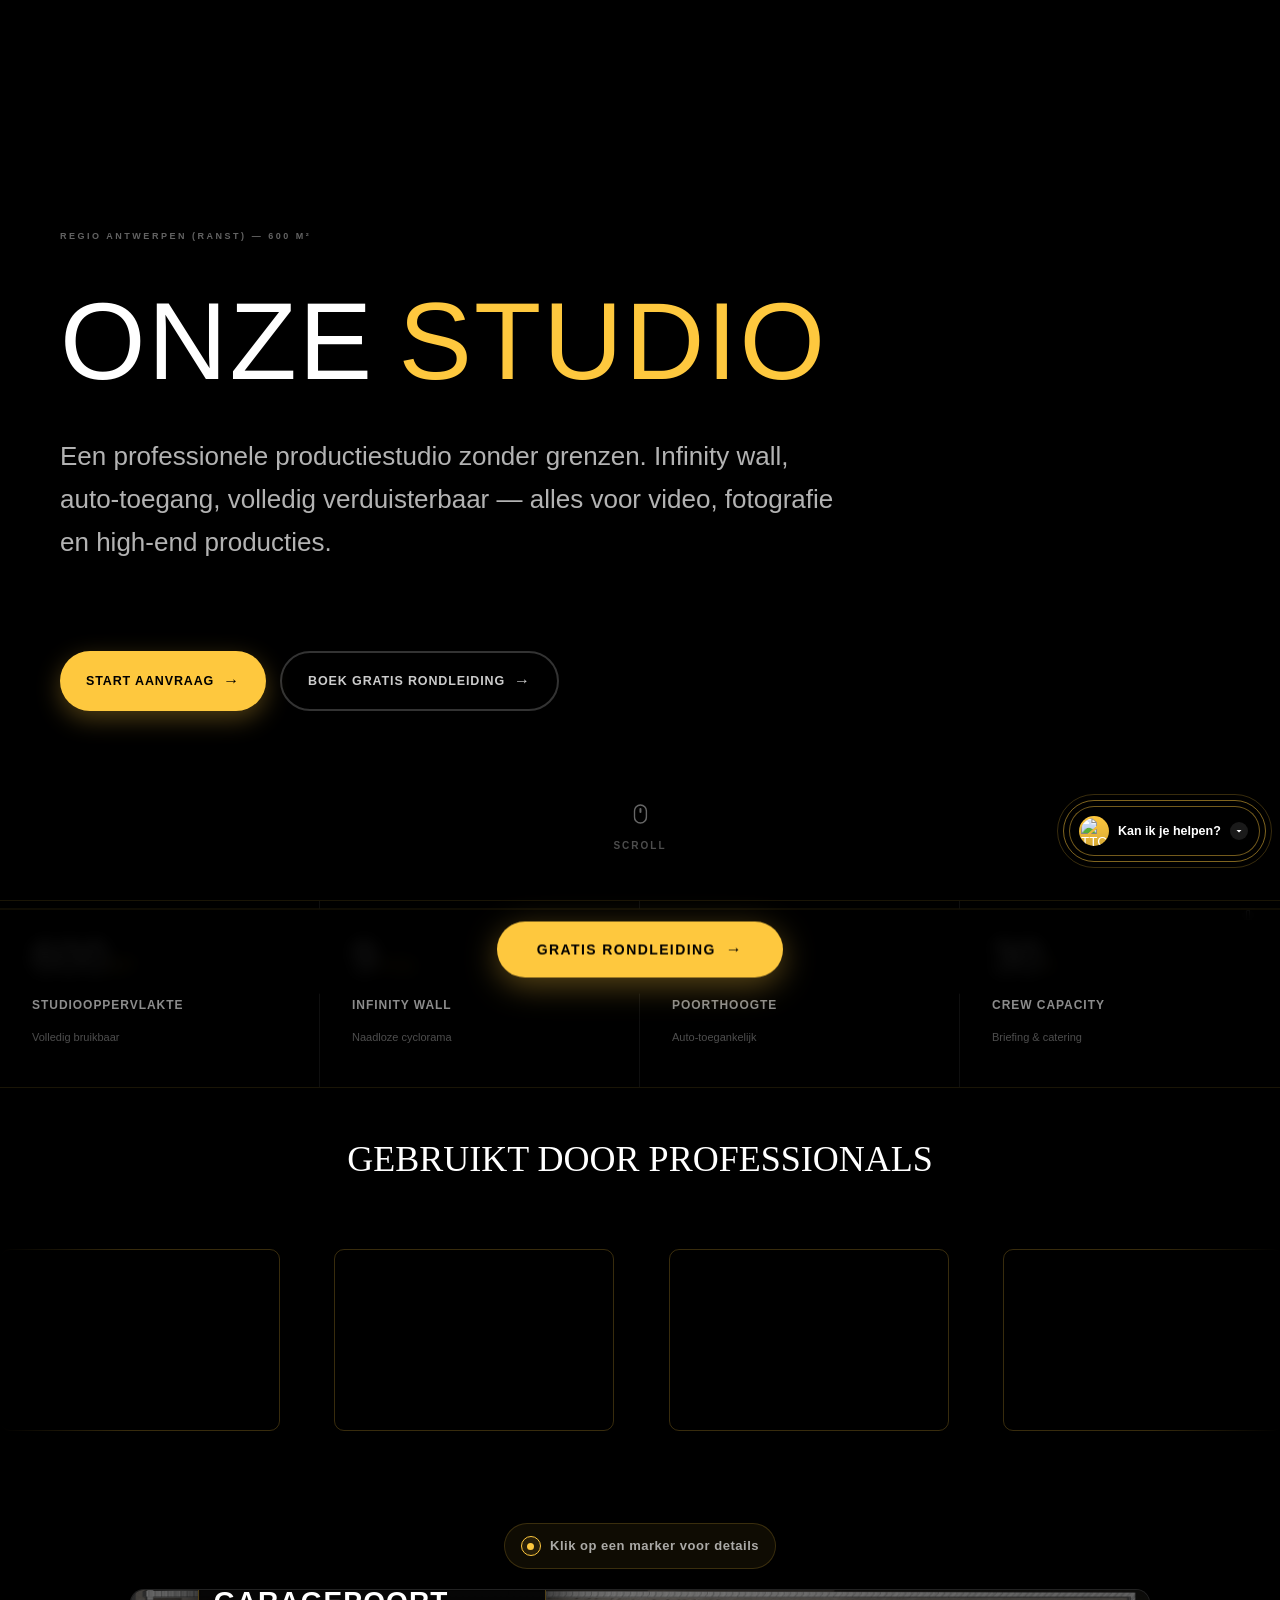
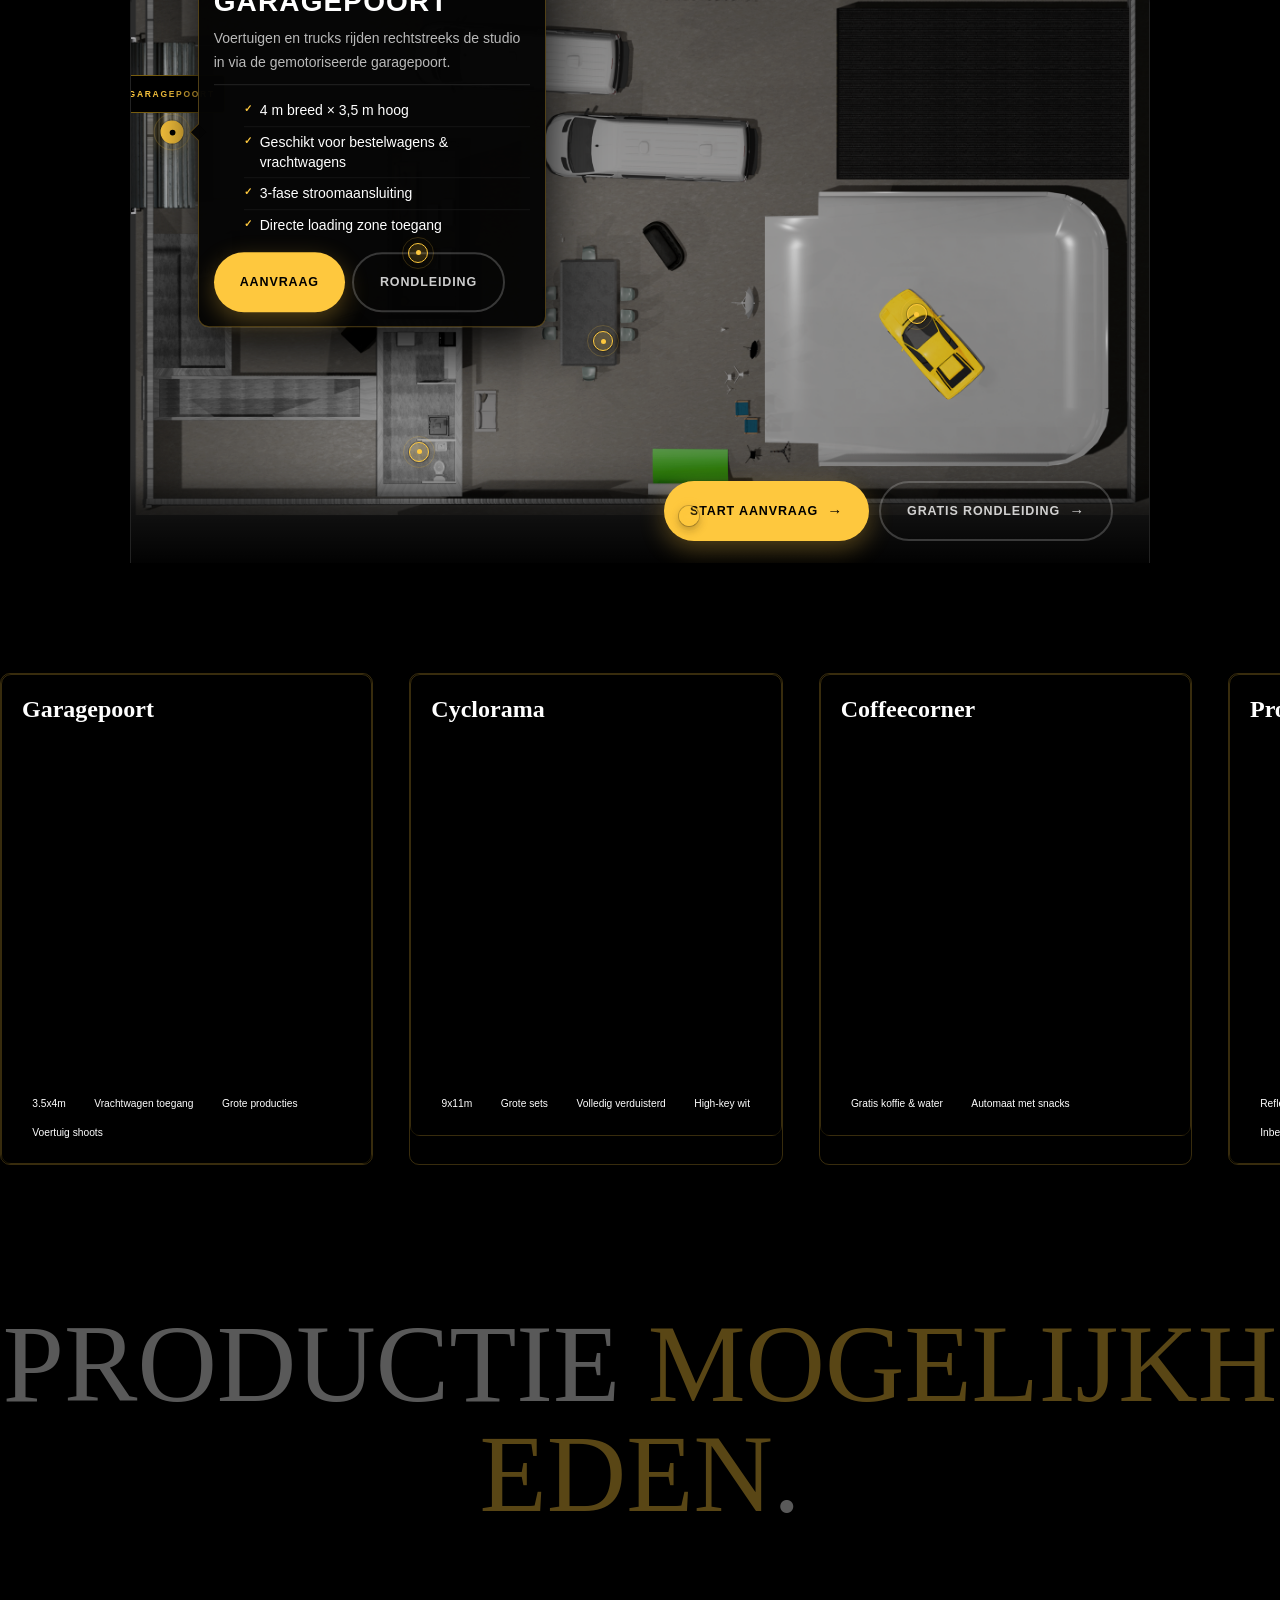
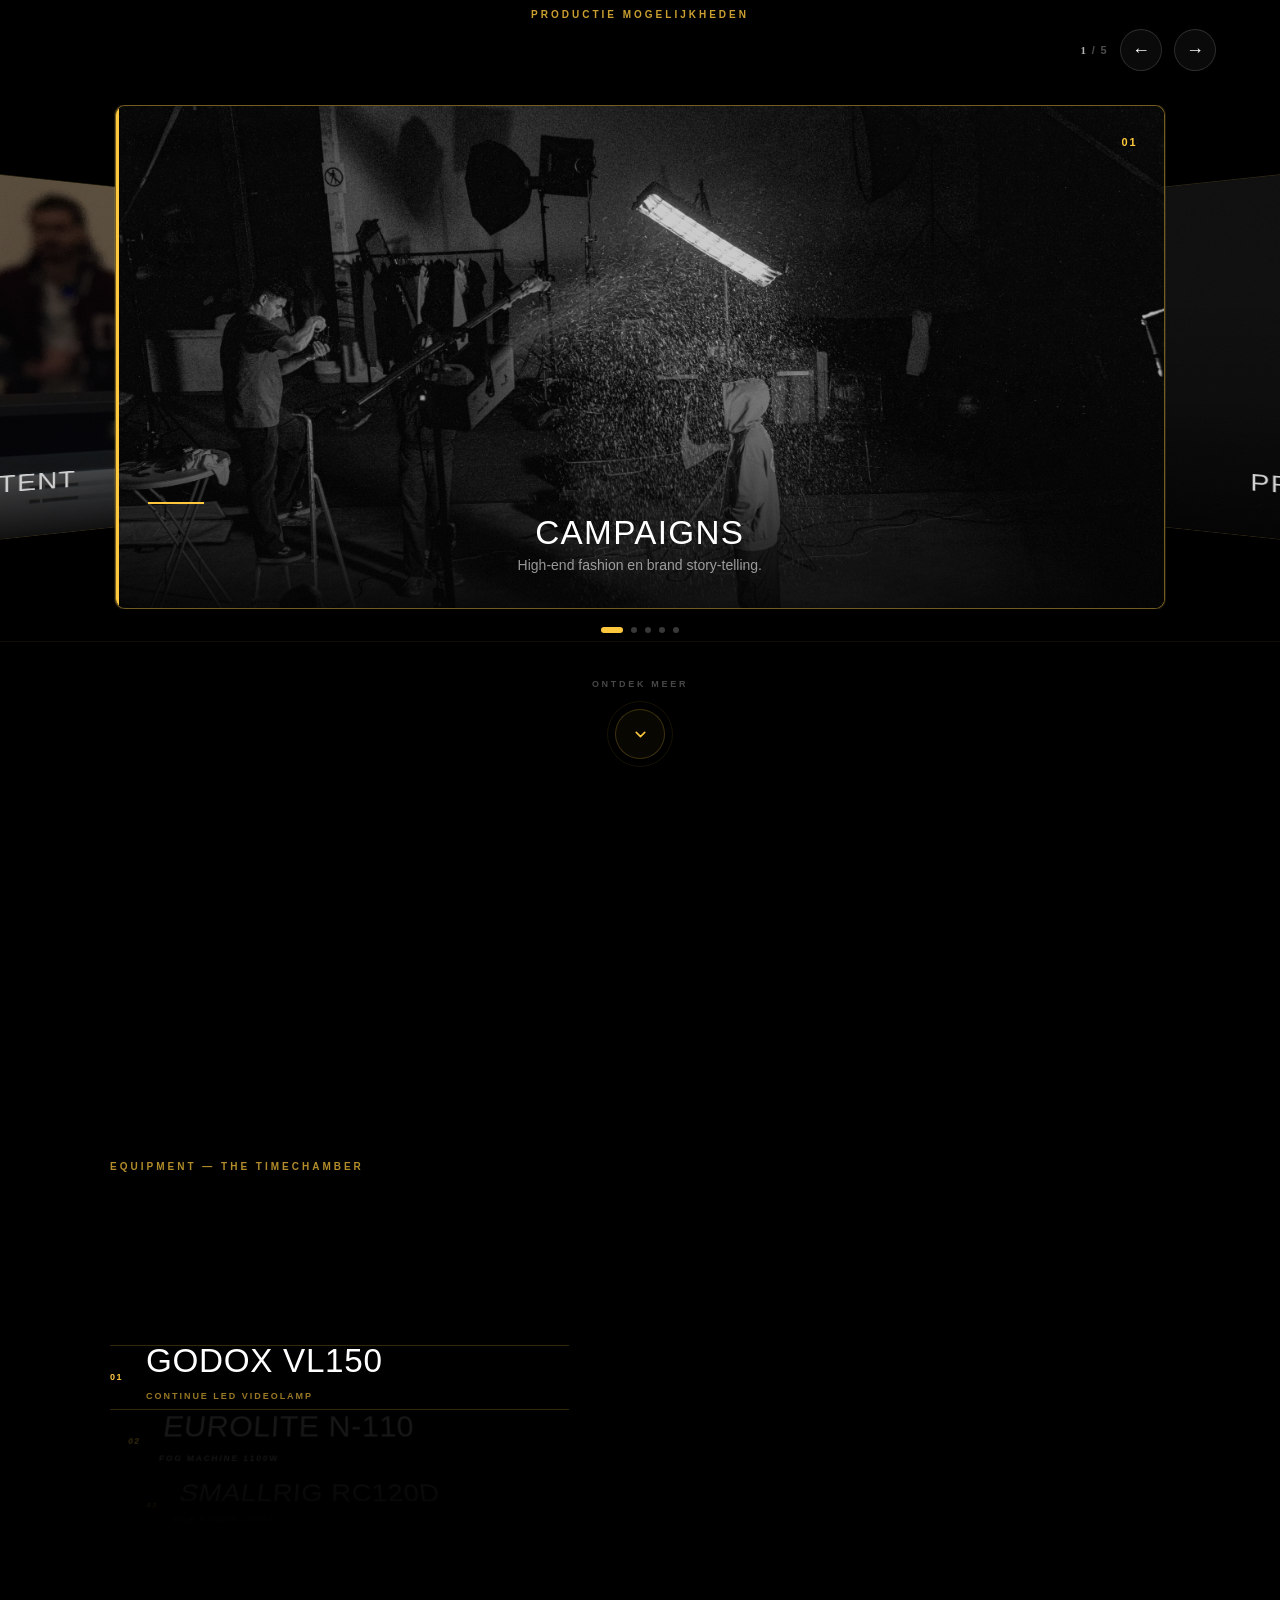
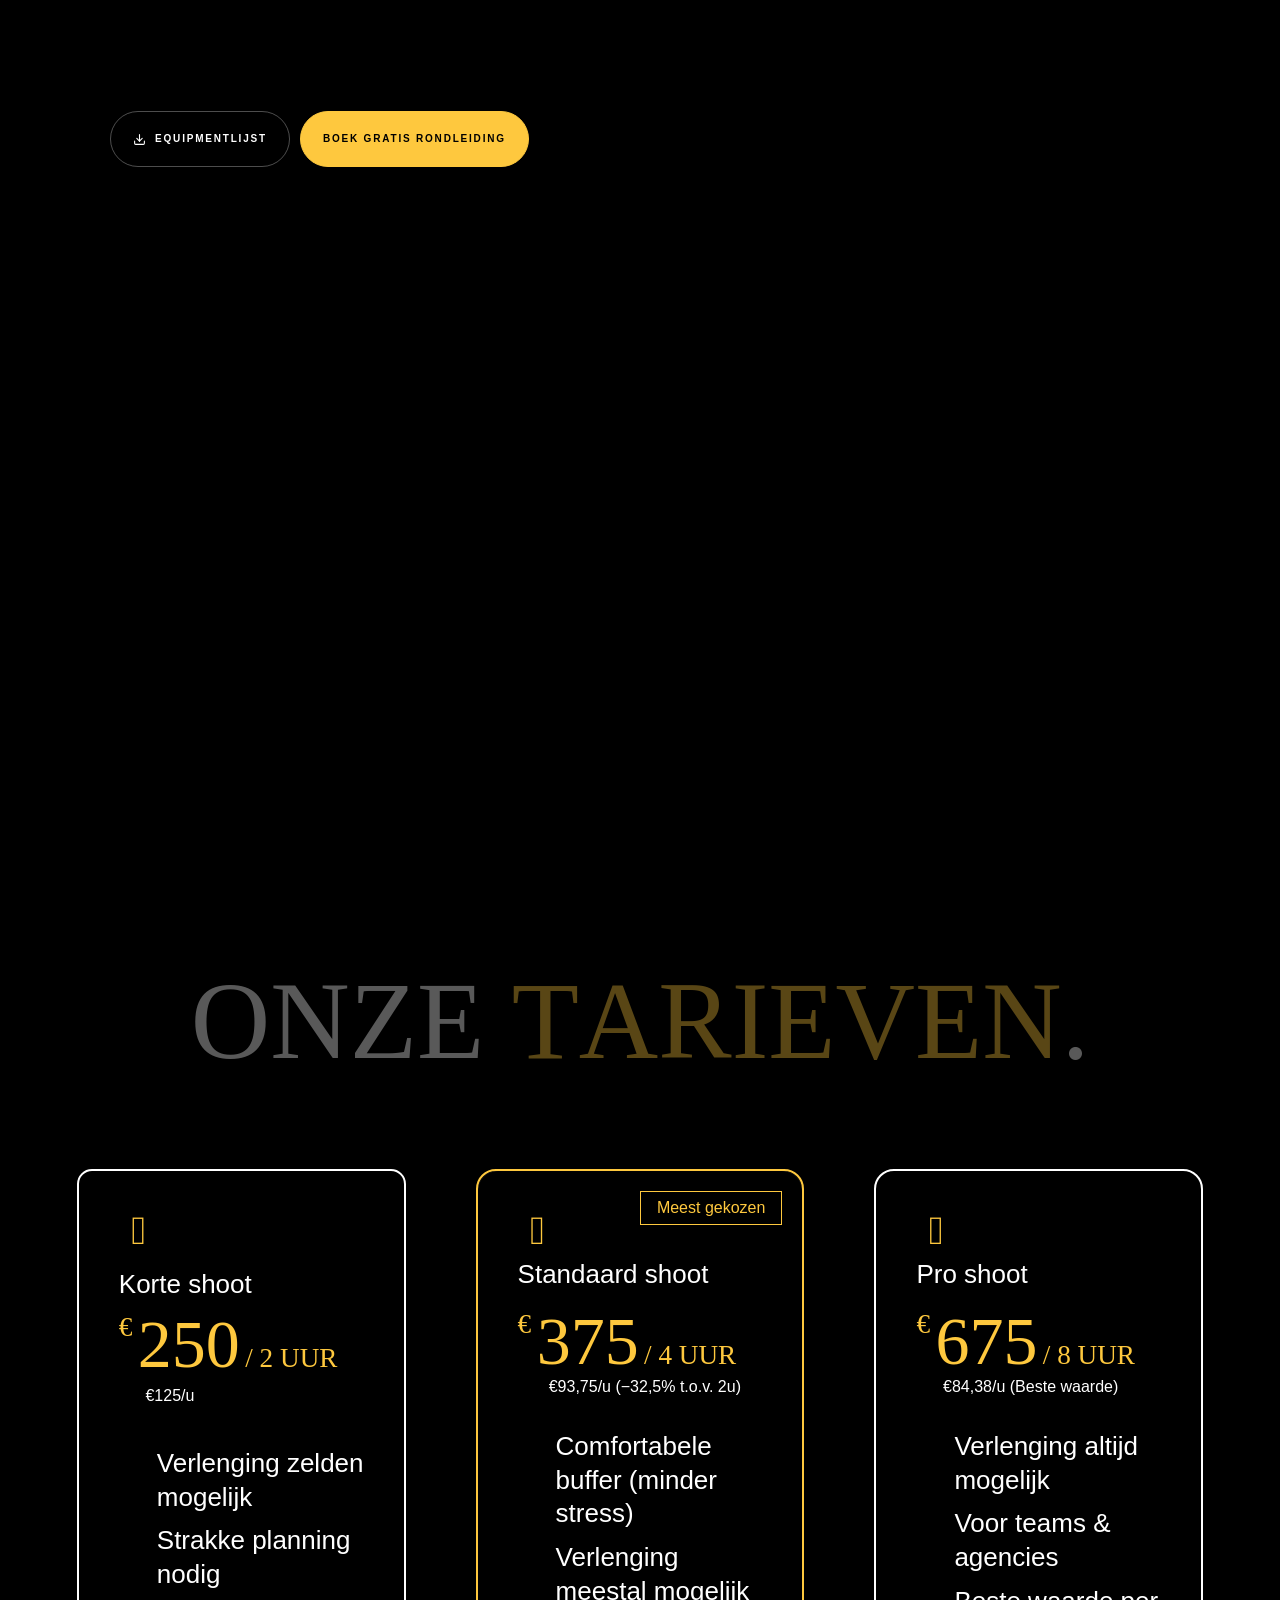
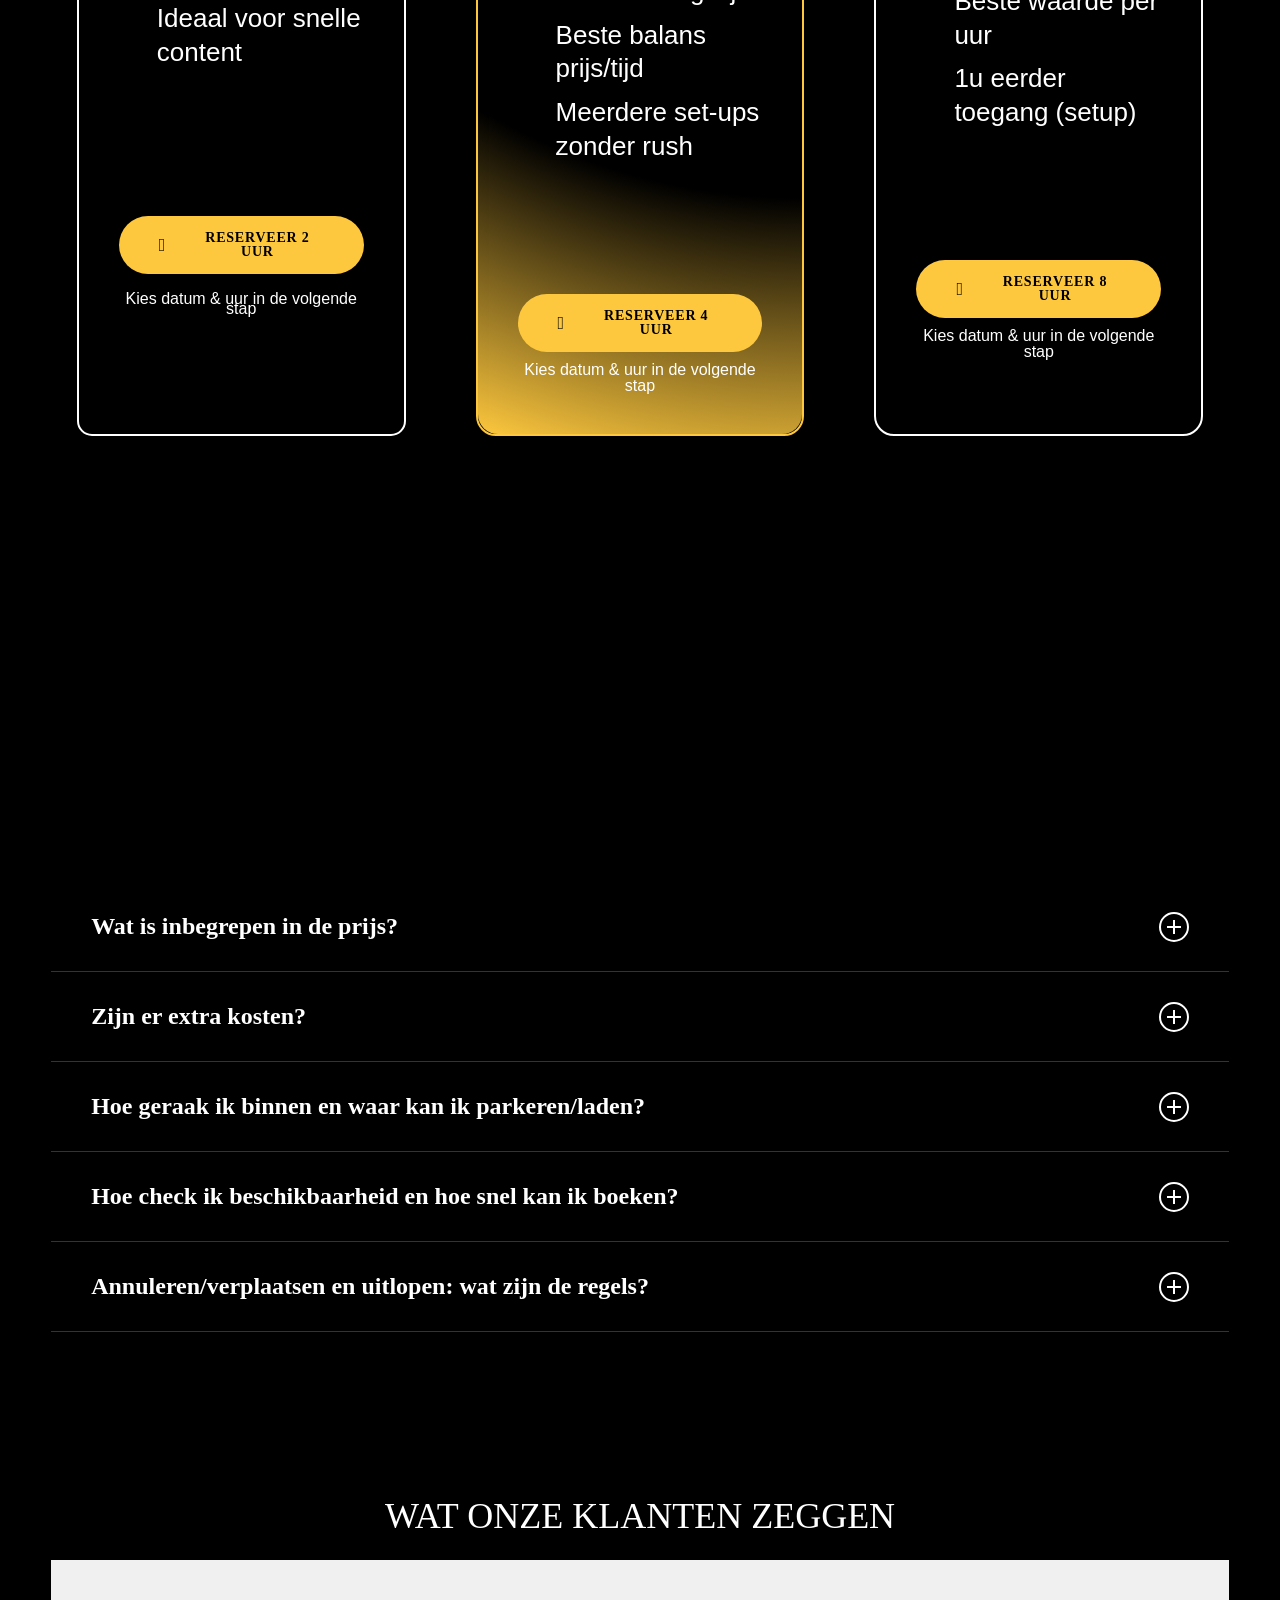
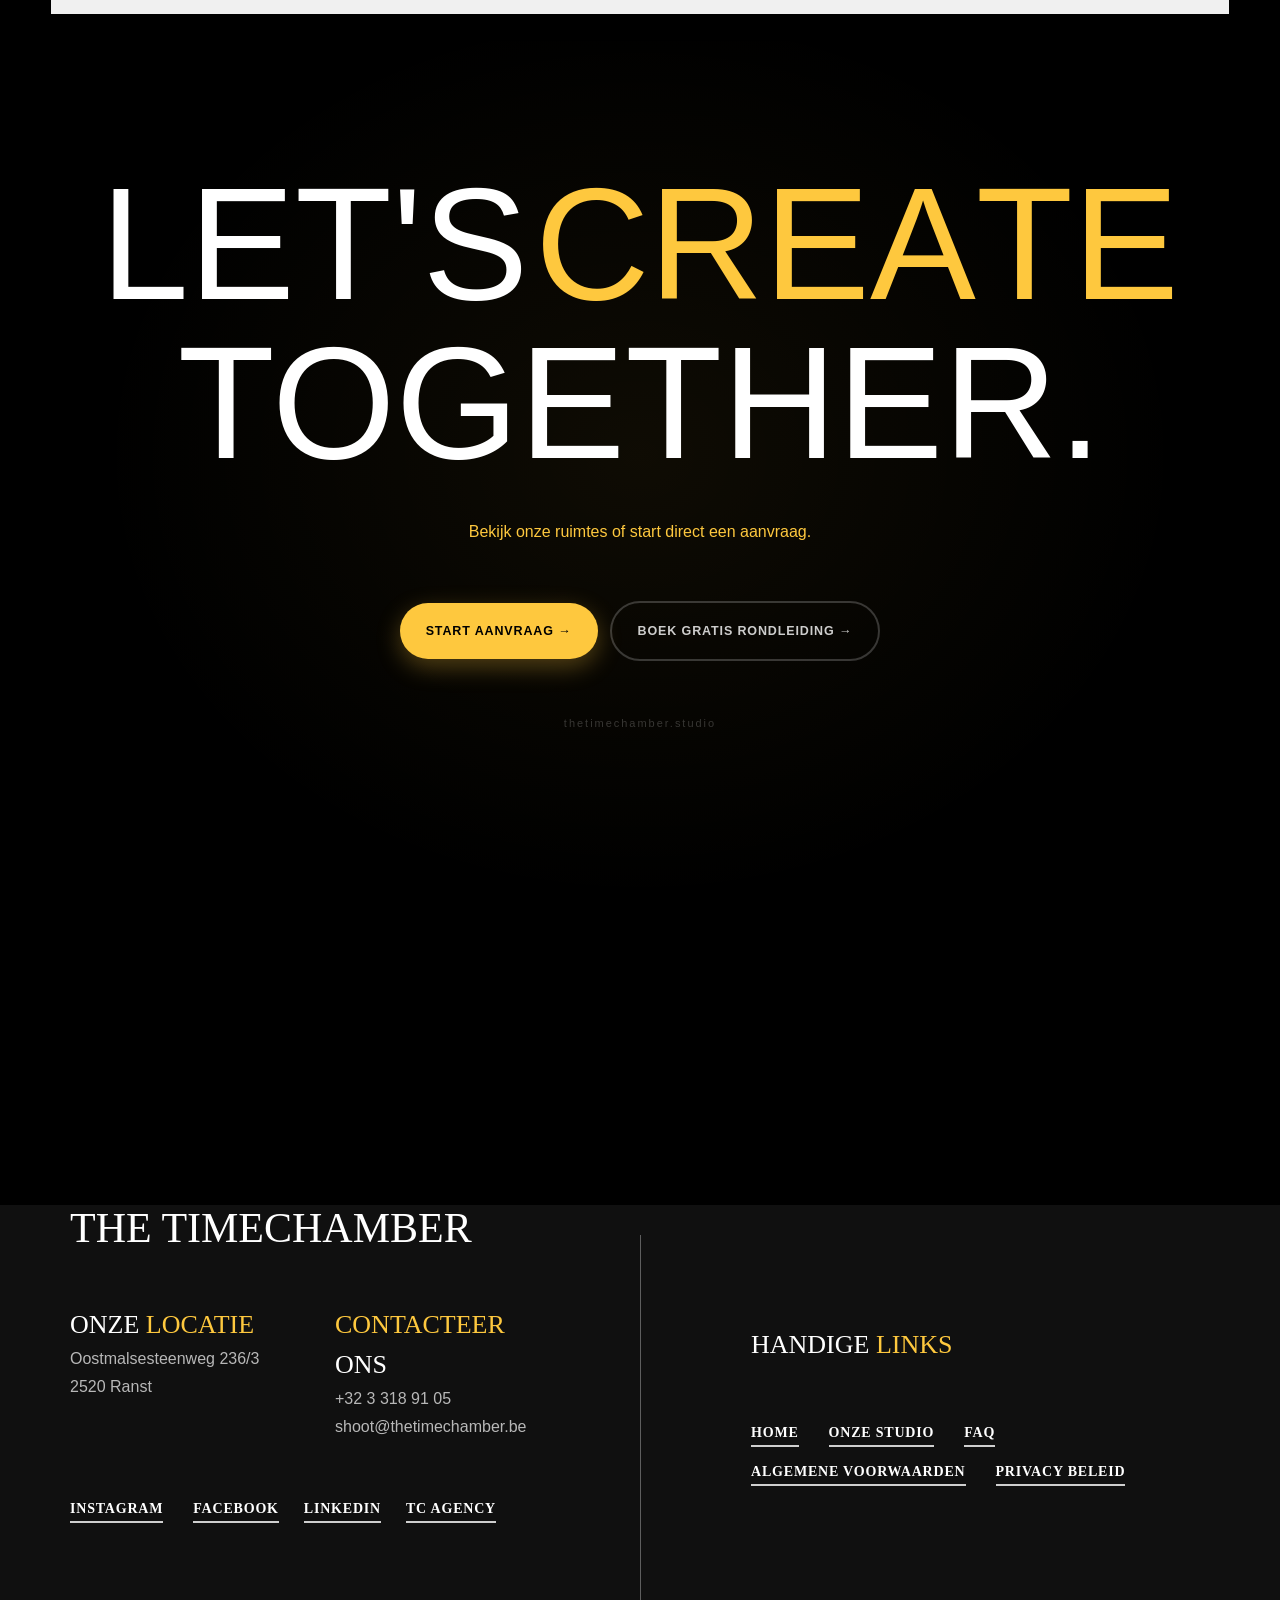
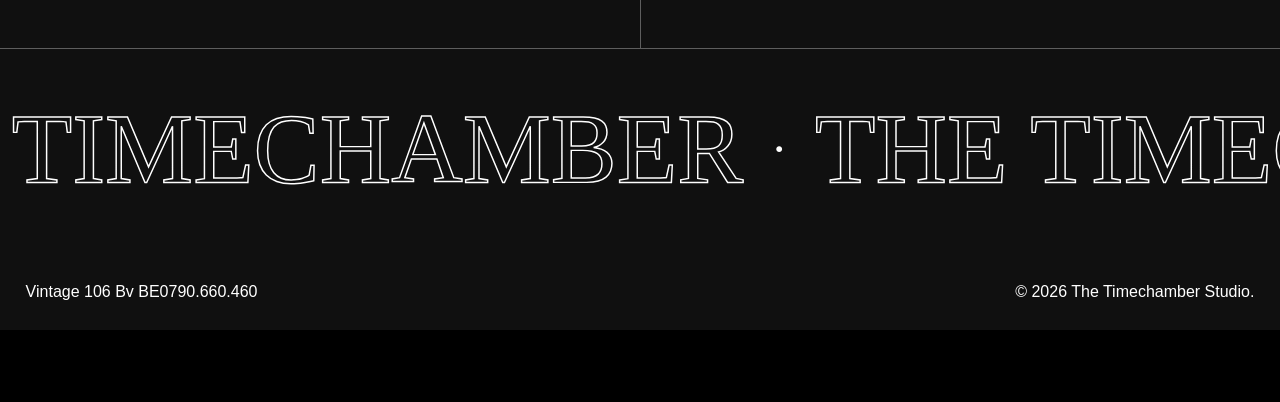
==== studio/index.html @ 3c05eee1 "Equipment scroll: reduce perItem to 0.07 (minimal scroll travel)" ====
<!doctype html>
<html lang="nl-NL" class="no-js">

<!-- Mirrored from www.thetimechamber.studio/studio/ by HTTrack Website Copier/3.x [XR&CO'2014], Mon, 18 May 2026 13:41:05 GMT -->
<!-- Added by HTTrack --><meta http-equiv="content-type" content="text/html;charset=UTF-8" /><!-- /Added by HTTrack -->
<head>
	<meta charset="UTF-8">
	<meta name="viewport" content="width=device-width, initial-scale=1, maximum-scale=5" /><title>Studio &#8211; TTC Studio</title>
<meta name='robots' content='max-image-preview:large' />
<link rel="alternate" type="application/rss+xml" title="TTC Studio &raquo; Feed" href="../feed/index.html" />
<link rel="alternate" type="application/rss+xml" title="TTC Studio &raquo; Reactiesfeed" href="../comments/feed/index.html" />
<link rel="alternate" title="oEmbed (JSON)" type="application/json+oembed" href="../wp-json/oembed/1.0/embedb761.json?url=https%3A%2F%2Fwww.thetimechamber.studio%2Fstudio%2F" />
<link rel="alternate" title="oEmbed (XML)" type="text/xml+oembed" href="../wp-json/oembed/1.0/embed5655?url=https%3A%2F%2Fwww.thetimechamber.studio%2Fstudio%2F&amp;format=xml" />
<link rel="preload" href="../wp-content/themes/salient/css/fonts/icomoon129e.woff?v=1.7" as="font" type="font/woff" crossorigin="anonymous"><style id='wp-img-auto-sizes-contain-inline-css' type='text/css'>
img:is([sizes=auto i],[sizes^="auto," i]){contain-intrinsic-size:3000px 1500px}
/*# sourceURL=wp-img-auto-sizes-contain-inline-css */
</style>
<style id='wp-block-library-inline-css' type='text/css'>
:root{--wp-block-synced-color:#7a00df;--wp-block-synced-color--rgb:122,0,223;--wp-bound-block-color:var(--wp-block-synced-color);--wp-editor-canvas-background:#ddd;--wp-admin-theme-color:#007cba;--wp-admin-theme-color--rgb:0,124,186;--wp-admin-theme-color-darker-10:#006ba1;--wp-admin-theme-color-darker-10--rgb:0,107,160.5;--wp-admin-theme-color-darker-20:#005a87;--wp-admin-theme-color-darker-20--rgb:0,90,135;--wp-admin-border-width-focus:2px}@media (min-resolution:192dpi){:root{--wp-admin-border-width-focus:1.5px}}.wp-element-button{cursor:pointer}:root .has-very-light-gray-background-color{background-color:#eee}:root .has-very-dark-gray-background-color{background-color:#313131}:root .has-very-light-gray-color{color:#eee}:root .has-very-dark-gray-color{color:#313131}:root .has-vivid-green-cyan-to-vivid-cyan-blue-gradient-background{background:linear-gradient(135deg,#00d084,#0693e3)}:root .has-purple-crush-gradient-background{background:linear-gradient(135deg,#34e2e4,#4721fb 50%,#ab1dfe)}:root .has-hazy-dawn-gradient-background{background:linear-gradient(135deg,#faaca8,#dad0ec)}:root .has-subdued-olive-gradient-background{background:linear-gradient(135deg,#fafae1,#67a671)}:root .has-atomic-cream-gradient-background{background:linear-gradient(135deg,#fdd79a,#004a59)}:root .has-nightshade-gradient-background{background:linear-gradient(135deg,#330968,#31cdcf)}:root .has-midnight-gradient-background{background:linear-gradient(135deg,#020381,#2874fc)}:root{--wp--preset--font-size--normal:16px;--wp--preset--font-size--huge:42px}.has-regular-font-size{font-size:1em}.has-larger-font-size{font-size:2.625em}.has-normal-font-size{font-size:var(--wp--preset--font-size--normal)}.has-huge-font-size{font-size:var(--wp--preset--font-size--huge)}.has-text-align-center{text-align:center}.has-text-align-left{text-align:left}.has-text-align-right{text-align:right}.has-fit-text{white-space:nowrap!important}#end-resizable-editor-section{display:none}.aligncenter{clear:both}.items-justified-left{justify-content:flex-start}.items-justified-center{justify-content:center}.items-justified-right{justify-content:flex-end}.items-justified-space-between{justify-content:space-between}.screen-reader-text{border:0;clip-path:inset(50%);height:1px;margin:-1px;overflow:hidden;padding:0;position:absolute;width:1px;word-wrap:normal!important}.screen-reader-text:focus{background-color:#ddd;clip-path:none;color:#444;display:block;font-size:1em;height:auto;left:5px;line-height:normal;padding:15px 23px 14px;text-decoration:none;top:5px;width:auto;z-index:100000}html :where(.has-border-color){border-style:solid}html :where([style*=border-top-color]){border-top-style:solid}html :where([style*=border-right-color]){border-right-style:solid}html :where([style*=border-bottom-color]){border-bottom-style:solid}html :where([style*=border-left-color]){border-left-style:solid}html :where([style*=border-width]){border-style:solid}html :where([style*=border-top-width]){border-top-style:solid}html :where([style*=border-right-width]){border-right-style:solid}html :where([style*=border-bottom-width]){border-bottom-style:solid}html :where([style*=border-left-width]){border-left-style:solid}html :where(img[class*=wp-image-]){height:auto;max-width:100%}:where(figure){margin:0 0 1em}html :where(.is-position-sticky){--wp-admin--admin-bar--position-offset:var(--wp-admin--admin-bar--height,0px)}@media screen and (max-width:600px){html :where(.is-position-sticky){--wp-admin--admin-bar--position-offset:0px}}

/*# sourceURL=wp-block-library-inline-css */
</style>
<style id='global-styles-inline-css' type='text/css'>
:root{--wp--preset--aspect-ratio--square: 1;--wp--preset--aspect-ratio--4-3: 4/3;--wp--preset--aspect-ratio--3-4: 3/4;--wp--preset--aspect-ratio--3-2: 3/2;--wp--preset--aspect-ratio--2-3: 2/3;--wp--preset--aspect-ratio--16-9: 16/9;--wp--preset--aspect-ratio--9-16: 9/16;--wp--preset--color--black: #000000;--wp--preset--color--cyan-bluish-gray: #abb8c3;--wp--preset--color--white: #ffffff;--wp--preset--color--pale-pink: #f78da7;--wp--preset--color--vivid-red: #cf2e2e;--wp--preset--color--luminous-vivid-orange: #ff6900;--wp--preset--color--luminous-vivid-amber: #fcb900;--wp--preset--color--light-green-cyan: #7bdcb5;--wp--preset--color--vivid-green-cyan: #00d084;--wp--preset--color--pale-cyan-blue: #8ed1fc;--wp--preset--color--vivid-cyan-blue: #0693e3;--wp--preset--color--vivid-purple: #9b51e0;--wp--preset--gradient--vivid-cyan-blue-to-vivid-purple: linear-gradient(135deg,rgb(6,147,227) 0%,rgb(155,81,224) 100%);--wp--preset--gradient--light-green-cyan-to-vivid-green-cyan: linear-gradient(135deg,rgb(122,220,180) 0%,rgb(0,208,130) 100%);--wp--preset--gradient--luminous-vivid-amber-to-luminous-vivid-orange: linear-gradient(135deg,rgb(252,185,0) 0%,rgb(255,105,0) 100%);--wp--preset--gradient--luminous-vivid-orange-to-vivid-red: linear-gradient(135deg,rgb(255,105,0) 0%,rgb(207,46,46) 100%);--wp--preset--gradient--very-light-gray-to-cyan-bluish-gray: linear-gradient(135deg,rgb(238,238,238) 0%,rgb(169,184,195) 100%);--wp--preset--gradient--cool-to-warm-spectrum: linear-gradient(135deg,rgb(74,234,220) 0%,rgb(151,120,209) 20%,rgb(207,42,186) 40%,rgb(238,44,130) 60%,rgb(251,105,98) 80%,rgb(254,248,76) 100%);--wp--preset--gradient--blush-light-purple: linear-gradient(135deg,rgb(255,206,236) 0%,rgb(152,150,240) 100%);--wp--preset--gradient--blush-bordeaux: linear-gradient(135deg,rgb(254,205,165) 0%,rgb(254,45,45) 50%,rgb(107,0,62) 100%);--wp--preset--gradient--luminous-dusk: linear-gradient(135deg,rgb(255,203,112) 0%,rgb(199,81,192) 50%,rgb(65,88,208) 100%);--wp--preset--gradient--pale-ocean: linear-gradient(135deg,rgb(255,245,203) 0%,rgb(182,227,212) 50%,rgb(51,167,181) 100%);--wp--preset--gradient--electric-grass: linear-gradient(135deg,rgb(202,248,128) 0%,rgb(113,206,126) 100%);--wp--preset--gradient--midnight: linear-gradient(135deg,rgb(2,3,129) 0%,rgb(40,116,252) 100%);--wp--preset--font-size--small: 13px;--wp--preset--font-size--medium: 20px;--wp--preset--font-size--large: 36px;--wp--preset--font-size--x-large: 42px;--wp--preset--spacing--20: 0.44rem;--wp--preset--spacing--30: 0.67rem;--wp--preset--spacing--40: 1rem;--wp--preset--spacing--50: 1.5rem;--wp--preset--spacing--60: 2.25rem;--wp--preset--spacing--70: 3.38rem;--wp--preset--spacing--80: 5.06rem;--wp--preset--shadow--natural: 6px 6px 9px rgba(0, 0, 0, 0.2);--wp--preset--shadow--deep: 12px 12px 50px rgba(0, 0, 0, 0.4);--wp--preset--shadow--sharp: 6px 6px 0px rgba(0, 0, 0, 0.2);--wp--preset--shadow--outlined: 6px 6px 0px -3px rgb(255, 255, 255), 6px 6px rgb(0, 0, 0);--wp--preset--shadow--crisp: 6px 6px 0px rgb(0, 0, 0);}:root { --wp--style--global--content-size: 1300px;--wp--style--global--wide-size: 1300px; }:where(body) { margin: 0; }.wp-site-blocks > .alignleft { float: left; margin-right: 2em; }.wp-site-blocks > .alignright { float: right; margin-left: 2em; }.wp-site-blocks > .aligncenter { justify-content: center; margin-left: auto; margin-right: auto; }:where(.is-layout-flex){gap: 0.5em;}:where(.is-layout-grid){gap: 0.5em;}.is-layout-flow > .alignleft{float: left;margin-inline-start: 0;margin-inline-end: 2em;}.is-layout-flow > .alignright{float: right;margin-inline-start: 2em;margin-inline-end: 0;}.is-layout-flow > .aligncenter{margin-left: auto !important;margin-right: auto !important;}.is-layout-constrained > .alignleft{float: left;margin-inline-start: 0;margin-inline-end: 2em;}.is-layout-constrained > .alignright{float: right;margin-inline-start: 2em;margin-inline-end: 0;}.is-layout-constrained > .aligncenter{margin-left: auto !important;margin-right: auto !important;}.is-layout-constrained > :where(:not(.alignleft):not(.alignright):not(.alignfull)){max-width: var(--wp--style--global--content-size);margin-left: auto !important;margin-right: auto !important;}.is-layout-constrained > .alignwide{max-width: var(--wp--style--global--wide-size);}body .is-layout-flex{display: flex;}.is-layout-flex{flex-wrap: wrap;align-items: center;}.is-layout-flex > :is(*, div){margin: 0;}body .is-layout-grid{display: grid;}.is-layout-grid > :is(*, div){margin: 0;}body{padding-top: 0px;padding-right: 0px;padding-bottom: 0px;padding-left: 0px;}:root :where(.wp-element-button, .wp-block-button__link){background-color: #32373c;border-width: 0;color: #fff;font-family: inherit;font-size: inherit;font-style: inherit;font-weight: inherit;letter-spacing: inherit;line-height: inherit;padding-top: calc(0.667em + 2px);padding-right: calc(1.333em + 2px);padding-bottom: calc(0.667em + 2px);padding-left: calc(1.333em + 2px);text-decoration: none;text-transform: inherit;}.has-black-color{color: var(--wp--preset--color--black) !important;}.has-cyan-bluish-gray-color{color: var(--wp--preset--color--cyan-bluish-gray) !important;}.has-white-color{color: var(--wp--preset--color--white) !important;}.has-pale-pink-color{color: var(--wp--preset--color--pale-pink) !important;}.has-vivid-red-color{color: var(--wp--preset--color--vivid-red) !important;}.has-luminous-vivid-orange-color{color: var(--wp--preset--color--luminous-vivid-orange) !important;}.has-luminous-vivid-amber-color{color: var(--wp--preset--color--luminous-vivid-amber) !important;}.has-light-green-cyan-color{color: var(--wp--preset--color--light-green-cyan) !important;}.has-vivid-green-cyan-color{color: var(--wp--preset--color--vivid-green-cyan) !important;}.has-pale-cyan-blue-color{color: var(--wp--preset--color--pale-cyan-blue) !important;}.has-vivid-cyan-blue-color{color: var(--wp--preset--color--vivid-cyan-blue) !important;}.has-vivid-purple-color{color: var(--wp--preset--color--vivid-purple) !important;}.has-black-background-color{background-color: var(--wp--preset--color--black) !important;}.has-cyan-bluish-gray-background-color{background-color: var(--wp--preset--color--cyan-bluish-gray) !important;}.has-white-background-color{background-color: var(--wp--preset--color--white) !important;}.has-pale-pink-background-color{background-color: var(--wp--preset--color--pale-pink) !important;}.has-vivid-red-background-color{background-color: var(--wp--preset--color--vivid-red) !important;}.has-luminous-vivid-orange-background-color{background-color: var(--wp--preset--color--luminous-vivid-orange) !important;}.has-luminous-vivid-amber-background-color{background-color: var(--wp--preset--color--luminous-vivid-amber) !important;}.has-light-green-cyan-background-color{background-color: var(--wp--preset--color--light-green-cyan) !important;}.has-vivid-green-cyan-background-color{background-color: var(--wp--preset--color--vivid-green-cyan) !important;}.has-pale-cyan-blue-background-color{background-color: var(--wp--preset--color--pale-cyan-blue) !important;}.has-vivid-cyan-blue-background-color{background-color: var(--wp--preset--color--vivid-cyan-blue) !important;}.has-vivid-purple-background-color{background-color: var(--wp--preset--color--vivid-purple) !important;}.has-black-border-color{border-color: var(--wp--preset--color--black) !important;}.has-cyan-bluish-gray-border-color{border-color: var(--wp--preset--color--cyan-bluish-gray) !important;}.has-white-border-color{border-color: var(--wp--preset--color--white) !important;}.has-pale-pink-border-color{border-color: var(--wp--preset--color--pale-pink) !important;}.has-vivid-red-border-color{border-color: var(--wp--preset--color--vivid-red) !important;}.has-luminous-vivid-orange-border-color{border-color: var(--wp--preset--color--luminous-vivid-orange) !important;}.has-luminous-vivid-amber-border-color{border-color: var(--wp--preset--color--luminous-vivid-amber) !important;}.has-light-green-cyan-border-color{border-color: var(--wp--preset--color--light-green-cyan) !important;}.has-vivid-green-cyan-border-color{border-color: var(--wp--preset--color--vivid-green-cyan) !important;}.has-pale-cyan-blue-border-color{border-color: var(--wp--preset--color--pale-cyan-blue) !important;}.has-vivid-cyan-blue-border-color{border-color: var(--wp--preset--color--vivid-cyan-blue) !important;}.has-vivid-purple-border-color{border-color: var(--wp--preset--color--vivid-purple) !important;}.has-vivid-cyan-blue-to-vivid-purple-gradient-background{background: var(--wp--preset--gradient--vivid-cyan-blue-to-vivid-purple) !important;}.has-light-green-cyan-to-vivid-green-cyan-gradient-background{background: var(--wp--preset--gradient--light-green-cyan-to-vivid-green-cyan) !important;}.has-luminous-vivid-amber-to-luminous-vivid-orange-gradient-background{background: var(--wp--preset--gradient--luminous-vivid-amber-to-luminous-vivid-orange) !important;}.has-luminous-vivid-orange-to-vivid-red-gradient-background{background: var(--wp--preset--gradient--luminous-vivid-orange-to-vivid-red) !important;}.has-very-light-gray-to-cyan-bluish-gray-gradient-background{background: var(--wp--preset--gradient--very-light-gray-to-cyan-bluish-gray) !important;}.has-cool-to-warm-spectrum-gradient-background{background: var(--wp--preset--gradient--cool-to-warm-spectrum) !important;}.has-blush-light-purple-gradient-background{background: var(--wp--preset--gradient--blush-light-purple) !important;}.has-blush-bordeaux-gradient-background{background: var(--wp--preset--gradient--blush-bordeaux) !important;}.has-luminous-dusk-gradient-background{background: var(--wp--preset--gradient--luminous-dusk) !important;}.has-pale-ocean-gradient-background{background: var(--wp--preset--gradient--pale-ocean) !important;}.has-electric-grass-gradient-background{background: var(--wp--preset--gradient--electric-grass) !important;}.has-midnight-gradient-background{background: var(--wp--preset--gradient--midnight) !important;}.has-small-font-size{font-size: var(--wp--preset--font-size--small) !important;}.has-medium-font-size{font-size: var(--wp--preset--font-size--medium) !important;}.has-large-font-size{font-size: var(--wp--preset--font-size--large) !important;}.has-x-large-font-size{font-size: var(--wp--preset--font-size--x-large) !important;}
/*# sourceURL=global-styles-inline-css */
</style>

<link rel='stylesheet' id='font-awesome-css' href='../wp-content/themes/salient/css/font-awesome-legacy.min6996.css?ver=4.7.1' type='text/css' media='all' />
<link rel='stylesheet' id='salient-grid-system-css' href='../wp-content/themes/salient/css/build/grid-systemf411.css?ver=18.0.2' type='text/css' media='all' />
<link rel='stylesheet' id='main-styles-css' href='../wp-content/themes/salient/css/build/stylef411.css?ver=18.0.2' type='text/css' media='all' />
<style id='main-styles-inline-css' type='text/css'>

		@font-face{
		     font-family:'Open Sans';
		     src:url('https://www.thetimechamber.studio/wp-content/themes/salient/css/fonts/OpenSans-Light.woff') format('woff');
		     font-weight:300;
		     font-style:normal; font-display: swap;
		}
		 @font-face{
		     font-family:'Open Sans';
		     src:url('https://www.thetimechamber.studio/wp-content/themes/salient/css/fonts/OpenSans-Regular.woff') format('woff');
		     font-weight:400;
		     font-style:normal; font-display: swap;
		}
		 @font-face{
		     font-family:'Open Sans';
		     src:url('https://www.thetimechamber.studio/wp-content/themes/salient/css/fonts/OpenSans-SemiBold.woff') format('woff');
		     font-weight:600;
		     font-style:normal; font-display: swap;
		}
		 @font-face{
		     font-family:'Open Sans';
		     src:url('https://www.thetimechamber.studio/wp-content/themes/salient/css/fonts/OpenSans-Bold.woff') format('woff');
		     font-weight:700;
		     font-style:normal; font-display: swap;
		}
html body[data-header-resize="1"] .container-wrap,
			html body[data-header-format="left-header"][data-header-resize="0"] .container-wrap,
			html body[data-header-resize="0"] .container-wrap,
			body[data-header-format="left-header"][data-header-resize="0"] .container-wrap {
				padding-top: 0;
			}
			.main-content > .row > #breadcrumbs.yoast {
				padding: 20px 0;
			}
/*# sourceURL=main-styles-inline-css */
</style>
<link rel='stylesheet' id='nectar-header-layout-left-aligned-css' href='../wp-content/themes/salient/css/build/header/header-layout-menu-left-alignedf411.css?ver=18.0.2' type='text/css' media='all' />
<link rel='stylesheet' id='nectar-element-scrolling-text-css' href='../wp-content/themes/salient/css/build/elements/element-scrolling-textf411.css?ver=18.0.2' type='text/css' media='all' />
<link rel='stylesheet' id='nectar-element-tabbed-section-css' href='../wp-content/themes/salient/css/build/elements/element-tabbed-sectionf411.css?ver=18.0.2' type='text/css' media='all' />
<link rel='stylesheet' id='nectar-element-toggle-panels-css' href='../wp-content/themes/salient/css/build/elements/element-togglesf411.css?ver=18.0.2' type='text/css' media='all' />
<link rel='stylesheet' id='nectar-element-fancy-unordered-list-css' href='../wp-content/themes/salient/css/build/elements/element-fancy-unordered-listf411.css?ver=18.0.2' type='text/css' media='all' />
<link rel='stylesheet' id='nectar-element-wpb-column-border-css' href='../wp-content/themes/salient/css/build/elements/element-wpb-column-borderf411.css?ver=18.0.2' type='text/css' media='all' />
<link rel='stylesheet' id='responsive-css' href='../wp-content/themes/salient/css/build/responsivef411.css?ver=18.0.2' type='text/css' media='all' />
<link rel='stylesheet' id='nectar-flickity-css' href='../wp-content/themes/salient/css/build/plugins/flickityf411.css?ver=18.0.2' type='text/css' media='all' />
<link rel='stylesheet' id='skin-material-css' href='../wp-content/themes/salient/css/build/skin-materialf411.css?ver=18.0.2' type='text/css' media='all' />
<link rel='stylesheet' id='salient-wp-menu-dynamic-css' href='../wp-content/uploads/salient/menu-dynamicb90d.css?ver=16496' type='text/css' media='all' />
<link rel='stylesheet' id='js_composer_front-css' href='../wp-content/themes/salient/css/build/plugins/js_composerf411.css?ver=18.0.2' type='text/css' media='all' />
<link rel='stylesheet' id='dynamic-css-css' href='../wp-content/uploads/salient/salient-dynamic-styles9021.css?ver=94300' type='text/css' media='all' />
<style id='dynamic-css-inline-css' type='text/css'>
#header-space{background-color:#000000}@media only screen and (min-width:1000px){body #ajax-content-wrap.no-scroll{min-height:calc(100vh - 64px);height:calc(100vh - 64px)!important;}}@media only screen and (min-width:1000px){#page-header-wrap.fullscreen-header,#page-header-wrap.fullscreen-header #page-header-bg,html:not(.nectar-box-roll-loaded) .nectar-box-roll > #page-header-bg.fullscreen-header,.nectar_fullscreen_zoom_recent_projects,#nectar_fullscreen_rows:not(.afterLoaded) > div{height:calc(100vh - 63px);}.wpb_row.vc_row-o-full-height.top-level,.wpb_row.vc_row-o-full-height.top-level > .col.span_12{min-height:calc(100vh - 63px);}html:not(.nectar-box-roll-loaded) .nectar-box-roll > #page-header-bg.fullscreen-header{top:64px;}.nectar-slider-wrap[data-fullscreen="true"]:not(.loaded),.nectar-slider-wrap[data-fullscreen="true"]:not(.loaded) .swiper-container{height:calc(100vh - 62px)!important;}.admin-bar .nectar-slider-wrap[data-fullscreen="true"]:not(.loaded),.admin-bar .nectar-slider-wrap[data-fullscreen="true"]:not(.loaded) .swiper-container{height:calc(100vh - 62px - 32px)!important;}}.admin-bar[class*="page-template-template-no-header"] .wpb_row.vc_row-o-full-height.top-level,.admin-bar[class*="page-template-template-no-header"] .wpb_row.vc_row-o-full-height.top-level > .col.span_12{min-height:calc(100vh - 32px);}body[class*="page-template-template-no-header"] .wpb_row.vc_row-o-full-height.top-level,body[class*="page-template-template-no-header"] .wpb_row.vc_row-o-full-height.top-level > .col.span_12{min-height:100vh;}@media only screen and (max-width:999px){.using-mobile-browser #nectar_fullscreen_rows:not(.afterLoaded):not([data-mobile-disable="on"]) > div{height:calc(100vh - 100px);}.using-mobile-browser .wpb_row.vc_row-o-full-height.top-level,.using-mobile-browser .wpb_row.vc_row-o-full-height.top-level > .col.span_12,[data-permanent-transparent="1"].using-mobile-browser .wpb_row.vc_row-o-full-height.top-level,[data-permanent-transparent="1"].using-mobile-browser .wpb_row.vc_row-o-full-height.top-level > .col.span_12{min-height:calc(100vh - 100px);}html:not(.nectar-box-roll-loaded) .nectar-box-roll > #page-header-bg.fullscreen-header,.nectar_fullscreen_zoom_recent_projects,.nectar-slider-wrap[data-fullscreen="true"]:not(.loaded),.nectar-slider-wrap[data-fullscreen="true"]:not(.loaded) .swiper-container,#nectar_fullscreen_rows:not(.afterLoaded):not([data-mobile-disable="on"]) > div{height:calc(100vh - 47px);}.wpb_row.vc_row-o-full-height.top-level,.wpb_row.vc_row-o-full-height.top-level > .col.span_12{min-height:calc(100vh - 47px);}body[data-transparent-header="false"] #ajax-content-wrap.no-scroll{min-height:calc(100vh - 47px);height:calc(100vh - 47px);}}#nectar_fullscreen_rows{background-color:transparent;}#ajax-content-wrap .vc_row.left_padding_60px > .row_col_wrap_12,.nectar-global-section .vc_row.left_padding_60px > .row_col_wrap_12{padding-left:60px;}#ajax-content-wrap .vc_row.right_padding_60px > .row_col_wrap_12,.nectar-global-section .vc_row.right_padding_60px > .row_col_wrap_12{padding-right:60px;}#ajax-content-wrap .vc_row.top_margin_0pct,body .vc_row.top_margin_0pct{margin-top:0;}#ajax-content-wrap .vc_row.left_padding_6pct > .row_col_wrap_12,.nectar-global-section .vc_row.left_padding_6pct > .row_col_wrap_12{padding-left:6%;}#ajax-content-wrap .vc_row.right_padding_6pct > .row_col_wrap_12,.nectar-global-section .vc_row.right_padding_6pct > .row_col_wrap_12{padding-right:6%;}body .container-wrap .vc_row-fluid[data-column-margin="70px"] > .span_12,html body .vc_row-fluid[data-column-margin="70px"] > .span_12,body .container-wrap .vc_row-fluid[data-column-margin="70px"] .full-page-inner > .container > .span_12,body .container-wrap .vc_row-fluid[data-column-margin="70px"] .full-page-inner > .span_12{margin-left:-35px;margin-right:-35px;}body .container-wrap .vc_row-fluid[data-column-margin="70px"] .wpb_column:not(.child_column),body .container-wrap .inner_row[data-column-margin="70px"] .child_column,html body .vc_row-fluid[data-column-margin="70px"] .wpb_column:not(.child_column),html body .inner_row[data-column-margin="70px"] .child_column{padding-left:35px;padding-right:35px;}.container-wrap .vc_row-fluid[data-column-margin="70px"].full-width-content > .span_12,html body .vc_row-fluid[data-column-margin="70px"].full-width-content > .span_12,.container-wrap .vc_row-fluid[data-column-margin="70px"].full-width-content .full-page-inner > .span_12{margin-left:0;margin-right:0;padding-left:35px;padding-right:35px;}@media only screen and (max-width:999px) and (min-width:691px){.vc_row-fluid[data-column-margin="70px"] > .span_12 > .one-fourths:not([class*="vc_col-xs-"]),.vc_row-fluid .vc_row-fluid.inner_row[data-column-margin="70px"] > .span_12 > .one-fourths:not([class*="vc_col-xs-"]){margin-bottom:70px;}}@media only screen and (max-width:999px){.vc_row-fluid[data-column-margin="70px"] .wpb_column:not([class*="vc_col-xs-"]):not(.child_column):not(:last-child),.inner_row[data-column-margin="70px"] .child_column:not([class*="vc_col-xs-"]):not(:last-child){margin-bottom:70px;}}.wpb_column.column_position_static,.wpb_column.column_position_static > .vc_column-inner{position:static;}.flex_layout_desktop_column> .vc_column-inner > .wpb_wrapper{display:flex;flex-direction:column;}.flex_justify_content_desktop_space-between> .vc_column-inner > .wpb_wrapper{justify-content:space-between;}.flex_align_items_desktop_stretch> .vc_column-inner > .wpb_wrapper{align-items:stretch;}.flex_wrap_desktop_nowrap> .vc_column-inner > .wpb_wrapper{flex-wrap:nowrap;}.flex_gap_desktop_10px> .vc_column-inner > .wpb_wrapper{gap:10px;}@media only screen,print{#ajax-content-wrap .min_height_desktop_100svh> .vc_column-inner,.min_height_desktop_100svh> .vc_column-inner{min-height:100svh;}}.wpb_column.el_spacing_0px > .vc_column-inner > .wpb_wrapper > div:not(:last-child),.wpb_column.el_spacing_0px > .n-sticky > .vc_column-inner > .wpb_wrapper > div:not(:last-child){margin-bottom:0px;}@media only screen,print{.wpb_column.force-desktop-text-align-left,.wpb_column.force-desktop-text-align-left .col{text-align:left!important;}.wpb_column.force-desktop-text-align-right,.wpb_column.force-desktop-text-align-right .col{text-align:right!important;}.wpb_column.force-desktop-text-align-center,.wpb_column.force-desktop-text-align-center .col,.wpb_column.force-desktop-text-align-center .vc_custom_heading,.wpb_column.force-desktop-text-align-center .nectar-cta{text-align:center!important;}.wpb_column.force-desktop-text-align-center .img-with-aniamtion-wrap img{display:inline-block;}}.wpb_column.right_margin_4pct{margin-right:4%!important;}.wpb_column.left_margin_4pct{margin-left:4%!important;}.wpb_column[data-cfc="true"] h1,.wpb_column[data-cfc="true"] h2,.wpb_column[data-cfc="true"] h3,.wpb_column[data-cfc="true"] h4,.wpb_column[data-cfc="true"] h5,.wpb_column[data-cfc="true"] h6,.wpb_column[data-cfc="true"] p{color:inherit}.wpb_column.child_column.right_margin_3pct{margin-right:3%!important;}.wpb_column.child_column.left_margin_3pct{margin-left:3%!important;}.wpb_column[data-border-radius="100px"],.wpb_column[data-border-radius="100px"] > .vc_column-inner,.wpb_column[data-border-radius="100px"] > .vc_column-inner > .column-link,.wpb_column[data-border-radius="100px"] > .vc_column-inner > .column-bg-overlay-wrap,.wpb_column[data-border-radius="100px"] > .vc_column-inner > .column-image-bg-wrap[data-bg-animation="zoom-out-reveal"],.wpb_column[data-border-radius="100px"] > .vc_column-inner > .column-image-bg-wrap .column-image-bg,.wpb_column[data-border-radius="100px"] > .vc_column-inner > .column-image-bg-wrap[data-n-parallax-bg="true"],.wpb_column[data-border-radius="100px"] > .n-sticky > .vc_column-inner,.wpb_column[data-border-radius="100px"] > .n-sticky > .vc_column-inner > .column-bg-overlay-wrap{border-radius:100px;}.wpb_column[data-border-radius="100px"]{--nectar-radius:100px;}.flex_layout_desktop_row> .vc_column-inner > .wpb_wrapper{display:flex;flex-direction:row;}.flex_justify_content_desktop_flex-start> .vc_column-inner > .wpb_wrapper{justify-content:flex-start;}.flex_align_items_desktop_flex-start> .vc_column-inner > .wpb_wrapper{align-items:flex-start;}.flex_wrap_desktop_wrap> .vc_column-inner > .wpb_wrapper{flex-wrap:wrap;}.flex_gap_desktop_8px> .vc_column-inner > .wpb_wrapper{gap:8px;}@media only screen,print{.wpb_column.top_padding_desktop_40px > .vc_column-inner{padding-top:40px;}.wpb_column.right_padding_desktop_40px > .vc_column-inner{padding-right:40px;}.wpb_column.bottom_padding_desktop_40px > .vc_column-inner{padding-bottom:40px;}.wpb_column.left_padding_desktop_40px > .vc_column-inner{padding-left:40px;}}@media only screen,print{.wpb_column.top_padding_desktop_40px > .n-sticky > .vc_column-inner{padding-top:40px;}.wpb_column.right_padding_desktop_40px > .n-sticky > .vc_column-inner{padding-right:40px;}.wpb_column.bottom_padding_desktop_40px > .n-sticky > .vc_column-inner{padding-bottom:40px;}.wpb_column.left_padding_desktop_40px > .n-sticky > .vc_column-inner{padding-left:40px;}}.wpb_column.child_column.el_spacing_20px > .vc_column-inner > .wpb_wrapper > div:not(:last-child),.wpb_column.child_column.el_spacing_20px > .n-sticky > .vc_column-inner > .wpb_wrapper > div:not(:last-child){margin-bottom:20px;}.wpb_column > .vc_column-inner > .border-wrap{position:static;pointer-events:none}.wpb_column > .vc_column-inner > .border-wrap >span{position:absolute;z-index:100;}.wpb_column[data-border-style="solid"] > .vc_column-inner > .border-wrap >span{border-style:solid}.wpb_column[data-border-style="dotted"] > .vc_column-inner > .border-wrap >span{border-style:dotted}.wpb_column[data-border-style="dashed"] > .vc_column-inner > .border-wrap >span{border-style:dashed}.wpb_column > .vc_column-inner > .border-wrap >.border-top,.wpb_column[data-border-style*="double"] > .vc_column-inner > .border-wrap >.border-top:after{width:100%;top:0;left:0;border-color:inherit;}.wpb_column > .vc_column-inner > .border-wrap >.border-bottom,.wpb_column[data-border-style*="double"] > .vc_column-inner > .border-wrap >.border-bottom:after{width:100%;bottom:0;left:0;border-color:inherit;}.wpb_column > .vc_column-inner > .border-wrap >.border-left,.wpb_column[data-border-style*="double"] > .vc_column-inner > .border-wrap >.border-left:after{height:100%;top:0;left:0;border-color:inherit;}.wpb_column > .vc_column-inner > .border-wrap >.border-right,.wpb_column[data-border-style*="double"] > .vc_column-inner > .border-wrap >.border-right:after{height:100%;top:0;right:0;border-color:inherit;}.wpb_column > .vc_column-inner > .border-wrap >.border-right,.wpb_column[data-border-style*="double"] > .vc_column-inner > .border-wrap >.border-right:after,.wpb_column > .vc_column-inner > .border-wrap >.border-left,.wpb_column[data-border-style*="double"] > .vc_column-inner > .border-wrap >.border-left:after,.wpb_column > .vc_column-inner > .border-wrap >.border-bottom,.wpb_column[data-border-style*="double"] > .vc_column-inner > .border-wrap >.border-bottom:after{border-top:none!important}.wpb_column > .vc_column-inner > .border-wrap >.border-left,.wpb_column[data-border-style*="double"] > .vc_column-inner > .border-wrap >.border-left:after,.wpb_column > .vc_column-inner > .border-wrap >.border-bottom,.wpb_column[data-border-style*="double"] > .vc_column-inner > .border-wrap >.border-bottom:after,.wpb_column > .vc_column-inner > .border-wrap >.border-top,.wpb_column[data-border-style*="double"] > .vc_column-inner > .border-wrap >.border-top:after{border-right:none!important}.wpb_column > .vc_column-inner > .border-wrap >.border-right,.wpb_column[data-border-style*="double"] > .vc_column-inner > .border-wrap >.border-right:after,.wpb_column > .vc_column-inner > .border-wrap >.border-left,.wpb_column[data-border-style*="double"] > .vc_column-inner > .border-wrap >.border-left:after,.wpb_column > .vc_column-inner > .border-wrap >.border-top,.wpb_column[data-border-style*="double"] > .vc_column-inner > .border-wrap >.border-top:after{border-bottom:none!important}.wpb_column > .vc_column-inner > .border-wrap >.border-right,.wpb_column[data-border-style*="double"] > .vc_column-inner > .border-wrap >.border-right:after,.wpb_column > .vc_column-inner > .border-wrap >.border-bottom,.wpb_column[data-border-style*="double"] > .vc_column-inner > .border-wrap >.border-bottom:after,.wpb_column > .vc_column-inner > .border-wrap >.border-top,.wpb_column[data-border-style*="double"] > .vc_column-inner > .border-wrap >.border-top:after{border-left:none!important}.wpb_column[data-border-radius="15px"],.wpb_column[data-border-radius="15px"] > .vc_column-inner,.wpb_column[data-border-radius="15px"] > .vc_column-inner > .column-link,.wpb_column[data-border-radius="15px"] > .vc_column-inner > .column-bg-overlay-wrap,.wpb_column[data-border-radius="15px"] > .vc_column-inner > .column-image-bg-wrap[data-bg-animation="zoom-out-reveal"],.wpb_column[data-border-radius="15px"] > .vc_column-inner > .column-image-bg-wrap .column-image-bg,.wpb_column[data-border-radius="15px"] > .vc_column-inner > .column-image-bg-wrap[data-n-parallax-bg="true"],.wpb_column[data-border-radius="15px"] > .n-sticky > .vc_column-inner,.wpb_column[data-border-radius="15px"] > .n-sticky > .vc_column-inner > .column-bg-overlay-wrap{border-radius:15px;}.wpb_column[data-border-radius="15px"]{--nectar-radius:15px;}.wpb_column.child_column.el_spacing_10px > .vc_column-inner > .wpb_wrapper > div:not(:last-child),.wpb_column.child_column.el_spacing_10px > .n-sticky > .vc_column-inner > .wpb_wrapper > div:not(:last-child){margin-bottom:10px;}.wpb_column[data-border-radius="20px"],.wpb_column[data-border-radius="20px"] > .vc_column-inner,.wpb_column[data-border-radius="20px"] > .vc_column-inner > .column-link,.wpb_column[data-border-radius="20px"] > .vc_column-inner > .column-bg-overlay-wrap,.wpb_column[data-border-radius="20px"] > .vc_column-inner > .column-image-bg-wrap[data-bg-animation="zoom-out-reveal"],.wpb_column[data-border-radius="20px"] > .vc_column-inner > .column-image-bg-wrap .column-image-bg,.wpb_column[data-border-radius="20px"] > .vc_column-inner > .column-image-bg-wrap[data-n-parallax-bg="true"],.wpb_column[data-border-radius="20px"] > .n-sticky > .vc_column-inner,.wpb_column[data-border-radius="20px"] > .n-sticky > .vc_column-inner > .column-bg-overlay-wrap{border-radius:20px;}.wpb_column[data-border-radius="20px"]{--nectar-radius:20px;}.wpb_column.child_column.right_margin_2pct{margin-right:2%!important;}.wpb_column.child_column.left_margin_2pct{margin-left:2%!important;}.nectar_icon_wrap i{vertical-align:middle;top:0;}.nectar_icon_wrap i[class*="nectar-brands"]{display:inline-block;}.wpb_wrapper > .nectar_icon_wrap{margin-bottom:0;}.nectar_icon_wrap i{transition:color .25s ease;}.nectar_icon_wrap path{transition:fill .25s ease;}.nectar-pulsate i{display:block;border-radius:200px;background-color:currentColor;position:relative;}.nectar-pulsate i:after{display:block;position:absolute;top:50%;left:50%;content:"";width:100%;height:100%;margin:-50% auto auto -50%;-webkit-transform-origin:50% 50%;transform-origin:50% 50%;border-radius:50%;background-color:currentColor;opacity:1;z-index:11;pointer-events:none;animation:nectar_pulsate 2s cubic-bezier(.2,1,.2,1) infinite;}@keyframes nectar_pulsate{0%{opacity:0.6;transform:scale(1);}100%{opacity:0;transform:scale(3);}}.nectar_icon_wrap[data-style*="default"][data-color*="extra-color-gradient"] .nectar_icon i{border-radius:0!important;text-align:center;}.nectar_icon_wrap[data-style*="default"][data-color*="extra-color-gradient"] .nectar_icon i:before{vertical-align:top;}.nectar_icon_wrap[data-style*="default"][data-color*="extra-color-gradient"] .nectar_icon i[class*="fa-"],.nectar_icon_wrap[data-style*="default"][data-color*="extra-color-gradient"] .nectar_icon i[class^="icon-"]{vertical-align:baseline;}@media only screen,print{body #ajax-content-wrap .font_size_desktop_26px.font_size_min_16px.nectar-fancy-ul,body .font_size_desktop_26px.font_size_min_16px.nectar-fancy-ul{font-size:max(16px,26px);}}@media only screen,print{body #ajax-content-wrap .font_size_desktop_26px.font_size_min_16px.nectar-fancy-ul,body .font_size_desktop_26px.font_size_min_16px.nectar-fancy-ul,body #header-outer .font_size_desktop_26px.font_size_min_16px.nectar-fancy-ul{font-size:max(16px,26px);}}@media only screen and (max-width:690px){html body #ajax-content-wrap .font_size_phone_16px.font_size_min_16px.nectar-fancy-ul,html body .font_size_phone_16px.font_size_min_16px.nectar-fancy-ul{font-size:max(16px,16px);}}@media only screen and (max-width:690px){html body #ajax-content-wrap .container-wrap .font_size_phone_16px.font_size_min_16px.nectar-fancy-ul,html body .container-wrap .font_size_phone_16px.font_size_min_16px.nectar-fancy-ul,html body #header-outer .font_size_phone_16px.font_size_min_16px.nectar-fancy-ul{font-size:max(16px,16px);}}.nectar-fancy-ul{line-height:1.3;}.nectar-fancy-ul ul li .icon-default-style[class^="icon-"]{font-size:1.1em;}.nectar-split-heading .heading-line{display:block;overflow:hidden;position:relative}.nectar-split-heading .heading-line >div{display:block;transform:translateY(200%);-webkit-transform:translateY(200%)}.nectar-split-heading h1{margin-bottom:0}.nectar-split-heading > * > *{text-indent:0;}@media only screen and (min-width:1000px){.nectar-split-heading[data-custom-font-size="true"] h1,.nectar-split-heading[data-custom-font-size="true"] h2,.row .nectar-split-heading[data-custom-font-size="true"] h3,.row .nectar-split-heading[data-custom-font-size="true"] h4,.row .nectar-split-heading[data-custom-font-size="true"] h5,.row .nectar-split-heading[data-custom-font-size="true"] h6,.row .nectar-split-heading[data-custom-font-size="true"] i{font-size:inherit;line-height:inherit;}}.nectar-split-heading.font_line_height_1-5{line-height:1.5!important;}.nectar-split-heading.font_line_height_1-5 *{line-height:1.5!important;}@media only screen,print{#ajax-content-wrap .font_size_26px.nectar-split-heading,.font_size_26px.nectar-split-heading{font-size:26px!important;}}@media only screen,print{#ajax-content-wrap .font_size_26px.nectar-split-heading,.font_size_26px.nectar-split-heading,#header-outer .font_size_26px.nectar-split-heading{font-size:26px!important;}}@media only screen and (max-width:690px){html #ajax-content-wrap .font_size_phone_16px.nectar-split-heading,html .font_size_phone_16px.nectar-split-heading{font-size:16px!important;}}@media only screen and (max-width:690px){html #ajax-content-wrap .container-wrap .font_size_phone_16px.nectar-split-heading,html .container-wrap .font_size_phone_16px.nectar-split-heading,html #header-outer .font_size_phone_16px.nectar-split-heading{font-size:16px!important;}}#ajax-content-wrap .font_line_height_1-5.nectar-split-heading,body .font_line_height_1-5.nectar-split-heading{line-height:1.5;}.centered-text .nectar-split-heading[data-animation-type="line-reveal-by-space"] h1,.centered-text .nectar-split-heading[data-animation-type="line-reveal-by-space"] h2,.centered-text .nectar-split-heading[data-animation-type="line-reveal-by-space"] h3,.centered-text .nectar-split-heading[data-animation-type="line-reveal-by-space"] h4{margin:0 auto;}.nectar-split-heading[data-animation-type="line-reveal-by-space"]:not(.markup-generated){opacity:0;}.nectar-split-heading[data-animation-type="line-reveal-by-space"]:not(.markup-generated).animated-in{opacity:1;}.nectar-split-heading[data-animation-type="line-reveal-by-space"] > * > span{position:relative;display:inline-block;overflow:hidden;}.nectar-split-heading[data-animation-type="line-reveal-by-space"] span{vertical-align:bottom;}.nectar-split-heading[data-animation-type="line-reveal-by-space"] span{line-height:1.2;}@media only screen and (min-width:1000px){.nectar-split-heading[data-animation-type="line-reveal-by-space"]:not(.markup-generated):not([data-text-effect="none"]) > *{line-height:1.2;}}@media only screen and (max-width:999px){.nectar-split-heading[data-animation-type="line-reveal-by-space"]:not([data-m-rm-animation="true"]):not(.markup-generated):not([data-text-effect="none"]) > *{line-height:1.2;}}.nectar-split-heading[data-animation-type="line-reveal-by-space"][data-stagger="true"]:not([data-text-effect*="letter-reveal"]) span .inner{transition:transform 1.2s cubic-bezier(0.25,1,0.5,1),opacity 1.2s cubic-bezier(0.25,1,0.5,1),filter 1.2s cubic-bezier(0.25,1,0.5,1);}.nectar-split-heading[data-animation-type="line-reveal-by-space"] span .inner{position:relative;display:inline-block;-webkit-transform:translateY(1.3em);transform:translateY(1.3em);}.nectar-split-heading[data-animation-type="line-reveal-by-space"] span .inner.animated{-webkit-transform:none;transform:none;opacity:1;}.nectar-split-heading[data-animation-type="line-reveal-by-space"][data-text-effect="letter-reveal-bottom"] > * > span{padding:0 .05em;margin:0 -0.05em;}.nectar-split-heading[data-animation-type="line-reveal-by-space"][data-align="left"]{display:flex;justify-content:flex-start;}.nectar-split-heading[data-animation-type="line-reveal-by-space"][data-align="center"]{display:flex;justify-content:center;}.nectar-split-heading[data-animation-type="line-reveal-by-space"][data-align="right"]{display:flex;justify-content:flex-end;}@media only screen and (max-width:999px){.nectar-split-heading[data-animation-type="line-reveal-by-space"][data-m-align="left"]{display:flex;justify-content:flex-start;}.nectar-split-heading[data-animation-type="line-reveal-by-space"][data-m-align="center"]{display:flex;justify-content:center;}.nectar-split-heading[data-animation-type="line-reveal-by-space"][data-m-align="right"]{display:flex;justify-content:flex-end;}}.nectar-split-heading.font_line_height_1-2{line-height:1.2!important;}.nectar-split-heading.font_line_height_1-2 *{line-height:1.2!important;}@media only screen,print{#ajax-content-wrap .font_size_110px.nectar-split-heading,.font_size_110px.nectar-split-heading{font-size:110px!important;}}@media only screen,print{#ajax-content-wrap .font_size_110px.nectar-split-heading,.font_size_110px.nectar-split-heading,#header-outer .font_size_110px.nectar-split-heading{font-size:110px!important;}}@media only screen and (max-width:690px){html #ajax-content-wrap .font_size_phone_56px.nectar-split-heading,html .font_size_phone_56px.nectar-split-heading{font-size:56px!important;}}@media only screen and (max-width:690px){html #ajax-content-wrap .container-wrap .font_size_phone_56px.nectar-split-heading,html .container-wrap .font_size_phone_56px.nectar-split-heading,html #header-outer .font_size_phone_56px.nectar-split-heading{font-size:56px!important;}}#ajax-content-wrap .font_line_height_1-2.nectar-split-heading,body .font_line_height_1-2.nectar-split-heading{line-height:1.2;}.nectar-cta.has-icon[data-alignment="center"][data-style="underline"] .link_wrap,.nectar-cta.has-icon[data-alignment="center"][data-style="text-reveal-wave"] .link_wrap,.nectar-cta.has-icon[data-alignment="center"][data-style="basic"] .link_wrap{justify-content:center;}.nectar-cta.has-icon .link_wrap{display:flex;align-items:center;}.nectar-cta.has-icon .link_wrap i{margin-right:var(--nectar-icon-gap,0.7em);line-height:1;font-size:1.3em;}.nectar-cta.has-icon .link_wrap .link_text{line-height:1;}.nectar-cta.has-icon[data-style="text-reveal"] .link_wrap .link_text{line-height:1.3;}.nectar-cta.has-icon[data-style="text-reveal"] .link_wrap i{font-size:1em;--nectar-icon-gap:.6em;}.nectar-cta.has-icon .link_wrap i svg{width:1.3em;fill:currentColor;}.nectar-cta.has-icon .im-icon-wrap,.nectar-cta.has-icon .im-icon-wrap *{display:block;}.nectar-badge__inner{display:inline-block;line-height:1;color:#fff;border-radius:20px;}.nectar-badge.position_desktop_absolute{white-space:nowrap;}.nectar-badge.border-radius-20px .nectar-badge__inner{border-radius:20px;}.padding-amount-small .nectar-badge__inner{padding:.5em 1em;}.nectar-badge[data-bg-color-custom="rgba(0,0,0,0.09)"] .nectar-badge__inner{background-color:rgba(0,0,0,0.09);}@media only screen,print{body #ajax-content-wrap .font_size_desktop_0vw.font_size_min_10px.font_size_max_20px.nectar-badge,body .font_size_desktop_0vw.font_size_min_10px.font_size_max_20px.nectar-badge{font-size:min(20px,max(10px,0.8vw));}}@media only screen,print{body #ajax-content-wrap .font_size_desktop_0vw.font_size_min_10px.font_size_max_20px.nectar-badge,body .font_size_desktop_0vw.font_size_min_10px.font_size_max_20px.nectar-badge,body #header-outer .font_size_desktop_0vw.font_size_min_10px.font_size_max_20px.nectar-badge{font-size:min(20px,max(10px,0.8vw));}}#ajax-content-wrap .font_line_height_1px.nectar-badge,body .font_line_height_1px.nectar-badge{line-height:1;}.nectar-badge[data-bg-color-custom="#00000017"] .nectar-badge__inner{background-color:#00000017;}.nectar-badge__inner{display:inline-block;line-height:1;color:#fff;border-radius:0px;}.nectar-badge.position_desktop_absolute{white-space:nowrap;}.nectar-badge.has-border .nectar-badge__inner{border:var(--border-width) solid var(--border-color);}.nectar-badge.text-color-FEC83E .nectar-badge__inner{color:#FEC83E;}@media only screen,print{.nectar-badge.position_desktop_absolute{position:absolute;}}@media only screen,print{.nectar-badge.top_position_desktop_20px{top:20px;}}@media only screen,print{.nectar-badge.right_position_desktop_20px{right:20px;}}.nectar-content-trail{pointer-events:none;width:100%;height:400px;position:relative;}.nectar-content-trail.position_desktop_absolute{overflow-x:clip;}.nectar-content-trail__list{display:none;}body .row .col .nectar-content-trail__text{opacity:0;position:absolute;top:0;left:0;transform-origin:center;will-change:transform,opacity;pointer-events:none;line-height:1;padding:.6em .8em;border-radius:var(--border-radius,0px);background-color:var(--text-color-bg);color:var(--font-color,#000);white-space:nowrap;}.row .col .nectar-content-trail__image:not([srcset]){width:200px;}body .row .col .nectar-content-trail__image{opacity:0;position:absolute;top:0;left:0;width:200px;margin-bottom:0;object-fit:cover;border-radius:var(--border-radius,0px);transform-origin:center;will-change:transform,opacity;pointer-events:none;}@media only screen,print{.nectar-content-trail.position_desktop_absolute{position:absolute;}}@media only screen,print{.nectar-content-trail.top_position_desktop_0px{top:0px;}}@media only screen,print{.nectar-content-trail.right_position_desktop_0px{right:0px;}}@media only screen,print{.nectar-content-trail.bottom_position_desktop_10pct{bottom:10%;}}@media only screen,print{.nectar-content-trail.left_position_desktop_0px{left:0px;}}.nectar-content-trail.z_index_10{z-index:10;}@media only screen,print{.nectar-content-trail.height_desktop_100pct{height:100%;}}#ajax-content-wrap .nectar-price-typography{line-height:1;}.nectar-price-typography .before-text{vertical-align:top;margin-right:.2em;}.nectar-price-typography .after-text{letter-spacing:0;margin-left:.2em;}@media only screen,print{#ajax-content-wrap .font_size_desktop_68px.nectar-price-typography,.font_size_desktop_68px.nectar-price-typography{font-size:68px;}}@media only screen,print{#ajax-content-wrap .font_size_desktop_68px.nectar-price-typography,.font_size_desktop_68px.nectar-price-typography,#header-outer .font_size_desktop_68px.nectar-price-typography{font-size:68px;}}@media only screen and (max-width:999px){#ajax-content-wrap .font_size_tablet_7vw.nectar-price-typography,.font_size_tablet_7vw.nectar-price-typography{font-size:7vw;}}@media only screen and (max-width:999px){#ajax-content-wrap .container-wrap .font_size_tablet_7vw.nectar-price-typography,.container-wrap .font_size_tablet_7vw.nectar-price-typography,#header-outer .font_size_tablet_7vw.nectar-price-typography{font-size:7vw;}}@media only screen and (max-width:690px){html #ajax-content-wrap .font_size_phone_68px.nectar-price-typography,html .font_size_phone_68px.nectar-price-typography{font-size:68px;}}@media only screen and (max-width:690px){html #ajax-content-wrap .container-wrap .font_size_phone_68px.nectar-price-typography,html .container-wrap .font_size_phone_68px.nectar-price-typography,html #header-outer .font_size_phone_68px.nectar-price-typography{font-size:68px;}}#ajax-content-wrap .font_line_height_0-8.nectar-price-typography,body .font_line_height_0-8.nectar-price-typography{line-height:0.8;}#ajax-content-wrap .nectar-responsive-text *,body .nectar-responsive-text *{margin-bottom:0;color:inherit;}#ajax-content-wrap .nectar-responsive-text[class*="font_size"] *,body .nectar-responsive-text[class*="font_size"] *{font-size:inherit;line-height:inherit;}.nectar-responsive-text.nectar-link-underline-effect a{text-decoration:none;}.nectar-responsive-text[data-inherit-heading-family] > *{font-family:inherit;font-weight:inherit;font-size:inherit;line-height:inherit;text-transform:inherit;letter-spacing:inherit;}@media only screen,print{#ajax-content-wrap .font_size_desktop_110px.nectar-responsive-text,.font_size_desktop_110px.nectar-responsive-text{font-size:110px;}}@media only screen,print{#ajax-content-wrap .font_size_desktop_110px.nectar-responsive-text,.font_size_desktop_110px.nectar-responsive-text,#header-outer .font_size_desktop_110px.nectar-responsive-text{font-size:110px;}}@media only screen and (max-width:690px){html #ajax-content-wrap .font_size_phone_32px.nectar-responsive-text,html .font_size_phone_32px.nectar-responsive-text{font-size:32px;}}@media only screen and (max-width:690px){html #ajax-content-wrap .container-wrap .font_size_phone_32px.nectar-responsive-text,html .container-wrap .font_size_phone_32px.nectar-responsive-text,html #header-outer .font_size_phone_32px.nectar-responsive-text{font-size:32px;}}#ajax-content-wrap .font_line_height_1px.nectar-responsive-text,body .font_line_height_1px.nectar-responsive-text{line-height:1;}@media only screen,print{#ajax-content-wrap .font_size_desktop_110px.nectar-responsive-text,.font_size_desktop_110px.nectar-responsive-text{font-size:110px;}}@media only screen,print{#ajax-content-wrap .font_size_desktop_110px.nectar-responsive-text,.font_size_desktop_110px.nectar-responsive-text,#header-outer .font_size_desktop_110px.nectar-responsive-text{font-size:110px;}}@media only screen and (max-width:690px){html #ajax-content-wrap .font_size_phone_56px.nectar-responsive-text,html .font_size_phone_56px.nectar-responsive-text{font-size:56px;}}@media only screen and (max-width:690px){html #ajax-content-wrap .container-wrap .font_size_phone_56px.nectar-responsive-text,html .container-wrap .font_size_phone_56px.nectar-responsive-text,html #header-outer .font_size_phone_56px.nectar-responsive-text{font-size:56px;}}#ajax-content-wrap .font_line_height_1px.nectar-responsive-text,body .font_line_height_1px.nectar-responsive-text{line-height:1;}@media only screen,print{#ajax-content-wrap .font_size_desktop_26px.nectar-responsive-text,.font_size_desktop_26px.nectar-responsive-text{font-size:26px;}}@media only screen,print{#ajax-content-wrap .font_size_desktop_26px.nectar-responsive-text,.font_size_desktop_26px.nectar-responsive-text,#header-outer .font_size_desktop_26px.nectar-responsive-text{font-size:26px;}}@media only screen and (max-width:999px){#ajax-content-wrap .font_size_tablet_3vw.nectar-responsive-text,.font_size_tablet_3vw.nectar-responsive-text{font-size:3vw;}}@media only screen and (max-width:999px){#ajax-content-wrap .container-wrap .font_size_tablet_3vw.nectar-responsive-text,.container-wrap .font_size_tablet_3vw.nectar-responsive-text,#header-outer .font_size_tablet_3vw.nectar-responsive-text{font-size:3vw;}}@media only screen and (max-width:690px){html #ajax-content-wrap .font_size_phone_16px.nectar-responsive-text,html .font_size_phone_16px.nectar-responsive-text{font-size:16px;}}@media only screen and (max-width:690px){html #ajax-content-wrap .container-wrap .font_size_phone_16px.nectar-responsive-text,html .container-wrap .font_size_phone_16px.nectar-responsive-text,html #header-outer .font_size_phone_16px.nectar-responsive-text{font-size:16px;}}#ajax-content-wrap .font_line_height_1px.nectar-responsive-text,body .font_line_height_1px.nectar-responsive-text{line-height:1;}@media only screen,print{#ajax-content-wrap .font_size_desktop_16px.nectar-responsive-text,.font_size_desktop_16px.nectar-responsive-text{font-size:16px;}}@media only screen,print{#ajax-content-wrap .font_size_desktop_16px.nectar-responsive-text,.font_size_desktop_16px.nectar-responsive-text,#header-outer .font_size_desktop_16px.nectar-responsive-text{font-size:16px;}}@media only screen and (max-width:999px){#ajax-content-wrap .font_size_tablet_3vw.nectar-responsive-text,.font_size_tablet_3vw.nectar-responsive-text{font-size:3vw;}}@media only screen and (max-width:999px){#ajax-content-wrap .container-wrap .font_size_tablet_3vw.nectar-responsive-text,.container-wrap .font_size_tablet_3vw.nectar-responsive-text,#header-outer .font_size_tablet_3vw.nectar-responsive-text{font-size:3vw;}}@media only screen and (max-width:690px){html #ajax-content-wrap .font_size_phone_10px.nectar-responsive-text,html .font_size_phone_10px.nectar-responsive-text{font-size:10px;}}@media only screen and (max-width:690px){html #ajax-content-wrap .container-wrap .font_size_phone_10px.nectar-responsive-text,html .container-wrap .font_size_phone_10px.nectar-responsive-text,html #header-outer .font_size_phone_10px.nectar-responsive-text{font-size:10px;}}#ajax-content-wrap .font_line_height_0-5.nectar-responsive-text,body .font_line_height_0-5.nectar-responsive-text{line-height:0.5;}@media only screen,print{#ajax-content-wrap .font_size_desktop_16px.nectar-responsive-text,.font_size_desktop_16px.nectar-responsive-text{font-size:16px;}}@media only screen,print{#ajax-content-wrap .font_size_desktop_16px.nectar-responsive-text,.font_size_desktop_16px.nectar-responsive-text,#header-outer .font_size_desktop_16px.nectar-responsive-text{font-size:16px;}}@media only screen and (max-width:999px){#ajax-content-wrap .font_size_tablet_3vw.nectar-responsive-text,.font_size_tablet_3vw.nectar-responsive-text{font-size:3vw;}}@media only screen and (max-width:999px){#ajax-content-wrap .container-wrap .font_size_tablet_3vw.nectar-responsive-text,.container-wrap .font_size_tablet_3vw.nectar-responsive-text,#header-outer .font_size_tablet_3vw.nectar-responsive-text{font-size:3vw;}}@media only screen and (max-width:690px){html #ajax-content-wrap .font_size_phone_10px.nectar-responsive-text,html .font_size_phone_10px.nectar-responsive-text{font-size:10px;}}@media only screen and (max-width:690px){html #ajax-content-wrap .container-wrap .font_size_phone_10px.nectar-responsive-text,html .container-wrap .font_size_phone_10px.nectar-responsive-text,html #header-outer .font_size_phone_10px.nectar-responsive-text{font-size:10px;}}#ajax-content-wrap .font_line_height_0-6.nectar-responsive-text,body .font_line_height_0-6.nectar-responsive-text{line-height:0.6;}@media only screen,print{#ajax-content-wrap .font_size_desktop_16px.nectar-responsive-text,.font_size_desktop_16px.nectar-responsive-text{font-size:16px;}}@media only screen,print{#ajax-content-wrap .font_size_desktop_16px.nectar-responsive-text,.font_size_desktop_16px.nectar-responsive-text,#header-outer .font_size_desktop_16px.nectar-responsive-text{font-size:16px;}}@media only screen and (max-width:999px){#ajax-content-wrap .font_size_tablet_3vw.nectar-responsive-text,.font_size_tablet_3vw.nectar-responsive-text{font-size:3vw;}}@media only screen and (max-width:999px){#ajax-content-wrap .container-wrap .font_size_tablet_3vw.nectar-responsive-text,.container-wrap .font_size_tablet_3vw.nectar-responsive-text,#header-outer .font_size_tablet_3vw.nectar-responsive-text{font-size:3vw;}}@media only screen and (max-width:690px){html #ajax-content-wrap .font_size_phone_10px.nectar-responsive-text,html .font_size_phone_10px.nectar-responsive-text{font-size:10px;}}@media only screen and (max-width:690px){html #ajax-content-wrap .container-wrap .font_size_phone_10px.nectar-responsive-text,html .container-wrap .font_size_phone_10px.nectar-responsive-text,html #header-outer .font_size_phone_10px.nectar-responsive-text{font-size:10px;}}#ajax-content-wrap .font_line_height_1px.nectar-responsive-text,body .font_line_height_1px.nectar-responsive-text{line-height:1;}.nectar-flickity[data-mask-edges="true"]{mask-image:linear-gradient(to right,transparent 0,black 10%,black 90%,transparent 100%);}.nectar-flickity[data-controls="default"][data-control-color="accent-color"] .flickity-page-dots .dot:before{box-shadow:inset 0 0 0 5px #fec83e;}.nectar-flickity[data-control-style="material_pagination"][data-control-color="accent-color"] .flickity-page-dots .dot.is-selected:before{box-shadow:inset 0 0 0 1px #fec83e;}.nectar-flickity.nectar-carousel.nectar-carousel:not(.masonry).tb-spacing-0 .flickity-viewport{margin-top:0;margin-bottom:0;}@media only screen and (min-width:1300px){.nectar-flickity.nectar-carousel[data-desktop-columns="3"][data-spacing="10px"][data-format="default"] .cell{width:calc((100% - 40px - var(--subtract-from-col-width,0px)) / 3);}}@media only screen and (min-width:1000px) and (max-width:1299px){.nectar-flickity.nectar-carousel[data-small-desktop-columns="3"][data-spacing="10px"][data-format="default"] .cell{width:calc((100% - 40px - var(--subtract-from-col-width,0px)) / 3);}}@media only screen and (max-width:999px) and (min-width:690px){.nectar-flickity.nectar-carousel[data-tablet-columns="2"][data-spacing="10px"][data-format="default"] .cell{width:calc((100% - 20px - var(--subtract-from-col-width,0px)) / 2);}}.nectar-simple-slider .cell.color-overlay-1-transparent > .bg-layer-wrap > .color-overlay{background-color:transparent;}.nectar-flickity .cell .flickity-slider__link{display:block;position:absolute;top:0;left:0;width:100%;height:100%;z-index:100!important;}.flex_layout_desktop_column.cell .inner-wrap{display:flex;flex-direction:column;}.flex_justify_content_desktop_space-between.cell .inner-wrap{justify-content:space-between;}.flex_align_items_desktop_flex-start.cell .inner-wrap{align-items:flex-start;}.flex_wrap_desktop_nowrap.cell .inner-wrap{flex-wrap:nowrap;}.flex_gap_desktop_10px.cell .inner-wrap{gap:10px;}body .row .tabbed >div:first-of-type{display:block;opacity:1;visibility:visible;position:relative;left:0;}.tabbed[data-color-scheme="accent-color"][data-style="default"] li:not(.cta-button) .active-tab{background-color:#fec83e;border-color:#fec83e;}.toggles--minimal-shadow .toggle > .toggle-title a{color:inherit;}.toggles--minimal-shadow .toggle.default > .toggle-title a:hover,.toggles--minimal-shadow .toggle.default.open > .toggle-title a{color:#000;}.span_12.light .toggles--minimal-shadow .toggle.default > .toggle-title a:hover,.span_12.light .toggles--minimal-shadow .toggle.default.open > .toggle-title a{color:#fff;}.toggles--minimal-shadow .toggle > .toggle-title i:before,.toggles--minimal-shadow .toggle > .toggle-title i:after{background-color:#888;}.toggles--minimal-shadow .toggle.default.open > .toggle-title i:after,.toggles--minimal-shadow .toggle.default.open > .toggle-title i:before,.toggles--minimal-shadow .toggle.default:hover > .toggle-title i:after,.toggles--minimal-shadow .toggle.default:hover > .toggle-title i:before{background-color:#000;}.toggles--minimal-shadow .toggle.default.open > .toggle-title i,.toggles--minimal-shadow .toggle.default:hover > .toggle-title i{border-color:#000;}.span_12.light .toggles--minimal-shadow .toggle.default.open > .toggle-title i:after,.span_12.light .toggles--minimal-shadow .toggle.default.open > .toggle-title i:before,.span_12.light .toggles--minimal-shadow .toggle.default:hover > .toggle-title i:after,.span_12.light .toggles--minimal-shadow .toggle.default:hover > .toggle-title i:before{background-color:#fff;}.span_12.light .toggles--minimal-shadow .toggle.default.open > .toggle-title i,.span_12.light .toggles--minimal-shadow .toggle.default:hover > .toggle-title i{border-color:#fff;}.toggles--minimal-shadow .toggle[data-inner-wrap="true"] > div .inner-toggle-wrap{padding:0 0 30px 0;}.toggles--minimal-shadow .toggle > .toggle-title a{padding:30px 70px 30px 0px;transition:color 0.15s ease;}.toggles--minimal-shadow .toggle{border-bottom:1px solid rgba(0,0,0,0.08);}body .toggles--minimal-shadow .toggle{margin-bottom:0;padding:0 40px;position:relative;transition:border-color 0.15s ease;}div[data-style*="minimal"] .toggle.open{border-color:transparent;}.toggles--minimal-shadow .toggle:before{content:"";display:block;position:absolute;left:0;top:0;pointer-events:none;width:100%;height:100%;box-shadow:0 90px 70px 0 rgba(0,0,0,0.04),0 40px 35px 0 rgba(0,0,0,0.03),0 25px 15px 0 rgba(0,0,0,0.03),0 11px 7px 0 rgba(0,0,0,0.03),0 2px 5px 0 rgba(0,0,0,0.03);transition:opacity 0.15s ease;opacity:0;}div[data-style*="minimal"] .toggle.open:before{opacity:1;transition:opacity 0.45s cubic-bezier(.3,.4,.2,1);}.toggles--minimal-shadow .toggle > .toggle-title i:before{content:" ";top:14px;left:6px;margin-top:-2px;width:14px;height:2px;position:absolute;transition:transform 0.45s cubic-bezier(.3,.4,.2,1),background-color 0.15s ease;}.toggles--minimal-shadow .toggle > .toggle-title i:after{content:" ";top:6px;left:14px;width:2px;margin-left:-2px;height:14px;position:absolute;transition:transform 0.45s cubic-bezier(.3,.4,.2,1),background-color 0.15s ease;}.light .toggles--minimal-shadow .toggle{border-color:rgba(255,255,255,0.2)}div[data-style*="minimal"].toggles--minimal-shadow .toggle i{transition:transform 0.45s cubic-bezier(.3,.4,.2,1),border-color 0.15s ease;}div[data-style*="minimal"] .toggle.open .toggle-title i{transform:rotate(90deg);}div[data-style*="minimal"] .toggle.open .toggle-title i:before{-ms-transform:scale(0,1);transform:scale(0,1);-webkit-transform:scale(0,1);}div[data-style*="minimal"] .toggle.open .toggle-title i:after{-ms-transform:scale(1,1);transform:scale(1,1);-webkit-transform:scale(1,1);}body .toggles--minimal-shadow .toggle > .toggle-title i:before,body .toggles--minimal-shadow .toggle > .toggle-title i:after{background-color:#fec83e;}body .dark div[data-style*="minimal"].toggles--minimal-shadow .toggle:not(.open):not(:hover) > .toggle-title i{border-color:#fec83e;}.toggles--minimal-shadow .toggle:before{border-radius:5px;}@media only screen and (max-width:999px){#ajax-content-wrap .vc_row.right_padding_tablet_25px > .row_col_wrap_12{padding-right:25px!important;}}@media only screen and (max-width:999px){.vc_row.bottom_padding_tablet_15pct{padding-bottom:15%!important;}}@media only screen and (max-width:999px){#ajax-content-wrap .vc_row.right_padding_tablet_15pct > .row_col_wrap_12{padding-right:15%!important;}}@media only screen and (max-width:999px){.vc_row.bottom_padding_tablet_40px{padding-bottom:40px!important;}}@media only screen and (max-width:999px){#ajax-content-wrap .vc_row.left_padding_tablet_15pct > .row_col_wrap_12{padding-left:15%!important;}}@media only screen and (max-width:999px){.vc_row.top_padding_tablet_24pct{padding-top:24%!important;}}@media only screen and (max-width:999px){#ajax-content-wrap .vc_row.left_padding_tablet_25px > .row_col_wrap_12{padding-left:25px!important;}}@media only screen and (max-width:999px){.nectar-split-heading[data-m-rm-animation="true"]{opacity:1!important;}}@media only screen and (max-width:999px){.divider-wrap.height_tablet_40px > .divider{height:40px!important;}}@media only screen and (max-width:999px){.nectar-flickity.nectar-carousel:not(.masonry).tb-spacing-0 .flickity-page-dots{bottom:-50px;}}@media only screen and (max-width:999px){.vc_row.top_padding_tablet_10pct{padding-top:10%!important;}}@media only screen and (max-width:690px){body .vc_row.bottom_padding_phone_0px{padding-bottom:0px!important;}}@media only screen and (max-width:690px){.nectar-split-heading.font_size_phone_16px *{font-size:inherit!important;}}@media only screen and (max-width:690px){html #ajax-content-wrap .font_size_phone_12px.nectar-cta,html .font_size_phone_12px.nectar-cta{font-size:12px;}}@media only screen and (max-width:690px){html #ajax-content-wrap .container-wrap .font_size_phone_12px.nectar-cta,html .container-wrap .font_size_phone_12px.nectar-cta,html #header-outer .font_size_phone_12px.nectar-cta{font-size:12px;}}@media only screen and (max-width:690px){html #ajax-content-wrap .font_size_phone_12px.nectar-cta *,html .font_size_phone_12px.nectar-cta *{font-size:12px;}}@media only screen and (max-width:690px){html #ajax-content-wrap .container-wrap .font_size_phone_12px.nectar-cta *,html .container-wrap .font_size_phone_12px.nectar-cta *,html #header-outer .font_size_phone_12px.nectar-cta *{font-size:12px;}}@media only screen and (max-width:690px){.nectar-split-heading.font_size_phone_56px *{font-size:inherit!important;}}@media only screen and (max-width:690px){.divider-wrap.height_phone_250px > .divider{height:250px!important;}}@media only screen and (max-width:690px){.divider-wrap.height_phone_45px > .divider{height:45px!important;}}@media only screen and (max-width:690px){body #ajax-content-wrap .vc_row.left_padding_phone_0px > .row_col_wrap_12{padding-left:0px!important;}}@media only screen and (max-width:690px){body #ajax-content-wrap .vc_row.right_padding_phone_0px > .row_col_wrap_12{padding-right:0px!important;}}@media only screen and (max-width:690px){body .vc_row.top_padding_phone_-5pct{padding-top:-5%!important;}}@media only screen and (max-width:690px){body #ajax-content-wrap .vc_row.top_margin_phone_-5pct{margin-top:-5%;}}@media only screen and (max-width:690px){html body .nectar-cta.font_size_phone_12px,html body .nectar-cta.font_size_phone_12px *{line-height:1.1;}}@media only screen and (max-width:690px){body .vc_row.top_padding_phone_-4pct{padding-top:-4%!important;}}@media only screen and (max-width:690px){html body .row .col .nectar-content-trail.image_width_phone_100px .nectar-content-trail__image{width:100px;}}.screen-reader-text,.nectar-skip-to-content:not(:focus){border:0;clip:rect(1px,1px,1px,1px);clip-path:inset(50%);height:1px;margin:-1px;overflow:hidden;padding:0;position:absolute!important;width:1px;word-wrap:normal!important;}.row .col img:not([srcset]){width:auto;}.row .col img.img-with-animation.nectar-lazy:not([srcset]){width:100%;}
/* Default = desktop */
.text-outline-white,
.text-outline-white * {
  color: transparent !important;
  -webkit-text-stroke: 5px #fff;
  text-stroke: 5px #fff;
}

.text-outline-white {
  -webkit-text-fill-color: transparent;
}

/* Mobile */
@media (max-width: 767px) {
  .text-outline-white,
  .text-outline-white * {
    -webkit-text-stroke: 1.5px #fff;
    text-stroke: 1.5px #fff;
  }
}

/* 2) Extra icoon onderaan (blijft op dezelfde positie, onder de pijl) */
.btn-vid-vert{
  position: relative;
}

/* Extra chevron-icoon */
.btn-vid-vert:after{
  content:"";
  width: 18px;
  height: 18px;
  margin-top: 6px;
  background: currentColor;                 /* neemt kleur van de knop over */
  display: block;

  /* chevron-down via SVG mask (super clean) */
  -webkit-mask: url("data:image/svg+xml,%3Csvg xmlns='http://www.w3.org/2000/svg' viewBox='0 0 24 24'%3E%3Cpath d='M6.7 9.3a1 1 0 0 1 1.4 0L12 13.2l3.9-3.9a1 1 0 1 1 1.4 1.4l-4.6 4.6a1 1 0 0 1-1.4 0L6.7 10.7a1 1 0 0 1 0-1.4z'/%3E%3C/svg%3E") center/contain no-repeat;
          mask: url("data:image/svg+xml,%3Csvg xmlns='http://www.w3.org/2000/svg' viewBox='0 0 24 24'%3E%3Cpath d='M6.7 9.3a1 1 0 0 1 1.4 0L12 13.2l3.9-3.9a1 1 0 1 1 1.4 1.4l-4.6 4.6a1 1 0 0 1-1.4 0L6.7 10.7a1 1 0 0 1 0-1.4z'/%3E%3C/svg%3E") center/contain no-repeat;
}
@media (max-width: 690px){
  .btn-vid-vert span,
  .btn-vid-vert .text{
    font-size: 0.618em !important;
  }
/*# sourceURL=dynamic-css-inline-css */
</style>
<link rel='stylesheet' id='salient-redux-local-google-fonts-salient_redux-css' href='../wp-content/uploads/salient/0201fc7d20d99c006971214988354679/fontsb34e.css?ver=6.9.4' type='text/css' media='all' />
<script type="text/javascript" src="https://www.thetimechamber.studio/wp-includes/js/jquery/jquery.min.js?ver=3.7.1" id="jquery-core-js"></script>
<script type="text/javascript" src="https://www.thetimechamber.studio/wp-includes/js/jquery/jquery-migrate.min.js?ver=3.4.1" id="jquery-migrate-js"></script>
<script></script><link rel="https://api.w.org/" href="../wp-json/index.html" /><link rel="alternate" title="JSON" type="application/json" href="../wp-json/wp/v2/pages/377.json" /><link rel="EditURI" type="application/rsd+xml" title="RSD" href="https://www.thetimechamber.studio/xmlrpc.php?rsd" />
<meta name="generator" content="WordPress 6.9.4" />
<link rel="canonical" href="index.html" />
<link rel='shortlink' href='../indexa7ab.html?p=377' />
<!-- Google Tag Manager -->
<script>(function(w,d,s,l,i){w[l]=w[l]||[];w[l].push({'gtm.start':
new Date().getTime(),event:'gtm.js'});var f=d.getElementsByTagName(s)[0],
j=d.createElement(s),dl=l!='dataLayer'?'&l='+l:'';j.async=true;j.src=
'https://www.googletagmanager.com/gtm.js?id='+i+dl;f.parentNode.insertBefore(j,f);
})(window,document,'script','dataLayer','GTM-5HMVWKK8');</script>
<!-- End Google Tag Manager -->

<script>
(function () {
  'use strict';

  var URL_KEYS = [
    "utm_source",
    "utm_medium",
    "utm_campaign",
    "utm_term",
    "utm_content",
    "utm_placement",
    "gclid",
    "wbraid",
    "gbraid",
    "fbclid"
  ];

  var params = new URLSearchParams(window.location.search);

  function setLS(key, value) {
    try {
      if (value !== undefined && value !== null && value !== "") {
        localStorage.setItem(key, value);
      }
    } catch (e) {}
  }

  function getLS(key) {
    try {
      return localStorage.getItem(key);
    } catch (e) {
      return null;
    }
  }

  function getCookie(name) {
    try {
      var match = document.cookie.match(new RegExp('(?:^|;\\s*)' + name + '=([^;]+)'));
      return match && match[1] ? decodeURIComponent(match[1]) : null;
    } catch (e) {
      return null;
    }
  }

  function getDeviceType() {
    var ua = navigator.userAgent || "";
    if (/Tablet|iPad/i.test(ua)) return "tablet";
    if (/Mobi|Android/i.test(ua)) return "mobile";
    return "desktop";
  }

  function detectSource() {
    var utm_source = (params.get("utm_source") || "").toLowerCase();
    var utm_medium = (params.get("utm_medium") || "").toLowerCase();
    var referrer = document.referrer || "";

    if (utm_source === "facebook") return "facebook_paid";
    if (utm_source === "instagram") return "instagram_paid";
    if (params.get("gclid") || params.get("wbraid") || params.get("gbraid")) return "google_paid";
    if (utm_medium === "email") return "email";
    if (referrer.includes("google.")) return "organic_search";
    if (referrer.includes("facebook.") || referrer.includes("instagram.")) return "organic_social";
    if (referrer && !referrer.includes(location.hostname)) return "referral";
    return "direct";
  }

  function buildFbcFromFbclid(fbclid) {
    if (!fbclid) return null;
    return "fb.1." + Date.now() + "." + fbclid;
  }

  function persistAttributionData() {
    URL_KEYS.forEach(function (key) {
      var value = params.get(key);
      if (value) setLS(key, value);
    });

    setLS("landing_page", window.location.href);
    setLS("referrer", document.referrer || "");
    setLS("device_type", getDeviceType());
    setLS("last_source", detectSource());
    setLS("browser_simple", (navigator.userAgent || "").substring(0, 120));

    if (!getLS("first_source")) {
      setLS("first_source", detectSource());
    }

    if (!getLS("session_id")) {
      setLS("session_id", Math.random().toString(36).substring(2) + Date.now().toString(36));
    }
  }

  function persistFbCookiesToStorage() {
    try {
      var fbp = getCookie("_fbp");
      var fbc = getCookie("_fbc");

      if (fbp) setLS("fbp", fbp);
      if (fbc) setLS("fbc", fbc);
    } catch (e) {}
  }

  function persistFbclidAsFallbackFbcSignal() {
    try {
      var fbclid = params.get("fbclid");
      if (fbclid) {
        setLS("fbclid", fbclid);

        if (!getLS("fbc")) {
          var generatedFbc = buildFbcFromFbclid(fbclid);
          if (generatedFbc) {
            setLS("fbc", generatedFbc);
          }
        }
      }
    } catch (e) {}
  }

  function initMetaPixel() {
    if (window.fbq) return;

    !function(f,b,e,v,n,t,s)
    {if(f.fbq)return;n=f.fbq=function(){n.callMethod?
    n.callMethod.apply(n,arguments):n.queue.push(arguments)};
    if(!f._fbq)f._fbq=n;n.push=n;n.loaded=!0;n.version='2.0';
    n.queue=[];t=b.createElement(e);t.async=!0;
    t.src=v;s=b.getElementsByTagName(e)[0];
    s.parentNode.insertBefore(t,s)}(window, document,'script',
    'https://connect.facebook.net/en_US/fbevents.js');

    fbq('init', '1424147632751489');
    fbq('track', 'PageView');
  }

  function ensureFbpAndFbcStored() {
    persistFbCookiesToStorage();
    persistFbclidAsFallbackFbcSignal();

    var tries = 0;
    var maxTries = 20;

    var interval = setInterval(function () {
      tries++;

      persistFbCookiesToStorage();
      persistFbclidAsFallbackFbcSignal();

      var hasFbp = !!getLS("fbp");
      var hasFbc = !!getLS("fbc");

      if (hasFbp && hasFbc) {
        clearInterval(interval);
      }

      if (tries >= maxTries) {
        clearInterval(interval);
      }
    }, 500);
  }

  persistAttributionData();
  persistFbCookiesToStorage();
  persistFbclidAsFallbackFbcSignal();
  initMetaPixel();
  ensureFbpAndFbcStored();

})();
</script>

<noscript>
  <img height="1" width="1" style="display:none"
       src="../../www.facebook.com/tr0d45?id=1424147632751489&amp;ev=PageView&amp;noscript=1" />
</noscript>

<script type="text/javascript">
_linkedin_partner_id = "8893306";
window._linkedin_data_partner_ids = window._linkedin_data_partner_ids || [];
window._linkedin_data_partner_ids.push(_linkedin_partner_id);
</script><script type="text/javascript">
(function(l) {
if (!l){window.lintrk = function(a,b){window.lintrk.q.push([a,b])};
window.lintrk.q=[]}
var s = document.getElementsByTagName("script")[0];
var b = document.createElement("script");
b.type = "text/javascript";b.async = true;
b.src = "../../snap.licdn.com/li.lms-analytics/insight.min.js";
s.parentNode.insertBefore(b, s);})(window.lintrk);
</script>
<noscript>
<img height="1" width="1" style="display:none;" alt="" src="../../px.ads.linkedin.com/collect/indexa671.html?pid=8893306&amp;fmt=gif" />
</noscript>		<script type="text/javascript">
			(function(c, l, a, r, i, t, y) {
				c[a] = c[a] || function() {
					(c[a].q = c[a].q || []).push(arguments)
				};
				t = l.createElement(r);
				t.async = 1;
				t.src = "https://www.clarity.ms/tag/" + i + "?ref=wordpress";
				y = l.getElementsByTagName(r)[0];
				y.parentNode.insertBefore(t, y);
			})(window, document, "clarity", "script", "w2wsz6wzwr");
		</script>
	<meta name="ti-site-data" content="eyJyIjoiMTowITc6MCEzMDowIiwibyI6Imh0dHBzOlwvXC93d3cudGhldGltZWNoYW1iZXIuc3R1ZGlvP3RpLW9ubGluZS11c2Vycy1nb29nbGU9MSZhbXA7cD0lMkZzdHVkaW8lMkYmYW1wO193cG5vbmNlPTA2YmU0MjE4YTMifQ==" /><script type="text/javascript"> var root = document.getElementsByTagName( "html" )[0]; root.setAttribute( "class", "js" ); </script><script>
document.addEventListener("DOMContentLoaded", () => {
  const targets = document.querySelectorAll(".Opacity-text");
  if (!targets.length) return;

  // Scroll window
  const START_AT = 1.05;
  const END_AT   = -0.25;

  // A bit faster again
  const SPEED = 0.72;

  // Smooth "already readable" feel
  const BASE_OPACITY   = 0.35;
  const BOOST_OPACITY  = 1.00;
  const SOFTNESS       = 0.55;

  const ease = (t) => t*t*(3-2*t);
  const clamp01 = (n) => Math.max(0, Math.min(1, n));

  function wrapTextNodes(root) {
    if (root.dataset && root.dataset.letterWrapped === "1") return;

    const walker = document.createTreeWalker(root, NodeFilter.SHOW_TEXT, {
      acceptNode: (txt) => (txt.nodeValue && txt.nodeValue.length)
        ? NodeFilter.FILTER_ACCEPT
        : NodeFilter.FILTER_REJECT
    });

    const nodes = [];
    while (walker.nextNode()) nodes.push(walker.currentNode);

    nodes.forEach((textNode) => {
      const text = textNode.nodeValue;
      const frag = document.createDocumentFragment();

      for (let i = 0; i < text.length; i++) {
        const ch = text[i];
        if (ch === " ") { frag.appendChild(document.createTextNode(" ")); continue; }
        if (ch === "\n") { frag.appendChild(document.createTextNode("\n")); continue; }

        const span = document.createElement("span");
        span.className = "tc-letter";
        span.textContent = ch;
        span.style.opacity = BASE_OPACITY;
        span.style.display = "inline-block";
        span.style.willChange = "opacity";
        frag.appendChild(span);
      }

      textNode.parentNode.replaceChild(frag, textNode);
    });

    root.dataset.letterWrapped = "1";
  }

  targets.forEach(wrapTextNodes);

  function update() {
    const vh = window.innerHeight || document.documentElement.clientHeight;

    targets.forEach((el) => {
      const rect = el.getBoundingClientRect();
      const top = rect.top;

      const startPx = vh * START_AT;
      const endPx   = vh * END_AT;

      let p = (startPx - top) / (startPx - endPx);
      p = clamp01(p * SPEED);

      const letters = el.querySelectorAll(".tc-letter");
      const n = letters.length || 1;

      const denom = Math.max(1, n - 1);
      const overlap = 1 - SOFTNESS;
      const step = (1 / denom) * overlap;
      const width = step * (1 / overlap);

      letters.forEach((sp, i) => {
        const center = i * step;
        const local = clamp01((p - center) / width);
        const eased = ease(local);

        const op = BASE_OPACITY + (BOOST_OPACITY - BASE_OPACITY) * eased;
        sp.style.opacity = op.toFixed(3);
      });
    });
  }

  let ticking = false;
  window.addEventListener("scroll", () => {
    if (!ticking) {
      requestAnimationFrame(() => { update(); ticking = false; });
      ticking = true;
    }
  }, { passive: true });

  window.addEventListener("resize", update);
  update();
});
</script>

<script src="https://www.thetimechamber.studio/sw-cleanup.js"></script><meta name="generator" content="Powered by WPBakery Page Builder - drag and drop page builder for WordPress."/>
<link rel="icon" href="../wp-content/uploads/2026/02/cropped-favicon-tc-100x100.png" sizes="32x32" />
<link rel="icon" href="../wp-content/uploads/2026/02/cropped-favicon-tc-300x300.png" sizes="192x192" />
<link rel="apple-touch-icon" href="../wp-content/uploads/2026/02/cropped-favicon-tc-300x300.png" />
<meta name="msapplication-TileImage" content="https://www.thetimechamber.studio/wp-content/uploads/2026/02/cropped-favicon-tc-300x300.png" />
<noscript><style> .wpb_animate_when_almost_visible { opacity: 1; }</style></noscript><link data-pagespeed-no-defer data-nowprocket data-wpacu-skip data-no-optimize data-noptimize rel='stylesheet' id='main-styles-non-critical-css' href='../wp-content/themes/salient/css/build/style-non-criticalf411.css?ver=18.0.2' type='text/css' media='all' />
<link data-pagespeed-no-defer data-nowprocket data-wpacu-skip data-no-optimize data-noptimize rel='stylesheet' id='fancyBox-css' href='../wp-content/themes/salient/css/build/plugins/jquery.fancybox3d36.css?ver=3.3.1' type='text/css' media='all' />
<link data-pagespeed-no-defer data-nowprocket data-wpacu-skip data-no-optimize data-noptimize rel='stylesheet' id='nectar-ocm-core-css' href='../wp-content/themes/salient/css/build/off-canvas/coref411.css?ver=18.0.2' type='text/css' media='all' />
<link data-pagespeed-no-defer data-nowprocket data-wpacu-skip data-no-optimize data-noptimize rel='stylesheet' id='nectar-ocm-slide-out-right-material-css' href='../wp-content/themes/salient/css/build/off-canvas/slide-out-right-materialf411.css?ver=18.0.2' type='text/css' media='all' />
<link data-pagespeed-no-defer data-nowprocket data-wpacu-skip data-no-optimize data-noptimize rel='stylesheet' id='nectar-ocm-slide-out-right-hover-css' href='../wp-content/themes/salient/css/build/off-canvas/slide-out-right-hoverf411.css?ver=18.0.2' type='text/css' media='all' />

<style>
/* ══════════════════════════════════════════════════════
   TTC STUDIO — CONVERSION PAGE OVERRIDES
══════════════════════════════════════════════════════ */

/* ── REMOVE HEADER ─────────────────────────────────── */
#header-outer,
#header-space,
#search-outer,
.header-outer__gradient-blur-wrapper {
  display: none !important;
}
/* Kill the header height reservation so hero fills from top */
body {
  padding-top: 0 !important;
}
#ajax-content-wrap {
  min-height: 0 !important;
  height: auto !important;
}

/* ── STICKY CTA BAR ────────────────────────────────── */
#ttc-sticky-bar {
  position: fixed;
  bottom: 0;
  left: 0;
  right: 0;
  z-index: 99999;
  display: flex;
  align-items: center;
  justify-content: center;
  padding: 12px 20px 16px;
  background: linear-gradient(to top, rgba(0,0,0,.96) 0%, rgba(0,0,0,.82) 100%);
  border-top: 1px solid rgba(254,200,62,.12);
  backdrop-filter: blur(8px);
  -webkit-backdrop-filter: blur(8px);
  pointer-events: auto;
  transition: transform .3s ease;
}
#ttc-sticky-bar.hidden {
  transform: translateY(110%);
}
#ttc-sticky-bar a {
  display: inline-flex;
  align-items: center;
  gap: 10px;
  background: #FEC83E;
  color: #000 !important;
  font-family: 'Manrope', sans-serif;
  font-weight: 900;
  font-size: clamp(12px, 1.5vw, 14px);
  letter-spacing: .1em;
  text-transform: uppercase;
  text-decoration: none !important;
  padding: 14px 40px;
  border-radius: 999px;
  border: none;
  transition: background .2s ease, transform .2s ease, box-shadow .2s ease;
  box-shadow: 0 8px 32px rgba(254,200,62,.35);
  white-space: nowrap;
}
#ttc-sticky-bar a:hover {
  background: #FFD96A;
  transform: translateY(-2px);
  box-shadow: 0 14px 40px rgba(254,200,62,.5);
}
#ttc-sticky-bar .stbar-arr {
  font-size: 16px;
  transition: transform .2s;
}
#ttc-sticky-bar a:hover .stbar-arr {
  transform: translateX(4px);
}
@media (max-width: 600px) {
  #ttc-sticky-bar {
    padding: 10px 16px max(12px, env(safe-area-inset-bottom));
  }
  #ttc-sticky-bar a {
    width: 100%;
    justify-content: center;
    padding: 15px 24px;
    border-radius: 14px;
  }
}

/* Add bottom padding to body so sticky bar never covers content */
body {
  padding-bottom: 72px !important;
}
@media (max-width: 600px) {
  body {
    padding-bottom: 80px !important;
  }
}

/* ── HERO PILLS — ON BRAND ─────────────────────────── */
.pill {
  font-family: 'Manrope', sans-serif;
  font-weight: 900;
  font-size: 12px;
  letter-spacing: .1em;
  text-transform: uppercase;
  text-decoration: none !important;
  padding: 15px 28px;
  border-radius: 999px;
  transition: all .22s ease;
  white-space: nowrap;
  display: inline-flex;
  align-items: center;
  gap: 8px;
}
.pill-y {
  background: #FEC83E;
  color: #000 !important;
  border: none;
  box-shadow: 0 8px 24px rgba(254,200,62,.3);
}
.pill-y:hover {
  background: #FFD96A;
  transform: translateY(-2px);
  box-shadow: 0 14px 32px rgba(254,200,62,.45);
}
.pill-w {
  background: transparent;
  border: 1.5px solid rgba(255,255,255,.18);
  color: rgba(255,255,255,.8) !important;
}
.pill-w:hover {
  border-color: rgba(254,200,62,.5);
  color: #FEC83E !important;
  background: rgba(254,200,62,.06);
}

/* ── TTC-PROD CAROUSEL — YELLOW CARD BORDER ─────────── */
.ttc-card {
  border: 1px solid rgba(254,200,62,.18) !important;
  box-shadow: 0 0 0 0 rgba(254,200,62,0);
  transition:
    transform .65s cubic-bezier(.25,.46,.45,.94),
    opacity   .65s ease,
    border-color .3s ease !important;
}
.ttc-card.is-active {
  border-color: rgba(254,200,62,.42) !important;
  box-shadow: 0 0 0 1px rgba(254,200,62,.12) !important;
}

/* ── TTC DOTS — move below clip ─────────────────────── */
.ttc-hdr {
  display: flex;
  flex-direction: column;
  gap: 0;
}
.ttc-eyebrow { order: 0; }
.ttc-nav { display: flex; align-items: center; gap: 14px; align-self: flex-end; }

/* Hide dots from top-nav, show dedicated bottom row */
.ttc-nav .ttc-dots { display: none !important; }

#ttcDotsBottom {
  display: flex;
  align-items: center;
  justify-content: center;
  gap: 8px;
  padding: 18px 0 8px;
}
#ttcDotsBottom .ttc-dot-b {
  width: 6px;
  height: 6px;
  border-radius: 50%;
  background: rgba(255,255,255,.22);
  cursor: pointer;
  transition: background .25s, width .25s, border-radius .25s;
  border: none;
  padding: 0;
}
#ttcDotsBottom .ttc-dot-b.active {
  background: #FEC83E;
  width: 22px;
  border-radius: 3px;
}

/* ── NECTAR SPACE CAROUSEL — yellow border on cells ──── */
.nectar-flickity .cell .inner-wrap,
.nectar-flickity .cell .inner-wrap-outer .inner-wrap {
  border: 1px solid rgba(254,200,62,.22) !important;
  border-radius: 10px !important;
  overflow: hidden;
}
/* Pagination dots below nectar carousel */
.nectar-flickity .flickity-page-dots {
  bottom: -28px !important;
}
.nectar-flickity .flickity-page-dots .dot {
  background: rgba(255,255,255,.25) !important;
  border: none !important;
  opacity: 1 !important;
  width: 6px !important;
  height: 6px !important;
  border-radius: 50% !important;
  margin: 0 4px !important;
  transition: background .25s, width .25s, border-radius .25s !important;
}
.nectar-flickity .flickity-page-dots .dot.is-selected {
  background: #FEC83E !important;
  width: 20px !important;
  border-radius: 3px !important;
}

/* Ensure nectar carousel section has bottom room for dots */
.nectar-flickity.nectar-carousel {
  padding-bottom: 44px !important;
  overflow: visible !important;
}

/* ── NECTAR SPACE CAROUSEL — custom init (no WP JS) ──── */
/* When Nectar JS doesn't load, show cards in a simple horizontal scroll */
.nectar-flickity:not(.flickity-enabled) .flickity-slider {
  display: flex !important;
  gap: 16px;
  overflow-x: auto;
  -webkit-overflow-scrolling: touch;
  scroll-snap-type: x mandatory;
  padding-bottom: 16px;
}
.nectar-flickity:not(.flickity-enabled) .flickity-viewport {
  overflow: visible !important;
}
.nectar-flickity:not(.flickity-enabled) .cell {
  flex: 0 0 calc(33.33% - 12px);
  min-width: 280px;
  scroll-snap-align: start;
  border-radius: 10px;
  border: 1px solid rgba(254,200,62,.22) !important;
  overflow: hidden;
}
@media (max-width: 900px) {
  .nectar-flickity:not(.flickity-enabled) .cell {
    flex: 0 0 calc(50% - 8px);
  }
}
@media (max-width: 600px) {
  .nectar-flickity:not(.flickity-enabled) .cell {
    flex: 0 0 85vw;
  }
}
</style>
<script>
/* Run after DOM ready — add bottom dots to ttc-prod carousel */
document.addEventListener('DOMContentLoaded', function () {
  var total = document.querySelectorAll('.ttc-card').length;
  if (!total) return;
  var clip = document.querySelector('.ttc-clip');
  if (!clip) return;

  /* Create bottom dot row */
  var row = document.createElement('div');
  row.id = 'ttcDotsBottom';
  for (var i = 0; i < total; i++) {
    var d = document.createElement('button');
    d.className = 'ttc-dot-b' + (i === 0 ? ' active' : '');
    d.setAttribute('aria-label', 'Slide ' + (i + 1));
    d.setAttribute('data-i', i);
    row.appendChild(d);
  }
  clip.insertAdjacentElement('afterend', row);

  /* Sync bottom dots with carousel */
  function syncBottomDots(activeIdx) {
    row.querySelectorAll('.ttc-dot-b').forEach(function (d, i) {
      d.classList.toggle('active', i === activeIdx);
    });
  }

  /* Patch render to also update bottom dots */
  var origRender = window.__ttcRenderOrig;
  /* Listen to card active class changes via MutationObserver */
  var observer = new MutationObserver(function () {
    var active = document.querySelector('.ttc-card.is-active');
    if (active) {
      syncBottomDots(parseInt(active.dataset.idx, 10) || 0);
    }
  });
  document.querySelectorAll('.ttc-card').forEach(function (c) {
    observer.observe(c, { attributes: true, attributeFilter: ['class'] });
  });

  /* Bottom dot click → forward to top dots */
  row.querySelectorAll('.ttc-dot-b').forEach(function (d) {
    d.addEventListener('click', function () {
      var topDot = document.querySelector('.ttc-dot[data-i="' + d.dataset.i + '"]');
      if (topDot) topDot.click();
    });
  });
});
</script>
</head><body class="wp-singular page-template-default page page-id-377 wp-theme-salient material wpb-js-composer js-comp-ver-8.6.1 vc_responsive" data-footer-reveal="false" data-footer-reveal-shadow="none" data-header-format="menu-left-aligned" data-body-border="off" data-boxed-style="" data-header-breakpoint="1000" data-dropdown-style="minimal" data-cae="easeOutCubic" data-cad="650" data-megamenu-width="contained" data-aie="none" data-ls="fancybox" data-apte="standard" data-hhun="0" data-fancy-form-rcs="default" data-form-style="default" data-form-submit="regular" data-is="minimal" data-button-style="rounded_shadow" data-user-account-button="false" data-flex-cols="true" data-col-gap="30px" data-header-inherit-rc="false" data-header-search="false" data-animated-anchors="true" data-ajax-transitions="false" data-full-width-header="true" data-slide-out-widget-area="true" data-slide-out-widget-area-style="slide-out-from-right" data-user-set-ocm="1" data-loading-animation="none" data-bg-header="false" data-responsive="1" data-ext-responsive="true" data-ext-padding="70" data-header-resize="1" data-header-color="custom" data-cart="false" data-remove-m-parallax="" data-remove-m-video-bgs="" data-m-animate="0" data-force-header-trans-color="light" data-smooth-scrolling="0" data-permanent-transparent="false" >
	
	<script type="text/javascript">
	 (function(window, document) {

		document.documentElement.classList.remove("no-js");

		if(navigator.userAgent.match(/(Android|iPod|iPhone|iPad|BlackBerry|IEMobile|Opera Mini)/)) {
			document.body.className += " using-mobile-browser mobile ";
		}
		if(navigator.userAgent.match(/Mac/) && navigator.maxTouchPoints && navigator.maxTouchPoints > 2) {
			document.body.className += " using-ios-device ";
		}

		if( !("ontouchstart" in window) ) {

			var body = document.querySelector("body");
			var winW = window.innerWidth;
			var bodyW = body.clientWidth;

			if (winW > bodyW + 4) {
				body.setAttribute("style", "--scroll-bar-w: " + (winW - bodyW - 4) + "px");
			} else {
				body.setAttribute("style", "--scroll-bar-w: 0px");
			}
		}

	 })(window, document);
   </script><!-- Google Tag Manager (noscript) -->
<noscript><iframe src="https://www.googletagmanager.com/ns.html?id=GTM-5HMVWKK8"
height="0" width="0" style="display:none;visibility:hidden"></iframe></noscript>
<!-- End Google Tag Manager (noscript) --><nav aria-label="Skip links" class="nectar-skip-to-content-wrap"><a href="#ajax-content-wrap" class="nectar-skip-to-content">Skip to main content</a></nav><div class="ocm-effect-wrap"><div class="ocm-effect-wrap-inner">	
	<div id="header-space"  data-header-mobile-fixed='1'></div> 
	
		<div id="header-outer" data-has-menu="false" data-has-buttons="yes" data-header-button_style="shadow_hover_scale" data-using-pr-menu="false" data-mobile-fixed="1" data-ptnm="false" data-lhe="animated_underline" data-user-set-bg="#161616" data-format="menu-left-aligned" data-permanent-transparent="false" data-megamenu-rt="0" data-remove-fixed="0" data-header-resize="1" data-cart="false" data-transparency-option="" data-box-shadow="small" data-shrink-num="6" data-using-secondary="0" data-using-logo="0" data-logo-height="28" data-m-logo-height="24" data-padding="18" data-full-width="true" data-condense="false" >
		
<div id="search-outer" class="nectar">
	<div id="search">
		<div class="container">
			 <div id="search-box">
				 <div class="inner-wrap">
					 <div class="col span_12">
						  <form role="search" action="https://www.thetimechamber.studio/" method="GET">
														 <input type="text" name="s"  value="" aria-label="Search" placeholder="Search" />
							 
						<span>Hit enter to search or ESC to close</span>
						<button aria-label="Search" class="search-box__button" type="submit">Search</button>						</form>
					</div><!--/span_12-->
				</div><!--/inner-wrap-->
			 </div><!--/search-box-->
			 <div id="close"><a href="#" role="button"><span class="screen-reader-text">Close Search</span>
				<span class="close-wrap"> <span class="close-line close-line1" role="presentation"></span> <span class="close-line close-line2" role="presentation"></span> </span>				 </a></div>
		 </div><!--/container-->
	</div><!--/search-->
</div><!--/search-outer-->

<div class="header-outer__gradient-blur-wrapper">
			<div class="header-outer__gradient-blur"></div>
			<div class="header-outer__gradient-blur"></div>
			<div class="header-outer__gradient-blur"></div>
			<div class="header-outer__gradient-blur"></div>
			<div class="header-outer__gradient-blur"></div>
			</div><header id="top" role="banner" aria-label="Main Menu">
		<div class="container">
		<div class="row">
			<div class="col span_3">
								<a id="logo" href="https://www.thetimechamber.studio/" data-supplied-ml-starting-dark="false" data-supplied-ml-starting="false" data-supplied-ml="false" class="no-image">
					TTC Studio				</a>
							</div><!--/span_3-->

			<div class="col span_9 col_last">
									<div class="nectar-mobile-only mobile-header"><div class="inner"></div></div>
													<div class="slide-out-widget-area-toggle mobile-icon slide-out-from-right" data-custom-color="true" data-icon-animation="simple-transform">
						<div> <a href="#slide-out-widget-area" role="button" aria-label="Navigation Menu" aria-expanded="false" class="closed">
							<span class="screen-reader-text">Menu</span><span aria-hidden="true"> <i class="lines-button x2"> <i class="lines"></i> </i> </span>						</a></div>
					</div>
				
									<nav aria-label="Main Menu">
													<ul class="sf-menu">
								<li class="no-menu-assigned"><a href="#"></a></li>							</ul>
						
					</nav>

					
				</div><!--/span_9-->

									<div class="right-aligned-menu-items">
						<nav>
							<ul class="buttons sf-menu" data-user-set-ocm="1"><li class="slide-out-widget-area-toggle" data-icon-animation="simple-transform" data-custom-color="true"><div> <a href="#slide-out-widget-area" aria-label="Navigation Menu" aria-expanded="false" role="button" class="closed"> <span class="screen-reader-text">Menu</span><span aria-hidden="true"> <i class="lines-button x2"> <i class="lines"></i> </i> </span> </a> </div></li></ul>

													</nav>
					</div><!--/right-aligned-menu-items-->

					
			</div><!--/row-->
					</div><!--/container-->
	</header>		
	</div>
		<div id="ajax-content-wrap">
<div class="container-wrap">
	<div class="container main-content" role="main">
		<div class="row">
			
		<div id="fws_6a0b16f044247"  data-column-margin="default" data-midnight="dark"  class="wpb_row vc_row-fluid vc_row top-level full-width-content has-row-bg-color vc_row-o-equal-height vc_row-flex vc_row-o-content-top  right_padding_60px left_padding_60px right_padding_tablet_25px left_padding_tablet_25px"  style="padding-top: 0px; padding-bottom: 0px; --row-bg-color: #FFFFFF;"><div class="row-bg-wrap" data-bg-animation="none" data-bg-animation-delay="" data-bg-overlay="false"><div class="inner-wrap row-bg-layer" ><div class="row-bg viewport-desktop using-bg-color"  style="background-color: #FFFFFF; "></div></div><div class="row-bg-overlay row-bg-layer" style="background:linear-gradient(0deg, rgb(0,0,0) 0%, rgba(243,243,243,0) 12%);"></div></div><div class="row_col_wrap_12 col span_12 dark left">
	<div  class="vc_col-sm-12 wpb_column column_container vc_column_container col column_position_static flex_layout_desktop_column flex_justify_content_desktop_space-between flex_align_items_desktop_stretch flex_wrap_desktop_nowrap flex_reverse_desktop_false flex_gap_desktop_10px min_height_desktop_100svh "  data-padding-pos="all" data-has-bg-color="false" data-bg-color="" data-bg-opacity="1" data-animation="" data-delay="0" >
		<div class="vc_column-inner" >
			<div class="wpb_wrapper">
				<div data-type="images" data-colors="[]" data-duration="0.9" data-frequency="110" data-lerp="0" data-animation-in="scale" data-animation-out="scale" data-randomize="false" data-randomize-rotation="true" style="--border-radius: 10px;" class="nectar-content-trail image_width_phone_100px height_desktop_100pct position_desktop_absolute top_position_desktop_0px right_position_desktop_0px left_position_desktop_0px bottom_position_desktop_10pct z_index_10"><div class="nectar-content-trail__list"><img fetchpriority="high" decoding="async" class="nectar-content-trail__image nectar-aspect-ratio--3-2 nectar-lazy" src="data:image/svg+xml;charset=utf-8,%3Csvg%20xmlns%3D&#039;http%3A%2F%2Fwww.w3.org%2F2000%2Fsvg&#039;%20viewBox%3D&#039;0%200%20683%201024&#039;%2F%3E" data-nectar-img-src="https://www.thetimechamber.studio/wp-content/uploads/2026/01/DSC09337-683x1024.jpg" alt="" width="683" height="1024" /><img decoding="async" class="nectar-content-trail__image nectar-aspect-ratio--3-2 nectar-lazy nectar-lazy" src="data:image/svg+xml;charset=utf-8,%3Csvg%20xmlns%3D&#039;http%3A%2F%2Fwww.w3.org%2F2000%2Fsvg&#039;%20viewBox%3D&#039;0%200%201024%201024&#039;%2F%3E" data-nectar-img-src="https://www.thetimechamber.studio/wp-content/uploads/2026/01/B592E05A-7CED-4D65-AB13-FA65BD248B87-1-1024x1024.jpg" alt="" width="1024" height="1024" /><img decoding="async" class="nectar-content-trail__image nectar-aspect-ratio--3-2 nectar-lazy nectar-lazy nectar-lazy" src="data:image/svg+xml;charset=utf-8,%3Csvg%20xmlns%3D&#039;http%3A%2F%2Fwww.w3.org%2F2000%2Fsvg&#039;%20viewBox%3D&#039;0%200%201024%20683&#039;%2F%3E" data-nectar-img-src="https://www.thetimechamber.studio/wp-content/uploads/2026/01/DSC08317-scaled-1-1024x683.jpg" alt="" width="1024" height="683" /></div></div>
	<div class="wpb_raw_code wpb_raw_html wpb_content_element" >
		<div class="wpb_wrapper">
			<!-- Google Fonts -->
<link rel="preconnect" href="../../fonts.googleapis.com/index.html">
<link href="../../fonts.googleapis.com/css20122.css?family=Anton&amp;family=Manrope:wght@300;400;500;600;700;800&amp;display=swap" rel="stylesheet">

<style>
/* ══════════════════════════════════════
   RESET & ROOT
══════════════════════════════════════ */

:root{
  --y:    #FEC83E;
  --y2:   #FFD96A;
  --ydim: #7A5F10;
  --ybg:  rgba(254,200,62,.08);
  --b1:   #0D0D0D;
  --b2:   #1A1A1A;
  --b3:   #2A2A2A;
  --off:  #999;
  --mut:  #484848;
  --text: 26px;
  --text-m: 16px;
}

/* ══════════════════════════════════════
   GLOBAL TYPOGRAPHY
══════════════════════════════════════ */
.hero .hero-h1 h1{font-family:'Anton',sans-serif!important;font-size:110px!important;line-height:1!important;letter-spacing:.02em!important;color:#fff!important;text-transform:uppercase!important;}
.hero .hero-h1 h1.hl-word{color:#FEC83E!important;}
.hero h2{font-family:'Anton',sans-serif;font-size:42px;line-height:1.1;letter-spacing:.02em;color:#fff;}
.hero p,.hero .hero-sub{font-family:'Manrope',sans-serif;font-size:var(--text);line-height:1.65;color:rgba(255,255,255,.7);}
@media(max-width:768px){
  .hero .hero-h1 h1{font-size:68px!important;}
  .hero h2{font-size:26px;}
  .hero p,.hero .hero-sub{font-size:var(--text-m);}
}

.hl{color:var(--y);}
.eyebrow{
  font-size:11px;font-weight:800;letter-spacing:.3em;text-transform:uppercase;
  color:var(--y);display:block;margin-bottom:16px;
}

/* ══════════════════════════════════════
   HERO
══════════════════════════════════════ */
.hero{
  position:relative;min-height:100vh;
  display:flex;align-items:center;justify-content:center;
  overflow:hidden;background:#000;
  padding:120px 60px 80px;
  width:100vw;
  margin-left:calc(50% - 50vw);
  margin-right:calc(50% - 50vw);
  box-sizing:border-box;
}
.hero-bg{
  position:absolute;inset:0;z-index:0;
  background-image:url('https://www.thetimechamber.studio/wp-content/uploads/2026/01/fullscreen-background.png');
  background-size:cover;background-position:center;
}
.hero-bg::after{
  content:'';position:absolute;inset:0;
  background:rgba(0,0,0,.52);
}
@media(max-width:640px){
  .hero-bg{
    background-image:url('https://www.thetimechamber.studio/wp-content/uploads/2026/01/mkobile-background.webp');
  }
}
.hero-grain{
  position:absolute;inset:0;z-index:1;opacity:.35;pointer-events:none;
  background-image:url("data:image/svg+xml,%3Csvg viewBox='0 0 256 256' xmlns='http://www.w3.org/2000/svg'%3E%3Cfilter id='noise'%3E%3CfeTurbulence type='fractalNoise' baseFrequency='0.9' numOctaves='4' stitchTiles='stitch'/%3E%3C/filter%3E%3Crect width='100%25' height='100%25' filter='url(%23noise)'/%3E%3C/svg%3E");
  background-size:200px 200px;mix-blend-mode:overlay;
}
.hero-content{
  position:relative;z-index:10;
  max-width:1400px;width:100%;margin:0 auto;
}
.hero-badge{
  display:inline-flex;align-items:center;gap:10px;
  background:rgba(254,200,62,.08);border:1px solid rgba(254,200,62,.2);
  border-radius:999px;padding:10px 20px;margin-bottom:36px;
  font-size:13px;font-weight:700;letter-spacing:.06em;color:rgba(255,255,255,.75);
}
.pulse-o{
  width:18px;height:18px;border-radius:50%;border:1.5px solid var(--y);
  background:rgba(254,200,62,.12);display:flex;align-items:center;justify-content:center;flex-shrink:0;
  animation:po 2.8s ease-in-out infinite;
}
@keyframes po{0%,100%{box-shadow:0 0 0 0 rgba(254,200,62,.5);}55%{box-shadow:0 0 0 8px rgba(254,200,62,0);}}
.pulse-i{width:6px;height:6px;border-radius:50%;background:var(--y);}
.hero-h1{
  display:flex;align-items:baseline;gap:24px;flex-wrap:nowrap;
  margin-bottom:32px;
}
.hero-h1 h1{white-space:nowrap;}
.hero-h1 h1.hl-word{color:var(--y);}
.hero-sub{
  max-width:780px;margin-bottom:48px;
  font-size:var(--text);line-height:1.65;color:rgba(255,255,255,.65);
}
.hero-btns{display:flex;gap:14px;flex-wrap:wrap;}
.pill{
  display:inline-flex;align-items:center;gap:9px;
  font-family:'Manrope',sans-serif;font-weight:800;font-size:13px;
  letter-spacing:.07em;text-transform:uppercase;text-decoration:none;
  padding:16px 30px;border-radius:999px;border:none;cursor:pointer;
  transition:all .22s ease;white-space:nowrap;
}
.pill-y{background:var(--y);color:#000;}
.pill-y:hover{background:var(--y2);transform:translateY(-2px);box-shadow:0 12px 28px rgba(254,200,62,.35);}
.pill-w{background:transparent;border:2px solid rgba(255,255,255,.2);color:#fff;}
.pill-w:hover{border-color:rgba(254,200,62,.5);color:var(--y);}
.arr{font-size:16px;transition:transform .2s;}
.pill-y:hover .arr,.pill-w:hover .arr{transform:translateX(3px);}
.hero-scroll{
  position:absolute;bottom:40px;left:50%;transform:translateX(-50%);
  display:flex;flex-direction:column;align-items:center;gap:8px;
  font-size:10px;font-weight:700;letter-spacing:.2em;text-transform:uppercase;
  color:rgba(255,255,255,.3);z-index:10;animation:bob 2.5s ease-in-out infinite;
}
@keyframes bob{0%,100%{transform:translateX(-50%) translateY(0);}50%{transform:translateX(-50%) translateY(6px);}}
.hero-scroll svg{opacity:.4;}

/* ══════════════════════════════════════
   STATS BAR
══════════════════════════════════════ */
.stats-bar{
  background:#000;border-top:1px solid rgba(254,200,62,.1);
  border-bottom:1px solid rgba(254,200,62,.1);
  padding:0;overflow:hidden;
  width:100vw;
  margin-left:calc(50% - 50vw);
  margin-right:calc(50% - 50vw);
  box-sizing:border-box;
}
.stats-inner{
  max-width:1400px;margin:0 auto;
  display:grid;grid-template-columns:repeat(4,1fr);
}
.stat-item{
  padding:36px 32px;border-right:1px solid rgba(255,255,255,.06);
  display:flex;flex-direction:column;gap:4px;
  transition:background .2s;
}
.stat-item:last-child{border-right:none;}
.stat-item:hover{background:rgba(254,200,62,.04);}
.stat-val{
  font-family:'Anton',sans-serif;font-size:44px;line-height:1;
  color:#fff;letter-spacing:.02em;
}
.stat-val span{font-size:22px;color:var(--y);}
.stat-label{font-size:12px;font-weight:800;letter-spacing:.08em;text-transform:uppercase;color:rgba(255,255,255,.55);margin-top:6px;}
.stat-sub{font-size:11px;font-weight:500;color:rgba(255,255,255,.3);}

/* ══════════════════════════════════════
   SECTION BASE
══════════════════════════════════════ */
.section{padding:120px 60px;}
.section-inner{max-width:1400px;margin:0 auto;}
.section-header{margin-bottom:72px;}
.section-header h2{margin-bottom:20px;}
.section-header p{max-width:640px;font-size:var(--text);}

/* ══════════════════════════════════════
   INFINITY WALL FEATURE STRIP
══════════════════════════════════════ */
.wall-strip{
  background:var(--b1);padding:100px 60px;
  border-top:1px solid rgba(255,255,255,.05);
  border-bottom:1px solid rgba(255,255,255,.05);
}
.wall-inner{
  max-width:1400px;margin:0 auto;
  display:grid;grid-template-columns:1fr 1fr;gap:80px;align-items:center;
}
.wall-text .eyebrow{margin-bottom:20px;}
.wall-text h2{font-size:64px;margin-bottom:28px;}
.wall-text p{font-size:var(--text);margin-bottom:40px;}
.wall-specs{display:flex;flex-direction:column;gap:16px;margin-bottom:48px;}
.wall-spec{
  display:flex;align-items:center;gap:16px;padding:16px 24px;
  background:rgba(254,200,62,.05);border:1px solid rgba(254,200,62,.12);
  border-radius:8px;
}
.wall-spec-icon{font-size:20px;flex-shrink:0;}
.wall-spec-text strong{display:block;font-size:15px;font-weight:800;color:#fff;letter-spacing:.04em;}
.wall-spec-text span{font-size:13px;color:rgba(255,255,255,.5);}
.wall-visual{
  position:relative;aspect-ratio:4/3;border-radius:16px;overflow:hidden;
  background:var(--b2);border:1px solid rgba(254,200,62,.1);
  display:flex;align-items:center;justify-content:center;
}
.wall-visual-inner{
  width:100%;height:100%;
  background:linear-gradient(135deg, #0a0a0a 0%, #1a1a1a 50%, #0d0d0d 100%);
  display:flex;flex-direction:column;align-items:center;justify-content:center;gap:16px;
}
.wall-big-number{
  font-family:'Anton',sans-serif;font-size:140px;line-height:1;
  color:rgba(254,200,62,.12);letter-spacing:.02em;pointer-events:none;
  position:absolute;bottom:-20px;right:-10px;
}
.wall-badge{
  background:rgba(254,200,62,.1);border:1px solid rgba(254,200,62,.25);
  border-radius:8px;padding:20px 32px;text-align:center;position:relative;z-index:2;
}
.wall-badge .wb-num{
  font-family:'Anton',sans-serif;font-size:72px;line-height:1;color:var(--y);
}
.wall-badge .wb-label{font-size:13px;font-weight:700;letter-spacing:.12em;text-transform:uppercase;color:rgba(255,255,255,.55);}

/* ══════════════════════════════════════
   FEATURES GRID
══════════════════════════════════════ */
.features{background:#000;padding:120px 60px;}
.features-inner{max-width:1400px;margin:0 auto;}
.feat-grid{
  display:grid;grid-template-columns:repeat(3,1fr);gap:2px;
  border:1px solid rgba(255,255,255,.06);border-radius:16px;overflow:hidden;
  margin-top:64px;
}
.feat-card{
  background:var(--b1);padding:48px 40px;
  border-right:1px solid rgba(255,255,255,.05);
  border-bottom:1px solid rgba(255,255,255,.05);
  transition:background .25s;position:relative;overflow:hidden;
}
.feat-card::before{
  content:'';position:absolute;top:0;left:0;right:0;height:2px;
  background:linear-gradient(90deg, transparent, var(--y), transparent);
  opacity:0;transition:opacity .25s;
}
.feat-card:hover{background:rgba(254,200,62,.04);}
.feat-card:hover::before{opacity:1;}
.feat-num{
  font-family:'Anton',sans-serif;font-size:11px;letter-spacing:.2em;
  color:rgba(254,200,62,.4);margin-bottom:20px;display:block;
}
.feat-icon{font-size:32px;margin-bottom:20px;display:block;}
.feat-name{
  font-family:'Anton',sans-serif;font-size:20px;letter-spacing:.06em;
  color:#fff;margin-bottom:14px;
}
.feat-desc{font-size:15px;line-height:1.7;color:rgba(255,255,255,.55);margin-bottom:20px;}
.feat-spec{
  font-size:11px;font-weight:800;letter-spacing:.1em;text-transform:uppercase;
  color:var(--y);border-top:1px solid rgba(254,200,62,.12);padding-top:16px;
}

/* ══════════════════════════════════════
   FLOORPLAN
══════════════════════════════════════ */
.floor-section{background:var(--b1);padding:120px 60px 0;}
.floor-inner{max-width:1400px;margin:0 auto;}
.floor-header{margin-bottom:48px;}
.floor-header h2{margin-bottom:12px;}
.floor-header p{font-size:16px;color:rgba(255,255,255,.45);}
.fp-wrap{
  position:relative;width:100%;
  aspect-ratio:1920/974;border-radius:14px 14px 0 0;overflow:hidden;
  border:1px solid rgba(255,255,255,.08);border-bottom:none;background:#0a0a0a;
}
.fp-img{
  position:absolute;inset:0;width:100%;height:100%;object-fit:contain;
  display:block;filter:brightness(.82) contrast(1.05) saturate(.88);
  transition:filter .5s;pointer-events:none;user-select:none;
}
.fp-wrap:hover .fp-img{filter:brightness(.72) contrast(1.08) saturate(.85);}
.fp-cta{
  position:absolute;bottom:0;left:0;right:0;
  padding:52px 36px 26px;
  background:linear-gradient(to top, rgba(0,0,0,.97) 0%, rgba(0,0,0,.72) 36%, rgba(0,0,0,.15) 62%, transparent 100%);
  display:flex;align-items:flex-end;justify-content:flex-end;
  pointer-events:none;z-index:20;
}
.cta-group{display:flex;flex-direction:row;gap:10px;pointer-events:auto;flex-wrap:wrap;}
.hs{position:absolute;transform:translate(-50%,-50%);cursor:pointer;z-index:30;}
.hs-o{
  width:20px;height:20px;border-radius:50%;
  background:rgba(254,200,62,.15);border:1.5px solid var(--y);
  display:flex;align-items:center;justify-content:center;position:relative;
  transition:background .18s, transform .18s, box-shadow .18s;
  box-shadow:0 0 0 1px rgba(0,0,0,.2),0 4px 10px rgba(0,0,0,.28),0 0 12px rgba(254,200,62,.12);
}
.hs-o::after{
  content:'';position:absolute;inset:-7px;border-radius:50%;
  border:1px solid rgba(254,200,62,.18);animation:hx 3s ease-in-out infinite;
}
@keyframes hx{0%,100%{transform:scale(1);opacity:.6;}62%{transform:scale(1.8);opacity:0;}}
.hs-i{width:5px;height:5px;border-radius:50%;background:var(--y);box-shadow:0 0 8px rgba(254,200,62,.32);}
.hs:hover .hs-o,.hs.on .hs-o{background:var(--y);transform:scale(1.2);box-shadow:0 0 0 1px rgba(0,0,0,.2),0 4px 12px rgba(254,200,62,.4);}
.hs:hover .hs-i,.hs.on .hs-i{background:#000;}
.hs-lbl{
  position:absolute;bottom:calc(100% + 10px);left:50%;transform:translateX(-50%);
  background:rgba(0,0,0,.88);border:1px solid rgba(254,200,62,.25);border-radius:6px;
  padding:5px 10px;font-size:10px;font-weight:800;letter-spacing:.08em;text-transform:uppercase;
  color:var(--y);white-space:nowrap;pointer-events:none;
  opacity:0;transition:opacity .18s;
}
.hs:hover .hs-lbl,.hs.on .hs-lbl{opacity:1;}
.hs-pop{
  position:absolute;bottom:calc(100% + 10px);left:50%;transform:translateX(-50%);
  background:rgba(10,10,10,.96);border:1px solid rgba(254,200,62,.2);border-radius:12px;
  padding:18px 22px;width:240px;
  box-shadow:0 24px 48px rgba(0,0,0,.6),0 0 30px rgba(254,200,62,.08);
  pointer-events:none;opacity:0;transition:opacity .22s;z-index:50;
}
.hs.on .hs-pop{opacity:1;}
.pop-name{font-size:12px;font-weight:800;letter-spacing:.1em;text-transform:uppercase;color:var(--y);margin-bottom:8px;}
.pop-desc{font-size:13px;line-height:1.6;color:rgba(255,255,255,.65);}
.pop-items{list-style:none;padding:0;margin:10px 0 0;display:flex;flex-direction:column;gap:6px;}
.pop-items li{display:flex;align-items:flex-start;gap:7px;font-size:12.5px;color:rgba(255,255,255,.6);}
.ck{color:var(--y);font-size:11px;flex-shrink:0;margin-top:1px;}
.hs-garage{left:4.2%;top:24.6%;}
.hs-kleedkamer{left:28.6%;top:46.2%;}
.hs-infinity{left:77.2%;top:56.6%;}
.hs-crew{left:46.8%;top:61.5%;}
.hs-wc{left:28.7%;top:81.0%;}
.hs-kleurdoeken{left:55.2%;top:92.2%;}
.specs{
  background:var(--b1);border:1px solid rgba(255,255,255,.07);
  border-top:none;border-radius:0 0 14px 14px;
  display:grid;grid-template-columns:repeat(6,1fr);overflow:hidden;
}
.sl-item{
  padding:22px 20px;border-right:1px solid rgba(255,255,255,.06);
  display:flex;flex-direction:column;gap:4px;
}
.sl-item:last-child{border-right:none;}
.sl{font-size:10px;font-weight:800;letter-spacing:.12em;text-transform:uppercase;color:rgba(255,255,255,.4);}
.sv{font-size:15px;font-weight:800;color:#fff;}

/* ══════════════════════════════════════
   PAST PRODUCTIONS SECTION
══════════════════════════════════════ */
.productions{background:#000;padding:120px 60px;}
.productions-inner{max-width:1400px;margin:0 auto;}
.prod-grid{
  display:grid;
  grid-template-columns:repeat(4,1fr);
  grid-template-rows:auto auto;
  gap:16px;margin-top:64px;
}
.prod-card{
  position:relative;border-radius:12px;overflow:hidden;
  background:var(--b1);border:1px solid rgba(255,255,255,.06);
  aspect-ratio:4/5;
  transition:transform .3s, border-color .3s;cursor:pointer;
}
.prod-card:hover{transform:scale(1.02);border-color:rgba(254,200,62,.2);}
.prod-card.wide{grid-column:span 2;aspect-ratio:8/5;}
.prod-card.tall{grid-row:span 2;aspect-ratio:4/10;}
.prod-card-bg{
  position:absolute;inset:0;
  background:linear-gradient(135deg, var(--color-a) 0%, var(--color-b) 100%);
  transition:opacity .3s;
}
.prod-card:hover .prod-card-bg{opacity:.7;}
.prod-card-overlay{
  position:absolute;inset:0;
  background:linear-gradient(to top, rgba(0,0,0,.92) 0%, rgba(0,0,0,.4) 50%, transparent 100%);
}
.prod-pattern{
  position:absolute;inset:0;opacity:.06;
  background-image:repeating-linear-gradient(45deg, #fff 0, #fff 1px, transparent 0, transparent 50%);
  background-size:20px 20px;
}
.prod-card-content{
  position:absolute;bottom:0;left:0;right:0;padding:28px;z-index:10;
}
.prod-type{
  font-size:10px;font-weight:800;letter-spacing:.22em;text-transform:uppercase;
  color:var(--y);margin-bottom:8px;display:block;
}
.prod-title{
  font-family:'Anton',sans-serif;font-size:22px;letter-spacing:.04em;
  color:#fff;margin-bottom:6px;
}
.prod-meta{font-size:12px;font-weight:600;color:rgba(255,255,255,.45);}

/* ══════════════════════════════════════
   LOGO CAROUSEL
══════════════════════════════════════ */
.logos-section{
  background:var(--b1);padding:80px 0;
  border-top:1px solid rgba(255,255,255,.06);
  border-bottom:1px solid rgba(255,255,255,.06);
  overflow:hidden;
}
.logos-label{
  text-align:center;font-size:11px;font-weight:800;
  letter-spacing:.3em;text-transform:uppercase;
  color:rgba(255,255,255,.3);margin-bottom:48px;
}
.logos-track-wrap{position:relative;}
.logos-track-wrap::before,
.logos-track-wrap::after{
  content:'';position:absolute;top:0;bottom:0;width:120px;z-index:10;pointer-events:none;
}
.logos-track-wrap::before{left:0;background:linear-gradient(to right, var(--b1), transparent);}
.logos-track-wrap::after{right:0;background:linear-gradient(to left, var(--b1), transparent);}
.logos-track{
  display:flex;gap:60px;align-items:center;
  animation:scroll 14s linear infinite;
  width:max-content;
}
.logos-track:hover{animation-play-state:paused;}
@keyframes scroll{0%{transform:translateX(0);}100%{transform:translateX(-50%);}}
.logo-item{
  flex-shrink:0;height:52px;width:160px;
  display:flex;align-items:center;justify-content:center;
  opacity:.55;transition:opacity .3s, transform .3s;
  filter:brightness(0) invert(1);
}
.logo-item:hover{opacity:1;transform:scale(1.05);}
.logo-item img{max-height:100%;max-width:100%;object-fit:contain;}

/* ══════════════════════════════════════
   CTA SECTION
══════════════════════════════════════ */
.cta-section{
  background:#000;padding:160px 60px;text-align:center;
  position:relative;overflow:hidden;
}
.cta-section::before{
  content:'';position:absolute;top:50%;left:50%;
  transform:translate(-50%,-50%);
  width:800px;height:800px;border-radius:50%;
  background:radial-gradient(ellipse, rgba(254,200,62,.06) 0%, transparent 70%);
  pointer-events:none;
}
.cta-inner{position:relative;z-index:10;max-width:900px;margin:0 auto;}
.cta-inner .eyebrow{margin-bottom:24px;}
.cta-inner h2{font-size:88px;margin-bottom:28px;line-height:1;}
.cta-inner p{font-size:var(--text);margin-bottom:52px;max-width:600px;margin-left:auto;margin-right:auto;}
.cta-btns{display:flex;gap:16px;justify-content:center;flex-wrap:wrap;}

/* ══════════════════════════════════════
   RESPONSIVE
══════════════════════════════════════ */
@media(max-width:1200px){
  .wall-inner{grid-template-columns:1fr;gap:60px;}
  .wall-text h2{font-size:48px;}
  .feat-grid{grid-template-columns:repeat(2,1fr);}
  .prod-grid{grid-template-columns:repeat(2,1fr);}
  .prod-card.wide{grid-column:span 2;}
  .prod-card.tall{grid-row:span 1;aspect-ratio:4/5;}
  .stats-inner{grid-template-columns:repeat(3,1fr);}
}
@media(max-width:900px){
  .hero{padding:100px 32px 80px;}
  .hero-h1{gap:16px;}
  .hero-sub{font-size:var(--text-m);}
  .section,.features,.productions,.wall-strip,.floor-section,.cta-section{padding:80px 32px;}
  .stats-inner{grid-template-columns:repeat(2,1fr);}
  .stat-item{padding:24px 20px;}
  .stat-val{font-size:32px;}
  .wall-text h2{font-size:42px;}
  .feat-grid{grid-template-columns:1fr;}
  .prod-grid{grid-template-columns:1fr 1fr;gap:12px;}
  .prod-card.wide{grid-column:span 2;}
  .cta-inner h2{font-size:56px;}
  .floor-section{padding:80px 32px 0;}
  .hs-garage{left:6%;top:20%;}
  .hs-kleedkamer{left:32%;top:42%;}
  .hs-infinity{left:43.4%;top:77.2%;}
  .hs-crew{left:60%;top:56%;}
  .hs-wc{left:32%;top:77%;}
  .hs-kleurdoeken{left:72%;top:93%;}
  .specs{grid-template-columns:repeat(3,1fr);}
}
@media(max-width:640px){
  h1{font-size:68px;}
  h2{font-size:26px;}
  p{font-size:var(--text-m);}
  .hero{padding:80px 24px 80px;}
  .hero-h1{flex-direction:row;gap:12px;}
  .hero-h1 h1{font-size:68px;}
  .section,.features,.productions,.wall-strip,.floor-section,.cta-section{padding:60px 24px;}
  .floor-section{padding:60px 24px 0;}
  .stats-inner{grid-template-columns:1fr 1fr;}
  .stat-val{font-size:28px;}
  .prod-grid{grid-template-columns:1fr;}
  .prod-card.wide{grid-column:span 1;aspect-ratio:4/5;}
  .cta-inner h2{font-size:48px;}
  .wall-text h2{font-size:36px;}
  .specs{grid-template-columns:repeat(2,1fr);}
  .logo-item{height:36px;width:120px;}
}
</style>

<!-- HERO -->
<section class="hero">
  <div class="hero-bg"></div>
  <div class="hero-grain"></div>
  <div class="hero-content">
    <p class="eyebrow" style="margin-bottom:28px;font-size:9px;opacity:.55;letter-spacing:.28em;">Regio Antwerpen (Ranst) &mdash; 600 m&sup2;</p>
    <div class="hero-h1">
      <h1>ONZE</h1>
      <h1 class="hl-word">STUDIO</h1>
    </div>
    <p class="hero-sub">
      Een professionele productiestudio zonder grenzen. Infinity wall, auto-toegang,
      volledig verduisterbaar &mdash; alles voor video, fotografie en high-end producties.
    </p>
    <div class="hero-btns">
      <a href="https://www.thetimechamber.studio/aanvraag/" class="pill pill-y">Start Aanvraag <span class="arr">&#8594;</span></a>
      <a href="https://www.thetimechamber.studio/boek-gratis-rondleiding/" class="pill pill-w">Boek Gratis Rondleiding <span class="arr">&#8594;</span></a>
    </div>
  </div>
  <div class="hero-scroll">
    <svg width="14" height="20" viewBox="0 0 14 20" fill="none" xmlns="http://www.w3.org/2000/svg">
      <rect x="1" y="1" width="12" height="18" rx="6" stroke="white" stroke-width="1.5"/>
      <rect x="6" y="4" width="2" height="5" rx="1" fill="white"/>
    </svg>
    SCROLL
  </div>
</section>

<!-- ═══════════════════════════════
     STATS BAR
═══════════════════════════════ -->
<div class="stats-bar">
  <div class="stats-inner">
    <div class="stat-item">
      <div class="stat-val">600<span>m&sup2;</span></div>
      <div class="stat-label">Studiooppervlakte</div>
      <div class="stat-sub">Volledig bruikbaar</div>
    </div>
    <div class="stat-item">
      <div class="stat-val">9<span>&times;11</span></div>
      <div class="stat-label">Infinity Wall</div>
      <div class="stat-sub">Naadloze cyclorama</div>
    </div>
    <div class="stat-item">
      <div class="stat-val">4<span>m</span></div>
      <div class="stat-label">Poorthoogte</div>
      <div class="stat-sub">Auto-toegankelijk</div>
    </div>
    <div class="stat-item">
      <div class="stat-val">30<span>+</span></div>
      <div class="stat-label">Crew Capacity</div>
      <div class="stat-sub">Briefing &amp; catering</div>
    </div>

  </div>
</div>
		</div>
	</div>

			</div> 
		</div>
	</div> 
</div></div>
		<div id="clients"  data-column-margin="default" data-midnight="dark" data-top-percent="4%"  class="wpb_row vc_row-fluid vc_row full-width-content vc_row-o-equal-height vc_row-flex vc_row-o-content-top  zindex-set top_padding_tablet_10pct bottom_padding_tablet_40px bottom_padding_phone_0px right_padding_tablet_15pct right_padding_phone_0px left_padding_tablet_15pct left_padding_phone_0px"  style="padding-top: calc(100vw * 0.04); padding-bottom: 40px;  z-index: 2;"><div class="row-bg-wrap" data-bg-animation="none" data-bg-animation-delay="" data-bg-overlay="false"><div class="inner-wrap row-bg-layer" ><div class="row-bg viewport-desktop"  style=""></div></div><div class="row-bg-overlay row-bg-layer" style=""></div></div><div class="row_col_wrap_12 col span_12 dark left">
	<div  class="vc_col-sm-12 wpb_column column_container vc_column_container col no-extra-padding column_position_static force-desktop-text-align-center el_spacing_0px inherit_tablet inherit_phone "  data-padding-pos="all" data-has-bg-color="false" data-bg-color="" data-bg-opacity="1" data-animation="" data-delay="0" >
		<div class="vc_column-inner" >
			<div class="wpb_wrapper">
				<div class="nectar-responsive-text nectar-link-underline-effect" style="color: #FFFFFF;"><h2 style="text-align: center">Gebruikt door professionals</h2>
</div><div class="divider-wrap height_tablet_40px " data-alignment="default"><div style="height: 70px;" class="divider"></div></div>
	<div class="wpb_gallery wpb_content_element clearfix">
		<div class="wpb_wrapper"><div class="wpb_gallery_slidesflickity_static_height_style" data-onclick="link_no" data-interval="5"><style>.wpb_gallery_slidesflickity_static_height_style .nectar-flickity.instace-6a0b16f0455be:not(.masonry) .flickity-slider .cell img {
      height: 180px;
    }
    @media only screen and (max-width: 1300px) {
      .wpb_gallery_slidesflickity_static_height_style .nectar-flickity.instace-6a0b16f0455be:not(.masonry) .flickity-slider .cell img {
        height: 180px;
      }
    }
    @media only screen and (max-width: 1000px) {
      .wpb_gallery_slidesflickity_static_height_style .nectar-flickity.instace-6a0b16f0455be:not(.masonry) .flickity-slider .cell img {
        height: 100px;
      }
    }
    @media only screen and (max-width: 690px) {
      .wpb_gallery_slidesflickity_static_height_style .nectar-flickity.instace-6a0b16f0455be:not(.masonry) .flickity-slider .cell img {
        height: 100px;
      }
    }</style><div class="nectar-flickity not-initialized instace-6a0b16f0455be ticker-rotate" data-ticker-speed="slow" data-pause-on-hover="" data-mask-edges="true"  data-touch-icon-color="default" data-drag-scale="" data-overflow="hidden" data-wrap="wrap" data-spacing="70px" data-shadow="none" data-autoplay="true" data-autoplay-dur="" data-free-scroll="" data-controls="none"><div class="flickity-viewport"> <div class="flickity-slider"><div class="cell" data-lazy="true"><img decoding="async" width="680" height="680"  src="data:image/svg+xml;charset=utf-8,%3Csvg%20xmlns%3D'http%3A%2F%2Fwww.w3.org%2F2000%2Fsvg'%20viewBox%3D'0%200%20680%20680'%2F%3E" data-nectar-img-src="https://www.thetimechamber.studio/wp-content/uploads/2026/01/Adidas-logo@4x.png" class="skip-lazy nectar-lazy attachment-large" alt="" title="Adidas logo@4x"  data-nectar-img-srcset="https://www.thetimechamber.studio/wp-content/uploads/2026/01/Adidas-logo@4x.png 680w, https://www.thetimechamber.studio/wp-content/uploads/2026/01/Adidas-logo@4x-300x300.png 300w, https://www.thetimechamber.studio/wp-content/uploads/2026/01/Adidas-logo@4x-150x150.png 150w, https://www.thetimechamber.studio/wp-content/uploads/2026/01/Adidas-logo@4x-140x140.png 140w, https://www.thetimechamber.studio/wp-content/uploads/2026/01/Adidas-logo@4x-100x100.png 100w, https://www.thetimechamber.studio/wp-content/uploads/2026/01/Adidas-logo@4x-500x500.png 500w, https://www.thetimechamber.studio/wp-content/uploads/2026/01/Adidas-logo@4x-350x350.png 350w"></div><div class="cell" data-lazy="true"><img decoding="async" width="680" height="680"  src="data:image/svg+xml;charset=utf-8,%3Csvg%20xmlns%3D'http%3A%2F%2Fwww.w3.org%2F2000%2Fsvg'%20viewBox%3D'0%200%20680%20680'%2F%3E" data-nectar-img-src="https://www.thetimechamber.studio/wp-content/uploads/2026/01/Dreamchser-Logo@4x.png" class="skip-lazy nectar-lazy attachment-large" alt="" title="Dreamchser Logo@4x"  data-nectar-img-srcset="https://www.thetimechamber.studio/wp-content/uploads/2026/01/Dreamchser-Logo@4x.png 680w, https://www.thetimechamber.studio/wp-content/uploads/2026/01/Dreamchser-Logo@4x-300x300.png 300w, https://www.thetimechamber.studio/wp-content/uploads/2026/01/Dreamchser-Logo@4x-150x150.png 150w, https://www.thetimechamber.studio/wp-content/uploads/2026/01/Dreamchser-Logo@4x-140x140.png 140w, https://www.thetimechamber.studio/wp-content/uploads/2026/01/Dreamchser-Logo@4x-100x100.png 100w, https://www.thetimechamber.studio/wp-content/uploads/2026/01/Dreamchser-Logo@4x-500x500.png 500w, https://www.thetimechamber.studio/wp-content/uploads/2026/01/Dreamchser-Logo@4x-350x350.png 350w"></div><div class="cell" data-lazy="true"><img decoding="async" width="680" height="680"  src="data:image/svg+xml;charset=utf-8,%3Csvg%20xmlns%3D'http%3A%2F%2Fwww.w3.org%2F2000%2Fsvg'%20viewBox%3D'0%200%20680%20680'%2F%3E" data-nectar-img-src="https://www.thetimechamber.studio/wp-content/uploads/2026/01/Gero-logo@4x.png" class="skip-lazy nectar-lazy attachment-large" alt="" title="Gero logo@4x"  data-nectar-img-srcset="https://www.thetimechamber.studio/wp-content/uploads/2026/01/Gero-logo@4x.png 680w, https://www.thetimechamber.studio/wp-content/uploads/2026/01/Gero-logo@4x-300x300.png 300w, https://www.thetimechamber.studio/wp-content/uploads/2026/01/Gero-logo@4x-150x150.png 150w, https://www.thetimechamber.studio/wp-content/uploads/2026/01/Gero-logo@4x-140x140.png 140w, https://www.thetimechamber.studio/wp-content/uploads/2026/01/Gero-logo@4x-100x100.png 100w, https://www.thetimechamber.studio/wp-content/uploads/2026/01/Gero-logo@4x-500x500.png 500w, https://www.thetimechamber.studio/wp-content/uploads/2026/01/Gero-logo@4x-350x350.png 350w"></div><div class="cell" data-lazy="true"><img decoding="async" width="680" height="680"  src="data:image/svg+xml;charset=utf-8,%3Csvg%20xmlns%3D'http%3A%2F%2Fwww.w3.org%2F2000%2Fsvg'%20viewBox%3D'0%200%20680%20680'%2F%3E" data-nectar-img-src="https://www.thetimechamber.studio/wp-content/uploads/2026/01/Heli-Flights-logo@4x.png" class="skip-lazy nectar-lazy attachment-large" alt="" title="Heli-Flights logo@4x"  data-nectar-img-srcset="https://www.thetimechamber.studio/wp-content/uploads/2026/01/Heli-Flights-logo@4x.png 680w, https://www.thetimechamber.studio/wp-content/uploads/2026/01/Heli-Flights-logo@4x-300x300.png 300w, https://www.thetimechamber.studio/wp-content/uploads/2026/01/Heli-Flights-logo@4x-150x150.png 150w, https://www.thetimechamber.studio/wp-content/uploads/2026/01/Heli-Flights-logo@4x-140x140.png 140w, https://www.thetimechamber.studio/wp-content/uploads/2026/01/Heli-Flights-logo@4x-100x100.png 100w, https://www.thetimechamber.studio/wp-content/uploads/2026/01/Heli-Flights-logo@4x-500x500.png 500w, https://www.thetimechamber.studio/wp-content/uploads/2026/01/Heli-Flights-logo@4x-350x350.png 350w"></div><div class="cell" data-lazy="true"><img decoding="async" width="680" height="680"  src="data:image/svg+xml;charset=utf-8,%3Csvg%20xmlns%3D'http%3A%2F%2Fwww.w3.org%2F2000%2Fsvg'%20viewBox%3D'0%200%20680%20680'%2F%3E" data-nectar-img-src="https://www.thetimechamber.studio/wp-content/uploads/2026/01/mediamixer-logo@4x.png" class="skip-lazy nectar-lazy attachment-large" alt="" title="mediamixer logo@4x"  data-nectar-img-srcset="https://www.thetimechamber.studio/wp-content/uploads/2026/01/mediamixer-logo@4x.png 680w, https://www.thetimechamber.studio/wp-content/uploads/2026/01/mediamixer-logo@4x-300x300.png 300w, https://www.thetimechamber.studio/wp-content/uploads/2026/01/mediamixer-logo@4x-150x150.png 150w, https://www.thetimechamber.studio/wp-content/uploads/2026/01/mediamixer-logo@4x-140x140.png 140w, https://www.thetimechamber.studio/wp-content/uploads/2026/01/mediamixer-logo@4x-100x100.png 100w, https://www.thetimechamber.studio/wp-content/uploads/2026/01/mediamixer-logo@4x-500x500.png 500w, https://www.thetimechamber.studio/wp-content/uploads/2026/01/mediamixer-logo@4x-350x350.png 350w"></div><div class="cell" data-lazy="true"><img decoding="async" width="680" height="680"  src="data:image/svg+xml;charset=utf-8,%3Csvg%20xmlns%3D'http%3A%2F%2Fwww.w3.org%2F2000%2Fsvg'%20viewBox%3D'0%200%20680%20680'%2F%3E" data-nectar-img-src="https://www.thetimechamber.studio/wp-content/uploads/2026/01/Sleeplife-logo@4x.png" class="skip-lazy nectar-lazy attachment-large" alt="" title="Sleeplife logo@4x"  data-nectar-img-srcset="https://www.thetimechamber.studio/wp-content/uploads/2026/01/Sleeplife-logo@4x.png 680w, https://www.thetimechamber.studio/wp-content/uploads/2026/01/Sleeplife-logo@4x-300x300.png 300w, https://www.thetimechamber.studio/wp-content/uploads/2026/01/Sleeplife-logo@4x-150x150.png 150w, https://www.thetimechamber.studio/wp-content/uploads/2026/01/Sleeplife-logo@4x-140x140.png 140w, https://www.thetimechamber.studio/wp-content/uploads/2026/01/Sleeplife-logo@4x-100x100.png 100w, https://www.thetimechamber.studio/wp-content/uploads/2026/01/Sleeplife-logo@4x-500x500.png 500w, https://www.thetimechamber.studio/wp-content/uploads/2026/01/Sleeplife-logo@4x-350x350.png 350w"></div><div class="cell" data-lazy="true"><img decoding="async" width="680" height="680"  src="data:image/svg+xml;charset=utf-8,%3Csvg%20xmlns%3D'http%3A%2F%2Fwww.w3.org%2F2000%2Fsvg'%20viewBox%3D'0%200%20680%20680'%2F%3E" data-nectar-img-src="https://www.thetimechamber.studio/wp-content/uploads/2026/01/Universal-logo@4x.png" class="skip-lazy nectar-lazy attachment-large" alt="" title="Universal logo@4x"  data-nectar-img-srcset="https://www.thetimechamber.studio/wp-content/uploads/2026/01/Universal-logo@4x.png 680w, https://www.thetimechamber.studio/wp-content/uploads/2026/01/Universal-logo@4x-300x300.png 300w, https://www.thetimechamber.studio/wp-content/uploads/2026/01/Universal-logo@4x-150x150.png 150w, https://www.thetimechamber.studio/wp-content/uploads/2026/01/Universal-logo@4x-140x140.png 140w, https://www.thetimechamber.studio/wp-content/uploads/2026/01/Universal-logo@4x-100x100.png 100w, https://www.thetimechamber.studio/wp-content/uploads/2026/01/Universal-logo@4x-500x500.png 500w, https://www.thetimechamber.studio/wp-content/uploads/2026/01/Universal-logo@4x-350x350.png 350w"></div><div class="cell" data-lazy="true"><img decoding="async" width="680" height="680"  src="data:image/svg+xml;charset=utf-8,%3Csvg%20xmlns%3D'http%3A%2F%2Fwww.w3.org%2F2000%2Fsvg'%20viewBox%3D'0%200%20680%20680'%2F%3E" data-nectar-img-src="https://www.thetimechamber.studio/wp-content/uploads/2026/01/Warnermusic-logo@4x.png" class="skip-lazy nectar-lazy attachment-large" alt="" title="Warnermusic logo@4x"  data-nectar-img-srcset="https://www.thetimechamber.studio/wp-content/uploads/2026/01/Warnermusic-logo@4x.png 680w, https://www.thetimechamber.studio/wp-content/uploads/2026/01/Warnermusic-logo@4x-300x300.png 300w, https://www.thetimechamber.studio/wp-content/uploads/2026/01/Warnermusic-logo@4x-150x150.png 150w, https://www.thetimechamber.studio/wp-content/uploads/2026/01/Warnermusic-logo@4x-140x140.png 140w, https://www.thetimechamber.studio/wp-content/uploads/2026/01/Warnermusic-logo@4x-100x100.png 100w, https://www.thetimechamber.studio/wp-content/uploads/2026/01/Warnermusic-logo@4x-500x500.png 500w, https://www.thetimechamber.studio/wp-content/uploads/2026/01/Warnermusic-logo@4x-350x350.png 350w"></div><div class="cell" data-lazy="true"><img decoding="async" width="680" height="680"  src="data:image/svg+xml;charset=utf-8,%3Csvg%20xmlns%3D'http%3A%2F%2Fwww.w3.org%2F2000%2Fsvg'%20viewBox%3D'0%200%20680%20680'%2F%3E" data-nectar-img-src="https://www.thetimechamber.studio/wp-content/uploads/2026/01/Artboard-1@4x.png" class="skip-lazy nectar-lazy attachment-large" alt="" title="Artboard 1@4x"  data-nectar-img-srcset="https://www.thetimechamber.studio/wp-content/uploads/2026/01/Artboard-1@4x.png 680w, https://www.thetimechamber.studio/wp-content/uploads/2026/01/Artboard-1@4x-300x300.png 300w, https://www.thetimechamber.studio/wp-content/uploads/2026/01/Artboard-1@4x-150x150.png 150w, https://www.thetimechamber.studio/wp-content/uploads/2026/01/Artboard-1@4x-140x140.png 140w, https://www.thetimechamber.studio/wp-content/uploads/2026/01/Artboard-1@4x-100x100.png 100w, https://www.thetimechamber.studio/wp-content/uploads/2026/01/Artboard-1@4x-500x500.png 500w, https://www.thetimechamber.studio/wp-content/uploads/2026/01/Artboard-1@4x-350x350.png 350w"></div><div class="cell" data-lazy="true"><img decoding="async" width="680" height="680"  src="data:image/svg+xml;charset=utf-8,%3Csvg%20xmlns%3D'http%3A%2F%2Fwww.w3.org%2F2000%2Fsvg'%20viewBox%3D'0%200%20680%20680'%2F%3E" data-nectar-img-src="https://www.thetimechamber.studio/wp-content/uploads/2026/01/Milka-logo@4x.png" class="skip-lazy nectar-lazy attachment-large" alt="" title="Milka logo@4x"  data-nectar-img-srcset="https://www.thetimechamber.studio/wp-content/uploads/2026/01/Milka-logo@4x.png 680w, https://www.thetimechamber.studio/wp-content/uploads/2026/01/Milka-logo@4x-300x300.png 300w, https://www.thetimechamber.studio/wp-content/uploads/2026/01/Milka-logo@4x-150x150.png 150w, https://www.thetimechamber.studio/wp-content/uploads/2026/01/Milka-logo@4x-140x140.png 140w, https://www.thetimechamber.studio/wp-content/uploads/2026/01/Milka-logo@4x-100x100.png 100w, https://www.thetimechamber.studio/wp-content/uploads/2026/01/Milka-logo@4x-500x500.png 500w, https://www.thetimechamber.studio/wp-content/uploads/2026/01/Milka-logo@4x-350x350.png 350w"></div><div class="cell" data-lazy="true"><img decoding="async" width="680" height="680"  src="data:image/svg+xml;charset=utf-8,%3Csvg%20xmlns%3D'http%3A%2F%2Fwww.w3.org%2F2000%2Fsvg'%20viewBox%3D'0%200%20680%20680'%2F%3E" data-nectar-img-src="https://www.thetimechamber.studio/wp-content/uploads/2026/01/Ethos-Media@4x.png" class="skip-lazy nectar-lazy attachment-large" alt="" title="Ethos Media@4x"  data-nectar-img-srcset="https://www.thetimechamber.studio/wp-content/uploads/2026/01/Ethos-Media@4x.png 680w, https://www.thetimechamber.studio/wp-content/uploads/2026/01/Ethos-Media@4x-300x300.png 300w, https://www.thetimechamber.studio/wp-content/uploads/2026/01/Ethos-Media@4x-150x150.png 150w, https://www.thetimechamber.studio/wp-content/uploads/2026/01/Ethos-Media@4x-140x140.png 140w, https://www.thetimechamber.studio/wp-content/uploads/2026/01/Ethos-Media@4x-100x100.png 100w, https://www.thetimechamber.studio/wp-content/uploads/2026/01/Ethos-Media@4x-500x500.png 500w, https://www.thetimechamber.studio/wp-content/uploads/2026/01/Ethos-Media@4x-350x350.png 350w"></div><div class="cell" data-lazy="true"><img decoding="async" width="680" height="680"  src="data:image/svg+xml;charset=utf-8,%3Csvg%20xmlns%3D'http%3A%2F%2Fwww.w3.org%2F2000%2Fsvg'%20viewBox%3D'0%200%20680%20680'%2F%3E" data-nectar-img-src="https://www.thetimechamber.studio/wp-content/uploads/2026/01/Bulletpoint@4x-1.png" class="skip-lazy nectar-lazy attachment-large" alt="" title="Bulletpoint@4x"  data-nectar-img-srcset="https://www.thetimechamber.studio/wp-content/uploads/2026/01/Bulletpoint@4x-1.png 680w, https://www.thetimechamber.studio/wp-content/uploads/2026/01/Bulletpoint@4x-1-300x300.png 300w, https://www.thetimechamber.studio/wp-content/uploads/2026/01/Bulletpoint@4x-1-150x150.png 150w, https://www.thetimechamber.studio/wp-content/uploads/2026/01/Bulletpoint@4x-1-140x140.png 140w, https://www.thetimechamber.studio/wp-content/uploads/2026/01/Bulletpoint@4x-1-100x100.png 100w, https://www.thetimechamber.studio/wp-content/uploads/2026/01/Bulletpoint@4x-1-500x500.png 500w, https://www.thetimechamber.studio/wp-content/uploads/2026/01/Bulletpoint@4x-1-350x350.png 350w"></div></div></div></div></div>
		</div> 
	</div> 
			</div> 
		</div>
	</div> 
</div></div>
		<div id="services"  data-column-margin="default" data-midnight="dark" data-top-percent="-5%" data-bottom-percent="3%"  class="wpb_row vc_row-fluid vc_row full-width-content vc_row-o-equal-height vc_row-flex vc_row-o-content-top  nectar-overflow-hidden top_padding_tablet_24pct bottom_padding_tablet_15pct"  style="padding-top: calc(100vw * 0.0-5); padding-bottom: calc(100vw * 0.03); "><div class="row-bg-wrap" data-bg-animation="none" data-bg-animation-delay="" data-bg-overlay="false"><div class="inner-wrap row-bg-layer" ><div class="row-bg viewport-desktop"  style=""></div></div></div><div class="row_col_wrap_12 col span_12 dark left">
	<div  class="vc_col-sm-12 wpb_column column_container vc_column_container col no-extra-padding inherit_tablet inherit_phone flex_gap_desktop_10px "  data-padding-pos="all" data-has-bg-color="false" data-bg-color="" data-bg-opacity="1" data-animation="" data-delay="0" >
		<div class="vc_column-inner" >
			<div class="wpb_wrapper">
				<div id="fws_6a0b16f048c2d" data-midnight="" data-column-margin="default" class="wpb_row vc_row-fluid vc_row inner_row"  style=""><div class="row-bg-wrap"> <div class="row-bg" ></div> </div><div class="row_col_wrap_12_inner col span_12  left">
	<div  class="vc_col-sm-12 wpb_column column_container vc_column_container col child_column no-extra-padding right_margin_3pct left_margin_3pct inherit_tablet inherit_phone "   data-border-radius="100px" data-padding-pos="all" data-has-bg-color="false" data-bg-color="" data-bg-opacity="1" data-animation="" data-delay="0" >
		<div class="vc_column-inner" >
		<div class="wpb_wrapper">
			
	<div class="wpb_raw_code wpb_raw_html wpb_content_element" >
		<div class="wpb_wrapper">
			<style>

:root {
  --y:    #FEC83E;
  --y2:   #FFD96A;
  --ydim: #7A5F10;
  --ybg:  rgba(254,200,62,.08);
  --b1:   #141414;
  --b2:   #222222;
  --b3:   #2E2E2E;
  --off:  #999;
  --mut:  #484848;
}

/* ─── OUTER SHELL ─────────────────────────────────────────── */
.studio {
  background: #000;
  padding: 44px 96px 56px;
}
.hdr,
.fp-wrap,
.specs,
.cta-mobile {
  width: min(100%, 1040px);
  margin-left: auto;
  margin-right: auto;
}
.fp-wrap {
  max-height: none;
}

/* ─── HEADER ROW ──────────────────────────────────────────── */
.hdr {
  display: flex;
  align-items: center;
  justify-content: center;
  margin-bottom: 20px;
}
.studio .eyebrow {
  font-size: 10px; font-weight: 800;
  letter-spacing: .28em; text-transform: uppercase;
  color: var(--y); margin-bottom: 9px;
}
.studio .headline {
  font-family: 'Anton', sans-serif;
  font-size: clamp(44px, 4.5vw, 72px);
  line-height: .91; letter-spacing: .01em;
  color: #fff;
}
.studio .hl-y { color: var(--y); }
.studio .hint {
  display: flex; align-items: center; gap: 9px;
  font-size: 13px; font-weight: 700;
  letter-spacing: .04em; color: rgba(255,255,255,.65);
  padding-bottom: 4px;
  background: rgba(254,200,62,.06);
  border: 1px solid rgba(254,200,62,.18);
  border-radius: 999px;
  padding: 8px 16px;
}
.studio .pulse-o {
  width: 20px; height: 20px; border-radius: 50%;
  border: 1.5px solid var(--y);
  background: rgba(254,200,62,.1);
  display: flex; align-items: center; justify-content: center;
  flex-shrink: 0;
  animation: po 2.6s ease-in-out infinite;
}
@keyframes po {
  0%,100% { box-shadow: 0 0 0 0 rgba(254,200,62,.5); }
  55%      { box-shadow: 0 0 0 8px rgba(254,200,62,0); }
}
.studio .pulse-i { width: 7px; height: 7px; border-radius: 50%; background: var(--y); }

/* ─── FLOORPLAN WRAP ──────────────────────────────────────── */
/* Use natural image ratio: 1920/974 ≈ 1.972:1  */
.fp-wrap {
  position: relative;
  width: 100%;
  aspect-ratio: 2248 / 1264;   /* exact image dimensions → no distortion */
  border-radius: 14px 14px 0 0;
  overflow: hidden;
  border: 1px solid var(--b2);
  border-bottom: none;
  background: #0a0a0a;
}
.fp-img {
  position: absolute; inset: 0;
  width: 100%; height: 100%;
  object-fit: contain;
  display: block;
  filter: brightness(.82) contrast(1.05) saturate(.88);
  transition: filter .5s;
  pointer-events: none; user-select: none;
}
.fp-wrap:hover .fp-img {
  filter: brightness(.72) contrast(1.08) saturate(.85);
}

/* ─── CTA OVERLAY ─────────────────────────────────────────── */
.fp-cta {
  position: absolute;
  bottom: 0; left: 0; right: 0;
  padding: 28px 36px 22px;
  background: linear-gradient(
    to top,
    rgba(0,0,0,.95) 0%,
    rgba(0,0,0,.60) 50%,
    rgba(0,0,0,.10) 78%,
    transparent     100%
  );
  display: flex;
  align-items: flex-end;
  justify-content: flex-end;
  pointer-events: none;
  z-index: 20;
}
.cta-group {
  display: flex; flex-direction: row; gap: 10px;
  pointer-events: auto;
  flex-wrap: wrap;
}
.cta-eyebrow {
  font-size: 9px; font-weight: 800;
  letter-spacing: .26em; text-transform: uppercase;
  color: var(--y); text-align: center; margin-bottom: 2px;
}
/* Fully-rounded TTC pills */
.studio .pill {
  display: flex; align-items: center; justify-content: center; gap: 9px;
  font-family: 'Manrope', sans-serif;
  font-weight: 800; font-size: 12.5px;
  letter-spacing: .07em; text-transform: uppercase;
  padding: 14px 26px; border-radius: 999px; border: none;
  cursor: pointer; text-decoration: none;
  transition: all .2s ease; white-space: nowrap;
}
.studio .pill-y  { background: var(--y); color: #000; }
.studio .pill-y:hover { background: var(--y2); transform: translateY(-2px); box-shadow: 0 10px 26px rgba(254,200,62,.38); }
.studio .pill-w  { background: transparent; border: 2px solid rgba(255,255,255,.2); color: #fff; }
.studio .pill-w:hover { border-color: rgba(254,200,62,.5); color: var(--y); }
.studio .arr { font-size: 15px; line-height: 1; transition: transform .2s; }
.studio .pill-y:hover .arr, .studio .pill-w:hover .arr { transform: translateX(3px); }

/* ─── HOTSPOT MARKERS ─────────────────────────────────────── */
.hs {
  position: absolute;
  transform: translate(-50%, -50%);
  cursor: pointer; z-index: 30;
}
.hs-o {
  width: 20px; height: 20px; border-radius: 50%;
  background: rgba(254,200,62,.15);
  border: 1.5px solid var(--y);
  display: flex; align-items: center; justify-content: center;
  position: relative;
  transition: background .18s, transform .18s, box-shadow .18s;
  box-shadow:
    0 0 0 1px rgba(0,0,0,.20),
    0 4px 10px rgba(0,0,0,.28),
    0 0 12px rgba(254,200,62,.12);
}
.hs-o::after {
  content: ''; position: absolute;
  inset: -7px; border-radius: 50%;
  border: 1px solid rgba(254,200,62,.18);
  animation: hx 3s ease-in-out infinite;
}
@keyframes hx {
  0%,100% { transform: scale(1); opacity: .6; }
  62%      { transform: scale(1.8); opacity: 0; }
}
.hs-i { width: 5px; height: 5px; border-radius: 50%; background: var(--y); box-shadow: 0 0 8px rgba(254,200,62,.32); }

/* desktop hotspot alignment */
.hs-garage      { left: 4.2%;  top: 24.6%; }
.hs-kleedkamer  { left: 28.6%; top: 46.2%; }
.hs-infinity    { left: 77.2%; top: 56.6%; }
.hs-crew        { left: 46.8%; top: 61.5%; }
.hs-wc          { left: 28.7%; top: 81.0%; }
.hs-kleurdoeken { left: 55.2%; top: 92.2%; }
.hs:hover .hs-o, .hs.on .hs-o {
  background: var(--y); transform: scale(1.15);
  box-shadow: 0 0 0 1px rgba(0,0,0,.18), 0 8px 18px rgba(0,0,0,.34), 0 0 18px rgba(254,200,62,.55);
}
.hs:hover .hs-i, .hs.on .hs-i { background: #000; }

/* name tag */
.hs-lbl {
  position: absolute;
  bottom: calc(100% + 9px); left: 50%;
  transform: translateX(-50%);
  background: #000; border: 1px solid var(--ydim);
  color: var(--y);
  font-size: 8.5px; font-weight: 800;
  letter-spacing: .2em; text-transform: uppercase;
  padding: 4px 9px; border-radius: 3px;
  white-space: nowrap; pointer-events: none;
  opacity: 0; transition: opacity .15s;
}
.hs:hover .hs-lbl { opacity: 1; }

/* ─── POPUP CARD ──────────────────────────────────────────── */
.pop {
  position: absolute;
  top: 50%; left: calc(100% + 16px);
  transform: translateY(-50%);
  width: 348px;
  background: rgba(5,5,5,.98);
  border: 1px solid rgba(254,200,62,.3);
  border-radius: 11px;
  padding: 17px 15px 14px;
  display: none; z-index: 70;
  box-shadow: 0 20px 56px rgba(0,0,0,.95);
  animation: pp .17s ease;
  pointer-events: auto;
}
@keyframes pp {
  from { opacity:0; transform: translateY(-50%) translateX(-5px) scale(.97); }
  to   { opacity:1; transform: translateY(-50%) translateX(0) scale(1); }
}
/* flip left */
.pop.fl { left: auto; right: calc(100% + 16px); animation: ppl .17s ease; }
@keyframes ppl {
  from { opacity:0; transform: translateY(-50%) translateX(5px) scale(.97); }
  to   { opacity:1; transform: translateY(-50%) translateX(0) scale(1); }
}
/* flip UP (for bottom dots) */
.pop.fu {
  top: auto; bottom: calc(100% + 16px);
  left: 50%; transform: translateX(-50%);
  animation: ppu .17s ease;
}
@keyframes ppu {
  from { opacity:0; transform: translateX(-50%) translateY(5px) scale(.97); }
  to   { opacity:1; transform: translateX(-50%) translateY(0) scale(1); }
}
/* caret — right side */
.pop::before {
  content: ''; position: absolute;
  top: 50%; left: -7px;
  transform: translateY(-50%) rotate(45deg);
  width: 12px; height: 12px;
  background: rgba(5,5,5,.98);
  border-left: 1px solid rgba(254,200,62,.3);
  border-bottom: 1px solid rgba(254,200,62,.3);
}
.pop.fl::before {
  left: auto; right: -7px;
  border-left: none; border-bottom: none;
  border-right: 1px solid rgba(254,200,62,.3);
  border-top: 1px solid rgba(254,200,62,.3);
}
.pop.fu::before { display: none; }  /* no caret for up-pop */
.pop.vis { display: block; }

.pop-x {
  position: absolute; top: 10px; right: 12px;
  width: 28px; height: 28px;
  background: transparent; border: none; color: rgba(255,255,255,.46);
  font-size: 22px; cursor: pointer; line-height: 1;
  font-family: 'Manrope', sans-serif;
  display: flex; align-items: center; justify-content: center;
  padding: 0;
  transition: color .15s, transform .15s;
}
.pop-x:hover { color: #fff; transform: scale(1.05); }
.pop-cat {
  font-size: 10px; font-weight: 800;
  letter-spacing: .24em; text-transform: uppercase;
  color: var(--y); margin-bottom: 5px;
}
.pop-name {
  font-family: 'Anton', sans-serif;
  font-size: 28px; letter-spacing: .04em;
  color: #fff; line-height: 1; margin-bottom: 10px;
}
.pop-desc {
  font-size: 14px; color: rgba(255,255,255,.72); line-height: 1.72;
  padding-bottom: 10px;
  border-bottom: 1px solid var(--b2);
  margin-bottom: 10px;
}
.pop-usps { list-style: none; margin-bottom: 12px; }
.pop-usps li {
  display: flex; align-items: flex-start; gap: 8px;
  font-size: 14px; color: #fff;
  padding: 5px 0;
  border-bottom: 1px solid var(--b1);
  line-height: 1.45;
}
.pop-usps li:last-child { border-bottom: none; }
.ck { color: var(--y); font-weight: 800; font-size: 10px; margin-top: 2px; flex-shrink: 0; }
.pop-btns { display: flex; gap: 7px; }
.pop-btns .studio .pill {
  flex: 1; justify-content: center;
  padding: 13px 16px; font-size: 12px; min-height: 46px;
}

/* ─── SPECS BAR ───────────────────────────────────────────── */
.specs { display: none; }
.specs-hidden {
  width: min(100%, 1040px);
  display: grid;
  grid-template-columns: repeat(5, 1fr);
  background: var(--b1);
  border: 1px solid var(--b2);
  border-top: none;
  border-radius: 0 0 14px 14px;
  overflow: hidden;
}
.sc {
  padding: 18px 14px 16px;
  text-align: center;
  border-right: 1px solid var(--b2);
  transition: background .2s;
}
.sc:last-child { border-right: none; }
.sc:hover { background: var(--ybg); }
.sv {
  font-family: 'Anton', sans-serif;
  font-size: 30px; line-height: 1;
  color: var(--y); letter-spacing: .01em;
}
.su { font-size: 13px; }
.sl {
  font-size: 10px; color: var(--off);
  font-weight: 700; margin-top: 4px;
  letter-spacing: .06em; text-transform: uppercase;
}
.ss { font-size: 9px; color: var(--mut); margin-top: 2px; }


.modal-backdrop {
  position: fixed;
  inset: 0;
  background: rgba(0,0,0,.68);
  backdrop-filter: blur(2px);
  opacity: 0;
  pointer-events: none;
  transition: opacity .2s ease;
  z-index: 60;
}
.modal-backdrop.vis {
  opacity: 1;
  pointer-events: auto;
}

/* ─── GLOBAL ROOM MODAL (mobile) ──────────────────────────── */
.room-modal {
  position: fixed; inset: 0;
  z-index: 100;
  display: flex; align-items: center; justify-content: center;
  background: rgba(0,0,0,.75);
  backdrop-filter: blur(3px);
  opacity: 0; pointer-events: none;
  transition: opacity .2s ease;
  padding: 20px;
}
.room-modal.open {
  opacity: 1; pointer-events: auto;
}
.rm-card {
  position: relative;
  background: rgba(5,5,5,.98);
  border: 1px solid rgba(254,200,62,.3);
  border-radius: 14px;
  padding: 20px 18px 16px;
  width: min(94vw, 420px);
  max-height: 82vh;
  overflow-y: auto;
  animation: rmIn .18s ease;
}
@keyframes rmIn {
  from { transform: scale(.96) translateY(8px); opacity: 0; }
  to   { transform: scale(1)   translateY(0);   opacity: 1; }
}
.rm-close {
  position: absolute; top: 10px; right: 12px;
  background: none; border: none;
  color: var(--mut); font-size: 14px;
  cursor: pointer; transition: color .15s;
  font-family: 'Manrope', sans-serif;
}
.rm-close:hover { color: #fff; }

.cta-mobile {
  display: flex;
  justify-content: flex-end;
  margin: 20px auto 0;
}
.cta-mobile .cta-group {
  min-width: 0;
  flex-direction: row;
  gap: 10px;
  flex-wrap: wrap;
}
.cta-mobile .cta-eyebrow {
  text-align: left;
  margin-bottom: 10px;
  width: 100%;
}

/* ─── RESPONSIVE ──────────────────────────────────────────── */
/* 1280px — tighten padding slightly */
@media (max-width: 1440px) {
  .hdr,
  .fp-wrap,
  .specs,
  .cta-mobile { width: min(100%, 1040px); }
  .hs-kleedkamer  { left: 28.4%; top: 46.0%; }
  .hs-wc          { left: 28.5%; top: 80.8%; }
  .hs-kleurdoeken { left: 55.0%; top: 92.0%; }
}
@media (max-width: 1280px) {
  .studio { padding: 36px 40px 48px; }
  .hdr,
  .fp-wrap,
  .specs,
  .cta-mobile { width: min(100%, 1020px); }
  .hs-garage      { left: 4.0%; top: 24.8%; }
  .hs-kleedkamer  { left: 28.2%; top: 45.9%; }
  .hs-crew        { left: 46.4%; top: 61.3%; }
  .hs-wc          { left: 28.3%; top: 80.6%; }
  .hs-kleurdoeken { left: 54.8%; top: 91.9%; }
}
/* 1024px */
@media (max-width: 1024px) {
  .studio { padding: 32px 28px 40px; }
  .hdr,
  .fp-wrap,
  .specs,
  .cta-mobile { width: 100%; }
  .studio .headline { font-size: 54px; }
  .pop { width: 300px; }
  .specs { grid-template-columns: repeat(5, 1fr); }
}

/* ─── TABLET FIX: keep CTA off kleurdoeken area ───────────────── */
@media (min-width: 769px) and (max-width: 1180px) {
  .studio {
    padding-bottom: 96px;
  }

  .fp-wrap {
    overflow: visible;
    margin-bottom: 82px;
  }

  .fp-cta {
    left: auto;
    right: 24px;
    bottom: -58px;
    padding: 0;
    background: none;
    justify-content: flex-end;
    pointer-events: none;
  }

  .fp-cta .cta-group {
    gap: 10px;
    flex-wrap: nowrap;
    justify-content: flex-end;
  }

  .fp-cta .studio .pill {
    padding: 11px 18px;
    font-size: 10.5px;
    letter-spacing: .05em;
    box-shadow: 0 10px 28px rgba(0,0,0,.34);
  }

  .fp-cta .pill .studio .arr {
    font-size: 13px;
  }
}

/* extra breathing room on the larger iPad portrait width */
@media (min-width: 981px) and (max-width: 1180px) {
  .fp-cta {
    right: 28px;
    bottom: -62px;
  }

  .fp-cta .studio .pill {
    padding: 12px 20px;
    font-size: 10.75px;
  }
}

/* 768px — tablet */
@media (max-width: 768px) {
  .studio { padding: 28px 20px 36px; }
  .fp-wrap { max-height: none; }
  .hdr { flex-direction: column; align-items: flex-start; gap: 12px; }
  .studio .headline { font-size: 46px; }
  .fp-cta { display: none; }
  .specs { grid-template-columns: repeat(3, 1fr); }
  .sc:nth-child(3) { border-right: none; }
  .sc:nth-child(n+4) { border-top: 1px solid var(--b2); }
  .sc:nth-child(5) { border-right: none; }
  .pop, .pop.fl, .pop.fu {
    position: fixed;
    left: 50%;
    top: 50%;
    right: auto;
    bottom: auto;
    width: min(92vw, 420px);
    max-height: 78vh;
    overflow-y: auto;
    transform: translate(-50%, -50%);
    border-radius: 14px;
    animation: ppm .18s ease;
    z-index: 80;
  }
  .pop::before, .pop.fl::before, .pop.fu::before { display: none; }
}
@keyframes ppm {
  from { opacity: 0; transform: translate(-50%, calc(-50% + 10px)) scale(.98); }
  to { opacity: 1; transform: translate(-50%, -50%) scale(1); }
}
/* 520px — mobile */
@media (max-width: 520px) {
  .studio { padding: 22px 16px 28px; }
  .studio .headline { font-size: 38px; }
  .specs { grid-template-columns: repeat(2, 1fr); }
  .sc:nth-child(2) { border-right: none; }
  .sc:nth-child(3) { border-top: 1px solid var(--b2); border-right: 1px solid var(--b2); }
  .sc:nth-child(4) { border-top: 1px solid var(--b2); border-right: none; }
  .sc:nth-child(5) { grid-column: 1/-1; border-top: 1px solid var(--b2); border-right: none; }
  .cta-mobile { margin-top: 14px; }
  .studio .pill { padding: 12px 18px; font-size: 11px; }
  .pop, .pop.fl, .pop.fu { width: min(94vw, 360px); padding: 18px 14px 14px; }
}

@media (min-width: 769px) {
  .cta-mobile { display: none; }
}

/* ─── MOBILE PORTRAIT ─────────────────────────────────────── */
/* Landscape image, no rotation — just scales to full width.   */
@media (max-width: 640px) and (orientation: portrait) {
  .fp-wrap {
    /* keep landscape aspect-ratio from base styles */
    border-radius: 14px;
  }

  /* Make image cover the container — fills edge-to-edge */
  .fp-img {
    position: absolute;
    inset: 0;
    width: 100%;
    height: 100%;
    object-fit: cover;
    object-position: center;
    transform: none;
  }

  .hs-o { width: 22px; height: 22px; }
  .hs-i { width: 6px;  height: 6px; }

  .cta-mobile {
    margin-top: 14px;
    justify-content: center;
  }

  .cta-mobile .cta-group {
    flex-direction: row;
    flex-wrap: nowrap;
    justify-content: center;
    gap: 10px;
  }
}

/* Landscape on small screens */
@media (max-height: 480px) and (orientation: landscape) {
  .studio { padding: 16px 36px 24px; }
  .hdr { margin-bottom: 14px; }
  .studio .headline { font-size: 34px; line-height: 1; }
}
</style>

<div class="studio">

  <!-- HEADER -->
  <div class="hdr">
    <div class="hint">
      <div class="pulse-o"><div class="pulse-i"></div></div>
      Klik op een marker voor details
    </div>
  </div>

  <!-- FLOORPLAN — cropped, natural aspect-ratio 1920/974 -->
  <div class="fp-wrap" id="fp">
    <img decoding="async" class="fp-img"
         src="../wp-content/uploads/2026/03/grondplan-ttc.webp"
         alt="The Timechamber Studio Plattegrond">

    <!-- ① GARAGEPOORT — tussen de twee vans -->
    <div class="hs hs-garage" data-room="garage">
      <div class="hs-o"><div class="hs-i"></div></div>
      <div class="hs-lbl">Garagepoort</div>
      <div class="pop">
        <button class="pop-x" onclick="ca(event)">&times;</button>
        <div class="pop-cat">Toegang</div>
        <div class="pop-name">GARAGEPOORT</div>
        <div class="pop-desc">Voertuigen en trucks rijden rechtstreeks de studio in via de gemotoriseerde garagepoort.</div>
        <ul class="pop-usps">
          <li><span class="ck">&#10003;</span>4&nbsp;m breed &times; 3,5&nbsp;m hoog</li>
          <li><span class="ck">&#10003;</span>Geschikt voor bestelwagens &amp; vrachtwagens</li>
          <li><span class="ck">&#10003;</span>3-fase stroomaansluiting</li>
          <li><span class="ck">&#10003;</span>Directe loading zone toegang</li>
        </ul>
        <div class="pop-btns">
          <a href="https://www.thetimechamber.studio/aanvraag/" class="pill pill-y">Aanvraag</a>
          <a href="https://www.thetimechamber.studio/boek-gratis-rondleiding/" class="pill pill-w">Rondleiding</a>
        </div>
      </div>
    </div>

    <!-- ② KLEEDKAMER — bovenaan in het rechthoekige containerblok -->
    <div class="hs hs-kleedkamer" data-room="kleedkamer">
      <div class="hs-o"><div class="hs-i"></div></div>
      <div class="hs-lbl">Kleedkamer</div>
      <div class="pop">
        <button class="pop-x" onclick="ca(event)">&times;</button>
        <div class="pop-cat">Faciliteit</div>
        <div class="pop-name">MACCIAGE &amp; KLEEDKAMER</div>
        <div class="pop-desc">Kleed- en make-upruimte voor modellen en stylisten, direct naast de shootvloer.</div>
        <ul class="pop-usps">
          <li><span class="ck">&#10003;</span>2 Make-up tafels</li>
          <li><span class="ck">&#10003;</span>Kledingrekken &amp; stomers</li>
          <li><span class="ck">&#10003;</span>Afsluitbaar voor complete privacy</li>
          <li><span class="ck">&#10003;</span>Inbegrepen bij elke boeking</li>
        </ul>
        <div class="pop-btns">
          <a href="https://www.thetimechamber.studio/aanvraag/" class="pill pill-y">Aanvraag</a>
          <a href="https://www.thetimechamber.studio/boek-gratis-rondleiding/" class="pill pill-w">Rondleiding</a>
        </div>
      </div>
    </div>

    <!-- ③ INFINITY WALL — cyclorama rechts met gele auto -->
    <div class="hs hs-infinity" data-room="infinity">
      <div class="hs-o"><div class="hs-i"></div></div>
      <div class="hs-lbl">Infinity Wall</div>
      <div class="pop fl">
        <button class="pop-x" onclick="ca(event)">&times;</button>
        <div class="pop-cat">Hoofdruimte</div>
        <div class="pop-name">INFINITY WALL</div>
        <div class="pop-desc">De 9&times;11&nbsp;m naadloze infinity wall. Auto-toegang rechtstreeks op de wand.</div>
        <ul class="pop-usps">
          <li><span class="ck">&#10003;</span>9 &times; 11 m naadloze wand</li>
          <li><span class="ck">&#10003;</span>Auto rijdt tot op de wand</li>
          <li><span class="ck">&#10003;</span>Volledig verduisterbaar</li>
        </ul>
        <div class="pop-btns">
          <a href="https://www.thetimechamber.studio/aanvraag/" class="pill pill-y">Aanvraag</a>
          <a href="https://www.thetimechamber.studio/boek-gratis-rondleiding/" class="pill pill-w">Rondleiding</a>
        </div>
      </div>
    </div>

    <!-- ④ CREW RUIMTE — centrale vergadertafel -->
    <div class="hs hs-crew" data-room="crew">
      <div class="hs-o"><div class="hs-i"></div></div>
      <div class="hs-lbl">Crew Ruimte</div>
      <div class="pop">
        <button class="pop-x" onclick="ca(event)">&times;</button>
        <div class="pop-cat">Crew Faciliteit</div>
        <div class="pop-name">CREW RUIMTE</div>
        <div class="pop-desc">Ruime tafelzone voor briefings, catering en pauzes tijdens productiedagen.</div>
        <ul class="pop-usps">
          <li><span class="ck">&#10003;</span>Crew capacity 30+</li>
          <li><span class="ck">&#10003;</span>Catering-ready setup</li>
          <li><span class="ck">&#10003;</span>Ideaal voor crew briefing</li>
        </ul>
        <div class="pop-btns">
          <a href="https://www.thetimechamber.studio/aanvraag/" class="pill pill-y">Aanvraag</a>
          <a href="https://www.thetimechamber.studio/boek-gratis-rondleiding/" class="pill pill-w">Rondleiding</a>
        </div>
      </div>
    </div>

    <!-- ⑤ WC & DOUCHE — onderaan in het rechthoekige blok -->
    <div class="hs hs-wc" data-room="wc">
      <div class="hs-o"><div class="hs-i"></div></div>
      <div class="hs-lbl">WC &amp; Douche</div>
      <div class="pop fu">
        <button class="pop-x" onclick="ca(event)">&times;</button>
        <div class="pop-cat">Sanitair</div>
        <div class="pop-name">WC &amp; DOUCHE</div>
        <div class="pop-desc">Volledig sanitair met aparte douche. Inbegrepen bij elke boeking, ideaal voor lange shoot-dagen.</div>
        <ul class="pop-usps">
          <li><span class="ck">&#10003;</span>Aparte douche aanwezig</li>
          <li><span class="ck">&#10003;</span>Toilet &amp; wastafel</li>
          <li><span class="ck">&#10003;</span>Afsluitbaar</li>
          <li><span class="ck">&#10003;</span>Inbegrepen bij elke boeking</li>
        </ul>
        <div class="pop-btns">
          <a href="https://www.thetimechamber.studio/aanvraag/" class="pill pill-y">Aanvraag</a>
          <a href="https://www.thetimechamber.studio/boek-gratis-rondleiding/" class="pill pill-w">Rondleiding</a>
        </div>
      </div>
    </div>

    <!-- ⑥ KLEURDOEKEN — groen blok onderaan -->
    <div class="hs hs-kleurdoeken" data-room="kleurdoeken">
      <div class="hs-o"><div class="hs-i"></div></div>
      <div class="hs-lbl">Kleurdoeken</div>
      <div class="pop fu">
        <button class="pop-x" onclick="ca(event)">&times;</button>
        <div class="pop-cat">Backdrops</div>
        <div class="pop-name">KLEURDOEKEN</div>
        <div class="pop-desc">Professionele kleurdoeken inclusief chroma groen voor greenkey en VFX producties.</div>
        <ul class="pop-usps">
          <li><span class="ck">&#10003;</span>Chroma green (greenkey)</li>
          <li><span class="ck">&#10003;</span>Meerdere kleuren beschikbaar</li>
          <li><span class="ck">&#10003;</span>Direct inzetbaar</li>
        </ul>
        <div class="pop-btns">
          <a href="https://www.thetimechamber.studio/aanvraag/" class="pill pill-y">Aanvraag</a>
          <a href="https://www.thetimechamber.studio/boek-gratis-rondleiding/" class="pill pill-w">Rondleiding</a>
        </div>
      </div>
    </div>

    <!-- CTA OVERLAY — rechtsonder, groot en prominent -->
    <div class="fp-cta">
      <div class="cta-group">
        <a href="https://www.thetimechamber.studio/aanvraag/" class="pill pill-y">
          Start Aanvraag <span class="arr">&#8594;</span>
        </a>
        <a href="https://www.thetimechamber.studio/boek-gratis-rondleiding/" class="pill pill-w">
          Gratis Rondleiding <span class="arr">&#8594;</span>
        </a>
      </div>
    </div>

  </div><!-- /fp-wrap -->

  <div class="cta-mobile">
    <div class="cta-group">
      <a href="https://www.thetimechamber.studio/aanvraag/" class="pill pill-y">
        Start Aanvraag <span class="arr">&#8594;</span>
      </a>
      <a href="https://www.thetimechamber.studio/boek-gratis-rondleiding/" class="pill pill-w">
        Gratis Rondleiding <span class="arr">&#8594;</span>
      </a>
    </div>
  </div>

  <!-- SPECS BAR -->
  <div class="specs">
    <div class="sc">
      <div class="sv">800<span class="su">m&sup2;</span></div>
      <div class="sl">Studiooppervlakte</div>
      <div class="ss">Volledig bruikbaar</div>
    </div>
    <div class="sc">
      <div class="sv">12<span class="su">&times;12</span></div>
      <div class="sl">Infinity Wall</div>
      <div class="ss">Naadloze cyclorama</div>
    </div>
    <div class="sc">
      <div class="sv">4<span class="su">m</span></div>
      <div class="sl">Poorthoogte</div>
      <div class="ss">Auto-toegankelijk</div>
    </div>
    <div class="sc">
      <div class="sv">30<span class="su">+</span></div>
      <div class="sl">Crew Capacity</div>
      <div class="ss">Briefing &amp; catering</div>
    </div>

  </div>

</div><!-- /studio -->
<div id="roomModal" class="room-modal" role="dialog" aria-modal="true">
  <div class="rm-card">
    <button class="rm-close" onclick="closeModal()" aria-label="Sluiten">&times;</button>
    <div id="rm-body" class="rm-body">
    </div>
  </div>
</div>
<div class="modal-backdrop" id="modalBackdrop"></div>

<script>
(function(){
  var ah = null;
  var backdrop = document.getElementById('modalBackdrop');

  const roomModal = document.getElementById('roomModal');
  const rmBody = document.getElementById('rm-body');

  function openModal(roomId) {
    const hs = document.querySelector('.hs-' + roomId);
    if (!hs) return;
    const pop = hs.querySelector('.pop');
    if (!pop) return;
    const clone = pop.cloneNode(true);
    const innerClose = clone.querySelector('.pop-x');
    if (innerClose) innerClose.remove();
    rmBody.innerHTML = clone.innerHTML;
    roomModal.classList.add('open');
    document.body.style.overflow = 'hidden';
  }

  function closeModal() {
    roomModal.classList.remove('open');
    document.body.style.overflow = '';
  }

  window.closeModal = closeModal;

  roomModal.addEventListener('click', function(e) {
    if (e.target === roomModal) closeModal();
  });

  document.addEventListener('keydown', function(e) {
    if (e.key === 'Escape') closeModal();
  });

  function syncBackdrop(){
    var mobileModal = window.innerWidth <= 768 && ah;
    if (backdrop) backdrop.classList.toggle('vis', !!mobileModal);
    document.body.style.overflow = mobileModal ? 'hidden' : '';
  }

  document.querySelectorAll('.hs').forEach(function(h){
    h.addEventListener('click', function(e){
      e.stopPropagation();
      if (window.innerWidth <= 768) {
        const roomId = this.dataset.room || this.className.replace(/.*hs-(\w+).*/, '$1');
        openModal(roomId);
        return;
      }
      var p = h.querySelector('.pop');
      if (!p) return;
      var open = p.classList.contains('vis');
      ca();
      if (!open) {
        p.classList.add('vis');
        h.classList.add('on');
        ah = h;
        syncBackdrop();
      }
    });
  });

  function ca(e) {
    if (e) e.stopPropagation();
    document.querySelectorAll('.hs').forEach(function(h){
      h.classList.remove('on');
      var p = h.querySelector('.pop');
      if (p) p.classList.remove('vis');
    });
    ah = null;
    syncBackdrop();
  }

  window.ca = ca;
  document.addEventListener('click', ca);
  if (backdrop) backdrop.addEventListener('click', ca);
  document.querySelectorAll('.pop').forEach(function(p){
    p.addEventListener('click', function(e){ e.stopPropagation(); });
  });
  window.addEventListener('resize', syncBackdrop);

  // Auto-open garage on desktop
  if (window.innerWidth > 768) {
    var garageHs = document.querySelector('.hs-garage');
    if (garageHs) garageHs.click();
  }


})();
</script>
		</div>
	</div>

		</div> 
	</div>
	</div> 
</div></div>
			</div> 
		</div>
	</div> 
</div></div>
		<div id="services"  data-column-margin="default" data-midnight="dark" data-top-percent="0%"  class="wpb_row vc_row-fluid vc_row full-width-content vc_row-o-equal-height vc_row-flex vc_row-o-content-top  top_margin_0pct nectar-overflow-hidden top_padding_tablet_24pct top_padding_phone_-5pct bottom_padding_tablet_15pct top_margin_phone_-5pct"  style="padding-top: calc(100vw * 0.00); padding-bottom: 20px; "><div class="row-bg-wrap" data-bg-animation="none" data-bg-animation-delay="" data-bg-overlay="false"><div class="inner-wrap row-bg-layer" ><div class="row-bg viewport-desktop"  style=""></div></div></div><div class="row_col_wrap_12 col span_12 dark left">
	<div  class="vc_col-sm-12 wpb_column column_container vc_column_container col no-extra-padding inherit_tablet inherit_phone "  data-padding-pos="all" data-has-bg-color="false" data-bg-color="" data-bg-opacity="1" data-animation="" data-delay="0" >
		<div class="vc_column-inner" >
			<div class="wpb_wrapper">
				<div class="nectar-flickity not-initialized nectar-carousel tb-spacing-0 " data-centered-cells="true" data-pause-on-hover="true" data-touch-icon-color="default" data-control-color="accent-color" data-overflow="visible" data-r-bottom-total="" data-drag-scale="" data-wrap="wrap" data-spacing="10px" data-controls="next_prev_arrows_overlaid" data-pagination-alignment="default" data-adaptive-height="" data-border-radius="10px" data-column-border="" data-column-padding="20px" data-format="default" data-autoplay="" data-autoplay-dur="5000" data-control-style="material_pagination" data-desktop-columns="3" data-small-desktop-columns="3" data-tablet-columns="2" data-phone-columns="1" data-column-color="" data-wrap="false" style="--subtract-from-col-width: 120px;"><div class="flickity-viewport"> <div class="flickity-slider"><div class="cell  nectar-background-gradient-blur flex_layout_desktop_column flex_justify_content_desktop_space-between flex_align_items_desktop_flex-start flex_wrap_desktop_nowrap flex_reverse_desktop_false flex_gap_desktop_10px "><div class="inner-wrap-outer"><div class="inner-wrap" data-nectar-lazy-bg data-nectar-img-src="https://www.thetimechamber.studio/wp-content/uploads/2026/03/usp-poort-studio.png"><div class="nectar-responsive-text nectar-link-underline-effect" style="color: #ffffff;"><h3>Garagepoort</h3>
</div><div class="divider-wrap height_phone_250px " data-alignment="default"><div style="height: 350px;" class="divider"></div></div><div id="fws_6a0b16f049463" data-midnight="" data-column-margin="default" class="wpb_row vc_row-fluid vc_row inner_row"  style=""><div class="row-bg-wrap"> <div class="row-bg" ></div> </div><div class="row_col_wrap_12_inner col span_12  left">
	<div  class="vc_col-sm-12 wpb_column column_container vc_column_container col child_column no-extra-padding inherit_tablet inherit_phone flex_layout_desktop_row flex_justify_content_desktop_flex-start flex_align_items_desktop_flex-start flex_wrap_desktop_wrap flex_reverse_desktop_false flex_gap_desktop_8px "   data-padding-pos="all" data-has-bg-color="false" data-bg-color="" data-bg-opacity="1" data-animation="" data-delay="0" >
		<div class="vc_column-inner" >
		<div class="wpb_wrapper">
			<div class="nectar-badge nectar-inherit-body nectar-display-block padding-amount-small badge-style-default border-radius-20px font_size_min_10px font_size_max_20px font_size_desktop_0vw font_line_height_1px" data-bg-color-custom="rgba(0,0,0,0.09)"><div class="nectar-badge__inner">3.5x4m</div></div><div class="nectar-badge nectar-inherit-body nectar-display-block padding-amount-small badge-style-default border-radius-20px font_size_min_10px font_size_max_20px font_size_desktop_0vw font_line_height_1px" data-bg-color-custom="rgba(0,0,0,0.09)"><div class="nectar-badge__inner">Vrachtwagen toegang</div></div><div class="nectar-badge nectar-inherit-body nectar-display-block padding-amount-small badge-style-default border-radius-20px font_size_min_10px font_size_max_20px font_size_desktop_0vw font_line_height_1px" data-bg-color-custom="rgba(0,0,0,0.09)"><div class="nectar-badge__inner">Grote producties</div></div><div class="nectar-badge nectar-inherit-body nectar-display-block padding-amount-small badge-style-default border-radius-20px font_size_min_10px font_size_max_20px font_size_desktop_0vw font_line_height_1px" data-bg-color-custom="rgba(0,0,0,0.09)"><div class="nectar-badge__inner">Voertuig shoots</div></div>
		</div> 
	</div>
	</div> 
</div></div></div></div></div><div class="cell  nectar-background-gradient-blur flex_layout_desktop_column flex_justify_content_desktop_space-between flex_align_items_desktop_flex-start flex_wrap_desktop_nowrap flex_reverse_desktop_false flex_gap_desktop_10px "><div class="inner-wrap-outer"><div class="inner-wrap" data-nectar-lazy-bg data-nectar-img-src="https://www.thetimechamber.studio/wp-content/uploads/2026/01/fullscreen-background.webp"><div class="nectar-responsive-text nectar-link-underline-effect" style="color: #ffffff;"><h3>Cyclorama</h3>
</div><div class="divider-wrap height_phone_250px " data-alignment="default"><div style="height: 350px;" class="divider"></div></div><div id="fws_6a0b16f0497b1" data-midnight="" data-column-margin="default" class="wpb_row vc_row-fluid vc_row inner_row"  style=""><div class="row-bg-wrap"> <div class="row-bg" ></div> </div><div class="row_col_wrap_12_inner col span_12  left">
	<div  class="vc_col-sm-12 wpb_column column_container vc_column_container col child_column no-extra-padding inherit_tablet inherit_phone flex_layout_desktop_row flex_justify_content_desktop_flex-start flex_align_items_desktop_flex-start flex_wrap_desktop_wrap flex_reverse_desktop_false flex_gap_desktop_8px "   data-padding-pos="all" data-has-bg-color="false" data-bg-color="" data-bg-opacity="1" data-animation="" data-delay="0" >
		<div class="vc_column-inner" >
		<div class="wpb_wrapper">
			<div class="nectar-badge nectar-inherit-body nectar-display-block padding-amount-small badge-style-default border-radius-20px font_size_min_10px font_size_max_20px font_size_desktop_0vw font_line_height_1px" data-bg-color-custom="rgba(0,0,0,0.09)"><div class="nectar-badge__inner">9x11m</div></div><div class="nectar-badge nectar-inherit-body nectar-display-block padding-amount-small badge-style-default border-radius-20px font_size_min_10px font_size_max_20px font_size_desktop_0vw font_line_height_1px" data-bg-color-custom="rgba(0,0,0,0.09)"><div class="nectar-badge__inner">Grote sets</div></div><div class="nectar-badge nectar-inherit-body nectar-display-block padding-amount-small badge-style-default border-radius-20px font_size_min_10px font_size_max_20px font_size_desktop_0vw font_line_height_1px" data-bg-color-custom="rgba(0,0,0,0.09)"><div class="nectar-badge__inner">Volledig verduisterd</div></div><div class="nectar-badge nectar-inherit-body nectar-display-block padding-amount-small badge-style-default border-radius-20px font_size_min_10px font_size_max_20px font_size_desktop_0vw font_line_height_1px" data-bg-color-custom="rgba(0,0,0,0.09)"><div class="nectar-badge__inner">High-key wit</div></div>
		</div> 
	</div>
	</div> 
</div></div></div></div></div><div class="cell  nectar-background-gradient-blur flex_layout_desktop_column flex_justify_content_desktop_space-between flex_align_items_desktop_flex-start flex_wrap_desktop_nowrap flex_reverse_desktop_false flex_gap_desktop_10px "><div class="inner-wrap-outer"><div class="inner-wrap" data-nectar-lazy-bg data-nectar-img-src="https://www.thetimechamber.studio/wp-content/uploads/2026/01/2-1.webp"><div class="nectar_color_layer" style="background:linear-gradient(0deg, rgb(0,0,0) 0%, rgba(0,0,0,0) 36%); opacity:0.2;" data-h-opacity="0.2"></div><div class="nectar-responsive-text nectar-link-underline-effect" style="color: #ffffff;"><h3>Coffeecorner</h3>
</div><div class="divider-wrap height_phone_250px " data-alignment="default"><div style="height: 350px;" class="divider"></div></div><div id="fws_6a0b16f049a2e" data-midnight="" data-column-margin="default" class="wpb_row vc_row-fluid vc_row inner_row"  style=""><div class="row-bg-wrap"> <div class="row-bg" ></div> </div><div class="row_col_wrap_12_inner col span_12  left">
	<div  class="vc_col-sm-12 wpb_column column_container vc_column_container col child_column no-extra-padding inherit_tablet inherit_phone flex_layout_desktop_row flex_justify_content_desktop_flex-start flex_align_items_desktop_flex-start flex_wrap_desktop_wrap flex_reverse_desktop_false flex_gap_desktop_8px "   data-padding-pos="all" data-has-bg-color="false" data-bg-color="" data-bg-opacity="1" data-animation="" data-delay="0" >
		<div class="vc_column-inner" >
		<div class="wpb_wrapper">
			<div class="nectar-badge nectar-inherit-body nectar-display-block padding-amount-small badge-style-default border-radius-20px font_size_min_10px font_size_max_20px font_size_desktop_0vw font_line_height_1px" data-bg-color-custom="#00000017"><div class="nectar-badge__inner">Gratis koffie &amp; water</div></div><div class="nectar-badge nectar-inherit-body nectar-display-block padding-amount-small badge-style-default border-radius-20px font_size_min_10px font_size_max_20px font_size_desktop_0vw font_line_height_1px" data-bg-color-custom="#00000017"><div class="nectar-badge__inner">Automaat met snacks</div></div>
		</div> 
	</div>
	</div> 
</div></div></div></div></div><div class="cell  nectar-background-gradient-blur flex_layout_desktop_column flex_justify_content_desktop_space-between flex_align_items_desktop_flex-start flex_wrap_desktop_nowrap flex_reverse_desktop_false flex_gap_desktop_10px "><div class="inner-wrap-outer"><div class="inner-wrap" data-nectar-lazy-bg data-nectar-img-src="https://www.thetimechamber.studio/wp-content/uploads/2026/01/proproom1.webp"><div class="nectar-responsive-text nectar-link-underline-effect" style="color: #ffffff;"><h3>Prop room</h3>
</div><div class="divider-wrap height_phone_250px " data-alignment="default"><div style="height: 350px;" class="divider"></div></div><div id="fws_6a0b16f049c72" data-midnight="" data-column-margin="default" class="wpb_row vc_row-fluid vc_row inner_row"  style=""><div class="row-bg-wrap"> <div class="row-bg" ></div> </div><div class="row_col_wrap_12_inner col span_12  left">
	<div  class="vc_col-sm-12 wpb_column column_container vc_column_container col child_column no-extra-padding inherit_tablet inherit_phone flex_layout_desktop_row flex_justify_content_desktop_flex-start flex_align_items_desktop_flex-start flex_wrap_desktop_wrap flex_reverse_desktop_false flex_gap_desktop_8px "   data-padding-pos="all" data-has-bg-color="false" data-bg-color="" data-bg-opacity="1" data-animation="" data-delay="0" >
		<div class="vc_column-inner" >
		<div class="wpb_wrapper">
			<div class="nectar-badge nectar-inherit-body nectar-display-block padding-amount-small badge-style-default border-radius-20px font_size_min_10px font_size_max_20px font_size_desktop_0vw font_line_height_1px" data-bg-color-custom="rgba(0,0,0,0.09)"><div class="nectar-badge__inner">Reflectieschermen</div></div><div class="nectar-badge nectar-inherit-body nectar-display-block padding-amount-small badge-style-default border-radius-20px font_size_min_10px font_size_max_20px font_size_desktop_0vw font_line_height_1px" data-bg-color-custom="rgba(0,0,0,0.09)"><div class="nectar-badge__inner">Sofas &amp; fauteuils</div></div><div class="nectar-badge nectar-inherit-body nectar-display-block padding-amount-small badge-style-default border-radius-20px font_size_min_10px font_size_max_20px font_size_desktop_0vw font_line_height_1px" data-bg-color-custom="rgba(0,0,0,0.09)"><div class="nectar-badge__inner">Willekeurige props</div></div><div class="nectar-badge nectar-inherit-body nectar-display-block padding-amount-small badge-style-default border-radius-20px font_size_min_10px font_size_max_20px font_size_desktop_0vw font_line_height_1px" data-bg-color-custom="rgba(0,0,0,0.09)"><div class="nectar-badge__inner">Inbegrepen in boeking</div></div>
		</div> 
	</div>
	</div> 
</div></div></div></div></div><div class="cell  nectar-background-gradient-blur flex_layout_desktop_column flex_justify_content_desktop_space-between flex_align_items_desktop_flex-start flex_wrap_desktop_nowrap flex_reverse_desktop_false flex_gap_desktop_10px "><div class="inner-wrap-outer"><div class="inner-wrap" data-nectar-lazy-bg data-nectar-img-src="https://www.thetimechamber.studio/wp-content/uploads/2026/01/eche-foto-3-1.webp"><div class="nectar_color_layer" style="background:linear-gradient(0deg, rgb(0,0,0) 0%, rgba(0,0,0,0) 37%); opacity:0.2;" data-h-opacity="0.2"></div><div class="nectar-responsive-text nectar-link-underline-effect" style="color: #ffffff;"><h3>Kledingruimte</h3>
</div><div class="divider-wrap height_phone_250px " data-alignment="default"><div style="height: 350px;" class="divider"></div></div><div id="fws_6a0b16f049eac" data-midnight="" data-column-margin="default" class="wpb_row vc_row-fluid vc_row inner_row"  style=""><div class="row-bg-wrap"> <div class="row-bg" ></div> </div><div class="row_col_wrap_12_inner col span_12  left">
	<div  class="vc_col-sm-12 wpb_column column_container vc_column_container col child_column no-extra-padding inherit_tablet inherit_phone flex_layout_desktop_row flex_justify_content_desktop_flex-start flex_align_items_desktop_flex-start flex_wrap_desktop_wrap flex_reverse_desktop_false flex_gap_desktop_8px "   data-padding-pos="all" data-has-bg-color="false" data-bg-color="" data-bg-opacity="1" data-animation="" data-delay="0" >
		<div class="vc_column-inner" >
		<div class="wpb_wrapper">
			<div class="nectar-badge nectar-inherit-body nectar-display-block padding-amount-small badge-style-default border-radius-20px font_size_min_10px font_size_max_20px font_size_desktop_0vw font_line_height_1px" data-bg-color-custom="rgba(0,0,0,0.09)"><div class="nectar-badge__inner">2 pashokjes</div></div><div class="nectar-badge nectar-inherit-body nectar-display-block padding-amount-small badge-style-default border-radius-20px font_size_min_10px font_size_max_20px font_size_desktop_0vw font_line_height_1px" data-bg-color-custom="rgba(0,0,0,0.09)"><div class="nectar-badge__inner">Stomers inbegrepen</div></div><div class="nectar-badge nectar-inherit-body nectar-display-block padding-amount-small badge-style-default border-radius-20px font_size_min_10px font_size_max_20px font_size_desktop_0vw font_line_height_1px" data-bg-color-custom="rgba(0,0,0,0.09)"><div class="nectar-badge__inner">2 maquillagetafels</div></div><div class="nectar-badge nectar-inherit-body nectar-display-block padding-amount-small badge-style-default border-radius-20px font_size_min_10px font_size_max_20px font_size_desktop_0vw font_line_height_1px" data-bg-color-custom="rgba(0,0,0,0.09)"><div class="nectar-badge__inner">Kapstokken</div></div><div class="nectar-badge nectar-inherit-body nectar-display-block padding-amount-small badge-style-default border-radius-20px font_size_min_10px font_size_max_20px font_size_desktop_0vw font_line_height_1px" data-bg-color-custom="rgba(0,0,0,0.09)"><div class="nectar-badge__inner">Volledige privacy</div></div>
		</div> 
	</div>
	</div> 
</div></div></div></div></div><div class="cell  nectar-background-gradient-blur flex_layout_desktop_column flex_justify_content_desktop_space-between flex_align_items_desktop_flex-start flex_wrap_desktop_nowrap flex_reverse_desktop_false flex_gap_desktop_10px "><div class="inner-wrap-outer"><div class="inner-wrap" data-nectar-lazy-bg data-nectar-img-src="https://www.thetimechamber.studio/wp-content/uploads/2026/01/17-DSC05473.jpg"><div class="nectar_color_layer" style="background:linear-gradient(0deg, rgb(0,0,0) 0%, rgba(0,0,0,0) 36%); opacity:0.2;" data-h-opacity="0.2"></div><div class="nectar-responsive-text nectar-link-underline-effect" style="color: #ffffff;"><h3>Color backdrops</h3>
</div><div class="divider-wrap height_phone_250px " data-alignment="default"><div style="height: 350px;" class="divider"></div></div><div id="fws_6a0b16f04a5a5" data-midnight="" data-column-margin="default" class="wpb_row vc_row-fluid vc_row inner_row"  style=""><div class="row-bg-wrap"> <div class="row-bg" ></div> </div><div class="row_col_wrap_12_inner col span_12  left">
	<div  class="vc_col-sm-12 wpb_column column_container vc_column_container col child_column no-extra-padding inherit_tablet inherit_phone flex_layout_desktop_row flex_justify_content_desktop_flex-start flex_align_items_desktop_flex-start flex_wrap_desktop_wrap flex_reverse_desktop_false flex_gap_desktop_8px "   data-padding-pos="all" data-has-bg-color="false" data-bg-color="" data-bg-opacity="1" data-animation="" data-delay="0" >
		<div class="vc_column-inner" >
		<div class="wpb_wrapper">
			<div class="nectar-badge nectar-inherit-body nectar-display-block padding-amount-small badge-style-default border-radius-20px font_size_min_10px font_size_max_20px font_size_desktop_0vw font_line_height_1px" data-bg-color-custom="#00000017"><div class="nectar-badge__inner">Chroma keys</div></div><div class="nectar-badge nectar-inherit-body nectar-display-block padding-amount-small badge-style-default border-radius-20px font_size_min_10px font_size_max_20px font_size_desktop_0vw font_line_height_1px" data-bg-color-custom="rgba(0,0,0,0.09)"><div class="nectar-badge__inner">Elektrisch verstelbaar</div></div><div class="nectar-badge nectar-inherit-body nectar-display-block padding-amount-small badge-style-default border-radius-20px font_size_min_10px font_size_max_20px font_size_desktop_0vw font_line_height_1px" data-bg-color-custom="rgba(0,0,0,0.09)"><div class="nectar-badge__inner">Meerdere looks</div></div><div class="nectar-badge nectar-inherit-body nectar-display-block padding-amount-small badge-style-default border-radius-20px font_size_min_10px font_size_max_20px font_size_desktop_0vw font_line_height_1px" data-bg-color-custom="rgba(0,0,0,0.09)"><div class="nectar-badge__inner">Mat / non-glare</div></div>
		</div> 
	</div>
	</div> 
</div></div></div></div></div></div></div></div>
			</div> 
		</div>
	</div> 
</div></div>
		<div id="fws_6a0b16f04a71f"  data-column-margin="default" data-midnight="dark"  class="wpb_row vc_row-fluid vc_row full-width-content has-row-bg-color vc_row-o-equal-height vc_row-flex vc_row-o-content-top"  style="padding-top: 0px; padding-bottom: 0px; --row-bg-color: #000000;"><div class="row-bg-wrap" data-bg-animation="none" data-bg-animation-delay="" data-bg-overlay="false"><div class="inner-wrap row-bg-layer" ><div class="row-bg viewport-desktop using-bg-color"  style="background-color: #000000; "></div></div></div><div class="row_col_wrap_12 col span_12 dark left">
	<div  class="vc_col-sm-12 wpb_column column_container vc_column_container col no-extra-padding inherit_tablet inherit_phone flex_gap_desktop_10px "  data-padding-pos="all" data-has-bg-color="false" data-bg-color="" data-bg-opacity="1" data-animation="" data-delay="0" >
		<div class="vc_column-inner" >
			<div class="wpb_wrapper">
				<div id="fws_6a0b16f04a86b" data-midnight="" data-column-margin="default" class="wpb_row vc_row-fluid vc_row inner_row"  style="padding-top: 5%; padding-bottom: -20%; "><div class="row-bg-wrap"> <div class="row-bg" ></div> </div><div class="row_col_wrap_12_inner col span_12  center">
	<div  class="vc_col-sm-12 wpb_column column_container vc_column_container col child_column no-extra-padding inherit_tablet inherit_phone flex_gap_desktop_10px "   data-padding-pos="all" data-has-bg-color="false" data-bg-color="" data-bg-opacity="1" data-animation="" data-delay="0" >
		<div class="vc_column-inner" >
		<div class="wpb_wrapper">
			<div class="nectar-responsive-text Opacity-text font_size_desktop_110px font_size_phone_32px font_line_height_1px nectar-link-underline-effect" style="color: #FFFFFF;"><h2 style="text-align: center">PRODUCTIE <span style="color: #fec83e">MOGELIJKHEDEN</span>.</h2>
</div>
	<div class="wpb_raw_code wpb_raw_html wpb_content_element" >
		<div class="wpb_wrapper">
			<!DOCTYPE html>
<html lang="nl">
<head>
  <meta charset="UTF-8">
  <meta name="viewport" content="width=device-width, initial-scale=1.0">
  <title>Productie — The Timechamber Studio</title>
  <link rel="preconnect" href="../../fonts.googleapis.com/index.html">
  <link rel="preconnect" href="../../fonts.gstatic.com/index.html" crossorigin>
  <link href="../../fonts.googleapis.com/css2bb08.css?family=Anton&amp;family=Barlow:wght@300;400;500;600&amp;display=swap" rel="stylesheet">
  <style>

    *, *::before, *::after { box-sizing: border-box; margin: 0; padding: 0; }

    :root {
      --y:  #FEC83E;
      --gap: 3px;
    }

    body { background: #000; font-family: 'Barlow', sans-serif; -webkit-font-smoothing: antialiased; }

    .ttc-prod {
      background: #000;
      padding: 48px 0 0;
      user-select: none;
    }

    .ttc-hdr {
      display: flex;
      align-items: center;
      justify-content: space-between;
      padding: 0 5%;
      margin-bottom: 28px;
    }

    .ttc-eyebrow {
      font-size: 10px;
      font-weight: 700;
      letter-spacing: .30em;
      color: var(--y);
      text-transform: uppercase;
      opacity: .8;
      display: block;
    }

    .ttc-nav {
      display: flex;
      align-items: center;
      gap: 12px;
      flex-shrink: 0;
      padding-bottom: 6px;
    }
    .ttc-btn {
      width: 42px; height: 42px;
      border-radius: 50%;
      border: 1px solid rgba(255,255,255,.14);
      background: rgba(255,255,255,.04);
      color: #fff;
      font-size: 18px;
      cursor: pointer;
      display: flex; align-items: center; justify-content: center;
      transition: background .2s, border-color .2s, transform .15s;
      line-height: 1;
    }
    .ttc-btn:hover { background: rgba(254,200,62,.12); border-color: rgba(254,200,62,.4); }
    .ttc-btn:active { transform: scale(.92); }
    .ttc-btn:disabled { opacity: .25; cursor: not-allowed; }

    .ttc-dots {
      display: flex;
      gap: 7px;
      align-items: center;
    }
    .ttc-dot {
      width: 6px; height: 6px;
      border-radius: 50%;
      background: rgba(255,255,255,.22);
      cursor: pointer;
      transition: background .25s, transform .25s, width .25s;
    }
    .ttc-dot.active {
      background: var(--y);
      width: 22px;
      border-radius: 3px;
    }

    .ttc-clip {
      position: relative;
      width: 100%;
      overflow: hidden;
      height: clamp(380px, 56vh, 720px);
    }

    .ttc-stage {
      position: relative;
      width: 100%;
      height: 100%;
      perspective: 900px;
      perspective-origin: 50% 50%;
      transform-style: preserve-3d;
    }

    .ttc-card {
      position: absolute;
      left: 9%;
      width: 82%;
      height: 100%;
      border-radius: 10px;
      overflow: hidden;
      background: #101010;
      cursor: pointer;
      will-change: transform, opacity;
      transition:
        transform .65s cubic-bezier(.25,.46,.45,.94),
        opacity   .65s ease;
    }

    .ttc-card__img {
      position: absolute;
      inset: 0;
      width: 100%; height: 100%;
      object-fit: cover;
      object-position: center;
      display: block;
      filter: brightness(.84) contrast(1.08) saturate(.76);
      transition: transform .7s cubic-bezier(.25,.46,.45,.94);
      pointer-events: none;
    }
    .ttc-card.is-active .ttc-card__img {
      filter: brightness(.78) contrast(1.1) saturate(.8);
    }
    .ttc-card.is-active:hover .ttc-card__img {
      transform: scale(1.03);
    }

    .ttc-card__grad {
      position: absolute;
      inset: 0;
      background: linear-gradient(to top, rgba(0,0,0,.92) 0%, rgba(0,0,0,.22) 40%, transparent 68%);
      pointer-events: none;
    }

    .ttc-card__grain {
      position: absolute;
      inset: 0;
      opacity: .044;
      background-image: url("data:image/svg+xml,%3Csvg xmlns='http://www.w3.org/2000/svg' width='260' height='260'%3E%3Cfilter id='n'%3E%3CfeTurbulence type='fractalNoise' baseFrequency='.85' numOctaves='4' stitchTiles='stitch'/%3E%3C/filter%3E%3Crect width='260' height='260' filter='url(%23n)'/%3E%3C/svg%3E");
      background-size: 180px 180px;
      pointer-events: none;
    }

    .ttc-card__num {
      position: absolute;
      top: 22px; right: 26px;
      font-size: 11px; font-weight: 700;
      letter-spacing: .18em;
      color: var(--y); opacity: .65;
      z-index: 3;
      transition: opacity .3s;
    }
    .ttc-card.is-active .ttc-card__num { opacity: 1; }

    .ttc-card__text {
      position: absolute;
      bottom: 0; left: 0;
      padding: 24px 32px 32px;
      z-index: 3;
      width: 100%;
    }
    .ttc-card__accent {
      display: block;
      width: 28px; height: 2px;
      background: var(--y);
      margin-bottom: 12px;
      transition: width .38s ease;
    }
    .ttc-card.is-active .ttc-card__accent { width: 56px; }

    .ttc-card__title {
      font-family: 'Anton', sans-serif;
      font-size: clamp(22px, 2.6vw, 38px);
      letter-spacing: .04em;
      color: #fff;
      text-transform: uppercase;
      line-height: 1;
      margin-bottom: 6px;
    }
    .ttc-card__sub {
      font-size: clamp(12px, 1.1vw, 14px);
      color: rgba(255,255,255,.58);
      line-height: 1.5;
      clip-path: inset(0 0 100% 0);
      transform: translateY(6px);
      transition: clip-path .38s .1s ease, transform .38s .1s ease;
    }
    .ttc-card.is-active .ttc-card__sub {
      clip-path: inset(0 0 0% 0);
      transform: translateY(0);
    }

    .ttc-card::after {
      content: '';
      position: absolute;
      left: 0; top: 0; bottom: 0;
      width: 3px;
      background: var(--y);
      transform: scaleY(0);
      transform-origin: bottom;
      transition: transform .45s ease;
      z-index: 4;
    }
    .ttc-card.is-active::after { transform: scaleY(1); }

    .ttc-counter {
      font-size: 11px;
      font-weight: 600;
      color: rgba(255,255,255,.3);
      letter-spacing: .12em;
      margin-left: 4px;
    }
    .ttc-counter strong { color: rgba(255,255,255,.7); }

    /* ── NEXT SECTION INDICATOR ───────────────────────────────── */
    .ttc-next {
      display: flex;
      flex-direction: column;
      align-items: center;
      gap: 11px;
      padding: 28px 0 36px;
      background: #000;
      cursor: pointer;
      text-decoration: none;
      border: none;
      outline: none;
      width: 100%;
      border-top: 1px solid rgba(254,200,62,0.07);
      transition: opacity .2s ease;
    }
    .ttc-next:hover { opacity: 0.85; }
    .ttc-next:hover .ttc-next__ring {
      border-color: var(--y);
      background: rgba(254,200,62,0.1);
    }
    .ttc-next:hover .ttc-next__arrow {
      animation: none;
      transform: translateY(5px);
    }
    .ttc-next:hover .ttc-next__label { color: var(--y); opacity: 1; }

    .ttc-next__label {
      font-family: 'Barlow', sans-serif;
      font-size: 9px;
      font-weight: 700;
      letter-spacing: 0.30em;
      text-transform: uppercase;
      color: rgba(255,255,255,0.28);
      transition: color .25s ease, opacity .25s ease;
    }

    .ttc-next__ring {
      width: 50px; height: 50px;
      border-radius: 50%;
      border: 1.5px solid rgba(254,200,62,0.22);
      background: rgba(254,200,62,0.03);
      display: flex; align-items: center; justify-content: center;
      position: relative;
      transition: border-color .25s ease, background .25s ease;
      flex-shrink: 0;
    }
    .ttc-next__ring::after {
      content: '';
      position: absolute;
      inset: -9px; border-radius: 50%;
      border: 1px solid rgba(254,200,62,0.09);
      animation: nextpulse 2.6s ease-in-out infinite;
    }
    @keyframes nextpulse {
      0%,100% { transform: scale(1); opacity: 0.5; }
      60%      { transform: scale(1.5); opacity: 0; }
    }

    .ttc-next__arrow {
      display: flex; align-items: center; justify-content: center;
      animation: nextbounce 2.2s ease-in-out infinite;
      transition: transform .25s ease;
    }
    .ttc-next__arrow svg {
      width: 17px; height: 17px;
      stroke: var(--y); stroke-width: 2.2;
      fill: none; stroke-linecap: round; stroke-linejoin: round;
    }
    @keyframes nextbounce {
      0%,100% { transform: translateY(0px); }
      50%      { transform: translateY(5px); }
    }

    /* ── SCROLL HINT — flashes when carousel completes ───────── */
    .ttc-next.ttc-next--hint .ttc-next__ring {
      border-color: var(--y);
      background: rgba(254,200,62,0.12);
      animation: hintring .6s ease 2;
    }
    .ttc-next.ttc-next--hint .ttc-next__label {
      color: var(--y);
      opacity: 1;
    }
    @keyframes hintring {
      0%,100% { transform: scale(1); }
      50%      { transform: scale(1.12); }
    }

    /* ── RESPONSIVE ─────────────────────────────────────────────── */
    @media (max-width: 960px) {
      .ttc-hdr { flex-direction: column; align-items: flex-start; gap: 16px; }
      .ttc-nav { align-self: flex-end; }
      .ttc-prod { padding: 36px 0 0; }
      .ttc-card { left: 6%; width: 88%; }
    }
    @media (max-width: 600px) {
      .ttc-prod { padding: 28px 0 0; }
      .ttc-hdr { padding: 0 4%; margin-bottom: 20px; }
      .ttc-clip { height: clamp(260px, 62vw, 420px); }
      .ttc-card { left: 4%; width: 92%; }
      .ttc-card__text { padding: 16px 18px 22px; }
      .ttc-card__title { font-size: 22px; }
      .ttc-card__num { top: 14px; right: 16px; }
      .ttc-next { padding: 22px 0 30px; gap: 9px; }
      .ttc-next__ring { width: 44px; height: 44px; }
      .ttc-next__arrow svg { width: 15px; height: 15px; }
    }
    @media (max-width: 400px) {
      .ttc-clip { height: 55vw; min-height: 240px; }
      .ttc-card { left: 3%; width: 94%; }
    }

  </style>
</head>
<body>

<div class="ttc-prod" id="ttcProd">

  <div class="ttc-hdr">
    <span class="ttc-eyebrow">Productie Mogelijkheden</span>
    <div class="ttc-nav">
      <div class="ttc-dots" id="ttcDots">
        <span class="ttc-dot active" data-i="0"></span>
        <span class="ttc-dot"        data-i="1"></span>
        <span class="ttc-dot"        data-i="2"></span>
        <span class="ttc-dot"        data-i="3"></span>
        <span class="ttc-dot"        data-i="4"></span>
      </div>
      <span class="ttc-counter"><strong id="ttcCurr">1</strong> / 5</span>
      <button class="ttc-btn" id="ttcPrev" aria-label="Vorige">&#8592;</button>
      <button class="ttc-btn" id="ttcNext" aria-label="Volgende">&#8594;</button>
    </div>
  </div>

  <div class="ttc-clip">
    <div class="ttc-stage" id="ttcStage">

      <div class="ttc-card is-active" data-idx="0">
        <img decoding="async" class="ttc-card__img" src="../wp-content/uploads/2026/03/DSC09405-scaled.jpg" alt="Campaigns">
        <div class="ttc-card__grad"></div>
        <div class="ttc-card__grain"></div>
        <span class="ttc-card__num">01</span>
        <div class="ttc-card__text">
          <span class="ttc-card__accent"></span>
          <div class="ttc-card__title">Campaigns</div>
          <p class="ttc-card__sub">High-end fashion en brand story-telling.</p>
        </div>
      </div>

      <div class="ttc-card" data-idx="1">
        <img decoding="async" class="ttc-card__img" src="../../images.unsplash.com/photo-1523275335684-37898b6baf30aff2.jpg?w=1200&amp;auto=format&amp;fit=crop&amp;q=80" alt="Products">
        <div class="ttc-card__grad"></div>
        <div class="ttc-card__grain"></div>
        <span class="ttc-card__num">02</span>
        <div class="ttc-card__text">
          <span class="ttc-card__accent"></span>
          <div class="ttc-card__title">Products</div>
          <p class="ttc-card__sub">Scherpe details, perfecte belichting.</p>
        </div>
      </div>

      <div class="ttc-card" data-idx="2">
        <img decoding="async" class="ttc-card__img" src="../../images.unsplash.com/photo-1478737270239-2f02b77fc618aff2.jpg?w=1200&amp;auto=format&amp;fit=crop&amp;q=80" alt="Podcasts">
        <div class="ttc-card__grad"></div>
        <div class="ttc-card__grain"></div>
        <span class="ttc-card__num">03</span>
        <div class="ttc-card__text">
          <span class="ttc-card__accent"></span>
          <div class="ttc-card__title">Podcasts</div>
          <p class="ttc-card__sub">Kristalhelder geluid, cinematic beeld.</p>
        </div>
      </div>

      <div class="ttc-card" data-idx="3">
        <img decoding="async" class="ttc-card__img" src="../wp-content/uploads/2026/03/IMG_7853-scaled-e1774570834204.webp" alt="Interviews">
        <div class="ttc-card__grad"></div>
        <div class="ttc-card__grain"></div>
        <span class="ttc-card__num">04</span>
        <div class="ttc-card__text">
          <span class="ttc-card__accent"></span>
          <div class="ttc-card__title">Interviews</div>
          <p class="ttc-card__sub">Authentieke verhalen, professioneel gevangen.</p>
        </div>
      </div>

      <div class="ttc-card" data-idx="4">
        <img decoding="async" class="ttc-card__img" src="../wp-content/uploads/2026/03/IMG_5586-scaled-e1774571029721.webp" alt="Social Content">
        <div class="ttc-card__grad"></div>
        <div class="ttc-card__grain"></div>
        <span class="ttc-card__num">05</span>
        <div class="ttc-card__text">
          <span class="ttc-card__accent"></span>
          <div class="ttc-card__title">Social Content</div>
          <p class="ttc-card__sub">Verticale video die de aandacht grijpt.</p>
        </div>
      </div>

    </div>
  </div>

  <a href="#volgende-sectie" class="ttc-next" id="ttcNextSection" aria-label="Naar volgende sectie">
    <span class="ttc-next__label">Ontdek meer</span>
    <div class="ttc-next__ring">
      <span class="ttc-next__arrow">
        <svg viewBox="0 0 24 24" xmlns="http://www.w3.org/2000/svg">
          <polyline points="6 9 12 15 18 9"></polyline>
        </svg>
      </span>
    </div>
  </a>

</div>

<script>
(function () {

  var cards      = document.querySelectorAll('.ttc-card');
  var dots       = document.querySelectorAll('.ttc-dot');
  var btnPrev    = document.getElementById('ttcPrev');
  var btnNext    = document.getElementById('ttcNext');
  var counter    = document.getElementById('ttcCurr');
  var stage      = document.getElementById('ttcStage');
  var nextBtn    = document.getElementById('ttcNextSection');

  var active     = 0;
  var total      = cards.length;
  var busy       = false;
  var hasLooped  = false; /* tracks if user has seen all cards once */

  /* ── Scroll page past this section ─────────────────────────── */
  function scrollToNext() {
    var prod = document.getElementById('ttcProd');
    if (!prod) return;

    /* Try href target first */
    var href = nextBtn ? nextBtn.getAttribute('href') : null;
    if (href && href !== '#volgende-sectie') {
      var target = document.querySelector(href);
      if (target) {
        target.scrollIntoView({ behavior: 'smooth', block: 'start' });
        return;
      }
    }

    /* Fallback: scroll to bottom edge of this section */
    var bottom = prod.getBoundingClientRect().bottom + window.pageYOffset;
    window.scrollTo({ top: bottom, behavior: 'smooth' });
  }

  /* ── Flash the arrow hint then scroll ──────────────────────── */
  function triggerScrollHint() {
    if (!nextBtn) return;
    nextBtn.classList.add('ttc-next--hint');
    /* After brief flash, smooth scroll down */
    setTimeout(function () {
      nextBtn.classList.remove('ttc-next--hint');
      scrollToNext();
    }, 900);
  }

  /* ── Transform offsets ─────────────────────────────────────── */
  function getStyle(diff) {
    var mobile = window.innerWidth <= 600;
    var abs    = Math.abs(diff);
    var sign   = diff >= 0 ? 1 : -1;

    if (abs === 0) {
      return { t: 'translateZ(0px) scale(1)', op: 1, zi: 5, pe: 'auto' };
    }
    if (abs === 1) {
      var tx = sign * (mobile ? 62 : 66);
      var ry = sign * (mobile ? -28 : -40);
      var tz = mobile ? -100 : -140;
      var sc = mobile ? 0.86 : 0.84;
      return {
        t: 'translateX(' + tx + '%) rotateY(' + ry + 'deg) translateZ(' + tz + 'px) scale(' + sc + ')',
        op: 0.82, zi: 4, pe: 'auto'
      };
    }
    if (abs === 2) {
      var tx2 = sign * (mobile ? 120 : 132);
      var ry2 = sign * (mobile ? -50 : -60);
      return {
        t: 'translateX(' + tx2 + '%) rotateY(' + ry2 + 'deg) translateZ(-260px) scale(' + (mobile ? 0.64 : 0.60) + ')',
        op: 0.18, zi: 3, pe: 'none'
      };
    }
    return {
      t: 'translateX(' + (sign * 200) + '%) rotateY(' + (sign * -70) + 'deg) translateZ(-380px) scale(0.44)',
      op: 0, zi: 1, pe: 'none'
    };
  }

  function render() {
    cards.forEach(function (card, i) {
      var diff = i - active;
      if (diff >  Math.floor(total / 2)) diff -= total;
      if (diff < -Math.floor(total / 2)) diff += total;
      var s = getStyle(diff);
      card.style.transform     = s.t;
      card.style.opacity       = s.op;
      card.style.zIndex        = s.zi;
      card.style.pointerEvents = s.pe;
      card.classList.toggle('is-active', diff === 0);
    });
    dots.forEach(function (d, i) { d.classList.toggle('active', i === active); });
    if (counter) counter.textContent = active + 1;
  }

  function goTo(idx, direction) {
    if (busy) return;

    var next = Math.max(0, Math.min(total - 1, idx));

    /* ── Detect full loop completion ──────────────────────────
       Going forward past last card OR going backward past first
       after having seen at least card index (total-1) means
       the user has cycled through everything once.              */
    /* Non-infinite: clamp at boundaries */
    if (direction === 'next' && active === total - 1) {
      triggerScrollHint();
      return;
    }
    if (direction === 'prev' && active === 0) return;
    /* Mark looped when user reaches last card */
    if (!hasLooped && next === total - 1) hasLooped = true;

    active = next;
    render();
    busy = true;
    setTimeout(function () { busy = false; }, 520);
  }

  function goPrev() { goTo(active - 1, 'prev'); }
  function goNext() { goTo(active + 1, 'next'); }

  if (btnPrev) btnPrev.addEventListener('click', goPrev);
  if (btnNext) btnNext.addEventListener('click', goNext);

  dots.forEach(function (d) {
    d.addEventListener('click', function () {
      goTo(parseInt(d.dataset.i, 10), 'dot');
    });
  });

  cards.forEach(function (card, i) {
    card.addEventListener('click', function () {
      if (i !== active) goTo(i, 'click');
    });
  });

  /* ── Mouse wheel ────────────────────────────────────────────── */
  var wheelAccum = 0;
  var wheelTimer = null;
  if (stage) {
    stage.addEventListener('wheel', function (e) {
      /* If already looped and on last card, let page scroll naturally */
      if (hasLooped && active === total - 1 && e.deltaY > 0) return;

      e.preventDefault();
      wheelAccum += e.deltaY || e.deltaX;
      clearTimeout(wheelTimer);
      wheelTimer = setTimeout(function () {
        if (wheelAccum > 40)       goNext();
        else if (wheelAccum < -40) goPrev();
        wheelAccum = 0;
      }, 60);
    }, { passive: false });
  }

  /* ── Touch / swipe ──────────────────────────────────────────── */
  var touchX = 0, touchY = 0, dragging = false;
  if (stage) {
    stage.addEventListener('touchstart', function (e) {
      touchX   = e.touches[0].clientX;
      touchY   = e.touches[0].clientY;
      dragging = true;
    }, { passive: true });

    stage.addEventListener('touchend', function (e) {
      if (!dragging) return;
      dragging = false;
      var dx = touchX - e.changedTouches[0].clientX;
      var dy = touchY - e.changedTouches[0].clientY;
      if (Math.abs(dx) > Math.abs(dy) && Math.abs(dx) > 36) {
        dx > 0 ? goNext() : goPrev();
      }
    }, { passive: true });
  }

  /* ── Keyboard ───────────────────────────────────────────────── */
  document.addEventListener('keydown', function (e) {
    if (e.key === 'ArrowRight') goNext();
    if (e.key === 'ArrowLeft')  goPrev();
  });

  /* ── Responsive ─────────────────────────────────────────────── */
  var resizeTimer;
  window.addEventListener('resize', function () {
    clearTimeout(resizeTimer);
    resizeTimer = setTimeout(render, 80);
  });

  render();

})();
</script>

</body>

<!-- Mirrored from www.thetimechamber.studio/studio/ by HTTrack Website Copier/3.x [XR&CO'2014], Mon, 18 May 2026 13:41:42 GMT -->
</html>
		</div>
	</div>

		</div> 
	</div>
	</div> 
</div></div>
			</div> 
		</div>
	</div> 
</div></div>
		<div id="volgende-sectie"  data-column-margin="default" data-midnight="light"  class="wpb_row vc_row-fluid vc_row full-width-content has-row-bg-color vc_row-o-equal-height vc_row-flex vc_row-o-content-top"  style="padding-top: 100px; padding-bottom: 100px; --row-bg-color: #000000;"><div class="row-bg-wrap" data-bg-animation="none" data-bg-animation-delay="" data-bg-overlay="false"><div class="inner-wrap row-bg-layer" ><div class="row-bg viewport-desktop using-bg-color"  style="background-color: #000000; "></div></div></div><div class="row_col_wrap_12 col span_12 light left">
	<div style=" color: #FEC83E;" class="vc_col-sm-12 wpb_column column_container vc_column_container col no-extra-padding right_margin_4pct left_margin_4pct inherit_tablet inherit_phone " data-cfc="true"  data-padding-pos="all" data-has-bg-color="false" data-bg-color="" data-bg-opacity="1" data-animation="" data-delay="0" >
		<div class="vc_column-inner" >
			<div class="wpb_wrapper">
				
	<div class="wpb_raw_code wpb_raw_html wpb_content_element" >
		<div class="wpb_wrapper">
			<!DOCTYPE html>
<html lang="nl">
<head>
  <meta charset="UTF-8">
  <meta name="viewport" content="width=device-width, initial-scale=1.0">
  <title>Equipment — The Timechamber Studio</title>
  <link rel="preconnect" href="../../fonts.googleapis.com/index.html">
  <link rel="preconnect" href="../../fonts.gstatic.com/index.html" crossorigin>
  <link href="../../fonts.googleapis.com/css2bb08.css?family=Anton&amp;family=Barlow:wght@300;400;500;600&amp;display=swap" rel="stylesheet">
  <style>

    *, *::before, *::after { box-sizing: border-box; margin: 0; padding: 0; }
    :root { --y: #FEC83E; }
    body { font-family: 'Barlow', sans-serif; -webkit-font-smoothing: antialiased; overflow-x: hidden; }

    /* ── SCROLL DRIVER ──────────────────────────────────────── */
    /* Height is set by JS. Acts as a spacer for scroll travel. */
    #ttc-eq {
      position: relative;
      background: #000;
      /* NO overflow:hidden here — that would break the sticky */
    }

    /* ── STICKY PANEL ───────────────────────────────────────── */
    /* Position is fully controlled by JS (fixed / absolute / relative).
       Do NOT set position:sticky — Salient parent overflow breaks it. */
    #eq-sticky {
      position: relative; /* JS overrides this */
      width: 100%;
      height: 100vh;
      display: flex;
      background: #000;
      overflow: hidden;
      z-index: 100;
    }

    /* ══════════════ LEFT ════════════════════════════════════ */
    .eq-left {
      width: 50%;
      display: flex;
      flex-direction: column;
      justify-content: center;
      gap: clamp(28px, 4vh, 56px);
      padding: 52px 6% 100px 5%; /* bottom padding reserves space for absolute CTAs */
      position: relative;
      z-index: 2;
      flex-shrink: 0;
    }

    .eq-eyebrow {
      font-size: 10px;
      font-weight: 700;
      letter-spacing: .30em;
      color: var(--y);
      text-transform: uppercase;
      opacity: .7;
    }

    /* ── SPINNING WHEEL ─────────────────────────────────────── */
    .eq-wheel {
      position: relative;
      height: 320px;
      perspective: 480px;
      perspective-origin: 50% 50%;
      -webkit-mask-image: linear-gradient(to bottom, transparent 0%, #000 22%, #000 78%, transparent 100%);
      mask-image:         linear-gradient(to bottom, transparent 0%, #000 22%, #000 78%, transparent 100%);
    }

    .eq-wheel::before,
    .eq-wheel::after {
      content: '';
      position: absolute;
      left: 0; right: 0;
      height: 1px;
      background: rgba(254,200,62,.2);
      z-index: 10;
      pointer-events: none;
    }
    .eq-wheel::before { top: calc(50% - 32px); }
    .eq-wheel::after  { top: calc(50% + 32px); }

    .eq-track {
      position: absolute;
      width: 100%;
      top: 0;
      transform-style: preserve-3d;
    }

    .eq-item {
      height: 64px;
      display: flex;
      align-items: center;
      gap: 16px;
      transform-origin: center center;
      will-change: transform, opacity;
      backface-visibility: hidden;
    }

    .eq-num {
      font-size: 9px;
      font-weight: 700;
      letter-spacing: .16em;
      color: rgba(254,200,62,.3);
      min-width: 20px;
      flex-shrink: 0;
      transition: color .3s;
    }

    .eq-name {
      font-family: 'Anton', sans-serif;
      font-size: clamp(18px, 2.6vw, 34px);
      color: rgba(255,255,255,.12);
      text-transform: uppercase;
      letter-spacing: .02em;
      line-height: 1;
      display: block;
      transition: color .3s;
    }

    .eq-cat {
      font-size: 9px;
      font-weight: 600;
      letter-spacing: .22em;
      color: rgba(255,255,255,.1);
      text-transform: uppercase;
      display: block;
      margin-top: 5px;
      transition: color .3s;
    }

    .eq-item.is-on .eq-num  { color: var(--y); }
    .eq-item.is-on .eq-name { color: #fff; }
    .eq-item.is-on .eq-cat  { color: rgba(254,200,62,.6); }

    /* ── CTAs — absolute on desktop, flow on mobile ─────────── */
    .eq-ctas {
      position: absolute;
      bottom: 52px;
      left: 5%;
      display: flex;
      flex-wrap: wrap;
      gap: 10px;
      align-items: center;
      z-index: 10;
    }

    .eq-cta {
      display: inline-flex;
      align-items: center;
      gap: 9px;
      padding: 13px 22px;
      border-radius: 50px;
      font-size: 10px;
      font-weight: 600;
      letter-spacing: .18em;
      text-transform: uppercase;
      text-decoration: none;
      cursor: pointer;
      transition: background .2s, border-color .2s, color .2s, opacity .2s;
      white-space: nowrap;
      font-family: 'Barlow', sans-serif;
    }
    .eq-cta svg { width: 13px; height: 13px; flex-shrink: 0; }

    .eq-cta--white {
      border: 1px solid rgba(255,255,255,.3);
      color: #fff;
      background: transparent;
    }
    .eq-cta--white:hover { background: rgba(255,255,255,.08); border-color: rgba(255,255,255,.6); }

    .eq-cta--yellow {
      border: 1px solid var(--y);
      color: #000;
      background: var(--y);
    }
    .eq-cta--yellow:hover { opacity: .85; }

    /* ══════════════ RIGHT (VIDEO) ═══════════════════════════ */
    .eq-right {
      flex: 1 1 auto;
      position: relative;
      overflow: hidden;
    }

    #eq-vid {
      position: absolute;
      top: 50%;
      left: 50%;
      transform: translate(-50%, -50%);
      width: 72%;
      height: 72%;
      object-fit: contain;
      display: block;
    }

    .eq-blend {
      position: absolute;
      inset: 0 auto 0 0;
      width: 90px;
      background: linear-gradient(to right, #000 0%, transparent 100%);
      z-index: 2;
      pointer-events: none;
    }

    /* ══════════════ RESPONSIVE ══════════════════════════════ */
    @media (max-width: 1024px) and (min-width: 769px) {
      .eq-left { width: 48%; padding: 44px 4% 44px 4%; }
      .eq-name { font-size: clamp(16px, 2.2vw, 28px); }
      #eq-vid  { width: 80%; height: 80%; }
    }

    @media (max-width: 768px) {
      #eq-sticky {
        flex-direction: column;
      }
      .eq-left {
        width: 100%;
        flex: 0 0 auto;
        padding: 32px 5% 16px; /* no bottom room needed — CTAs flow after video */
      }
      .eq-wheel  { height: 200px; }
      .eq-wheel::before { top: calc(50% - 28px); }
      .eq-wheel::after  { top: calc(50% + 28px); }
      .eq-name   { font-size: clamp(16px, 5vw, 26px); }
      .eq-cat    { font-size: 8px; }
      .eq-blend  { display: none; }
      .eq-right  { width: 100%; flex: 1 1 auto; min-height: 0; }
      #eq-vid    { width: 90%; height: 90%; }

      /* CTAs: flow after video, side-by-side, centered */
      .eq-ctas {
        position: relative;
        bottom: auto;
        left: auto;
        width: 100%;
        flex: 0 0 auto;
        flex-direction: row;
        justify-content: center;
        padding: 16px 5% 24px;
        gap: 8px;
      }
      .eq-cta { font-size: 9px; padding: 11px 16px; }
    }

    @media (max-width: 480px) {
      .eq-left  { padding: 24px 4% 12px; }
      .eq-wheel { height: 180px; }
      .eq-eyebrow { font-size: 9px; letter-spacing: .22em; }
      #eq-vid   { width: 95%; height: 95%; }
    }

  </style>
</head>
<body>

<div id="ttc-eq">
  <div id="eq-sticky">

    <!-- ═══ LEFT ═══════════════════════════════════════════ -->
    <div class="eq-left">

      <span class="eq-eyebrow">Equipment &mdash; The Timechamber</span>

      <div class="eq-wheel" id="eqWheel">
        <div class="eq-track" id="eqTrack">

          <div class="eq-item">
            <span class="eq-num">01</span>
            <div><span class="eq-name">Godox VL150</span><span class="eq-cat">Continue LED Videolamp</span></div>
          </div>
          <div class="eq-item">
            <span class="eq-num">02</span>
            <div><span class="eq-name">Eurolite N-110</span><span class="eq-cat">Fog Machine 1100W</span></div>
          </div>
          <div class="eq-item">
            <span class="eq-num">03</span>
            <div><span class="eq-name">Smallrig RC120D</span><span class="eq-cat">COB Studio Light</span></div>
          </div>
          <div class="eq-item">
            <span class="eq-num">04</span>
            <div><span class="eq-name">3x Godox AD600B</span><span class="eq-cat">Batterij Flitser 600W/S</span></div>
          </div>
          <div class="eq-item">
            <span class="eq-num">05</span>
            <div><span class="eq-name">Smallrig 10W MAX</span><span class="eq-cat">Portable RGB LED Stick</span></div>
          </div>
          <div class="eq-item">
            <span class="eq-num">06</span>
            <div><span class="eq-name">Rode Wireless Go II</span><span class="eq-cat">Wireless Microfoon Systeem</span></div>
          </div>
          <div class="eq-item">
            <span class="eq-num">07</span>
            <div><span class="eq-name">3x C-Stand</span><span class="eq-cat">Professioneel Grip Equipment</span></div>
          </div>
          <div class="eq-item">
            <span class="eq-num">08</span>
            <div><span class="eq-name">Sirui T-2004XL</span><span class="eq-cat">Statief + E-20 Balhoofd</span></div>
          </div>
          <div class="eq-item">
            <span class="eq-num">09</span>
            <div><span class="eq-name">Godox LC500</span><span class="eq-cat">LED Light Stick Bi-Color</span></div>
          </div>
          <div class="eq-item">
            <span class="eq-num">10</span>
            <div><span class="eq-name">Godox Reflectiescherm</span><span class="eq-cat">Opvouwbaar Scherm Silver/Gold</span></div>
          </div>

        </div>
      </div>

    </div>

    <!-- ═══ RIGHT (VIDEO) ════════════════════════════════════ -->
    <div class="eq-right">
      <video id="eq-vid"
        src="https://www.thetimechamber.studio/wp-content/uploads/2026/03/openart-video_opbMer3604fn3cXGnOpv_1774475972944_1774475973211.mp4"
        preload="auto"
        muted
        playsinline>
      </video>
      <div class="eq-blend"></div>
    </div>

    <!-- ═══ CTAs — absolute on desktop, flows after video on mobile ═══ -->
    <div class="eq-ctas">
      <a class="eq-cta eq-cta--white" href="https://www.thetimechamber.studio/wp-content/uploads/2026/03/timechamber-equipment.pdf" download="timechamber-equipment.pdf">
        <svg xmlns="http://www.w3.org/2000/svg" viewBox="0 0 24 24" fill="none"
             stroke="currentColor" stroke-width="2" stroke-linecap="round" stroke-linejoin="round">
          <path d="M21 15v4a2 2 0 0 1-2 2H5a2 2 0 0 1-2-2v-4"/>
          <polyline points="7 10 12 15 17 10"/>
          <line x1="12" y1="15" x2="12" y2="3"/>
        </svg>
        Equipmentlijst
      </a>
      <a class="eq-cta eq-cta--yellow" href="https://www.thetimechamber.studio/boek-gratis-rondleiding/">
        Boek Gratis Rondleiding
      </a>
    </div>

  </div>
</div>

<script>
(function () {
  'use strict';

  var ITEM_H = 64;

  var video   = document.getElementById('eq-vid');
  var section = document.getElementById('ttc-eq');
  var sticky  = document.getElementById('eq-sticky');
  var track   = document.getElementById('eqTrack');
  var wheel   = document.getElementById('eqWheel');
  var items   = Array.prototype.slice.call(document.querySelectorAll('.eq-item'));
  var N       = items.length;

  var sectionTop  = 0;   /* absolute Y of section top in document */
  var vh          = window.innerHeight;

  /* ── VIDEO SEEKING ────────────────────────────────────────── */
  var isSeeking = false, pendingSeek = null;

  function seekTo(t) {
    if (!video.duration) return;
    t = Math.max(0, Math.min(video.duration, t));
    if (isSeeking) { pendingSeek = t; return; }
    if (Math.abs(video.currentTime - t) < 0.008) return;
    isSeeking = true;
    video.currentTime = t;
  }

  video.addEventListener('seeked', function () {
    isSeeking = false;
    if (pendingSeek !== null) { var t = pendingSeek; pendingSeek = null; seekTo(t); }
  });

  /* ── GET SCROLL Y (cross-browser) ────────────────────────── */
  function getScrollY() {
    return window.pageYOffset !== undefined
      ? window.pageYOffset
      : (document.documentElement || document.body.parentNode || document.body).scrollTop;
  }

  /* ── CALCULATE sectionTop via offsetParent chain ─────────── */
  /* getBoundingClientRect() changes with scroll — offsetTop chain
     gives the document-absolute position, stable across all layouts. */
  function calcSectionTop() {
    var el = section, top = 0;
    while (el) { top += el.offsetTop; el = el.offsetParent; }
    sectionTop = top;
    vh = window.innerHeight;
  }

  /* ── SET SECTION HEIGHT ───────────────────────────────────── */
  function setHeight() {
    var perItem = Math.round(vh * 0.07);
    section.style.height = (vh + (N - 1) * perItem) + 'px';
  }

  /* ── MAIN UPDATE (sticky + wheel + video) ─────────────────── */
  function update() {
    var scrollY     = getScrollY();
    var totalTravel = section.offsetHeight - vh;
    var scrolled    = scrollY - sectionTop;
    var progress    = totalTravel > 0 ? Math.max(0, Math.min(1, scrolled / totalTravel)) : 0;

    /* ── JS STICKY ─────────────────────────────────────────────
       Always use section.getBoundingClientRect() for left/width so
       the panel never changes size when switching position modes.
       This prevents the "zoom" jump in Salient's constrained columns. */
    var sr = section.getBoundingClientRect();

    if (scrolled <= 0) {
      sticky.style.position = 'relative';
      sticky.style.top      = '0';
      sticky.style.left     = '0';
      sticky.style.width    = '100%';
    } else if (scrolled < totalTravel) {
      sticky.style.position = 'fixed';
      sticky.style.top      = '0';
      sticky.style.left     = sr.left + 'px';
      sticky.style.width    = sr.width + 'px';
    } else {
      sticky.style.position = 'absolute';
      sticky.style.top      = totalTravel + 'px';
      sticky.style.left     = '0';
      sticky.style.width    = '100%';
    }

    /* ── WHEEL ─────────────────────────────────────────────── */
    var center      = wheel.offsetHeight / 2;
    var activeFloat = progress * (N - 1);
    var activeIdx   = Math.round(activeFloat);

    track.style.transform = 'translateY(' + (center - ITEM_H / 2 - activeFloat * ITEM_H) + 'px)';

    items.forEach(function (el, i) {
      var diff    = i - activeFloat;
      var absDiff = Math.abs(diff);
      el.style.transform = 'rotateX(' + (diff * 22) + 'deg) scale(' + Math.max(0.70, 1 - absDiff * 0.08) + ')';
      el.style.opacity   = Math.max(0.05, 1 - absDiff * 0.27);
      el.classList.toggle('is-on', i === activeIdx);
    });

    /* ── VIDEO ─────────────────────────────────────────────── */
    if (video.duration) seekTo(progress * video.duration);
  }

  /* ── RAF POLL — catches Salient smooth-scroll & any scroller ─ */
  var lastScrollY = -1;
  (function poll() {
    requestAnimationFrame(poll);
    var sy = getScrollY();
    if (sy !== lastScrollY) { lastScrollY = sy; update(); }
  })();

  /* Also bind native scroll for immediate response */
  window.addEventListener('scroll',   update, { passive: true });
  document.addEventListener('scroll', update, { passive: true });
  window.addEventListener('resize', function () {
    calcSectionTop();
    setHeight();
    update();
  });

  /* ── INIT ─────────────────────────────────────────────────── */
  function init() {
    calcSectionTop();
    setHeight();
    update();
  }

  video.addEventListener('loadeddata', function () { video.currentTime = 0; update(); });

  /* Run after DOM + after full page load (accurate offsets) */
  if (document.readyState === 'loading') {
    document.addEventListener('DOMContentLoaded', init);
  } else {
    init();
  }
  window.addEventListener('load', function () { calcSectionTop(); setHeight(); update(); });

  video.load();

})();
</script>

</body>
</html>
		</div>
	</div>

			</div> 
		</div>
	</div> 
</div></div>
		<div id="onze-tarieven"  data-column-margin="default" data-midnight="dark" data-top-percent="-8%" data-bottom-percent="3%"  class="wpb_row vc_row-fluid vc_row full-width-content vc_row-o-equal-height vc_row-flex vc_row-o-content-top  right_padding_6pct left_padding_6pct top_padding_phone_-4pct"  style="padding-top: calc(100vw * 0.0-8); padding-bottom: calc(100vw * 0.03); "><div class="row-bg-wrap" data-bg-animation="none" data-bg-animation-delay="" data-bg-overlay="false"><div class="inner-wrap row-bg-layer" ><div class="row-bg viewport-desktop"  style=""></div></div></div><div class="row_col_wrap_12 col span_12 dark left">
	<div  class="vc_col-sm-12 wpb_column column_container vc_column_container col no-extra-padding inherit_tablet inherit_phone "  data-padding-pos="all" data-has-bg-color="false" data-bg-color="" data-bg-opacity="1" data-animation="" data-delay="0" >
		<div class="vc_column-inner" >
			<div class="wpb_wrapper">
				<div id="fws_6a0b16f04ae61" data-midnight="" data-column-margin="default" class="wpb_row vc_row-fluid vc_row inner_row"  style="padding-top: 5%; padding-bottom: -20%; "><div class="row-bg-wrap"> <div class="row-bg" ></div> </div><div class="row_col_wrap_12_inner col span_12  center">
	<div  class="vc_col-sm-12 wpb_column column_container vc_column_container col child_column no-extra-padding inherit_tablet inherit_phone flex_gap_desktop_10px "   data-padding-pos="all" data-has-bg-color="false" data-bg-color="" data-bg-opacity="1" data-animation="" data-delay="0" >
		<div class="vc_column-inner" >
		<div class="wpb_wrapper">
			<div class="nectar-responsive-text Opacity-text font_size_desktop_110px font_size_phone_56px font_line_height_1px nectar-link-underline-effect" style="color: #FFFFFF;"><h2 style="text-align: center">ONZE <span style="color: #fec83e">TARIEVEN</span>.</h2>
</div><div class="nectar-split-heading  font_size_26px font_size_phone_16px font_line_height_1-5 " data-align="default" data-m-align="inherit" data-text-effect="letter-reveal-bottom" data-animation-type="line-reveal-by-space" data-animation-delay="0" data-animation-offset="" data-m-rm-animation="" data-stagger="" data-custom-font-size="true" style="font-size: 26px; line-height: 39px;"><p style=" color: #FFFFFF;">Prijzen incl. btw • Gratis annulatie tot 14 dagen vooraf</p></div>
		</div> 
	</div>
	</div> 
</div></div>
	<div class="wpb_content_element" data-interval="0">
		<div class="wpb_wrapper tabbed clearfix" data-style="default" data-animation="none" data-spacing="default" data-icon-size="" data-full-width-line="" data-color-scheme="accent-color" data-alignment="center">
			<ul class="wpb_tabs_nav ui-tabs-nav clearfix"></ul>

			
			<div id="tab-" data-tab-icon="" class="wpb_tab ui-tabs-panel wpb_ui-tabs-hide clearfix">
				<div id="fws_6a0b16f04b139" data-midnight="" data-column-margin="70px" class="wpb_row vc_row-fluid vc_row inner_row vc_row-o-equal-height vc_row-flex"  style=""><div class="row-bg-wrap"> <div class="row-bg" ></div> </div><div class="row_col_wrap_12_inner col span_12  left">
	<div style=" color: #FFFFFF;z-index: 100; " class="vc_col-sm-4 wpb_column column_container vc_column_container col child_column el_spacing_20px col-overflow-hidden left_padding_desktop_40px top_padding_desktop_40px right_padding_desktop_40px bottom_padding_desktop_40px " data-cfc="true" data-using-bg="true" data-shadow="custom" data-border-radius="15px" data-border-animation="" data-border-animation-delay="" data-border-width="2px" data-border-style="solid" data-border-color="#FFFFFF" data-padding-pos="all" data-has-bg-color="true" data-bg-color="#000000" data-bg-opacity="1" data-animation="" data-delay="0" >
		<div class="vc_column-inner" style="box-shadow: 40px 60px 60px -20px rgba(0,0,0,0.175);border: 2px solid #FFFFFF;"><div class="column-bg-overlay-wrap column-bg-layer" data-bg-animation="none"><div class="column-bg-overlay" style="opacity: 1; background-color: #000000;"></div></div>
		<div class="wpb_wrapper">
			<div class="nectar_icon_wrap " data-style="default" data-padding="0px" data-color="accent-color" style="" >
		<div class="nectar_icon" ><i style="font-size: 40px; line-height: 40px; height: 40px; width: 40px;" class="fa fa-fast-forward"></i></div>
	</div><div class="nectar-responsive-text font_size_desktop_26px font_size_tablet_3vw font_size_phone_16px font_line_height_1px nectar-link-underline-effect" style="color: #FFFFFF;"><p>Korte shoot</p>
</div><div class="nectar-price-typography nectar-inherit-h2 font_size_desktop_68px font_size_tablet_7vw font_size_phone_68px font_line_height_0-8" style="color: #FEC83E;"><span class="before-text" style="font-size: 0.4em;">€</span><span class="price-text">250</span><span class="after-text" style="font-size: 0.4em;">/ 2 uur</span></div><div class="nectar-responsive-text font_size_desktop_16px font_size_tablet_3vw font_size_phone_10px font_line_height_0-5 nectar-link-underline-effect" style="color: #FFFFFF;"><p>      €125/u</p>
</div><div class="divider-wrap" data-alignment="default"><div style="height: 7px;" class="divider"></div></div><div class="nectar-fancy-ul font_size_min_16px font_size_desktop_26px font_size_phone_16px" data-list-icon="icon-salient-check" data-animation="false" data-animation-delay="0" data-color="accent-color" data-spacing="10px" data-alignment="left"> 
<ul>
<li><span style="color: #ffffff;">Verlenging zelden mogelijk</span></li>
<li><span style="color: #ffffff;">Strakke planning nodig</span></li>
<li><span style="color: #ffffff;">Ideaal voor snelle content</span></li>
</ul>
 </div><div class="divider-wrap height_phone_45px " data-alignment="default"><div style="height: 97px;" class="divider"></div></div><div class="nectar-cta  alignment_tablet_default alignment_phone_default display_tablet_inherit display_phone_inherit has-icon font_size_phone_12px " data-color="accent-color" data-using-bg="true" data-style="basic" data-display="block" data-alignment="center" data-text-color="custom" style="--nectar-text-color: #000000; --nectar-button-color: var(--nectar-accent-color); --nectar-icon-gap: 25px; "><span style="color: #000000;" class="nectar-button-type"><span class="link_wrap" style="padding-top: 15px; padding-right: 40px; padding-bottom: 15px; padding-left: 40px;"><i class="fa fa-calendar"></i><a  class="link_text" role="button" href="https://www.thetimechamber.studio/boek-2-uur"><span class="text">Reserveer 2 uur</span></a></span></span></div><div class="nectar-responsive-text font_size_desktop_16px font_size_tablet_3vw font_size_phone_10px font_line_height_0-6 nectar-link-underline-effect" style="color: #FFFFFF;"><p style="text-align: center">Kies datum &amp; uur in de volgende stap</p>
</div>
		</div> 
	</div>
	</div> 

	<div style=" color: #000000;" class="vc_col-sm-4 wpb_column column_container vc_column_container col child_column el_spacing_10px left_padding_desktop_40px top_padding_desktop_40px right_padding_desktop_40px bottom_padding_desktop_40px " data-cfc="true" data-using-bg="true" data-border-radius="20px" data-border-animation="" data-border-animation-delay="" data-border-width="2px" data-border-style="solid" data-border-color="#FEC83E" data-overlay-color="true" data-padding-pos="all" data-has-bg-color="true" data-bg-color="#333333" data-bg-opacity="1" data-animation="" data-delay="0" >
		<div class="vc_column-inner" style="border: 2px solid #FEC83E;"><div class="column-bg-overlay-wrap column-bg-layer" data-bg-animation="none"><div class="column-bg-overlay" style="opacity: 1; background-color: #333333;"></div><div class="column-overlay-layer" style="background:radial-gradient(circle at top right, rgb(0,0,0) 31%, rgb(0,0,0) 68%, rgb(254,200,62) 100%);"></div></div>
		<div class="wpb_wrapper">
			<div class="nectar-badge nectar-inherit-body nectar-display-block text-color-FEC83E padding-amount-small badge-style-default has-border position_desktop_absolute top_position_desktop_20px right_position_desktop_20px" style="--border-color: #FEC83E;--border-width: 1px;"><div class="nectar-badge__inner nectar-bg-extra-color-2">Meest gekozen</div></div><div class="nectar_icon_wrap " data-style="default" data-padding="0px" data-color="accent-color" style="" >
		<div class="nectar_icon" ><i style="font-size: 40px; line-height: 40px; height: 40px; width: 40px;" class="fa fa-forward"></i></div>
	</div><div class="nectar-responsive-text font_size_desktop_26px font_size_tablet_3vw font_size_phone_16px font_line_height_1px nectar-link-underline-effect" style="color: #FFFFFF;"><p>Standaard shoot</p>
</div><div class="divider-wrap" data-alignment="default"><div style="height: 7px;" class="divider"></div></div><div class="nectar-price-typography nectar-inherit-h2 font_size_desktop_68px font_size_tablet_7vw font_size_phone_68px font_line_height_0-8" style="color: #FEC83E;"><span class="before-text" style="font-size: 0.4em;">€</span><span class="price-text">375</span><span class="after-text" style="font-size: 0.4em;">/ 4 uur</span></div><div class="nectar-responsive-text font_size_desktop_16px font_size_tablet_3vw font_size_phone_10px font_line_height_1px nectar-link-underline-effect" style="color: #FFFFFF;"><p>       €93,75/u (−32,5% t.o.v. 2u)</p>
</div><div class="divider-wrap" data-alignment="default"><div style="height: 15px;" class="divider"></div></div><div class="nectar-fancy-ul font_size_min_16px font_size_desktop_26px font_size_phone_16px" data-list-icon="icon-salient-check" data-animation="false" data-animation-delay="0" data-color="accent-color" data-spacing="10px" data-alignment="left"> 
<ul>
<li><span style="color: #ffffff;">Comfortabele buffer (minder stress)</span></li>
<li><span style="color: #ffffff;">Verlenging meestal mogelijk</span></li>
<li><span style="color: #ffffff;">Beste balans prijs/tijd</span></li>
<li><span style="color: #ffffff;">Meerdere set-ups zonder rush</span></li>
</ul>
 </div><div class="divider-wrap height_phone_45px " data-alignment="default"><div style="height: 90px;" class="divider"></div></div><div class="nectar-cta  alignment_tablet_default alignment_phone_default display_tablet_inherit display_phone_inherit has-icon font_size_phone_12px " data-color="accent-color" data-using-bg="true" data-style="basic" data-display="block" data-alignment="center" data-text-color="custom" style="--nectar-text-color: #000000; --nectar-button-color: var(--nectar-accent-color); --nectar-icon-gap: 25px; "><span style="color: #000000;" class="nectar-button-type"><span class="link_wrap" style="padding-top: 15px; padding-right: 40px; padding-bottom: 15px; padding-left: 40px;"><i class="fa fa-calendar"></i><a  class="link_text" role="button" href="https://www.thetimechamber.studio/boek-4-uur"><span class="text">Reserveer 4 uur</span></a></span></span></div><div class="nectar-responsive-text font_size_desktop_16px font_size_tablet_3vw font_size_phone_10px font_line_height_1px nectar-link-underline-effect" style="color: #FFFFFF;"><p style="text-align: center">Kies datum &amp; uur in de volgende stap</p>
</div>
		</div> 
	</div>
	</div> 

	<div style="" class="vc_col-sm-4 wpb_column column_container vc_column_container col child_column el_spacing_10px left_padding_desktop_40px top_padding_desktop_40px right_padding_desktop_40px bottom_padding_desktop_40px "  data-using-bg="true" data-border-radius="20px" data-border-animation="" data-border-animation-delay="" data-border-width="2px" data-border-style="solid" data-border-color="#FFFFFF" data-padding-pos="all" data-has-bg-color="true" data-bg-color="#000000" data-bg-opacity="1" data-animation="" data-delay="0" >
		<div class="vc_column-inner" style="border: 2px solid #FFFFFF;"><div class="column-bg-overlay-wrap column-bg-layer" data-bg-animation="none"><div class="column-bg-overlay" style="opacity: 1; background-color: #000000;"></div></div>
		<div class="wpb_wrapper">
			<div class="nectar_icon_wrap " data-style="default" data-padding="0px" data-color="accent-color" style="" >
		<div class="nectar_icon" ><i style="font-size: 40px; line-height: 40px; height: 40px; width: 40px;" class="fa fa-step-forward"></i></div>
	</div><div class="nectar-responsive-text font_size_desktop_26px font_size_tablet_3vw font_size_phone_16px font_line_height_1px nectar-link-underline-effect" style="color: #FFFFFF;"><p>Pro shoot</p>
</div><div class="divider-wrap" data-alignment="default"><div style="height: 7px;" class="divider"></div></div><div class="nectar-price-typography nectar-inherit-h2 font_size_desktop_68px font_size_tablet_7vw font_size_phone_68px font_line_height_0-8" style="color: #FEC83E;"><span class="before-text" style="font-size: 0.4em;">€</span><span class="price-text">675</span><span class="after-text" style="font-size: 0.4em;">/ 8 uur</span></div><div class="nectar-responsive-text font_size_desktop_16px font_size_tablet_3vw font_size_phone_10px font_line_height_1px nectar-link-underline-effect" style="color: #FFFFFF;"><p>      €84,38/u (Beste waarde)</p>
</div><div class="divider-wrap" data-alignment="default"><div style="height: 15px;" class="divider"></div></div><div class="nectar-fancy-ul font_size_min_16px font_size_desktop_26px font_size_phone_16px" data-list-icon="icon-salient-check" data-animation="false" data-animation-delay="0" data-color="accent-color" data-spacing="10px" data-alignment="left"> 
<ul>
<li><span style="color: #ffffff;">Verlenging altijd mogelijk</span></li>
<li><span style="color: #ffffff;">Voor teams &amp; agencies</span></li>
<li><span style="color: #ffffff;">Beste waarde per uur</span></li>
<li><span style="color: #ffffff;">1u eerder toegang (setup)</span></li>
</ul>
 </div><div class="divider-wrap height_phone_45px " data-alignment="default"><div style="height: 90px;" class="divider"></div></div><div class="nectar-cta  alignment_tablet_default alignment_phone_default display_tablet_inherit display_phone_inherit has-icon font_size_phone_12px " data-color="accent-color" data-using-bg="true" data-style="basic" data-display="block" data-alignment="center" data-text-color="custom" style="--nectar-text-color: #000000; --nectar-button-color: var(--nectar-accent-color); --nectar-icon-gap: 25px; "><span style="color: #000000;" class="nectar-button-type"><span class="link_wrap" style="padding-top: 15px; padding-right: 40px; padding-bottom: 15px; padding-left: 40px;"><i class="fa fa-calendar"></i><a  class="link_text" role="button" href="https://www.thetimechamber.studio/boek-8-uur"><span class="text">Reserveer 8 uur</span></a></span></span></div><div class="nectar-responsive-text font_size_desktop_16px font_size_tablet_3vw font_size_phone_10px font_line_height_1px nectar-link-underline-effect" style="color: #FFFFFF;"><p style="text-align: center">Kies datum &amp; uur in de volgende stap</p>
</div>
		</div> 
	</div>
	</div> 
</div></div>
			</div> 
		</div> 
	</div> 
			</div> 
		</div>
	</div> 
</div></div>
		<div id="FAQ"  data-column-margin="default" data-midnight="light"  class="wpb_row vc_row-fluid vc_row full-width-content has-row-bg-color vc_row-o-equal-height vc_row-flex vc_row-o-content-top"  style="padding-top: 100px; padding-bottom: 100px; --row-bg-color: #000000;"><div class="row-bg-wrap" data-bg-animation="none" data-bg-animation-delay="" data-bg-overlay="false"><div class="inner-wrap row-bg-layer" ><div class="row-bg viewport-desktop using-bg-color"  style="background-color: #000000; "></div></div></div><div class="row_col_wrap_12 col span_12 light left">
	<div style=" color: #FEC83E;" class="vc_col-sm-12 wpb_column column_container vc_column_container col no-extra-padding right_margin_4pct left_margin_4pct inherit_tablet inherit_phone " data-cfc="true"  data-padding-pos="all" data-has-bg-color="false" data-bg-color="" data-bg-opacity="1" data-animation="" data-delay="0" >
		<div class="vc_column-inner" >
			<div class="wpb_wrapper">
				<div id="fws_6a0b16f04b89c" data-midnight="" data-column-margin="default" class="wpb_row vc_row-fluid vc_row inner_row"  style=""><div class="row-bg-wrap"> <div class="row-bg" ></div> </div><div class="row_col_wrap_12_inner col span_12  left">
	<div style=" color: #FFFFFF;" class="vc_col-sm-12 wpb_column column_container vc_column_container col child_column no-extra-padding right_margin_2pct left_margin_2pct inherit_tablet inherit_phone " data-cfc="true"  data-padding-pos="all" data-has-bg-color="false" data-bg-color="" data-bg-opacity="1" data-animation="" data-delay="0" >
		<div class="vc_column-inner" >
		<div class="wpb_wrapper">
			<div class="nectar-split-heading  font_size_110px font_size_phone_56px font_line_height_1-2 " data-align="default" data-m-align="inherit" data-text-effect="default" data-animation-type="default" data-animation-delay="0" data-animation-offset="" data-m-rm-animation="" data-stagger="" data-custom-font-size="true" style="font-size: 110px; line-height: 118.8px;"><div class="heading-line" > <div><h2>Veelgestelde</h2> </div> </div><div class="heading-line" > <div><h2><span style="color: #fec83e">vragen</span></h2> </div> </div></div>
		</div> 
	</div>
	</div> 
</div></div><div class="toggles accordion toggles--minimal-shadow" data-br="5px" data-starting="default" data-style="minimal"><div class="toggle extra-color-1" data-inner-wrap="true"><h3 class="toggle-title"><a href="#" role="button" class="nectar-inherit-h3 toggle-heading"><i role="presentation" class="fa fa-plus"></i>Wat is inbegrepen in de prijs?</a></h3><div><div class="inner-toggle-wrap">
<div class="wpb_text_column wpb_content_element " >
	<p data-start="440" data-end="475"><strong data-start="440" data-end="473">Je boekt de studio inclusief:</strong></p>
<ul data-start="476" data-end="735">
<li data-start="476" data-end="507">
<p data-start="478" data-end="507">Cyclorama <strong data-start="492" data-end="505">9 × 11 m</strong></p>
</li>
<li data-start="508" data-end="566">
<p data-start="510" data-end="566"><strong data-start="510" data-end="516">2×</strong> continue licht (SmallRig RC 120D + Godox VL150)</p>
</li>
<li data-start="567" data-end="620">
<p data-start="569" data-end="620"><strong data-start="569" data-end="586">3–4 softboxen</strong> + reflectiescherm (goud/zilver)</p>
</li>
<li data-start="621" data-end="636">
<p data-start="623" data-end="636">Rookmachine</p>
</li>
<li data-start="637" data-end="686">
<p data-start="639" data-end="686">Backdrops <strong data-start="649" data-end="666">2,7 m × 2,3 m</strong> + chroma key doek</p>
</li>
<li data-start="687" data-end="735">
<p data-start="689" data-end="735">Proproom / make-up ruimte,kleedkamer <strong data-start="715" data-end="735">±6,06 m × 2,44 m</strong></p>
</li>
</ul>
</div>



</div></div></div><div class="toggle extra-color-1" data-inner-wrap="true"><h3 class="toggle-title"><a href="#" role="button" class="nectar-inherit-h3 toggle-heading"><i role="presentation" class="fa fa-plus"></i>Zijn er extra kosten?</a></h3><div><div class="inner-toggle-wrap">
<div class="wpb_text_column wpb_content_element " >
	<p>De prijs is all-in voor de studio en de inbegrepen gear. Extra’s gelden alleen als je extra materiaal/assistentie bijboekt (bv. extra lichten, extra modifiers of een verwarmingstoestel). Extra tijd wordt verrekend aan <strong data-start="218" data-end="229">€80/uur</strong>: bij <strong data-start="235" data-end="246">+15 min</strong> start het <strong data-start="257" data-end="273">volgende uur</strong>. Eventuele schade wordt achteraf verrekend.</p>
</div>



</div></div></div><div class="toggle extra-color-1" data-inner-wrap="true"><h3 class="toggle-title"><a href="#" role="button" class="nectar-inherit-h3 toggle-heading"><i role="presentation" class="fa fa-plus"></i>Hoe geraak ik binnen en waar kan ik parkeren/laden?</a></h3><div><div class="inner-toggle-wrap">
<div class="wpb_text_column wpb_content_element " >
	<p>Er is altijd iemand aanwezig om je te ontvangen. Vaste klanten kunnen toegang krijgen zonder begeleiding. Parkeren kan buiten: vlot plaats voor ±20 auto’s; in de zone rond de KMO-units kan dit oplopen tot ±100 wagens (op afspraak). Laden/lossen kan via een poort van <strong data-start="325" data-end="351">3,5 m breed × 4 m hoog</strong>, zodat je makkelijk met auto of vrachtwagen binnen kan.</p>
</div>



</div></div></div><div class="toggle extra-color-1" data-inner-wrap="true"><h3 class="toggle-title"><a href="#" role="button" class="nectar-inherit-h3 toggle-heading"><i role="presentation" class="fa fa-plus"></i>Hoe check ik beschikbaarheid en hoe snel kan ik boeken?</a></h3><div><div class="inner-toggle-wrap">
<div class="wpb_text_column wpb_content_element " >
	<p>Je boekt snel via onze <a href="https://www.thetimechamber.studio/boek-nu"><strong data-start="85" data-end="103">online booking</strong></a>: kies je tijdslot, reserveer meteen en betaal online. Liever eerst afstemmen? Doe een <a href="https://www.thetimechamber.studio/aanvraag"><strong data-start="190" data-end="202">aanvrag</strong></a>, dan bekijken we samen de planning en boeken we je in.</p>
</div>



</div></div></div><div class="toggle extra-color-1" data-inner-wrap="true"><h3 class="toggle-title"><a href="#" role="button" class="nectar-inherit-h3 toggle-heading"><i role="presentation" class="fa fa-plus"></i>Annuleren/verplaatsen en uitlopen: wat zijn de regels?</a></h3><div><div class="inner-toggle-wrap">
<div class="wpb_text_column wpb_content_element " >
	<p>Je kan <strong data-start="68" data-end="116">gratis annuleren of verplaatsen tot 14 dagen</strong> vóór de geplande datum. Binnen de <strong data-start="151" data-end="162">2 weken</strong> geldt een <strong data-start="173" data-end="208">annulatie- of verplaatsingskost</strong>. Loop je uit? Vanaf  <strong data-start="229" data-end="244">15 minuten</strong> start het <strong data-start="255" data-end="271">volgende uur</strong> en wordt <strong data-start="281" data-end="292">€80/uur</strong> aangerekend.</p>
</div>



</div></div></div></div>
			</div> 
		</div>
	</div> 
</div></div>
		<div id="FAQ"  data-column-margin="default" data-midnight="light" data-top-percent="5%"  class="wpb_row vc_row-fluid vc_row full-width-content has-row-bg-color vc_row-o-equal-height vc_row-flex vc_row-o-content-top"  style="padding-top: calc(100vw * 0.05); padding-bottom: 0px; --row-bg-color: #000000;"><div class="row-bg-wrap" data-bg-animation="none" data-bg-animation-delay="" data-bg-overlay="false"><div class="inner-wrap row-bg-layer" ><div class="row-bg viewport-desktop using-bg-color"  style="background-color: #000000; "></div></div></div><div class="row_col_wrap_12 col span_12 light left">
	<div style=" color: #FEC83E;" class="vc_col-sm-12 wpb_column column_container vc_column_container col no-extra-padding right_margin_4pct left_margin_4pct inherit_tablet inherit_phone " data-cfc="true"  data-padding-pos="all" data-has-bg-color="false" data-bg-color="" data-bg-opacity="1" data-animation="" data-delay="0" >
		<div class="vc_column-inner" >
			<div class="wpb_wrapper">
				<div class="nectar-responsive-text nectar-link-underline-effect" style="color: #FFFFFF;"><h2 style="text-align: center">Wat onze klanten zeggen</h2>
</div>
	<div class="wpb_raw_code wpb_raw_html wpb_content_element" >
		<div class="wpb_wrapper">
			<pre class="ti-widget"><template id="trustindex-google-widget-html"><div class=" ti-widget  ti-goog ti-show-rating-text ti-review-text-mode-readmore ti-text-align-left" data-no-translation="true" data-time-locale="%d %s ago|today|day|days|week|weeks|month|months|year|years" data-plugin-version="13.2.9" data-layout-id="13" data-layout-category="slider" data-set-id="dark-minimal" data-pid="" data-language="en" data-close-locale="Close" data-review-target-width="275" data-css-version="2" data-reply-by-locale="Owner's reply" data-only-rating-locale="This user only left a rating." data-pager-autoplay-timeout="6"> <div class="ti-widget-container ti-col-4"> <div class="ti-footer source-Google"> <div class="ti-row"> <div class="ti-profile-img"> <trustindex-image data-imgurl="https://lh3.googleusercontent.com/-IjTrYPCA8HA/AAAAAAAAAAI/AAAAAAAAAAA/h26Dd1bhfak/s160-p-k-no-ns-nd/photo.jpg" alt="The Timechamber" loading="lazy"></trustindex-image> </div> <div class="ti-profile-details"> <div class="ti-name"> The Timechamber</div> <span class="ti-stars"><trustindex-image class="ti-star" data-imgurl="https://cdn.trustindex.io/assets/platform/Google/star/f.svg" alt="Google star 1" width="17" height="17" loading="lazy"></trustindex-image><trustindex-image class="ti-star" data-imgurl="https://cdn.trustindex.io/assets/platform/Google/star/f.svg" alt="Google star 2" width="17" height="17" loading="lazy"></trustindex-image><trustindex-image class="ti-star" data-imgurl="https://cdn.trustindex.io/assets/platform/Google/star/f.svg" alt="Google star 3" width="17" height="17" loading="lazy"></trustindex-image><trustindex-image class="ti-star" data-imgurl="https://cdn.trustindex.io/assets/platform/Google/star/f.svg" alt="Google star 4" width="17" height="17" loading="lazy"></trustindex-image><trustindex-image class="ti-star" data-imgurl="https://cdn.trustindex.io/assets/platform/Google/star/f.svg" alt="Google star 5" width="17" height="17" loading="lazy"></trustindex-image></span> <div class="ti-rating-text"> <span class="nowrap"><strong>65 Google reviews</strong></span> </div>  </div> </div> </div> <div class="ti-reviews-container"> <div class="ti-controls"> <div class="ti-next" aria-label="Next review" role="button" tabindex="0"></div> <div class="ti-prev" aria-label="Previous review" role="button" tabindex="0"></div> </div> <div class="ti-reviews-container-wrapper">  <div data-empty="0" data-time="1761004800" class="ti-review-item source-Google ti-image-layout-thumbnail" data-id="cfcd208495d565ef66e7dff9f98764da"> <div class="ti-inner"> <div class="ti-review-header"> <div class="ti-platform-icon ti-with-tooltip"> <span class="ti-tooltip">Posted on </span> <trustindex-image data-imgurl="https://cdn.trustindex.io/assets/platform/Google/icon.svg" alt="" width="20" height="20" loading="lazy"></trustindex-image> </div> <div class="ti-profile-img"> <trustindex-image data-imgurl="https://lh3.googleusercontent.com/a-/ALV-UjVIchlT8750zzV-CQU8IcciJWrT749WHRrLRYFsm7jI80noy6I=w40-h40-c-rp-mo-br100" alt="AkpéSociety profile picture" loading="lazy"></trustindex-image> </div> <div class="ti-profile-details"> <div class="ti-name"> AkpéSociety </div> <div class="ti-date"></div> </div> </div> <span class="ti-stars"><trustindex-image class="ti-star" data-imgurl="https://cdn.trustindex.io/assets/platform/Google/star/f.svg" alt="Google star 1" width="17" height="17" loading="lazy"></trustindex-image><trustindex-image class="ti-star" data-imgurl="https://cdn.trustindex.io/assets/platform/Google/star/f.svg" alt="Google star 2" width="17" height="17" loading="lazy"></trustindex-image><trustindex-image class="ti-star" data-imgurl="https://cdn.trustindex.io/assets/platform/Google/star/f.svg" alt="Google star 3" width="17" height="17" loading="lazy"></trustindex-image><trustindex-image class="ti-star" data-imgurl="https://cdn.trustindex.io/assets/platform/Google/star/f.svg" alt="Google star 4" width="17" height="17" loading="lazy"></trustindex-image><trustindex-image class="ti-star" data-imgurl="https://cdn.trustindex.io/assets/platform/Google/star/f.svg" alt="Google star 5" width="17" height="17" loading="lazy"></trustindex-image><span class="ti-verified-review ti-verified-platform"><span class="ti-verified-tooltip">Trustindex verifies that the original source of the review is Google.</span></span></span> <div class="ti-review-text-container ti-review-content"><!-- R-CONTENT -->This studio is absolutely amazing! The space is huge and perfect for any kind of creative project. The people are incredibly friendly and always ready to help. It’s the perfect place to bring your creative ideas to life! Highly recommended!!<!-- R-CONTENT --></div> <span class="ti-read-more" data-container=".ti-review-content" data-collapse-text="Hide" data-open-text="Read more"></span> </div> </div>  <div data-empty="0" data-time="1761004800" class="ti-review-item source-Google ti-image-layout-thumbnail" data-id="cfcd208495d565ef66e7dff9f98764da"> <div class="ti-inner"> <div class="ti-review-header"> <div class="ti-platform-icon ti-with-tooltip"> <span class="ti-tooltip">Posted on </span> <trustindex-image data-imgurl="https://cdn.trustindex.io/assets/platform/Google/icon.svg" alt="" width="20" height="20" loading="lazy"></trustindex-image> </div> <div class="ti-profile-img"> <trustindex-image data-imgurl="https://lh3.googleusercontent.com/a/ACg8ocIIfOYwG5FAn0cDWCaY-OpNkoZATRRDZ-nj5UwY6DeA1ZlSbg=w40-h40-c-rp-mo-br100" alt="Said Negm profile picture" loading="lazy"></trustindex-image> </div> <div class="ti-profile-details"> <div class="ti-name"> Said Negm </div> <div class="ti-date"></div> </div> </div> <span class="ti-stars"><trustindex-image class="ti-star" data-imgurl="https://cdn.trustindex.io/assets/platform/Google/star/f.svg" alt="Google star 1" width="17" height="17" loading="lazy"></trustindex-image><trustindex-image class="ti-star" data-imgurl="https://cdn.trustindex.io/assets/platform/Google/star/f.svg" alt="Google star 2" width="17" height="17" loading="lazy"></trustindex-image><trustindex-image class="ti-star" data-imgurl="https://cdn.trustindex.io/assets/platform/Google/star/f.svg" alt="Google star 3" width="17" height="17" loading="lazy"></trustindex-image><trustindex-image class="ti-star" data-imgurl="https://cdn.trustindex.io/assets/platform/Google/star/f.svg" alt="Google star 4" width="17" height="17" loading="lazy"></trustindex-image><trustindex-image class="ti-star" data-imgurl="https://cdn.trustindex.io/assets/platform/Google/star/f.svg" alt="Google star 5" width="17" height="17" loading="lazy"></trustindex-image><span class="ti-verified-review ti-verified-platform"><span class="ti-verified-tooltip">Trustindex verifies that the original source of the review is Google.</span></span></span> <div class="ti-review-text-container ti-review-content"><!-- R-CONTENT -->Toplocatie, persoonlijk ben ik zelf fotograaf en blijft dit steeds mijn favoriete studio!!<!-- R-CONTENT --></div> <span class="ti-read-more" data-container=".ti-review-content" data-collapse-text="Hide" data-open-text="Read more"></span> </div> </div>  <div data-empty="0" data-time="1733702400" class="ti-review-item source-Google ti-image-layout-thumbnail" data-id="cfcd208495d565ef66e7dff9f98764da"> <div class="ti-inner"> <div class="ti-review-header"> <div class="ti-platform-icon ti-with-tooltip"> <span class="ti-tooltip">Posted on </span> <trustindex-image data-imgurl="https://cdn.trustindex.io/assets/platform/Google/icon.svg" alt="" width="20" height="20" loading="lazy"></trustindex-image> </div> <div class="ti-profile-img"> <trustindex-image data-imgurl="https://lh3.googleusercontent.com/a-/ALV-UjWJqUt7r4w6q1aQ6W1g13v0dTULQI_jzVImZ_CjDSe_Acoqcq8G=w40-h40-c-rp-mo-ba2-br100" alt="grigor sayadyan profile picture" loading="lazy"></trustindex-image> </div> <div class="ti-profile-details"> <div class="ti-name"> grigor sayadyan </div> <div class="ti-date"></div> </div> </div> <span class="ti-stars"><trustindex-image class="ti-star" data-imgurl="https://cdn.trustindex.io/assets/platform/Google/star/f.svg" alt="Google star 1" width="17" height="17" loading="lazy"></trustindex-image><trustindex-image class="ti-star" data-imgurl="https://cdn.trustindex.io/assets/platform/Google/star/f.svg" alt="Google star 2" width="17" height="17" loading="lazy"></trustindex-image><trustindex-image class="ti-star" data-imgurl="https://cdn.trustindex.io/assets/platform/Google/star/f.svg" alt="Google star 3" width="17" height="17" loading="lazy"></trustindex-image><trustindex-image class="ti-star" data-imgurl="https://cdn.trustindex.io/assets/platform/Google/star/f.svg" alt="Google star 4" width="17" height="17" loading="lazy"></trustindex-image><trustindex-image class="ti-star" data-imgurl="https://cdn.trustindex.io/assets/platform/Google/star/f.svg" alt="Google star 5" width="17" height="17" loading="lazy"></trustindex-image><span class="ti-verified-review ti-verified-platform"><span class="ti-verified-tooltip">Trustindex verifies that the original source of the review is Google.</span></span></span> <div class="ti-review-text-container ti-review-content"><!-- R-CONTENT -->Locatie is top, personeel zijn jonge en zeer aangename mensen. Heb nog extra uren kunnen bijboeken ter plaatse zonder problemen en na de originele openingsuren! Zeker aan te raden hier.
Ook is dit een van de enige plekken in België waar je met de auto kan binnenrijden voor een shoot met infinity wall.<!-- R-CONTENT --></div> <span class="ti-read-more" data-container=".ti-review-content" data-collapse-text="Hide" data-open-text="Read more"></span> </div> </div>  <div data-empty="0" data-time="1733616000" class="ti-review-item source-Google ti-image-layout-thumbnail" data-id="cfcd208495d565ef66e7dff9f98764da"> <div class="ti-inner"> <div class="ti-review-header"> <div class="ti-platform-icon ti-with-tooltip"> <span class="ti-tooltip">Posted on </span> <trustindex-image data-imgurl="https://cdn.trustindex.io/assets/platform/Google/icon.svg" alt="" width="20" height="20" loading="lazy"></trustindex-image> </div> <div class="ti-profile-img"> <trustindex-image data-imgurl="https://lh3.googleusercontent.com/a-/ALV-UjXglcKensLvGnbS7MW1htS41Qka9ea-Zzyk3ALLZCyMzA0JMQzw=w40-h40-c-rp-mo-ba2-br100" alt="saifeddine kasmi profile picture" loading="lazy"></trustindex-image> </div> <div class="ti-profile-details"> <div class="ti-name"> saifeddine kasmi </div> <div class="ti-date"></div> </div> </div> <span class="ti-stars"><trustindex-image class="ti-star" data-imgurl="https://cdn.trustindex.io/assets/platform/Google/star/f.svg" alt="Google star 1" width="17" height="17" loading="lazy"></trustindex-image><trustindex-image class="ti-star" data-imgurl="https://cdn.trustindex.io/assets/platform/Google/star/f.svg" alt="Google star 2" width="17" height="17" loading="lazy"></trustindex-image><trustindex-image class="ti-star" data-imgurl="https://cdn.trustindex.io/assets/platform/Google/star/f.svg" alt="Google star 3" width="17" height="17" loading="lazy"></trustindex-image><trustindex-image class="ti-star" data-imgurl="https://cdn.trustindex.io/assets/platform/Google/star/f.svg" alt="Google star 4" width="17" height="17" loading="lazy"></trustindex-image><trustindex-image class="ti-star" data-imgurl="https://cdn.trustindex.io/assets/platform/Google/star/f.svg" alt="Google star 5" width="17" height="17" loading="lazy"></trustindex-image><span class="ti-verified-review ti-verified-platform"><span class="ti-verified-tooltip">Trustindex verifies that the original source of the review is Google.</span></span></span> <div class="ti-review-text-container ti-review-content"><!-- R-CONTENT -->Hier mijn shoot gedaan voor mijn bedrijfswagens.
Zeer professioneel en top mensen dat werken bij dit bedrijf!
Zeker een aanrader!<!-- R-CONTENT --></div> <span class="ti-read-more" data-container=".ti-review-content" data-collapse-text="Hide" data-open-text="Read more"></span> </div> </div>  <div data-empty="0" data-time="1733529600" class="ti-review-item source-Google ti-image-layout-thumbnail" data-id="cfcd208495d565ef66e7dff9f98764da"> <div class="ti-inner"> <div class="ti-review-header"> <div class="ti-platform-icon ti-with-tooltip"> <span class="ti-tooltip">Posted on </span> <trustindex-image data-imgurl="https://cdn.trustindex.io/assets/platform/Google/icon.svg" alt="" width="20" height="20" loading="lazy"></trustindex-image> </div> <div class="ti-profile-img"> <trustindex-image data-imgurl="https://lh3.googleusercontent.com/a-/ALV-UjUoYoryP6F_WkkQA0u8T0gIQfFF60osdZGzT9hlMSvVjv5RC_g6=w40-h40-c-rp-mo-br100" alt="Lester profile picture" loading="lazy"></trustindex-image> </div> <div class="ti-profile-details"> <div class="ti-name"> Lester </div> <div class="ti-date"></div> </div> </div> <span class="ti-stars"><trustindex-image class="ti-star" data-imgurl="https://cdn.trustindex.io/assets/platform/Google/star/f.svg" alt="Google star 1" width="17" height="17" loading="lazy"></trustindex-image><trustindex-image class="ti-star" data-imgurl="https://cdn.trustindex.io/assets/platform/Google/star/f.svg" alt="Google star 2" width="17" height="17" loading="lazy"></trustindex-image><trustindex-image class="ti-star" data-imgurl="https://cdn.trustindex.io/assets/platform/Google/star/f.svg" alt="Google star 3" width="17" height="17" loading="lazy"></trustindex-image><trustindex-image class="ti-star" data-imgurl="https://cdn.trustindex.io/assets/platform/Google/star/f.svg" alt="Google star 4" width="17" height="17" loading="lazy"></trustindex-image><trustindex-image class="ti-star" data-imgurl="https://cdn.trustindex.io/assets/platform/Google/star/f.svg" alt="Google star 5" width="17" height="17" loading="lazy"></trustindex-image><span class="ti-verified-review ti-verified-platform"><span class="ti-verified-tooltip">Trustindex verifies that the original source of the review is Google.</span></span></span> <div class="ti-review-text-container ti-review-content"><!-- R-CONTENT -->Topervaring bij The Timechamber! Super ontvangst en die infinity wall is echt geweldig. Zeker doen!<!-- R-CONTENT --></div> <span class="ti-read-more" data-container=".ti-review-content" data-collapse-text="Hide" data-open-text="Read more"></span> </div> </div>  <div data-empty="0" data-time="1733529600" class="ti-review-item source-Google ti-image-layout-thumbnail" data-id="cfcd208495d565ef66e7dff9f98764da"> <div class="ti-inner"> <div class="ti-review-header"> <div class="ti-platform-icon ti-with-tooltip"> <span class="ti-tooltip">Posted on </span> <trustindex-image data-imgurl="https://cdn.trustindex.io/assets/platform/Google/icon.svg" alt="" width="20" height="20" loading="lazy"></trustindex-image> </div> <div class="ti-profile-img"> <trustindex-image data-imgurl="https://lh3.googleusercontent.com/a/ACg8ocJVvJyyftXs8I5jU_T_tBzupR24TTgqEMgcX3y1bL57sHS4pw=w40-h40-c-rp-mo-br100" alt="Alexis Habi profile picture" loading="lazy"></trustindex-image> </div> <div class="ti-profile-details"> <div class="ti-name"> Alexis Habi </div> <div class="ti-date"></div> </div> </div> <span class="ti-stars"><trustindex-image class="ti-star" data-imgurl="https://cdn.trustindex.io/assets/platform/Google/star/f.svg" alt="Google star 1" width="17" height="17" loading="lazy"></trustindex-image><trustindex-image class="ti-star" data-imgurl="https://cdn.trustindex.io/assets/platform/Google/star/f.svg" alt="Google star 2" width="17" height="17" loading="lazy"></trustindex-image><trustindex-image class="ti-star" data-imgurl="https://cdn.trustindex.io/assets/platform/Google/star/f.svg" alt="Google star 3" width="17" height="17" loading="lazy"></trustindex-image><trustindex-image class="ti-star" data-imgurl="https://cdn.trustindex.io/assets/platform/Google/star/f.svg" alt="Google star 4" width="17" height="17" loading="lazy"></trustindex-image><trustindex-image class="ti-star" data-imgurl="https://cdn.trustindex.io/assets/platform/Google/star/f.svg" alt="Google star 5" width="17" height="17" loading="lazy"></trustindex-image><span class="ti-verified-review ti-verified-platform"><span class="ti-verified-tooltip">Trustindex verifies that the original source of the review is Google.</span></span></span> <div class="ti-review-text-container ti-review-content"><!-- R-CONTENT -->The best place to make upgrade ur content with a great atmosphere!!<!-- R-CONTENT --></div> <span class="ti-read-more" data-container=".ti-review-content" data-collapse-text="Hide" data-open-text="Read more"></span> </div> </div>  <div data-empty="0" data-time="1733529600" class="ti-review-item source-Google ti-image-layout-thumbnail" data-id="cfcd208495d565ef66e7dff9f98764da"> <div class="ti-inner"> <div class="ti-review-header"> <div class="ti-platform-icon ti-with-tooltip"> <span class="ti-tooltip">Posted on </span> <trustindex-image data-imgurl="https://cdn.trustindex.io/assets/platform/Google/icon.svg" alt="" width="20" height="20" loading="lazy"></trustindex-image> </div> <div class="ti-profile-img"> <trustindex-image data-imgurl="https://lh3.googleusercontent.com/a/ACg8ocKZ7h0IiYb8sXqJpdIHMwDvKOy2lM3arJtiPFnqbQ19zTSPmg=w40-h40-c-rp-mo-br100" alt="Jordan Uwihaye profile picture" loading="lazy"></trustindex-image> </div> <div class="ti-profile-details"> <div class="ti-name"> Jordan Uwihaye </div> <div class="ti-date"></div> </div> </div> <span class="ti-stars"><trustindex-image class="ti-star" data-imgurl="https://cdn.trustindex.io/assets/platform/Google/star/f.svg" alt="Google star 1" width="17" height="17" loading="lazy"></trustindex-image><trustindex-image class="ti-star" data-imgurl="https://cdn.trustindex.io/assets/platform/Google/star/f.svg" alt="Google star 2" width="17" height="17" loading="lazy"></trustindex-image><trustindex-image class="ti-star" data-imgurl="https://cdn.trustindex.io/assets/platform/Google/star/f.svg" alt="Google star 3" width="17" height="17" loading="lazy"></trustindex-image><trustindex-image class="ti-star" data-imgurl="https://cdn.trustindex.io/assets/platform/Google/star/f.svg" alt="Google star 4" width="17" height="17" loading="lazy"></trustindex-image><trustindex-image class="ti-star" data-imgurl="https://cdn.trustindex.io/assets/platform/Google/star/f.svg" alt="Google star 5" width="17" height="17" loading="lazy"></trustindex-image><span class="ti-verified-review ti-verified-platform"><span class="ti-verified-tooltip">Trustindex verifies that the original source of the review is Google.</span></span></span> <div class="ti-review-text-container ti-review-content"><!-- R-CONTENT -->Top plaats fantastisch werk geleverd danku:)<!-- R-CONTENT --></div> <span class="ti-read-more" data-container=".ti-review-content" data-collapse-text="Hide" data-open-text="Read more"></span> </div> </div>  <div data-empty="0" data-time="1720828800" class="ti-review-item source-Google ti-image-layout-thumbnail" data-id="cfcd208495d565ef66e7dff9f98764da"> <div class="ti-inner"> <div class="ti-review-header"> <div class="ti-platform-icon ti-with-tooltip"> <span class="ti-tooltip">Posted on </span> <trustindex-image data-imgurl="https://cdn.trustindex.io/assets/platform/Google/icon.svg" alt="" width="20" height="20" loading="lazy"></trustindex-image> </div> <div class="ti-profile-img"> <trustindex-image data-imgurl="https://lh3.googleusercontent.com/a-/ALV-UjUSVZ9RQ7j2ludWT_utM0yi3xe7rwNffVfOY2VFGmplrHE2-95r=w40-h40-c-rp-mo-br100" alt="venace worldwide profile picture" loading="lazy"></trustindex-image> </div> <div class="ti-profile-details"> <div class="ti-name"> venace worldwide </div> <div class="ti-date"></div> </div> </div> <span class="ti-stars"><trustindex-image class="ti-star" data-imgurl="https://cdn.trustindex.io/assets/platform/Google/star/f.svg" alt="Google star 1" width="17" height="17" loading="lazy"></trustindex-image><trustindex-image class="ti-star" data-imgurl="https://cdn.trustindex.io/assets/platform/Google/star/f.svg" alt="Google star 2" width="17" height="17" loading="lazy"></trustindex-image><trustindex-image class="ti-star" data-imgurl="https://cdn.trustindex.io/assets/platform/Google/star/f.svg" alt="Google star 3" width="17" height="17" loading="lazy"></trustindex-image><trustindex-image class="ti-star" data-imgurl="https://cdn.trustindex.io/assets/platform/Google/star/f.svg" alt="Google star 4" width="17" height="17" loading="lazy"></trustindex-image><trustindex-image class="ti-star" data-imgurl="https://cdn.trustindex.io/assets/platform/Google/star/f.svg" alt="Google star 5" width="17" height="17" loading="lazy"></trustindex-image><span class="ti-verified-review ti-verified-platform"><span class="ti-verified-tooltip">Trustindex verifies that the original source of the review is Google.</span></span></span> <div class="ti-review-text-container ti-review-content"><!-- R-CONTENT -->Amazing creative space &amp; team! Everything you need for top tier content creation.<!-- R-CONTENT --></div> <span class="ti-read-more" data-container=".ti-review-content" data-collapse-text="Hide" data-open-text="Read more"></span> </div> </div>  <div data-empty="0" data-time="1713484800" class="ti-review-item source-Google ti-image-layout-thumbnail" data-id="cfcd208495d565ef66e7dff9f98764da"> <div class="ti-inner"> <div class="ti-review-header"> <div class="ti-platform-icon ti-with-tooltip"> <span class="ti-tooltip">Posted on </span> <trustindex-image data-imgurl="https://cdn.trustindex.io/assets/platform/Google/icon.svg" alt="" width="20" height="20" loading="lazy"></trustindex-image> </div> <div class="ti-profile-img"> <trustindex-image data-imgurl="https://lh3.googleusercontent.com/a-/ALV-UjXNRQiC8rchKzM44BksqGyL6yh5OQZt4mYZm1ANb5KzAmUUukAE5g=w40-h40-c-rp-mo-br100" alt="Tom Van Puymbroeck profile picture" loading="lazy"></trustindex-image> </div> <div class="ti-profile-details"> <div class="ti-name"> Tom Van Puymbroeck </div> <div class="ti-date"></div> </div> </div> <span class="ti-stars"><trustindex-image class="ti-star" data-imgurl="https://cdn.trustindex.io/assets/platform/Google/star/f.svg" alt="Google star 1" width="17" height="17" loading="lazy"></trustindex-image><trustindex-image class="ti-star" data-imgurl="https://cdn.trustindex.io/assets/platform/Google/star/f.svg" alt="Google star 2" width="17" height="17" loading="lazy"></trustindex-image><trustindex-image class="ti-star" data-imgurl="https://cdn.trustindex.io/assets/platform/Google/star/f.svg" alt="Google star 3" width="17" height="17" loading="lazy"></trustindex-image><trustindex-image class="ti-star" data-imgurl="https://cdn.trustindex.io/assets/platform/Google/star/f.svg" alt="Google star 4" width="17" height="17" loading="lazy"></trustindex-image><trustindex-image class="ti-star" data-imgurl="https://cdn.trustindex.io/assets/platform/Google/star/f.svg" alt="Google star 5" width="17" height="17" loading="lazy"></trustindex-image><span class="ti-verified-review ti-verified-platform"><span class="ti-verified-tooltip">Trustindex verifies that the original source of the review is Google.</span></span></span> <div class="ti-review-text-container ti-review-content"><!-- R-CONTENT -->Filmen in deze studio is enorme fijn! Iedereen van The Timechambers is supervriendelijk en behulpzaam. Als je content wil shooten is this the place to be.<!-- R-CONTENT --></div> <span class="ti-read-more" data-container=".ti-review-content" data-collapse-text="Hide" data-open-text="Read more"></span> </div> </div>  <div data-empty="0" data-time="1709942400" class="ti-review-item source-Google ti-image-layout-thumbnail" data-id="cfcd208495d565ef66e7dff9f98764da"> <div class="ti-inner"> <div class="ti-review-header"> <div class="ti-platform-icon ti-with-tooltip"> <span class="ti-tooltip">Posted on </span> <trustindex-image data-imgurl="https://cdn.trustindex.io/assets/platform/Google/icon.svg" alt="" width="20" height="20" loading="lazy"></trustindex-image> </div> <div class="ti-profile-img"> <trustindex-image data-imgurl="https://lh3.googleusercontent.com/a/ACg8ocKZT6cGLBYleEbDKL09W3pLHQKXLhIMVd_njtoNBqNvyhRPZA=w40-h40-c-rp-mo-br100" alt="DON OFFICIAL profile picture" loading="lazy"></trustindex-image> </div> <div class="ti-profile-details"> <div class="ti-name"> DON OFFICIAL </div> <div class="ti-date"></div> </div> </div> <span class="ti-stars"><trustindex-image class="ti-star" data-imgurl="https://cdn.trustindex.io/assets/platform/Google/star/f.svg" alt="Google star 1" width="17" height="17" loading="lazy"></trustindex-image><trustindex-image class="ti-star" data-imgurl="https://cdn.trustindex.io/assets/platform/Google/star/f.svg" alt="Google star 2" width="17" height="17" loading="lazy"></trustindex-image><trustindex-image class="ti-star" data-imgurl="https://cdn.trustindex.io/assets/platform/Google/star/f.svg" alt="Google star 3" width="17" height="17" loading="lazy"></trustindex-image><trustindex-image class="ti-star" data-imgurl="https://cdn.trustindex.io/assets/platform/Google/star/f.svg" alt="Google star 4" width="17" height="17" loading="lazy"></trustindex-image><trustindex-image class="ti-star" data-imgurl="https://cdn.trustindex.io/assets/platform/Google/star/f.svg" alt="Google star 5" width="17" height="17" loading="lazy"></trustindex-image><span class="ti-verified-review ti-verified-platform"><span class="ti-verified-tooltip">Trustindex verifies that the original source of the review is Google.</span></span></span> <div class="ti-review-text-container ti-review-content"><!-- R-CONTENT -->Dit is niet zomaar een foto studio dit is een plek voor alle soorten mensen met een open mind de gastvriendelijkheid is abnormaal je voelt je thuis vanaf de moment dat je de deur binnenstapt het is een plek waar je alle aspecten van kunst kan verkennen nogmaals bedankt aan iedereen voor een top shoot en voor de leuke gesprekken blijven knallen💪💥<!-- R-CONTENT --></div> <span class="ti-read-more" data-container=".ti-review-content" data-collapse-text="Hide" data-open-text="Read more"></span> </div> </div>  </div> <div class="ti-controls-line"> <div class="dot"></div> </div>   </div> </div> </div> </template></pre><div data-src="https://cdn.trustindex.io/loader.js?wp-widget" data-template-id="trustindex-google-widget-html" data-css-url="https://www.thetimechamber.studio/wp-content/uploads/trustindex-google-widget.css?1777904777"></div>
		</div>
	</div>

			</div> 
		</div>
	</div> 
</div></div>
		<div id="FAQ"  data-column-margin="default" data-midnight="light"  class="wpb_row vc_row-fluid vc_row full-width-content has-row-bg-color vc_row-o-equal-height vc_row-flex vc_row-o-content-top"  style="padding-top: 0px; padding-bottom: 0px; --row-bg-color: #000000;"><div class="row-bg-wrap" data-bg-animation="none" data-bg-animation-delay="" data-bg-overlay="false"><div class="inner-wrap row-bg-layer" ><div class="row-bg viewport-desktop using-bg-color"  style="background-color: #000000; "></div></div></div><div class="row_col_wrap_12 col span_12 light left">
	<div style=" color: #FEC83E;" class="vc_col-sm-12 wpb_column column_container vc_column_container col no-extra-padding right_margin_4pct left_margin_4pct inherit_tablet inherit_phone " data-cfc="true"  data-padding-pos="all" data-has-bg-color="false" data-bg-color="" data-bg-opacity="1" data-animation="" data-delay="0" >
		<div class="vc_column-inner" >
			<div class="wpb_wrapper">
				
	<div class="wpb_raw_code wpb_raw_html wpb_content_element" >
		<div class="wpb_wrapper">
			<!DOCTYPE html>
<html lang="nl">
<head>
  <meta charset="UTF-8" />
  <meta name="viewport" content="width=device-width, initial-scale=1.0" />
  <title>TTC CTA Section</title>
  <link rel="preconnect" href="../../fonts.googleapis.com/index.html" />
  <link rel="preconnect" href="../../fonts.gstatic.com/index.html" crossorigin />
  <link href="../../fonts.googleapis.com/css28fb3.css?family=Anton&amp;family=Barlow:wght@300;400;500;600&amp;family=Manrope:wght@700;800&amp;display=swap" rel="stylesheet" />
  <style>
    *, *::before, *::after { box-sizing: border-box; margin: 0; padding: 0; }
    body { background: #000; color: #fff; }

    /* ── SECTION ─────────────────────────────────────────────── */
    #ttc-cta-section {
      position: relative;
      width: 100%;
      min-height: 100vh;
      background: #000;
      display: flex;
      flex-direction: column;
      align-items: center;
      justify-content: center;
      overflow: hidden;
      padding: 0 32px 80px;
    }

    /* Warm center glow */
    #ttc-cta-section::before {
      content: '';
      position: absolute;
      inset: 0;
      background: radial-gradient(ellipse at 50% 46%, rgba(254,200,62,.06) 0%, transparent 65%);
      pointer-events: none;
      z-index: 0;
    }

    /* ── CONTENT ─────────────────────────────────────────────── */
    .ttc-content {
      position: relative;
      z-index: 2;
      display: flex;
      flex-direction: column;
      align-items: center;
      text-align: center;
      width: 100%;
    }

    /* ── MORPH BLOCK ─────────────────────────────────────────── */
    .ttc-morph-block {
      font-family: 'Anton', sans-serif;
      font-weight: 400;
      font-style: normal;
      text-transform: uppercase;
      line-height: 1.0;
      letter-spacing: 0.01em;
      margin-bottom: 36px;
      display: flex;
      flex-direction: column;
      align-items: center;
    }

    /* Line 1: "Let's" + morphing word — same row */
    .ttc-line-1 {
      display: flex;
      align-items: baseline;
      justify-content: center;
      gap: 0.38em;
      flex-wrap: nowrap;
    }

    /* Line 2: "Together." — below, centered */
    .ttc-line-2 {
      display: flex;
      justify-content: center;
    }

    /* 178px on large desktop (~1440px+), scales with vw below that */
    .ttc-word-size {
      font-size: clamp(64px, 12.4vw, 178px);
    }

    .ttc-static { color: #fff; }
    .ttc-yellow { color: #FEC83E; }

    /* Morph word container — inline, baseline-aligned */
    .ttc-morph-word {
      display: flex;
      align-items: baseline;
      /* min-width prevents jitter when shorter words appear */
      min-width: 1ch;
    }

    /* ── LETTER ANIMATIONS ───────────────────────────────────── */
    @keyframes ttcIn {
      from { opacity: 0; transform: translateY(0.32em) scale(0.72); }
      to   { opacity: 1; transform: translateY(0) scale(1); }
    }
    @keyframes ttcOut {
      from { opacity: 1; transform: translateY(0) scale(1); }
      to   { opacity: 0; transform: translateY(-0.32em) scale(0.72); }
    }

    .ttc-letter {
      display: inline-block;
      animation: ttcIn 0.44s cubic-bezier(0.34, 1.56, 0.64, 1) both;
    }
    .ttc-letter.out {
      animation: ttcOut 0.28s ease forwards;
    }

    /* ── SUBTEXT ─────────────────────────────────────────────── */
    .ttc-sub {
      font-family: 'Barlow', sans-serif;
      font-weight: 400;
      font-size: clamp(14px, 1.4vw, 16px);
      line-height: 1.65;
      color: #ffffff;
      max-width: 400px;
      margin-bottom: 32px;
    }

    /* ── BUTTONS ─────────────────────────────────────────────── */
    .ttc-buttons {
      display: flex;
      flex-direction: row;
      align-items: center;
      justify-content: center;
      gap: 12px;
      flex-wrap: wrap;
      margin-bottom: 48px;
    }

    .pill {
      display: flex;
      align-items: center;
      justify-content: center;
      gap: 9px;
      font-family: 'Manrope', sans-serif;
      font-weight: 800;
      font-size: 12.5px;
      letter-spacing: .07em;
      text-transform: uppercase;
      padding: 14px 26px;
      border-radius: 999px;
      border: none;
      cursor: pointer;
      text-decoration: none;
      transition: all .2s ease;
      white-space: nowrap;
    }
    .pill-y { background: #FEC83E; color: #000; }
    .pill-y:hover { background: #FFD96A; transform: translateY(-2px); box-shadow: 0 10px 26px rgba(254,200,62,.38); }
    .pill-w { background: transparent; border: 2px solid rgba(255,255,255,.2); color: #fff; }
    .pill-w:hover { border-color: rgba(254,200,62,.5); color: #FEC83E; }

    /* ── TAGLINE ─────────────────────────────────────────────── */
    .ttc-tagline {
      font-family: 'Barlow', sans-serif;
      font-weight: 300;
      font-size: 11px;
      letter-spacing: .18em;
      text-transform: lowercase;
      color: rgba(255,255,255,.2);
    }

    /* ── RESPONSIVE ──────────────────────────────────────────── */

    /* Large desktop — max sizes in effect via clamp */
    /* Large desktop — extra breathing room below content */
    @media (min-width: 1441px) {
      #ttc-cta-section { padding: 0 48px 96px; }
    }

    /* Tablet landscape — vw already scales font, just tighten padding */
    @media (max-width: 1024px) {
      #ttc-cta-section { padding: 0 28px 72px; }
      .ttc-sub { font-size: 15px; }
    }

    /* Tablet portrait — allow line 1 to wrap if needed */
    @media (max-width: 768px) {
      #ttc-cta-section { padding: 0 20px 60px; }
      .ttc-line-1 { flex-wrap: wrap; gap: 0.15em; }
      .ttc-buttons { flex-direction: column; width: 100%; max-width: 280px; }
      .pill { width: 100%; justify-content: center; font-size: 11.5px; padding: 13px 22px; }
      .ttc-morph-block { margin-bottom: 28px; }
    }

    /* Mobile — bump min of clamp so text stays readable */
    @media (max-width: 480px) {
      #ttc-cta-section { padding: 0 16px 48px; }
      .ttc-word-size { font-size: clamp(72px, 18vw, 178px); }
      .ttc-sub { font-size: 14px; max-width: 100%; }
      .ttc-buttons { max-width: 260px; gap: 9px; }
      .pill { font-size: 11px; padding: 12px 18px; }
      .ttc-tagline { font-size: 10px; }
    }

    /* Very small — stack Let's above morph word */
    @media (max-width: 360px) {
      .ttc-line-1 { flex-direction: column; align-items: center; gap: 0; }
      .ttc-word-size { font-size: clamp(64px, 18vw, 178px); }
    }
  </style>
</head>
<body>

<div id="ttc-cta-section">
  <div class="ttc-content">

    <div class="ttc-morph-block">

      <!-- Line 1: Let's [MORPH] -->
      <div class="ttc-line-1">
        <span class="ttc-word-size ttc-static">Let's</span>
        <div class="ttc-morph-word ttc-word-size ttc-yellow" id="ttcMorphWord" aria-live="polite"></div>
      </div>

      <!-- Line 2: Together. -->
      <div class="ttc-line-2">
        <span class="ttc-word-size ttc-static">Together.</span>
      </div>

    </div>

    <p class="ttc-sub">Bekijk onze ruimtes of start direct een aanvraag.</p>

    <div class="ttc-buttons">
      <a href="https://www.thetimechamber.studio/aanvraag/"    class="pill pill-y">Start Aanvraag &rarr;</a>
      <a href="https://www.thetimechamber.studio/boek-gratis-rondleiding/" class="pill pill-w">Boek Gratis Rondleiding &rarr;</a>
    </div>

    <span class="ttc-tagline">thetimechamber.studio</span>

  </div>
</div>

<script>
(function () {
  'use strict';

  var WORDS    = ['Create', 'Elevate', 'Produce', 'Deliver'];
  var INTERVAL = 2400;
  var container = document.getElementById('ttcMorphWord');
  var current   = 0;
  var timer     = null;
  var started   = false;

  function renderWord(word, entryDelay) {
    word.split('').forEach(function (ch, i) {
      var span = document.createElement('span');
      span.className  = 'ttc-letter';
      span.textContent = ch;
      span.style.animationDelay = (entryDelay + i * 52) + 'ms';
      container.appendChild(span);
    });
  }

  function morphTo(nextIndex) {
    var spans = container.querySelectorAll('.ttc-letter');
    var total = spans.length;

    if (total === 0) {
      renderWord(WORDS[nextIndex], 0);
      current = nextIndex;
      return;
    }

    /* Exit: reverse-stagger the existing letters */
    spans.forEach(function (span, i) {
      span.style.animationDelay = ((total - 1 - i) * 38) + 'ms';
      span.classList.add('out');
    });

    var exitDuration = 280 + (total - 1) * 38 + 40;
    setTimeout(function () {
      container.innerHTML = '';
      current = nextIndex;
      renderWord(WORDS[current], 0);
    }, exitDuration);
  }

  function advance() {
    morphTo((current + 1) % WORDS.length);
  }

  function start() {
    if (started) return;
    started = true;
    renderWord(WORDS[0], 80);                   /* slight initial delay feels natural */
    timer = setInterval(advance, INTERVAL);
  }

  /* Start when section scrolls into view */
  var section = document.getElementById('ttc-cta-section');

  if ('IntersectionObserver' in window) {
    var io = new IntersectionObserver(function (entries) {
      if (entries[0].isIntersecting) { start(); io.disconnect(); }
    }, { threshold: 0.2 });
    io.observe(section);
  } else {
    start();
  }

})();
</script>

</body>
</html>

		</div>
	</div>

			</div> 
		</div>
	</div> 
</div></div>
		<div id="FAQ"  data-column-margin="default" data-midnight="light"  class="wpb_row vc_row-fluid vc_row full-width-content has-row-bg-color vc_row-o-equal-height vc_row-flex vc_row-o-content-top"  style="padding-top: 0px; padding-bottom: 100px; --row-bg-color: #000000;"><div class="row-bg-wrap" data-bg-animation="none" data-bg-animation-delay="" data-bg-overlay="false"><div class="inner-wrap row-bg-layer" ><div class="row-bg viewport-desktop using-bg-color"  style="background-color: #000000; "></div></div></div><div class="row_col_wrap_12 col span_12 light left">
	<div style=" color: #FEC83E;" class="vc_col-sm-12 wpb_column column_container vc_column_container col no-extra-padding right_margin_4pct left_margin_4pct inherit_tablet inherit_phone " data-cfc="true"  data-padding-pos="all" data-has-bg-color="false" data-bg-color="" data-bg-opacity="1" data-animation="" data-delay="0" >
		<div class="vc_column-inner" >
			<div class="wpb_wrapper">
				
			</div> 
		</div>
	</div> 
</div></div>
		<div id="FAQ"  data-column-margin="default" data-midnight="light"  class="wpb_row vc_row-fluid vc_row full-width-content has-row-bg-color vc_row-o-equal-height vc_row-flex vc_row-o-content-top"  style="padding-top: 0px; padding-bottom: 100px; --row-bg-color: #000000;"><div class="row-bg-wrap" data-bg-animation="none" data-bg-animation-delay="" data-bg-overlay="false"><div class="inner-wrap row-bg-layer" ><div class="row-bg viewport-desktop using-bg-color"  style="background-color: #000000; "></div></div></div><div class="row_col_wrap_12 col span_12 light left">
	<div style=" color: #FEC83E;" class="vc_col-sm-12 wpb_column column_container vc_column_container col no-extra-padding right_margin_4pct left_margin_4pct inherit_tablet inherit_phone " data-cfc="true"  data-padding-pos="all" data-has-bg-color="false" data-bg-color="" data-bg-opacity="1" data-animation="" data-delay="0" >
		<div class="vc_column-inner" >
			<div class="wpb_wrapper">
				
	<div class="wpb_raw_code wpb_raw_html wpb_content_element" >
		<div class="wpb_wrapper">
			<style>
  :root{
    --ttc-yellow:#FEC83E;
    --ttc-black:#000;
    --ttc-white:#fff;
    --ttc-muted:rgba(255,255,255,.72);
    --ttc-border:rgba(255,255,255,.14);
    --ttc-shadow:0 18px 55px rgba(0,0,0,.55);
    --ttc-radius:18px;
    --ttc-font-body:"Manrope", system-ui, -apple-system, Segoe UI, Roboto, Arial, sans-serif;
    --ttc-font-title:"Anton", system-ui, -apple-system, Segoe UI, Roboto, Arial, sans-serif;
    --ttc-edge:20px;
  }

  #ttcFab, #ttcFab *{ box-sizing:border-box; }

  #ttcFab{
    position:fixed !important;
    right:var(--ttc-edge);
    bottom:var(--ttc-edge);
    z-index:2147483647 !important;
    font-family:var(--ttc-font-body);
    -webkit-font-smoothing:antialiased;
    isolation:isolate !important;
    transform:translateZ(0);
    will-change:transform;
  }

  /* ── BACKDROP ─────────────────────────────────────────────── */
  #ttcBackdrop{
    position:fixed !important;
    inset:0;
    z-index:2147483646 !important;
    background:rgba(0,0,0,.42);
    opacity:0;
    pointer-events:none;
    transition:opacity .18s ease;
  }
  #ttcFab[data-open="true"] #ttcBackdrop{
    opacity:1;
    pointer-events:auto;
  }

  /* ── PANEL ────────────────────────────────────────────────── */
  .ttc-panel{
    position:absolute;
    right:0;
    bottom:60px;
    z-index:2147483647 !important;
    width:320px;
    max-width:calc(100vw - 24px);
    border-radius:var(--ttc-radius);
    box-shadow:var(--ttc-shadow);
    background:linear-gradient(180deg, rgba(254,200,62,1) 0%, rgba(254,200,62,.86) 100%);
    padding:4px;
    overflow:hidden;
    opacity:0;
    transform:translateY(10px) scale(.98);
    /* FIX: visibility:hidden makes ALL children non-interactive regardless of their
       own pointer-events value — this prevents the ghost-tap-to-WhatsApp bug on mobile */
    visibility:hidden;
    pointer-events:none;
    transition:opacity .18s ease, transform .18s ease, visibility 0s linear .18s;
  }
  #ttcFab[data-open="true"] .ttc-panel{
    opacity:1;
    transform:translateY(0) scale(1);
    visibility:visible;
    pointer-events:auto;
    transition:opacity .18s ease, transform .18s ease, visibility 0s linear 0s;
  }

  .ttc-panel-inner{
    background:var(--ttc-black);
    border-radius:calc(var(--ttc-radius) - 4px);
    border:1px solid rgba(255,255,255,.10);
    padding:12px;
  }

  .ttc-head{
    display:flex; align-items:flex-start;
    justify-content:space-between; gap:10px; margin-bottom:10px;
  }
  .ttc-title{
    font-family:var(--ttc-font-title);
    font-size:18px; letter-spacing:.9px;
    text-transform:uppercase; color:var(--ttc-white); line-height:1;
  }
  .ttc-sub-label{ margin-top:4px; font-size:12px; color:var(--ttc-muted); }
  .ttc-tag{
    font-size:11px; font-weight:900; color:var(--ttc-black);
    background:var(--ttc-yellow); padding:6px 10px;
    border-radius:999px; white-space:nowrap;
  }

  .ttc-actions{ display:grid; gap:10px; }

  .ttc-action{
    display:grid; grid-template-columns:40px 1fr;
    gap:10px; align-items:center;
    background:rgba(255,255,255,.04);
    border:1px solid var(--ttc-border);
    border-radius:14px; padding:9px 10px;
    text-decoration:none; color:var(--ttc-white);
    transition:transform .12s ease, border-color .12s ease, background .12s ease;
    cursor:pointer;
  }
  .ttc-action:hover{
    transform:translateY(-1px);
    background:rgba(255,255,255,.07);
    border-color:rgba(254,200,62,.55);
  }

  .ttc-ico{
    width:40px; height:40px; border-radius:999px;
    display:grid; place-items:center;
    background:rgba(254,200,62,.10);
    border:1px solid rgba(254,200,62,.32);
  }
  .ttc-ico svg{ width:18px; height:18px; fill:var(--ttc-yellow); }

  .ttc-main{ min-width:0; display:grid; gap:2px; }
  .ttc-main span{
    font-size:13px; font-weight:900;
    white-space:nowrap; overflow:hidden; text-overflow:ellipsis;
  }
  .ttc-main small{
    font-size:11.5px; color:var(--ttc-muted);
    white-space:nowrap; overflow:hidden; text-overflow:ellipsis;
  }

  /* ── PULSE RINGS ──────────────────────────────────────────── */
  .ttc-fab-wrap{
    position:relative;
    display:inline-flex;
    align-items:center;
    justify-content:center;
  }

  .ttc-pulse-ring{
    position:absolute; inset:-6px; border-radius:999px;
    border:1.5px solid rgba(254,200,62,.5);
    animation:ttcPulse 2.2s ease-out infinite;
    pointer-events:none !important;
  }
  .ttc-pulse-ring-2{
    position:absolute; inset:-12px; border-radius:999px;
    border:1px solid rgba(254,200,62,.22);
    animation:ttcPulse 2.2s ease-out infinite .5s;
    pointer-events:none !important;
  }
  #ttcFab[data-open="true"] .ttc-pulse-ring,
  #ttcFab[data-open="true"] .ttc-pulse-ring-2{
    animation:none; opacity:0;
  }

  @keyframes ttcPulse{
    0%  { transform:scale(1);    opacity:.8; }
    70% { transform:scale(1.15); opacity:0;  }
    100%{ transform:scale(1.15); opacity:0;  }
  }

  /* ── FAB BUTTON ───────────────────────────────────────────── */
  .ttc-fab{
    position:relative; z-index:1;
    display:inline-flex !important;
    align-items:center;
    gap:9px;
    padding:9px 11px 9px 9px;
    border-radius:999px;
    cursor:pointer !important;
    border:1px solid rgba(254,200,62,.45);
    background:linear-gradient(180deg, rgba(0,0,0,.98) 0%, rgba(0,0,0,.92) 100%) !important;
    box-shadow:var(--ttc-shadow);
    color:var(--ttc-white) !important;
    user-select:none;
    -webkit-tap-highlight-color:transparent;
    appearance:none; -webkit-appearance:none;
    outline:none;
    text-transform:none; letter-spacing:normal;
    line-height:normal; width:auto; height:auto; margin:0;
  }
  .ttc-fab::before, .ttc-fab::after{ display:none !important; }

  .ttc-badge{
    width:30px; height:30px; border-radius:999px;
    display:grid; place-items:center; flex:0 0 30px;
    background:linear-gradient(180deg, #FEC83E 0%, rgba(254,200,62,.85) 100%);
    padding:2px; overflow:hidden;
  }
  .ttc-badge img{
    width:100%; height:100%; display:block;
    border-radius:999px; object-fit:cover;
  }

  .ttc-label{
    font-size:12.5px; font-weight:900;
    white-space:nowrap; overflow:hidden; text-overflow:ellipsis;
    color:var(--ttc-white) !important;
  }

  .ttc-qmark{
    display:none;
    width:20px; height:20px; border-radius:999px;
    background:rgba(254,200,62,.15);
    border:1px solid rgba(254,200,62,.4);
    align-items:center; justify-content:center;
    flex:0 0 20px; font-size:12px; font-weight:900;
    color:var(--ttc-yellow); line-height:1;
  }

  .ttc-chevron{
    width:18px; height:18px; border-radius:999px;
    background:rgba(255,255,255,.10);
    display:grid; place-items:center; flex:0 0 18px;
  }
  .ttc-chevron svg{
    width:12px; height:12px; fill:var(--ttc-white);
    transition:transform .18s ease;
  }
  #ttcFab[data-open="true"] .ttc-chevron svg{ transform:rotate(180deg); }

  /* ── RESPONSIVE ───────────────────────────────────────────── */
  @media (max-width:480px){
    #ttcFab{ right:12px; bottom:16px; }
    .ttc-label{ display:none; }
    .ttc-qmark{ display:inline-flex; }
    .ttc-fab{ padding:8px 10px 8px 8px; gap:8px; }
    .ttc-badge{ width:28px; height:28px; flex:0 0 28px; }
    .ttc-panel{ width:270px; bottom:54px; padding:3px; border-radius:16px; }
    .ttc-panel-inner{ border-radius:13px; padding:11px; }
    .ttc-title{ font-size:17px; }
    .ttc-main span{ font-size:12.6px; }
    .ttc-main small{ font-size:11.1px; }
    .ttc-pulse-ring{ inset:-5px; }
    .ttc-pulse-ring-2{ inset:-10px; }
  }

  /* Prevent Salient transforms from breaking fixed positioning */
  body, #ajax-content-wrap, .container-wrap, #wrap{
    transform:none !important;
    filter:none !important;
  }
</style>

<div id="ttcFab" data-open="false">
  <div id="ttcBackdrop" aria-hidden="true"></div>

  <div class="ttc-panel" role="dialog" aria-label="Contact The Timechamber">
    <div class="ttc-panel-inner">
      <div class="ttc-head">
        <div>
          <div class="ttc-title">Contact</div>
          <div class="ttc-sub-label">The Timechamber Studio</div>
        </div>
        <div class="ttc-tag">DIRECT</div>
      </div>
      <div class="ttc-actions">

        <a class="ttc-action"
           href="https://wa.me/32468577304?text=Hey%2C%20ik%20ben%20ge%C3%AFntresseerd%20in%20jullie%20studio"
           target="_blank" rel="noopener noreferrer">
          <div class="ttc-ico">
            <svg viewBox="0 0 32 32"><path d="M19.11 17.54c-.26-.13-1.53-.75-1.77-.84-.24-.09-.41-.13-.58.13-.17.26-.67.84-.82 1.01-.15.17-.3.2-.56.07-.26-.13-1.08-.4-2.06-1.28-.76-.67-1.27-1.5-1.42-1.76-.15-.26-.02-.4.11-.53.12-.12.26-.3.39-.45.13-.15.17-.26.26-.43.09-.17.04-.32-.02-.45-.06-.13-.58-1.39-.79-1.9-.21-.5-.42-.43-.58-.44h-.5c-.17 0-.45.06-.69.32-.24.26-.9.88-.9 2.15s.93 2.49 1.06 2.66c.13.17 1.83 2.8 4.44 3.92.62.27 1.11.43 1.49.55.63.2 1.2.17 1.65.1.5-.07 1.53-.62 1.75-1.22.22-.6.22-1.11.15-1.22-.06-.11-.24-.17-.5-.3zM16 3C8.83 3 3 8.83 3 16c0 2.32.62 4.59 1.79 6.59L3 29l6.58-1.72A12.92 12.92 0 0 0 16 29c7.17 0 13-5.83 13-13S23.17 3 16 3zm0 23.67c-2.05 0-4.06-.55-5.82-1.6l-.41-.24-3.9 1.02 1.04-3.8-.27-.43A10.64 10.64 0 0 1 5.33 16C5.33 10.3 10.3 5.33 16 5.33S26.67 10.3 26.67 16 21.7 26.67 16 26.67z"/></svg>
          </div>
          <div class="ttc-main"><span>WhatsApp</span><small>Direct bericht sturen</small></div>
        </a>

        <a class="ttc-action" href="tel:+3233189105">
          <div class="ttc-ico">
            <svg viewBox="0 0 24 24"><path d="M6.62 10.79a15.05 15.05 0 0 0 6.59 6.59l2.2-2.2a1 1 0 0 1 1.01-.24c1.12.37 2.33.57 3.58.57a1 1 0 0 1 1 1V20a1 1 0 0 1-1 1C10.85 21 3 13.15 3 3a1 1 0 0 1 1-1h3.5a1 1 0 0 1 1 1c0 1.25.2 2.46.57 3.59a1 1 0 0 1-.24 1.01l-2.21 2.19z"/></svg>
          </div>
          <div class="ttc-main"><span>Bel ons</span><small>+32 3 318 91 05</small></div>
        </a>

        <a class="ttc-action" href="mailto:shoot@thetimechamber.be?subject=Studio%20booking%20aanvraag">
          <div class="ttc-ico">
            <svg viewBox="0 0 24 24"><path d="M20 4H4a2 2 0 0 0-2 2v12a2 2 0 0 0 2 2h16a2 2 0 0 0 2-2V6a2 2 0 0 0-2-2zm0 4-8 5L4 8V6l8 5 8-5v2z"/></svg>
          </div>
          <div class="ttc-main"><span>E-mail</span><small>shoot@thetimechamber.be</small></div>
        </a>

        <a class="ttc-action" href="https://www.thetimechamber.studio/contact/#faq">
          <div class="ttc-ico">
            <svg viewBox="0 0 24 24"><path d="M12 2a10 10 0 1 0 .001 20.001A10 10 0 0 0 12 2zm0 18a8 8 0 1 1 .001-16.001A8 8 0 0 1 12 20zm-1-3h2v2h-2v-2zm1-12a4 4 0 0 0-4 4h2a2 2 0 1 1 2 2 2 2 0 0 0-2 2v1h2v-1a.2.2 0 0 1 .2-.2A4 4 0 0 0 12 5z"/></svg>
          </div>
          <div class="ttc-main"><span>FAQ</span><small>Locatie &amp; parking</small></div>
        </a>

      </div>
    </div>
  </div>

  <div class="ttc-fab-wrap">
    <div class="ttc-pulse-ring" aria-hidden="true"></div>
    <div class="ttc-pulse-ring-2" aria-hidden="true"></div>
    <button class="ttc-fab" id="ttcTrigger" type="button"
            aria-expanded="false" aria-controls="ttcFab">
      <div class="ttc-badge">
        <img decoding="async" src="../../sid.zsr.temporary.site/website_82118330/wp-content/uploads/2026/01/foto2-e1768766586829.png" alt="TTC">
      </div>
      <span class="ttc-label">Kan ik je helpen?</span>
      <span class="ttc-qmark" aria-hidden="true">?</span>
      <div class="ttc-chevron" aria-hidden="true">
        <svg viewBox="0 0 24 24"><path d="M7 10l5 5 5-5z"/></svg>
      </div>
    </button>
  </div>
</div>

<script>
(function ttcInit() {
  'use strict';

  function bind() {
    var fab      = document.getElementById('ttcFab');
    var btn      = document.getElementById('ttcTrigger');
    var backdrop = document.getElementById('ttcBackdrop');

    if (!fab || !btn) return false;
    if (btn.getAttribute('data-ttc-bound') === '1') return true;
    btn.setAttribute('data-ttc-bound', '1');

    function open()   { fab.setAttribute('data-open', 'true');  btn.setAttribute('aria-expanded', 'true');  }
    function close()  { fab.setAttribute('data-open', 'false'); btn.setAttribute('aria-expanded', 'false'); }
    function toggle() { fab.getAttribute('data-open') === 'true' ? close() : open(); }

    btn.addEventListener('click', function (e) {
      e.preventDefault();
      e.stopPropagation();
      e.stopImmediatePropagation();
      toggle();
    }, true);

    if (backdrop) {
      backdrop.addEventListener('click', close, true);
    }

    document.addEventListener('keydown', function (e) {
      if (e.key === 'Escape') close();
    });

    fab.querySelectorAll('.ttc-action').forEach(function (a) {
      a.addEventListener('click', function () { setTimeout(close, 120); });
    });

    return true;
  }

  if (!bind()) {
    document.addEventListener('DOMContentLoaded', function () {
      if (!bind()) { window.addEventListener('load', bind); }
    });
  }
})();
</script>

		</div>
	</div>

			</div> 
		</div>
	</div> 
</div></div>
		</div>
	</div>
	</div>
<style>#ajax-content-wrap .vc_row.top_margin_-10pct,
             body .vc_row.top_margin_-10pct {
              margin-top: -10%;
            } 
        body .container-wrap .wpb_row[data-column-margin="none"]:not(.full-width-section):not(.full-width-content),
        html body .wpb_row[data-column-margin="none"]:not(.full-width-section):not(.full-width-content) {
          margin-bottom: 0;
        }

        body .container-wrap .vc_row-fluid[data-column-margin="none"] > .span_12,
        html body .vc_row-fluid[data-column-margin="none"] > .span_12,
        body .container-wrap .vc_row-fluid[data-column-margin="none"] .full-page-inner > .container > .span_12,
        body .container-wrap .vc_row-fluid[data-column-margin="none"] .full-page-inner > .span_12 {
          margin-left: 0;
          margin-right: 0;
        }

        body .container-wrap .vc_row-fluid[data-column-margin="none"] .wpb_column:not(.child_column),
        body .container-wrap .inner_row[data-column-margin="none"] .child_column,
        html body .vc_row-fluid[data-column-margin="none"] .wpb_column:not(.child_column),
        html body .inner_row[data-column-margin="none"] .child_column {
          padding-left: 0;
          padding-right: 0;
        }
        body .container-wrap .vc_row-fluid[data-column-margin="70px"] > .span_12,
        html body .vc_row-fluid[data-column-margin="70px"] > .span_12,
        body .container-wrap .vc_row-fluid[data-column-margin="70px"] .full-page-inner > .container > .span_12,
        body .container-wrap .vc_row-fluid[data-column-margin="70px"] .full-page-inner > .span_12 {
          margin-left: -35px;
          margin-right: -35px;
        }

        body .container-wrap .vc_row-fluid[data-column-margin="70px"] .wpb_column:not(.child_column),
        body .container-wrap .inner_row[data-column-margin="70px"] .child_column,
        html body .vc_row-fluid[data-column-margin="70px"] .wpb_column:not(.child_column),
        html body .inner_row[data-column-margin="70px"] .child_column {
          padding-left: 35px;
          padding-right: 35px;
        }
        .container-wrap .vc_row-fluid[data-column-margin="70px"].full-width-content > .span_12,
        html body .vc_row-fluid[data-column-margin="70px"].full-width-content > .span_12,
        .container-wrap .vc_row-fluid[data-column-margin="70px"].full-width-content .full-page-inner > .span_12 {
          margin-left: 0;
          margin-right: 0;
          padding-left: 35px;
          padding-right: 35px;
        }


        @media only screen and (max-width: 999px) and (min-width: 691px) {
          .vc_row-fluid[data-column-margin="70px"] > .span_12 > .one-fourths:not([class*="vc_col-xs-"]),
          .vc_row-fluid .vc_row-fluid.inner_row[data-column-margin="70px"] > .span_12 > .one-fourths:not([class*="vc_col-xs-"]) {
            margin-bottom: 70px;
          }
        }

        @media only screen and (max-width: 999px) {
          .vc_row-fluid[data-column-margin="70px"] .wpb_column:not([class*="vc_col-xs-"]):not(.child_column):not(:last-child),
          .inner_row[data-column-margin="70px"] .child_column:not([class*="vc_col-xs-"]):not(:last-child) {
            margin-bottom: 70px;
          }
        }
          body .container-wrap .wpb_row[data-column-margin="40px"]:not(.full-width-section):not(.full-width-content):not(:last-child) {
            margin-bottom: 40px;
          }
        body .container-wrap .vc_row-fluid[data-column-margin="40px"] > .span_12,
        html body .vc_row-fluid[data-column-margin="40px"] > .span_12,
        body .container-wrap .vc_row-fluid[data-column-margin="40px"] .full-page-inner > .container > .span_12,
        body .container-wrap .vc_row-fluid[data-column-margin="40px"] .full-page-inner > .span_12 {
          margin-left: -20px;
          margin-right: -20px;
        }

        body .container-wrap .vc_row-fluid[data-column-margin="40px"] .wpb_column:not(.child_column),
        body .container-wrap .inner_row[data-column-margin="40px"] .child_column,
        html body .vc_row-fluid[data-column-margin="40px"] .wpb_column:not(.child_column),
        html body .inner_row[data-column-margin="40px"] .child_column {
          padding-left: 20px;
          padding-right: 20px;
        }
        .container-wrap .vc_row-fluid[data-column-margin="40px"].full-width-content > .span_12,
        html body .vc_row-fluid[data-column-margin="40px"].full-width-content > .span_12,
        .container-wrap .vc_row-fluid[data-column-margin="40px"].full-width-content .full-page-inner > .span_12 {
          margin-left: 0;
          margin-right: 0;
          padding-left: 20px;
          padding-right: 20px;
        }


        @media only screen and (max-width: 999px) and (min-width: 691px) {
          .vc_row-fluid[data-column-margin="40px"] > .span_12 > .one-fourths:not([class*="vc_col-xs-"]),
          .vc_row-fluid .vc_row-fluid.inner_row[data-column-margin="40px"] > .span_12 > .one-fourths:not([class*="vc_col-xs-"]) {
            margin-bottom: 40px;
          }
        }

        @media only screen and (max-width: 999px) {
          .vc_row-fluid[data-column-margin="40px"] .wpb_column:not([class*="vc_col-xs-"]):not(.child_column):not(:last-child),
          .inner_row[data-column-margin="40px"] .child_column:not([class*="vc_col-xs-"]):not(:last-child) {
            margin-bottom: 40px;
          }
        }#ajax-content-wrap .vc_row.inner_row.left_padding_2pct > .row_col_wrap_12_inner,
            .nectar-global-section .vc_row.inner_row.left_padding_2pct > .row_col_wrap_12_inner {
            padding-left: 2%;
          } #ajax-content-wrap .vc_row.inner_row.right_padding_2pct > .row_col_wrap_12_inner,
              .nectar-global-section .vc_row.inner_row.right_padding_2pct > .row_col_wrap_12_inner {
              padding-right: 2%;
            } 

        .col.padding-10-percent > .vc_column-inner,
        .col.padding-10-percent > .n-sticky > .vc_column-inner {
          padding: calc(600px * 0.10);
        }

        @media only screen and (max-width: 690px) {
          .col.padding-10-percent > .vc_column-inner,
          .col.padding-10-percent > .n-sticky > .vc_column-inner {
            padding: calc(100vw * 0.10);
          }
        }

        @media only screen and (min-width: 1000px) {
          .col.padding-10-percent > .vc_column-inner,
          .col.padding-10-percent > .n-sticky > .vc_column-inner {
            padding: calc((100vw - 180px) * 0.10);
          }
          .column_container:not(.vc_col-sm-12) .col.padding-10-percent > .vc_column-inner {
            padding: calc((100vw - 180px) * 0.05);
          }
        }

        @media only screen and (min-width: 1425px) {
          .col.padding-10-percent > .vc_column-inner {
            padding: calc(1245px * 0.10);
          }
          .column_container:not(.vc_col-sm-12) .col.padding-10-percent > .vc_column-inner {
            padding: calc(1245px * 0.05);
          }
        }


        .full-width-content .col.padding-10-percent > .vc_column-inner {
          padding: calc(100vw * 0.10);
        }

        @media only screen and (max-width: 999px) {
          .full-width-content .col.padding-10-percent > .vc_column-inner {
            padding: calc(100vw * 0.10);
          }
        }@media only screen and (min-width: 1000px) {
            .full-width-content .column_container:not(.vc_col-sm-12) .col.padding-10-percent > .vc_column-inner {
              padding: calc(100vw * 0.05);
            }
          }
          body[data-aie] .col[data-padding-pos="right"] > .vc_column-inner,
          body #ajax-content-wrap .col[data-padding-pos="right"] > .vc_column-inner,
          #ajax-content-wrap .col[data-padding-pos="right"] > .n-sticky > .vc_column-inner {
            padding-left:0;
            padding-top:0;
            padding-bottom:0
          }
          body[data-aie] .col[data-padding-pos="left"] > .vc_column-inner,
          body #ajax-content-wrap .col[data-padding-pos="left"] > .vc_column-inner,
          #ajax-content-wrap .col[data-padding-pos="left"] > .n-sticky > .vc_column-inner {
            padding-right:0;
            padding-top:0;
            padding-bottom:0
          }.wpb_column.border_left_desktop_1px > .vc_column-inner,
            .wpb_column.border_left_desktop_1px > .n-sticky > .vc_column-inner {
              border-left-width: 1px;
            }.wpb_column.border_color_5e5e5e > .vc_column-inner,
          .wpb_column.border_color_5e5e5e > .n-sticky > .vc_column-inner  {
            border-color: #5e5e5e;
          }.wpb_column.border_style_solid > .vc_column-inner,
          .wpb_column.border_style_solid > .n-sticky > .vc_column-inner {
            border-style: solid;
          }.wpb_column.border_top_desktop_1px > .vc_column-inner,
            .wpb_column.border_top_desktop_1px > .n-sticky > .vc_column-inner {
              border-top-width: 1px;
            }.flex_gap_desktop_10px> .vc_column-inner > .wpb_wrapper { gap: 10px; }.wpb_column.child_column.el_spacing_0px > .vc_column-inner > .wpb_wrapper > div:not(:last-child),
         .wpb_column.child_column.el_spacing_0px > .n-sticky > .vc_column-inner > .wpb_wrapper > div:not(:last-child) {
          margin-bottom: 0px;
        }@media only screen , print {
            .wpb_column.force-desktop-text-align-left,
            .wpb_column.force-desktop-text-align-left .col {
              text-align: left!important;
            }

            .wpb_column.force-desktop-text-align-right,
            .wpb_column.force-desktop-text-align-right .col {
              text-align: right!important;
            }

            .wpb_column.force-desktop-text-align-center,
            .wpb_column.force-desktop-text-align-center .col,
            .wpb_column.force-desktop-text-align-center .vc_custom_heading,
            .wpb_column.force-desktop-text-align-center .nectar-cta {
              text-align: center!important;
            }

            .wpb_column.force-desktop-text-align-center .img-with-aniamtion-wrap img {
              display: inline-block;
            }
          }
        .wpb_column[data-border-radius="5px"],
        .wpb_column[data-border-radius="5px"] > .vc_column-inner,
        .wpb_column[data-border-radius="5px"] > .vc_column-inner > .column-link,
        .wpb_column[data-border-radius="5px"] > .vc_column-inner > .column-bg-overlay-wrap,
        .wpb_column[data-border-radius="5px"] > .vc_column-inner > .column-image-bg-wrap[data-bg-animation="zoom-out-reveal"],
        .wpb_column[data-border-radius="5px"] > .vc_column-inner > .column-image-bg-wrap .column-image-bg,
        .wpb_column[data-border-radius="5px"] > .vc_column-inner > .column-image-bg-wrap[data-n-parallax-bg="true"],
        .wpb_column[data-border-radius="5px"] > .n-sticky > .vc_column-inner,
        .wpb_column[data-border-radius="5px"] > .n-sticky > .vc_column-inner > .column-bg-overlay-wrap {
          border-radius: 5px;
        }
        .wpb_column[data-border-radius="5px"] {
          --nectar-radius: 5px;
        }.nectar-scrolling-text[data-style="text_outline"] a {
            color: inherit;
          }
          .nectar-scrolling-text[data-style="text_outline"] a:hover em {
            -webkit-text-fill-color: initial;
            -webkit-text-stroke-width: 0;
          }

          .nectar-scrolling-text[data-style="text_outline"] em,
          .nectar-scrolling-text[data-style="text_outline"] i {
            font-style: normal;
            font-family: inherit;
          }

          .nectar-scrolling-text[data-style="text_outline"] em,
          .nectar-scrolling-text[data-style="text_outline"] i {
            -webkit-text-stroke-color: inherit;
            -webkit-text-fill-color: rgba(0,0,0,0);
          }.nectar-scrolling-text[data-style="text_outline"][data-outline-thickness="thin"] em,
            .nectar-scrolling-text[data-style="text_outline"][data-outline-thickness="thin"] i {
              -webkit-text-stroke-width: 0.015em;
            }.nectar-scrolling-text.has-custom-divider .nectar-scrolling-text-inner__text-chunk > * {
            display: flex;
            align-items: center;
          }@media only screen and (min-width: 1000px) {
            .nectar-scrolling-text.font_size_11vh .nectar-scrolling-text-inner * {
            font-size: 11vh;
            line-height: 1em;
          } }
      #ajax-content-wrap .nectar-responsive-text *,
       body .nectar-responsive-text * {
        margin-bottom: 0;
        color: inherit;
      }
      #ajax-content-wrap .nectar-responsive-text[class*="font_size"] *,
      body .nectar-responsive-text[class*="font_size"] * {
        font-size: inherit;
        line-height: inherit;
      }
      .nectar-responsive-text.nectar-link-underline-effect a {
        text-decoration: none;
      }
      .nectar-responsive-text[data-inherit-heading-family] > * {
        font-family: inherit;
        font-weight: inherit;
        font-size: inherit;
        line-height: inherit;
        text-transform: inherit;
        letter-spacing: inherit;
      }
      @media only screen and (max-width: 999px) { .wpb_row .wpb_column.border_left_tablet_0px > .vc_column-inner  {
                border-left-width: 0px;
              }}@media only screen and (max-width: 999px) { .vc_row.inner_row.bottom_padding_tablet_15pct {
              padding-bottom: 15%!important;
            } }@media only screen and (max-width: 999px) {
            .nectar-scrolling-text.font_size_mobile_8vh .nectar-scrolling-text-inner * {
            font-size: 8vh;
            line-height: 1.1em;
          } }@media only screen and (max-width: 999px) { .wpb_row .wpb_column.border_top_tablet_1px > .vc_column-inner  {
                border-top-width: 1px;
              }}@media only screen and (max-width: 999px) { .vc_row.inner_row.top_padding_tablet_0px {
              padding-top: 0px!important;
            } }@media only screen and (max-width: 999px) { .wpb_row .wpb_column.border_top_tablet_0px > .vc_column-inner  {
                border-top-width: 0px;
              }}@media only screen and (max-width: 690px) { .wpb_column.top_margin_phone_0pct {
            margin-top: 0%!important;
          } }@media only screen and (max-width: 690px) { .wpb_row .wpb_column.border_left_phone_0px > .vc_column-inner  {
                border-left-width: 0px;
              }}@media only screen and (max-width: 690px) { .wpb_row .wpb_column.border_top_phone_1px > .vc_column-inner  {
                border-top-width: 1px;
              }}@media only screen and (max-width: 690px) { .wpb_row .wpb_column.border_top_phone_0px > .vc_column-inner  {
                border-top-width: 0px;
              }}</style><div class="nectar-global-section nectar_hook_global_section_footer" role="contentinfo"><div class="container normal-container row"> 
		<div id="fws_6a0b16f050b4c"  data-column-margin="default" data-midnight="dark"  class="wpb_row vc_row-fluid vc_row full-width-section has-row-bg-color  top_margin_-10pct"  style="padding-top: 0px; padding-bottom: 0px; --row-bg-color: #111111;"><div class="row-bg-wrap" data-bg-animation="none" data-bg-animation-delay="" data-bg-overlay="false"><div class="inner-wrap row-bg-layer" ><div class="row-bg viewport-desktop using-bg-color"  style="background-color: #111111; "></div></div></div><div class="row_col_wrap_12 col span_12 dark left">
	<div style="margin-top: 10%; margin-bottom: -5%; " class="vc_col-sm-12 wpb_column column_container vc_column_container col no-extra-padding inherit_tablet inherit_phone "  data-padding-pos="all" data-has-bg-color="false" data-bg-color="" data-bg-opacity="1" data-animation="" data-delay="0" >
		<div class="vc_column-inner" >
			<div class="wpb_wrapper">
				<div class="nectar-responsive-text nectar-link-underline-effect" style="color: #FFFFFF;"><h2 style="font-size: 42px;margin: 0">The Timechamber</h2>
</div>
			</div> 
		</div>
	</div> 
</div></div>
		<div id="fws_6a0b16f050c74"  data-column-margin="none" data-midnight="light"  class="wpb_row vc_row-fluid vc_row full-width-section has-row-bg-color vc_row-o-equal-height vc_row-flex vc_row-o-content-middle"  style="padding-top: 0px; padding-bottom: 0px; --row-bg-color: #111111;"><div class="row-bg-wrap" data-bg-animation="none" data-bg-animation-delay="" data-bg-overlay="true"><div class="inner-wrap row-bg-layer" ><div class="row-bg viewport-desktop using-bg-color"  style="background-color: #111111; "></div></div><div class="row-bg-overlay row-bg-layer" style="background-color:#111111;  opacity: 0.8; "></div></div><div class="row_col_wrap_12 col span_12 light left">
	<div  class="vc_col-sm-6 wpb_column column_container vc_column_container col padding-10-percent inherit_tablet inherit_phone "  data-padding-pos="right" data-has-bg-color="false" data-bg-color="" data-bg-opacity="1" data-animation="" data-delay="0" >
		<div class="vc_column-inner" >
			<div class="wpb_wrapper">
				<div id="fws_6a0b16f050d2c" data-midnight="" data-column-margin="70px" class="wpb_row vc_row-fluid vc_row inner_row vc_row-o-equal-height vc_row-flex"  style="padding-top: 25%; "><div class="row-bg-wrap"> <div class="row-bg" ></div> </div><div class="row_col_wrap_12_inner col span_12  left">
	<div  class="vc_col-sm-6 wpb_column column_container vc_column_container col child_column no-extra-padding inherit_tablet inherit_phone flex_gap_desktop_10px "    data-t-w-inherits="small_desktop" data-padding-pos="all" data-has-bg-color="false" data-bg-color="" data-bg-opacity="1" data-animation="" data-delay="0" >
		<div class="vc_column-inner" >
		<div class="wpb_wrapper">
			
<div class="wpb_text_column wpb_content_element " >
	<h2 style="font-size: 26px; margin: 0;">Onze <span style="color: #fec83e;">locatie</span></h2>
<p><a href="https://www.google.com/maps/search/?api=1&amp;query=Oostmalsesteenweg%20236%2F3%2C%202520%20Ranst" target="_blank" rel="noopener">Oostmalsesteenweg 236/3<br />
2520 Ranst<br />
</a></p>
</div>




		</div> 
	</div>
	</div> 

	<div  class="vc_col-sm-6 wpb_column column_container vc_column_container col child_column no-extra-padding inherit_tablet inherit_phone flex_gap_desktop_10px "    data-t-w-inherits="small_desktop" data-padding-pos="all" data-has-bg-color="false" data-bg-color="" data-bg-opacity="1" data-animation="" data-delay="0" >
		<div class="vc_column-inner" >
		<div class="wpb_wrapper">
			
<div class="wpb_text_column wpb_content_element " >
	<h2 style="font-size: 26px; margin: 0;"><span style="color: #fec83e;">Contacteer</span> ons</h2>
<p><a href="tel:+3233189105">+32 3 318 91 05</a><br />
<a href="mailto:shoot@thetimechamber.be">shoot@thetimechamber.be</a></p>
</div>




		</div> 
	</div>
	</div> 
</div></div><div id="fws_6a0b16f050e33" data-midnight="" data-column-margin="default" class="wpb_row vc_row-fluid vc_row inner_row  bottom_padding_tablet_15pct"  style="padding-top: 5%; padding-bottom: 25%; "><div class="row-bg-wrap"> <div class="row-bg" ></div> </div><div class="row_col_wrap_12_inner col span_12  left">
	<div  class="vc_col-sm-12 wpb_column column_container vc_column_container col child_column no-extra-padding el_spacing_0px inherit_tablet inherit_phone flex_gap_desktop_10px "   data-padding-pos="all" data-has-bg-color="false" data-bg-color="" data-bg-opacity="1" data-animation="" data-delay="0" >
		<div class="vc_column-inner" >
		<div class="wpb_wrapper">
			<div class="nectar-cta  alignment_tablet_default alignment_phone_default display_tablet_inherit display_phone_inherit " data-color="default" data-using-bg="false" data-display="inline" data-style="underline" data-alignment="left" data-text-color="custom" style="margin-right: 30px; margin-bottom: 10px;  --nectar-text-color: #ffffff; --nectar-button-color: var(--nectar-default); --nectar-icon-gap: 10px; "><span style="color: #ffffff;" class="nectar-button-type"> <span class="link_wrap" ><a  class="link_text" style="border-color: #ffffff;" role="button" href="https://www.instagram.com/thetimechamber.be">Instagram</a></span></span></div><div class="nectar-cta  alignment_tablet_default alignment_phone_default display_tablet_inherit display_phone_inherit " data-color="default" data-using-bg="false" data-display="inline" data-style="underline" data-alignment="left" data-text-color="custom" style="margin-bottom: 10px;  --nectar-text-color: #ffffff; --nectar-button-color: var(--nectar-default); --nectar-icon-gap: 10px; "><span style="color: #ffffff;" class="nectar-button-type"> <span class="link_wrap" style="padding-right: 25px; "><a  class="link_text" style="border-color: #ffffff;" role="button" href="https://www.facebook.com/TheTimechamberAntwerp/">FaceBook</a></span></span></div><div class="nectar-cta  alignment_tablet_default alignment_phone_default display_tablet_inherit display_phone_inherit " data-color="default" data-using-bg="false" data-display="inline" data-style="underline" data-alignment="left" data-text-color="custom" style="margin-bottom: 10px;  --nectar-text-color: #ffffff; --nectar-button-color: var(--nectar-default); --nectar-icon-gap: 10px; "><span style="color: #ffffff;" class="nectar-button-type"> <span class="link_wrap" style="padding-right: 25px; "><a  class="link_text" style="border-color: #ffffff;" role="button" href="https://be.linkedin.com/company/the-timechamber">LinkedIn</a></span></span></div><div class="nectar-cta  alignment_tablet_default alignment_phone_default display_tablet_inherit display_phone_inherit " data-color="default" data-using-bg="false" data-display="inline" data-style="underline" data-alignment="left" data-text-color="custom" style="margin-bottom: 10px;  --nectar-text-color: #ffffff; --nectar-button-color: var(--nectar-default); --nectar-icon-gap: 10px; "><span style="color: #ffffff;" class="nectar-button-type"> <span class="link_wrap" style="padding-right: 30px; "><a  class="link_text" style="border-color: #ffffff;" role="button" href="http://www.thetimechamber.agency/">TC Agency</a></span></span></div>
		</div> 
	</div>
	</div> 
</div></div>
			</div> 
		</div>
	</div> 

	<div style="margin-top: 4%; " class="vc_col-sm-6 wpb_column column_container vc_column_container col padding-10-percent top_margin_phone_0pct no-extra-padding_tablet no-extra-padding_phone border_left_desktop_1px border_left_tablet_0px border_left_phone_0px border_top_tablet_1px border_top_phone_1px border_color_5e5e5e border_style_solid "  data-padding-pos="left" data-has-bg-color="false" data-bg-color="" data-bg-opacity="1" data-animation="" data-delay="0" >
		<div class="vc_column-inner" >
			<div class="wpb_wrapper">
				<div id="fws_6a0b16f050fcb" data-midnight="" data-column-margin="70px" class="wpb_row vc_row-fluid vc_row inner_row vc_row-o-equal-height vc_row-flex"  style="padding-top: -4%; "><div class="row-bg-wrap"> <div class="row-bg" ></div> </div><div class="row_col_wrap_12_inner col span_12  left">
	<div style="margin-top: 10%; " class="vc_col-sm-12 wpb_column column_container vc_column_container col child_column no-extra-padding inherit_tablet inherit_phone "   data-padding-pos="all" data-has-bg-color="false" data-bg-color="" data-bg-opacity="1" data-animation="" data-delay="0" >
		<div class="vc_column-inner" >
		<div class="wpb_wrapper">
			
<div class="wpb_text_column wpb_content_element " >
	<h2 style="font-size: 26px; margin: 0;">Handige <span style="color: #fec83e;">links</span></h2>
</div>




		</div> 
	</div>
	</div> 
</div></div><div id="fws_6a0b16f051045" data-midnight="" data-column-margin="default" class="wpb_row vc_row-fluid vc_row inner_row  bottom_padding_tablet_15pct"  style="padding-top: 5%; padding-bottom: 25%; "><div class="row-bg-wrap"> <div class="row-bg" ></div> </div><div class="row_col_wrap_12_inner col span_12  left">
	<div  class="vc_col-sm-12 wpb_column column_container vc_column_container col child_column no-extra-padding el_spacing_0px inherit_tablet inherit_phone flex_gap_desktop_10px "   data-padding-pos="all" data-has-bg-color="false" data-bg-color="" data-bg-opacity="1" data-animation="" data-delay="0" >
		<div class="vc_column-inner" >
		<div class="wpb_wrapper">
			<div class="nectar-cta  alignment_tablet_default alignment_phone_default display_tablet_inherit display_phone_inherit " data-color="default" data-using-bg="false" data-display="inline" data-style="underline" data-alignment="left" data-text-color="custom" style="margin-right: 30px; margin-bottom: 10px;  --nectar-text-color: #ffffff; --nectar-button-color: var(--nectar-default); --nectar-icon-gap: 10px; "><span style="color: #ffffff;" class="nectar-button-type"> <span class="link_wrap" ><a  class="link_text" style="border-color: #ffffff;" role="button" href="https://www.thetimechamber.studio/">Home</a></span></span></div><div class="nectar-cta  alignment_tablet_default alignment_phone_default display_tablet_inherit display_phone_inherit " data-color="default" data-using-bg="false" data-display="inline" data-style="underline" data-alignment="left" data-text-color="custom" style="margin-right: 30px; margin-bottom: 10px;  --nectar-text-color: #ffffff; --nectar-button-color: var(--nectar-default); --nectar-icon-gap: 10px; "><span style="color: #ffffff;" class="nectar-button-type"> <span class="link_wrap" ><a  class="link_text" style="border-color: #ffffff;" role="button" href="https://www.thetimechamber.studio/onze-studio">Onze studio</a></span></span></div><div class="nectar-cta  alignment_tablet_default alignment_phone_default display_tablet_inherit display_phone_inherit " data-color="default" data-using-bg="false" data-display="inline" data-style="underline" data-alignment="left" data-text-color="custom" style="margin-bottom: 10px;  --nectar-text-color: #ffffff; --nectar-button-color: var(--nectar-default); --nectar-icon-gap: 10px; "><span style="color: #ffffff;" class="nectar-button-type"> <span class="link_wrap" style="padding-right: 25px; "><a  class="link_text" style="border-color: #ffffff;" role="button" href="https://www.thetimechamber.studio/faq">FAQ</a></span></span></div><div class="nectar-cta  alignment_tablet_default alignment_phone_default display_tablet_inherit display_phone_inherit " data-color="default" data-using-bg="false" data-display="inline" data-style="underline" data-alignment="left" data-text-color="custom" style="margin-right: 30px; margin-bottom: 10px;  --nectar-text-color: #ffffff; --nectar-button-color: var(--nectar-default); --nectar-icon-gap: 10px; "><span style="color: #ffffff;" class="nectar-button-type"> <span class="link_wrap" ><a  class="link_text" style="border-color: #ffffff;" role="button" href="https://www.thetimechamber.studio/algemene-voorwaarden">Algemene Voorwaarden</a></span></span></div><div class="nectar-cta  alignment_tablet_default alignment_phone_default display_tablet_inherit display_phone_inherit " data-color="default" data-using-bg="false" data-display="inline" data-style="underline" data-alignment="left" data-text-color="custom" style="margin-bottom: 10px;  --nectar-text-color: #ffffff; --nectar-button-color: var(--nectar-default); --nectar-icon-gap: 10px; "><span style="color: #ffffff;" class="nectar-button-type"> <span class="link_wrap" style="padding-right: 25px; "><a  class="link_text" style="border-color: #ffffff;" role="button" href="https://www.thetimechamber.studio/privacy-beleid">Privacy beleid</a></span></span></div>
		</div> 
	</div>
	</div> 
</div></div>
			</div> 
		</div>
	</div> 
</div></div>
		<div id="fws_6a0b16f051181"  data-column-margin="none" data-midnight="light"  class="wpb_row vc_row-fluid vc_row full-width-content has-row-bg-color vc_row-o-equal-height vc_row-flex vc_row-o-content-top"  style="padding-top: 0px; padding-bottom: 0px; --row-bg-color: #111111;"><div class="row-bg-wrap" data-bg-animation="none" data-bg-animation-delay="" data-bg-overlay="true"><div class="inner-wrap row-bg-layer" ><div class="row-bg viewport-desktop using-bg-color"  style="background-color: #111111; "></div></div><div class="row-bg-overlay row-bg-layer" style="background-color:#111111;  opacity: 0.8; "></div></div><div class="row_col_wrap_12 col span_12 light left">
	<div  class="vc_col-sm-12 wpb_column column_container vc_column_container col no-extra-padding inherit_tablet inherit_phone border_top_desktop_1px border_top_tablet_0px border_top_phone_0px border_color_5e5e5e border_style_solid flex_gap_desktop_10px "  data-padding-pos="all" data-has-bg-color="false" data-bg-color="" data-bg-opacity="1" data-animation="" data-delay="0" >
		<div class="vc_column-inner" >
			<div class="wpb_wrapper">
				<div id="fws_6a0b16f051238" data-midnight="" data-column-margin="default" class="wpb_row vc_row-fluid vc_row inner_row  top_padding_tablet_0px"  style="padding-top: 50px; padding-bottom: 50px; "><div class="row-bg-wrap"> <div class="row-bg" ></div> </div><div class="row_col_wrap_12_inner col span_12  left">
	<div  class="vc_col-sm-12 wpb_column column_container vc_column_container col child_column no-extra-padding inherit_tablet inherit_phone flex_gap_desktop_10px "   data-padding-pos="all" data-has-bg-color="false" data-bg-color="" data-bg-opacity="1" data-animation="" data-delay="0" >
		<div class="vc_column-inner" >
		<div class="wpb_wrapper">
			<div class="nectar-scrolling-text font_size_11vh font_size_mobile_8vh text_space_none has-custom-divider " data-style="text_outline" data-s-dir="ltr" data-spacing="false" data-outline-thickness="thin" data-s-speed="slowest" data-overflow="hidden" ><div class="nectar-scrolling-text-inner"><div class="nectar-scrolling-text-inner__text-chunk">
<h2><i>The Timechamber</i><span class="custom" data-scale="half"><span>·</span></span></h2>
</div><div class="nectar-scrolling-text-inner__text-chunk">
<h2 aria-hidden="true"><i>The Timechamber</i><span class="custom" data-scale="half"><span>·</span></span></h2>
</div><div class="nectar-scrolling-text-inner__text-chunk">
<h2 aria-hidden="true"><i>The Timechamber</i><span class="custom" data-scale="half"><span>·</span></span></h2>
</div><div class="nectar-scrolling-text-inner__text-chunk">
<h2 aria-hidden="true"><i>The Timechamber</i><span class="custom" data-scale="half"><span>·</span></span></h2>
</div><div class="nectar-scrolling-text-inner__text-chunk">
<h2 aria-hidden="true"><i>The Timechamber</i><span class="custom" data-scale="half"><span>·</span></span></h2>
</div></div></div>
		</div> 
	</div>
	</div> 
</div></div><div id="fws_6a0b16f051376" data-midnight="" data-column-margin="40px" class="wpb_row vc_row-fluid vc_row inner_row  right_padding_2pct left_padding_2pct"  style=""><div class="row-bg-wrap"> <div class="row-bg" ></div> </div><div class="row_col_wrap_12_inner col span_12  right">
	<div  class="vc_col-sm-6 wpb_column column_container vc_column_container col child_column no-extra-padding force-desktop-text-align-left inherit_tablet inherit_phone "   data-padding-pos="all" data-has-bg-color="false" data-bg-color="" data-bg-opacity="1" data-animation="" data-delay="0" >
		<div class="vc_column-inner" >
		<div class="wpb_wrapper">
			
<div class="wpb_text_column wpb_content_element " >
	<p>Vintage 106 Bv BE0790.660.460</p>
</div>




		</div> 
	</div>
	</div> 

	<div  class="vc_col-sm-6 wpb_column column_container vc_column_container col child_column no-extra-padding inherit_tablet inherit_phone "   data-border-radius="5px" data-padding-pos="all" data-has-bg-color="false" data-bg-color="" data-bg-opacity="1" data-animation="" data-delay="0" >
		<div class="vc_column-inner" >
		<div class="wpb_wrapper">
			
<div class="wpb_text_column wpb_content_element " >
	<p>© 2026 The Timechamber Studio.</p>
<div></div>
</div>




		</div> 
	</div>
	</div> 
</div></div>
			</div> 
		</div>
	</div> 
</div></div>
 </div></div>
<div id="footer-outer" data-midnight="light" data-cols="4" data-custom-color="false" data-disable-copyright="true" data-matching-section-color="true" data-copyright-line="false" data-using-bg-img="false" data-bg-img-overlay="0.0" data-full-width="false" data-using-widget-area="false" data-link-hover="default">
	
		
</div><!--/footer-outer-->


	<div id="slide-out-widget-area-bg" class="slide-out-from-right dark">
				</div>

		<div id="slide-out-widget-area" role="dialog" aria-modal="true" aria-label="Off Canvas Menu" class="slide-out-from-right" data-dropdown-func="separate-dropdown-parent-link" data-back-txt="Back">

			<div class="inner-wrap">
			<div class="inner" data-prepend-menu-mobile="false">

				<a class="slide_out_area_close" href="#"><span class="screen-reader-text">Close Menu</span>
					<span class="close-wrap"> <span class="close-line close-line1" role="presentation"></span> <span class="close-line close-line2" role="presentation"></span> </span>				</a>


									<div class="off-canvas-menu-container" role="navigation">
						<ul class="menu">
							<li id="menu-item-71" class="menu-item menu-item-type-post_type menu-item-object-page menu-item-home menu-item-71"><a href="https://www.thetimechamber.studio/">Home</a></li>
<li id="menu-item-373" class="menu-item menu-item-type-post_type menu-item-object-page menu-item-373"><a href="https://www.thetimechamber.studio/onze-studio/">De Studio</a></li>
<li id="menu-item-374" class="menu-item menu-item-type-post_type menu-item-object-page menu-item-374"><a href="https://www.thetimechamber.studio/contact/">CONTACT</a></li>
<li id="menu-item-236" class="menu-item menu-item-type-post_type menu-item-object-page menu-item-236"><a href="https://www.thetimechamber.studio/boek-nu/">Boek nu</a></li>
<li id="menu-item-237" class="menu-item menu-item-type-custom menu-item-object-custom menu-item-237"><a href="http://www.thetimechamber.agency/">AGENCY</a></li>

						</ul>

							
					</div>

					
				</div>

				<div class="bottom-meta-wrap"></div><!--/bottom-meta-wrap--></div> <!--/inner-wrap-->
				</div>
		
</div> <!--/ajax-content-wrap-->

	<a id="to-top" aria-label="Back to top" role="button" href="#" class="mobile-disabled"><i role="presentation" class="fa fa-angle-up"></i></a>
	</div></div><!--/ocm-effect-wrap--><script type="speculationrules">
{"prefetch":[{"source":"document","where":{"and":[{"href_matches":"/*"},{"not":{"href_matches":["/wp-*.php","/wp-admin/*","/wp-content/uploads/*","/wp-content/*","/wp-content/plugins/*","/wp-content/themes/salient/*","/*\\?(.+)"]}},{"not":{"selector_matches":"a[rel~=\"nofollow\"]"}},{"not":{"selector_matches":".no-prefetch, .no-prefetch a"}}]},"eagerness":"conservative"}]}
</script>
<script>
(function(){
  var wrap = document.getElementById('ttcFab');
  if(!wrap) return;

  var btn = wrap.querySelector('.ttc-fab');
  var backdrop = document.getElementById('ttcBackdrop');

  // If Salient loads content via ajax, avoid duplicates
  if (window.__ttcFabInit) return;
  window.__ttcFabInit = true;

  function setOpen(state){
    wrap.setAttribute('data-open', state ? 'true' : 'false');
    btn.setAttribute('aria-expanded', state ? 'true' : 'false');
  }

  function toggle(){
    var isOpen = wrap.getAttribute('data-open') === 'true';
    setOpen(!isOpen);
  }

  btn.addEventListener('click', function(e){
    e.preventDefault();
    toggle();
  });

  // close on backdrop click
  backdrop.addEventListener('click', function(){
    setOpen(false);
  });

  // close on ESC
  document.addEventListener('keydown', function(e){
    if(e.key === 'Escape') setOpen(false);
  });

  // close when clicking outside
  document.addEventListener('click', function(e){
    var isOpen = wrap.getAttribute('data-open') === 'true';
    if(!isOpen) return;
    if(!wrap.contains(e.target)) setOpen(false);
  });
})();
</script>
<script> (function(){
  var wrap = document.getElementById('ttcFab');
  if(!wrap) return;

  var btn = wrap.querySelector('.ttc-fab');
  var backdrop = document.getElementById('ttcBackdrop');

  // If Salient loads content via ajax, avoid duplicates
  if (window.__ttcFabInit) return;
  window.__ttcFabInit = true;

  function setOpen(state){
    wrap.setAttribute('data-open', state ? 'true' : 'false');
    btn.setAttribute('aria-expanded', state ? 'true' : 'false');
  }

  function toggle(){
    var isOpen = wrap.getAttribute('data-open') === 'true';
    setOpen(!isOpen);
  }

  btn.addEventListener('click', function(e){
    e.preventDefault();
    toggle();
  });

  // close on backdrop click
  backdrop.addEventListener('click', function(){
    setOpen(false);
  });

  // close on ESC
  document.addEventListener('keydown', function(e){
    if(e.key === 'Escape') setOpen(false);
  });

  // close when clicking outside
  document.addEventListener('click', function(e){
    var isOpen = wrap.getAttribute('data-open') === 'true';
    if(!isOpen) return;
    if(!wrap.contains(e.target)) setOpen(false);
  });
})();
 </script>

<script>
(function(){
  var wrap = document.getElementById('ttcFab');
  if(!wrap) return;

  var btn = wrap.querySelector('.ttc-fab');
  var backdrop = document.getElementById('ttcBackdrop');

  // avoid duplicates (Salient ajax)
  if (window.__ttcFabInit) return;
  window.__ttcFabInit = true;

  function setOpen(state){
    wrap.setAttribute('data-open', state ? 'true' : 'false');
    btn.setAttribute('aria-expanded', state ? 'true' : 'false');
  }

  function toggle(){
    var isOpen = wrap.getAttribute('data-open') === 'true';
    setOpen(!isOpen);
  }

  btn.addEventListener('click', function(e){
    e.preventDefault();
    e.stopPropagation();
    toggle();
  });

  backdrop.addEventListener('click', function(){
    setOpen(false);
  });

  document.addEventListener('keydown', function(e){
    if(e.key === 'Escape') setOpen(false);
  });

  document.addEventListener('click', function(e){
    var isOpen = wrap.getAttribute('data-open') === 'true';
    if(!isOpen) return;
    if(!wrap.contains(e.target)) setOpen(false);
  });
})();
</script><!-- ── STICKY CONVERSION BAR ── -->
<div id="ttc-sticky-bar">
  <a href="https://www.thetimechamber.studio/boek-gratis-rondleiding/" rel="noopener">
    Gratis Rondleiding <span class="stbar-arr">&#8594;</span>
  </a>
</div>
<script>
/* Show sticky bar after scrolling past hero CTA buttons */
(function () {
  var bar = document.getElementById('ttc-sticky-bar');
  if (!bar) return;
  var heroBtns = document.querySelector('.hero-btns');
  bar.classList.add('hidden');
  function check() {
    if (!heroBtns) { bar.classList.remove('hidden'); return; }
    var rect = heroBtns.getBoundingClientRect();
    if (rect.bottom < 0) {
      bar.classList.remove('hidden');
    } else {
      bar.classList.add('hidden');
    }
  }
  window.addEventListener('scroll', check, { passive: true });
  check();
})();
</script>
<script id="wpb-modifications"> window.wpbCustomElement = 1; </script><script type="text/javascript" src="https://www.thetimechamber.studio/wp-content/themes/salient/js/build/third-party/jquery.easing.min.js?ver=1.3" id="jquery-easing-js"></script>
<script type="text/javascript" src="https://www.thetimechamber.studio/wp-content/themes/salient/js/build/priority.js?ver=18.0.2" id="nectar_priority-js"></script>
<script type="text/javascript" src="https://www.thetimechamber.studio/wp-content/themes/salient/js/build/third-party/transit.min.js?ver=0.9.9" id="nectar-transit-js"></script>
<script type="text/javascript" src="https://www.thetimechamber.studio/wp-content/themes/salient/js/build/third-party/waypoints.js?ver=4.0.2" id="nectar-waypoints-js"></script>
<script type="text/javascript" src="https://www.thetimechamber.studio/wp-content/plugins/salient-portfolio/js/third-party/imagesLoaded.min.js?ver=4.1.4" id="imagesLoaded-js"></script>
<script type="text/javascript" src="https://www.thetimechamber.studio/wp-content/themes/salient/js/build/third-party/hoverintent.min.js?ver=1.9" id="hoverintent-js"></script>
<script type="text/javascript" src="https://www.thetimechamber.studio/wp-content/themes/salient/js/build/third-party/jquery.fancybox.js?ver=18.0.2" id="fancyBox-js"></script>
<script type="text/javascript" src="https://www.thetimechamber.studio/wp-content/themes/salient/js/build/third-party/anime.min.js?ver=4.5.1" id="anime-js"></script>
<script type="text/javascript" src="https://www.thetimechamber.studio/wp-content/themes/salient/js/build/elements/nectar-content-trail.js?ver=18.0.2" id="nectar-content-trail-js"></script>
<script type="text/javascript" src="https://www.thetimechamber.studio/wp-content/themes/salient/js/build/third-party/flickity.js?ver=2.3.3" id="flickity-js"></script>
<script type="text/javascript" src="https://www.thetimechamber.studio/wp-content/themes/salient/js/build/third-party/superfish.js?ver=1.5.8" id="superfish-js"></script>
<script type="text/javascript" id="nectar-frontend-js-extra">
/* <![CDATA[ */
var nectarLove = {"ajaxurl":"https://www.thetimechamber.studio/wp-admin/admin-ajax.php","postID":"377","rooturl":"https://www.thetimechamber.studio","disqusComments":"false","loveNonce":"fc601ef458","mapApiKey":""};
var nectarOptions = {"delay_js":"false","smooth_scroll":"false","smooth_scroll_strength":"50","quick_search":"false","react_compat":"disabled","header_entrance":"false","body_border_func":"default","disable_box_roll_mobile":"off","body_border_mobile":"0","dropdown_hover_intent":"default","simplify_ocm_mobile":"0","mobile_header_format":"default","ocm_btn_position":"default","left_header_dropdown_func":"default","ajax_add_to_cart":"0","ocm_remove_ext_menu_items":"remove_images","woo_product_filter_toggle":"0","woo_sidebar_toggles":"true","woo_sticky_sidebar":"0","woo_minimal_product_hover":"default","woo_minimal_product_effect":"default","woo_related_upsell_carousel":"false","woo_product_variable_select":"default","woo_using_cart_addons":"false","view_transitions_effect":""};
var nectar_front_i18n = {"menu":"Menu","next":"Next","previous":"Previous","close":"Close"};
//# sourceURL=nectar-frontend-js-extra
/* ]]> */
</script>
<script type="text/javascript" src="https://www.thetimechamber.studio/wp-content/themes/salient/js/build/init.js?ver=18.0.2" id="nectar-frontend-js"></script>
<script type="text/javascript" src="https://www.thetimechamber.studio/wp-content/plugins/salient-core/js/third-party/touchswipe.min.js?ver=3.1.2" id="touchswipe-js"></script>
<script type="text/javascript" src="https://www.thetimechamber.studio/wp-content/plugins/js_composer_salient/assets/js/dist/js_composer_front.min.js?ver=8.6.1" id="wpb_composer_front_js-js"></script>
<script data-ccm-injected="1" type="text/javascript" src="https://cdn.trustindex.io/loader.js?ver=1" id="trustindex-loader-js-js" async="async" data-wp-strategy="async"></script>
<script></script></body>
</html>
---- wp-content/themes/salient/css/build/grid-systemf411.css ----
.col{position:relative;display:block;width:100%}.full-page-inner>.container>.span_12,.full-page-inner>.span_12,html body .vc_row-fluid>.span_12{display:flex;display:-ms-flexbox;-ms-flex-wrap:wrap;flex-wrap:wrap;float:none}@media (min-width:691px){.col{margin-right:2%}}.col:last-child{margin-right:0}.col.col_last{margin-right:0}.compose-mode .vc_row-fluid>.span_12>.vc_element,.compose-mode .vc_row-fluid>.span_12>.vc_element>.wpb_column,.full-page-inner>.container>.span_12>.wpb_column,.full-page-inner>.span_12>.wpb_column,html body .vc_row-fluid>.span_12>.wpb_column{float:none;margin-right:0}.compose-mode #nectar_fullscreen_rows .full-page-inner>.container>.span_12>.vc_element:not([class*=offset-]),.compose-mode .vc_row-fluid>.span_12>.vc_element:not([class*=offset-]),.compose-mode .vc_row-fluid>.span_12>.vc_element>.wpb_column:not([class*=offset-]),.full-page-inner>.container>.span_12>.wpb_column:not([class*=offset-]),.full-page-inner>.span_12>.wpb_column:not([class*=offset-]),html body .vc_row-fluid>.span_12>.wpb_column:not([class*=offset-]){margin-left:0}.full-page-inner>.container>.span_12,.full-page-inner>.span_12,.vc_row-fluid>.span_12{width:auto}.vc_row-fluid>.span_12,body[data-col-gap=default] .vc_row-fluid[data-column-margin=default]:not(.full-width-content) .full-page-inner>.container>.span_12{margin-left:-1%;margin-right:-1%}.vc_row-fluid>.span_12 .wpb_column,body[data-col-gap=default] .vc_row-fluid[data-column-margin=default]:not(.full-width-content) .full-page-inner>.container>.span_12 .wpb_column:not(.child_column){padding-left:1%;padding-right:1%}body[data-col-gap*=px] .wpb_wrapper>.wpb_row:last-child:not([data-column-margin*=px]){margin-bottom:0}html body .full-width-content.vc_row-fluid .wpb_column{padding:0}.full-width-content.vc_row-fluid .wpb_column .wpb_row,.full-width-content.vc_row-fluid .wpb_column .wpb_wrapper,html body .full-width-content.vc_row-fluid .span_12{margin:0}.vc_row-fluid[data-column-margin=default].full-width-content>.span_12>.one-fourths:not([class*=vc_col-xs-]),.vc_row-fluid[data-column-margin=none].full-width-content>.span_12>.one-fourths:not([class*=vc_col-xs-]),body[data-col-gap*=px] .full-width-content .inner_row[data-column-margin=default],body[data-col-gap*=px] .full-width-content .inner_row[data-column-margin=none],body[data-col-gap*=px] .vc_row-fluid.full-width-content .inner_row[data-column-margin=default]>.span_12>.one-fourths:not([class*=vc_col-xs-]),body[data-col-gap*=px] .vc_row-fluid.full-width-content .inner_row[data-column-margin=none]>.span_12>.one-fourths:not([class*=vc_col-xs-]),body[data-col-gap*=px] .vc_row-fluid[data-column-margin=default].full-width-content,body[data-col-gap*=px] .vc_row-fluid[data-column-margin=default].full-width-content>.span_12>.one-fourths:not([class*=vc_col-xs-]),body[data-col-gap*=px] .vc_row-fluid[data-column-margin=none].full-width-content,body[data-col-gap*=px] .vc_row-fluid[data-column-margin=none].full-width-content>.span_12>.one-fourths:not([class*=vc_col-xs-]){margin-bottom:0}body[data-col-gap*=px] .full-width-content .inner_row[data-column-margin=default]>.span_12,body[data-col-gap*=px] .full-width-content .inner_row[data-column-margin=none]>.span_12,body[data-col-gap*=px] .vc_row-fluid[data-column-margin=default].full-width-content>.span_12,body[data-col-gap*=px] .vc_row-fluid[data-column-margin=none].full-width-content>.span_12{margin-left:0;margin-right:0}body[data-col-gap*=px] .full-width-content .inner_row[data-column-margin=default]>.span_12>.wpb_column,body[data-col-gap*=px] .full-width-content .inner_row[data-column-margin=none]>.span_12>.wpb_column,body[data-col-gap*=px] .vc_row-fluid[data-column-margin=default].full-width-content>.span_12>.wpb_column,body[data-col-gap*=px] .vc_row-fluid[data-column-margin=none].full-width-content>.span_12>.wpb_column{padding-left:0;padding-right:0}.wpb_column[data-border-radius*=px] .n-sticky>.vc_column-inner>.column-bg-overlay-wrap,.wpb_column[data-border-radius*=px]>.vc_column-inner>.column-bg-overlay-wrap{overflow:hidden}.ascend .vc_row-fluid .wpb_column.boxed,.material .vc_row-fluid .wpb_column.boxed,.vc_row-fluid .wpb_column.boxed{background-color:transparent;box-shadow:none}.wpb_column.boxed>.vc_column-inner{box-shadow:0 1px 1px rgba(0,0,0,.1);background-color:#fff;padding:25px 15px 15px;position:relative;transition:transform .2s ease,box-shadow .2s ease;top:0}.wpb_column.boxed:hover>.vc_column-inner{transform:translateY(-4px);box-shadow:0 17px 25px rgba(0,0,0,.13)}.vc_row-fluid .wpb_column{box-shadow:none}.wpb_column[data-shadow=small_depth]>.vc_column-inner>.column-bg-overlay-wrap{box-shadow:rgba(0,0,0,.04) 0 1px 0,rgba(0,0,0,.05) 0 2px 7px,rgba(0,0,0,.06) 0 12px 22px}.wpb_column[data-shadow=medium_depth]>.vc_column-inner>.column-bg-overlay-wrap{box-shadow:0 30px 60px rgba(0,0,0,.15)}.wpb_column[data-shadow=large_depth]>.vc_column-inner>.column-bg-overlay-wrap{box-shadow:0 40px 100px rgba(0,0,0,.15),0 25px 80px rgba(0,0,0,.1)}.wpb_column[data-shadow=x_large_depth]>.vc_column-inner>.column-bg-overlay-wrap{box-shadow:0 60px 135px rgba(0,0,0,.14),0 15px 65px rgba(0,0,0,.14)}@media only screen and (min-width:1000px){.wpb_column.has-animation[data-animation=reveal-from-bottom]>.vc_column-inner{transform:translateY(101%);-webkit-transform:translateY(101%)}.wpb_column.has-animation[data-animation=reveal-from-top]>.vc_column-inner{transform:translateY(-101%);-webkit-transform:translateY(-101%)}.wpb_column.has-animation[data-animation=reveal-from-left]>.vc_column-inner{transform:translateX(-120%);-webkit-transform:translateX(-120%)}.wpb_column.has-animation[data-animation=reveal-from-right]>.vc_column-inner{transform:translateX(120%);-webkit-transform:translateX(120%)}}body[data-m-animate="1"] .wpb_column.has-animation[data-animation=reveal-from-bottom]>.vc_column-inner{transform:translateY(101%);-webkit-transform:translateY(101%)}body[data-m-animate="1"] .wpb_column.has-animation[data-animation=reveal-from-top]>.vc_column-inner{transform:translateY(-101%);-webkit-transform:translateY(-101%)}body[data-m-animate="1"] .wpb_column.has-animation[data-animation=reveal-from-left]>.vc_column-inner{transform:translateX(-120%);-webkit-transform:translateX(-120%)}body[data-m-animate="1"] .wpb_column.has-animation[data-animation=reveal-from-right]>.vc_column-inner{transform:translateX(120%);-webkit-transform:translateX(120%)}body[data-col-gap] .vc_row-fluid .span_12.col.section-title,body[data-col-gap] .vc_row-fluid .span_12.post-area,body[data-col-gap] .vc_row-fluid .span_12.testimonial_slider{margin-left:0;margin-right:0}@media only screen and (max-width:999px) and (min-width:691px){.full-width-content .wpb_column.col.no-extra-padding_tablet>.vc_column-inner,.wpb_column.col.no-extra-padding_tablet>.n-sticky>.vc_column-inner,.wpb_column.col.no-extra-padding_tablet>.vc_column-inner{padding:0}}@media only screen and (max-width:690px){body .full-width-content .wpb_column.col.no-extra-padding_phone>.vc_column-inner,body .wpb_row .full-width-content .wpb_column.col.no-extra-padding_phone>.n-sticky>.vc_column-inner,body .wpb_row .wpb_column.child_column.col.no-extra-padding_phone>.n-sticky>.vc_column-inner,body .wpb_row .wpb_column.col.no-extra-padding_phone>.n-sticky>.vc_column-inner,html body .wpb_column.child_column.col.no-extra-padding_phone>.vc_column-inner,html body .wpb_column.col.no-extra-padding_phone>.vc_column-inner{padding:0}.col.padding-1-percent[data-border-width*=px]>.vc_column-inner,.col.padding-2-percent[data-border-width*=px]>.vc_column-inner,.col.padding-3-percent[data-border-width*=px]>.vc_column-inner,.col.padding-4-percent[data-border-width*=px]>.vc_column-inner,.col.padding-5-percent[data-border-width*=px]>.vc_column-inner,.col.padding-6-percent[data-border-width*=px]>.vc_column-inner,.col.padding-7-percent[data-border-width*=px]>.vc_column-inner{padding:calc(100vw * .09)}}@media only screen and (max-width:999px){.full-width-content .col.padding-1-percent>.vc_column-inner{padding:calc(100vw * .01)}}@media (max-width:999px) and (min-width:691px){.vc_col-xs-12:not([data-t-w-inherits=small_desktop]){width:100%}.vc_col-xs-11:not([data-t-w-inherits=small_desktop]){width:91.66666667%}.vc_col-xs-10:not([data-t-w-inherits=small_desktop]){width:83.33333333%}.vc_col-xs-9:not([data-t-w-inherits=small_desktop]){width:75%}.vc_col-xs-8:not([data-t-w-inherits=small_desktop]){width:66.66666667%}.vc_col-xs-7:not([data-t-w-inherits=small_desktop]){width:58.33333333%}.vc_col-xs-6:not([data-t-w-inherits=small_desktop]){width:50%}.vc_col-xs-5:not([data-t-w-inherits=small_desktop]){width:41.66666667%}.vc_col-xs-4:not([data-t-w-inherits=small_desktop]){width:33.33333333%}.vc_col-xs-3:not([data-t-w-inherits=small_desktop]){width:25%}.vc_col-xs-2:not([data-t-w-inherits=small_desktop]){width:16.66666667%}.vc_col-xs-1:not([data-t-w-inherits=small_desktop]){width:8.33333333%}.vc_col-xs-5\/5:not([data-t-w-inherits=small_desktop]){width:100%}.vc_col-xs-4\/5:not([data-t-w-inherits=small_desktop]){width:80%}.vc_col-xs-3\/5:not([data-t-w-inherits=small_desktop]){width:60%}.vc_col-xs-2\/5:not([data-t-w-inherits=small_desktop]){width:40%}.vc_col-xs-1\/5:not([data-t-w-inherits=small_desktop]){width:20%}}@media (max-width:690px){.vc_col-xs-12{width:100%}.vc_col-xs-11{width:91.66666667%}.vc_col-xs-10{width:83.33333333%}.vc_col-xs-9{width:75%}.vc_col-xs-8{width:66.66666667%}.vc_col-xs-7{width:58.33333333%}.vc_col-xs-6{width:50%}.vc_col-xs-5{width:41.66666667%}.vc_col-xs-4{width:33.33333333%}.vc_col-xs-3{width:25%}.vc_col-xs-2{width:16.66666667%}.vc_col-xs-1{width:8.33333333%}.vc_col-xs-5\/5{width:100%}.vc_col-xs-4\/5{width:80%}.vc_col-xs-3\/5{width:60%}.vc_col-xs-2\/5{width:40%}.vc_col-xs-1\/5{width:20%}}.vc_col-xs-pull-12{right:100%}.vc_col-xs-pull-11{right:91.66666667%}.vc_col-xs-pull-10{right:83.33333333%}.vc_col-xs-pull-9{right:75%}.vc_col-xs-pull-8{right:66.66666667%}.vc_col-xs-pull-7{right:58.33333333%}.vc_col-xs-pull-6{right:50%}.vc_col-xs-pull-5{right:41.66666667%}.vc_col-xs-pull-4{right:33.33333333%}.vc_col-xs-pull-3{right:25%}.vc_col-xs-pull-2{right:16.66666667%}.vc_col-xs-pull-1{right:8.33333333%}.vc_col-xs-pull-0{right:auto}.vc_col-xs-push-12{left:100%}.vc_col-xs-push-11{left:91.66666667%}.vc_col-xs-push-10{left:83.33333333%}.vc_col-xs-push-9{left:75%}.vc_col-xs-push-8{left:66.66666667%}.vc_col-xs-push-7{left:58.33333333%}.vc_col-xs-push-6{left:50%}.vc_col-xs-push-5{left:41.66666667%}.vc_col-xs-push-4{left:33.33333333%}.vc_col-xs-push-3{left:25%}.vc_col-xs-push-2{left:16.66666667%}.vc_col-xs-push-1{left:8.33333333%}.vc_col-xs-push-0{left:auto}.vc_col-xs-offset-12{margin-left:100%}.vc_col-xs-offset-11{margin-left:91.66666667%}.vc_col-xs-offset-10{margin-left:83.33333333%}.vc_col-xs-offset-9{margin-left:75%}.vc_col-xs-offset-8{margin-left:66.66666667%}.vc_col-xs-offset-7{margin-left:58.33333333%}.vc_col-xs-offset-6{margin-left:50%}.vc_col-xs-offset-5{margin-left:41.66666667%}.vc_col-xs-offset-4{margin-left:33.33333333%}.vc_col-xs-offset-3{margin-left:25%}.vc_col-xs-offset-2{margin-left:16.66666667%}.vc_col-xs-offset-1{margin-left:8.33333333%}.vc_col-xs-offset-0{margin-left:0}.vc_col-xs-pull-5\/5{right:100%}.vc_col-xs-pull-4\/5{right:80%}.vc_col-xs-pull-3\/5{right:60%}.vc_col-xs-pull-2\/5{right:40%}.vc_col-xs-pull-1\/5{right:20%}.vc_col-xs-pull-0\/5{right:auto}.vc_col-xs-push-5\/5{left:100%}.vc_col-xs-push-4\/5{left:80%}.vc_col-xs-push-3\/5{left:60%}.vc_col-xs-push-2\/5{left:40%}.vc_col-xs-push-1\/5{left:20%}.vc_col-xs-push-0\/5{left:auto}.vc_col-xs-offset-5\/5{margin-left:100%}.vc_col-xs-offset-4\/5{margin-left:80%}.vc_col-xs-offset-3\/5{margin-left:60%}.vc_col-xs-offset-2\/5{margin-left:40%}.vc_col-xs-offset-1\/5{margin-left:20%}.vc_col-xs-offset-0\/5{margin-left:0}@media (min-width:691px){.vc_col-sm-5\/5{width:100%}.vc_col-sm-4\/5{width:80%}.vc_col-sm-3\/5{width:60%}.vc_col-sm-2\/5{width:40%}.vc_col-sm-1\/5{width:20%}.vc_col-sm-12{width:100%}.vc_col-sm-11{width:91.66666667%}.vc_col-sm-10{width:83.33333333%}.vc_col-sm-9{width:75%}.vc_col-sm-8{width:66.66666667%}.vc_col-sm-7{width:58.33333333%}.vc_col-sm-6{width:50%}.vc_col-sm-5{width:41.66666667%}.vc_col-sm-4{width:33.33333333%}.vc_col-sm-3{width:25%}.vc_col-sm-2{width:16.66666667%}.vc_col-sm-1{width:8.33333333%}.vc_col-sm-pull-12{right:100%}.vc_col-sm-pull-11{right:91.66666667%}.vc_col-sm-pull-10{right:83.33333333%}.vc_col-sm-pull-9{right:75%}.vc_col-sm-pull-8{right:66.66666667%}.vc_col-sm-pull-7{right:58.33333333%}.vc_col-sm-pull-6{right:50%}.vc_col-sm-pull-5{right:41.66666667%}.vc_col-sm-pull-4{right:33.33333333%}.vc_col-sm-pull-3{right:25%}.vc_col-sm-pull-2{right:16.66666667%}.vc_col-sm-pull-1{right:8.33333333%}.vc_col-sm-pull-0{right:auto}.vc_col-sm-push-12{left:100%}.vc_col-sm-push-11{left:91.66666667%}.vc_col-sm-push-10{left:83.33333333%}.vc_col-sm-push-9{left:75%}.vc_col-sm-push-8{left:66.66666667%}.vc_col-sm-push-7{left:58.33333333%}.vc_col-sm-push-6{left:50%}.vc_col-sm-push-5{left:41.66666667%}.vc_col-sm-push-4{left:33.33333333%}.vc_col-sm-push-3{left:25%}.vc_col-sm-push-2{left:16.66666667%}.vc_col-sm-push-1{left:8.33333333%}.vc_col-sm-push-0{left:auto}.vc_col-sm-offset-12{margin-left:100%}.vc_col-sm-offset-11{margin-left:91.66666667%}.vc_col-sm-offset-10{margin-left:83.33333333%}.vc_col-sm-offset-9{margin-left:75%}.vc_col-sm-offset-8{margin-left:66.66666667%}.vc_col-sm-offset-7{margin-left:58.33333333%}.vc_col-sm-offset-6{margin-left:50%}.vc_col-sm-offset-5{margin-left:41.66666667%}.vc_col-sm-offset-4{margin-left:33.33333333%}.vc_col-sm-offset-3{margin-left:25%}.vc_col-sm-offset-2{margin-left:16.66666667%}.vc_col-sm-offset-1{margin-left:8.33333333%}.vc_col-sm-offset-0{margin-left:0}}@media (min-width:1000px){.vc_col-md-12{width:100%}.vc_col-md-11{width:91.66666667%}.vc_col-md-10{width:83.33333333%}.vc_col-md-9{width:75%}.vc_col-md-8{width:66.66666667%}.vc_col-md-7{width:58.33333333%}.vc_col-md-6{width:50%}.vc_col-md-5{width:41.66666667%}.vc_col-md-4{width:33.33333333%}.vc_col-md-3{width:25%}.vc_col-md-2{width:16.66666667%}.vc_col-md-1{width:8.33333333%}.vc_col-md-pull-12{right:100%}.vc_col-md-pull-11{right:91.66666667%}.vc_col-md-pull-10{right:83.33333333%}.vc_col-md-pull-9{right:75%}.vc_col-md-pull-8{right:66.66666667%}.vc_col-md-pull-7{right:58.33333333%}.vc_col-md-pull-6{right:50%}.vc_col-md-pull-5{right:41.66666667%}.vc_col-md-pull-4{right:33.33333333%}.vc_col-md-pull-3{right:25%}.vc_col-md-pull-2{right:16.66666667%}.vc_col-md-pull-1{right:8.33333333%}.vc_col-md-pull-0{right:auto}.vc_col-md-push-12{left:100%}.vc_col-md-push-11{left:91.66666667%}.vc_col-md-push-10{left:83.33333333%}.vc_col-md-push-9{left:75%}.vc_col-md-push-8{left:66.66666667%}.vc_col-md-push-7{left:58.33333333%}.vc_col-md-push-6{left:50%}.vc_col-md-push-5{left:41.66666667%}.vc_col-md-push-4{left:33.33333333%}.vc_col-md-push-3{left:25%}.vc_col-md-push-2{left:16.66666667%}.vc_col-md-push-1{left:8.33333333%}.vc_col-md-push-0{left:auto}.vc_col-md-offset-12{margin-left:100%}.vc_col-md-offset-11{margin-left:91.66666667%}.vc_col-md-offset-10{margin-left:83.33333333%}.vc_col-md-offset-9{margin-left:75%}.vc_col-md-offset-8{margin-left:66.66666667%}.vc_col-md-offset-7{margin-left:58.33333333%}.vc_col-md-offset-6{margin-left:50%}.vc_col-md-offset-5{margin-left:41.66666667%}.vc_col-md-offset-4{margin-left:33.33333333%}.vc_col-md-offset-3{margin-left:25%}.vc_col-md-offset-2{margin-left:16.66666667%}.vc_col-md-offset-1{margin-left:8.33333333%}.vc_col-md-offset-0{margin-left:0}.vc_col-md-5\/5{width:100%}.vc_col-md-4\/5{width:80%}.vc_col-md-3\/5{width:60%}.vc_col-md-2\/5{width:40%}.vc_col-md-1\/5{width:20%}.vc_col-md-pull-5\/5{right:100%}.vc_col-md-pull-4\/5{right:80%}.vc_col-md-pull-3\/5{right:60%}.vc_col-md-pull-2\/5{right:40%}.vc_col-md-pull-1\/5{right:20%}.vc_col-md-pull-0\/5{right:auto}.vc_col-md-push-5\/5{left:100%}.vc_col-md-push-4\/5{left:80%}.vc_col-md-push-3\/5{left:60%}.vc_col-md-push-2\/5{left:40%}.vc_col-md-push-1\/5{left:20%}.vc_col-md-push-0\/5{left:auto}.vc_col-md-offset-5\/5{margin-left:100%}.vc_col-md-offset-4\/5{margin-left:80%}.vc_col-md-offset-3\/5{margin-left:60%}.vc_col-md-offset-2\/5{margin-left:40%}.vc_col-md-offset-1\/5{margin-left:20%}.vc_col-md-offset-0\/5{margin-left:0}}@media (min-width:1300px){.vc_col-lg-12{width:100%}.vc_col-lg-11{width:91.66666667%}.vc_col-lg-10{width:83.33333333%}.vc_col-lg-9{width:75%}.vc_col-lg-8{width:66.66666667%}.vc_col-lg-7{width:58.33333333%}.vc_col-lg-6{width:50%}.vc_col-lg-5{width:41.66666667%}.vc_col-lg-4{width:33.33333333%}.vc_col-lg-3{width:25%}.vc_col-lg-2{width:16.66666667%}.vc_col-lg-1{width:8.33333333%}.vc_col-lg-pull-12{right:100%}.vc_col-lg-pull-11{right:91.66666667%}.vc_col-lg-pull-10{right:83.33333333%}.vc_col-lg-pull-9{right:75%}.vc_col-lg-pull-8{right:66.66666667%}.vc_col-lg-pull-7{right:58.33333333%}.vc_col-lg-pull-6{right:50%}.vc_col-lg-pull-5{right:41.66666667%}.vc_col-lg-pull-4{right:33.33333333%}.vc_col-lg-pull-3{right:25%}.vc_col-lg-pull-2{right:16.66666667%}.vc_col-lg-pull-1{right:8.33333333%}.vc_col-lg-pull-0{right:auto}.vc_col-lg-push-12{left:100%}.vc_col-lg-push-11{left:91.66666667%}.vc_col-lg-push-10{left:83.33333333%}.vc_col-lg-push-9{left:75%}.vc_col-lg-push-8{left:66.66666667%}.vc_col-lg-push-7{left:58.33333333%}.vc_col-lg-push-6{left:50%}.vc_col-lg-push-5{left:41.66666667%}.vc_col-lg-push-4{left:33.33333333%}.vc_col-lg-push-3{left:25%}.vc_col-lg-push-2{left:16.66666667%}.vc_col-lg-push-1{left:8.33333333%}.vc_col-lg-push-0{left:auto}.vc_col-lg-offset-12{margin-left:100%}.vc_col-lg-offset-11{margin-left:91.66666667%}.vc_col-lg-offset-10{margin-left:83.33333333%}.vc_col-lg-offset-9{margin-left:75%}.vc_col-lg-offset-8{margin-left:66.66666667%}.vc_col-lg-offset-7{margin-left:58.33333333%}.vc_col-lg-offset-6{margin-left:50%}.vc_col-lg-offset-5{margin-left:41.66666667%}.vc_col-lg-offset-4{margin-left:33.33333333%}.vc_col-lg-offset-3{margin-left:25%}.vc_col-lg-offset-2{margin-left:16.66666667%}.vc_col-lg-offset-1{margin-left:8.33333333%}.vc_col-lg-offset-0{margin-left:0}}@media (min-width:691px){.vc_col-sm-1\/5,.vc_col-sm-2\/5,.vc_col-sm-3\/5,.vc_col-sm-4\/5,.vc_col-sm-5\/5{float:left}.vc_col-sm-pull-5\/5{right:100%}.vc_col-sm-pull-4\/5{right:80%}.vc_col-sm-pull-3\/5{right:60%}.vc_col-sm-pull-2\/5{right:40%}.vc_col-sm-pull-1\/5{right:20%}.vc_col-sm-pull-0\/5{right:auto}.vc_col-sm-push-5\/5{left:100%}.vc_col-sm-push-4\/5{left:80%}.vc_col-sm-push-3\/5{left:60%}.vc_col-sm-push-2\/5{left:40%}.vc_col-sm-push-1\/5{left:20%}.vc_col-sm-push-0\/5{left:auto}.vc_col-sm-offset-5\/5{margin-left:100%}.vc_col-sm-offset-4\/5{margin-left:80%}.vc_col-sm-offset-3\/5{margin-left:60%}.vc_col-sm-offset-2\/5{margin-left:40%}.vc_col-sm-offset-1\/5{margin-left:20%}.vc_col-sm-offset-0\/5{margin-left:0}}@media (min-width:1000px){.vc_col-md-1\/5,.vc_col-md-2\/5,.vc_col-md-3\/5,.vc_col-md-4\/5,.vc_col-md-5\/5{float:left}}@media (min-width:1300px){.vc_col-lg-1\/5,.vc_col-lg-2\/5,.vc_col-lg-3\/5,.vc_col-lg-4\/5,.vc_col-lg-5\/5{float:left}.vc_col-lg-5\/5{width:100%}.vc_col-lg-4\/5{width:80%}.vc_col-lg-3\/5{width:60%}.vc_col-lg-2\/5{width:40%}.vc_col-lg-1\/5{width:20%}.vc_col-lg-pull-5\/5{right:100%}.vc_col-lg-pull-4\/5{right:80%}.vc_col-lg-pull-3\/5{right:60%}.vc_col-lg-pull-2\/5{right:40%}.vc_col-lg-pull-1\/5{right:20%}.vc_col-lg-pull-0\/5{right:auto}.vc_col-lg-push-5\/5{left:100%}.vc_col-lg-push-4\/5{left:80%}.vc_col-lg-push-3\/5{left:60%}.vc_col-lg-push-2\/5{left:40%}.vc_col-lg-push-1\/5{left:20%}.vc_col-lg-push-0\/5{left:auto}.vc_col-lg-offset-5\/5{margin-left:100%}.vc_col-lg-offset-4\/5{margin-left:80%}.vc_col-lg-offset-3\/5{margin-left:60%}.vc_col-lg-offset-2\/5{margin-left:40%}.vc_col-lg-offset-1\/5{margin-left:20%}.vc_col-lg-offset-0\/5{margin-left:0}}@media only screen and (min-width :691px) and (max-width :999px){.vc_col-sm-1[data-t-w-inherits=small_desktop]:not([class*=vc_col-md-]),body .vc_row-fluid .wpb_column[data-t-w-inherits=small_desktop].vc_col-md-1{width:8.33333333%}.vc_col-sm-2[data-t-w-inherits=small_desktop]:not([class*=vc_col-md-]),body .vc_row-fluid .wpb_column[data-t-w-inherits=small_desktop].vc_col-md-2{width:16.66666667%}.vc_col-sm-3[data-t-w-inherits=small_desktop]:not([class*=vc_col-md-]),body .vc_row-fluid .wpb_column[data-t-w-inherits=small_desktop].vc_col-md-3{width:25%}.vc_col-sm-4[data-t-w-inherits=small_desktop]:not([class*=vc_col-md-]),body .vc_row-fluid .wpb_column[data-t-w-inherits=small_desktop].vc_col-md-4{width:33.33333333%}.vc_col-sm-5[data-t-w-inherits=small_desktop]:not([class*=vc_col-md-]),body .vc_row-fluid .wpb_column[data-t-w-inherits=small_desktop].vc_col-md-5{width:41.66666667%}.vc_col-sm-6[data-t-w-inherits=small_desktop]:not([class*=vc_col-md-]),body .vc_row-fluid .wpb_column[data-t-w-inherits=small_desktop].vc_col-md-6{width:50%}.vc_col-sm-7[data-t-w-inherits=small_desktop]:not([class*=vc_col-md-]),body .vc_row-fluid .wpb_column[data-t-w-inherits=small_desktop].vc_col-md-7{width:58.33333333%}.vc_col-sm-8[data-t-w-inherits=small_desktop]:not([class*=vc_col-md-]),body .vc_row-fluid .wpb_column[data-t-w-inherits=small_desktop].vc_col-md-8{width:66.66666667%}.vc_col-sm-9[data-t-w-inherits=small_desktop]:not([class*=vc_col-md-]),body .vc_row-fluid .wpb_column[data-t-w-inherits=small_desktop].vc_col-md-9{width:75%}.vc_col-sm-10[data-t-w-inherits=small_desktop]:not([class*=vc_col-md-]),body .vc_row-fluid .wpb_column[data-t-w-inherits=small_desktop].vc_col-md-10{width:83.33333333%}.vc_col-sm-11[data-t-w-inherits=small_desktop]:not([class*=vc_col-md-]),body .vc_row-fluid .wpb_column[data-t-w-inherits=small_desktop].vc_col-md-11{width:91.66666667%}}@media only screen and (max-width :690px){[class*=vc_col-]:not([class*=vc_col-xs]){width:100%}.wpb_column:not([class*=vc_col-xs]){width:100%;margin-bottom:25px}}@media only screen and (min-width :1px) and (max-width :999px){.vc_row-fluid .wpb_column[class*=vc_col-xs]:not(.vc_col-xs-12),.vc_row-fluid.full-width-content .col .wpb_row,.vc_row-fluid.full-width-content .col:not(.child_column),.vc_row-fluid.vc_row[data-column-margin=none] .col{margin-bottom:0}}
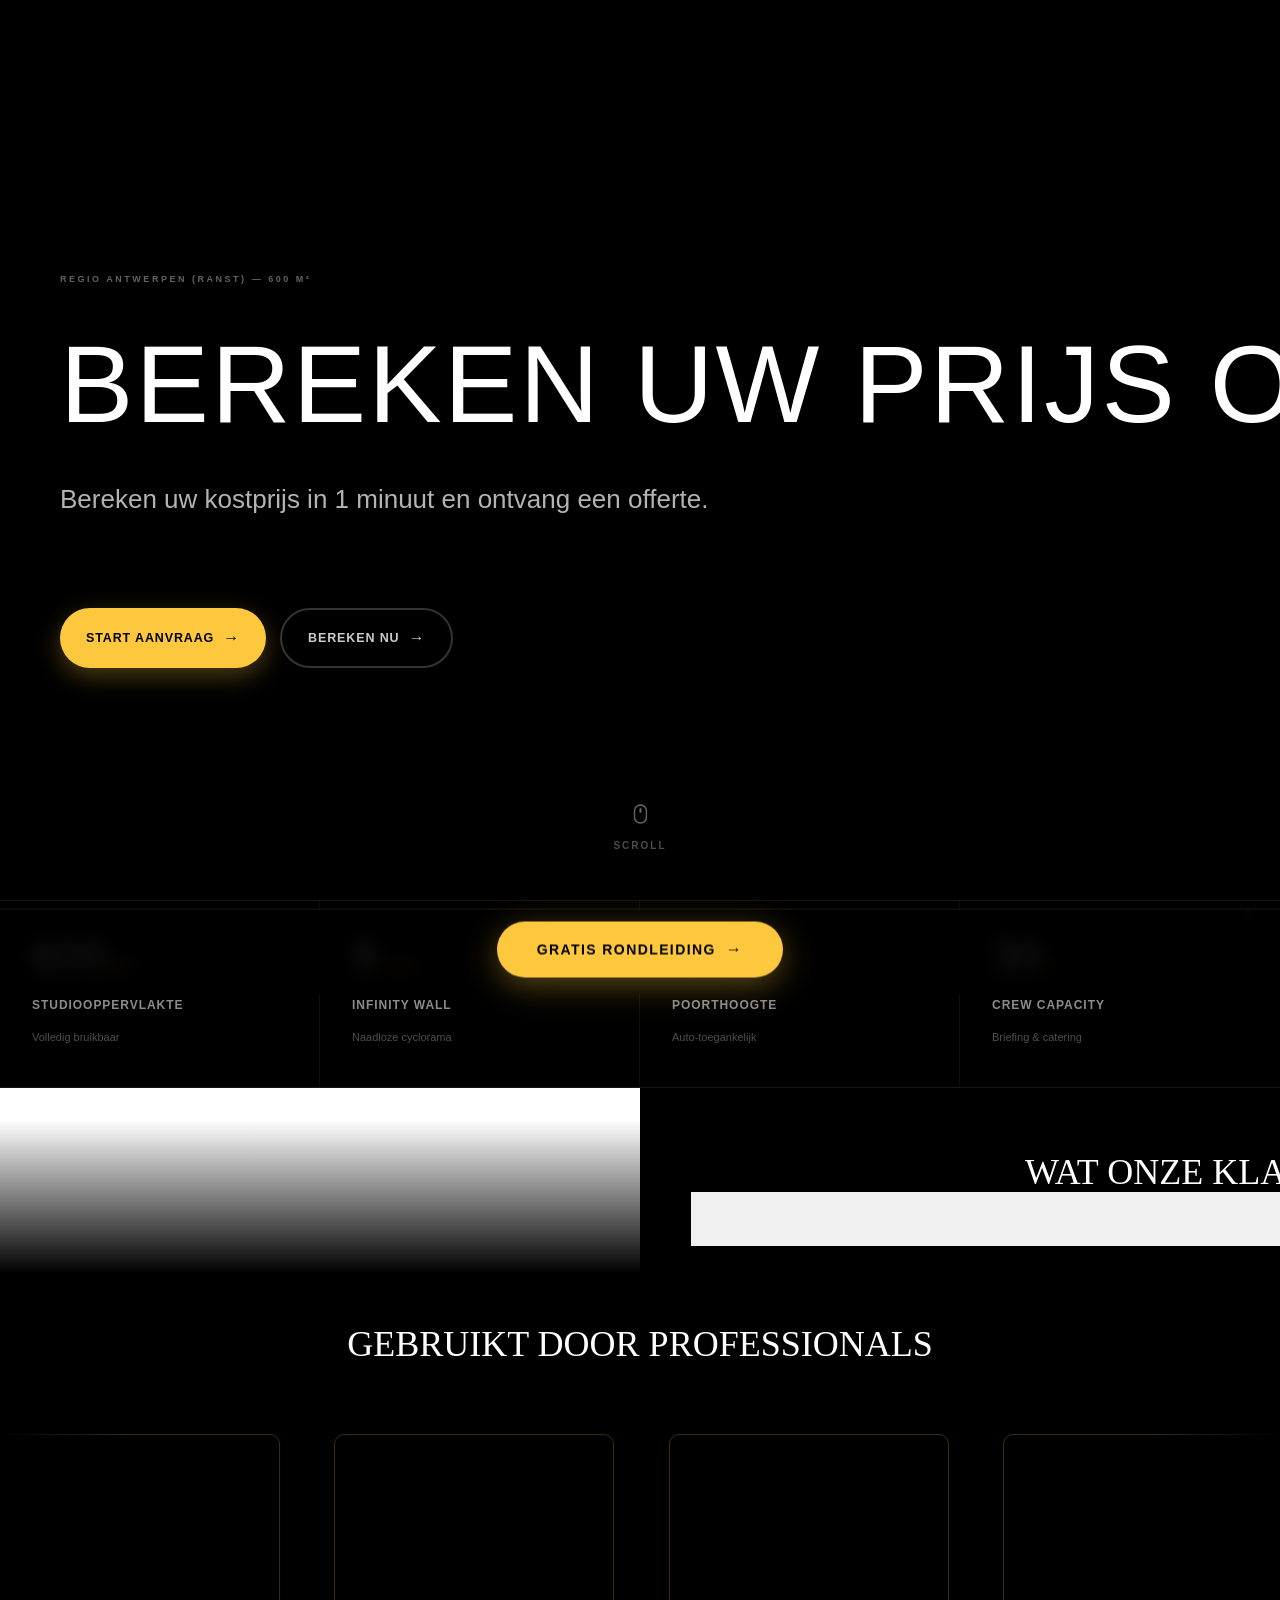
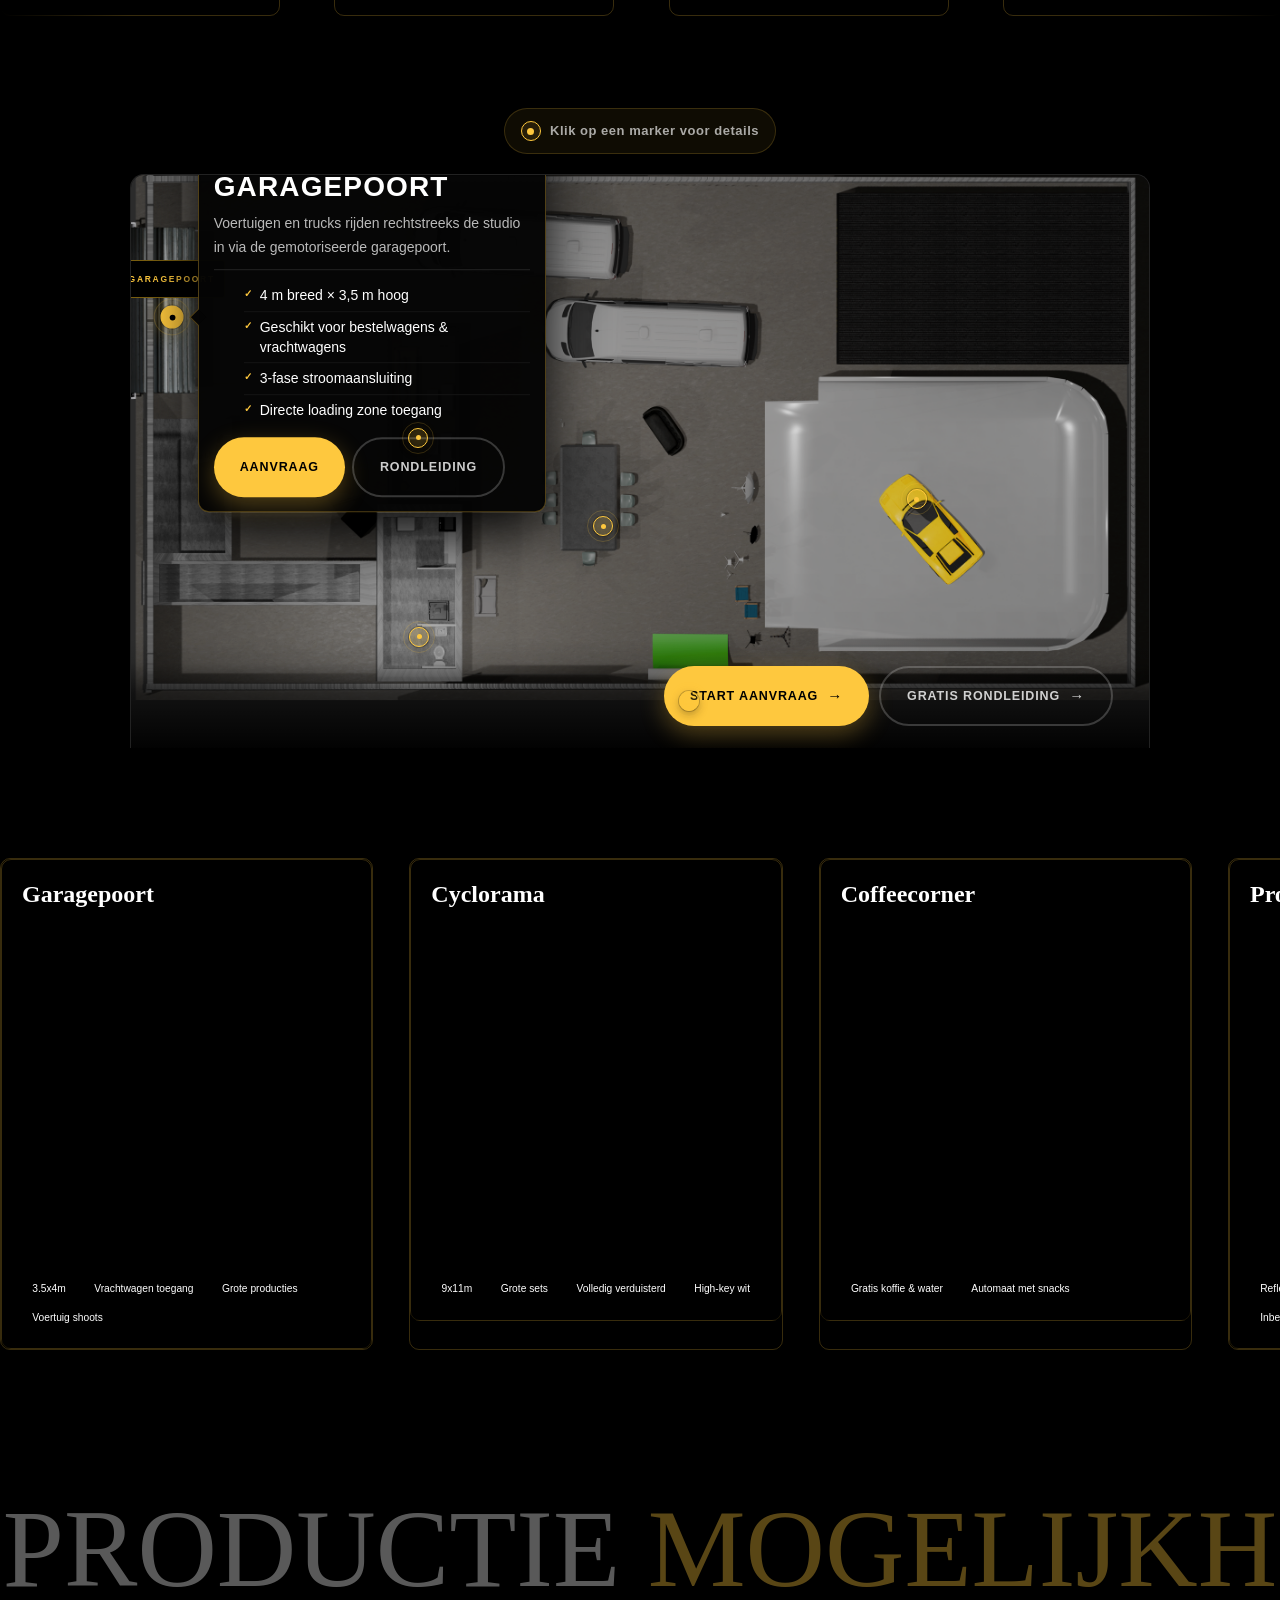
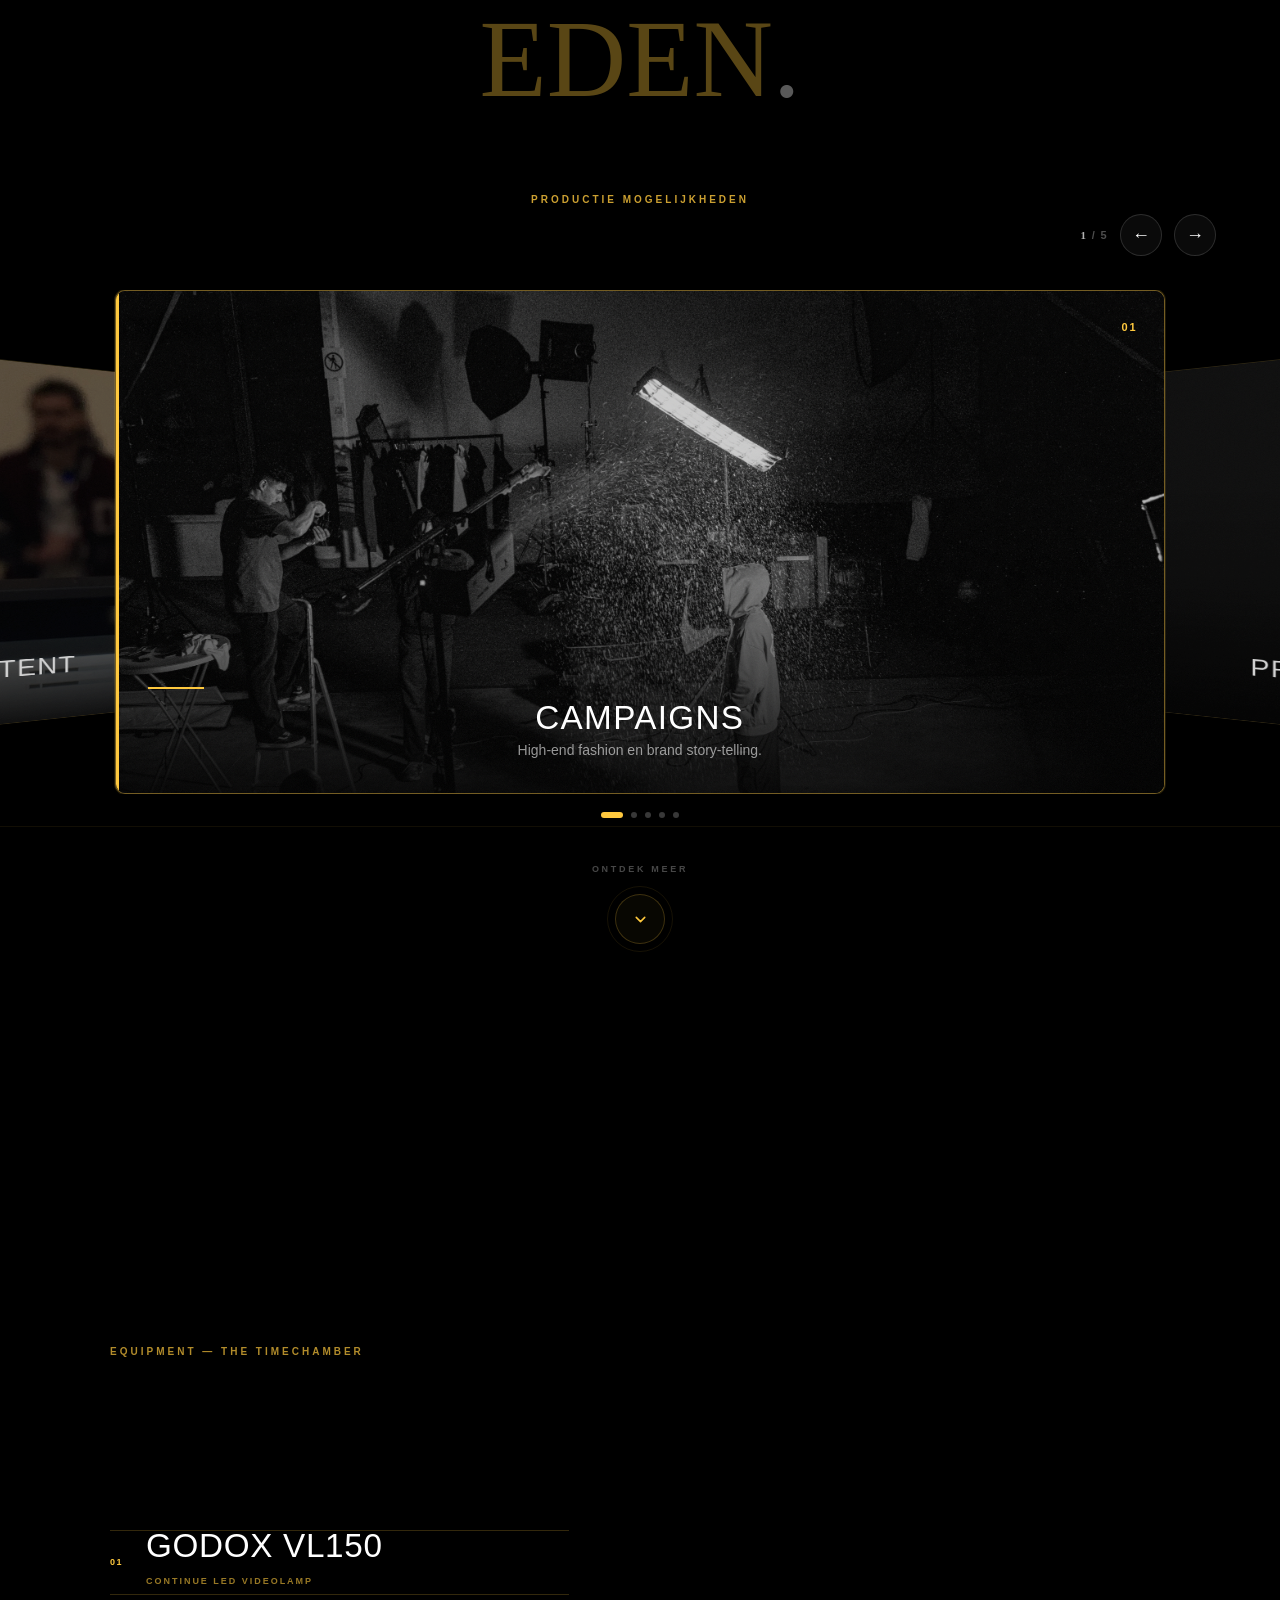
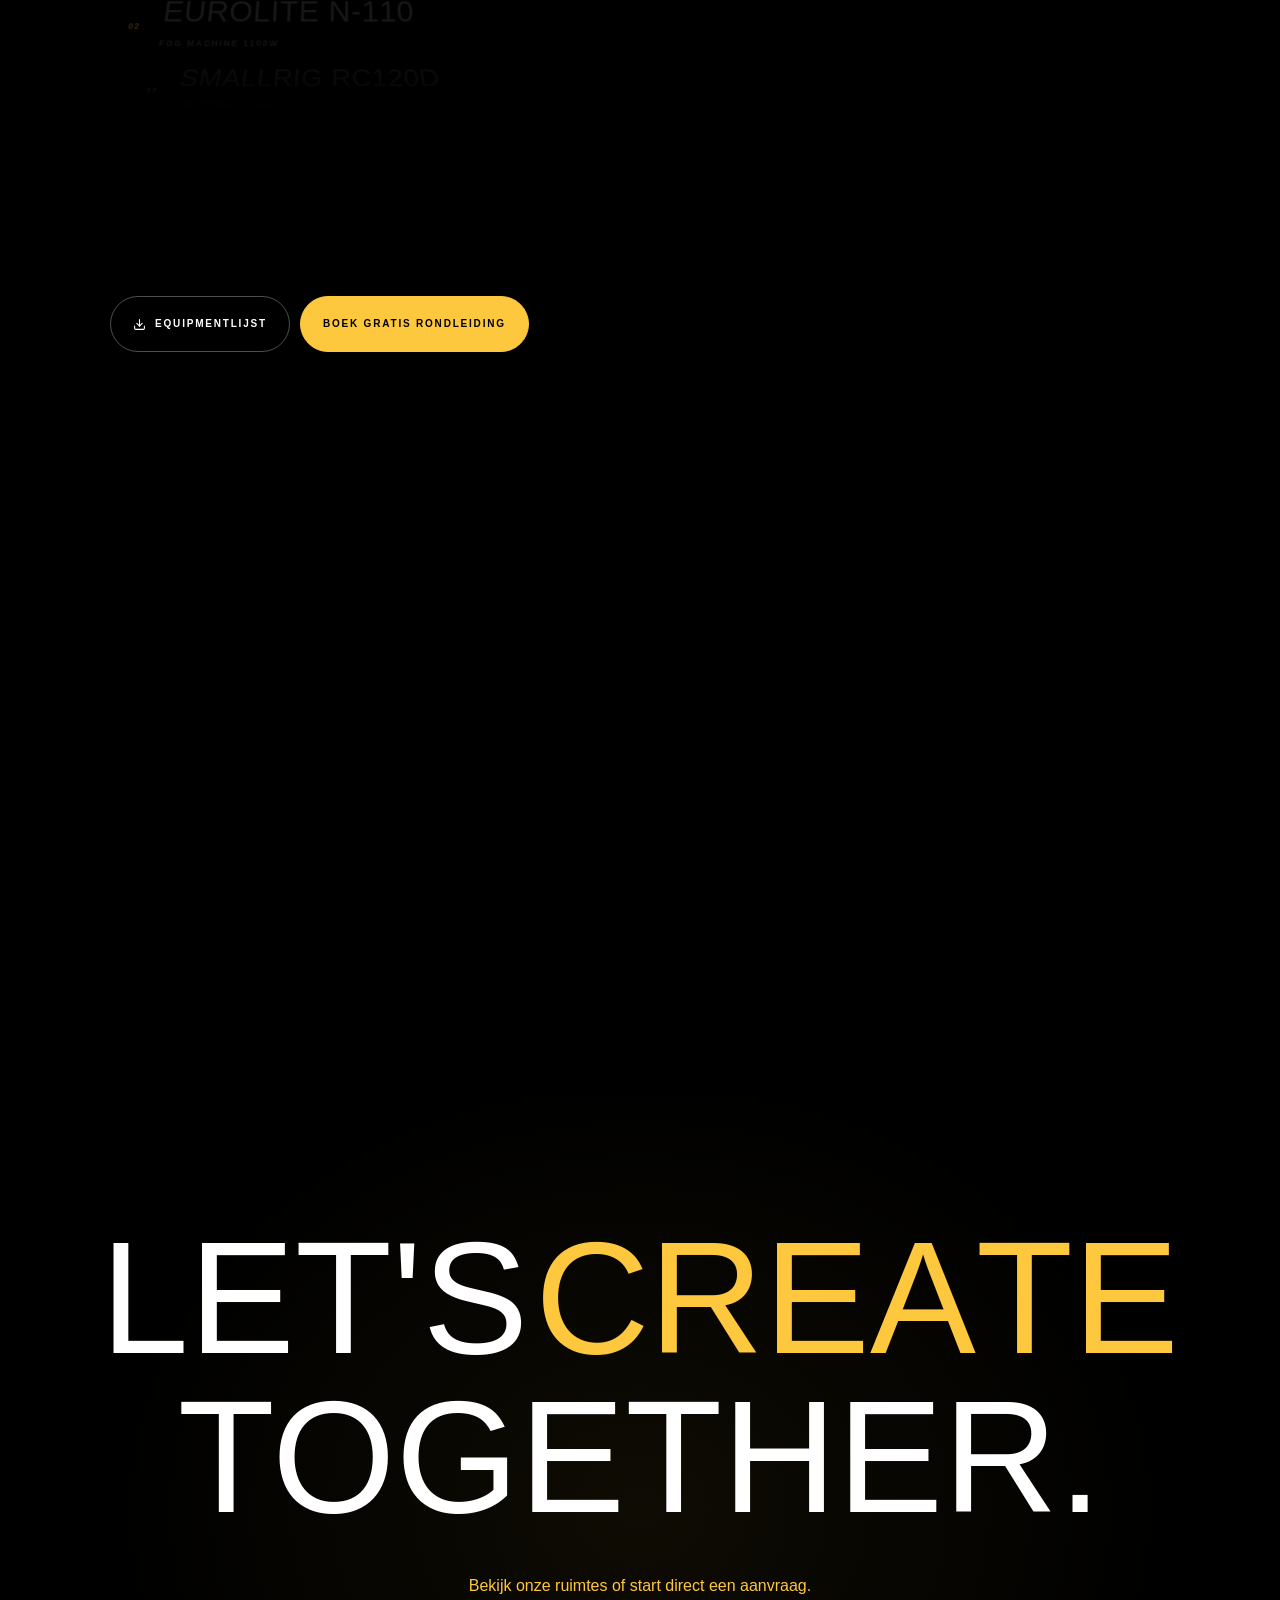
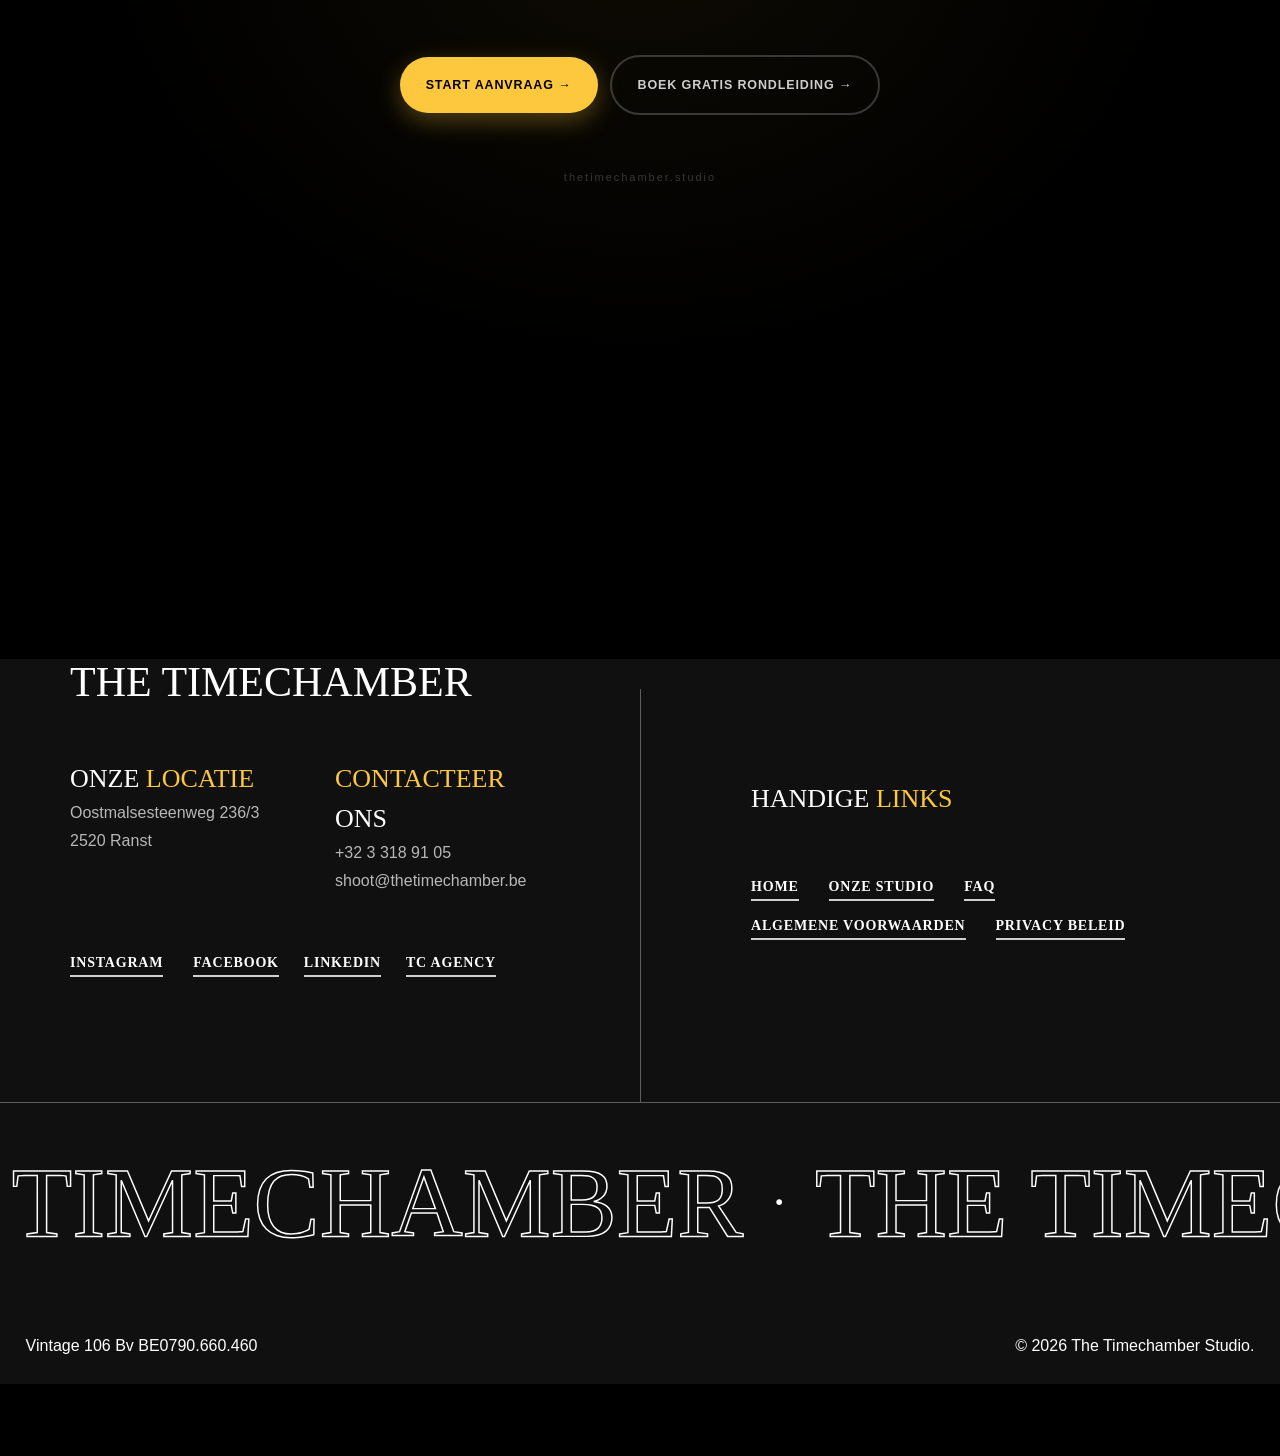
==== commit 0d335ef1: "Update hero CTA, H1, herstructureer AIDA-volgorde - CTA hero: 'Boek Gratis Rondleiding' → 'Bereken n" ====
--- a/studio/index.html
+++ b/studio/index.html
@@ -1361,16 +1361,14 @@
   <div class="hero-content">
     <p class="eyebrow" style="margin-bottom:28px;font-size:9px;opacity:.55;letter-spacing:.28em;">Regio Antwerpen (Ranst) &mdash; 600 m&sup2;</p>
     <div class="hero-h1">
-      <h1>ONZE</h1>
-      <h1 class="hl-word">STUDIO</h1>
+      <h1>Bereken uw prijs op maat</h1>
     </div>
     <p class="hero-sub">
-      Een professionele productiestudio zonder grenzen. Infinity wall, auto-toegang,
-      volledig verduisterbaar &mdash; alles voor video, fotografie en high-end producties.
+      Bereken uw kostprijs in 1 minuut en ontvang een offerte.
     </p>
     <div class="hero-btns">
       <a href="https://www.thetimechamber.studio/aanvraag/" class="pill pill-y">Start Aanvraag <span class="arr">&#8594;</span></a>
-      <a href="https://www.thetimechamber.studio/boek-gratis-rondleiding/" class="pill pill-w">Boek Gratis Rondleiding <span class="arr">&#8594;</span></a>
+      <a href="https://www.thetimechamber.studio/boek-gratis-rondleiding/" class="pill pill-w">Bereken nu <span class="arr">&#8594;</span></a>
     </div>
   </div>
   <div class="hero-scroll">
@@ -1410,6 +1408,26 @@
 
   </div>
 </div>
+
+		<div id="FAQ"  data-column-margin="default" data-midnight="light" data-top-percent="5%"  class="wpb_row vc_row-fluid vc_row full-width-content has-row-bg-color vc_row-o-equal-height vc_row-flex vc_row-o-content-top"  style="padding-top: calc(100vw * 0.05); padding-bottom: 0px; --row-bg-color: #000000;"><div class="row-bg-wrap" data-bg-animation="none" data-bg-animation-delay="" data-bg-overlay="false"><div class="inner-wrap row-bg-layer" ><div class="row-bg viewport-desktop using-bg-color"  style="background-color: #000000; "></div></div></div><div class="row_col_wrap_12 col span_12 light left">
+	<div style=" color: #FEC83E;" class="vc_col-sm-12 wpb_column column_container vc_column_container col no-extra-padding right_margin_4pct left_margin_4pct inherit_tablet inherit_phone " data-cfc="true"  data-padding-pos="all" data-has-bg-color="false" data-bg-color="" data-bg-opacity="1" data-animation="" data-delay="0" >
+		<div class="vc_column-inner" >
+			<div class="wpb_wrapper">
+				<div class="nectar-responsive-text nectar-link-underline-effect" style="color: #FFFFFF;"><h2 style="text-align: center">Wat onze klanten zeggen</h2>
+</div>
+	<div class="wpb_raw_code wpb_raw_html wpb_content_element" >
+		<div class="wpb_wrapper">
+			<pre class="ti-widget"><template id="trustindex-google-widget-html"><div class=" ti-widget  ti-goog ti-show-rating-text ti-review-text-mode-readmore ti-text-align-left" data-no-translation="true" data-time-locale="%d %s ago|today|day|days|week|weeks|month|months|year|years" data-plugin-version="13.2.9" data-layout-id="13" data-layout-category="slider" data-set-id="dark-minimal" data-pid="" data-language="en" data-close-locale="Close" data-review-target-width="275" data-css-version="2" data-reply-by-locale="Owner's reply" data-only-rating-locale="This user only left a rating." data-pager-autoplay-timeout="6"> <div class="ti-widget-container ti-col-4"> <div class="ti-footer source-Google"> <div class="ti-row"> <div class="ti-profile-img"> <trustindex-image data-imgurl="https://lh3.googleusercontent.com/-IjTrYPCA8HA/AAAAAAAAAAI/AAAAAAAAAAA/h26Dd1bhfak/s160-p-k-no-ns-nd/photo.jpg" alt="The Timechamber" loading="lazy"></trustindex-image> </div> <div class="ti-profile-details"> <div class="ti-name"> The Timechamber</div> <span class="ti-stars"><trustindex-image class="ti-star" data-imgurl="https://cdn.trustindex.io/assets/platform/Google/star/f.svg" alt="Google star 1" width="17" height="17" loading="lazy"></trustindex-image><trustindex-image class="ti-star" data-imgurl="https://cdn.trustindex.io/assets/platform/Google/star/f.svg" alt="Google star 2" width="17" height="17" loading="lazy"></trustindex-image><trustindex-image class="ti-star" data-imgurl="https://cdn.trustindex.io/assets/platform/Google/star/f.svg" alt="Google star 3" width="17" height="17" loading="lazy"></trustindex-image><trustindex-image class="ti-star" data-imgurl="https://cdn.trustindex.io/assets/platform/Google/star/f.svg" alt="Google star 4" width="17" height="17" loading="lazy"></trustindex-image><trustindex-image class="ti-star" data-imgurl="https://cdn.trustindex.io/assets/platform/Google/star/f.svg" alt="Google star 5" width="17" height="17" loading="lazy"></trustindex-image></span> <div class="ti-rating-text"> <span class="nowrap"><strong>65 Google reviews</strong></span> </div>  </div> </div> </div> <div class="ti-reviews-container"> <div class="ti-controls"> <div class="ti-next" aria-label="Next review" role="button" tabindex="0"></div> <div class="ti-prev" aria-label="Previous review" role="button" tabindex="0"></div> </div> <div class="ti-reviews-container-wrapper">  <div data-empty="0" data-time="1761004800" class="ti-review-item source-Google ti-image-layout-thumbnail" data-id="cfcd208495d565ef66e7dff9f98764da"> <div class="ti-inner"> <div class="ti-review-header"> <div class="ti-platform-icon ti-with-tooltip"> <span class="ti-tooltip">Posted on </span> <trustindex-image data-imgurl="https://cdn.trustindex.io/assets/platform/Google/icon.svg" alt="" width="20" height="20" loading="lazy"></trustindex-image> </div> <div class="ti-profile-img"> <trustindex-image data-imgurl="https://lh3.googleusercontent.com/a-/ALV-UjVIchlT8750zzV-CQU8IcciJWrT749WHRrLRYFsm7jI80noy6I=w40-h40-c-rp-mo-br100" alt="AkpéSociety profile picture" loading="lazy"></trustindex-image> </div> <div class="ti-profile-details"> <div class="ti-name"> AkpéSociety </div> <div class="ti-date"></div> </div> </div> <span class="ti-stars"><trustindex-image class="ti-star" data-imgurl="https://cdn.trustindex.io/assets/platform/Google/star/f.svg" alt="Google star 1" width="17" height="17" loading="lazy"></trustindex-image><trustindex-image class="ti-star" data-imgurl="https://cdn.trustindex.io/assets/platform/Google/star/f.svg" alt="Google star 2" width="17" height="17" loading="lazy"></trustindex-image><trustindex-image class="ti-star" data-imgurl="https://cdn.trustindex.io/assets/platform/Google/star/f.svg" alt="Google star 3" width="17" height="17" loading="lazy"></trustindex-image><trustindex-image class="ti-star" data-imgurl="https://cdn.trustindex.io/assets/platform/Google/star/f.svg" alt="Google star 4" width="17" height="17" loading="lazy"></trustindex-image><trustindex-image class="ti-star" data-imgurl="https://cdn.trustindex.io/assets/platform/Google/star/f.svg" alt="Google star 5" width="17" height="17" loading="lazy"></trustindex-image><span class="ti-verified-review ti-verified-platform"><span class="ti-verified-tooltip">Trustindex verifies that the original source of the review is Google.</span></span></span> <div class="ti-review-text-container ti-review-content"><!-- R-CONTENT -->This studio is absolutely amazing! The space is huge and perfect for any kind of creative project. The people are incredibly friendly and always ready to help. It’s the perfect place to bring your creative ideas to life! Highly recommended!!<!-- R-CONTENT --></div> <span class="ti-read-more" data-container=".ti-review-content" data-collapse-text="Hide" data-open-text="Read more"></span> </div> </div>  <div data-empty="0" data-time="1761004800" class="ti-review-item source-Google ti-image-layout-thumbnail" data-id="cfcd208495d565ef66e7dff9f98764da"> <div class="ti-inner"> <div class="ti-review-header"> <div class="ti-platform-icon ti-with-tooltip"> <span class="ti-tooltip">Posted on </span> <trustindex-image data-imgurl="https://cdn.trustindex.io/assets/platform/Google/icon.svg" alt="" width="20" height="20" loading="lazy"></trustindex-image> </div> <div class="ti-profile-img"> <trustindex-image data-imgurl="https://lh3.googleusercontent.com/a/ACg8ocIIfOYwG5FAn0cDWCaY-OpNkoZATRRDZ-nj5UwY6DeA1ZlSbg=w40-h40-c-rp-mo-br100" alt="Said Negm profile picture" loading="lazy"></trustindex-image> </div> <div class="ti-profile-details"> <div class="ti-name"> Said Negm </div> <div class="ti-date"></div> </div> </div> <span class="ti-stars"><trustindex-image class="ti-star" data-imgurl="https://cdn.trustindex.io/assets/platform/Google/star/f.svg" alt="Google star 1" width="17" height="17" loading="lazy"></trustindex-image><trustindex-image class="ti-star" data-imgurl="https://cdn.trustindex.io/assets/platform/Google/star/f.svg" alt="Google star 2" width="17" height="17" loading="lazy"></trustindex-image><trustindex-image class="ti-star" data-imgurl="https://cdn.trustindex.io/assets/platform/Google/star/f.svg" alt="Google star 3" width="17" height="17" loading="lazy"></trustindex-image><trustindex-image class="ti-star" data-imgurl="https://cdn.trustindex.io/assets/platform/Google/star/f.svg" alt="Google star 4" width="17" height="17" loading="lazy"></trustindex-image><trustindex-image class="ti-star" data-imgurl="https://cdn.trustindex.io/assets/platform/Google/star/f.svg" alt="Google star 5" width="17" height="17" loading="lazy"></trustindex-image><span class="ti-verified-review ti-verified-platform"><span class="ti-verified-tooltip">Trustindex verifies that the original source of the review is Google.</span></span></span> <div class="ti-review-text-container ti-review-content"><!-- R-CONTENT -->Toplocatie, persoonlijk ben ik zelf fotograaf en blijft dit steeds mijn favoriete studio!!<!-- R-CONTENT --></div> <span class="ti-read-more" data-container=".ti-review-content" data-collapse-text="Hide" data-open-text="Read more"></span> </div> </div>  <div data-empty="0" data-time="1733702400" class="ti-review-item source-Google ti-image-layout-thumbnail" data-id="cfcd208495d565ef66e7dff9f98764da"> <div class="ti-inner"> <div class="ti-review-header"> <div class="ti-platform-icon ti-with-tooltip"> <span class="ti-tooltip">Posted on </span> <trustindex-image data-imgurl="https://cdn.trustindex.io/assets/platform/Google/icon.svg" alt="" width="20" height="20" loading="lazy"></trustindex-image> </div> <div class="ti-profile-img"> <trustindex-image data-imgurl="https://lh3.googleusercontent.com/a-/ALV-UjWJqUt7r4w6q1aQ6W1g13v0dTULQI_jzVImZ_CjDSe_Acoqcq8G=w40-h40-c-rp-mo-ba2-br100" alt="grigor sayadyan profile picture" loading="lazy"></trustindex-image> </div> <div class="ti-profile-details"> <div class="ti-name"> grigor sayadyan </div> <div class="ti-date"></div> </div> </div> <span class="ti-stars"><trustindex-image class="ti-star" data-imgurl="https://cdn.trustindex.io/assets/platform/Google/star/f.svg" alt="Google star 1" width="17" height="17" loading="lazy"></trustindex-image><trustindex-image class="ti-star" data-imgurl="https://cdn.trustindex.io/assets/platform/Google/star/f.svg" alt="Google star 2" width="17" height="17" loading="lazy"></trustindex-image><trustindex-image class="ti-star" data-imgurl="https://cdn.trustindex.io/assets/platform/Google/star/f.svg" alt="Google star 3" width="17" height="17" loading="lazy"></trustindex-image><trustindex-image class="ti-star" data-imgurl="https://cdn.trustindex.io/assets/platform/Google/star/f.svg" alt="Google star 4" width="17" height="17" loading="lazy"></trustindex-image><trustindex-image class="ti-star" data-imgurl="https://cdn.trustindex.io/assets/platform/Google/star/f.svg" alt="Google star 5" width="17" height="17" loading="lazy"></trustindex-image><span class="ti-verified-review ti-verified-platform"><span class="ti-verified-tooltip">Trustindex verifies that the original source of the review is Google.</span></span></span> <div class="ti-review-text-container ti-review-content"><!-- R-CONTENT -->Locatie is top, personeel zijn jonge en zeer aangename mensen. Heb nog extra uren kunnen bijboeken ter plaatse zonder problemen en na de originele openingsuren! Zeker aan te raden hier.
+Ook is dit een van de enige plekken in België waar je met de auto kan binnenrijden voor een shoot met infinity wall.<!-- R-CONTENT --></div> <span class="ti-read-more" data-container=".ti-review-content" data-collapse-text="Hide" data-open-text="Read more"></span> </div> </div>  <div data-empty="0" data-time="1733616000" class="ti-review-item source-Google ti-image-layout-thumbnail" data-id="cfcd208495d565ef66e7dff9f98764da"> <div class="ti-inner"> <div class="ti-review-header"> <div class="ti-platform-icon ti-with-tooltip"> <span class="ti-tooltip">Posted on </span> <trustindex-image data-imgurl="https://cdn.trustindex.io/assets/platform/Google/icon.svg" alt="" width="20" height="20" loading="lazy"></trustindex-image> </div> <div class="ti-profile-img"> <trustindex-image data-imgurl="https://lh3.googleusercontent.com/a-/ALV-UjXglcKensLvGnbS7MW1htS41Qka9ea-Zzyk3ALLZCyMzA0JMQzw=w40-h40-c-rp-mo-ba2-br100" alt="saifeddine kasmi profile picture" loading="lazy"></trustindex-image> </div> <div class="ti-profile-details"> <div class="ti-name"> saifeddine kasmi </div> <div class="ti-date"></div> </div> </div> <span class="ti-stars"><trustindex-image class="ti-star" data-imgurl="https://cdn.trustindex.io/assets/platform/Google/star/f.svg" alt="Google star 1" width="17" height="17" loading="lazy"></trustindex-image><trustindex-image class="ti-star" data-imgurl="https://cdn.trustindex.io/assets/platform/Google/star/f.svg" alt="Google star 2" width="17" height="17" loading="lazy"></trustindex-image><trustindex-image class="ti-star" data-imgurl="https://cdn.trustindex.io/assets/platform/Google/star/f.svg" alt="Google star 3" width="17" height="17" loading="lazy"></trustindex-image><trustindex-image class="ti-star" data-imgurl="https://cdn.trustindex.io/assets/platform/Google/star/f.svg" alt="Google star 4" width="17" height="17" loading="lazy"></trustindex-image><trustindex-image class="ti-star" data-imgurl="https://cdn.trustindex.io/assets/platform/Google/star/f.svg" alt="Google star 5" width="17" height="17" loading="lazy"></trustindex-image><span class="ti-verified-review ti-verified-platform"><span class="ti-verified-tooltip">Trustindex verifies that the original source of the review is Google.</span></span></span> <div class="ti-review-text-container ti-review-content"><!-- R-CONTENT -->Hier mijn shoot gedaan voor mijn bedrijfswagens.
+Zeer professioneel en top mensen dat werken bij dit bedrijf!
+Zeker een aanrader!<!-- R-CONTENT --></div> <span class="ti-read-more" data-container=".ti-review-content" data-collapse-text="Hide" data-open-text="Read more"></span> </div> </div>  <div data-empty="0" data-time="1733529600" class="ti-review-item source-Google ti-image-layout-thumbnail" data-id="cfcd208495d565ef66e7dff9f98764da"> <div class="ti-inner"> <div class="ti-review-header"> <div class="ti-platform-icon ti-with-tooltip"> <span class="ti-tooltip">Posted on </span> <trustindex-image data-imgurl="https://cdn.trustindex.io/assets/platform/Google/icon.svg" alt="" width="20" height="20" loading="lazy"></trustindex-image> </div> <div class="ti-profile-img"> <trustindex-image data-imgurl="https://lh3.googleusercontent.com/a-/ALV-UjUoYoryP6F_WkkQA0u8T0gIQfFF60osdZGzT9hlMSvVjv5RC_g6=w40-h40-c-rp-mo-br100" alt="Lester profile picture" loading="lazy"></trustindex-image> </div> <div class="ti-profile-details"> <div class="ti-name"> Lester </div> <div class="ti-date"></div> </div> </div> <span class="ti-stars"><trustindex-image class="ti-star" data-imgurl="https://cdn.trustindex.io/assets/platform/Google/star/f.svg" alt="Google star 1" width="17" height="17" loading="lazy"></trustindex-image><trustindex-image class="ti-star" data-imgurl="https://cdn.trustindex.io/assets/platform/Google/star/f.svg" alt="Google star 2" width="17" height="17" loading="lazy"></trustindex-image><trustindex-image class="ti-star" data-imgurl="https://cdn.trustindex.io/assets/platform/Google/star/f.svg" alt="Google star 3" width="17" height="17" loading="lazy"></trustindex-image><trustindex-image class="ti-star" data-imgurl="https://cdn.trustindex.io/assets/platform/Google/star/f.svg" alt="Google star 4" width="17" height="17" loading="lazy"></trustindex-image><trustindex-image class="ti-star" data-imgurl="https://cdn.trustindex.io/assets/platform/Google/star/f.svg" alt="Google star 5" width="17" height="17" loading="lazy"></trustindex-image><span class="ti-verified-review ti-verified-platform"><span class="ti-verified-tooltip">Trustindex verifies that the original source of the review is Google.</span></span></span> <div class="ti-review-text-container ti-review-content"><!-- R-CONTENT -->Topervaring bij The Timechamber! Super ontvangst en die infinity wall is echt geweldig. Zeker doen!<!-- R-CONTENT --></div> <span class="ti-read-more" data-container=".ti-review-content" data-collapse-text="Hide" data-open-text="Read more"></span> </div> </div>  <div data-empty="0" data-time="1733529600" class="ti-review-item source-Google ti-image-layout-thumbnail" data-id="cfcd208495d565ef66e7dff9f98764da"> <div class="ti-inner"> <div class="ti-review-header"> <div class="ti-platform-icon ti-with-tooltip"> <span class="ti-tooltip">Posted on </span> <trustindex-image data-imgurl="https://cdn.trustindex.io/assets/platform/Google/icon.svg" alt="" width="20" height="20" loading="lazy"></trustindex-image> </div> <div class="ti-profile-img"> <trustindex-image data-imgurl="https://lh3.googleusercontent.com/a/ACg8ocJVvJyyftXs8I5jU_T_tBzupR24TTgqEMgcX3y1bL57sHS4pw=w40-h40-c-rp-mo-br100" alt="Alexis Habi profile picture" loading="lazy"></trustindex-image> </div> <div class="ti-profile-details"> <div class="ti-name"> Alexis Habi </div> <div class="ti-date"></div> </div> </div> <span class="ti-stars"><trustindex-image class="ti-star" data-imgurl="https://cdn.trustindex.io/assets/platform/Google/star/f.svg" alt="Google star 1" width="17" height="17" loading="lazy"></trustindex-image><trustindex-image class="ti-star" data-imgurl="https://cdn.trustindex.io/assets/platform/Google/star/f.svg" alt="Google star 2" width="17" height="17" loading="lazy"></trustindex-image><trustindex-image class="ti-star" data-imgurl="https://cdn.trustindex.io/assets/platform/Google/star/f.svg" alt="Google star 3" width="17" height="17" loading="lazy"></trustindex-image><trustindex-image class="ti-star" data-imgurl="https://cdn.trustindex.io/assets/platform/Google/star/f.svg" alt="Google star 4" width="17" height="17" loading="lazy"></trustindex-image><trustindex-image class="ti-star" data-imgurl="https://cdn.trustindex.io/assets/platform/Google/star/f.svg" alt="Google star 5" width="17" height="17" loading="lazy"></trustindex-image><span class="ti-verified-review ti-verified-platform"><span class="ti-verified-tooltip">Trustindex verifies that the original source of the review is Google.</span></span></span> <div class="ti-review-text-container ti-review-content"><!-- R-CONTENT -->The best place to make upgrade ur content with a great atmosphere!!<!-- R-CONTENT --></div> <span class="ti-read-more" data-container=".ti-review-content" data-collapse-text="Hide" data-open-text="Read more"></span> </div> </div>  <div data-empty="0" data-time="1733529600" class="ti-review-item source-Google ti-image-layout-thumbnail" data-id="cfcd208495d565ef66e7dff9f98764da"> <div class="ti-inner"> <div class="ti-review-header"> <div class="ti-platform-icon ti-with-tooltip"> <span class="ti-tooltip">Posted on </span> <trustindex-image data-imgurl="https://cdn.trustindex.io/assets/platform/Google/icon.svg" alt="" width="20" height="20" loading="lazy"></trustindex-image> </div> <div class="ti-profile-img"> <trustindex-image data-imgurl="https://lh3.googleusercontent.com/a/ACg8ocKZ7h0IiYb8sXqJpdIHMwDvKOy2lM3arJtiPFnqbQ19zTSPmg=w40-h40-c-rp-mo-br100" alt="Jordan Uwihaye profile picture" loading="lazy"></trustindex-image> </div> <div class="ti-profile-details"> <div class="ti-name"> Jordan Uwihaye </div> <div class="ti-date"></div> </div> </div> <span class="ti-stars"><trustindex-image class="ti-star" data-imgurl="https://cdn.trustindex.io/assets/platform/Google/star/f.svg" alt="Google star 1" width="17" height="17" loading="lazy"></trustindex-image><trustindex-image class="ti-star" data-imgurl="https://cdn.trustindex.io/assets/platform/Google/star/f.svg" alt="Google star 2" width="17" height="17" loading="lazy"></trustindex-image><trustindex-image class="ti-star" data-imgurl="https://cdn.trustindex.io/assets/platform/Google/star/f.svg" alt="Google star 3" width="17" height="17" loading="lazy"></trustindex-image><trustindex-image class="ti-star" data-imgurl="https://cdn.trustindex.io/assets/platform/Google/star/f.svg" alt="Google star 4" width="17" height="17" loading="lazy"></trustindex-image><trustindex-image class="ti-star" data-imgurl="https://cdn.trustindex.io/assets/platform/Google/star/f.svg" alt="Google star 5" width="17" height="17" loading="lazy"></trustindex-image><span class="ti-verified-review ti-verified-platform"><span class="ti-verified-tooltip">Trustindex verifies that the original source of the review is Google.</span></span></span> <div class="ti-review-text-container ti-review-content"><!-- R-CONTENT -->Top plaats fantastisch werk geleverd danku:)<!-- R-CONTENT --></div> <span class="ti-read-more" data-container=".ti-review-content" data-collapse-text="Hide" data-open-text="Read more"></span> </div> </div>  <div data-empty="0" data-time="1720828800" class="ti-review-item source-Google ti-image-layout-thumbnail" data-id="cfcd208495d565ef66e7dff9f98764da"> <div class="ti-inner"> <div class="ti-review-header"> <div class="ti-platform-icon ti-with-tooltip"> <span class="ti-tooltip">Posted on </span> <trustindex-image data-imgurl="https://cdn.trustindex.io/assets/platform/Google/icon.svg" alt="" width="20" height="20" loading="lazy"></trustindex-image> </div> <div class="ti-profile-img"> <trustindex-image data-imgurl="https://lh3.googleusercontent.com/a-/ALV-UjUSVZ9RQ7j2ludWT_utM0yi3xe7rwNffVfOY2VFGmplrHE2-95r=w40-h40-c-rp-mo-br100" alt="venace worldwide profile picture" loading="lazy"></trustindex-image> </div> <div class="ti-profile-details"> <div class="ti-name"> venace worldwide </div> <div class="ti-date"></div> </div> </div> <span class="ti-stars"><trustindex-image class="ti-star" data-imgurl="https://cdn.trustindex.io/assets/platform/Google/star/f.svg" alt="Google star 1" width="17" height="17" loading="lazy"></trustindex-image><trustindex-image class="ti-star" data-imgurl="https://cdn.trustindex.io/assets/platform/Google/star/f.svg" alt="Google star 2" width="17" height="17" loading="lazy"></trustindex-image><trustindex-image class="ti-star" data-imgurl="https://cdn.trustindex.io/assets/platform/Google/star/f.svg" alt="Google star 3" width="17" height="17" loading="lazy"></trustindex-image><trustindex-image class="ti-star" data-imgurl="https://cdn.trustindex.io/assets/platform/Google/star/f.svg" alt="Google star 4" width="17" height="17" loading="lazy"></trustindex-image><trustindex-image class="ti-star" data-imgurl="https://cdn.trustindex.io/assets/platform/Google/star/f.svg" alt="Google star 5" width="17" height="17" loading="lazy"></trustindex-image><span class="ti-verified-review ti-verified-platform"><span class="ti-verified-tooltip">Trustindex verifies that the original source of the review is Google.</span></span></span> <div class="ti-review-text-container ti-review-content"><!-- R-CONTENT -->Amazing creative space &amp; team! Everything you need for top tier content creation.<!-- R-CONTENT --></div> <span class="ti-read-more" data-container=".ti-review-content" data-collapse-text="Hide" data-open-text="Read more"></span> </div> </div>  <div data-empty="0" data-time="1713484800" class="ti-review-item source-Google ti-image-layout-thumbnail" data-id="cfcd208495d565ef66e7dff9f98764da"> <div class="ti-inner"> <div class="ti-review-header"> <div class="ti-platform-icon ti-with-tooltip"> <span class="ti-tooltip">Posted on </span> <trustindex-image data-imgurl="https://cdn.trustindex.io/assets/platform/Google/icon.svg" alt="" width="20" height="20" loading="lazy"></trustindex-image> </div> <div class="ti-profile-img"> <trustindex-image data-imgurl="https://lh3.googleusercontent.com/a-/ALV-UjXNRQiC8rchKzM44BksqGyL6yh5OQZt4mYZm1ANb5KzAmUUukAE5g=w40-h40-c-rp-mo-br100" alt="Tom Van Puymbroeck profile picture" loading="lazy"></trustindex-image> </div> <div class="ti-profile-details"> <div class="ti-name"> Tom Van Puymbroeck </div> <div class="ti-date"></div> </div> </div> <span class="ti-stars"><trustindex-image class="ti-star" data-imgurl="https://cdn.trustindex.io/assets/platform/Google/star/f.svg" alt="Google star 1" width="17" height="17" loading="lazy"></trustindex-image><trustindex-image class="ti-star" data-imgurl="https://cdn.trustindex.io/assets/platform/Google/star/f.svg" alt="Google star 2" width="17" height="17" loading="lazy"></trustindex-image><trustindex-image class="ti-star" data-imgurl="https://cdn.trustindex.io/assets/platform/Google/star/f.svg" alt="Google star 3" width="17" height="17" loading="lazy"></trustindex-image><trustindex-image class="ti-star" data-imgurl="https://cdn.trustindex.io/assets/platform/Google/star/f.svg" alt="Google star 4" width="17" height="17" loading="lazy"></trustindex-image><trustindex-image class="ti-star" data-imgurl="https://cdn.trustindex.io/assets/platform/Google/star/f.svg" alt="Google star 5" width="17" height="17" loading="lazy"></trustindex-image><span class="ti-verified-review ti-verified-platform"><span class="ti-verified-tooltip">Trustindex verifies that the original source of the review is Google.</span></span></span> <div class="ti-review-text-container ti-review-content"><!-- R-CONTENT -->Filmen in deze studio is enorme fijn! Iedereen van The Timechambers is supervriendelijk en behulpzaam. Als je content wil shooten is this the place to be.<!-- R-CONTENT --></div> <span class="ti-read-more" data-container=".ti-review-content" data-collapse-text="Hide" data-open-text="Read more"></span> </div> </div>  <div data-empty="0" data-time="1709942400" class="ti-review-item source-Google ti-image-layout-thumbnail" data-id="cfcd208495d565ef66e7dff9f98764da"> <div class="ti-inner"> <div class="ti-review-header"> <div class="ti-platform-icon ti-with-tooltip"> <span class="ti-tooltip">Posted on </span> <trustindex-image data-imgurl="https://cdn.trustindex.io/assets/platform/Google/icon.svg" alt="" width="20" height="20" loading="lazy"></trustindex-image> </div> <div class="ti-profile-img"> <trustindex-image data-imgurl="https://lh3.googleusercontent.com/a/ACg8ocKZT6cGLBYleEbDKL09W3pLHQKXLhIMVd_njtoNBqNvyhRPZA=w40-h40-c-rp-mo-br100" alt="DON OFFICIAL profile picture" loading="lazy"></trustindex-image> </div> <div class="ti-profile-details"> <div class="ti-name"> DON OFFICIAL </div> <div class="ti-date"></div> </div> </div> <span class="ti-stars"><trustindex-image class="ti-star" data-imgurl="https://cdn.trustindex.io/assets/platform/Google/star/f.svg" alt="Google star 1" width="17" height="17" loading="lazy"></trustindex-image><trustindex-image class="ti-star" data-imgurl="https://cdn.trustindex.io/assets/platform/Google/star/f.svg" alt="Google star 2" width="17" height="17" loading="lazy"></trustindex-image><trustindex-image class="ti-star" data-imgurl="https://cdn.trustindex.io/assets/platform/Google/star/f.svg" alt="Google star 3" width="17" height="17" loading="lazy"></trustindex-image><trustindex-image class="ti-star" data-imgurl="https://cdn.trustindex.io/assets/platform/Google/star/f.svg" alt="Google star 4" width="17" height="17" loading="lazy"></trustindex-image><trustindex-image class="ti-star" data-imgurl="https://cdn.trustindex.io/assets/platform/Google/star/f.svg" alt="Google star 5" width="17" height="17" loading="lazy"></trustindex-image><span class="ti-verified-review ti-verified-platform"><span class="ti-verified-tooltip">Trustindex verifies that the original source of the review is Google.</span></span></span> <div class="ti-review-text-container ti-review-content"><!-- R-CONTENT -->Dit is niet zomaar een foto studio dit is een plek voor alle soorten mensen met een open mind de gastvriendelijkheid is abnormaal je voelt je thuis vanaf de moment dat je de deur binnenstapt het is een plek waar je alle aspecten van kunst kan verkennen nogmaals bedankt aan iedereen voor een top shoot en voor de leuke gesprekken blijven knallen💪💥<!-- R-CONTENT --></div> <span class="ti-read-more" data-container=".ti-review-content" data-collapse-text="Hide" data-open-text="Read more"></span> </div> </div>  </div> <div class="ti-controls-line"> <div class="dot"></div> </div>   </div> </div> </div> </template></pre><div data-src="https://cdn.trustindex.io/loader.js?wp-widget" data-template-id="trustindex-google-widget-html" data-css-url="https://www.thetimechamber.studio/wp-content/uploads/trustindex-google-widget.css?1777904777"></div>
+		</div>
+	</div>
+
+			</div> 
+		</div>
+	</div> 
+</div></div>
 		</div>
 	</div>
 
@@ -3471,7 +3489,7 @@
 
   /* ── SET SECTION HEIGHT ───────────────────────────────────── */
   function setHeight() {
-    var perItem = Math.round(vh * 0.07);
+    var perItem = Math.round(vh * (window.innerWidth <= 768 ? 0.05 : 0.07));
     section.style.height = (vh + (N - 1) * perItem) + 'px';
   }
 
@@ -3565,184 +3583,6 @@
 
 </body>
 </html>
-		</div>
-	</div>
-
-			</div> 
-		</div>
-	</div> 
-</div></div>
-		<div id="onze-tarieven"  data-column-margin="default" data-midnight="dark" data-top-percent="-8%" data-bottom-percent="3%"  class="wpb_row vc_row-fluid vc_row full-width-content vc_row-o-equal-height vc_row-flex vc_row-o-content-top  right_padding_6pct left_padding_6pct top_padding_phone_-4pct"  style="padding-top: calc(100vw * 0.0-8); padding-bottom: calc(100vw * 0.03); "><div class="row-bg-wrap" data-bg-animation="none" data-bg-animation-delay="" data-bg-overlay="false"><div class="inner-wrap row-bg-layer" ><div class="row-bg viewport-desktop"  style=""></div></div></div><div class="row_col_wrap_12 col span_12 dark left">
-	<div  class="vc_col-sm-12 wpb_column column_container vc_column_container col no-extra-padding inherit_tablet inherit_phone "  data-padding-pos="all" data-has-bg-color="false" data-bg-color="" data-bg-opacity="1" data-animation="" data-delay="0" >
-		<div class="vc_column-inner" >
-			<div class="wpb_wrapper">
-				<div id="fws_6a0b16f04ae61" data-midnight="" data-column-margin="default" class="wpb_row vc_row-fluid vc_row inner_row"  style="padding-top: 5%; padding-bottom: -20%; "><div class="row-bg-wrap"> <div class="row-bg" ></div> </div><div class="row_col_wrap_12_inner col span_12  center">
-	<div  class="vc_col-sm-12 wpb_column column_container vc_column_container col child_column no-extra-padding inherit_tablet inherit_phone flex_gap_desktop_10px "   data-padding-pos="all" data-has-bg-color="false" data-bg-color="" data-bg-opacity="1" data-animation="" data-delay="0" >
-		<div class="vc_column-inner" >
-		<div class="wpb_wrapper">
-			<div class="nectar-responsive-text Opacity-text font_size_desktop_110px font_size_phone_56px font_line_height_1px nectar-link-underline-effect" style="color: #FFFFFF;"><h2 style="text-align: center">ONZE <span style="color: #fec83e">TARIEVEN</span>.</h2>
-</div><div class="nectar-split-heading  font_size_26px font_size_phone_16px font_line_height_1-5 " data-align="default" data-m-align="inherit" data-text-effect="letter-reveal-bottom" data-animation-type="line-reveal-by-space" data-animation-delay="0" data-animation-offset="" data-m-rm-animation="" data-stagger="" data-custom-font-size="true" style="font-size: 26px; line-height: 39px;"><p style=" color: #FFFFFF;">Prijzen incl. btw • Gratis annulatie tot 14 dagen vooraf</p></div>
-		</div> 
-	</div>
-	</div> 
-</div></div>
-	<div class="wpb_content_element" data-interval="0">
-		<div class="wpb_wrapper tabbed clearfix" data-style="default" data-animation="none" data-spacing="default" data-icon-size="" data-full-width-line="" data-color-scheme="accent-color" data-alignment="center">
-			<ul class="wpb_tabs_nav ui-tabs-nav clearfix"></ul>
-
-			
-			<div id="tab-" data-tab-icon="" class="wpb_tab ui-tabs-panel wpb_ui-tabs-hide clearfix">
-				<div id="fws_6a0b16f04b139" data-midnight="" data-column-margin="70px" class="wpb_row vc_row-fluid vc_row inner_row vc_row-o-equal-height vc_row-flex"  style=""><div class="row-bg-wrap"> <div class="row-bg" ></div> </div><div class="row_col_wrap_12_inner col span_12  left">
-	<div style=" color: #FFFFFF;z-index: 100; " class="vc_col-sm-4 wpb_column column_container vc_column_container col child_column el_spacing_20px col-overflow-hidden left_padding_desktop_40px top_padding_desktop_40px right_padding_desktop_40px bottom_padding_desktop_40px " data-cfc="true" data-using-bg="true" data-shadow="custom" data-border-radius="15px" data-border-animation="" data-border-animation-delay="" data-border-width="2px" data-border-style="solid" data-border-color="#FFFFFF" data-padding-pos="all" data-has-bg-color="true" data-bg-color="#000000" data-bg-opacity="1" data-animation="" data-delay="0" >
-		<div class="vc_column-inner" style="box-shadow: 40px 60px 60px -20px rgba(0,0,0,0.175);border: 2px solid #FFFFFF;"><div class="column-bg-overlay-wrap column-bg-layer" data-bg-animation="none"><div class="column-bg-overlay" style="opacity: 1; background-color: #000000;"></div></div>
-		<div class="wpb_wrapper">
-			<div class="nectar_icon_wrap " data-style="default" data-padding="0px" data-color="accent-color" style="" >
-		<div class="nectar_icon" ><i style="font-size: 40px; line-height: 40px; height: 40px; width: 40px;" class="fa fa-fast-forward"></i></div>
-	</div><div class="nectar-responsive-text font_size_desktop_26px font_size_tablet_3vw font_size_phone_16px font_line_height_1px nectar-link-underline-effect" style="color: #FFFFFF;"><p>Korte shoot</p>
-</div><div class="nectar-price-typography nectar-inherit-h2 font_size_desktop_68px font_size_tablet_7vw font_size_phone_68px font_line_height_0-8" style="color: #FEC83E;"><span class="before-text" style="font-size: 0.4em;">€</span><span class="price-text">250</span><span class="after-text" style="font-size: 0.4em;">/ 2 uur</span></div><div class="nectar-responsive-text font_size_desktop_16px font_size_tablet_3vw font_size_phone_10px font_line_height_0-5 nectar-link-underline-effect" style="color: #FFFFFF;"><p>      €125/u</p>
-</div><div class="divider-wrap" data-alignment="default"><div style="height: 7px;" class="divider"></div></div><div class="nectar-fancy-ul font_size_min_16px font_size_desktop_26px font_size_phone_16px" data-list-icon="icon-salient-check" data-animation="false" data-animation-delay="0" data-color="accent-color" data-spacing="10px" data-alignment="left"> 
-<ul>
-<li><span style="color: #ffffff;">Verlenging zelden mogelijk</span></li>
-<li><span style="color: #ffffff;">Strakke planning nodig</span></li>
-<li><span style="color: #ffffff;">Ideaal voor snelle content</span></li>
-</ul>
- </div><div class="divider-wrap height_phone_45px " data-alignment="default"><div style="height: 97px;" class="divider"></div></div><div class="nectar-cta  alignment_tablet_default alignment_phone_default display_tablet_inherit display_phone_inherit has-icon font_size_phone_12px " data-color="accent-color" data-using-bg="true" data-style="basic" data-display="block" data-alignment="center" data-text-color="custom" style="--nectar-text-color: #000000; --nectar-button-color: var(--nectar-accent-color); --nectar-icon-gap: 25px; "><span style="color: #000000;" class="nectar-button-type"><span class="link_wrap" style="padding-top: 15px; padding-right: 40px; padding-bottom: 15px; padding-left: 40px;"><i class="fa fa-calendar"></i><a  class="link_text" role="button" href="https://www.thetimechamber.studio/boek-2-uur"><span class="text">Reserveer 2 uur</span></a></span></span></div><div class="nectar-responsive-text font_size_desktop_16px font_size_tablet_3vw font_size_phone_10px font_line_height_0-6 nectar-link-underline-effect" style="color: #FFFFFF;"><p style="text-align: center">Kies datum &amp; uur in de volgende stap</p>
-</div>
-		</div> 
-	</div>
-	</div> 
-
-	<div style=" color: #000000;" class="vc_col-sm-4 wpb_column column_container vc_column_container col child_column el_spacing_10px left_padding_desktop_40px top_padding_desktop_40px right_padding_desktop_40px bottom_padding_desktop_40px " data-cfc="true" data-using-bg="true" data-border-radius="20px" data-border-animation="" data-border-animation-delay="" data-border-width="2px" data-border-style="solid" data-border-color="#FEC83E" data-overlay-color="true" data-padding-pos="all" data-has-bg-color="true" data-bg-color="#333333" data-bg-opacity="1" data-animation="" data-delay="0" >
-		<div class="vc_column-inner" style="border: 2px solid #FEC83E;"><div class="column-bg-overlay-wrap column-bg-layer" data-bg-animation="none"><div class="column-bg-overlay" style="opacity: 1; background-color: #333333;"></div><div class="column-overlay-layer" style="background:radial-gradient(circle at top right, rgb(0,0,0) 31%, rgb(0,0,0) 68%, rgb(254,200,62) 100%);"></div></div>
-		<div class="wpb_wrapper">
-			<div class="nectar-badge nectar-inherit-body nectar-display-block text-color-FEC83E padding-amount-small badge-style-default has-border position_desktop_absolute top_position_desktop_20px right_position_desktop_20px" style="--border-color: #FEC83E;--border-width: 1px;"><div class="nectar-badge__inner nectar-bg-extra-color-2">Meest gekozen</div></div><div class="nectar_icon_wrap " data-style="default" data-padding="0px" data-color="accent-color" style="" >
-		<div class="nectar_icon" ><i style="font-size: 40px; line-height: 40px; height: 40px; width: 40px;" class="fa fa-forward"></i></div>
-	</div><div class="nectar-responsive-text font_size_desktop_26px font_size_tablet_3vw font_size_phone_16px font_line_height_1px nectar-link-underline-effect" style="color: #FFFFFF;"><p>Standaard shoot</p>
-</div><div class="divider-wrap" data-alignment="default"><div style="height: 7px;" class="divider"></div></div><div class="nectar-price-typography nectar-inherit-h2 font_size_desktop_68px font_size_tablet_7vw font_size_phone_68px font_line_height_0-8" style="color: #FEC83E;"><span class="before-text" style="font-size: 0.4em;">€</span><span class="price-text">375</span><span class="after-text" style="font-size: 0.4em;">/ 4 uur</span></div><div class="nectar-responsive-text font_size_desktop_16px font_size_tablet_3vw font_size_phone_10px font_line_height_1px nectar-link-underline-effect" style="color: #FFFFFF;"><p>       €93,75/u (−32,5% t.o.v. 2u)</p>
-</div><div class="divider-wrap" data-alignment="default"><div style="height: 15px;" class="divider"></div></div><div class="nectar-fancy-ul font_size_min_16px font_size_desktop_26px font_size_phone_16px" data-list-icon="icon-salient-check" data-animation="false" data-animation-delay="0" data-color="accent-color" data-spacing="10px" data-alignment="left"> 
-<ul>
-<li><span style="color: #ffffff;">Comfortabele buffer (minder stress)</span></li>
-<li><span style="color: #ffffff;">Verlenging meestal mogelijk</span></li>
-<li><span style="color: #ffffff;">Beste balans prijs/tijd</span></li>
-<li><span style="color: #ffffff;">Meerdere set-ups zonder rush</span></li>
-</ul>
- </div><div class="divider-wrap height_phone_45px " data-alignment="default"><div style="height: 90px;" class="divider"></div></div><div class="nectar-cta  alignment_tablet_default alignment_phone_default display_tablet_inherit display_phone_inherit has-icon font_size_phone_12px " data-color="accent-color" data-using-bg="true" data-style="basic" data-display="block" data-alignment="center" data-text-color="custom" style="--nectar-text-color: #000000; --nectar-button-color: var(--nectar-accent-color); --nectar-icon-gap: 25px; "><span style="color: #000000;" class="nectar-button-type"><span class="link_wrap" style="padding-top: 15px; padding-right: 40px; padding-bottom: 15px; padding-left: 40px;"><i class="fa fa-calendar"></i><a  class="link_text" role="button" href="https://www.thetimechamber.studio/boek-4-uur"><span class="text">Reserveer 4 uur</span></a></span></span></div><div class="nectar-responsive-text font_size_desktop_16px font_size_tablet_3vw font_size_phone_10px font_line_height_1px nectar-link-underline-effect" style="color: #FFFFFF;"><p style="text-align: center">Kies datum &amp; uur in de volgende stap</p>
-</div>
-		</div> 
-	</div>
-	</div> 
-
-	<div style="" class="vc_col-sm-4 wpb_column column_container vc_column_container col child_column el_spacing_10px left_padding_desktop_40px top_padding_desktop_40px right_padding_desktop_40px bottom_padding_desktop_40px "  data-using-bg="true" data-border-radius="20px" data-border-animation="" data-border-animation-delay="" data-border-width="2px" data-border-style="solid" data-border-color="#FFFFFF" data-padding-pos="all" data-has-bg-color="true" data-bg-color="#000000" data-bg-opacity="1" data-animation="" data-delay="0" >
-		<div class="vc_column-inner" style="border: 2px solid #FFFFFF;"><div class="column-bg-overlay-wrap column-bg-layer" data-bg-animation="none"><div class="column-bg-overlay" style="opacity: 1; background-color: #000000;"></div></div>
-		<div class="wpb_wrapper">
-			<div class="nectar_icon_wrap " data-style="default" data-padding="0px" data-color="accent-color" style="" >
-		<div class="nectar_icon" ><i style="font-size: 40px; line-height: 40px; height: 40px; width: 40px;" class="fa fa-step-forward"></i></div>
-	</div><div class="nectar-responsive-text font_size_desktop_26px font_size_tablet_3vw font_size_phone_16px font_line_height_1px nectar-link-underline-effect" style="color: #FFFFFF;"><p>Pro shoot</p>
-</div><div class="divider-wrap" data-alignment="default"><div style="height: 7px;" class="divider"></div></div><div class="nectar-price-typography nectar-inherit-h2 font_size_desktop_68px font_size_tablet_7vw font_size_phone_68px font_line_height_0-8" style="color: #FEC83E;"><span class="before-text" style="font-size: 0.4em;">€</span><span class="price-text">675</span><span class="after-text" style="font-size: 0.4em;">/ 8 uur</span></div><div class="nectar-responsive-text font_size_desktop_16px font_size_tablet_3vw font_size_phone_10px font_line_height_1px nectar-link-underline-effect" style="color: #FFFFFF;"><p>      €84,38/u (Beste waarde)</p>
-</div><div class="divider-wrap" data-alignment="default"><div style="height: 15px;" class="divider"></div></div><div class="nectar-fancy-ul font_size_min_16px font_size_desktop_26px font_size_phone_16px" data-list-icon="icon-salient-check" data-animation="false" data-animation-delay="0" data-color="accent-color" data-spacing="10px" data-alignment="left"> 
-<ul>
-<li><span style="color: #ffffff;">Verlenging altijd mogelijk</span></li>
-<li><span style="color: #ffffff;">Voor teams &amp; agencies</span></li>
-<li><span style="color: #ffffff;">Beste waarde per uur</span></li>
-<li><span style="color: #ffffff;">1u eerder toegang (setup)</span></li>
-</ul>
- </div><div class="divider-wrap height_phone_45px " data-alignment="default"><div style="height: 90px;" class="divider"></div></div><div class="nectar-cta  alignment_tablet_default alignment_phone_default display_tablet_inherit display_phone_inherit has-icon font_size_phone_12px " data-color="accent-color" data-using-bg="true" data-style="basic" data-display="block" data-alignment="center" data-text-color="custom" style="--nectar-text-color: #000000; --nectar-button-color: var(--nectar-accent-color); --nectar-icon-gap: 25px; "><span style="color: #000000;" class="nectar-button-type"><span class="link_wrap" style="padding-top: 15px; padding-right: 40px; padding-bottom: 15px; padding-left: 40px;"><i class="fa fa-calendar"></i><a  class="link_text" role="button" href="https://www.thetimechamber.studio/boek-8-uur"><span class="text">Reserveer 8 uur</span></a></span></span></div><div class="nectar-responsive-text font_size_desktop_16px font_size_tablet_3vw font_size_phone_10px font_line_height_1px nectar-link-underline-effect" style="color: #FFFFFF;"><p style="text-align: center">Kies datum &amp; uur in de volgende stap</p>
-</div>
-		</div> 
-	</div>
-	</div> 
-</div></div>
-			</div> 
-		</div> 
-	</div> 
-			</div> 
-		</div>
-	</div> 
-</div></div>
-		<div id="FAQ"  data-column-margin="default" data-midnight="light"  class="wpb_row vc_row-fluid vc_row full-width-content has-row-bg-color vc_row-o-equal-height vc_row-flex vc_row-o-content-top"  style="padding-top: 100px; padding-bottom: 100px; --row-bg-color: #000000;"><div class="row-bg-wrap" data-bg-animation="none" data-bg-animation-delay="" data-bg-overlay="false"><div class="inner-wrap row-bg-layer" ><div class="row-bg viewport-desktop using-bg-color"  style="background-color: #000000; "></div></div></div><div class="row_col_wrap_12 col span_12 light left">
-	<div style=" color: #FEC83E;" class="vc_col-sm-12 wpb_column column_container vc_column_container col no-extra-padding right_margin_4pct left_margin_4pct inherit_tablet inherit_phone " data-cfc="true"  data-padding-pos="all" data-has-bg-color="false" data-bg-color="" data-bg-opacity="1" data-animation="" data-delay="0" >
-		<div class="vc_column-inner" >
-			<div class="wpb_wrapper">
-				<div id="fws_6a0b16f04b89c" data-midnight="" data-column-margin="default" class="wpb_row vc_row-fluid vc_row inner_row"  style=""><div class="row-bg-wrap"> <div class="row-bg" ></div> </div><div class="row_col_wrap_12_inner col span_12  left">
-	<div style=" color: #FFFFFF;" class="vc_col-sm-12 wpb_column column_container vc_column_container col child_column no-extra-padding right_margin_2pct left_margin_2pct inherit_tablet inherit_phone " data-cfc="true"  data-padding-pos="all" data-has-bg-color="false" data-bg-color="" data-bg-opacity="1" data-animation="" data-delay="0" >
-		<div class="vc_column-inner" >
-		<div class="wpb_wrapper">
-			<div class="nectar-split-heading  font_size_110px font_size_phone_56px font_line_height_1-2 " data-align="default" data-m-align="inherit" data-text-effect="default" data-animation-type="default" data-animation-delay="0" data-animation-offset="" data-m-rm-animation="" data-stagger="" data-custom-font-size="true" style="font-size: 110px; line-height: 118.8px;"><div class="heading-line" > <div><h2>Veelgestelde</h2> </div> </div><div class="heading-line" > <div><h2><span style="color: #fec83e">vragen</span></h2> </div> </div></div>
-		</div> 
-	</div>
-	</div> 
-</div></div><div class="toggles accordion toggles--minimal-shadow" data-br="5px" data-starting="default" data-style="minimal"><div class="toggle extra-color-1" data-inner-wrap="true"><h3 class="toggle-title"><a href="#" role="button" class="nectar-inherit-h3 toggle-heading"><i role="presentation" class="fa fa-plus"></i>Wat is inbegrepen in de prijs?</a></h3><div><div class="inner-toggle-wrap">
-<div class="wpb_text_column wpb_content_element " >
-	<p data-start="440" data-end="475"><strong data-start="440" data-end="473">Je boekt de studio inclusief:</strong></p>
-<ul data-start="476" data-end="735">
-<li data-start="476" data-end="507">
-<p data-start="478" data-end="507">Cyclorama <strong data-start="492" data-end="505">9 × 11 m</strong></p>
-</li>
-<li data-start="508" data-end="566">
-<p data-start="510" data-end="566"><strong data-start="510" data-end="516">2×</strong> continue licht (SmallRig RC 120D + Godox VL150)</p>
-</li>
-<li data-start="567" data-end="620">
-<p data-start="569" data-end="620"><strong data-start="569" data-end="586">3–4 softboxen</strong> + reflectiescherm (goud/zilver)</p>
-</li>
-<li data-start="621" data-end="636">
-<p data-start="623" data-end="636">Rookmachine</p>
-</li>
-<li data-start="637" data-end="686">
-<p data-start="639" data-end="686">Backdrops <strong data-start="649" data-end="666">2,7 m × 2,3 m</strong> + chroma key doek</p>
-</li>
-<li data-start="687" data-end="735">
-<p data-start="689" data-end="735">Proproom / make-up ruimte,kleedkamer <strong data-start="715" data-end="735">±6,06 m × 2,44 m</strong></p>
-</li>
-</ul>
-</div>
-
-
-
-</div></div></div><div class="toggle extra-color-1" data-inner-wrap="true"><h3 class="toggle-title"><a href="#" role="button" class="nectar-inherit-h3 toggle-heading"><i role="presentation" class="fa fa-plus"></i>Zijn er extra kosten?</a></h3><div><div class="inner-toggle-wrap">
-<div class="wpb_text_column wpb_content_element " >
-	<p>De prijs is all-in voor de studio en de inbegrepen gear. Extra’s gelden alleen als je extra materiaal/assistentie bijboekt (bv. extra lichten, extra modifiers of een verwarmingstoestel). Extra tijd wordt verrekend aan <strong data-start="218" data-end="229">€80/uur</strong>: bij <strong data-start="235" data-end="246">+15 min</strong> start het <strong data-start="257" data-end="273">volgende uur</strong>. Eventuele schade wordt achteraf verrekend.</p>
-</div>
-
-
-
-</div></div></div><div class="toggle extra-color-1" data-inner-wrap="true"><h3 class="toggle-title"><a href="#" role="button" class="nectar-inherit-h3 toggle-heading"><i role="presentation" class="fa fa-plus"></i>Hoe geraak ik binnen en waar kan ik parkeren/laden?</a></h3><div><div class="inner-toggle-wrap">
-<div class="wpb_text_column wpb_content_element " >
-	<p>Er is altijd iemand aanwezig om je te ontvangen. Vaste klanten kunnen toegang krijgen zonder begeleiding. Parkeren kan buiten: vlot plaats voor ±20 auto’s; in de zone rond de KMO-units kan dit oplopen tot ±100 wagens (op afspraak). Laden/lossen kan via een poort van <strong data-start="325" data-end="351">3,5 m breed × 4 m hoog</strong>, zodat je makkelijk met auto of vrachtwagen binnen kan.</p>
-</div>
-
-
-
-</div></div></div><div class="toggle extra-color-1" data-inner-wrap="true"><h3 class="toggle-title"><a href="#" role="button" class="nectar-inherit-h3 toggle-heading"><i role="presentation" class="fa fa-plus"></i>Hoe check ik beschikbaarheid en hoe snel kan ik boeken?</a></h3><div><div class="inner-toggle-wrap">
-<div class="wpb_text_column wpb_content_element " >
-	<p>Je boekt snel via onze <a href="https://www.thetimechamber.studio/boek-nu"><strong data-start="85" data-end="103">online booking</strong></a>: kies je tijdslot, reserveer meteen en betaal online. Liever eerst afstemmen? Doe een <a href="https://www.thetimechamber.studio/aanvraag"><strong data-start="190" data-end="202">aanvrag</strong></a>, dan bekijken we samen de planning en boeken we je in.</p>
-</div>
-
-
-
-</div></div></div><div class="toggle extra-color-1" data-inner-wrap="true"><h3 class="toggle-title"><a href="#" role="button" class="nectar-inherit-h3 toggle-heading"><i role="presentation" class="fa fa-plus"></i>Annuleren/verplaatsen en uitlopen: wat zijn de regels?</a></h3><div><div class="inner-toggle-wrap">
-<div class="wpb_text_column wpb_content_element " >
-	<p>Je kan <strong data-start="68" data-end="116">gratis annuleren of verplaatsen tot 14 dagen</strong> vóór de geplande datum. Binnen de <strong data-start="151" data-end="162">2 weken</strong> geldt een <strong data-start="173" data-end="208">annulatie- of verplaatsingskost</strong>. Loop je uit? Vanaf  <strong data-start="229" data-end="244">15 minuten</strong> start het <strong data-start="255" data-end="271">volgende uur</strong> en wordt <strong data-start="281" data-end="292">€80/uur</strong> aangerekend.</p>
-</div>
-
-
-
-</div></div></div></div>
-			</div> 
-		</div>
-	</div> 
-</div></div>
-		<div id="FAQ"  data-column-margin="default" data-midnight="light" data-top-percent="5%"  class="wpb_row vc_row-fluid vc_row full-width-content has-row-bg-color vc_row-o-equal-height vc_row-flex vc_row-o-content-top"  style="padding-top: calc(100vw * 0.05); padding-bottom: 0px; --row-bg-color: #000000;"><div class="row-bg-wrap" data-bg-animation="none" data-bg-animation-delay="" data-bg-overlay="false"><div class="inner-wrap row-bg-layer" ><div class="row-bg viewport-desktop using-bg-color"  style="background-color: #000000; "></div></div></div><div class="row_col_wrap_12 col span_12 light left">
-	<div style=" color: #FEC83E;" class="vc_col-sm-12 wpb_column column_container vc_column_container col no-extra-padding right_margin_4pct left_margin_4pct inherit_tablet inherit_phone " data-cfc="true"  data-padding-pos="all" data-has-bg-color="false" data-bg-color="" data-bg-opacity="1" data-animation="" data-delay="0" >
-		<div class="vc_column-inner" >
-			<div class="wpb_wrapper">
-				<div class="nectar-responsive-text nectar-link-underline-effect" style="color: #FFFFFF;"><h2 style="text-align: center">Wat onze klanten zeggen</h2>
-</div>
-	<div class="wpb_raw_code wpb_raw_html wpb_content_element" >
-		<div class="wpb_wrapper">
-			<pre class="ti-widget"><template id="trustindex-google-widget-html"><div class=" ti-widget  ti-goog ti-show-rating-text ti-review-text-mode-readmore ti-text-align-left" data-no-translation="true" data-time-locale="%d %s ago|today|day|days|week|weeks|month|months|year|years" data-plugin-version="13.2.9" data-layout-id="13" data-layout-category="slider" data-set-id="dark-minimal" data-pid="" data-language="en" data-close-locale="Close" data-review-target-width="275" data-css-version="2" data-reply-by-locale="Owner's reply" data-only-rating-locale="This user only left a rating." data-pager-autoplay-timeout="6"> <div class="ti-widget-container ti-col-4"> <div class="ti-footer source-Google"> <div class="ti-row"> <div class="ti-profile-img"> <trustindex-image data-imgurl="https://lh3.googleusercontent.com/-IjTrYPCA8HA/AAAAAAAAAAI/AAAAAAAAAAA/h26Dd1bhfak/s160-p-k-no-ns-nd/photo.jpg" alt="The Timechamber" loading="lazy"></trustindex-image> </div> <div class="ti-profile-details"> <div class="ti-name"> The Timechamber</div> <span class="ti-stars"><trustindex-image class="ti-star" data-imgurl="https://cdn.trustindex.io/assets/platform/Google/star/f.svg" alt="Google star 1" width="17" height="17" loading="lazy"></trustindex-image><trustindex-image class="ti-star" data-imgurl="https://cdn.trustindex.io/assets/platform/Google/star/f.svg" alt="Google star 2" width="17" height="17" loading="lazy"></trustindex-image><trustindex-image class="ti-star" data-imgurl="https://cdn.trustindex.io/assets/platform/Google/star/f.svg" alt="Google star 3" width="17" height="17" loading="lazy"></trustindex-image><trustindex-image class="ti-star" data-imgurl="https://cdn.trustindex.io/assets/platform/Google/star/f.svg" alt="Google star 4" width="17" height="17" loading="lazy"></trustindex-image><trustindex-image class="ti-star" data-imgurl="https://cdn.trustindex.io/assets/platform/Google/star/f.svg" alt="Google star 5" width="17" height="17" loading="lazy"></trustindex-image></span> <div class="ti-rating-text"> <span class="nowrap"><strong>65 Google reviews</strong></span> </div>  </div> </div> </div> <div class="ti-reviews-container"> <div class="ti-controls"> <div class="ti-next" aria-label="Next review" role="button" tabindex="0"></div> <div class="ti-prev" aria-label="Previous review" role="button" tabindex="0"></div> </div> <div class="ti-reviews-container-wrapper">  <div data-empty="0" data-time="1761004800" class="ti-review-item source-Google ti-image-layout-thumbnail" data-id="cfcd208495d565ef66e7dff9f98764da"> <div class="ti-inner"> <div class="ti-review-header"> <div class="ti-platform-icon ti-with-tooltip"> <span class="ti-tooltip">Posted on </span> <trustindex-image data-imgurl="https://cdn.trustindex.io/assets/platform/Google/icon.svg" alt="" width="20" height="20" loading="lazy"></trustindex-image> </div> <div class="ti-profile-img"> <trustindex-image data-imgurl="https://lh3.googleusercontent.com/a-/ALV-UjVIchlT8750zzV-CQU8IcciJWrT749WHRrLRYFsm7jI80noy6I=w40-h40-c-rp-mo-br100" alt="AkpéSociety profile picture" loading="lazy"></trustindex-image> </div> <div class="ti-profile-details"> <div class="ti-name"> AkpéSociety </div> <div class="ti-date"></div> </div> </div> <span class="ti-stars"><trustindex-image class="ti-star" data-imgurl="https://cdn.trustindex.io/assets/platform/Google/star/f.svg" alt="Google star 1" width="17" height="17" loading="lazy"></trustindex-image><trustindex-image class="ti-star" data-imgurl="https://cdn.trustindex.io/assets/platform/Google/star/f.svg" alt="Google star 2" width="17" height="17" loading="lazy"></trustindex-image><trustindex-image class="ti-star" data-imgurl="https://cdn.trustindex.io/assets/platform/Google/star/f.svg" alt="Google star 3" width="17" height="17" loading="lazy"></trustindex-image><trustindex-image class="ti-star" data-imgurl="https://cdn.trustindex.io/assets/platform/Google/star/f.svg" alt="Google star 4" width="17" height="17" loading="lazy"></trustindex-image><trustindex-image class="ti-star" data-imgurl="https://cdn.trustindex.io/assets/platform/Google/star/f.svg" alt="Google star 5" width="17" height="17" loading="lazy"></trustindex-image><span class="ti-verified-review ti-verified-platform"><span class="ti-verified-tooltip">Trustindex verifies that the original source of the review is Google.</span></span></span> <div class="ti-review-text-container ti-review-content"><!-- R-CONTENT -->This studio is absolutely amazing! The space is huge and perfect for any kind of creative project. The people are incredibly friendly and always ready to help. It’s the perfect place to bring your creative ideas to life! Highly recommended!!<!-- R-CONTENT --></div> <span class="ti-read-more" data-container=".ti-review-content" data-collapse-text="Hide" data-open-text="Read more"></span> </div> </div>  <div data-empty="0" data-time="1761004800" class="ti-review-item source-Google ti-image-layout-thumbnail" data-id="cfcd208495d565ef66e7dff9f98764da"> <div class="ti-inner"> <div class="ti-review-header"> <div class="ti-platform-icon ti-with-tooltip"> <span class="ti-tooltip">Posted on </span> <trustindex-image data-imgurl="https://cdn.trustindex.io/assets/platform/Google/icon.svg" alt="" width="20" height="20" loading="lazy"></trustindex-image> </div> <div class="ti-profile-img"> <trustindex-image data-imgurl="https://lh3.googleusercontent.com/a/ACg8ocIIfOYwG5FAn0cDWCaY-OpNkoZATRRDZ-nj5UwY6DeA1ZlSbg=w40-h40-c-rp-mo-br100" alt="Said Negm profile picture" loading="lazy"></trustindex-image> </div> <div class="ti-profile-details"> <div class="ti-name"> Said Negm </div> <div class="ti-date"></div> </div> </div> <span class="ti-stars"><trustindex-image class="ti-star" data-imgurl="https://cdn.trustindex.io/assets/platform/Google/star/f.svg" alt="Google star 1" width="17" height="17" loading="lazy"></trustindex-image><trustindex-image class="ti-star" data-imgurl="https://cdn.trustindex.io/assets/platform/Google/star/f.svg" alt="Google star 2" width="17" height="17" loading="lazy"></trustindex-image><trustindex-image class="ti-star" data-imgurl="https://cdn.trustindex.io/assets/platform/Google/star/f.svg" alt="Google star 3" width="17" height="17" loading="lazy"></trustindex-image><trustindex-image class="ti-star" data-imgurl="https://cdn.trustindex.io/assets/platform/Google/star/f.svg" alt="Google star 4" width="17" height="17" loading="lazy"></trustindex-image><trustindex-image class="ti-star" data-imgurl="https://cdn.trustindex.io/assets/platform/Google/star/f.svg" alt="Google star 5" width="17" height="17" loading="lazy"></trustindex-image><span class="ti-verified-review ti-verified-platform"><span class="ti-verified-tooltip">Trustindex verifies that the original source of the review is Google.</span></span></span> <div class="ti-review-text-container ti-review-content"><!-- R-CONTENT -->Toplocatie, persoonlijk ben ik zelf fotograaf en blijft dit steeds mijn favoriete studio!!<!-- R-CONTENT --></div> <span class="ti-read-more" data-container=".ti-review-content" data-collapse-text="Hide" data-open-text="Read more"></span> </div> </div>  <div data-empty="0" data-time="1733702400" class="ti-review-item source-Google ti-image-layout-thumbnail" data-id="cfcd208495d565ef66e7dff9f98764da"> <div class="ti-inner"> <div class="ti-review-header"> <div class="ti-platform-icon ti-with-tooltip"> <span class="ti-tooltip">Posted on </span> <trustindex-image data-imgurl="https://cdn.trustindex.io/assets/platform/Google/icon.svg" alt="" width="20" height="20" loading="lazy"></trustindex-image> </div> <div class="ti-profile-img"> <trustindex-image data-imgurl="https://lh3.googleusercontent.com/a-/ALV-UjWJqUt7r4w6q1aQ6W1g13v0dTULQI_jzVImZ_CjDSe_Acoqcq8G=w40-h40-c-rp-mo-ba2-br100" alt="grigor sayadyan profile picture" loading="lazy"></trustindex-image> </div> <div class="ti-profile-details"> <div class="ti-name"> grigor sayadyan </div> <div class="ti-date"></div> </div> </div> <span class="ti-stars"><trustindex-image class="ti-star" data-imgurl="https://cdn.trustindex.io/assets/platform/Google/star/f.svg" alt="Google star 1" width="17" height="17" loading="lazy"></trustindex-image><trustindex-image class="ti-star" data-imgurl="https://cdn.trustindex.io/assets/platform/Google/star/f.svg" alt="Google star 2" width="17" height="17" loading="lazy"></trustindex-image><trustindex-image class="ti-star" data-imgurl="https://cdn.trustindex.io/assets/platform/Google/star/f.svg" alt="Google star 3" width="17" height="17" loading="lazy"></trustindex-image><trustindex-image class="ti-star" data-imgurl="https://cdn.trustindex.io/assets/platform/Google/star/f.svg" alt="Google star 4" width="17" height="17" loading="lazy"></trustindex-image><trustindex-image class="ti-star" data-imgurl="https://cdn.trustindex.io/assets/platform/Google/star/f.svg" alt="Google star 5" width="17" height="17" loading="lazy"></trustindex-image><span class="ti-verified-review ti-verified-platform"><span class="ti-verified-tooltip">Trustindex verifies that the original source of the review is Google.</span></span></span> <div class="ti-review-text-container ti-review-content"><!-- R-CONTENT -->Locatie is top, personeel zijn jonge en zeer aangename mensen. Heb nog extra uren kunnen bijboeken ter plaatse zonder problemen en na de originele openingsuren! Zeker aan te raden hier.
-Ook is dit een van de enige plekken in België waar je met de auto kan binnenrijden voor een shoot met infinity wall.<!-- R-CONTENT --></div> <span class="ti-read-more" data-container=".ti-review-content" data-collapse-text="Hide" data-open-text="Read more"></span> </div> </div>  <div data-empty="0" data-time="1733616000" class="ti-review-item source-Google ti-image-layout-thumbnail" data-id="cfcd208495d565ef66e7dff9f98764da"> <div class="ti-inner"> <div class="ti-review-header"> <div class="ti-platform-icon ti-with-tooltip"> <span class="ti-tooltip">Posted on </span> <trustindex-image data-imgurl="https://cdn.trustindex.io/assets/platform/Google/icon.svg" alt="" width="20" height="20" loading="lazy"></trustindex-image> </div> <div class="ti-profile-img"> <trustindex-image data-imgurl="https://lh3.googleusercontent.com/a-/ALV-UjXglcKensLvGnbS7MW1htS41Qka9ea-Zzyk3ALLZCyMzA0JMQzw=w40-h40-c-rp-mo-ba2-br100" alt="saifeddine kasmi profile picture" loading="lazy"></trustindex-image> </div> <div class="ti-profile-details"> <div class="ti-name"> saifeddine kasmi </div> <div class="ti-date"></div> </div> </div> <span class="ti-stars"><trustindex-image class="ti-star" data-imgurl="https://cdn.trustindex.io/assets/platform/Google/star/f.svg" alt="Google star 1" width="17" height="17" loading="lazy"></trustindex-image><trustindex-image class="ti-star" data-imgurl="https://cdn.trustindex.io/assets/platform/Google/star/f.svg" alt="Google star 2" width="17" height="17" loading="lazy"></trustindex-image><trustindex-image class="ti-star" data-imgurl="https://cdn.trustindex.io/assets/platform/Google/star/f.svg" alt="Google star 3" width="17" height="17" loading="lazy"></trustindex-image><trustindex-image class="ti-star" data-imgurl="https://cdn.trustindex.io/assets/platform/Google/star/f.svg" alt="Google star 4" width="17" height="17" loading="lazy"></trustindex-image><trustindex-image class="ti-star" data-imgurl="https://cdn.trustindex.io/assets/platform/Google/star/f.svg" alt="Google star 5" width="17" height="17" loading="lazy"></trustindex-image><span class="ti-verified-review ti-verified-platform"><span class="ti-verified-tooltip">Trustindex verifies that the original source of the review is Google.</span></span></span> <div class="ti-review-text-container ti-review-content"><!-- R-CONTENT -->Hier mijn shoot gedaan voor mijn bedrijfswagens.
-Zeer professioneel en top mensen dat werken bij dit bedrijf!
-Zeker een aanrader!<!-- R-CONTENT --></div> <span class="ti-read-more" data-container=".ti-review-content" data-collapse-text="Hide" data-open-text="Read more"></span> </div> </div>  <div data-empty="0" data-time="1733529600" class="ti-review-item source-Google ti-image-layout-thumbnail" data-id="cfcd208495d565ef66e7dff9f98764da"> <div class="ti-inner"> <div class="ti-review-header"> <div class="ti-platform-icon ti-with-tooltip"> <span class="ti-tooltip">Posted on </span> <trustindex-image data-imgurl="https://cdn.trustindex.io/assets/platform/Google/icon.svg" alt="" width="20" height="20" loading="lazy"></trustindex-image> </div> <div class="ti-profile-img"> <trustindex-image data-imgurl="https://lh3.googleusercontent.com/a-/ALV-UjUoYoryP6F_WkkQA0u8T0gIQfFF60osdZGzT9hlMSvVjv5RC_g6=w40-h40-c-rp-mo-br100" alt="Lester profile picture" loading="lazy"></trustindex-image> </div> <div class="ti-profile-details"> <div class="ti-name"> Lester </div> <div class="ti-date"></div> </div> </div> <span class="ti-stars"><trustindex-image class="ti-star" data-imgurl="https://cdn.trustindex.io/assets/platform/Google/star/f.svg" alt="Google star 1" width="17" height="17" loading="lazy"></trustindex-image><trustindex-image class="ti-star" data-imgurl="https://cdn.trustindex.io/assets/platform/Google/star/f.svg" alt="Google star 2" width="17" height="17" loading="lazy"></trustindex-image><trustindex-image class="ti-star" data-imgurl="https://cdn.trustindex.io/assets/platform/Google/star/f.svg" alt="Google star 3" width="17" height="17" loading="lazy"></trustindex-image><trustindex-image class="ti-star" data-imgurl="https://cdn.trustindex.io/assets/platform/Google/star/f.svg" alt="Google star 4" width="17" height="17" loading="lazy"></trustindex-image><trustindex-image class="ti-star" data-imgurl="https://cdn.trustindex.io/assets/platform/Google/star/f.svg" alt="Google star 5" width="17" height="17" loading="lazy"></trustindex-image><span class="ti-verified-review ti-verified-platform"><span class="ti-verified-tooltip">Trustindex verifies that the original source of the review is Google.</span></span></span> <div class="ti-review-text-container ti-review-content"><!-- R-CONTENT -->Topervaring bij The Timechamber! Super ontvangst en die infinity wall is echt geweldig. Zeker doen!<!-- R-CONTENT --></div> <span class="ti-read-more" data-container=".ti-review-content" data-collapse-text="Hide" data-open-text="Read more"></span> </div> </div>  <div data-empty="0" data-time="1733529600" class="ti-review-item source-Google ti-image-layout-thumbnail" data-id="cfcd208495d565ef66e7dff9f98764da"> <div class="ti-inner"> <div class="ti-review-header"> <div class="ti-platform-icon ti-with-tooltip"> <span class="ti-tooltip">Posted on </span> <trustindex-image data-imgurl="https://cdn.trustindex.io/assets/platform/Google/icon.svg" alt="" width="20" height="20" loading="lazy"></trustindex-image> </div> <div class="ti-profile-img"> <trustindex-image data-imgurl="https://lh3.googleusercontent.com/a/ACg8ocJVvJyyftXs8I5jU_T_tBzupR24TTgqEMgcX3y1bL57sHS4pw=w40-h40-c-rp-mo-br100" alt="Alexis Habi profile picture" loading="lazy"></trustindex-image> </div> <div class="ti-profile-details"> <div class="ti-name"> Alexis Habi </div> <div class="ti-date"></div> </div> </div> <span class="ti-stars"><trustindex-image class="ti-star" data-imgurl="https://cdn.trustindex.io/assets/platform/Google/star/f.svg" alt="Google star 1" width="17" height="17" loading="lazy"></trustindex-image><trustindex-image class="ti-star" data-imgurl="https://cdn.trustindex.io/assets/platform/Google/star/f.svg" alt="Google star 2" width="17" height="17" loading="lazy"></trustindex-image><trustindex-image class="ti-star" data-imgurl="https://cdn.trustindex.io/assets/platform/Google/star/f.svg" alt="Google star 3" width="17" height="17" loading="lazy"></trustindex-image><trustindex-image class="ti-star" data-imgurl="https://cdn.trustindex.io/assets/platform/Google/star/f.svg" alt="Google star 4" width="17" height="17" loading="lazy"></trustindex-image><trustindex-image class="ti-star" data-imgurl="https://cdn.trustindex.io/assets/platform/Google/star/f.svg" alt="Google star 5" width="17" height="17" loading="lazy"></trustindex-image><span class="ti-verified-review ti-verified-platform"><span class="ti-verified-tooltip">Trustindex verifies that the original source of the review is Google.</span></span></span> <div class="ti-review-text-container ti-review-content"><!-- R-CONTENT -->The best place to make upgrade ur content with a great atmosphere!!<!-- R-CONTENT --></div> <span class="ti-read-more" data-container=".ti-review-content" data-collapse-text="Hide" data-open-text="Read more"></span> </div> </div>  <div data-empty="0" data-time="1733529600" class="ti-review-item source-Google ti-image-layout-thumbnail" data-id="cfcd208495d565ef66e7dff9f98764da"> <div class="ti-inner"> <div class="ti-review-header"> <div class="ti-platform-icon ti-with-tooltip"> <span class="ti-tooltip">Posted on </span> <trustindex-image data-imgurl="https://cdn.trustindex.io/assets/platform/Google/icon.svg" alt="" width="20" height="20" loading="lazy"></trustindex-image> </div> <div class="ti-profile-img"> <trustindex-image data-imgurl="https://lh3.googleusercontent.com/a/ACg8ocKZ7h0IiYb8sXqJpdIHMwDvKOy2lM3arJtiPFnqbQ19zTSPmg=w40-h40-c-rp-mo-br100" alt="Jordan Uwihaye profile picture" loading="lazy"></trustindex-image> </div> <div class="ti-profile-details"> <div class="ti-name"> Jordan Uwihaye </div> <div class="ti-date"></div> </div> </div> <span class="ti-stars"><trustindex-image class="ti-star" data-imgurl="https://cdn.trustindex.io/assets/platform/Google/star/f.svg" alt="Google star 1" width="17" height="17" loading="lazy"></trustindex-image><trustindex-image class="ti-star" data-imgurl="https://cdn.trustindex.io/assets/platform/Google/star/f.svg" alt="Google star 2" width="17" height="17" loading="lazy"></trustindex-image><trustindex-image class="ti-star" data-imgurl="https://cdn.trustindex.io/assets/platform/Google/star/f.svg" alt="Google star 3" width="17" height="17" loading="lazy"></trustindex-image><trustindex-image class="ti-star" data-imgurl="https://cdn.trustindex.io/assets/platform/Google/star/f.svg" alt="Google star 4" width="17" height="17" loading="lazy"></trustindex-image><trustindex-image class="ti-star" data-imgurl="https://cdn.trustindex.io/assets/platform/Google/star/f.svg" alt="Google star 5" width="17" height="17" loading="lazy"></trustindex-image><span class="ti-verified-review ti-verified-platform"><span class="ti-verified-tooltip">Trustindex verifies that the original source of the review is Google.</span></span></span> <div class="ti-review-text-container ti-review-content"><!-- R-CONTENT -->Top plaats fantastisch werk geleverd danku:)<!-- R-CONTENT --></div> <span class="ti-read-more" data-container=".ti-review-content" data-collapse-text="Hide" data-open-text="Read more"></span> </div> </div>  <div data-empty="0" data-time="1720828800" class="ti-review-item source-Google ti-image-layout-thumbnail" data-id="cfcd208495d565ef66e7dff9f98764da"> <div class="ti-inner"> <div class="ti-review-header"> <div class="ti-platform-icon ti-with-tooltip"> <span class="ti-tooltip">Posted on </span> <trustindex-image data-imgurl="https://cdn.trustindex.io/assets/platform/Google/icon.svg" alt="" width="20" height="20" loading="lazy"></trustindex-image> </div> <div class="ti-profile-img"> <trustindex-image data-imgurl="https://lh3.googleusercontent.com/a-/ALV-UjUSVZ9RQ7j2ludWT_utM0yi3xe7rwNffVfOY2VFGmplrHE2-95r=w40-h40-c-rp-mo-br100" alt="venace worldwide profile picture" loading="lazy"></trustindex-image> </div> <div class="ti-profile-details"> <div class="ti-name"> venace worldwide </div> <div class="ti-date"></div> </div> </div> <span class="ti-stars"><trustindex-image class="ti-star" data-imgurl="https://cdn.trustindex.io/assets/platform/Google/star/f.svg" alt="Google star 1" width="17" height="17" loading="lazy"></trustindex-image><trustindex-image class="ti-star" data-imgurl="https://cdn.trustindex.io/assets/platform/Google/star/f.svg" alt="Google star 2" width="17" height="17" loading="lazy"></trustindex-image><trustindex-image class="ti-star" data-imgurl="https://cdn.trustindex.io/assets/platform/Google/star/f.svg" alt="Google star 3" width="17" height="17" loading="lazy"></trustindex-image><trustindex-image class="ti-star" data-imgurl="https://cdn.trustindex.io/assets/platform/Google/star/f.svg" alt="Google star 4" width="17" height="17" loading="lazy"></trustindex-image><trustindex-image class="ti-star" data-imgurl="https://cdn.trustindex.io/assets/platform/Google/star/f.svg" alt="Google star 5" width="17" height="17" loading="lazy"></trustindex-image><span class="ti-verified-review ti-verified-platform"><span class="ti-verified-tooltip">Trustindex verifies that the original source of the review is Google.</span></span></span> <div class="ti-review-text-container ti-review-content"><!-- R-CONTENT -->Amazing creative space &amp; team! Everything you need for top tier content creation.<!-- R-CONTENT --></div> <span class="ti-read-more" data-container=".ti-review-content" data-collapse-text="Hide" data-open-text="Read more"></span> </div> </div>  <div data-empty="0" data-time="1713484800" class="ti-review-item source-Google ti-image-layout-thumbnail" data-id="cfcd208495d565ef66e7dff9f98764da"> <div class="ti-inner"> <div class="ti-review-header"> <div class="ti-platform-icon ti-with-tooltip"> <span class="ti-tooltip">Posted on </span> <trustindex-image data-imgurl="https://cdn.trustindex.io/assets/platform/Google/icon.svg" alt="" width="20" height="20" loading="lazy"></trustindex-image> </div> <div class="ti-profile-img"> <trustindex-image data-imgurl="https://lh3.googleusercontent.com/a-/ALV-UjXNRQiC8rchKzM44BksqGyL6yh5OQZt4mYZm1ANb5KzAmUUukAE5g=w40-h40-c-rp-mo-br100" alt="Tom Van Puymbroeck profile picture" loading="lazy"></trustindex-image> </div> <div class="ti-profile-details"> <div class="ti-name"> Tom Van Puymbroeck </div> <div class="ti-date"></div> </div> </div> <span class="ti-stars"><trustindex-image class="ti-star" data-imgurl="https://cdn.trustindex.io/assets/platform/Google/star/f.svg" alt="Google star 1" width="17" height="17" loading="lazy"></trustindex-image><trustindex-image class="ti-star" data-imgurl="https://cdn.trustindex.io/assets/platform/Google/star/f.svg" alt="Google star 2" width="17" height="17" loading="lazy"></trustindex-image><trustindex-image class="ti-star" data-imgurl="https://cdn.trustindex.io/assets/platform/Google/star/f.svg" alt="Google star 3" width="17" height="17" loading="lazy"></trustindex-image><trustindex-image class="ti-star" data-imgurl="https://cdn.trustindex.io/assets/platform/Google/star/f.svg" alt="Google star 4" width="17" height="17" loading="lazy"></trustindex-image><trustindex-image class="ti-star" data-imgurl="https://cdn.trustindex.io/assets/platform/Google/star/f.svg" alt="Google star 5" width="17" height="17" loading="lazy"></trustindex-image><span class="ti-verified-review ti-verified-platform"><span class="ti-verified-tooltip">Trustindex verifies that the original source of the review is Google.</span></span></span> <div class="ti-review-text-container ti-review-content"><!-- R-CONTENT -->Filmen in deze studio is enorme fijn! Iedereen van The Timechambers is supervriendelijk en behulpzaam. Als je content wil shooten is this the place to be.<!-- R-CONTENT --></div> <span class="ti-read-more" data-container=".ti-review-content" data-collapse-text="Hide" data-open-text="Read more"></span> </div> </div>  <div data-empty="0" data-time="1709942400" class="ti-review-item source-Google ti-image-layout-thumbnail" data-id="cfcd208495d565ef66e7dff9f98764da"> <div class="ti-inner"> <div class="ti-review-header"> <div class="ti-platform-icon ti-with-tooltip"> <span class="ti-tooltip">Posted on </span> <trustindex-image data-imgurl="https://cdn.trustindex.io/assets/platform/Google/icon.svg" alt="" width="20" height="20" loading="lazy"></trustindex-image> </div> <div class="ti-profile-img"> <trustindex-image data-imgurl="https://lh3.googleusercontent.com/a/ACg8ocKZT6cGLBYleEbDKL09W3pLHQKXLhIMVd_njtoNBqNvyhRPZA=w40-h40-c-rp-mo-br100" alt="DON OFFICIAL profile picture" loading="lazy"></trustindex-image> </div> <div class="ti-profile-details"> <div class="ti-name"> DON OFFICIAL </div> <div class="ti-date"></div> </div> </div> <span class="ti-stars"><trustindex-image class="ti-star" data-imgurl="https://cdn.trustindex.io/assets/platform/Google/star/f.svg" alt="Google star 1" width="17" height="17" loading="lazy"></trustindex-image><trustindex-image class="ti-star" data-imgurl="https://cdn.trustindex.io/assets/platform/Google/star/f.svg" alt="Google star 2" width="17" height="17" loading="lazy"></trustindex-image><trustindex-image class="ti-star" data-imgurl="https://cdn.trustindex.io/assets/platform/Google/star/f.svg" alt="Google star 3" width="17" height="17" loading="lazy"></trustindex-image><trustindex-image class="ti-star" data-imgurl="https://cdn.trustindex.io/assets/platform/Google/star/f.svg" alt="Google star 4" width="17" height="17" loading="lazy"></trustindex-image><trustindex-image class="ti-star" data-imgurl="https://cdn.trustindex.io/assets/platform/Google/star/f.svg" alt="Google star 5" width="17" height="17" loading="lazy"></trustindex-image><span class="ti-verified-review ti-verified-platform"><span class="ti-verified-tooltip">Trustindex verifies that the original source of the review is Google.</span></span></span> <div class="ti-review-text-container ti-review-content"><!-- R-CONTENT -->Dit is niet zomaar een foto studio dit is een plek voor alle soorten mensen met een open mind de gastvriendelijkheid is abnormaal je voelt je thuis vanaf de moment dat je de deur binnenstapt het is een plek waar je alle aspecten van kunst kan verkennen nogmaals bedankt aan iedereen voor een top shoot en voor de leuke gesprekken blijven knallen💪💥<!-- R-CONTENT --></div> <span class="ti-read-more" data-container=".ti-review-content" data-collapse-text="Hide" data-open-text="Read more"></span> </div> </div>  </div> <div class="ti-controls-line"> <div class="dot"></div> </div>   </div> </div> </div> </template></pre><div data-src="https://cdn.trustindex.io/loader.js?wp-widget" data-template-id="trustindex-google-widget-html" data-css-url="https://www.thetimechamber.studio/wp-content/uploads/trustindex-google-widget.css?1777904777"></div>
 		</div>
 	</div>
 
@@ -4385,21 +4225,7 @@
     </div>
   </div>
 
-  <div class="ttc-fab-wrap">
-    <div class="ttc-pulse-ring" aria-hidden="true"></div>
-    <div class="ttc-pulse-ring-2" aria-hidden="true"></div>
-    <button class="ttc-fab" id="ttcTrigger" type="button"
-            aria-expanded="false" aria-controls="ttcFab">
-      <div class="ttc-badge">
-        <img decoding="async" src="../../sid.zsr.temporary.site/website_82118330/wp-content/uploads/2026/01/foto2-e1768766586829.png" alt="TTC">
-      </div>
-      <span class="ttc-label">Kan ik je helpen?</span>
-      <span class="ttc-qmark" aria-hidden="true">?</span>
-      <div class="ttc-chevron" aria-hidden="true">
-        <svg viewBox="0 0 24 24"><path d="M7 10l5 5 5-5z"/></svg>
-      </div>
-    </button>
-  </div>
+
 </div>
 
 <script>
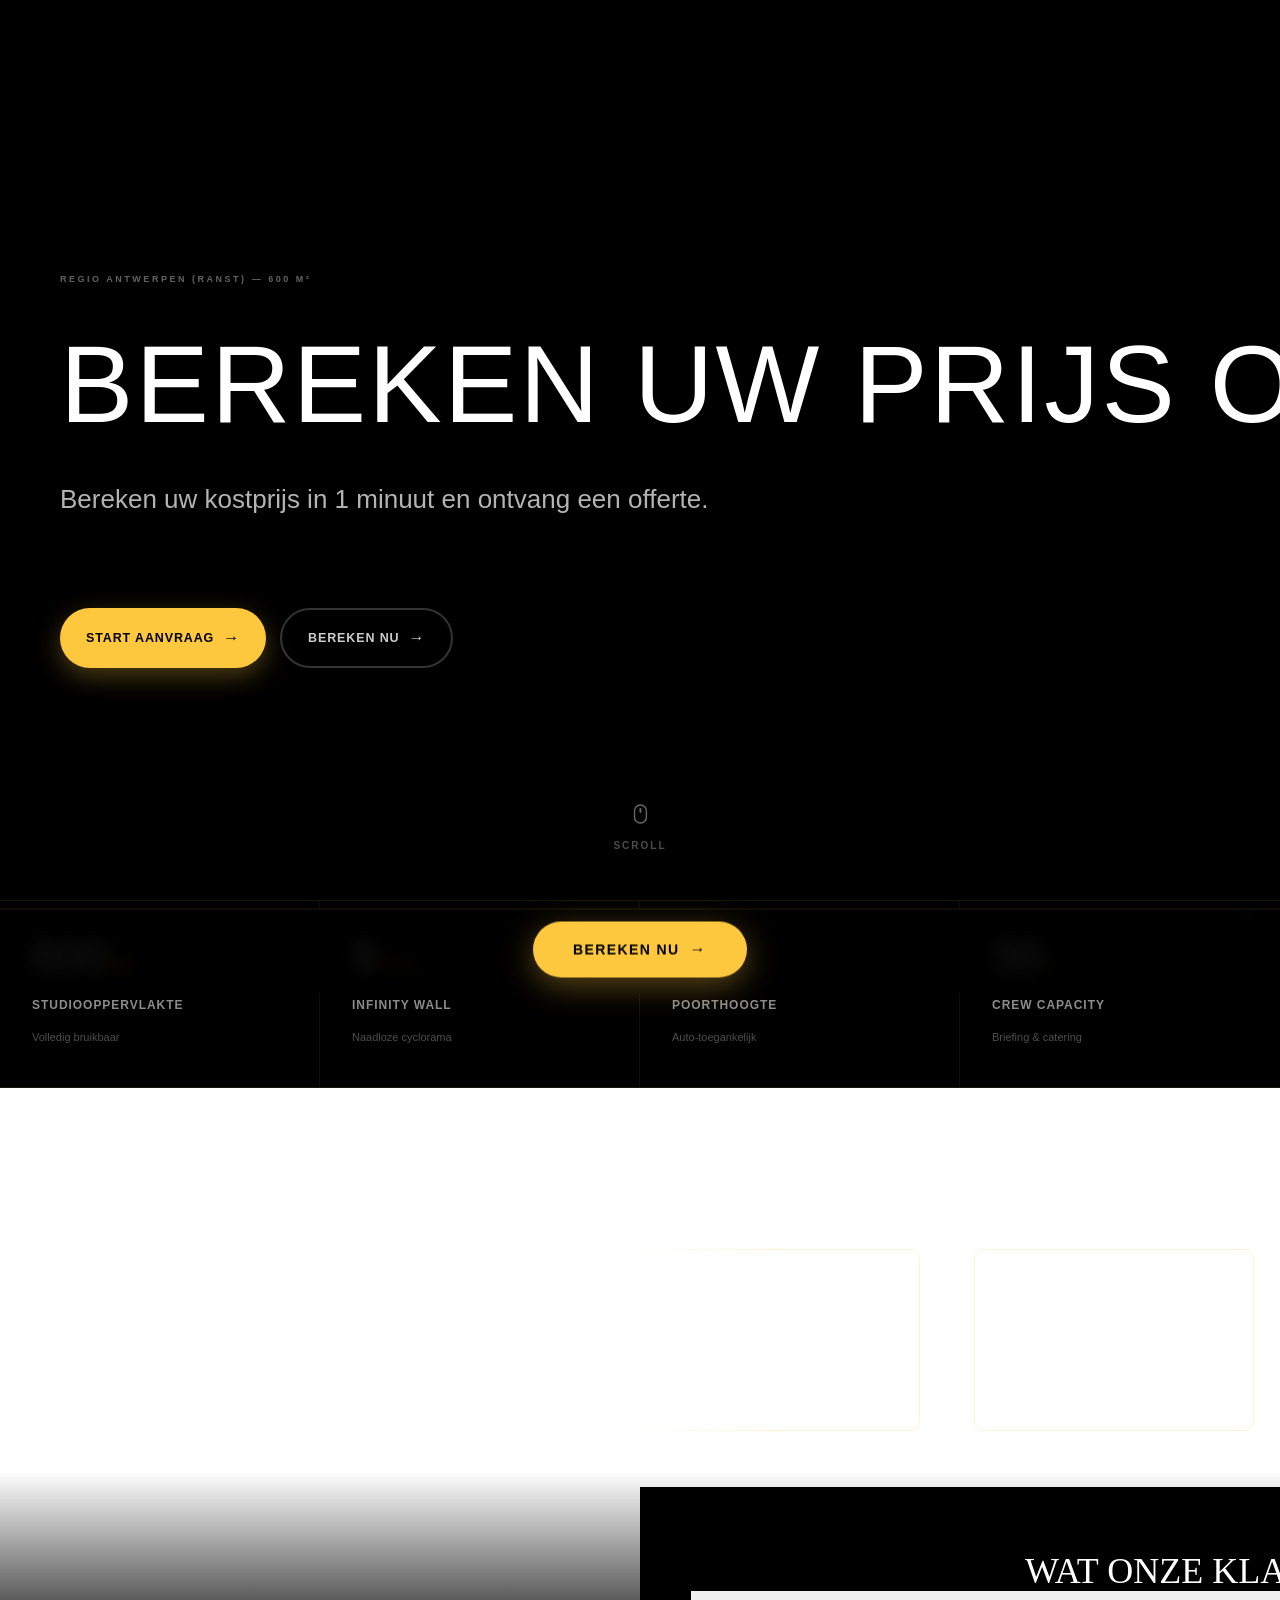
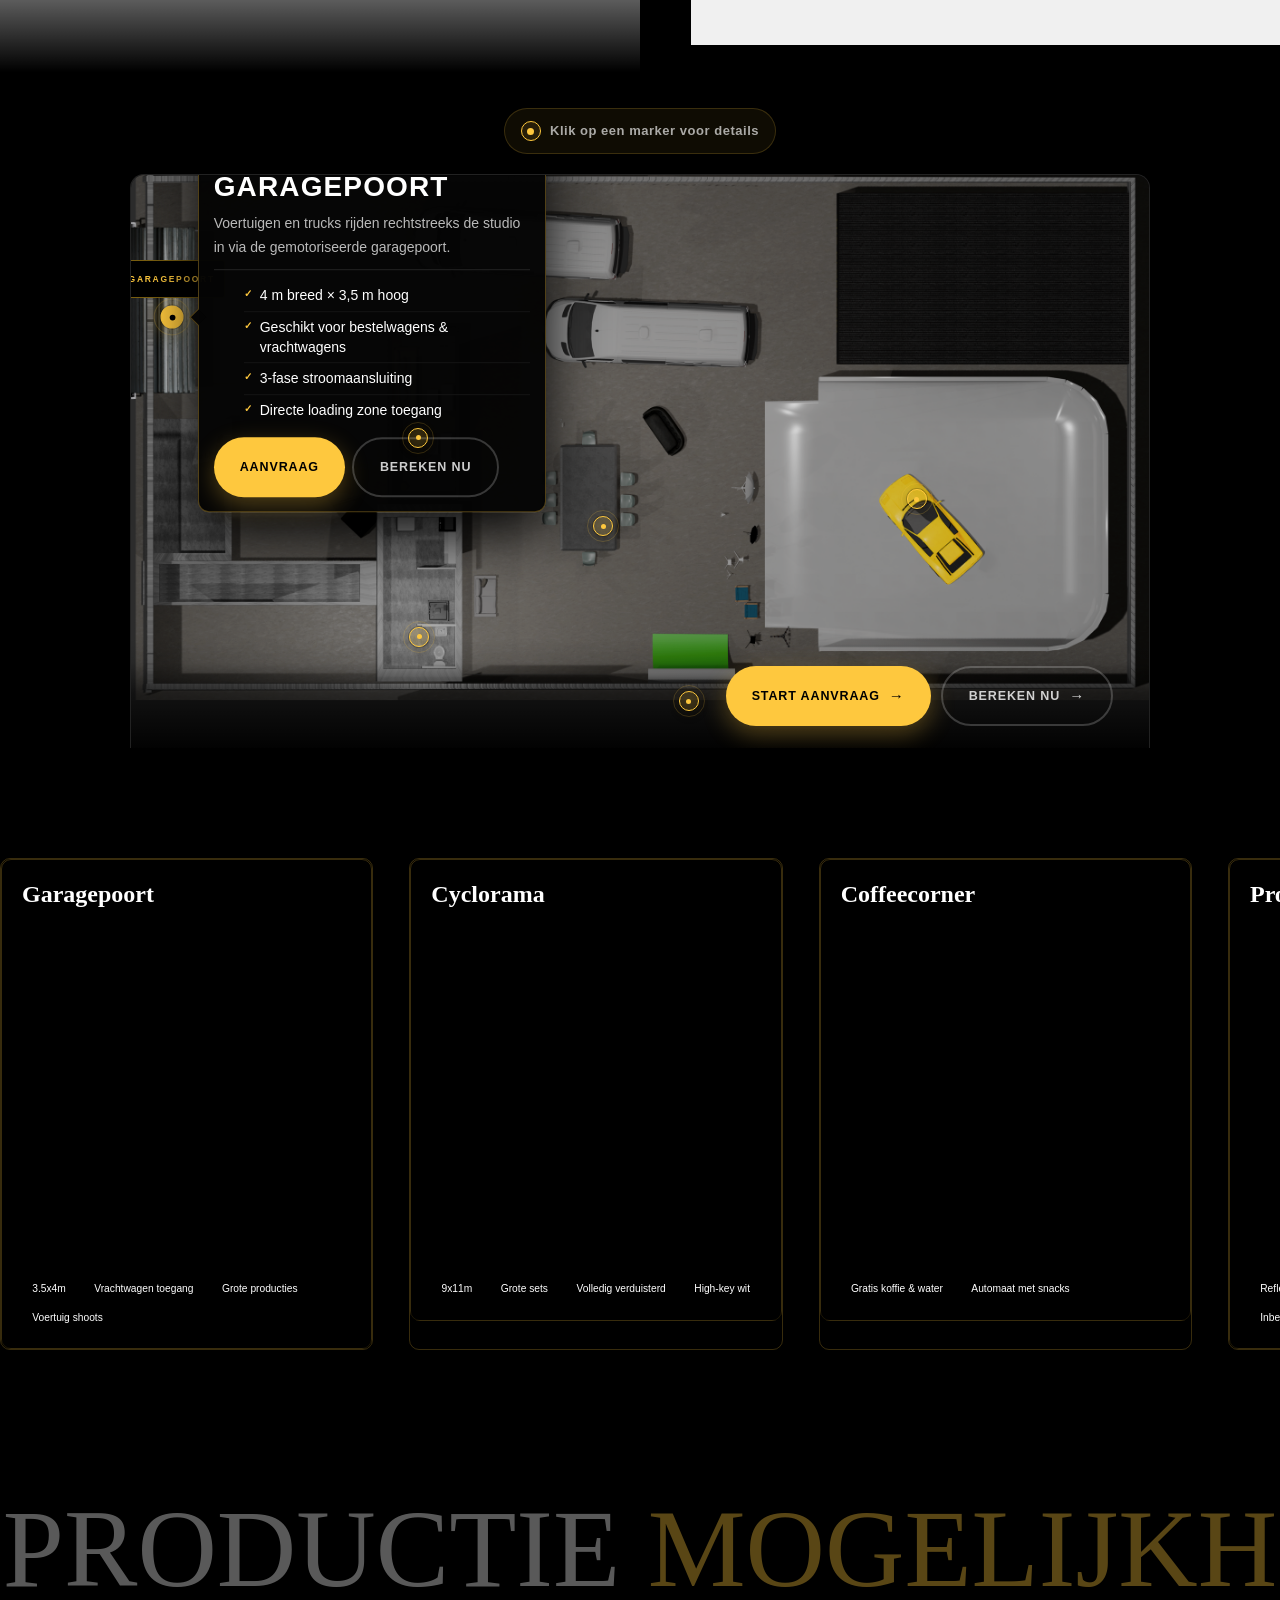
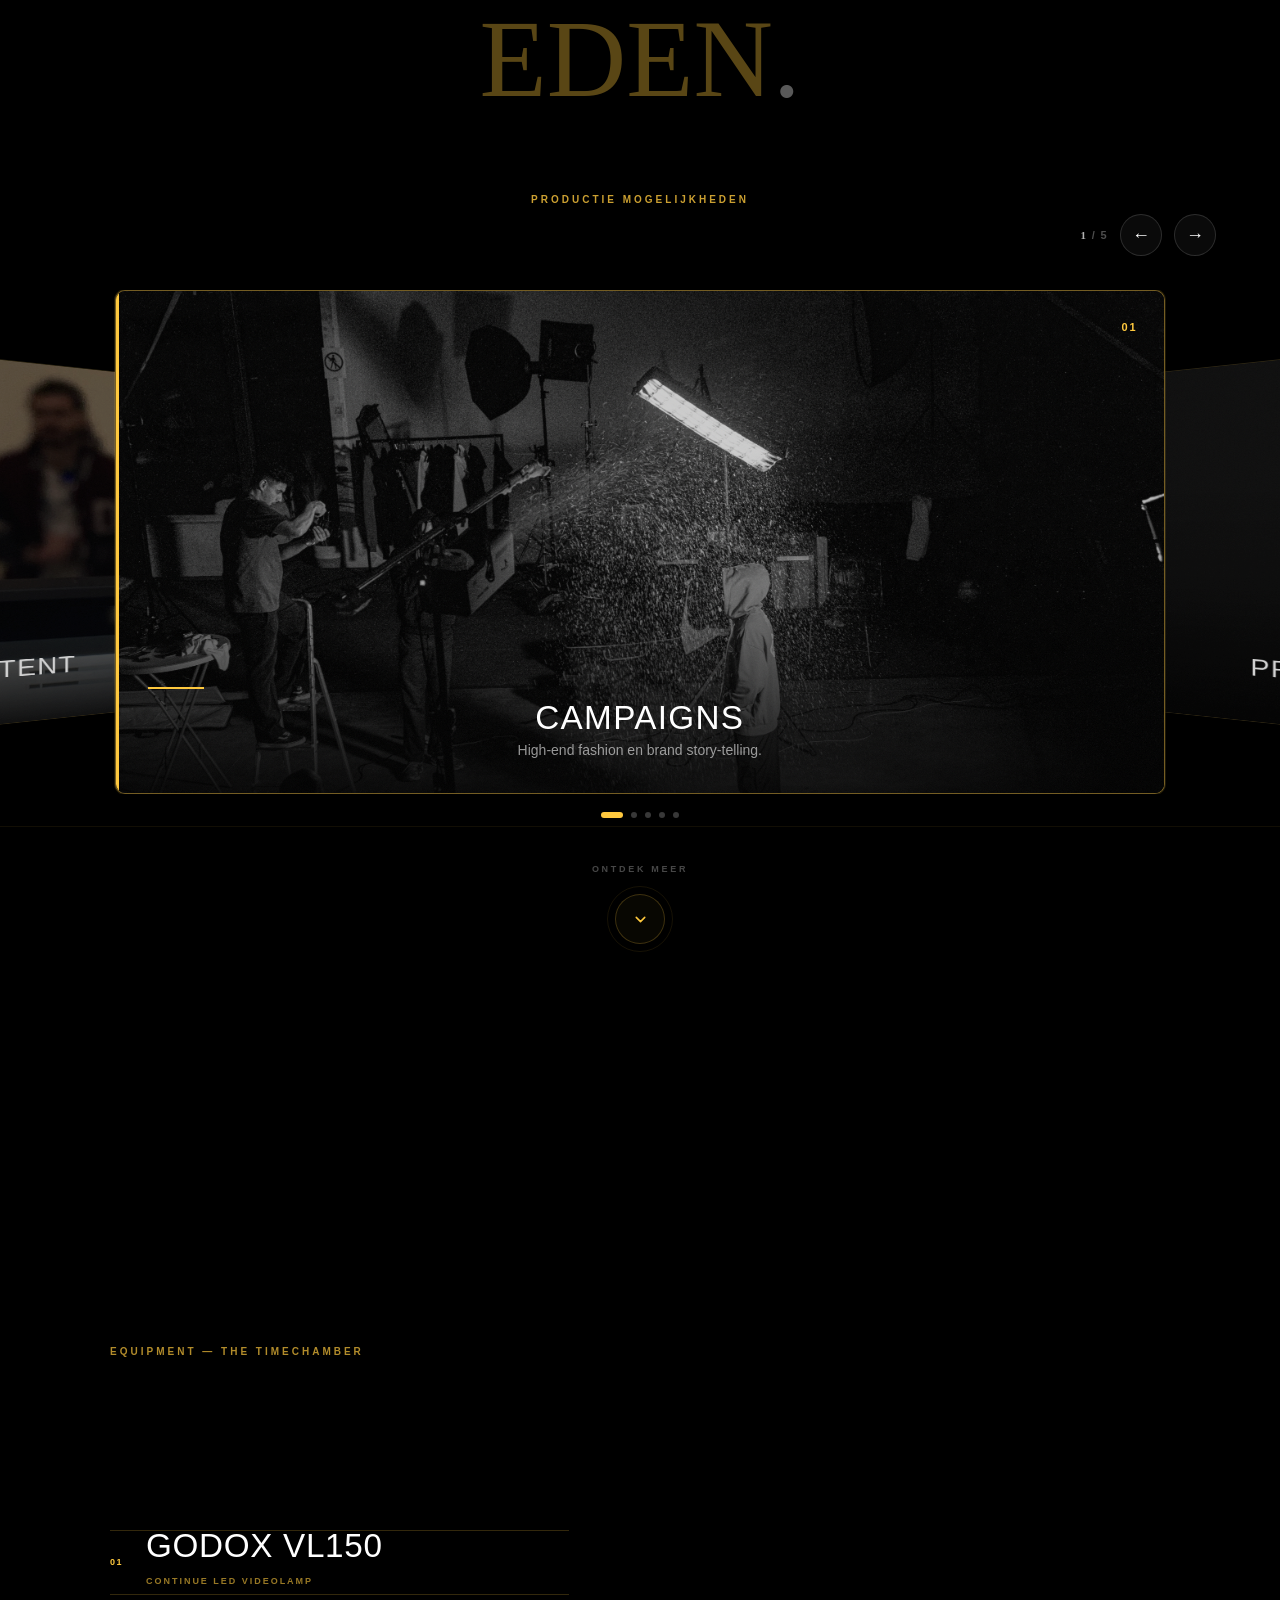
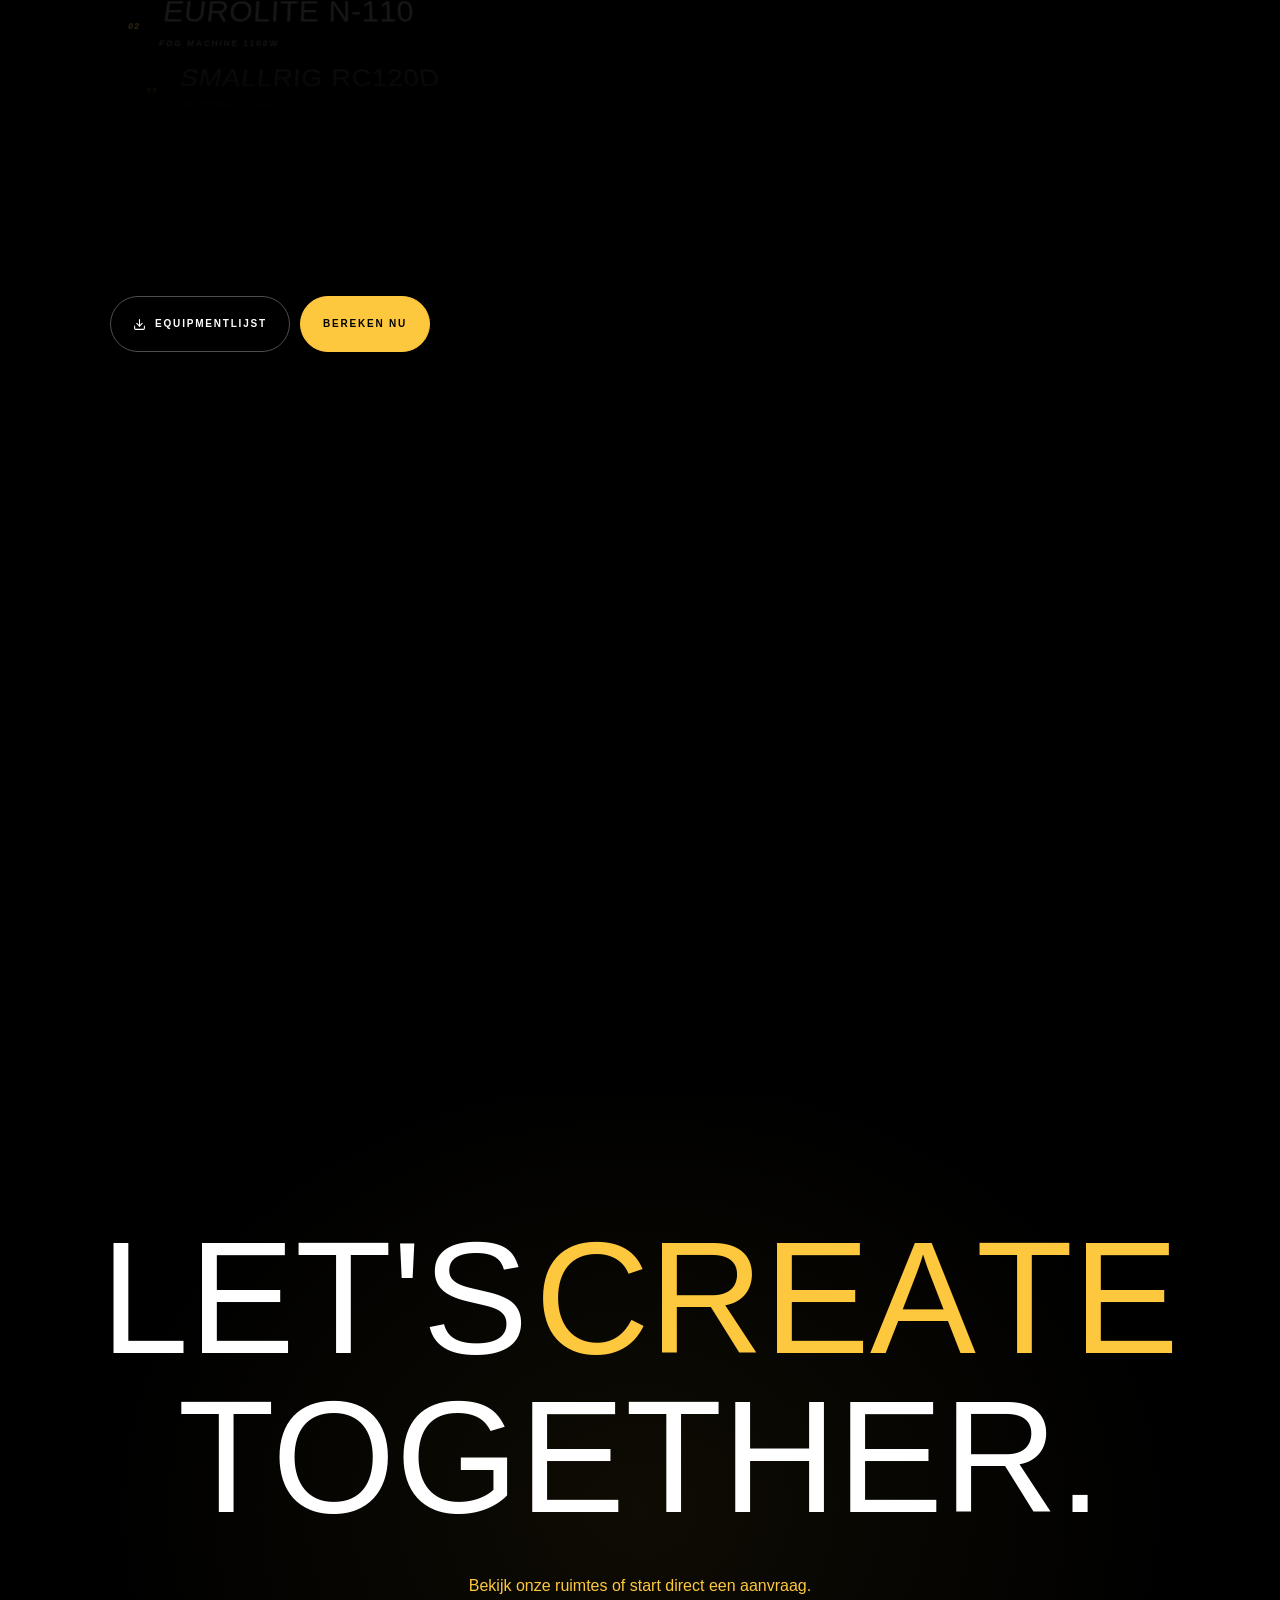
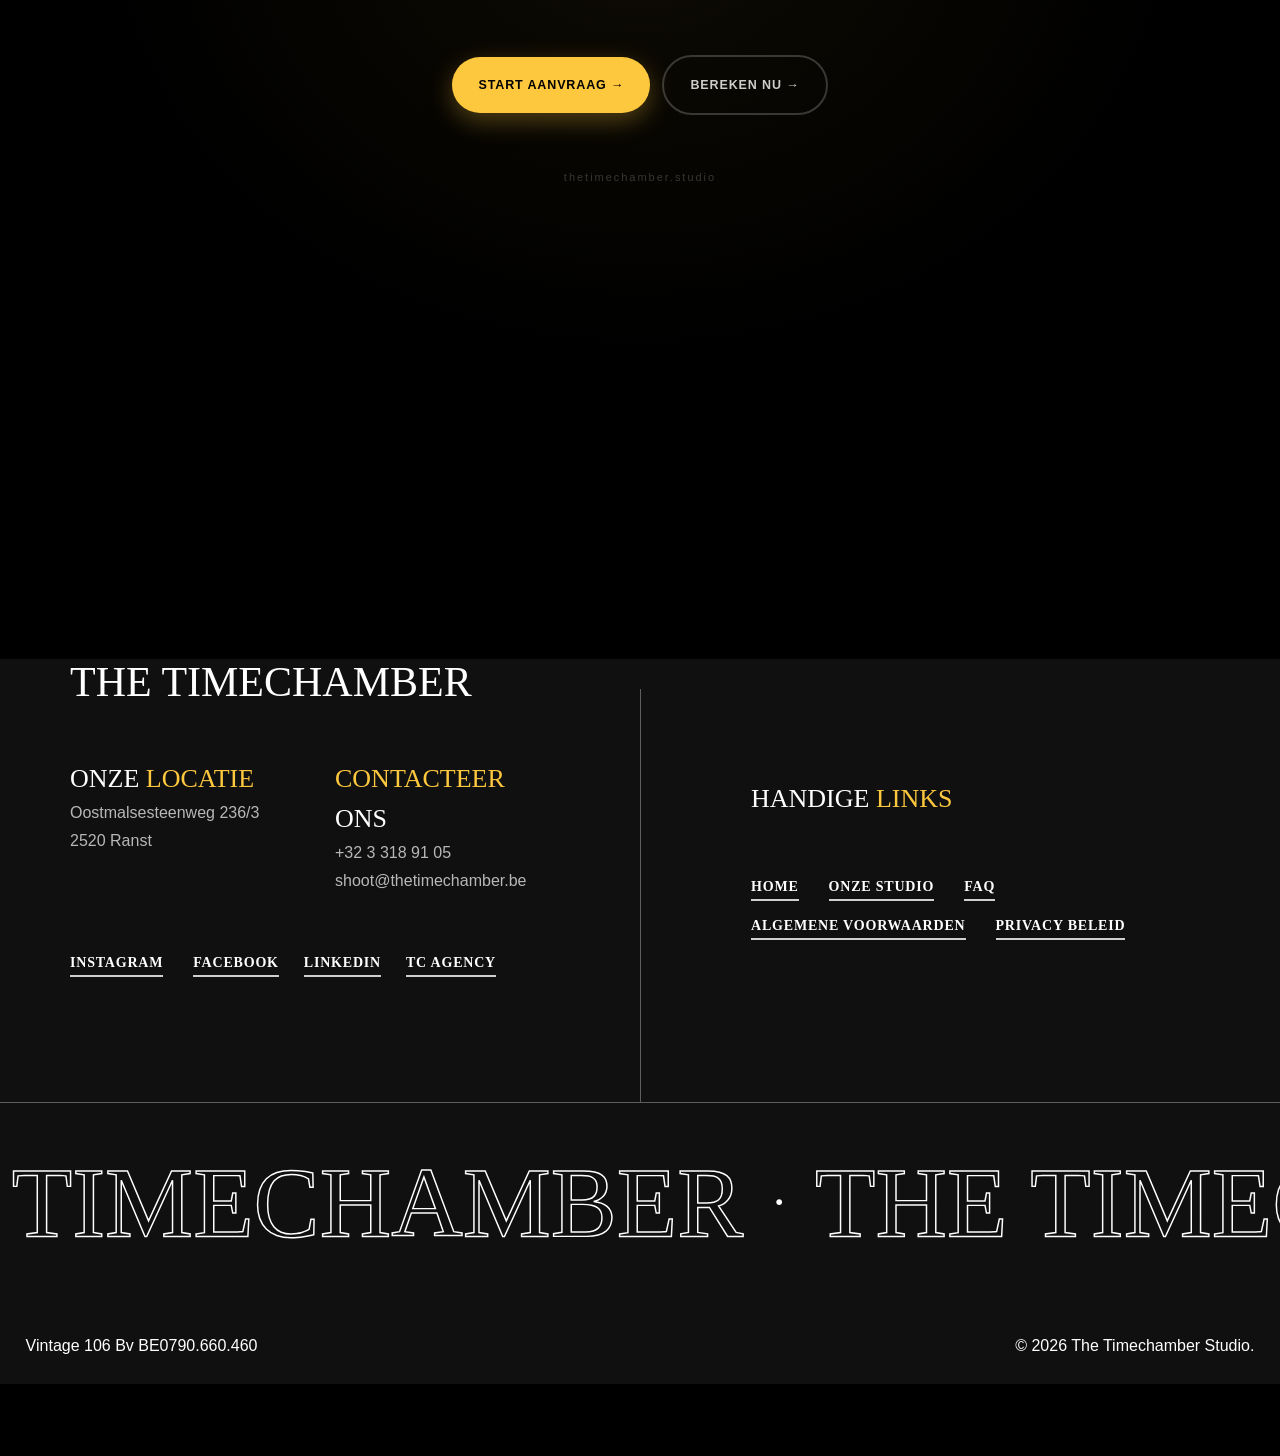
==== commit d096c6c7: "Reviews na professionals-slider, alle CTA's naar 'Bereken nu' - Reviews ('Wat onze klanten zeggen') " ====
--- a/studio/index.html
+++ b/studio/index.html
@@ -1409,6 +1409,37 @@
   </div>
 </div>
 
+		<div id="clients"  data-column-margin="default" data-midnight="dark" data-top-percent="4%"  class="wpb_row vc_row-fluid vc_row full-width-content vc_row-o-equal-height vc_row-flex vc_row-o-content-top  zindex-set top_padding_tablet_10pct bottom_padding_tablet_40px bottom_padding_phone_0px right_padding_tablet_15pct right_padding_phone_0px left_padding_tablet_15pct left_padding_phone_0px"  style="padding-top: calc(100vw * 0.04); padding-bottom: 40px;  z-index: 2;"><div class="row-bg-wrap" data-bg-animation="none" data-bg-animation-delay="" data-bg-overlay="false"><div class="inner-wrap row-bg-layer" ><div class="row-bg viewport-desktop"  style=""></div></div><div class="row-bg-overlay row-bg-layer" style=""></div></div><div class="row_col_wrap_12 col span_12 dark left">
+	<div  class="vc_col-sm-12 wpb_column column_container vc_column_container col no-extra-padding column_position_static force-desktop-text-align-center el_spacing_0px inherit_tablet inherit_phone "  data-padding-pos="all" data-has-bg-color="false" data-bg-color="" data-bg-opacity="1" data-animation="" data-delay="0" >
+		<div class="vc_column-inner" >
+			<div class="wpb_wrapper">
+				<div class="nectar-responsive-text nectar-link-underline-effect" style="color: #FFFFFF;"><h2 style="text-align: center">Gebruikt door professionals</h2>
+</div><div class="divider-wrap height_tablet_40px " data-alignment="default"><div style="height: 70px;" class="divider"></div></div>
+	<div class="wpb_gallery wpb_content_element clearfix">
+		<div class="wpb_wrapper"><div class="wpb_gallery_slidesflickity_static_height_style" data-onclick="link_no" data-interval="5"><style>.wpb_gallery_slidesflickity_static_height_style .nectar-flickity.instace-6a0b16f0455be:not(.masonry) .flickity-slider .cell img {
+      height: 180px;
+    }
+    @media only screen and (max-width: 1300px) {
+      .wpb_gallery_slidesflickity_static_height_style .nectar-flickity.instace-6a0b16f0455be:not(.masonry) .flickity-slider .cell img {
+        height: 180px;
+      }
+    }
+    @media only screen and (max-width: 1000px) {
+      .wpb_gallery_slidesflickity_static_height_style .nectar-flickity.instace-6a0b16f0455be:not(.masonry) .flickity-slider .cell img {
+        height: 100px;
+      }
+    }
+    @media only screen and (max-width: 690px) {
+      .wpb_gallery_slidesflickity_static_height_style .nectar-flickity.instace-6a0b16f0455be:not(.masonry) .flickity-slider .cell img {
+        height: 100px;
+      }
+    }</style><div class="nectar-flickity not-initialized instace-6a0b16f0455be ticker-rotate" data-ticker-speed="slow" data-pause-on-hover="" data-mask-edges="true"  data-touch-icon-color="default" data-drag-scale="" data-overflow="hidden" data-wrap="wrap" data-spacing="70px" data-shadow="none" data-autoplay="true" data-autoplay-dur="" data-free-scroll="" data-controls="none"><div class="flickity-viewport"> <div class="flickity-slider"><div class="cell" data-lazy="true"><img decoding="async" width="680" height="680"  src="data:image/svg+xml;charset=utf-8,%3Csvg%20xmlns%3D'http%3A%2F%2Fwww.w3.org%2F2000%2Fsvg'%20viewBox%3D'0%200%20680%20680'%2F%3E" data-nectar-img-src="https://www.thetimechamber.studio/wp-content/uploads/2026/01/Adidas-logo@4x.png" class="skip-lazy nectar-lazy attachment-large" alt="" title="Adidas logo@4x"  data-nectar-img-srcset="https://www.thetimechamber.studio/wp-content/uploads/2026/01/Adidas-logo@4x.png 680w, https://www.thetimechamber.studio/wp-content/uploads/2026/01/Adidas-logo@4x-300x300.png 300w, https://www.thetimechamber.studio/wp-content/uploads/2026/01/Adidas-logo@4x-150x150.png 150w, https://www.thetimechamber.studio/wp-content/uploads/2026/01/Adidas-logo@4x-140x140.png 140w, https://www.thetimechamber.studio/wp-content/uploads/2026/01/Adidas-logo@4x-100x100.png 100w, https://www.thetimechamber.studio/wp-content/uploads/2026/01/Adidas-logo@4x-500x500.png 500w, https://www.thetimechamber.studio/wp-content/uploads/2026/01/Adidas-logo@4x-350x350.png 350w"></div><div class="cell" data-lazy="true"><img decoding="async" width="680" height="680"  src="data:image/svg+xml;charset=utf-8,%3Csvg%20xmlns%3D'http%3A%2F%2Fwww.w3.org%2F2000%2Fsvg'%20viewBox%3D'0%200%20680%20680'%2F%3E" data-nectar-img-src="https://www.thetimechamber.studio/wp-content/uploads/2026/01/Dreamchser-Logo@4x.png" class="skip-lazy nectar-lazy attachment-large" alt="" title="Dreamchser Logo@4x"  data-nectar-img-srcset="https://www.thetimechamber.studio/wp-content/uploads/2026/01/Dreamchser-Logo@4x.png 680w, https://www.thetimechamber.studio/wp-content/uploads/2026/01/Dreamchser-Logo@4x-300x300.png 300w, https://www.thetimechamber.studio/wp-content/uploads/2026/01/Dreamchser-Logo@4x-150x150.png 150w, https://www.thetimechamber.studio/wp-content/uploads/2026/01/Dreamchser-Logo@4x-140x140.png 140w, https://www.thetimechamber.studio/wp-content/uploads/2026/01/Dreamchser-Logo@4x-100x100.png 100w, https://www.thetimechamber.studio/wp-content/uploads/2026/01/Dreamchser-Logo@4x-500x500.png 500w, https://www.thetimechamber.studio/wp-content/uploads/2026/01/Dreamchser-Logo@4x-350x350.png 350w"></div><div class="cell" data-lazy="true"><img decoding="async" width="680" height="680"  src="data:image/svg+xml;charset=utf-8,%3Csvg%20xmlns%3D'http%3A%2F%2Fwww.w3.org%2F2000%2Fsvg'%20viewBox%3D'0%200%20680%20680'%2F%3E" data-nectar-img-src="https://www.thetimechamber.studio/wp-content/uploads/2026/01/Gero-logo@4x.png" class="skip-lazy nectar-lazy attachment-large" alt="" title="Gero logo@4x"  data-nectar-img-srcset="https://www.thetimechamber.studio/wp-content/uploads/2026/01/Gero-logo@4x.png 680w, https://www.thetimechamber.studio/wp-content/uploads/2026/01/Gero-logo@4x-300x300.png 300w, https://www.thetimechamber.studio/wp-content/uploads/2026/01/Gero-logo@4x-150x150.png 150w, https://www.thetimechamber.studio/wp-content/uploads/2026/01/Gero-logo@4x-140x140.png 140w, https://www.thetimechamber.studio/wp-content/uploads/2026/01/Gero-logo@4x-100x100.png 100w, https://www.thetimechamber.studio/wp-content/uploads/2026/01/Gero-logo@4x-500x500.png 500w, https://www.thetimechamber.studio/wp-content/uploads/2026/01/Gero-logo@4x-350x350.png 350w"></div><div class="cell" data-lazy="true"><img decoding="async" width="680" height="680"  src="data:image/svg+xml;charset=utf-8,%3Csvg%20xmlns%3D'http%3A%2F%2Fwww.w3.org%2F2000%2Fsvg'%20viewBox%3D'0%200%20680%20680'%2F%3E" data-nectar-img-src="https://www.thetimechamber.studio/wp-content/uploads/2026/01/Heli-Flights-logo@4x.png" class="skip-lazy nectar-lazy attachment-large" alt="" title="Heli-Flights logo@4x"  data-nectar-img-srcset="https://www.thetimechamber.studio/wp-content/uploads/2026/01/Heli-Flights-logo@4x.png 680w, https://www.thetimechamber.studio/wp-content/uploads/2026/01/Heli-Flights-logo@4x-300x300.png 300w, https://www.thetimechamber.studio/wp-content/uploads/2026/01/Heli-Flights-logo@4x-150x150.png 150w, https://www.thetimechamber.studio/wp-content/uploads/2026/01/Heli-Flights-logo@4x-140x140.png 140w, https://www.thetimechamber.studio/wp-content/uploads/2026/01/Heli-Flights-logo@4x-100x100.png 100w, https://www.thetimechamber.studio/wp-content/uploads/2026/01/Heli-Flights-logo@4x-500x500.png 500w, https://www.thetimechamber.studio/wp-content/uploads/2026/01/Heli-Flights-logo@4x-350x350.png 350w"></div><div class="cell" data-lazy="true"><img decoding="async" width="680" height="680"  src="data:image/svg+xml;charset=utf-8,%3Csvg%20xmlns%3D'http%3A%2F%2Fwww.w3.org%2F2000%2Fsvg'%20viewBox%3D'0%200%20680%20680'%2F%3E" data-nectar-img-src="https://www.thetimechamber.studio/wp-content/uploads/2026/01/mediamixer-logo@4x.png" class="skip-lazy nectar-lazy attachment-large" alt="" title="mediamixer logo@4x"  data-nectar-img-srcset="https://www.thetimechamber.studio/wp-content/uploads/2026/01/mediamixer-logo@4x.png 680w, https://www.thetimechamber.studio/wp-content/uploads/2026/01/mediamixer-logo@4x-300x300.png 300w, https://www.thetimechamber.studio/wp-content/uploads/2026/01/mediamixer-logo@4x-150x150.png 150w, https://www.thetimechamber.studio/wp-content/uploads/2026/01/mediamixer-logo@4x-140x140.png 140w, https://www.thetimechamber.studio/wp-content/uploads/2026/01/mediamixer-logo@4x-100x100.png 100w, https://www.thetimechamber.studio/wp-content/uploads/2026/01/mediamixer-logo@4x-500x500.png 500w, https://www.thetimechamber.studio/wp-content/uploads/2026/01/mediamixer-logo@4x-350x350.png 350w"></div><div class="cell" data-lazy="true"><img decoding="async" width="680" height="680"  src="data:image/svg+xml;charset=utf-8,%3Csvg%20xmlns%3D'http%3A%2F%2Fwww.w3.org%2F2000%2Fsvg'%20viewBox%3D'0%200%20680%20680'%2F%3E" data-nectar-img-src="https://www.thetimechamber.studio/wp-content/uploads/2026/01/Sleeplife-logo@4x.png" class="skip-lazy nectar-lazy attachment-large" alt="" title="Sleeplife logo@4x"  data-nectar-img-srcset="https://www.thetimechamber.studio/wp-content/uploads/2026/01/Sleeplife-logo@4x.png 680w, https://www.thetimechamber.studio/wp-content/uploads/2026/01/Sleeplife-logo@4x-300x300.png 300w, https://www.thetimechamber.studio/wp-content/uploads/2026/01/Sleeplife-logo@4x-150x150.png 150w, https://www.thetimechamber.studio/wp-content/uploads/2026/01/Sleeplife-logo@4x-140x140.png 140w, https://www.thetimechamber.studio/wp-content/uploads/2026/01/Sleeplife-logo@4x-100x100.png 100w, https://www.thetimechamber.studio/wp-content/uploads/2026/01/Sleeplife-logo@4x-500x500.png 500w, https://www.thetimechamber.studio/wp-content/uploads/2026/01/Sleeplife-logo@4x-350x350.png 350w"></div><div class="cell" data-lazy="true"><img decoding="async" width="680" height="680"  src="data:image/svg+xml;charset=utf-8,%3Csvg%20xmlns%3D'http%3A%2F%2Fwww.w3.org%2F2000%2Fsvg'%20viewBox%3D'0%200%20680%20680'%2F%3E" data-nectar-img-src="https://www.thetimechamber.studio/wp-content/uploads/2026/01/Universal-logo@4x.png" class="skip-lazy nectar-lazy attachment-large" alt="" title="Universal logo@4x"  data-nectar-img-srcset="https://www.thetimechamber.studio/wp-content/uploads/2026/01/Universal-logo@4x.png 680w, https://www.thetimechamber.studio/wp-content/uploads/2026/01/Universal-logo@4x-300x300.png 300w, https://www.thetimechamber.studio/wp-content/uploads/2026/01/Universal-logo@4x-150x150.png 150w, https://www.thetimechamber.studio/wp-content/uploads/2026/01/Universal-logo@4x-140x140.png 140w, https://www.thetimechamber.studio/wp-content/uploads/2026/01/Universal-logo@4x-100x100.png 100w, https://www.thetimechamber.studio/wp-content/uploads/2026/01/Universal-logo@4x-500x500.png 500w, https://www.thetimechamber.studio/wp-content/uploads/2026/01/Universal-logo@4x-350x350.png 350w"></div><div class="cell" data-lazy="true"><img decoding="async" width="680" height="680"  src="data:image/svg+xml;charset=utf-8,%3Csvg%20xmlns%3D'http%3A%2F%2Fwww.w3.org%2F2000%2Fsvg'%20viewBox%3D'0%200%20680%20680'%2F%3E" data-nectar-img-src="https://www.thetimechamber.studio/wp-content/uploads/2026/01/Warnermusic-logo@4x.png" class="skip-lazy nectar-lazy attachment-large" alt="" title="Warnermusic logo@4x"  data-nectar-img-srcset="https://www.thetimechamber.studio/wp-content/uploads/2026/01/Warnermusic-logo@4x.png 680w, https://www.thetimechamber.studio/wp-content/uploads/2026/01/Warnermusic-logo@4x-300x300.png 300w, https://www.thetimechamber.studio/wp-content/uploads/2026/01/Warnermusic-logo@4x-150x150.png 150w, https://www.thetimechamber.studio/wp-content/uploads/2026/01/Warnermusic-logo@4x-140x140.png 140w, https://www.thetimechamber.studio/wp-content/uploads/2026/01/Warnermusic-logo@4x-100x100.png 100w, https://www.thetimechamber.studio/wp-content/uploads/2026/01/Warnermusic-logo@4x-500x500.png 500w, https://www.thetimechamber.studio/wp-content/uploads/2026/01/Warnermusic-logo@4x-350x350.png 350w"></div><div class="cell" data-lazy="true"><img decoding="async" width="680" height="680"  src="data:image/svg+xml;charset=utf-8,%3Csvg%20xmlns%3D'http%3A%2F%2Fwww.w3.org%2F2000%2Fsvg'%20viewBox%3D'0%200%20680%20680'%2F%3E" data-nectar-img-src="https://www.thetimechamber.studio/wp-content/uploads/2026/01/Artboard-1@4x.png" class="skip-lazy nectar-lazy attachment-large" alt="" title="Artboard 1@4x"  data-nectar-img-srcset="https://www.thetimechamber.studio/wp-content/uploads/2026/01/Artboard-1@4x.png 680w, https://www.thetimechamber.studio/wp-content/uploads/2026/01/Artboard-1@4x-300x300.png 300w, https://www.thetimechamber.studio/wp-content/uploads/2026/01/Artboard-1@4x-150x150.png 150w, https://www.thetimechamber.studio/wp-content/uploads/2026/01/Artboard-1@4x-140x140.png 140w, https://www.thetimechamber.studio/wp-content/uploads/2026/01/Artboard-1@4x-100x100.png 100w, https://www.thetimechamber.studio/wp-content/uploads/2026/01/Artboard-1@4x-500x500.png 500w, https://www.thetimechamber.studio/wp-content/uploads/2026/01/Artboard-1@4x-350x350.png 350w"></div><div class="cell" data-lazy="true"><img decoding="async" width="680" height="680"  src="data:image/svg+xml;charset=utf-8,%3Csvg%20xmlns%3D'http%3A%2F%2Fwww.w3.org%2F2000%2Fsvg'%20viewBox%3D'0%200%20680%20680'%2F%3E" data-nectar-img-src="https://www.thetimechamber.studio/wp-content/uploads/2026/01/Milka-logo@4x.png" class="skip-lazy nectar-lazy attachment-large" alt="" title="Milka logo@4x"  data-nectar-img-srcset="https://www.thetimechamber.studio/wp-content/uploads/2026/01/Milka-logo@4x.png 680w, https://www.thetimechamber.studio/wp-content/uploads/2026/01/Milka-logo@4x-300x300.png 300w, https://www.thetimechamber.studio/wp-content/uploads/2026/01/Milka-logo@4x-150x150.png 150w, https://www.thetimechamber.studio/wp-content/uploads/2026/01/Milka-logo@4x-140x140.png 140w, https://www.thetimechamber.studio/wp-content/uploads/2026/01/Milka-logo@4x-100x100.png 100w, https://www.thetimechamber.studio/wp-content/uploads/2026/01/Milka-logo@4x-500x500.png 500w, https://www.thetimechamber.studio/wp-content/uploads/2026/01/Milka-logo@4x-350x350.png 350w"></div><div class="cell" data-lazy="true"><img decoding="async" width="680" height="680"  src="data:image/svg+xml;charset=utf-8,%3Csvg%20xmlns%3D'http%3A%2F%2Fwww.w3.org%2F2000%2Fsvg'%20viewBox%3D'0%200%20680%20680'%2F%3E" data-nectar-img-src="https://www.thetimechamber.studio/wp-content/uploads/2026/01/Ethos-Media@4x.png" class="skip-lazy nectar-lazy attachment-large" alt="" title="Ethos Media@4x"  data-nectar-img-srcset="https://www.thetimechamber.studio/wp-content/uploads/2026/01/Ethos-Media@4x.png 680w, https://www.thetimechamber.studio/wp-content/uploads/2026/01/Ethos-Media@4x-300x300.png 300w, https://www.thetimechamber.studio/wp-content/uploads/2026/01/Ethos-Media@4x-150x150.png 150w, https://www.thetimechamber.studio/wp-content/uploads/2026/01/Ethos-Media@4x-140x140.png 140w, https://www.thetimechamber.studio/wp-content/uploads/2026/01/Ethos-Media@4x-100x100.png 100w, https://www.thetimechamber.studio/wp-content/uploads/2026/01/Ethos-Media@4x-500x500.png 500w, https://www.thetimechamber.studio/wp-content/uploads/2026/01/Ethos-Media@4x-350x350.png 350w"></div><div class="cell" data-lazy="true"><img decoding="async" width="680" height="680"  src="data:image/svg+xml;charset=utf-8,%3Csvg%20xmlns%3D'http%3A%2F%2Fwww.w3.org%2F2000%2Fsvg'%20viewBox%3D'0%200%20680%20680'%2F%3E" data-nectar-img-src="https://www.thetimechamber.studio/wp-content/uploads/2026/01/Bulletpoint@4x-1.png" class="skip-lazy nectar-lazy attachment-large" alt="" title="Bulletpoint@4x"  data-nectar-img-srcset="https://www.thetimechamber.studio/wp-content/uploads/2026/01/Bulletpoint@4x-1.png 680w, https://www.thetimechamber.studio/wp-content/uploads/2026/01/Bulletpoint@4x-1-300x300.png 300w, https://www.thetimechamber.studio/wp-content/uploads/2026/01/Bulletpoint@4x-1-150x150.png 150w, https://www.thetimechamber.studio/wp-content/uploads/2026/01/Bulletpoint@4x-1-140x140.png 140w, https://www.thetimechamber.studio/wp-content/uploads/2026/01/Bulletpoint@4x-1-100x100.png 100w, https://www.thetimechamber.studio/wp-content/uploads/2026/01/Bulletpoint@4x-1-500x500.png 500w, https://www.thetimechamber.studio/wp-content/uploads/2026/01/Bulletpoint@4x-1-350x350.png 350w"></div></div></div></div></div>
+		</div> 
+	</div> 
+			</div> 
+		</div>
+	</div> 
+</div></div>
 		<div id="FAQ"  data-column-margin="default" data-midnight="light" data-top-percent="5%"  class="wpb_row vc_row-fluid vc_row full-width-content has-row-bg-color vc_row-o-equal-height vc_row-flex vc_row-o-content-top"  style="padding-top: calc(100vw * 0.05); padding-bottom: 0px; --row-bg-color: #000000;"><div class="row-bg-wrap" data-bg-animation="none" data-bg-animation-delay="" data-bg-overlay="false"><div class="inner-wrap row-bg-layer" ><div class="row-bg viewport-desktop using-bg-color"  style="background-color: #000000; "></div></div></div><div class="row_col_wrap_12 col span_12 light left">
 	<div style=" color: #FEC83E;" class="vc_col-sm-12 wpb_column column_container vc_column_container col no-extra-padding right_margin_4pct left_margin_4pct inherit_tablet inherit_phone " data-cfc="true"  data-padding-pos="all" data-has-bg-color="false" data-bg-color="" data-bg-opacity="1" data-animation="" data-delay="0" >
 		<div class="vc_column-inner" >
@@ -1431,37 +1462,6 @@
 		</div>
 	</div>
 
-			</div> 
-		</div>
-	</div> 
-</div></div>
-		<div id="clients"  data-column-margin="default" data-midnight="dark" data-top-percent="4%"  class="wpb_row vc_row-fluid vc_row full-width-content vc_row-o-equal-height vc_row-flex vc_row-o-content-top  zindex-set top_padding_tablet_10pct bottom_padding_tablet_40px bottom_padding_phone_0px right_padding_tablet_15pct right_padding_phone_0px left_padding_tablet_15pct left_padding_phone_0px"  style="padding-top: calc(100vw * 0.04); padding-bottom: 40px;  z-index: 2;"><div class="row-bg-wrap" data-bg-animation="none" data-bg-animation-delay="" data-bg-overlay="false"><div class="inner-wrap row-bg-layer" ><div class="row-bg viewport-desktop"  style=""></div></div><div class="row-bg-overlay row-bg-layer" style=""></div></div><div class="row_col_wrap_12 col span_12 dark left">
-	<div  class="vc_col-sm-12 wpb_column column_container vc_column_container col no-extra-padding column_position_static force-desktop-text-align-center el_spacing_0px inherit_tablet inherit_phone "  data-padding-pos="all" data-has-bg-color="false" data-bg-color="" data-bg-opacity="1" data-animation="" data-delay="0" >
-		<div class="vc_column-inner" >
-			<div class="wpb_wrapper">
-				<div class="nectar-responsive-text nectar-link-underline-effect" style="color: #FFFFFF;"><h2 style="text-align: center">Gebruikt door professionals</h2>
-</div><div class="divider-wrap height_tablet_40px " data-alignment="default"><div style="height: 70px;" class="divider"></div></div>
-	<div class="wpb_gallery wpb_content_element clearfix">
-		<div class="wpb_wrapper"><div class="wpb_gallery_slidesflickity_static_height_style" data-onclick="link_no" data-interval="5"><style>.wpb_gallery_slidesflickity_static_height_style .nectar-flickity.instace-6a0b16f0455be:not(.masonry) .flickity-slider .cell img {
-      height: 180px;
-    }
-    @media only screen and (max-width: 1300px) {
-      .wpb_gallery_slidesflickity_static_height_style .nectar-flickity.instace-6a0b16f0455be:not(.masonry) .flickity-slider .cell img {
-        height: 180px;
-      }
-    }
-    @media only screen and (max-width: 1000px) {
-      .wpb_gallery_slidesflickity_static_height_style .nectar-flickity.instace-6a0b16f0455be:not(.masonry) .flickity-slider .cell img {
-        height: 100px;
-      }
-    }
-    @media only screen and (max-width: 690px) {
-      .wpb_gallery_slidesflickity_static_height_style .nectar-flickity.instace-6a0b16f0455be:not(.masonry) .flickity-slider .cell img {
-        height: 100px;
-      }
-    }</style><div class="nectar-flickity not-initialized instace-6a0b16f0455be ticker-rotate" data-ticker-speed="slow" data-pause-on-hover="" data-mask-edges="true"  data-touch-icon-color="default" data-drag-scale="" data-overflow="hidden" data-wrap="wrap" data-spacing="70px" data-shadow="none" data-autoplay="true" data-autoplay-dur="" data-free-scroll="" data-controls="none"><div class="flickity-viewport"> <div class="flickity-slider"><div class="cell" data-lazy="true"><img decoding="async" width="680" height="680"  src="data:image/svg+xml;charset=utf-8,%3Csvg%20xmlns%3D'http%3A%2F%2Fwww.w3.org%2F2000%2Fsvg'%20viewBox%3D'0%200%20680%20680'%2F%3E" data-nectar-img-src="https://www.thetimechamber.studio/wp-content/uploads/2026/01/Adidas-logo@4x.png" class="skip-lazy nectar-lazy attachment-large" alt="" title="Adidas logo@4x"  data-nectar-img-srcset="https://www.thetimechamber.studio/wp-content/uploads/2026/01/Adidas-logo@4x.png 680w, https://www.thetimechamber.studio/wp-content/uploads/2026/01/Adidas-logo@4x-300x300.png 300w, https://www.thetimechamber.studio/wp-content/uploads/2026/01/Adidas-logo@4x-150x150.png 150w, https://www.thetimechamber.studio/wp-content/uploads/2026/01/Adidas-logo@4x-140x140.png 140w, https://www.thetimechamber.studio/wp-content/uploads/2026/01/Adidas-logo@4x-100x100.png 100w, https://www.thetimechamber.studio/wp-content/uploads/2026/01/Adidas-logo@4x-500x500.png 500w, https://www.thetimechamber.studio/wp-content/uploads/2026/01/Adidas-logo@4x-350x350.png 350w"></div><div class="cell" data-lazy="true"><img decoding="async" width="680" height="680"  src="data:image/svg+xml;charset=utf-8,%3Csvg%20xmlns%3D'http%3A%2F%2Fwww.w3.org%2F2000%2Fsvg'%20viewBox%3D'0%200%20680%20680'%2F%3E" data-nectar-img-src="https://www.thetimechamber.studio/wp-content/uploads/2026/01/Dreamchser-Logo@4x.png" class="skip-lazy nectar-lazy attachment-large" alt="" title="Dreamchser Logo@4x"  data-nectar-img-srcset="https://www.thetimechamber.studio/wp-content/uploads/2026/01/Dreamchser-Logo@4x.png 680w, https://www.thetimechamber.studio/wp-content/uploads/2026/01/Dreamchser-Logo@4x-300x300.png 300w, https://www.thetimechamber.studio/wp-content/uploads/2026/01/Dreamchser-Logo@4x-150x150.png 150w, https://www.thetimechamber.studio/wp-content/uploads/2026/01/Dreamchser-Logo@4x-140x140.png 140w, https://www.thetimechamber.studio/wp-content/uploads/2026/01/Dreamchser-Logo@4x-100x100.png 100w, https://www.thetimechamber.studio/wp-content/uploads/2026/01/Dreamchser-Logo@4x-500x500.png 500w, https://www.thetimechamber.studio/wp-content/uploads/2026/01/Dreamchser-Logo@4x-350x350.png 350w"></div><div class="cell" data-lazy="true"><img decoding="async" width="680" height="680"  src="data:image/svg+xml;charset=utf-8,%3Csvg%20xmlns%3D'http%3A%2F%2Fwww.w3.org%2F2000%2Fsvg'%20viewBox%3D'0%200%20680%20680'%2F%3E" data-nectar-img-src="https://www.thetimechamber.studio/wp-content/uploads/2026/01/Gero-logo@4x.png" class="skip-lazy nectar-lazy attachment-large" alt="" title="Gero logo@4x"  data-nectar-img-srcset="https://www.thetimechamber.studio/wp-content/uploads/2026/01/Gero-logo@4x.png 680w, https://www.thetimechamber.studio/wp-content/uploads/2026/01/Gero-logo@4x-300x300.png 300w, https://www.thetimechamber.studio/wp-content/uploads/2026/01/Gero-logo@4x-150x150.png 150w, https://www.thetimechamber.studio/wp-content/uploads/2026/01/Gero-logo@4x-140x140.png 140w, https://www.thetimechamber.studio/wp-content/uploads/2026/01/Gero-logo@4x-100x100.png 100w, https://www.thetimechamber.studio/wp-content/uploads/2026/01/Gero-logo@4x-500x500.png 500w, https://www.thetimechamber.studio/wp-content/uploads/2026/01/Gero-logo@4x-350x350.png 350w"></div><div class="cell" data-lazy="true"><img decoding="async" width="680" height="680"  src="data:image/svg+xml;charset=utf-8,%3Csvg%20xmlns%3D'http%3A%2F%2Fwww.w3.org%2F2000%2Fsvg'%20viewBox%3D'0%200%20680%20680'%2F%3E" data-nectar-img-src="https://www.thetimechamber.studio/wp-content/uploads/2026/01/Heli-Flights-logo@4x.png" class="skip-lazy nectar-lazy attachment-large" alt="" title="Heli-Flights logo@4x"  data-nectar-img-srcset="https://www.thetimechamber.studio/wp-content/uploads/2026/01/Heli-Flights-logo@4x.png 680w, https://www.thetimechamber.studio/wp-content/uploads/2026/01/Heli-Flights-logo@4x-300x300.png 300w, https://www.thetimechamber.studio/wp-content/uploads/2026/01/Heli-Flights-logo@4x-150x150.png 150w, https://www.thetimechamber.studio/wp-content/uploads/2026/01/Heli-Flights-logo@4x-140x140.png 140w, https://www.thetimechamber.studio/wp-content/uploads/2026/01/Heli-Flights-logo@4x-100x100.png 100w, https://www.thetimechamber.studio/wp-content/uploads/2026/01/Heli-Flights-logo@4x-500x500.png 500w, https://www.thetimechamber.studio/wp-content/uploads/2026/01/Heli-Flights-logo@4x-350x350.png 350w"></div><div class="cell" data-lazy="true"><img decoding="async" width="680" height="680"  src="data:image/svg+xml;charset=utf-8,%3Csvg%20xmlns%3D'http%3A%2F%2Fwww.w3.org%2F2000%2Fsvg'%20viewBox%3D'0%200%20680%20680'%2F%3E" data-nectar-img-src="https://www.thetimechamber.studio/wp-content/uploads/2026/01/mediamixer-logo@4x.png" class="skip-lazy nectar-lazy attachment-large" alt="" title="mediamixer logo@4x"  data-nectar-img-srcset="https://www.thetimechamber.studio/wp-content/uploads/2026/01/mediamixer-logo@4x.png 680w, https://www.thetimechamber.studio/wp-content/uploads/2026/01/mediamixer-logo@4x-300x300.png 300w, https://www.thetimechamber.studio/wp-content/uploads/2026/01/mediamixer-logo@4x-150x150.png 150w, https://www.thetimechamber.studio/wp-content/uploads/2026/01/mediamixer-logo@4x-140x140.png 140w, https://www.thetimechamber.studio/wp-content/uploads/2026/01/mediamixer-logo@4x-100x100.png 100w, https://www.thetimechamber.studio/wp-content/uploads/2026/01/mediamixer-logo@4x-500x500.png 500w, https://www.thetimechamber.studio/wp-content/uploads/2026/01/mediamixer-logo@4x-350x350.png 350w"></div><div class="cell" data-lazy="true"><img decoding="async" width="680" height="680"  src="data:image/svg+xml;charset=utf-8,%3Csvg%20xmlns%3D'http%3A%2F%2Fwww.w3.org%2F2000%2Fsvg'%20viewBox%3D'0%200%20680%20680'%2F%3E" data-nectar-img-src="https://www.thetimechamber.studio/wp-content/uploads/2026/01/Sleeplife-logo@4x.png" class="skip-lazy nectar-lazy attachment-large" alt="" title="Sleeplife logo@4x"  data-nectar-img-srcset="https://www.thetimechamber.studio/wp-content/uploads/2026/01/Sleeplife-logo@4x.png 680w, https://www.thetimechamber.studio/wp-content/uploads/2026/01/Sleeplife-logo@4x-300x300.png 300w, https://www.thetimechamber.studio/wp-content/uploads/2026/01/Sleeplife-logo@4x-150x150.png 150w, https://www.thetimechamber.studio/wp-content/uploads/2026/01/Sleeplife-logo@4x-140x140.png 140w, https://www.thetimechamber.studio/wp-content/uploads/2026/01/Sleeplife-logo@4x-100x100.png 100w, https://www.thetimechamber.studio/wp-content/uploads/2026/01/Sleeplife-logo@4x-500x500.png 500w, https://www.thetimechamber.studio/wp-content/uploads/2026/01/Sleeplife-logo@4x-350x350.png 350w"></div><div class="cell" data-lazy="true"><img decoding="async" width="680" height="680"  src="data:image/svg+xml;charset=utf-8,%3Csvg%20xmlns%3D'http%3A%2F%2Fwww.w3.org%2F2000%2Fsvg'%20viewBox%3D'0%200%20680%20680'%2F%3E" data-nectar-img-src="https://www.thetimechamber.studio/wp-content/uploads/2026/01/Universal-logo@4x.png" class="skip-lazy nectar-lazy attachment-large" alt="" title="Universal logo@4x"  data-nectar-img-srcset="https://www.thetimechamber.studio/wp-content/uploads/2026/01/Universal-logo@4x.png 680w, https://www.thetimechamber.studio/wp-content/uploads/2026/01/Universal-logo@4x-300x300.png 300w, https://www.thetimechamber.studio/wp-content/uploads/2026/01/Universal-logo@4x-150x150.png 150w, https://www.thetimechamber.studio/wp-content/uploads/2026/01/Universal-logo@4x-140x140.png 140w, https://www.thetimechamber.studio/wp-content/uploads/2026/01/Universal-logo@4x-100x100.png 100w, https://www.thetimechamber.studio/wp-content/uploads/2026/01/Universal-logo@4x-500x500.png 500w, https://www.thetimechamber.studio/wp-content/uploads/2026/01/Universal-logo@4x-350x350.png 350w"></div><div class="cell" data-lazy="true"><img decoding="async" width="680" height="680"  src="data:image/svg+xml;charset=utf-8,%3Csvg%20xmlns%3D'http%3A%2F%2Fwww.w3.org%2F2000%2Fsvg'%20viewBox%3D'0%200%20680%20680'%2F%3E" data-nectar-img-src="https://www.thetimechamber.studio/wp-content/uploads/2026/01/Warnermusic-logo@4x.png" class="skip-lazy nectar-lazy attachment-large" alt="" title="Warnermusic logo@4x"  data-nectar-img-srcset="https://www.thetimechamber.studio/wp-content/uploads/2026/01/Warnermusic-logo@4x.png 680w, https://www.thetimechamber.studio/wp-content/uploads/2026/01/Warnermusic-logo@4x-300x300.png 300w, https://www.thetimechamber.studio/wp-content/uploads/2026/01/Warnermusic-logo@4x-150x150.png 150w, https://www.thetimechamber.studio/wp-content/uploads/2026/01/Warnermusic-logo@4x-140x140.png 140w, https://www.thetimechamber.studio/wp-content/uploads/2026/01/Warnermusic-logo@4x-100x100.png 100w, https://www.thetimechamber.studio/wp-content/uploads/2026/01/Warnermusic-logo@4x-500x500.png 500w, https://www.thetimechamber.studio/wp-content/uploads/2026/01/Warnermusic-logo@4x-350x350.png 350w"></div><div class="cell" data-lazy="true"><img decoding="async" width="680" height="680"  src="data:image/svg+xml;charset=utf-8,%3Csvg%20xmlns%3D'http%3A%2F%2Fwww.w3.org%2F2000%2Fsvg'%20viewBox%3D'0%200%20680%20680'%2F%3E" data-nectar-img-src="https://www.thetimechamber.studio/wp-content/uploads/2026/01/Artboard-1@4x.png" class="skip-lazy nectar-lazy attachment-large" alt="" title="Artboard 1@4x"  data-nectar-img-srcset="https://www.thetimechamber.studio/wp-content/uploads/2026/01/Artboard-1@4x.png 680w, https://www.thetimechamber.studio/wp-content/uploads/2026/01/Artboard-1@4x-300x300.png 300w, https://www.thetimechamber.studio/wp-content/uploads/2026/01/Artboard-1@4x-150x150.png 150w, https://www.thetimechamber.studio/wp-content/uploads/2026/01/Artboard-1@4x-140x140.png 140w, https://www.thetimechamber.studio/wp-content/uploads/2026/01/Artboard-1@4x-100x100.png 100w, https://www.thetimechamber.studio/wp-content/uploads/2026/01/Artboard-1@4x-500x500.png 500w, https://www.thetimechamber.studio/wp-content/uploads/2026/01/Artboard-1@4x-350x350.png 350w"></div><div class="cell" data-lazy="true"><img decoding="async" width="680" height="680"  src="data:image/svg+xml;charset=utf-8,%3Csvg%20xmlns%3D'http%3A%2F%2Fwww.w3.org%2F2000%2Fsvg'%20viewBox%3D'0%200%20680%20680'%2F%3E" data-nectar-img-src="https://www.thetimechamber.studio/wp-content/uploads/2026/01/Milka-logo@4x.png" class="skip-lazy nectar-lazy attachment-large" alt="" title="Milka logo@4x"  data-nectar-img-srcset="https://www.thetimechamber.studio/wp-content/uploads/2026/01/Milka-logo@4x.png 680w, https://www.thetimechamber.studio/wp-content/uploads/2026/01/Milka-logo@4x-300x300.png 300w, https://www.thetimechamber.studio/wp-content/uploads/2026/01/Milka-logo@4x-150x150.png 150w, https://www.thetimechamber.studio/wp-content/uploads/2026/01/Milka-logo@4x-140x140.png 140w, https://www.thetimechamber.studio/wp-content/uploads/2026/01/Milka-logo@4x-100x100.png 100w, https://www.thetimechamber.studio/wp-content/uploads/2026/01/Milka-logo@4x-500x500.png 500w, https://www.thetimechamber.studio/wp-content/uploads/2026/01/Milka-logo@4x-350x350.png 350w"></div><div class="cell" data-lazy="true"><img decoding="async" width="680" height="680"  src="data:image/svg+xml;charset=utf-8,%3Csvg%20xmlns%3D'http%3A%2F%2Fwww.w3.org%2F2000%2Fsvg'%20viewBox%3D'0%200%20680%20680'%2F%3E" data-nectar-img-src="https://www.thetimechamber.studio/wp-content/uploads/2026/01/Ethos-Media@4x.png" class="skip-lazy nectar-lazy attachment-large" alt="" title="Ethos Media@4x"  data-nectar-img-srcset="https://www.thetimechamber.studio/wp-content/uploads/2026/01/Ethos-Media@4x.png 680w, https://www.thetimechamber.studio/wp-content/uploads/2026/01/Ethos-Media@4x-300x300.png 300w, https://www.thetimechamber.studio/wp-content/uploads/2026/01/Ethos-Media@4x-150x150.png 150w, https://www.thetimechamber.studio/wp-content/uploads/2026/01/Ethos-Media@4x-140x140.png 140w, https://www.thetimechamber.studio/wp-content/uploads/2026/01/Ethos-Media@4x-100x100.png 100w, https://www.thetimechamber.studio/wp-content/uploads/2026/01/Ethos-Media@4x-500x500.png 500w, https://www.thetimechamber.studio/wp-content/uploads/2026/01/Ethos-Media@4x-350x350.png 350w"></div><div class="cell" data-lazy="true"><img decoding="async" width="680" height="680"  src="data:image/svg+xml;charset=utf-8,%3Csvg%20xmlns%3D'http%3A%2F%2Fwww.w3.org%2F2000%2Fsvg'%20viewBox%3D'0%200%20680%20680'%2F%3E" data-nectar-img-src="https://www.thetimechamber.studio/wp-content/uploads/2026/01/Bulletpoint@4x-1.png" class="skip-lazy nectar-lazy attachment-large" alt="" title="Bulletpoint@4x"  data-nectar-img-srcset="https://www.thetimechamber.studio/wp-content/uploads/2026/01/Bulletpoint@4x-1.png 680w, https://www.thetimechamber.studio/wp-content/uploads/2026/01/Bulletpoint@4x-1-300x300.png 300w, https://www.thetimechamber.studio/wp-content/uploads/2026/01/Bulletpoint@4x-1-150x150.png 150w, https://www.thetimechamber.studio/wp-content/uploads/2026/01/Bulletpoint@4x-1-140x140.png 140w, https://www.thetimechamber.studio/wp-content/uploads/2026/01/Bulletpoint@4x-1-100x100.png 100w, https://www.thetimechamber.studio/wp-content/uploads/2026/01/Bulletpoint@4x-1-500x500.png 500w, https://www.thetimechamber.studio/wp-content/uploads/2026/01/Bulletpoint@4x-1-350x350.png 350w"></div></div></div></div></div>
-		</div> 
-	</div> 
 			</div> 
 		</div>
 	</div> 
@@ -2092,7 +2092,7 @@
         </ul>
         <div class="pop-btns">
           <a href="https://www.thetimechamber.studio/aanvraag/" class="pill pill-y">Aanvraag</a>
-          <a href="https://www.thetimechamber.studio/boek-gratis-rondleiding/" class="pill pill-w">Rondleiding</a>
+          <a href="https://www.thetimechamber.studio/boek-gratis-rondleiding/" class="pill pill-w">Bereken nu</a>
         </div>
       </div>
     </div>
@@ -2114,7 +2114,7 @@
         </ul>
         <div class="pop-btns">
           <a href="https://www.thetimechamber.studio/aanvraag/" class="pill pill-y">Aanvraag</a>
-          <a href="https://www.thetimechamber.studio/boek-gratis-rondleiding/" class="pill pill-w">Rondleiding</a>
+          <a href="https://www.thetimechamber.studio/boek-gratis-rondleiding/" class="pill pill-w">Bereken nu</a>
         </div>
       </div>
     </div>
@@ -2135,7 +2135,7 @@
         </ul>
         <div class="pop-btns">
           <a href="https://www.thetimechamber.studio/aanvraag/" class="pill pill-y">Aanvraag</a>
-          <a href="https://www.thetimechamber.studio/boek-gratis-rondleiding/" class="pill pill-w">Rondleiding</a>
+          <a href="https://www.thetimechamber.studio/boek-gratis-rondleiding/" class="pill pill-w">Bereken nu</a>
         </div>
       </div>
     </div>
@@ -2156,7 +2156,7 @@
         </ul>
         <div class="pop-btns">
           <a href="https://www.thetimechamber.studio/aanvraag/" class="pill pill-y">Aanvraag</a>
-          <a href="https://www.thetimechamber.studio/boek-gratis-rondleiding/" class="pill pill-w">Rondleiding</a>
+          <a href="https://www.thetimechamber.studio/boek-gratis-rondleiding/" class="pill pill-w">Bereken nu</a>
         </div>
       </div>
     </div>
@@ -2178,7 +2178,7 @@
         </ul>
         <div class="pop-btns">
           <a href="https://www.thetimechamber.studio/aanvraag/" class="pill pill-y">Aanvraag</a>
-          <a href="https://www.thetimechamber.studio/boek-gratis-rondleiding/" class="pill pill-w">Rondleiding</a>
+          <a href="https://www.thetimechamber.studio/boek-gratis-rondleiding/" class="pill pill-w">Bereken nu</a>
         </div>
       </div>
     </div>
@@ -2199,7 +2199,7 @@
         </ul>
         <div class="pop-btns">
           <a href="https://www.thetimechamber.studio/aanvraag/" class="pill pill-y">Aanvraag</a>
-          <a href="https://www.thetimechamber.studio/boek-gratis-rondleiding/" class="pill pill-w">Rondleiding</a>
+          <a href="https://www.thetimechamber.studio/boek-gratis-rondleiding/" class="pill pill-w">Bereken nu</a>
         </div>
       </div>
     </div>
@@ -2211,7 +2211,7 @@
           Start Aanvraag <span class="arr">&#8594;</span>
         </a>
         <a href="https://www.thetimechamber.studio/boek-gratis-rondleiding/" class="pill pill-w">
-          Gratis Rondleiding <span class="arr">&#8594;</span>
+          Bereken nu <span class="arr">&#8594;</span>
         </a>
       </div>
     </div>
@@ -2224,7 +2224,7 @@
         Start Aanvraag <span class="arr">&#8594;</span>
       </a>
       <a href="https://www.thetimechamber.studio/boek-gratis-rondleiding/" class="pill pill-w">
-        Gratis Rondleiding <span class="arr">&#8594;</span>
+        Bereken nu <span class="arr">&#8594;</span>
       </a>
     </div>
   </div>
@@ -3429,7 +3429,7 @@
         Equipmentlijst
       </a>
       <a class="eq-cta eq-cta--yellow" href="https://www.thetimechamber.studio/boek-gratis-rondleiding/">
-        Boek Gratis Rondleiding
+        Bereken nu
       </a>
     </div>
 
@@ -3827,7 +3827,7 @@
 
     <div class="ttc-buttons">
       <a href="https://www.thetimechamber.studio/aanvraag/"    class="pill pill-y">Start Aanvraag &rarr;</a>
-      <a href="https://www.thetimechamber.studio/boek-gratis-rondleiding/" class="pill pill-w">Boek Gratis Rondleiding &rarr;</a>
+      <a href="https://www.thetimechamber.studio/boek-gratis-rondleiding/" class="pill pill-w">Bereken nu &rarr;</a>
     </div>
 
     <span class="ttc-tagline">thetimechamber.studio</span>
@@ -4906,7 +4906,7 @@
 </script><!-- ── STICKY CONVERSION BAR ── -->
 <div id="ttc-sticky-bar">
   <a href="https://www.thetimechamber.studio/boek-gratis-rondleiding/" rel="noopener">
-    Gratis Rondleiding <span class="stbar-arr">&#8594;</span>
+    Bereken nu <span class="stbar-arr">&#8594;</span>
   </a>
 </div>
 <script>
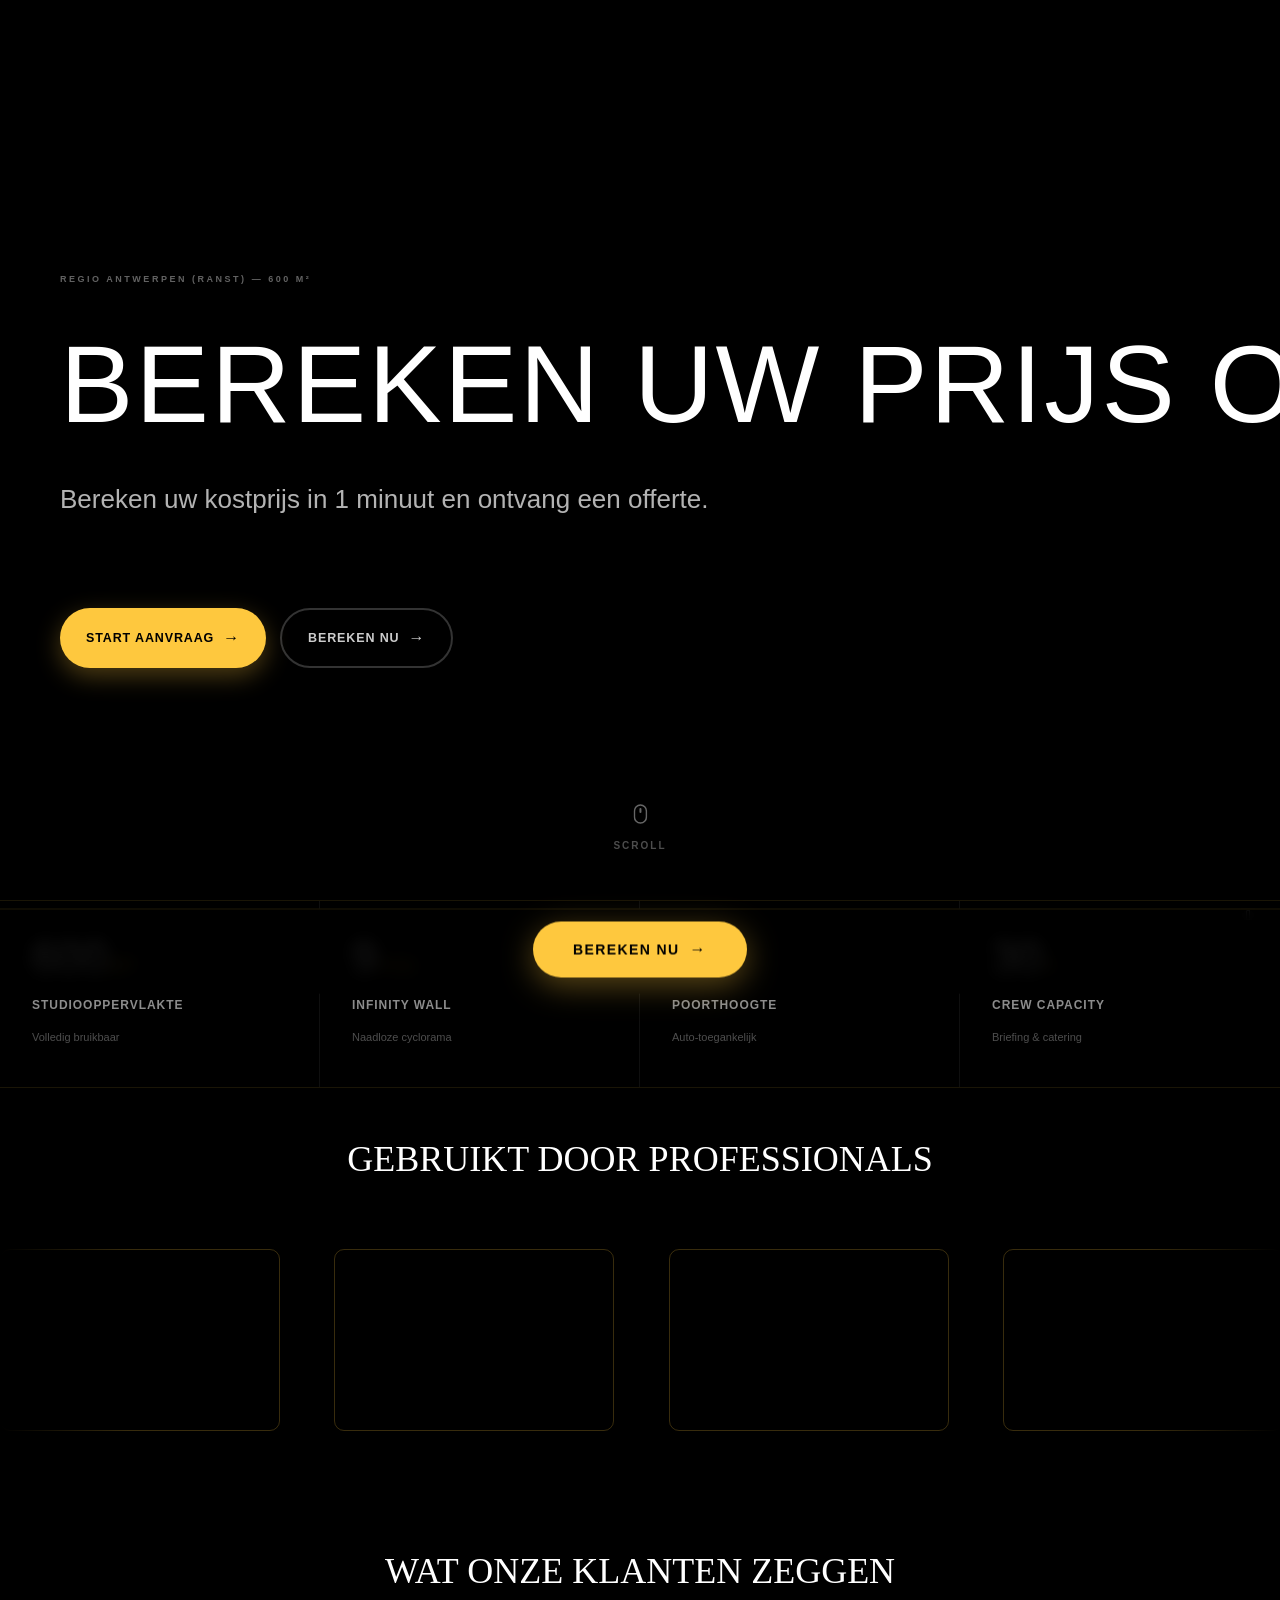
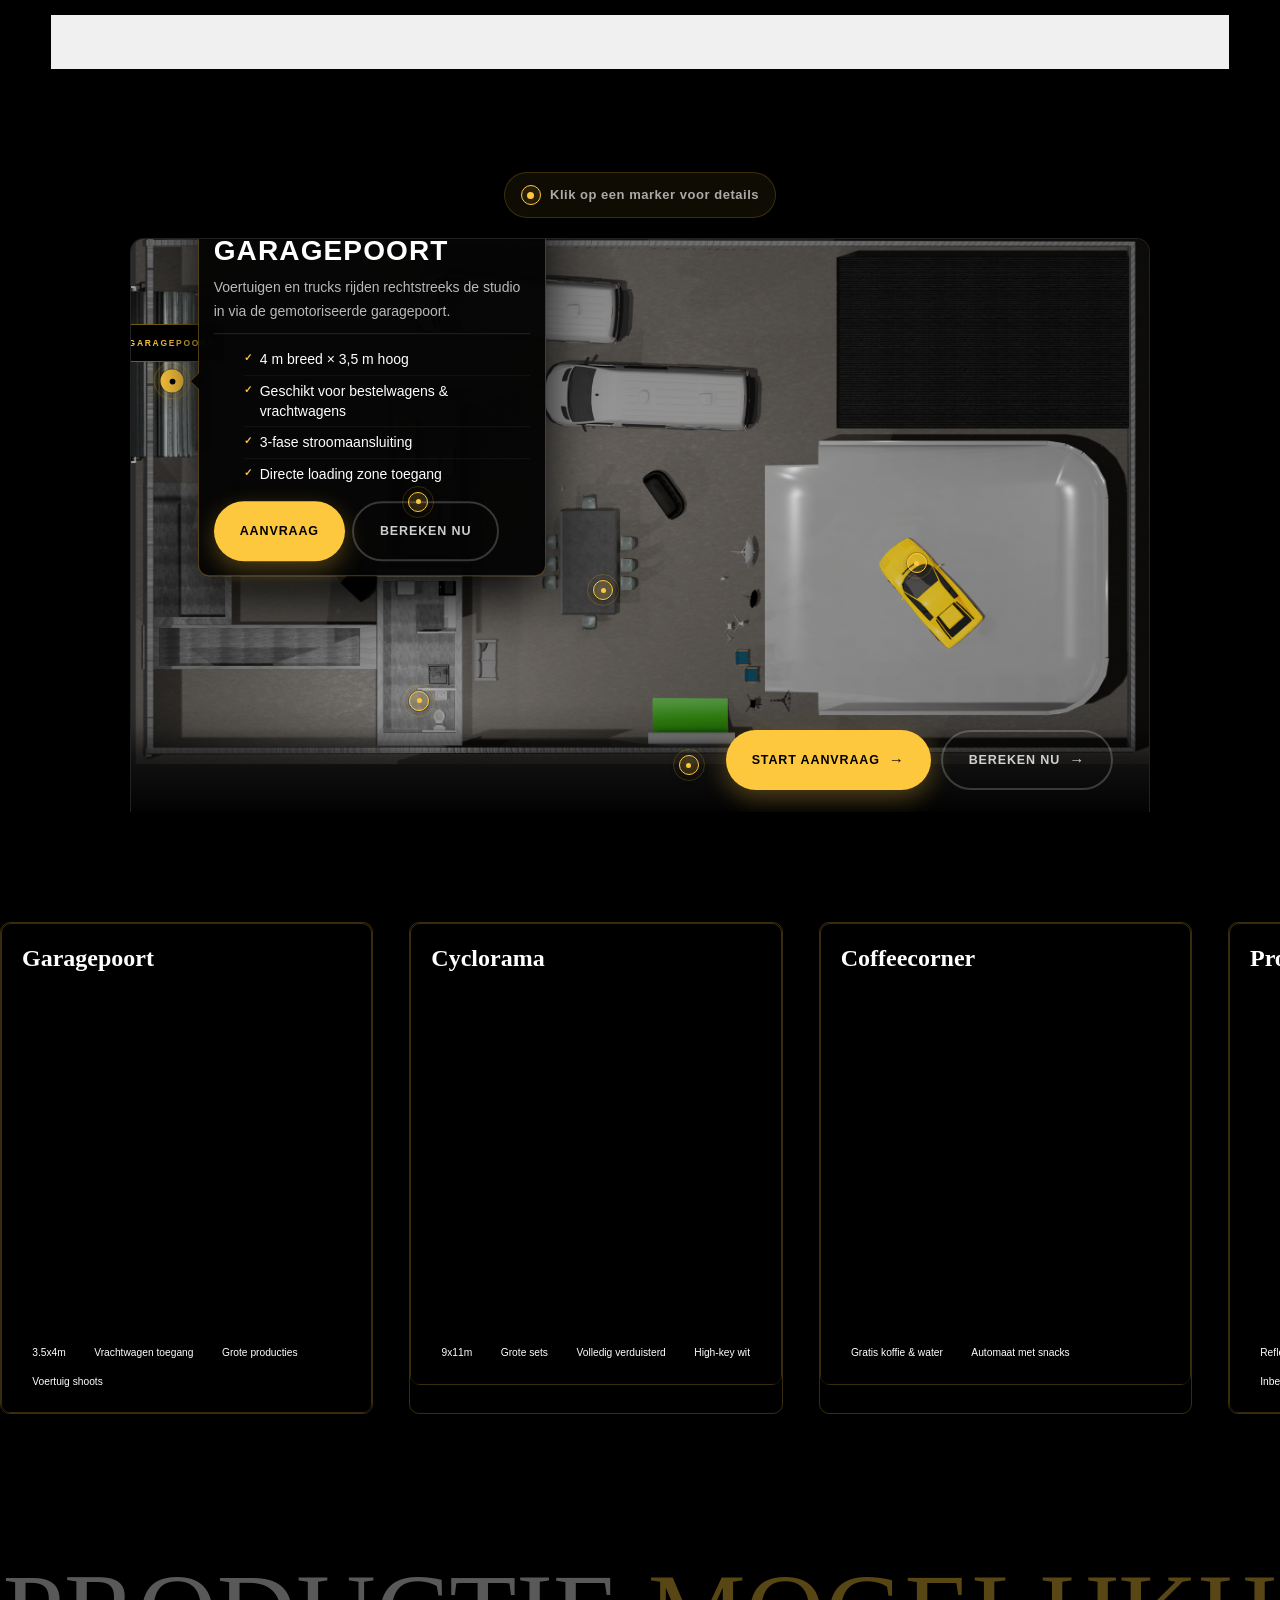
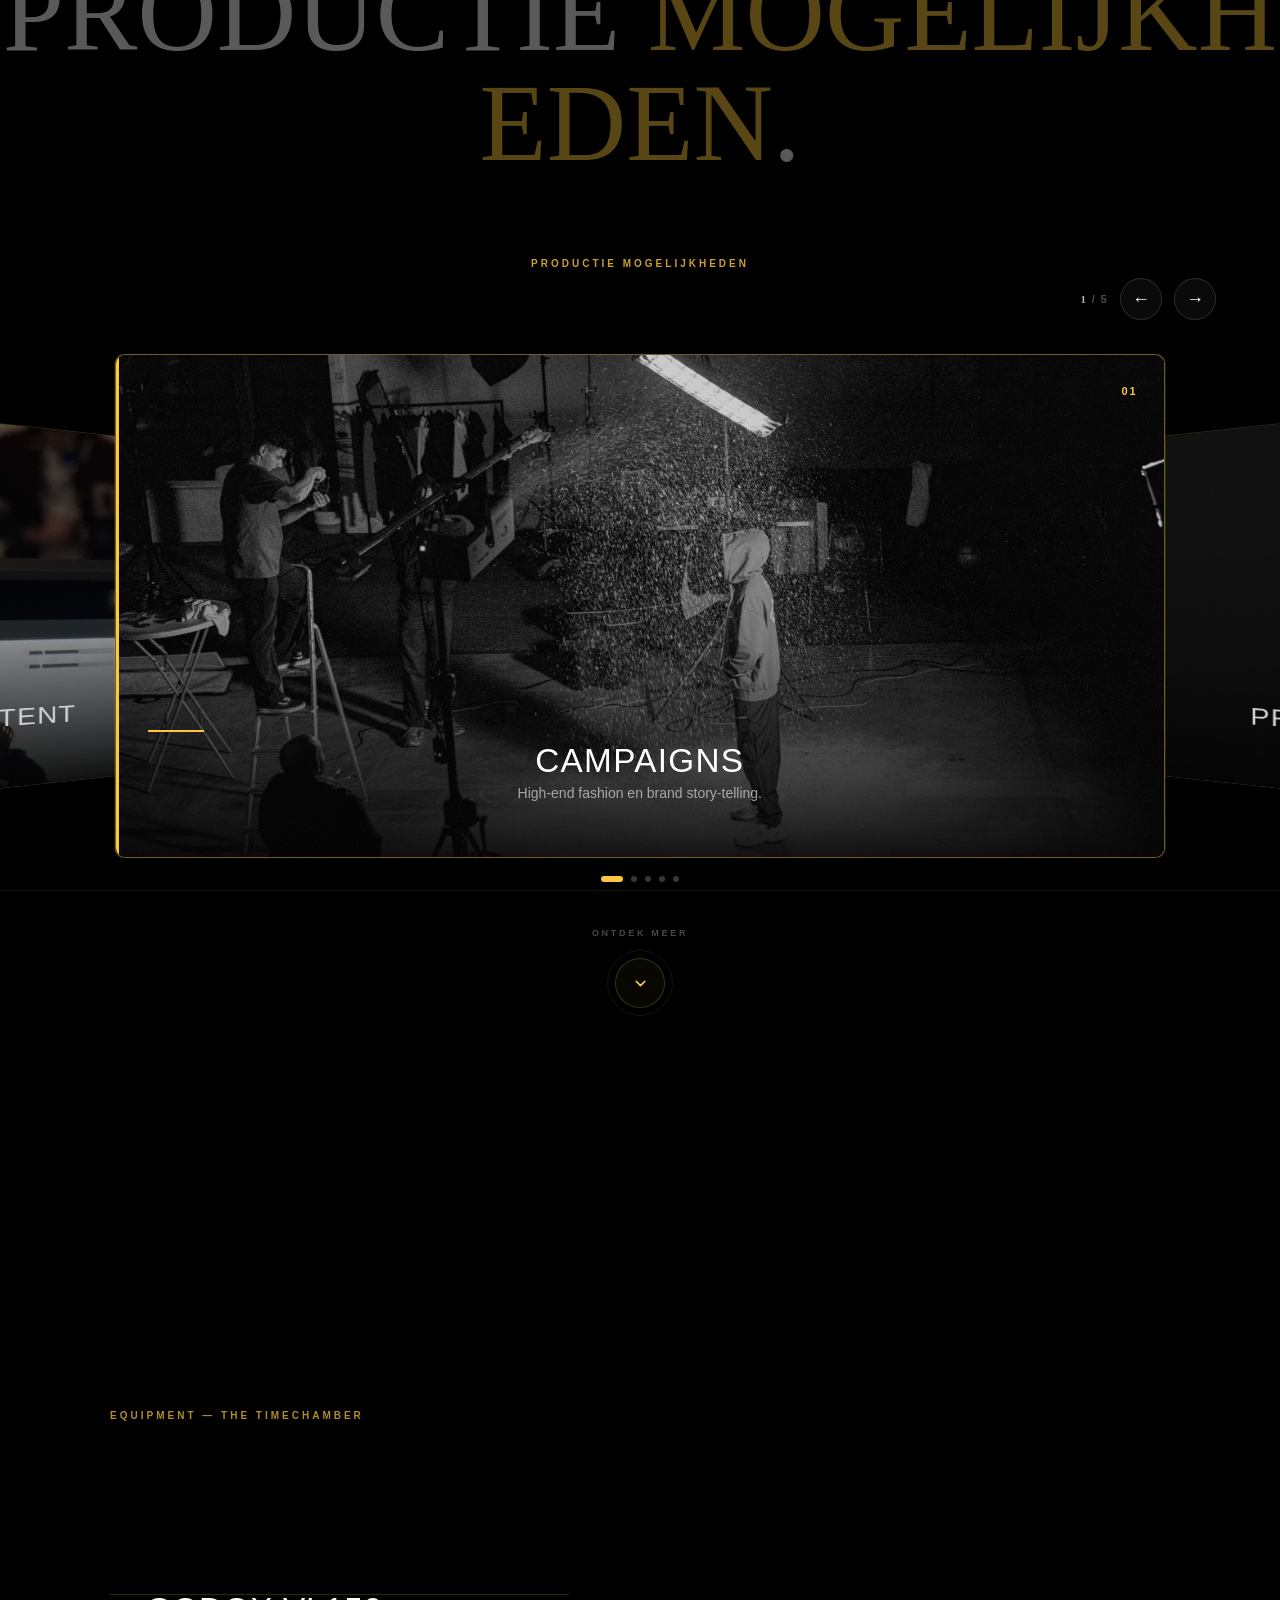
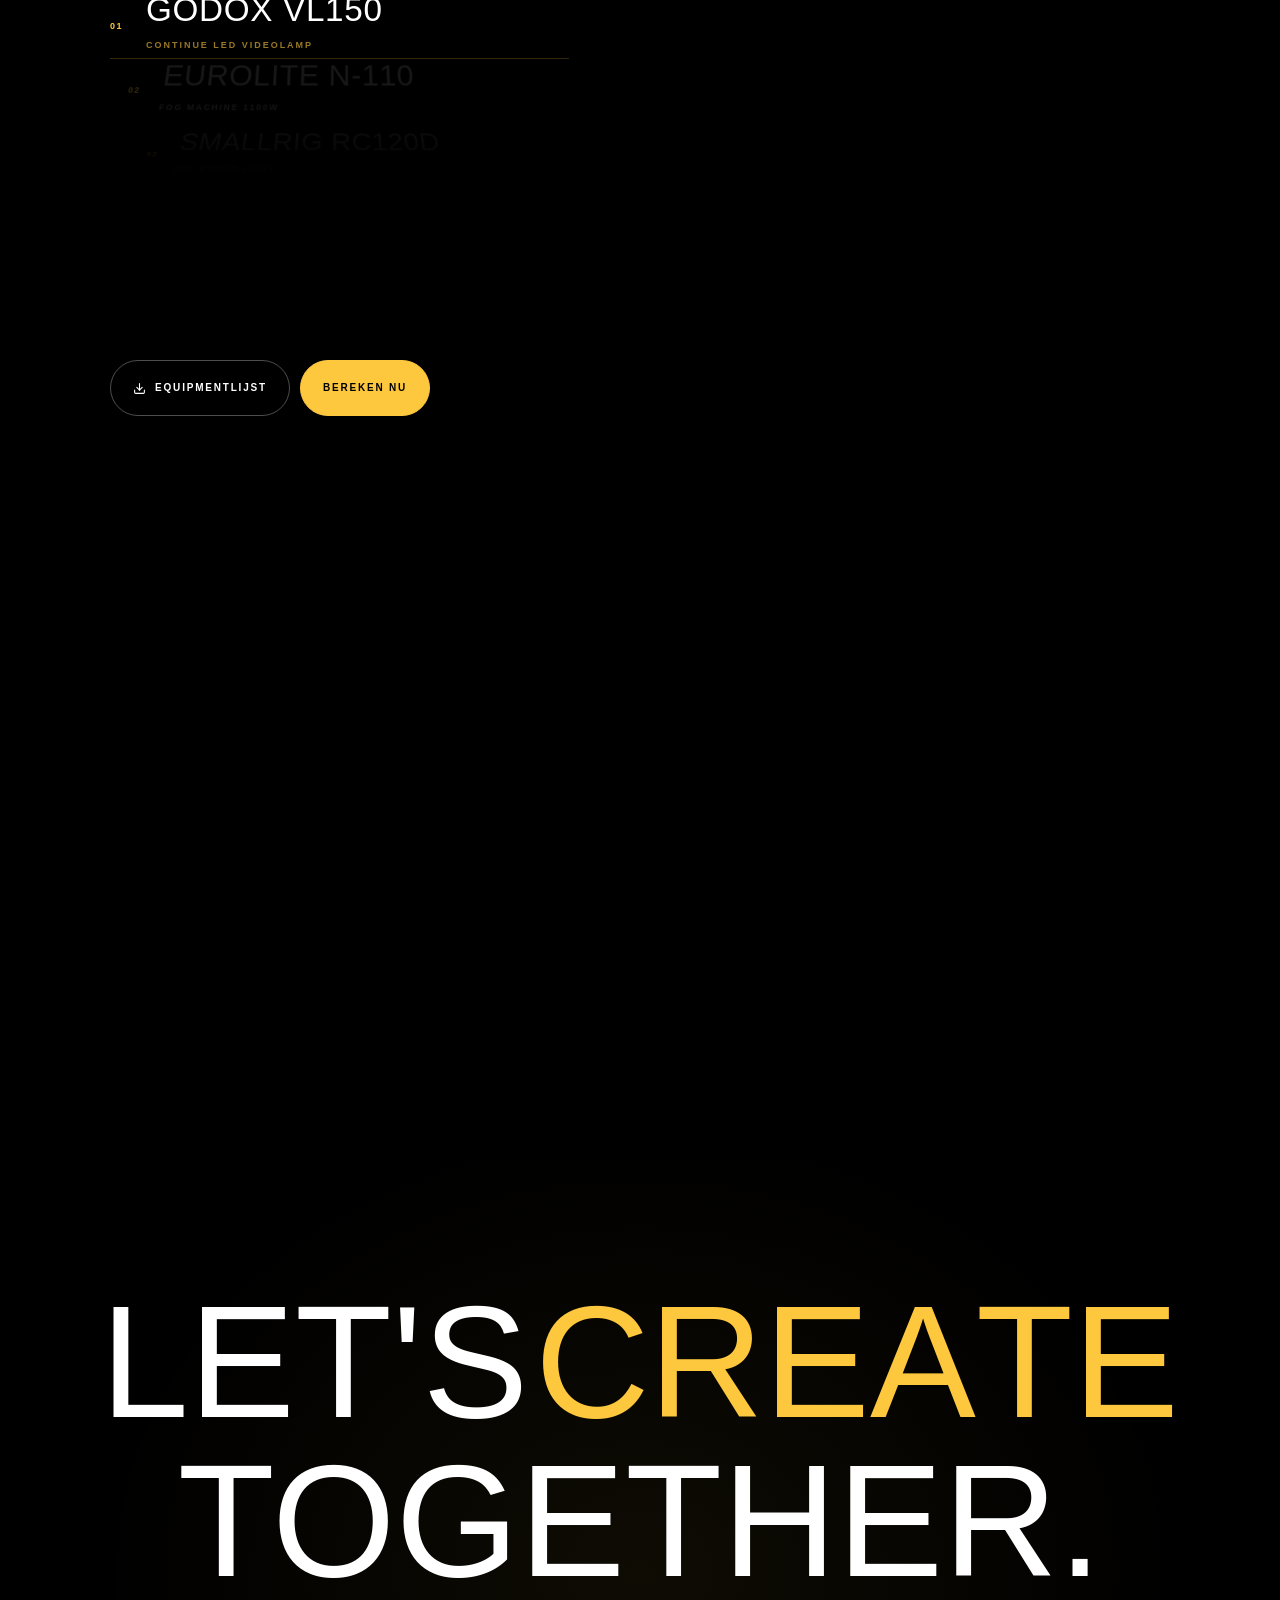
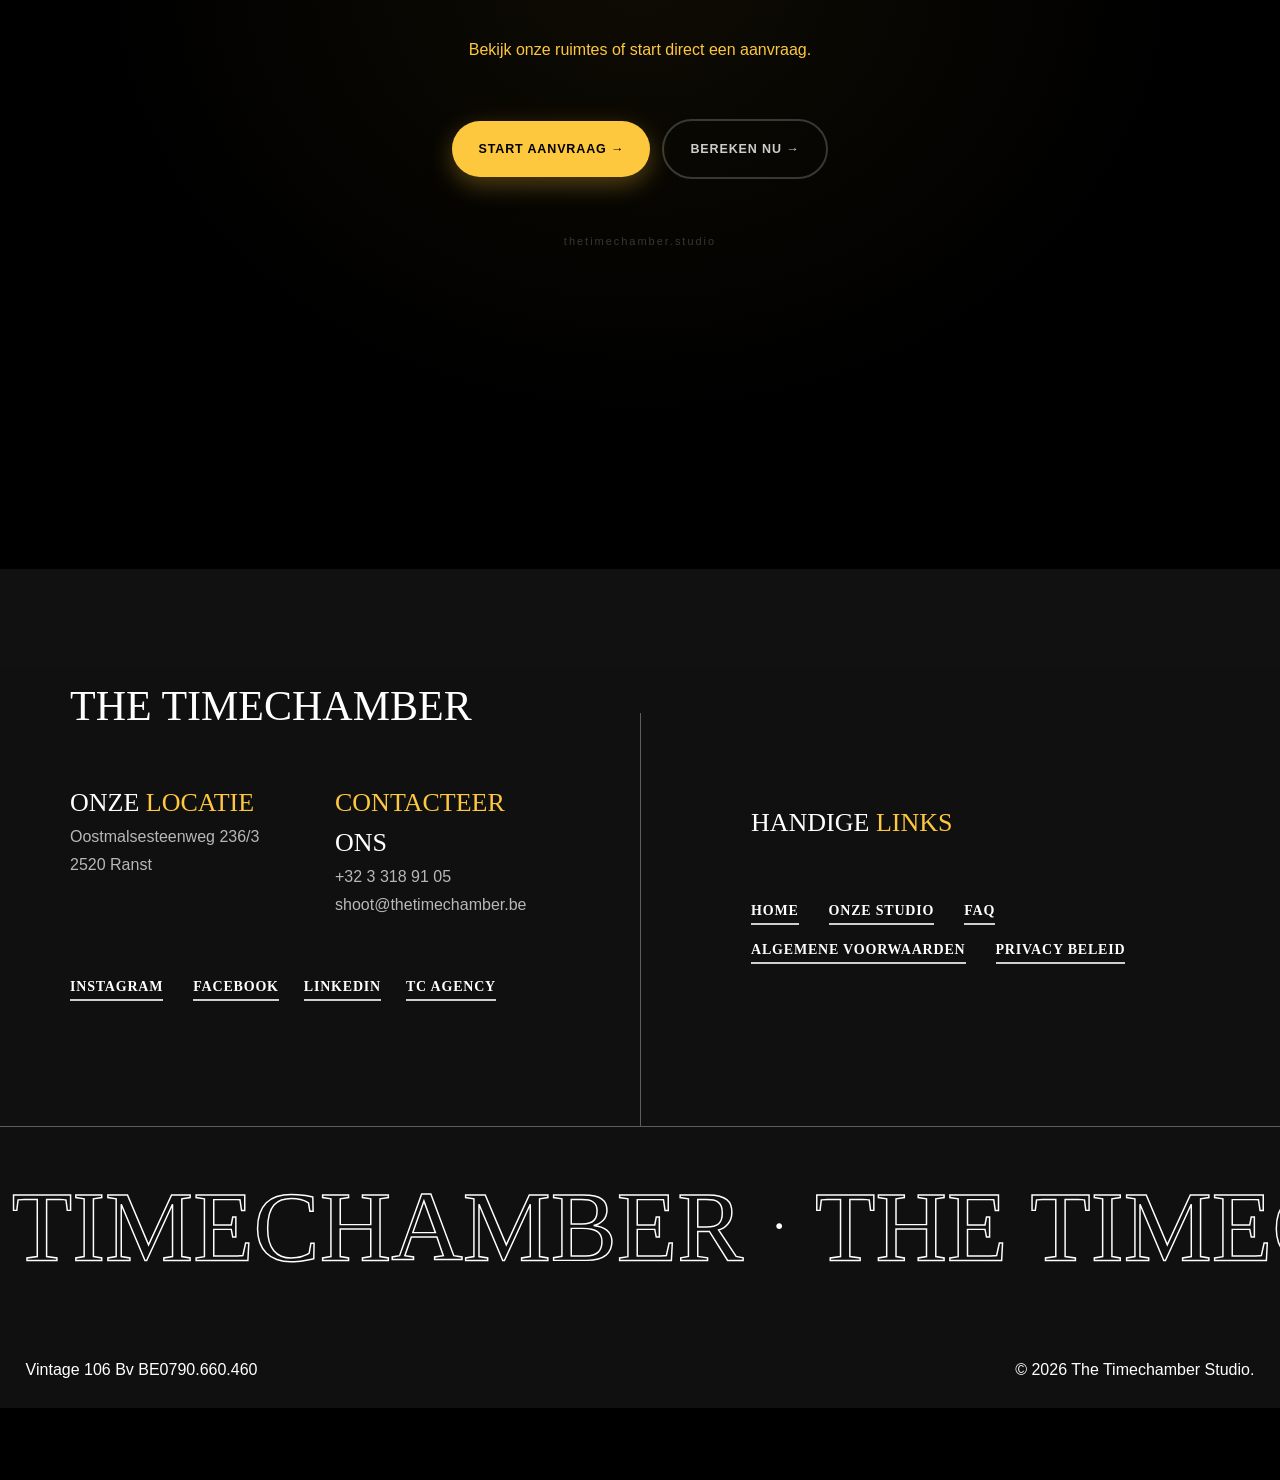
==== commit 2b7e7832: "Fix layout bug: close wpb_row before logo slider and reviews sections The #clients and #FAQ sections" ====
--- a/studio/index.html
+++ b/studio/index.html
@@ -1408,6 +1408,13 @@
 
   </div>
 </div>
+		</div>
+	</div>
+
+			</div>
+		</div>
+	</div>
+</div></div>
 
 		<div id="clients"  data-column-margin="default" data-midnight="dark" data-top-percent="4%"  class="wpb_row vc_row-fluid vc_row full-width-content vc_row-o-equal-height vc_row-flex vc_row-o-content-top  zindex-set top_padding_tablet_10pct bottom_padding_tablet_40px bottom_padding_phone_0px right_padding_tablet_15pct right_padding_phone_0px left_padding_tablet_15pct left_padding_phone_0px"  style="padding-top: calc(100vw * 0.04); padding-bottom: 40px;  z-index: 2;"><div class="row-bg-wrap" data-bg-animation="none" data-bg-animation-delay="" data-bg-overlay="false"><div class="inner-wrap row-bg-layer" ><div class="row-bg viewport-desktop"  style=""></div></div><div class="row-bg-overlay row-bg-layer" style=""></div></div><div class="row_col_wrap_12 col span_12 dark left">
 	<div  class="vc_col-sm-12 wpb_column column_container vc_column_container col no-extra-padding column_position_static force-desktop-text-align-center el_spacing_0px inherit_tablet inherit_phone "  data-padding-pos="all" data-has-bg-color="false" data-bg-color="" data-bg-opacity="1" data-animation="" data-delay="0" >
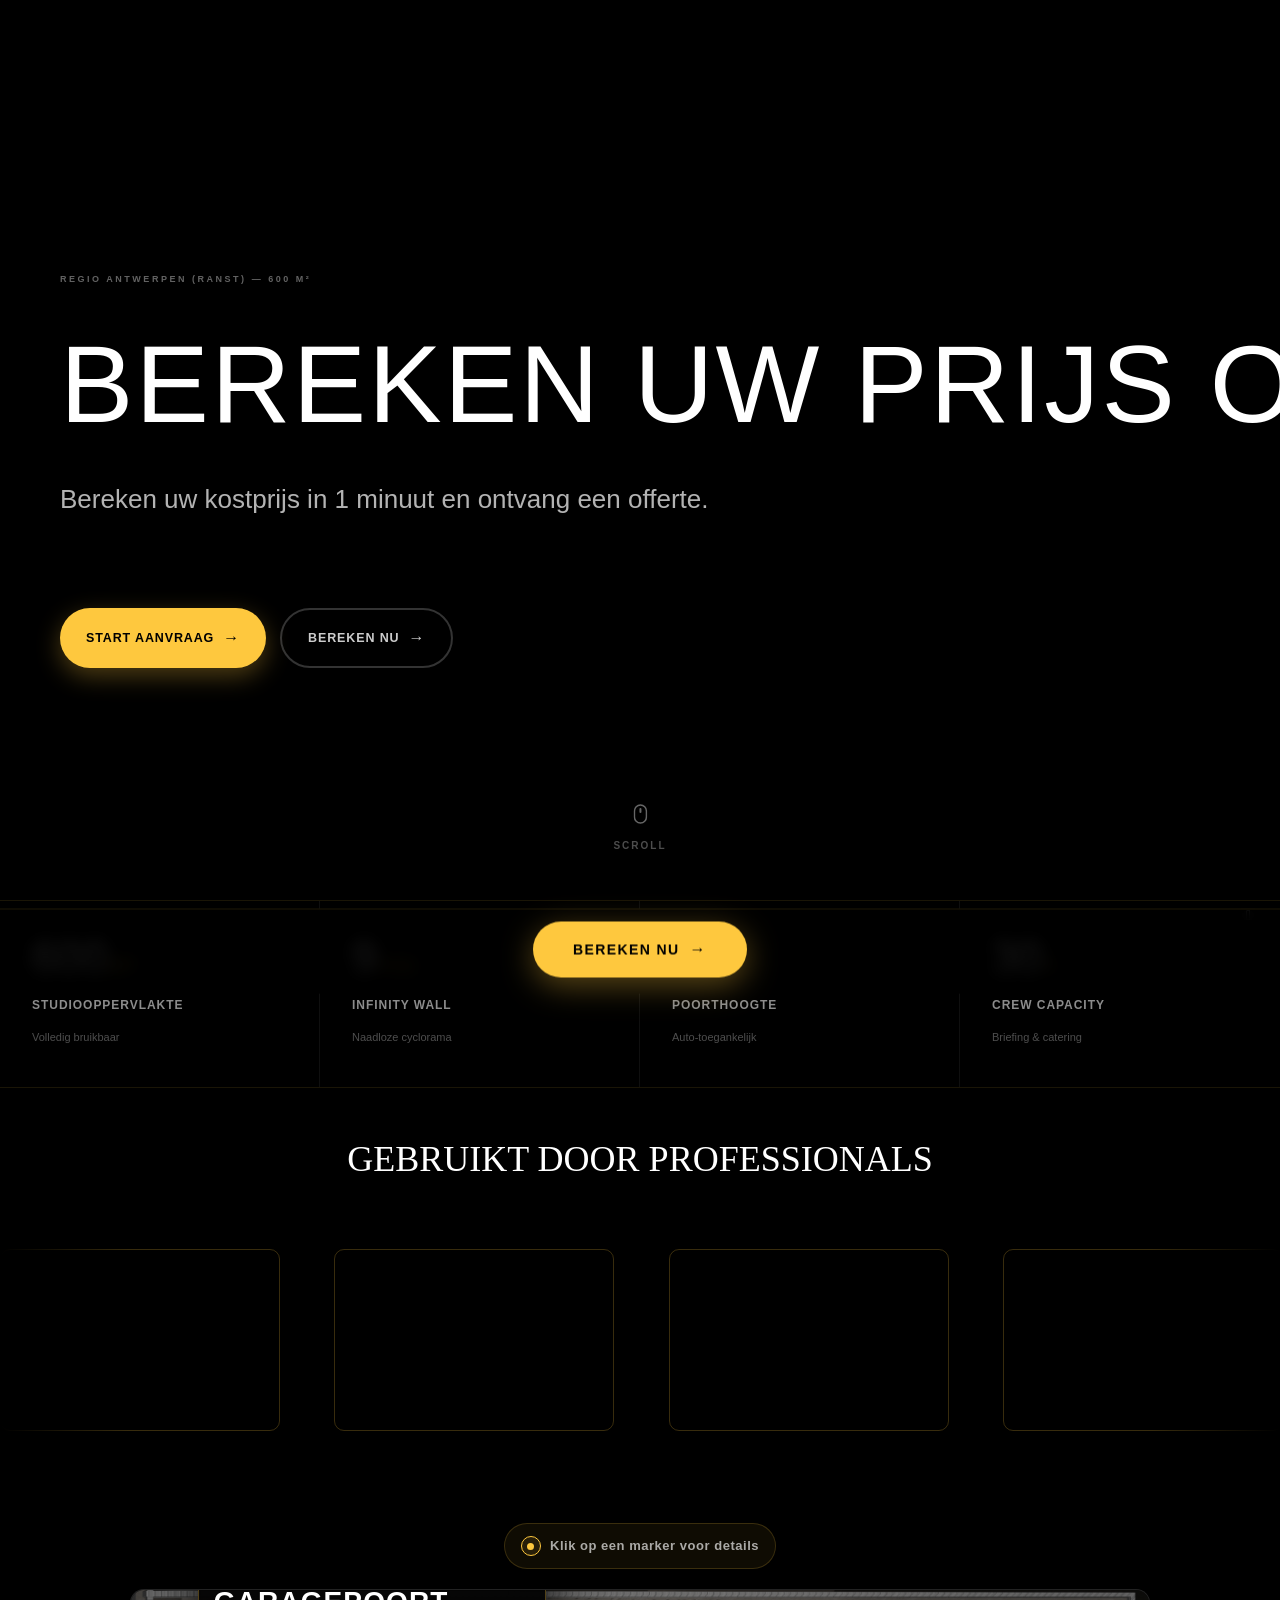
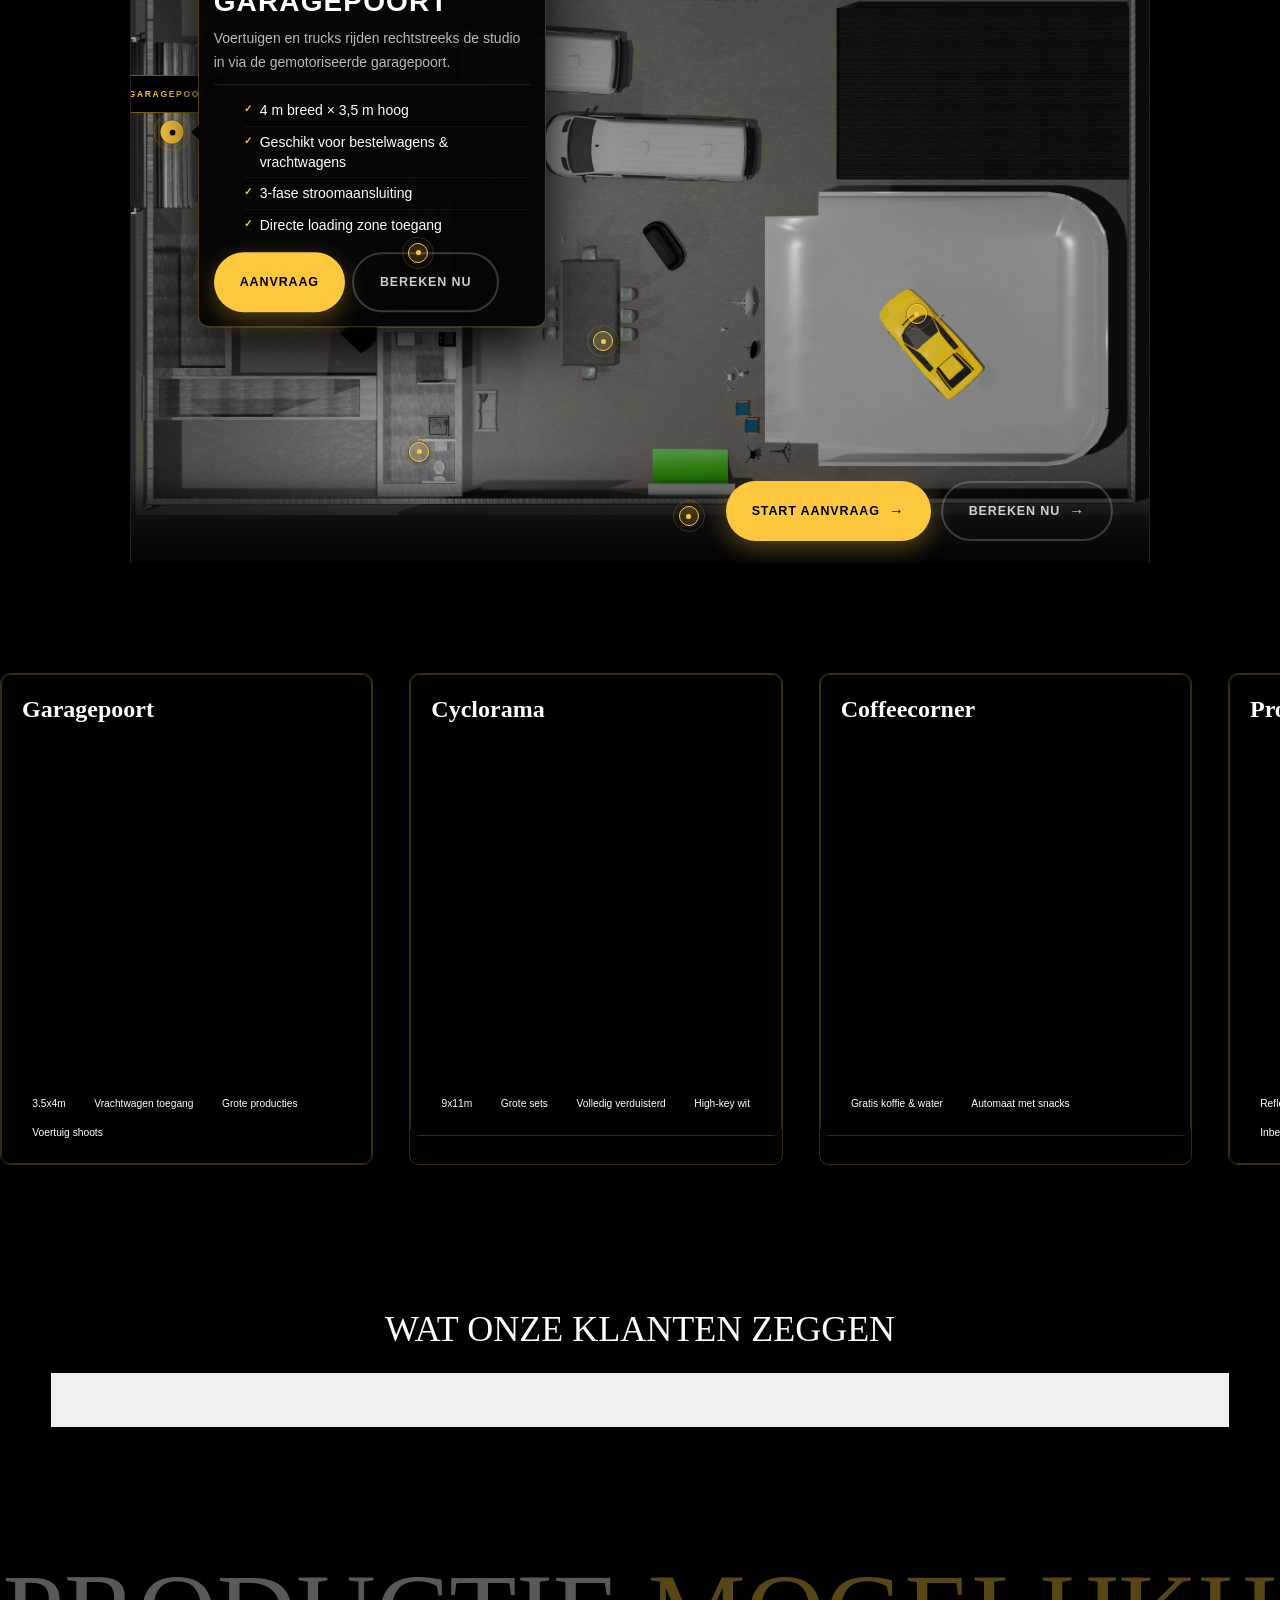
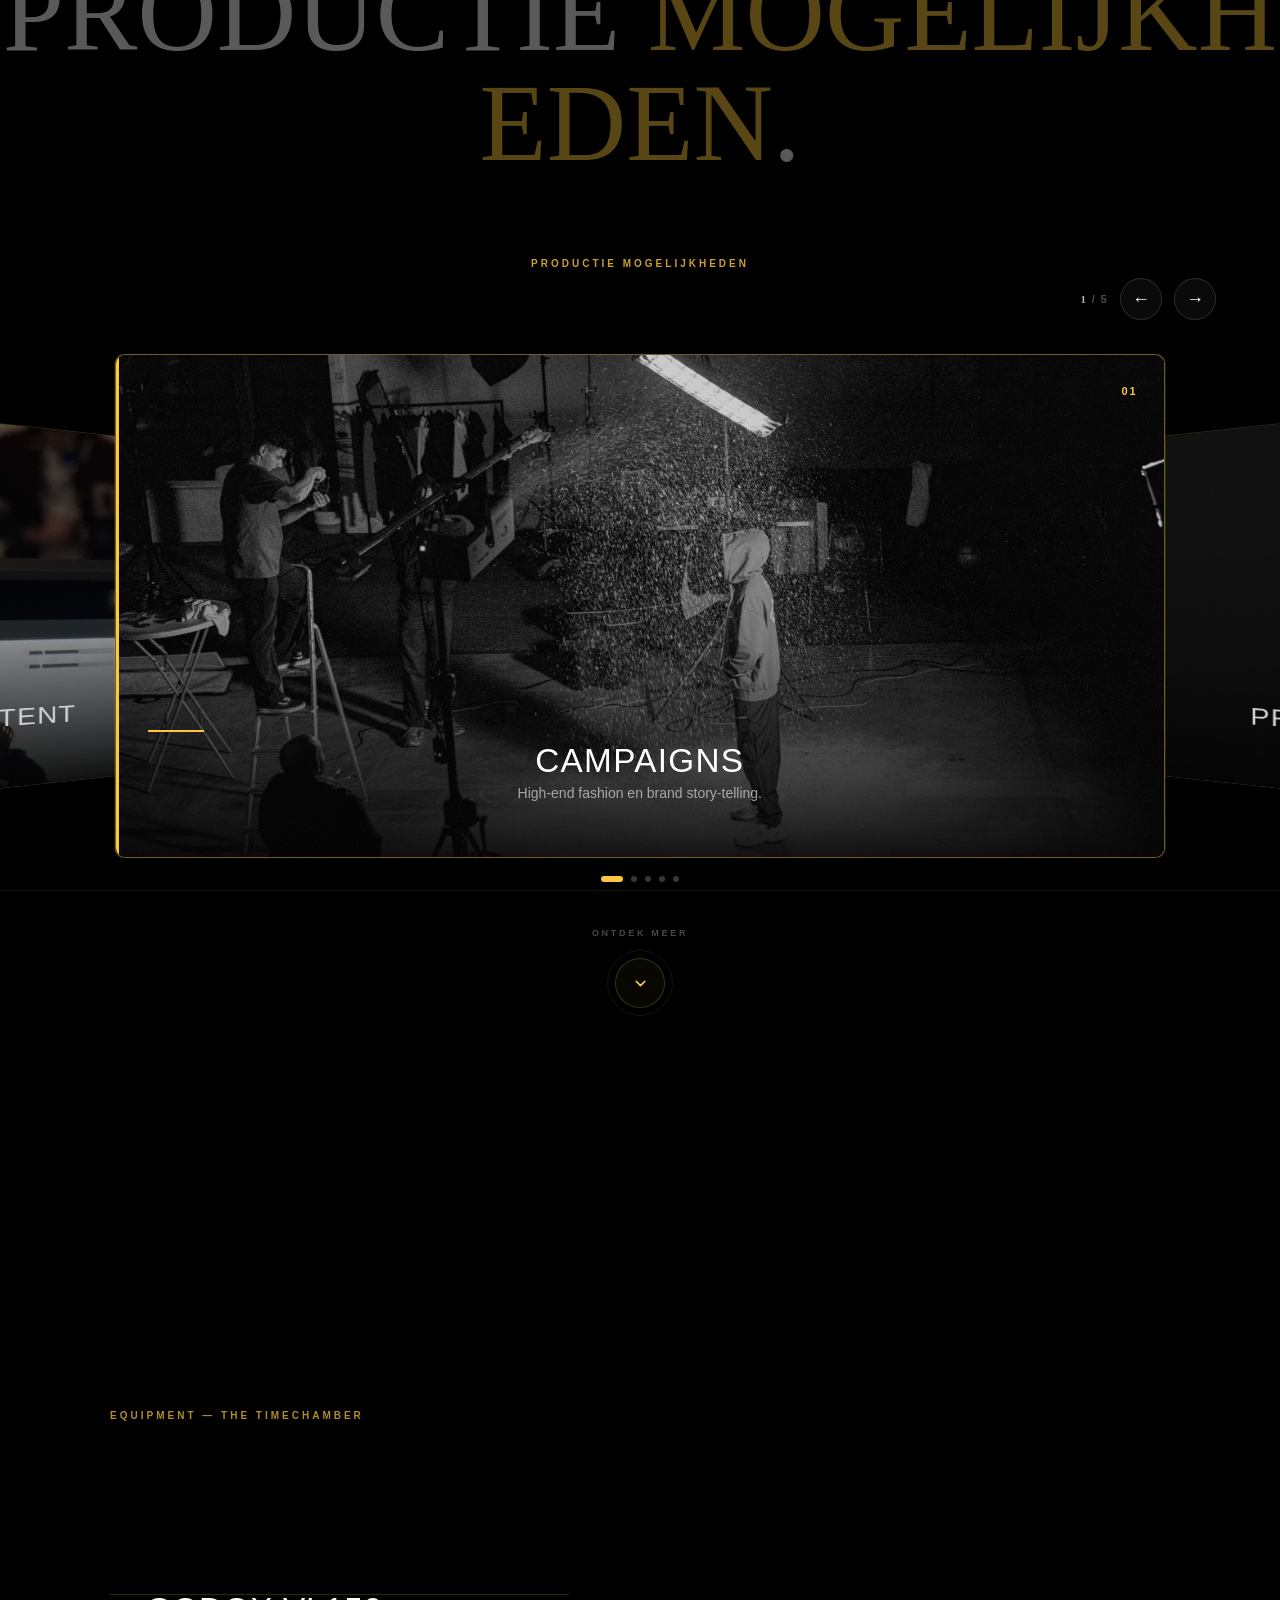
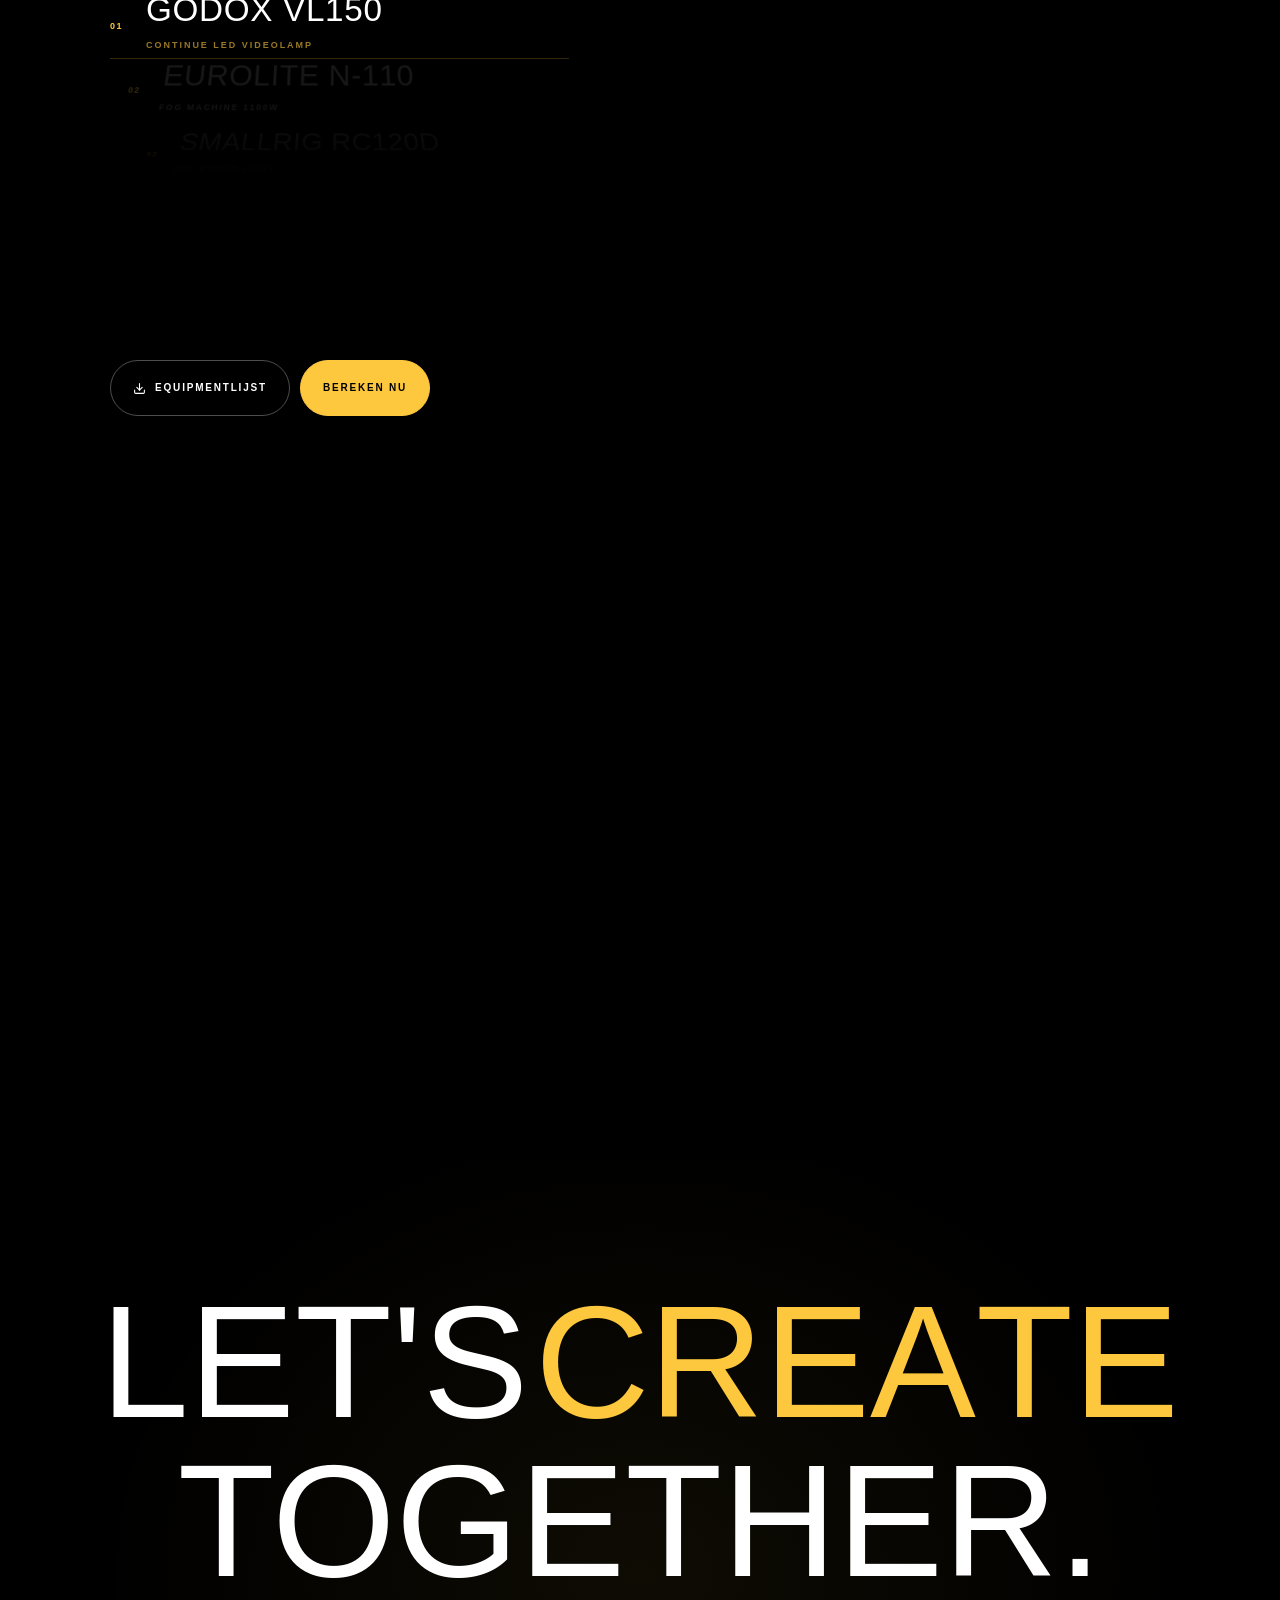
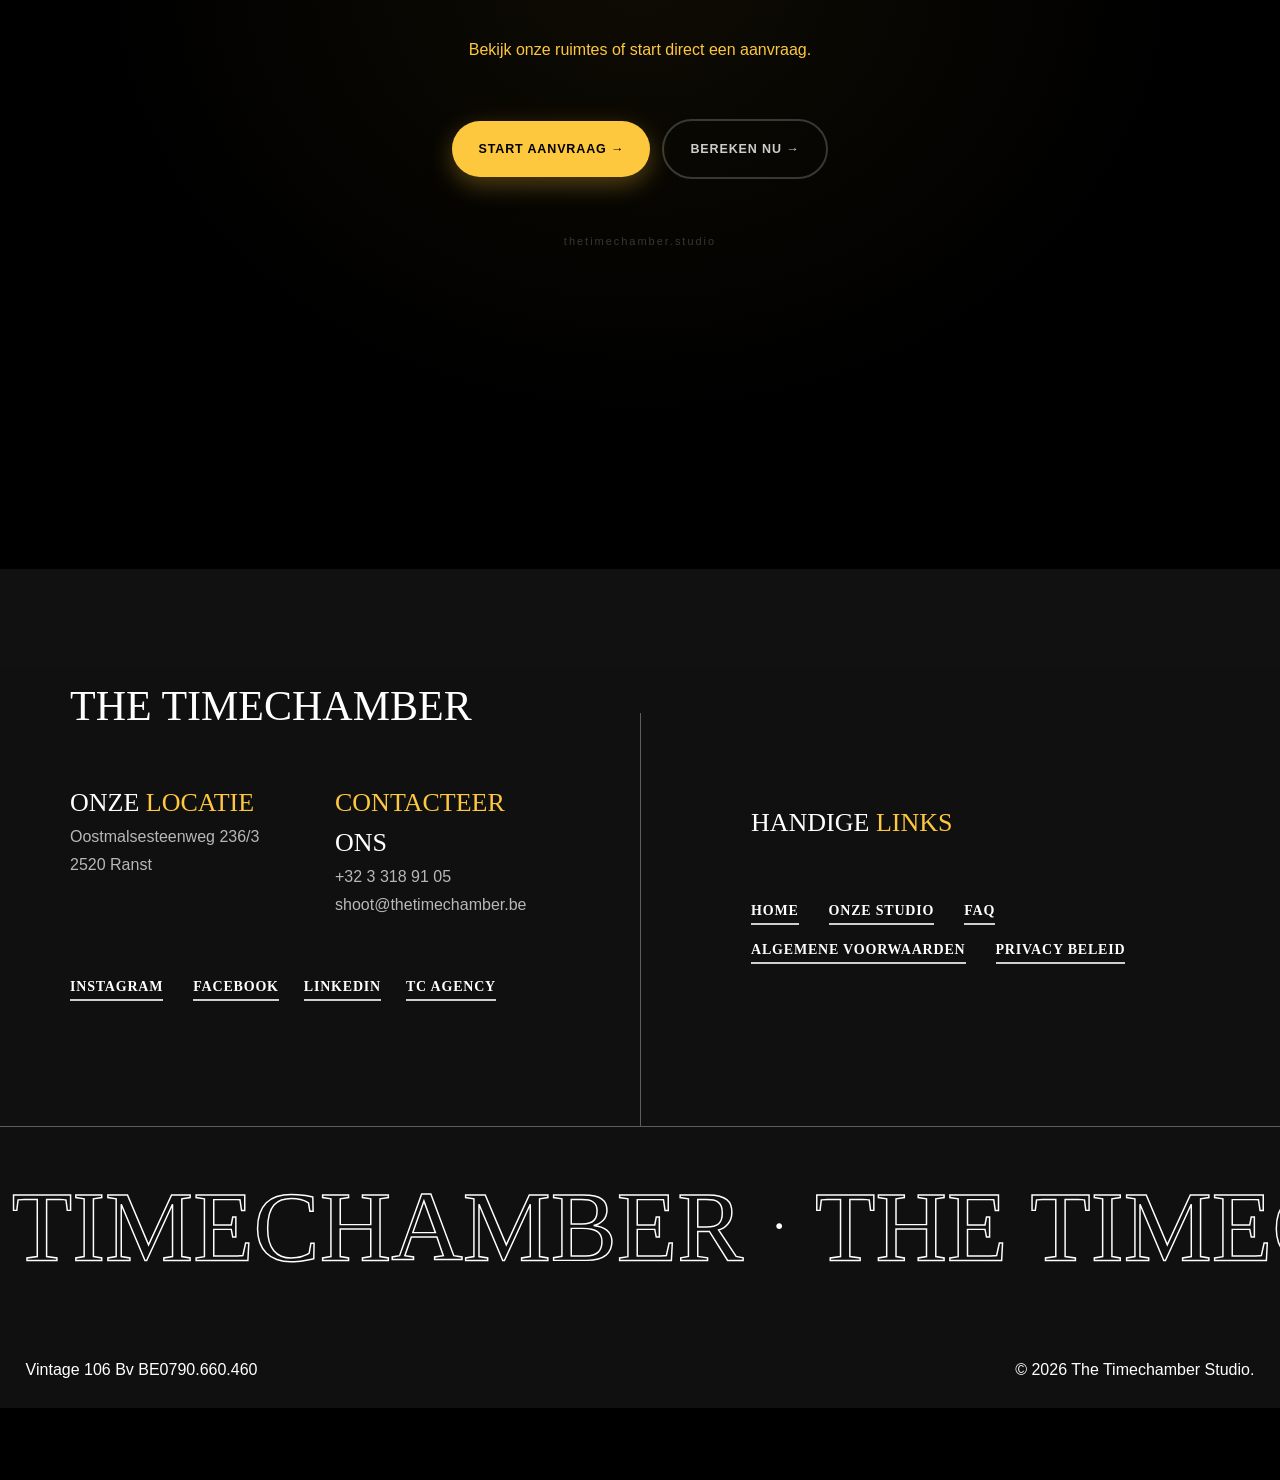
==== commit ce419efc: "Move reviews section to directly after the Garagepoort carousel Co-Authored-By: Claude Sonnet 4.6 <n" ====
--- a/studio/index.html
+++ b/studio/index.html
@@ -1443,32 +1443,6 @@
     }</style><div class="nectar-flickity not-initialized instace-6a0b16f0455be ticker-rotate" data-ticker-speed="slow" data-pause-on-hover="" data-mask-edges="true"  data-touch-icon-color="default" data-drag-scale="" data-overflow="hidden" data-wrap="wrap" data-spacing="70px" data-shadow="none" data-autoplay="true" data-autoplay-dur="" data-free-scroll="" data-controls="none"><div class="flickity-viewport"> <div class="flickity-slider"><div class="cell" data-lazy="true"><img decoding="async" width="680" height="680"  src="data:image/svg+xml;charset=utf-8,%3Csvg%20xmlns%3D'http%3A%2F%2Fwww.w3.org%2F2000%2Fsvg'%20viewBox%3D'0%200%20680%20680'%2F%3E" data-nectar-img-src="https://www.thetimechamber.studio/wp-content/uploads/2026/01/Adidas-logo@4x.png" class="skip-lazy nectar-lazy attachment-large" alt="" title="Adidas logo@4x"  data-nectar-img-srcset="https://www.thetimechamber.studio/wp-content/uploads/2026/01/Adidas-logo@4x.png 680w, https://www.thetimechamber.studio/wp-content/uploads/2026/01/Adidas-logo@4x-300x300.png 300w, https://www.thetimechamber.studio/wp-content/uploads/2026/01/Adidas-logo@4x-150x150.png 150w, https://www.thetimechamber.studio/wp-content/uploads/2026/01/Adidas-logo@4x-140x140.png 140w, https://www.thetimechamber.studio/wp-content/uploads/2026/01/Adidas-logo@4x-100x100.png 100w, https://www.thetimechamber.studio/wp-content/uploads/2026/01/Adidas-logo@4x-500x500.png 500w, https://www.thetimechamber.studio/wp-content/uploads/2026/01/Adidas-logo@4x-350x350.png 350w"></div><div class="cell" data-lazy="true"><img decoding="async" width="680" height="680"  src="data:image/svg+xml;charset=utf-8,%3Csvg%20xmlns%3D'http%3A%2F%2Fwww.w3.org%2F2000%2Fsvg'%20viewBox%3D'0%200%20680%20680'%2F%3E" data-nectar-img-src="https://www.thetimechamber.studio/wp-content/uploads/2026/01/Dreamchser-Logo@4x.png" class="skip-lazy nectar-lazy attachment-large" alt="" title="Dreamchser Logo@4x"  data-nectar-img-srcset="https://www.thetimechamber.studio/wp-content/uploads/2026/01/Dreamchser-Logo@4x.png 680w, https://www.thetimechamber.studio/wp-content/uploads/2026/01/Dreamchser-Logo@4x-300x300.png 300w, https://www.thetimechamber.studio/wp-content/uploads/2026/01/Dreamchser-Logo@4x-150x150.png 150w, https://www.thetimechamber.studio/wp-content/uploads/2026/01/Dreamchser-Logo@4x-140x140.png 140w, https://www.thetimechamber.studio/wp-content/uploads/2026/01/Dreamchser-Logo@4x-100x100.png 100w, https://www.thetimechamber.studio/wp-content/uploads/2026/01/Dreamchser-Logo@4x-500x500.png 500w, https://www.thetimechamber.studio/wp-content/uploads/2026/01/Dreamchser-Logo@4x-350x350.png 350w"></div><div class="cell" data-lazy="true"><img decoding="async" width="680" height="680"  src="data:image/svg+xml;charset=utf-8,%3Csvg%20xmlns%3D'http%3A%2F%2Fwww.w3.org%2F2000%2Fsvg'%20viewBox%3D'0%200%20680%20680'%2F%3E" data-nectar-img-src="https://www.thetimechamber.studio/wp-content/uploads/2026/01/Gero-logo@4x.png" class="skip-lazy nectar-lazy attachment-large" alt="" title="Gero logo@4x"  data-nectar-img-srcset="https://www.thetimechamber.studio/wp-content/uploads/2026/01/Gero-logo@4x.png 680w, https://www.thetimechamber.studio/wp-content/uploads/2026/01/Gero-logo@4x-300x300.png 300w, https://www.thetimechamber.studio/wp-content/uploads/2026/01/Gero-logo@4x-150x150.png 150w, https://www.thetimechamber.studio/wp-content/uploads/2026/01/Gero-logo@4x-140x140.png 140w, https://www.thetimechamber.studio/wp-content/uploads/2026/01/Gero-logo@4x-100x100.png 100w, https://www.thetimechamber.studio/wp-content/uploads/2026/01/Gero-logo@4x-500x500.png 500w, https://www.thetimechamber.studio/wp-content/uploads/2026/01/Gero-logo@4x-350x350.png 350w"></div><div class="cell" data-lazy="true"><img decoding="async" width="680" height="680"  src="data:image/svg+xml;charset=utf-8,%3Csvg%20xmlns%3D'http%3A%2F%2Fwww.w3.org%2F2000%2Fsvg'%20viewBox%3D'0%200%20680%20680'%2F%3E" data-nectar-img-src="https://www.thetimechamber.studio/wp-content/uploads/2026/01/Heli-Flights-logo@4x.png" class="skip-lazy nectar-lazy attachment-large" alt="" title="Heli-Flights logo@4x"  data-nectar-img-srcset="https://www.thetimechamber.studio/wp-content/uploads/2026/01/Heli-Flights-logo@4x.png 680w, https://www.thetimechamber.studio/wp-content/uploads/2026/01/Heli-Flights-logo@4x-300x300.png 300w, https://www.thetimechamber.studio/wp-content/uploads/2026/01/Heli-Flights-logo@4x-150x150.png 150w, https://www.thetimechamber.studio/wp-content/uploads/2026/01/Heli-Flights-logo@4x-140x140.png 140w, https://www.thetimechamber.studio/wp-content/uploads/2026/01/Heli-Flights-logo@4x-100x100.png 100w, https://www.thetimechamber.studio/wp-content/uploads/2026/01/Heli-Flights-logo@4x-500x500.png 500w, https://www.thetimechamber.studio/wp-content/uploads/2026/01/Heli-Flights-logo@4x-350x350.png 350w"></div><div class="cell" data-lazy="true"><img decoding="async" width="680" height="680"  src="data:image/svg+xml;charset=utf-8,%3Csvg%20xmlns%3D'http%3A%2F%2Fwww.w3.org%2F2000%2Fsvg'%20viewBox%3D'0%200%20680%20680'%2F%3E" data-nectar-img-src="https://www.thetimechamber.studio/wp-content/uploads/2026/01/mediamixer-logo@4x.png" class="skip-lazy nectar-lazy attachment-large" alt="" title="mediamixer logo@4x"  data-nectar-img-srcset="https://www.thetimechamber.studio/wp-content/uploads/2026/01/mediamixer-logo@4x.png 680w, https://www.thetimechamber.studio/wp-content/uploads/2026/01/mediamixer-logo@4x-300x300.png 300w, https://www.thetimechamber.studio/wp-content/uploads/2026/01/mediamixer-logo@4x-150x150.png 150w, https://www.thetimechamber.studio/wp-content/uploads/2026/01/mediamixer-logo@4x-140x140.png 140w, https://www.thetimechamber.studio/wp-content/uploads/2026/01/mediamixer-logo@4x-100x100.png 100w, https://www.thetimechamber.studio/wp-content/uploads/2026/01/mediamixer-logo@4x-500x500.png 500w, https://www.thetimechamber.studio/wp-content/uploads/2026/01/mediamixer-logo@4x-350x350.png 350w"></div><div class="cell" data-lazy="true"><img decoding="async" width="680" height="680"  src="data:image/svg+xml;charset=utf-8,%3Csvg%20xmlns%3D'http%3A%2F%2Fwww.w3.org%2F2000%2Fsvg'%20viewBox%3D'0%200%20680%20680'%2F%3E" data-nectar-img-src="https://www.thetimechamber.studio/wp-content/uploads/2026/01/Sleeplife-logo@4x.png" class="skip-lazy nectar-lazy attachment-large" alt="" title="Sleeplife logo@4x"  data-nectar-img-srcset="https://www.thetimechamber.studio/wp-content/uploads/2026/01/Sleeplife-logo@4x.png 680w, https://www.thetimechamber.studio/wp-content/uploads/2026/01/Sleeplife-logo@4x-300x300.png 300w, https://www.thetimechamber.studio/wp-content/uploads/2026/01/Sleeplife-logo@4x-150x150.png 150w, https://www.thetimechamber.studio/wp-content/uploads/2026/01/Sleeplife-logo@4x-140x140.png 140w, https://www.thetimechamber.studio/wp-content/uploads/2026/01/Sleeplife-logo@4x-100x100.png 100w, https://www.thetimechamber.studio/wp-content/uploads/2026/01/Sleeplife-logo@4x-500x500.png 500w, https://www.thetimechamber.studio/wp-content/uploads/2026/01/Sleeplife-logo@4x-350x350.png 350w"></div><div class="cell" data-lazy="true"><img decoding="async" width="680" height="680"  src="data:image/svg+xml;charset=utf-8,%3Csvg%20xmlns%3D'http%3A%2F%2Fwww.w3.org%2F2000%2Fsvg'%20viewBox%3D'0%200%20680%20680'%2F%3E" data-nectar-img-src="https://www.thetimechamber.studio/wp-content/uploads/2026/01/Universal-logo@4x.png" class="skip-lazy nectar-lazy attachment-large" alt="" title="Universal logo@4x"  data-nectar-img-srcset="https://www.thetimechamber.studio/wp-content/uploads/2026/01/Universal-logo@4x.png 680w, https://www.thetimechamber.studio/wp-content/uploads/2026/01/Universal-logo@4x-300x300.png 300w, https://www.thetimechamber.studio/wp-content/uploads/2026/01/Universal-logo@4x-150x150.png 150w, https://www.thetimechamber.studio/wp-content/uploads/2026/01/Universal-logo@4x-140x140.png 140w, https://www.thetimechamber.studio/wp-content/uploads/2026/01/Universal-logo@4x-100x100.png 100w, https://www.thetimechamber.studio/wp-content/uploads/2026/01/Universal-logo@4x-500x500.png 500w, https://www.thetimechamber.studio/wp-content/uploads/2026/01/Universal-logo@4x-350x350.png 350w"></div><div class="cell" data-lazy="true"><img decoding="async" width="680" height="680"  src="data:image/svg+xml;charset=utf-8,%3Csvg%20xmlns%3D'http%3A%2F%2Fwww.w3.org%2F2000%2Fsvg'%20viewBox%3D'0%200%20680%20680'%2F%3E" data-nectar-img-src="https://www.thetimechamber.studio/wp-content/uploads/2026/01/Warnermusic-logo@4x.png" class="skip-lazy nectar-lazy attachment-large" alt="" title="Warnermusic logo@4x"  data-nectar-img-srcset="https://www.thetimechamber.studio/wp-content/uploads/2026/01/Warnermusic-logo@4x.png 680w, https://www.thetimechamber.studio/wp-content/uploads/2026/01/Warnermusic-logo@4x-300x300.png 300w, https://www.thetimechamber.studio/wp-content/uploads/2026/01/Warnermusic-logo@4x-150x150.png 150w, https://www.thetimechamber.studio/wp-content/uploads/2026/01/Warnermusic-logo@4x-140x140.png 140w, https://www.thetimechamber.studio/wp-content/uploads/2026/01/Warnermusic-logo@4x-100x100.png 100w, https://www.thetimechamber.studio/wp-content/uploads/2026/01/Warnermusic-logo@4x-500x500.png 500w, https://www.thetimechamber.studio/wp-content/uploads/2026/01/Warnermusic-logo@4x-350x350.png 350w"></div><div class="cell" data-lazy="true"><img decoding="async" width="680" height="680"  src="data:image/svg+xml;charset=utf-8,%3Csvg%20xmlns%3D'http%3A%2F%2Fwww.w3.org%2F2000%2Fsvg'%20viewBox%3D'0%200%20680%20680'%2F%3E" data-nectar-img-src="https://www.thetimechamber.studio/wp-content/uploads/2026/01/Artboard-1@4x.png" class="skip-lazy nectar-lazy attachment-large" alt="" title="Artboard 1@4x"  data-nectar-img-srcset="https://www.thetimechamber.studio/wp-content/uploads/2026/01/Artboard-1@4x.png 680w, https://www.thetimechamber.studio/wp-content/uploads/2026/01/Artboard-1@4x-300x300.png 300w, https://www.thetimechamber.studio/wp-content/uploads/2026/01/Artboard-1@4x-150x150.png 150w, https://www.thetimechamber.studio/wp-content/uploads/2026/01/Artboard-1@4x-140x140.png 140w, https://www.thetimechamber.studio/wp-content/uploads/2026/01/Artboard-1@4x-100x100.png 100w, https://www.thetimechamber.studio/wp-content/uploads/2026/01/Artboard-1@4x-500x500.png 500w, https://www.thetimechamber.studio/wp-content/uploads/2026/01/Artboard-1@4x-350x350.png 350w"></div><div class="cell" data-lazy="true"><img decoding="async" width="680" height="680"  src="data:image/svg+xml;charset=utf-8,%3Csvg%20xmlns%3D'http%3A%2F%2Fwww.w3.org%2F2000%2Fsvg'%20viewBox%3D'0%200%20680%20680'%2F%3E" data-nectar-img-src="https://www.thetimechamber.studio/wp-content/uploads/2026/01/Milka-logo@4x.png" class="skip-lazy nectar-lazy attachment-large" alt="" title="Milka logo@4x"  data-nectar-img-srcset="https://www.thetimechamber.studio/wp-content/uploads/2026/01/Milka-logo@4x.png 680w, https://www.thetimechamber.studio/wp-content/uploads/2026/01/Milka-logo@4x-300x300.png 300w, https://www.thetimechamber.studio/wp-content/uploads/2026/01/Milka-logo@4x-150x150.png 150w, https://www.thetimechamber.studio/wp-content/uploads/2026/01/Milka-logo@4x-140x140.png 140w, https://www.thetimechamber.studio/wp-content/uploads/2026/01/Milka-logo@4x-100x100.png 100w, https://www.thetimechamber.studio/wp-content/uploads/2026/01/Milka-logo@4x-500x500.png 500w, https://www.thetimechamber.studio/wp-content/uploads/2026/01/Milka-logo@4x-350x350.png 350w"></div><div class="cell" data-lazy="true"><img decoding="async" width="680" height="680"  src="data:image/svg+xml;charset=utf-8,%3Csvg%20xmlns%3D'http%3A%2F%2Fwww.w3.org%2F2000%2Fsvg'%20viewBox%3D'0%200%20680%20680'%2F%3E" data-nectar-img-src="https://www.thetimechamber.studio/wp-content/uploads/2026/01/Ethos-Media@4x.png" class="skip-lazy nectar-lazy attachment-large" alt="" title="Ethos Media@4x"  data-nectar-img-srcset="https://www.thetimechamber.studio/wp-content/uploads/2026/01/Ethos-Media@4x.png 680w, https://www.thetimechamber.studio/wp-content/uploads/2026/01/Ethos-Media@4x-300x300.png 300w, https://www.thetimechamber.studio/wp-content/uploads/2026/01/Ethos-Media@4x-150x150.png 150w, https://www.thetimechamber.studio/wp-content/uploads/2026/01/Ethos-Media@4x-140x140.png 140w, https://www.thetimechamber.studio/wp-content/uploads/2026/01/Ethos-Media@4x-100x100.png 100w, https://www.thetimechamber.studio/wp-content/uploads/2026/01/Ethos-Media@4x-500x500.png 500w, https://www.thetimechamber.studio/wp-content/uploads/2026/01/Ethos-Media@4x-350x350.png 350w"></div><div class="cell" data-lazy="true"><img decoding="async" width="680" height="680"  src="data:image/svg+xml;charset=utf-8,%3Csvg%20xmlns%3D'http%3A%2F%2Fwww.w3.org%2F2000%2Fsvg'%20viewBox%3D'0%200%20680%20680'%2F%3E" data-nectar-img-src="https://www.thetimechamber.studio/wp-content/uploads/2026/01/Bulletpoint@4x-1.png" class="skip-lazy nectar-lazy attachment-large" alt="" title="Bulletpoint@4x"  data-nectar-img-srcset="https://www.thetimechamber.studio/wp-content/uploads/2026/01/Bulletpoint@4x-1.png 680w, https://www.thetimechamber.studio/wp-content/uploads/2026/01/Bulletpoint@4x-1-300x300.png 300w, https://www.thetimechamber.studio/wp-content/uploads/2026/01/Bulletpoint@4x-1-150x150.png 150w, https://www.thetimechamber.studio/wp-content/uploads/2026/01/Bulletpoint@4x-1-140x140.png 140w, https://www.thetimechamber.studio/wp-content/uploads/2026/01/Bulletpoint@4x-1-100x100.png 100w, https://www.thetimechamber.studio/wp-content/uploads/2026/01/Bulletpoint@4x-1-500x500.png 500w, https://www.thetimechamber.studio/wp-content/uploads/2026/01/Bulletpoint@4x-1-350x350.png 350w"></div></div></div></div></div>
 		</div> 
 	</div> 
-			</div> 
-		</div>
-	</div> 
-</div></div>
-		<div id="FAQ"  data-column-margin="default" data-midnight="light" data-top-percent="5%"  class="wpb_row vc_row-fluid vc_row full-width-content has-row-bg-color vc_row-o-equal-height vc_row-flex vc_row-o-content-top"  style="padding-top: calc(100vw * 0.05); padding-bottom: 0px; --row-bg-color: #000000;"><div class="row-bg-wrap" data-bg-animation="none" data-bg-animation-delay="" data-bg-overlay="false"><div class="inner-wrap row-bg-layer" ><div class="row-bg viewport-desktop using-bg-color"  style="background-color: #000000; "></div></div></div><div class="row_col_wrap_12 col span_12 light left">
-	<div style=" color: #FEC83E;" class="vc_col-sm-12 wpb_column column_container vc_column_container col no-extra-padding right_margin_4pct left_margin_4pct inherit_tablet inherit_phone " data-cfc="true"  data-padding-pos="all" data-has-bg-color="false" data-bg-color="" data-bg-opacity="1" data-animation="" data-delay="0" >
-		<div class="vc_column-inner" >
-			<div class="wpb_wrapper">
-				<div class="nectar-responsive-text nectar-link-underline-effect" style="color: #FFFFFF;"><h2 style="text-align: center">Wat onze klanten zeggen</h2>
-</div>
-	<div class="wpb_raw_code wpb_raw_html wpb_content_element" >
-		<div class="wpb_wrapper">
-			<pre class="ti-widget"><template id="trustindex-google-widget-html"><div class=" ti-widget  ti-goog ti-show-rating-text ti-review-text-mode-readmore ti-text-align-left" data-no-translation="true" data-time-locale="%d %s ago|today|day|days|week|weeks|month|months|year|years" data-plugin-version="13.2.9" data-layout-id="13" data-layout-category="slider" data-set-id="dark-minimal" data-pid="" data-language="en" data-close-locale="Close" data-review-target-width="275" data-css-version="2" data-reply-by-locale="Owner's reply" data-only-rating-locale="This user only left a rating." data-pager-autoplay-timeout="6"> <div class="ti-widget-container ti-col-4"> <div class="ti-footer source-Google"> <div class="ti-row"> <div class="ti-profile-img"> <trustindex-image data-imgurl="https://lh3.googleusercontent.com/-IjTrYPCA8HA/AAAAAAAAAAI/AAAAAAAAAAA/h26Dd1bhfak/s160-p-k-no-ns-nd/photo.jpg" alt="The Timechamber" loading="lazy"></trustindex-image> </div> <div class="ti-profile-details"> <div class="ti-name"> The Timechamber</div> <span class="ti-stars"><trustindex-image class="ti-star" data-imgurl="https://cdn.trustindex.io/assets/platform/Google/star/f.svg" alt="Google star 1" width="17" height="17" loading="lazy"></trustindex-image><trustindex-image class="ti-star" data-imgurl="https://cdn.trustindex.io/assets/platform/Google/star/f.svg" alt="Google star 2" width="17" height="17" loading="lazy"></trustindex-image><trustindex-image class="ti-star" data-imgurl="https://cdn.trustindex.io/assets/platform/Google/star/f.svg" alt="Google star 3" width="17" height="17" loading="lazy"></trustindex-image><trustindex-image class="ti-star" data-imgurl="https://cdn.trustindex.io/assets/platform/Google/star/f.svg" alt="Google star 4" width="17" height="17" loading="lazy"></trustindex-image><trustindex-image class="ti-star" data-imgurl="https://cdn.trustindex.io/assets/platform/Google/star/f.svg" alt="Google star 5" width="17" height="17" loading="lazy"></trustindex-image></span> <div class="ti-rating-text"> <span class="nowrap"><strong>65 Google reviews</strong></span> </div>  </div> </div> </div> <div class="ti-reviews-container"> <div class="ti-controls"> <div class="ti-next" aria-label="Next review" role="button" tabindex="0"></div> <div class="ti-prev" aria-label="Previous review" role="button" tabindex="0"></div> </div> <div class="ti-reviews-container-wrapper">  <div data-empty="0" data-time="1761004800" class="ti-review-item source-Google ti-image-layout-thumbnail" data-id="cfcd208495d565ef66e7dff9f98764da"> <div class="ti-inner"> <div class="ti-review-header"> <div class="ti-platform-icon ti-with-tooltip"> <span class="ti-tooltip">Posted on </span> <trustindex-image data-imgurl="https://cdn.trustindex.io/assets/platform/Google/icon.svg" alt="" width="20" height="20" loading="lazy"></trustindex-image> </div> <div class="ti-profile-img"> <trustindex-image data-imgurl="https://lh3.googleusercontent.com/a-/ALV-UjVIchlT8750zzV-CQU8IcciJWrT749WHRrLRYFsm7jI80noy6I=w40-h40-c-rp-mo-br100" alt="AkpéSociety profile picture" loading="lazy"></trustindex-image> </div> <div class="ti-profile-details"> <div class="ti-name"> AkpéSociety </div> <div class="ti-date"></div> </div> </div> <span class="ti-stars"><trustindex-image class="ti-star" data-imgurl="https://cdn.trustindex.io/assets/platform/Google/star/f.svg" alt="Google star 1" width="17" height="17" loading="lazy"></trustindex-image><trustindex-image class="ti-star" data-imgurl="https://cdn.trustindex.io/assets/platform/Google/star/f.svg" alt="Google star 2" width="17" height="17" loading="lazy"></trustindex-image><trustindex-image class="ti-star" data-imgurl="https://cdn.trustindex.io/assets/platform/Google/star/f.svg" alt="Google star 3" width="17" height="17" loading="lazy"></trustindex-image><trustindex-image class="ti-star" data-imgurl="https://cdn.trustindex.io/assets/platform/Google/star/f.svg" alt="Google star 4" width="17" height="17" loading="lazy"></trustindex-image><trustindex-image class="ti-star" data-imgurl="https://cdn.trustindex.io/assets/platform/Google/star/f.svg" alt="Google star 5" width="17" height="17" loading="lazy"></trustindex-image><span class="ti-verified-review ti-verified-platform"><span class="ti-verified-tooltip">Trustindex verifies that the original source of the review is Google.</span></span></span> <div class="ti-review-text-container ti-review-content"><!-- R-CONTENT -->This studio is absolutely amazing! The space is huge and perfect for any kind of creative project. The people are incredibly friendly and always ready to help. It’s the perfect place to bring your creative ideas to life! Highly recommended!!<!-- R-CONTENT --></div> <span class="ti-read-more" data-container=".ti-review-content" data-collapse-text="Hide" data-open-text="Read more"></span> </div> </div>  <div data-empty="0" data-time="1761004800" class="ti-review-item source-Google ti-image-layout-thumbnail" data-id="cfcd208495d565ef66e7dff9f98764da"> <div class="ti-inner"> <div class="ti-review-header"> <div class="ti-platform-icon ti-with-tooltip"> <span class="ti-tooltip">Posted on </span> <trustindex-image data-imgurl="https://cdn.trustindex.io/assets/platform/Google/icon.svg" alt="" width="20" height="20" loading="lazy"></trustindex-image> </div> <div class="ti-profile-img"> <trustindex-image data-imgurl="https://lh3.googleusercontent.com/a/ACg8ocIIfOYwG5FAn0cDWCaY-OpNkoZATRRDZ-nj5UwY6DeA1ZlSbg=w40-h40-c-rp-mo-br100" alt="Said Negm profile picture" loading="lazy"></trustindex-image> </div> <div class="ti-profile-details"> <div class="ti-name"> Said Negm </div> <div class="ti-date"></div> </div> </div> <span class="ti-stars"><trustindex-image class="ti-star" data-imgurl="https://cdn.trustindex.io/assets/platform/Google/star/f.svg" alt="Google star 1" width="17" height="17" loading="lazy"></trustindex-image><trustindex-image class="ti-star" data-imgurl="https://cdn.trustindex.io/assets/platform/Google/star/f.svg" alt="Google star 2" width="17" height="17" loading="lazy"></trustindex-image><trustindex-image class="ti-star" data-imgurl="https://cdn.trustindex.io/assets/platform/Google/star/f.svg" alt="Google star 3" width="17" height="17" loading="lazy"></trustindex-image><trustindex-image class="ti-star" data-imgurl="https://cdn.trustindex.io/assets/platform/Google/star/f.svg" alt="Google star 4" width="17" height="17" loading="lazy"></trustindex-image><trustindex-image class="ti-star" data-imgurl="https://cdn.trustindex.io/assets/platform/Google/star/f.svg" alt="Google star 5" width="17" height="17" loading="lazy"></trustindex-image><span class="ti-verified-review ti-verified-platform"><span class="ti-verified-tooltip">Trustindex verifies that the original source of the review is Google.</span></span></span> <div class="ti-review-text-container ti-review-content"><!-- R-CONTENT -->Toplocatie, persoonlijk ben ik zelf fotograaf en blijft dit steeds mijn favoriete studio!!<!-- R-CONTENT --></div> <span class="ti-read-more" data-container=".ti-review-content" data-collapse-text="Hide" data-open-text="Read more"></span> </div> </div>  <div data-empty="0" data-time="1733702400" class="ti-review-item source-Google ti-image-layout-thumbnail" data-id="cfcd208495d565ef66e7dff9f98764da"> <div class="ti-inner"> <div class="ti-review-header"> <div class="ti-platform-icon ti-with-tooltip"> <span class="ti-tooltip">Posted on </span> <trustindex-image data-imgurl="https://cdn.trustindex.io/assets/platform/Google/icon.svg" alt="" width="20" height="20" loading="lazy"></trustindex-image> </div> <div class="ti-profile-img"> <trustindex-image data-imgurl="https://lh3.googleusercontent.com/a-/ALV-UjWJqUt7r4w6q1aQ6W1g13v0dTULQI_jzVImZ_CjDSe_Acoqcq8G=w40-h40-c-rp-mo-ba2-br100" alt="grigor sayadyan profile picture" loading="lazy"></trustindex-image> </div> <div class="ti-profile-details"> <div class="ti-name"> grigor sayadyan </div> <div class="ti-date"></div> </div> </div> <span class="ti-stars"><trustindex-image class="ti-star" data-imgurl="https://cdn.trustindex.io/assets/platform/Google/star/f.svg" alt="Google star 1" width="17" height="17" loading="lazy"></trustindex-image><trustindex-image class="ti-star" data-imgurl="https://cdn.trustindex.io/assets/platform/Google/star/f.svg" alt="Google star 2" width="17" height="17" loading="lazy"></trustindex-image><trustindex-image class="ti-star" data-imgurl="https://cdn.trustindex.io/assets/platform/Google/star/f.svg" alt="Google star 3" width="17" height="17" loading="lazy"></trustindex-image><trustindex-image class="ti-star" data-imgurl="https://cdn.trustindex.io/assets/platform/Google/star/f.svg" alt="Google star 4" width="17" height="17" loading="lazy"></trustindex-image><trustindex-image class="ti-star" data-imgurl="https://cdn.trustindex.io/assets/platform/Google/star/f.svg" alt="Google star 5" width="17" height="17" loading="lazy"></trustindex-image><span class="ti-verified-review ti-verified-platform"><span class="ti-verified-tooltip">Trustindex verifies that the original source of the review is Google.</span></span></span> <div class="ti-review-text-container ti-review-content"><!-- R-CONTENT -->Locatie is top, personeel zijn jonge en zeer aangename mensen. Heb nog extra uren kunnen bijboeken ter plaatse zonder problemen en na de originele openingsuren! Zeker aan te raden hier.
-Ook is dit een van de enige plekken in België waar je met de auto kan binnenrijden voor een shoot met infinity wall.<!-- R-CONTENT --></div> <span class="ti-read-more" data-container=".ti-review-content" data-collapse-text="Hide" data-open-text="Read more"></span> </div> </div>  <div data-empty="0" data-time="1733616000" class="ti-review-item source-Google ti-image-layout-thumbnail" data-id="cfcd208495d565ef66e7dff9f98764da"> <div class="ti-inner"> <div class="ti-review-header"> <div class="ti-platform-icon ti-with-tooltip"> <span class="ti-tooltip">Posted on </span> <trustindex-image data-imgurl="https://cdn.trustindex.io/assets/platform/Google/icon.svg" alt="" width="20" height="20" loading="lazy"></trustindex-image> </div> <div class="ti-profile-img"> <trustindex-image data-imgurl="https://lh3.googleusercontent.com/a-/ALV-UjXglcKensLvGnbS7MW1htS41Qka9ea-Zzyk3ALLZCyMzA0JMQzw=w40-h40-c-rp-mo-ba2-br100" alt="saifeddine kasmi profile picture" loading="lazy"></trustindex-image> </div> <div class="ti-profile-details"> <div class="ti-name"> saifeddine kasmi </div> <div class="ti-date"></div> </div> </div> <span class="ti-stars"><trustindex-image class="ti-star" data-imgurl="https://cdn.trustindex.io/assets/platform/Google/star/f.svg" alt="Google star 1" width="17" height="17" loading="lazy"></trustindex-image><trustindex-image class="ti-star" data-imgurl="https://cdn.trustindex.io/assets/platform/Google/star/f.svg" alt="Google star 2" width="17" height="17" loading="lazy"></trustindex-image><trustindex-image class="ti-star" data-imgurl="https://cdn.trustindex.io/assets/platform/Google/star/f.svg" alt="Google star 3" width="17" height="17" loading="lazy"></trustindex-image><trustindex-image class="ti-star" data-imgurl="https://cdn.trustindex.io/assets/platform/Google/star/f.svg" alt="Google star 4" width="17" height="17" loading="lazy"></trustindex-image><trustindex-image class="ti-star" data-imgurl="https://cdn.trustindex.io/assets/platform/Google/star/f.svg" alt="Google star 5" width="17" height="17" loading="lazy"></trustindex-image><span class="ti-verified-review ti-verified-platform"><span class="ti-verified-tooltip">Trustindex verifies that the original source of the review is Google.</span></span></span> <div class="ti-review-text-container ti-review-content"><!-- R-CONTENT -->Hier mijn shoot gedaan voor mijn bedrijfswagens.
-Zeer professioneel en top mensen dat werken bij dit bedrijf!
-Zeker een aanrader!<!-- R-CONTENT --></div> <span class="ti-read-more" data-container=".ti-review-content" data-collapse-text="Hide" data-open-text="Read more"></span> </div> </div>  <div data-empty="0" data-time="1733529600" class="ti-review-item source-Google ti-image-layout-thumbnail" data-id="cfcd208495d565ef66e7dff9f98764da"> <div class="ti-inner"> <div class="ti-review-header"> <div class="ti-platform-icon ti-with-tooltip"> <span class="ti-tooltip">Posted on </span> <trustindex-image data-imgurl="https://cdn.trustindex.io/assets/platform/Google/icon.svg" alt="" width="20" height="20" loading="lazy"></trustindex-image> </div> <div class="ti-profile-img"> <trustindex-image data-imgurl="https://lh3.googleusercontent.com/a-/ALV-UjUoYoryP6F_WkkQA0u8T0gIQfFF60osdZGzT9hlMSvVjv5RC_g6=w40-h40-c-rp-mo-br100" alt="Lester profile picture" loading="lazy"></trustindex-image> </div> <div class="ti-profile-details"> <div class="ti-name"> Lester </div> <div class="ti-date"></div> </div> </div> <span class="ti-stars"><trustindex-image class="ti-star" data-imgurl="https://cdn.trustindex.io/assets/platform/Google/star/f.svg" alt="Google star 1" width="17" height="17" loading="lazy"></trustindex-image><trustindex-image class="ti-star" data-imgurl="https://cdn.trustindex.io/assets/platform/Google/star/f.svg" alt="Google star 2" width="17" height="17" loading="lazy"></trustindex-image><trustindex-image class="ti-star" data-imgurl="https://cdn.trustindex.io/assets/platform/Google/star/f.svg" alt="Google star 3" width="17" height="17" loading="lazy"></trustindex-image><trustindex-image class="ti-star" data-imgurl="https://cdn.trustindex.io/assets/platform/Google/star/f.svg" alt="Google star 4" width="17" height="17" loading="lazy"></trustindex-image><trustindex-image class="ti-star" data-imgurl="https://cdn.trustindex.io/assets/platform/Google/star/f.svg" alt="Google star 5" width="17" height="17" loading="lazy"></trustindex-image><span class="ti-verified-review ti-verified-platform"><span class="ti-verified-tooltip">Trustindex verifies that the original source of the review is Google.</span></span></span> <div class="ti-review-text-container ti-review-content"><!-- R-CONTENT -->Topervaring bij The Timechamber! Super ontvangst en die infinity wall is echt geweldig. Zeker doen!<!-- R-CONTENT --></div> <span class="ti-read-more" data-container=".ti-review-content" data-collapse-text="Hide" data-open-text="Read more"></span> </div> </div>  <div data-empty="0" data-time="1733529600" class="ti-review-item source-Google ti-image-layout-thumbnail" data-id="cfcd208495d565ef66e7dff9f98764da"> <div class="ti-inner"> <div class="ti-review-header"> <div class="ti-platform-icon ti-with-tooltip"> <span class="ti-tooltip">Posted on </span> <trustindex-image data-imgurl="https://cdn.trustindex.io/assets/platform/Google/icon.svg" alt="" width="20" height="20" loading="lazy"></trustindex-image> </div> <div class="ti-profile-img"> <trustindex-image data-imgurl="https://lh3.googleusercontent.com/a/ACg8ocJVvJyyftXs8I5jU_T_tBzupR24TTgqEMgcX3y1bL57sHS4pw=w40-h40-c-rp-mo-br100" alt="Alexis Habi profile picture" loading="lazy"></trustindex-image> </div> <div class="ti-profile-details"> <div class="ti-name"> Alexis Habi </div> <div class="ti-date"></div> </div> </div> <span class="ti-stars"><trustindex-image class="ti-star" data-imgurl="https://cdn.trustindex.io/assets/platform/Google/star/f.svg" alt="Google star 1" width="17" height="17" loading="lazy"></trustindex-image><trustindex-image class="ti-star" data-imgurl="https://cdn.trustindex.io/assets/platform/Google/star/f.svg" alt="Google star 2" width="17" height="17" loading="lazy"></trustindex-image><trustindex-image class="ti-star" data-imgurl="https://cdn.trustindex.io/assets/platform/Google/star/f.svg" alt="Google star 3" width="17" height="17" loading="lazy"></trustindex-image><trustindex-image class="ti-star" data-imgurl="https://cdn.trustindex.io/assets/platform/Google/star/f.svg" alt="Google star 4" width="17" height="17" loading="lazy"></trustindex-image><trustindex-image class="ti-star" data-imgurl="https://cdn.trustindex.io/assets/platform/Google/star/f.svg" alt="Google star 5" width="17" height="17" loading="lazy"></trustindex-image><span class="ti-verified-review ti-verified-platform"><span class="ti-verified-tooltip">Trustindex verifies that the original source of the review is Google.</span></span></span> <div class="ti-review-text-container ti-review-content"><!-- R-CONTENT -->The best place to make upgrade ur content with a great atmosphere!!<!-- R-CONTENT --></div> <span class="ti-read-more" data-container=".ti-review-content" data-collapse-text="Hide" data-open-text="Read more"></span> </div> </div>  <div data-empty="0" data-time="1733529600" class="ti-review-item source-Google ti-image-layout-thumbnail" data-id="cfcd208495d565ef66e7dff9f98764da"> <div class="ti-inner"> <div class="ti-review-header"> <div class="ti-platform-icon ti-with-tooltip"> <span class="ti-tooltip">Posted on </span> <trustindex-image data-imgurl="https://cdn.trustindex.io/assets/platform/Google/icon.svg" alt="" width="20" height="20" loading="lazy"></trustindex-image> </div> <div class="ti-profile-img"> <trustindex-image data-imgurl="https://lh3.googleusercontent.com/a/ACg8ocKZ7h0IiYb8sXqJpdIHMwDvKOy2lM3arJtiPFnqbQ19zTSPmg=w40-h40-c-rp-mo-br100" alt="Jordan Uwihaye profile picture" loading="lazy"></trustindex-image> </div> <div class="ti-profile-details"> <div class="ti-name"> Jordan Uwihaye </div> <div class="ti-date"></div> </div> </div> <span class="ti-stars"><trustindex-image class="ti-star" data-imgurl="https://cdn.trustindex.io/assets/platform/Google/star/f.svg" alt="Google star 1" width="17" height="17" loading="lazy"></trustindex-image><trustindex-image class="ti-star" data-imgurl="https://cdn.trustindex.io/assets/platform/Google/star/f.svg" alt="Google star 2" width="17" height="17" loading="lazy"></trustindex-image><trustindex-image class="ti-star" data-imgurl="https://cdn.trustindex.io/assets/platform/Google/star/f.svg" alt="Google star 3" width="17" height="17" loading="lazy"></trustindex-image><trustindex-image class="ti-star" data-imgurl="https://cdn.trustindex.io/assets/platform/Google/star/f.svg" alt="Google star 4" width="17" height="17" loading="lazy"></trustindex-image><trustindex-image class="ti-star" data-imgurl="https://cdn.trustindex.io/assets/platform/Google/star/f.svg" alt="Google star 5" width="17" height="17" loading="lazy"></trustindex-image><span class="ti-verified-review ti-verified-platform"><span class="ti-verified-tooltip">Trustindex verifies that the original source of the review is Google.</span></span></span> <div class="ti-review-text-container ti-review-content"><!-- R-CONTENT -->Top plaats fantastisch werk geleverd danku:)<!-- R-CONTENT --></div> <span class="ti-read-more" data-container=".ti-review-content" data-collapse-text="Hide" data-open-text="Read more"></span> </div> </div>  <div data-empty="0" data-time="1720828800" class="ti-review-item source-Google ti-image-layout-thumbnail" data-id="cfcd208495d565ef66e7dff9f98764da"> <div class="ti-inner"> <div class="ti-review-header"> <div class="ti-platform-icon ti-with-tooltip"> <span class="ti-tooltip">Posted on </span> <trustindex-image data-imgurl="https://cdn.trustindex.io/assets/platform/Google/icon.svg" alt="" width="20" height="20" loading="lazy"></trustindex-image> </div> <div class="ti-profile-img"> <trustindex-image data-imgurl="https://lh3.googleusercontent.com/a-/ALV-UjUSVZ9RQ7j2ludWT_utM0yi3xe7rwNffVfOY2VFGmplrHE2-95r=w40-h40-c-rp-mo-br100" alt="venace worldwide profile picture" loading="lazy"></trustindex-image> </div> <div class="ti-profile-details"> <div class="ti-name"> venace worldwide </div> <div class="ti-date"></div> </div> </div> <span class="ti-stars"><trustindex-image class="ti-star" data-imgurl="https://cdn.trustindex.io/assets/platform/Google/star/f.svg" alt="Google star 1" width="17" height="17" loading="lazy"></trustindex-image><trustindex-image class="ti-star" data-imgurl="https://cdn.trustindex.io/assets/platform/Google/star/f.svg" alt="Google star 2" width="17" height="17" loading="lazy"></trustindex-image><trustindex-image class="ti-star" data-imgurl="https://cdn.trustindex.io/assets/platform/Google/star/f.svg" alt="Google star 3" width="17" height="17" loading="lazy"></trustindex-image><trustindex-image class="ti-star" data-imgurl="https://cdn.trustindex.io/assets/platform/Google/star/f.svg" alt="Google star 4" width="17" height="17" loading="lazy"></trustindex-image><trustindex-image class="ti-star" data-imgurl="https://cdn.trustindex.io/assets/platform/Google/star/f.svg" alt="Google star 5" width="17" height="17" loading="lazy"></trustindex-image><span class="ti-verified-review ti-verified-platform"><span class="ti-verified-tooltip">Trustindex verifies that the original source of the review is Google.</span></span></span> <div class="ti-review-text-container ti-review-content"><!-- R-CONTENT -->Amazing creative space &amp; team! Everything you need for top tier content creation.<!-- R-CONTENT --></div> <span class="ti-read-more" data-container=".ti-review-content" data-collapse-text="Hide" data-open-text="Read more"></span> </div> </div>  <div data-empty="0" data-time="1713484800" class="ti-review-item source-Google ti-image-layout-thumbnail" data-id="cfcd208495d565ef66e7dff9f98764da"> <div class="ti-inner"> <div class="ti-review-header"> <div class="ti-platform-icon ti-with-tooltip"> <span class="ti-tooltip">Posted on </span> <trustindex-image data-imgurl="https://cdn.trustindex.io/assets/platform/Google/icon.svg" alt="" width="20" height="20" loading="lazy"></trustindex-image> </div> <div class="ti-profile-img"> <trustindex-image data-imgurl="https://lh3.googleusercontent.com/a-/ALV-UjXNRQiC8rchKzM44BksqGyL6yh5OQZt4mYZm1ANb5KzAmUUukAE5g=w40-h40-c-rp-mo-br100" alt="Tom Van Puymbroeck profile picture" loading="lazy"></trustindex-image> </div> <div class="ti-profile-details"> <div class="ti-name"> Tom Van Puymbroeck </div> <div class="ti-date"></div> </div> </div> <span class="ti-stars"><trustindex-image class="ti-star" data-imgurl="https://cdn.trustindex.io/assets/platform/Google/star/f.svg" alt="Google star 1" width="17" height="17" loading="lazy"></trustindex-image><trustindex-image class="ti-star" data-imgurl="https://cdn.trustindex.io/assets/platform/Google/star/f.svg" alt="Google star 2" width="17" height="17" loading="lazy"></trustindex-image><trustindex-image class="ti-star" data-imgurl="https://cdn.trustindex.io/assets/platform/Google/star/f.svg" alt="Google star 3" width="17" height="17" loading="lazy"></trustindex-image><trustindex-image class="ti-star" data-imgurl="https://cdn.trustindex.io/assets/platform/Google/star/f.svg" alt="Google star 4" width="17" height="17" loading="lazy"></trustindex-image><trustindex-image class="ti-star" data-imgurl="https://cdn.trustindex.io/assets/platform/Google/star/f.svg" alt="Google star 5" width="17" height="17" loading="lazy"></trustindex-image><span class="ti-verified-review ti-verified-platform"><span class="ti-verified-tooltip">Trustindex verifies that the original source of the review is Google.</span></span></span> <div class="ti-review-text-container ti-review-content"><!-- R-CONTENT -->Filmen in deze studio is enorme fijn! Iedereen van The Timechambers is supervriendelijk en behulpzaam. Als je content wil shooten is this the place to be.<!-- R-CONTENT --></div> <span class="ti-read-more" data-container=".ti-review-content" data-collapse-text="Hide" data-open-text="Read more"></span> </div> </div>  <div data-empty="0" data-time="1709942400" class="ti-review-item source-Google ti-image-layout-thumbnail" data-id="cfcd208495d565ef66e7dff9f98764da"> <div class="ti-inner"> <div class="ti-review-header"> <div class="ti-platform-icon ti-with-tooltip"> <span class="ti-tooltip">Posted on </span> <trustindex-image data-imgurl="https://cdn.trustindex.io/assets/platform/Google/icon.svg" alt="" width="20" height="20" loading="lazy"></trustindex-image> </div> <div class="ti-profile-img"> <trustindex-image data-imgurl="https://lh3.googleusercontent.com/a/ACg8ocKZT6cGLBYleEbDKL09W3pLHQKXLhIMVd_njtoNBqNvyhRPZA=w40-h40-c-rp-mo-br100" alt="DON OFFICIAL profile picture" loading="lazy"></trustindex-image> </div> <div class="ti-profile-details"> <div class="ti-name"> DON OFFICIAL </div> <div class="ti-date"></div> </div> </div> <span class="ti-stars"><trustindex-image class="ti-star" data-imgurl="https://cdn.trustindex.io/assets/platform/Google/star/f.svg" alt="Google star 1" width="17" height="17" loading="lazy"></trustindex-image><trustindex-image class="ti-star" data-imgurl="https://cdn.trustindex.io/assets/platform/Google/star/f.svg" alt="Google star 2" width="17" height="17" loading="lazy"></trustindex-image><trustindex-image class="ti-star" data-imgurl="https://cdn.trustindex.io/assets/platform/Google/star/f.svg" alt="Google star 3" width="17" height="17" loading="lazy"></trustindex-image><trustindex-image class="ti-star" data-imgurl="https://cdn.trustindex.io/assets/platform/Google/star/f.svg" alt="Google star 4" width="17" height="17" loading="lazy"></trustindex-image><trustindex-image class="ti-star" data-imgurl="https://cdn.trustindex.io/assets/platform/Google/star/f.svg" alt="Google star 5" width="17" height="17" loading="lazy"></trustindex-image><span class="ti-verified-review ti-verified-platform"><span class="ti-verified-tooltip">Trustindex verifies that the original source of the review is Google.</span></span></span> <div class="ti-review-text-container ti-review-content"><!-- R-CONTENT -->Dit is niet zomaar een foto studio dit is een plek voor alle soorten mensen met een open mind de gastvriendelijkheid is abnormaal je voelt je thuis vanaf de moment dat je de deur binnenstapt het is een plek waar je alle aspecten van kunst kan verkennen nogmaals bedankt aan iedereen voor een top shoot en voor de leuke gesprekken blijven knallen💪💥<!-- R-CONTENT --></div> <span class="ti-read-more" data-container=".ti-review-content" data-collapse-text="Hide" data-open-text="Read more"></span> </div> </div>  </div> <div class="ti-controls-line"> <div class="dot"></div> </div>   </div> </div> </div> </template></pre><div data-src="https://cdn.trustindex.io/loader.js?wp-widget" data-template-id="trustindex-google-widget-html" data-css-url="https://www.thetimechamber.studio/wp-content/uploads/trustindex-google-widget.css?1777904777"></div>
-		</div>
-	</div>
-
-			</div> 
-		</div>
-	</div> 
-</div></div>
-		</div>
-	</div>
-
 			</div> 
 		</div>
 	</div> 
@@ -2432,6 +2406,32 @@
 	</div>
 	</div> 
 </div></div></div></div></div></div></div></div>
+			</div> 
+		</div>
+	</div> 
+</div></div>
+		<div id="FAQ"  data-column-margin="default" data-midnight="light" data-top-percent="5%"  class="wpb_row vc_row-fluid vc_row full-width-content has-row-bg-color vc_row-o-equal-height vc_row-flex vc_row-o-content-top"  style="padding-top: calc(100vw * 0.05); padding-bottom: 0px; --row-bg-color: #000000;"><div class="row-bg-wrap" data-bg-animation="none" data-bg-animation-delay="" data-bg-overlay="false"><div class="inner-wrap row-bg-layer" ><div class="row-bg viewport-desktop using-bg-color"  style="background-color: #000000; "></div></div></div><div class="row_col_wrap_12 col span_12 light left">
+	<div style=" color: #FEC83E;" class="vc_col-sm-12 wpb_column column_container vc_column_container col no-extra-padding right_margin_4pct left_margin_4pct inherit_tablet inherit_phone " data-cfc="true"  data-padding-pos="all" data-has-bg-color="false" data-bg-color="" data-bg-opacity="1" data-animation="" data-delay="0" >
+		<div class="vc_column-inner" >
+			<div class="wpb_wrapper">
+				<div class="nectar-responsive-text nectar-link-underline-effect" style="color: #FFFFFF;"><h2 style="text-align: center">Wat onze klanten zeggen</h2>
+</div>
+	<div class="wpb_raw_code wpb_raw_html wpb_content_element" >
+		<div class="wpb_wrapper">
+			<pre class="ti-widget"><template id="trustindex-google-widget-html"><div class=" ti-widget  ti-goog ti-show-rating-text ti-review-text-mode-readmore ti-text-align-left" data-no-translation="true" data-time-locale="%d %s ago|today|day|days|week|weeks|month|months|year|years" data-plugin-version="13.2.9" data-layout-id="13" data-layout-category="slider" data-set-id="dark-minimal" data-pid="" data-language="en" data-close-locale="Close" data-review-target-width="275" data-css-version="2" data-reply-by-locale="Owner's reply" data-only-rating-locale="This user only left a rating." data-pager-autoplay-timeout="6"> <div class="ti-widget-container ti-col-4"> <div class="ti-footer source-Google"> <div class="ti-row"> <div class="ti-profile-img"> <trustindex-image data-imgurl="https://lh3.googleusercontent.com/-IjTrYPCA8HA/AAAAAAAAAAI/AAAAAAAAAAA/h26Dd1bhfak/s160-p-k-no-ns-nd/photo.jpg" alt="The Timechamber" loading="lazy"></trustindex-image> </div> <div class="ti-profile-details"> <div class="ti-name"> The Timechamber</div> <span class="ti-stars"><trustindex-image class="ti-star" data-imgurl="https://cdn.trustindex.io/assets/platform/Google/star/f.svg" alt="Google star 1" width="17" height="17" loading="lazy"></trustindex-image><trustindex-image class="ti-star" data-imgurl="https://cdn.trustindex.io/assets/platform/Google/star/f.svg" alt="Google star 2" width="17" height="17" loading="lazy"></trustindex-image><trustindex-image class="ti-star" data-imgurl="https://cdn.trustindex.io/assets/platform/Google/star/f.svg" alt="Google star 3" width="17" height="17" loading="lazy"></trustindex-image><trustindex-image class="ti-star" data-imgurl="https://cdn.trustindex.io/assets/platform/Google/star/f.svg" alt="Google star 4" width="17" height="17" loading="lazy"></trustindex-image><trustindex-image class="ti-star" data-imgurl="https://cdn.trustindex.io/assets/platform/Google/star/f.svg" alt="Google star 5" width="17" height="17" loading="lazy"></trustindex-image></span> <div class="ti-rating-text"> <span class="nowrap"><strong>65 Google reviews</strong></span> </div>  </div> </div> </div> <div class="ti-reviews-container"> <div class="ti-controls"> <div class="ti-next" aria-label="Next review" role="button" tabindex="0"></div> <div class="ti-prev" aria-label="Previous review" role="button" tabindex="0"></div> </div> <div class="ti-reviews-container-wrapper">  <div data-empty="0" data-time="1761004800" class="ti-review-item source-Google ti-image-layout-thumbnail" data-id="cfcd208495d565ef66e7dff9f98764da"> <div class="ti-inner"> <div class="ti-review-header"> <div class="ti-platform-icon ti-with-tooltip"> <span class="ti-tooltip">Posted on </span> <trustindex-image data-imgurl="https://cdn.trustindex.io/assets/platform/Google/icon.svg" alt="" width="20" height="20" loading="lazy"></trustindex-image> </div> <div class="ti-profile-img"> <trustindex-image data-imgurl="https://lh3.googleusercontent.com/a-/ALV-UjVIchlT8750zzV-CQU8IcciJWrT749WHRrLRYFsm7jI80noy6I=w40-h40-c-rp-mo-br100" alt="AkpéSociety profile picture" loading="lazy"></trustindex-image> </div> <div class="ti-profile-details"> <div class="ti-name"> AkpéSociety </div> <div class="ti-date"></div> </div> </div> <span class="ti-stars"><trustindex-image class="ti-star" data-imgurl="https://cdn.trustindex.io/assets/platform/Google/star/f.svg" alt="Google star 1" width="17" height="17" loading="lazy"></trustindex-image><trustindex-image class="ti-star" data-imgurl="https://cdn.trustindex.io/assets/platform/Google/star/f.svg" alt="Google star 2" width="17" height="17" loading="lazy"></trustindex-image><trustindex-image class="ti-star" data-imgurl="https://cdn.trustindex.io/assets/platform/Google/star/f.svg" alt="Google star 3" width="17" height="17" loading="lazy"></trustindex-image><trustindex-image class="ti-star" data-imgurl="https://cdn.trustindex.io/assets/platform/Google/star/f.svg" alt="Google star 4" width="17" height="17" loading="lazy"></trustindex-image><trustindex-image class="ti-star" data-imgurl="https://cdn.trustindex.io/assets/platform/Google/star/f.svg" alt="Google star 5" width="17" height="17" loading="lazy"></trustindex-image><span class="ti-verified-review ti-verified-platform"><span class="ti-verified-tooltip">Trustindex verifies that the original source of the review is Google.</span></span></span> <div class="ti-review-text-container ti-review-content"><!-- R-CONTENT -->This studio is absolutely amazing! The space is huge and perfect for any kind of creative project. The people are incredibly friendly and always ready to help. It’s the perfect place to bring your creative ideas to life! Highly recommended!!<!-- R-CONTENT --></div> <span class="ti-read-more" data-container=".ti-review-content" data-collapse-text="Hide" data-open-text="Read more"></span> </div> </div>  <div data-empty="0" data-time="1761004800" class="ti-review-item source-Google ti-image-layout-thumbnail" data-id="cfcd208495d565ef66e7dff9f98764da"> <div class="ti-inner"> <div class="ti-review-header"> <div class="ti-platform-icon ti-with-tooltip"> <span class="ti-tooltip">Posted on </span> <trustindex-image data-imgurl="https://cdn.trustindex.io/assets/platform/Google/icon.svg" alt="" width="20" height="20" loading="lazy"></trustindex-image> </div> <div class="ti-profile-img"> <trustindex-image data-imgurl="https://lh3.googleusercontent.com/a/ACg8ocIIfOYwG5FAn0cDWCaY-OpNkoZATRRDZ-nj5UwY6DeA1ZlSbg=w40-h40-c-rp-mo-br100" alt="Said Negm profile picture" loading="lazy"></trustindex-image> </div> <div class="ti-profile-details"> <div class="ti-name"> Said Negm </div> <div class="ti-date"></div> </div> </div> <span class="ti-stars"><trustindex-image class="ti-star" data-imgurl="https://cdn.trustindex.io/assets/platform/Google/star/f.svg" alt="Google star 1" width="17" height="17" loading="lazy"></trustindex-image><trustindex-image class="ti-star" data-imgurl="https://cdn.trustindex.io/assets/platform/Google/star/f.svg" alt="Google star 2" width="17" height="17" loading="lazy"></trustindex-image><trustindex-image class="ti-star" data-imgurl="https://cdn.trustindex.io/assets/platform/Google/star/f.svg" alt="Google star 3" width="17" height="17" loading="lazy"></trustindex-image><trustindex-image class="ti-star" data-imgurl="https://cdn.trustindex.io/assets/platform/Google/star/f.svg" alt="Google star 4" width="17" height="17" loading="lazy"></trustindex-image><trustindex-image class="ti-star" data-imgurl="https://cdn.trustindex.io/assets/platform/Google/star/f.svg" alt="Google star 5" width="17" height="17" loading="lazy"></trustindex-image><span class="ti-verified-review ti-verified-platform"><span class="ti-verified-tooltip">Trustindex verifies that the original source of the review is Google.</span></span></span> <div class="ti-review-text-container ti-review-content"><!-- R-CONTENT -->Toplocatie, persoonlijk ben ik zelf fotograaf en blijft dit steeds mijn favoriete studio!!<!-- R-CONTENT --></div> <span class="ti-read-more" data-container=".ti-review-content" data-collapse-text="Hide" data-open-text="Read more"></span> </div> </div>  <div data-empty="0" data-time="1733702400" class="ti-review-item source-Google ti-image-layout-thumbnail" data-id="cfcd208495d565ef66e7dff9f98764da"> <div class="ti-inner"> <div class="ti-review-header"> <div class="ti-platform-icon ti-with-tooltip"> <span class="ti-tooltip">Posted on </span> <trustindex-image data-imgurl="https://cdn.trustindex.io/assets/platform/Google/icon.svg" alt="" width="20" height="20" loading="lazy"></trustindex-image> </div> <div class="ti-profile-img"> <trustindex-image data-imgurl="https://lh3.googleusercontent.com/a-/ALV-UjWJqUt7r4w6q1aQ6W1g13v0dTULQI_jzVImZ_CjDSe_Acoqcq8G=w40-h40-c-rp-mo-ba2-br100" alt="grigor sayadyan profile picture" loading="lazy"></trustindex-image> </div> <div class="ti-profile-details"> <div class="ti-name"> grigor sayadyan </div> <div class="ti-date"></div> </div> </div> <span class="ti-stars"><trustindex-image class="ti-star" data-imgurl="https://cdn.trustindex.io/assets/platform/Google/star/f.svg" alt="Google star 1" width="17" height="17" loading="lazy"></trustindex-image><trustindex-image class="ti-star" data-imgurl="https://cdn.trustindex.io/assets/platform/Google/star/f.svg" alt="Google star 2" width="17" height="17" loading="lazy"></trustindex-image><trustindex-image class="ti-star" data-imgurl="https://cdn.trustindex.io/assets/platform/Google/star/f.svg" alt="Google star 3" width="17" height="17" loading="lazy"></trustindex-image><trustindex-image class="ti-star" data-imgurl="https://cdn.trustindex.io/assets/platform/Google/star/f.svg" alt="Google star 4" width="17" height="17" loading="lazy"></trustindex-image><trustindex-image class="ti-star" data-imgurl="https://cdn.trustindex.io/assets/platform/Google/star/f.svg" alt="Google star 5" width="17" height="17" loading="lazy"></trustindex-image><span class="ti-verified-review ti-verified-platform"><span class="ti-verified-tooltip">Trustindex verifies that the original source of the review is Google.</span></span></span> <div class="ti-review-text-container ti-review-content"><!-- R-CONTENT -->Locatie is top, personeel zijn jonge en zeer aangename mensen. Heb nog extra uren kunnen bijboeken ter plaatse zonder problemen en na de originele openingsuren! Zeker aan te raden hier.
+Ook is dit een van de enige plekken in België waar je met de auto kan binnenrijden voor een shoot met infinity wall.<!-- R-CONTENT --></div> <span class="ti-read-more" data-container=".ti-review-content" data-collapse-text="Hide" data-open-text="Read more"></span> </div> </div>  <div data-empty="0" data-time="1733616000" class="ti-review-item source-Google ti-image-layout-thumbnail" data-id="cfcd208495d565ef66e7dff9f98764da"> <div class="ti-inner"> <div class="ti-review-header"> <div class="ti-platform-icon ti-with-tooltip"> <span class="ti-tooltip">Posted on </span> <trustindex-image data-imgurl="https://cdn.trustindex.io/assets/platform/Google/icon.svg" alt="" width="20" height="20" loading="lazy"></trustindex-image> </div> <div class="ti-profile-img"> <trustindex-image data-imgurl="https://lh3.googleusercontent.com/a-/ALV-UjXglcKensLvGnbS7MW1htS41Qka9ea-Zzyk3ALLZCyMzA0JMQzw=w40-h40-c-rp-mo-ba2-br100" alt="saifeddine kasmi profile picture" loading="lazy"></trustindex-image> </div> <div class="ti-profile-details"> <div class="ti-name"> saifeddine kasmi </div> <div class="ti-date"></div> </div> </div> <span class="ti-stars"><trustindex-image class="ti-star" data-imgurl="https://cdn.trustindex.io/assets/platform/Google/star/f.svg" alt="Google star 1" width="17" height="17" loading="lazy"></trustindex-image><trustindex-image class="ti-star" data-imgurl="https://cdn.trustindex.io/assets/platform/Google/star/f.svg" alt="Google star 2" width="17" height="17" loading="lazy"></trustindex-image><trustindex-image class="ti-star" data-imgurl="https://cdn.trustindex.io/assets/platform/Google/star/f.svg" alt="Google star 3" width="17" height="17" loading="lazy"></trustindex-image><trustindex-image class="ti-star" data-imgurl="https://cdn.trustindex.io/assets/platform/Google/star/f.svg" alt="Google star 4" width="17" height="17" loading="lazy"></trustindex-image><trustindex-image class="ti-star" data-imgurl="https://cdn.trustindex.io/assets/platform/Google/star/f.svg" alt="Google star 5" width="17" height="17" loading="lazy"></trustindex-image><span class="ti-verified-review ti-verified-platform"><span class="ti-verified-tooltip">Trustindex verifies that the original source of the review is Google.</span></span></span> <div class="ti-review-text-container ti-review-content"><!-- R-CONTENT -->Hier mijn shoot gedaan voor mijn bedrijfswagens.
+Zeer professioneel en top mensen dat werken bij dit bedrijf!
+Zeker een aanrader!<!-- R-CONTENT --></div> <span class="ti-read-more" data-container=".ti-review-content" data-collapse-text="Hide" data-open-text="Read more"></span> </div> </div>  <div data-empty="0" data-time="1733529600" class="ti-review-item source-Google ti-image-layout-thumbnail" data-id="cfcd208495d565ef66e7dff9f98764da"> <div class="ti-inner"> <div class="ti-review-header"> <div class="ti-platform-icon ti-with-tooltip"> <span class="ti-tooltip">Posted on </span> <trustindex-image data-imgurl="https://cdn.trustindex.io/assets/platform/Google/icon.svg" alt="" width="20" height="20" loading="lazy"></trustindex-image> </div> <div class="ti-profile-img"> <trustindex-image data-imgurl="https://lh3.googleusercontent.com/a-/ALV-UjUoYoryP6F_WkkQA0u8T0gIQfFF60osdZGzT9hlMSvVjv5RC_g6=w40-h40-c-rp-mo-br100" alt="Lester profile picture" loading="lazy"></trustindex-image> </div> <div class="ti-profile-details"> <div class="ti-name"> Lester </div> <div class="ti-date"></div> </div> </div> <span class="ti-stars"><trustindex-image class="ti-star" data-imgurl="https://cdn.trustindex.io/assets/platform/Google/star/f.svg" alt="Google star 1" width="17" height="17" loading="lazy"></trustindex-image><trustindex-image class="ti-star" data-imgurl="https://cdn.trustindex.io/assets/platform/Google/star/f.svg" alt="Google star 2" width="17" height="17" loading="lazy"></trustindex-image><trustindex-image class="ti-star" data-imgurl="https://cdn.trustindex.io/assets/platform/Google/star/f.svg" alt="Google star 3" width="17" height="17" loading="lazy"></trustindex-image><trustindex-image class="ti-star" data-imgurl="https://cdn.trustindex.io/assets/platform/Google/star/f.svg" alt="Google star 4" width="17" height="17" loading="lazy"></trustindex-image><trustindex-image class="ti-star" data-imgurl="https://cdn.trustindex.io/assets/platform/Google/star/f.svg" alt="Google star 5" width="17" height="17" loading="lazy"></trustindex-image><span class="ti-verified-review ti-verified-platform"><span class="ti-verified-tooltip">Trustindex verifies that the original source of the review is Google.</span></span></span> <div class="ti-review-text-container ti-review-content"><!-- R-CONTENT -->Topervaring bij The Timechamber! Super ontvangst en die infinity wall is echt geweldig. Zeker doen!<!-- R-CONTENT --></div> <span class="ti-read-more" data-container=".ti-review-content" data-collapse-text="Hide" data-open-text="Read more"></span> </div> </div>  <div data-empty="0" data-time="1733529600" class="ti-review-item source-Google ti-image-layout-thumbnail" data-id="cfcd208495d565ef66e7dff9f98764da"> <div class="ti-inner"> <div class="ti-review-header"> <div class="ti-platform-icon ti-with-tooltip"> <span class="ti-tooltip">Posted on </span> <trustindex-image data-imgurl="https://cdn.trustindex.io/assets/platform/Google/icon.svg" alt="" width="20" height="20" loading="lazy"></trustindex-image> </div> <div class="ti-profile-img"> <trustindex-image data-imgurl="https://lh3.googleusercontent.com/a/ACg8ocJVvJyyftXs8I5jU_T_tBzupR24TTgqEMgcX3y1bL57sHS4pw=w40-h40-c-rp-mo-br100" alt="Alexis Habi profile picture" loading="lazy"></trustindex-image> </div> <div class="ti-profile-details"> <div class="ti-name"> Alexis Habi </div> <div class="ti-date"></div> </div> </div> <span class="ti-stars"><trustindex-image class="ti-star" data-imgurl="https://cdn.trustindex.io/assets/platform/Google/star/f.svg" alt="Google star 1" width="17" height="17" loading="lazy"></trustindex-image><trustindex-image class="ti-star" data-imgurl="https://cdn.trustindex.io/assets/platform/Google/star/f.svg" alt="Google star 2" width="17" height="17" loading="lazy"></trustindex-image><trustindex-image class="ti-star" data-imgurl="https://cdn.trustindex.io/assets/platform/Google/star/f.svg" alt="Google star 3" width="17" height="17" loading="lazy"></trustindex-image><trustindex-image class="ti-star" data-imgurl="https://cdn.trustindex.io/assets/platform/Google/star/f.svg" alt="Google star 4" width="17" height="17" loading="lazy"></trustindex-image><trustindex-image class="ti-star" data-imgurl="https://cdn.trustindex.io/assets/platform/Google/star/f.svg" alt="Google star 5" width="17" height="17" loading="lazy"></trustindex-image><span class="ti-verified-review ti-verified-platform"><span class="ti-verified-tooltip">Trustindex verifies that the original source of the review is Google.</span></span></span> <div class="ti-review-text-container ti-review-content"><!-- R-CONTENT -->The best place to make upgrade ur content with a great atmosphere!!<!-- R-CONTENT --></div> <span class="ti-read-more" data-container=".ti-review-content" data-collapse-text="Hide" data-open-text="Read more"></span> </div> </div>  <div data-empty="0" data-time="1733529600" class="ti-review-item source-Google ti-image-layout-thumbnail" data-id="cfcd208495d565ef66e7dff9f98764da"> <div class="ti-inner"> <div class="ti-review-header"> <div class="ti-platform-icon ti-with-tooltip"> <span class="ti-tooltip">Posted on </span> <trustindex-image data-imgurl="https://cdn.trustindex.io/assets/platform/Google/icon.svg" alt="" width="20" height="20" loading="lazy"></trustindex-image> </div> <div class="ti-profile-img"> <trustindex-image data-imgurl="https://lh3.googleusercontent.com/a/ACg8ocKZ7h0IiYb8sXqJpdIHMwDvKOy2lM3arJtiPFnqbQ19zTSPmg=w40-h40-c-rp-mo-br100" alt="Jordan Uwihaye profile picture" loading="lazy"></trustindex-image> </div> <div class="ti-profile-details"> <div class="ti-name"> Jordan Uwihaye </div> <div class="ti-date"></div> </div> </div> <span class="ti-stars"><trustindex-image class="ti-star" data-imgurl="https://cdn.trustindex.io/assets/platform/Google/star/f.svg" alt="Google star 1" width="17" height="17" loading="lazy"></trustindex-image><trustindex-image class="ti-star" data-imgurl="https://cdn.trustindex.io/assets/platform/Google/star/f.svg" alt="Google star 2" width="17" height="17" loading="lazy"></trustindex-image><trustindex-image class="ti-star" data-imgurl="https://cdn.trustindex.io/assets/platform/Google/star/f.svg" alt="Google star 3" width="17" height="17" loading="lazy"></trustindex-image><trustindex-image class="ti-star" data-imgurl="https://cdn.trustindex.io/assets/platform/Google/star/f.svg" alt="Google star 4" width="17" height="17" loading="lazy"></trustindex-image><trustindex-image class="ti-star" data-imgurl="https://cdn.trustindex.io/assets/platform/Google/star/f.svg" alt="Google star 5" width="17" height="17" loading="lazy"></trustindex-image><span class="ti-verified-review ti-verified-platform"><span class="ti-verified-tooltip">Trustindex verifies that the original source of the review is Google.</span></span></span> <div class="ti-review-text-container ti-review-content"><!-- R-CONTENT -->Top plaats fantastisch werk geleverd danku:)<!-- R-CONTENT --></div> <span class="ti-read-more" data-container=".ti-review-content" data-collapse-text="Hide" data-open-text="Read more"></span> </div> </div>  <div data-empty="0" data-time="1720828800" class="ti-review-item source-Google ti-image-layout-thumbnail" data-id="cfcd208495d565ef66e7dff9f98764da"> <div class="ti-inner"> <div class="ti-review-header"> <div class="ti-platform-icon ti-with-tooltip"> <span class="ti-tooltip">Posted on </span> <trustindex-image data-imgurl="https://cdn.trustindex.io/assets/platform/Google/icon.svg" alt="" width="20" height="20" loading="lazy"></trustindex-image> </div> <div class="ti-profile-img"> <trustindex-image data-imgurl="https://lh3.googleusercontent.com/a-/ALV-UjUSVZ9RQ7j2ludWT_utM0yi3xe7rwNffVfOY2VFGmplrHE2-95r=w40-h40-c-rp-mo-br100" alt="venace worldwide profile picture" loading="lazy"></trustindex-image> </div> <div class="ti-profile-details"> <div class="ti-name"> venace worldwide </div> <div class="ti-date"></div> </div> </div> <span class="ti-stars"><trustindex-image class="ti-star" data-imgurl="https://cdn.trustindex.io/assets/platform/Google/star/f.svg" alt="Google star 1" width="17" height="17" loading="lazy"></trustindex-image><trustindex-image class="ti-star" data-imgurl="https://cdn.trustindex.io/assets/platform/Google/star/f.svg" alt="Google star 2" width="17" height="17" loading="lazy"></trustindex-image><trustindex-image class="ti-star" data-imgurl="https://cdn.trustindex.io/assets/platform/Google/star/f.svg" alt="Google star 3" width="17" height="17" loading="lazy"></trustindex-image><trustindex-image class="ti-star" data-imgurl="https://cdn.trustindex.io/assets/platform/Google/star/f.svg" alt="Google star 4" width="17" height="17" loading="lazy"></trustindex-image><trustindex-image class="ti-star" data-imgurl="https://cdn.trustindex.io/assets/platform/Google/star/f.svg" alt="Google star 5" width="17" height="17" loading="lazy"></trustindex-image><span class="ti-verified-review ti-verified-platform"><span class="ti-verified-tooltip">Trustindex verifies that the original source of the review is Google.</span></span></span> <div class="ti-review-text-container ti-review-content"><!-- R-CONTENT -->Amazing creative space &amp; team! Everything you need for top tier content creation.<!-- R-CONTENT --></div> <span class="ti-read-more" data-container=".ti-review-content" data-collapse-text="Hide" data-open-text="Read more"></span> </div> </div>  <div data-empty="0" data-time="1713484800" class="ti-review-item source-Google ti-image-layout-thumbnail" data-id="cfcd208495d565ef66e7dff9f98764da"> <div class="ti-inner"> <div class="ti-review-header"> <div class="ti-platform-icon ti-with-tooltip"> <span class="ti-tooltip">Posted on </span> <trustindex-image data-imgurl="https://cdn.trustindex.io/assets/platform/Google/icon.svg" alt="" width="20" height="20" loading="lazy"></trustindex-image> </div> <div class="ti-profile-img"> <trustindex-image data-imgurl="https://lh3.googleusercontent.com/a-/ALV-UjXNRQiC8rchKzM44BksqGyL6yh5OQZt4mYZm1ANb5KzAmUUukAE5g=w40-h40-c-rp-mo-br100" alt="Tom Van Puymbroeck profile picture" loading="lazy"></trustindex-image> </div> <div class="ti-profile-details"> <div class="ti-name"> Tom Van Puymbroeck </div> <div class="ti-date"></div> </div> </div> <span class="ti-stars"><trustindex-image class="ti-star" data-imgurl="https://cdn.trustindex.io/assets/platform/Google/star/f.svg" alt="Google star 1" width="17" height="17" loading="lazy"></trustindex-image><trustindex-image class="ti-star" data-imgurl="https://cdn.trustindex.io/assets/platform/Google/star/f.svg" alt="Google star 2" width="17" height="17" loading="lazy"></trustindex-image><trustindex-image class="ti-star" data-imgurl="https://cdn.trustindex.io/assets/platform/Google/star/f.svg" alt="Google star 3" width="17" height="17" loading="lazy"></trustindex-image><trustindex-image class="ti-star" data-imgurl="https://cdn.trustindex.io/assets/platform/Google/star/f.svg" alt="Google star 4" width="17" height="17" loading="lazy"></trustindex-image><trustindex-image class="ti-star" data-imgurl="https://cdn.trustindex.io/assets/platform/Google/star/f.svg" alt="Google star 5" width="17" height="17" loading="lazy"></trustindex-image><span class="ti-verified-review ti-verified-platform"><span class="ti-verified-tooltip">Trustindex verifies that the original source of the review is Google.</span></span></span> <div class="ti-review-text-container ti-review-content"><!-- R-CONTENT -->Filmen in deze studio is enorme fijn! Iedereen van The Timechambers is supervriendelijk en behulpzaam. Als je content wil shooten is this the place to be.<!-- R-CONTENT --></div> <span class="ti-read-more" data-container=".ti-review-content" data-collapse-text="Hide" data-open-text="Read more"></span> </div> </div>  <div data-empty="0" data-time="1709942400" class="ti-review-item source-Google ti-image-layout-thumbnail" data-id="cfcd208495d565ef66e7dff9f98764da"> <div class="ti-inner"> <div class="ti-review-header"> <div class="ti-platform-icon ti-with-tooltip"> <span class="ti-tooltip">Posted on </span> <trustindex-image data-imgurl="https://cdn.trustindex.io/assets/platform/Google/icon.svg" alt="" width="20" height="20" loading="lazy"></trustindex-image> </div> <div class="ti-profile-img"> <trustindex-image data-imgurl="https://lh3.googleusercontent.com/a/ACg8ocKZT6cGLBYleEbDKL09W3pLHQKXLhIMVd_njtoNBqNvyhRPZA=w40-h40-c-rp-mo-br100" alt="DON OFFICIAL profile picture" loading="lazy"></trustindex-image> </div> <div class="ti-profile-details"> <div class="ti-name"> DON OFFICIAL </div> <div class="ti-date"></div> </div> </div> <span class="ti-stars"><trustindex-image class="ti-star" data-imgurl="https://cdn.trustindex.io/assets/platform/Google/star/f.svg" alt="Google star 1" width="17" height="17" loading="lazy"></trustindex-image><trustindex-image class="ti-star" data-imgurl="https://cdn.trustindex.io/assets/platform/Google/star/f.svg" alt="Google star 2" width="17" height="17" loading="lazy"></trustindex-image><trustindex-image class="ti-star" data-imgurl="https://cdn.trustindex.io/assets/platform/Google/star/f.svg" alt="Google star 3" width="17" height="17" loading="lazy"></trustindex-image><trustindex-image class="ti-star" data-imgurl="https://cdn.trustindex.io/assets/platform/Google/star/f.svg" alt="Google star 4" width="17" height="17" loading="lazy"></trustindex-image><trustindex-image class="ti-star" data-imgurl="https://cdn.trustindex.io/assets/platform/Google/star/f.svg" alt="Google star 5" width="17" height="17" loading="lazy"></trustindex-image><span class="ti-verified-review ti-verified-platform"><span class="ti-verified-tooltip">Trustindex verifies that the original source of the review is Google.</span></span></span> <div class="ti-review-text-container ti-review-content"><!-- R-CONTENT -->Dit is niet zomaar een foto studio dit is een plek voor alle soorten mensen met een open mind de gastvriendelijkheid is abnormaal je voelt je thuis vanaf de moment dat je de deur binnenstapt het is een plek waar je alle aspecten van kunst kan verkennen nogmaals bedankt aan iedereen voor een top shoot en voor de leuke gesprekken blijven knallen💪💥<!-- R-CONTENT --></div> <span class="ti-read-more" data-container=".ti-review-content" data-collapse-text="Hide" data-open-text="Read more"></span> </div> </div>  </div> <div class="ti-controls-line"> <div class="dot"></div> </div>   </div> </div> </div> </template></pre><div data-src="https://cdn.trustindex.io/loader.js?wp-widget" data-template-id="trustindex-google-widget-html" data-css-url="https://www.thetimechamber.studio/wp-content/uploads/trustindex-google-widget.css?1777904777"></div>
+		</div>
+	</div>
+
+			</div> 
+		</div>
+	</div> 
+</div></div>
+		</div>
+	</div>
+
 			</div> 
 		</div>
 	</div> 
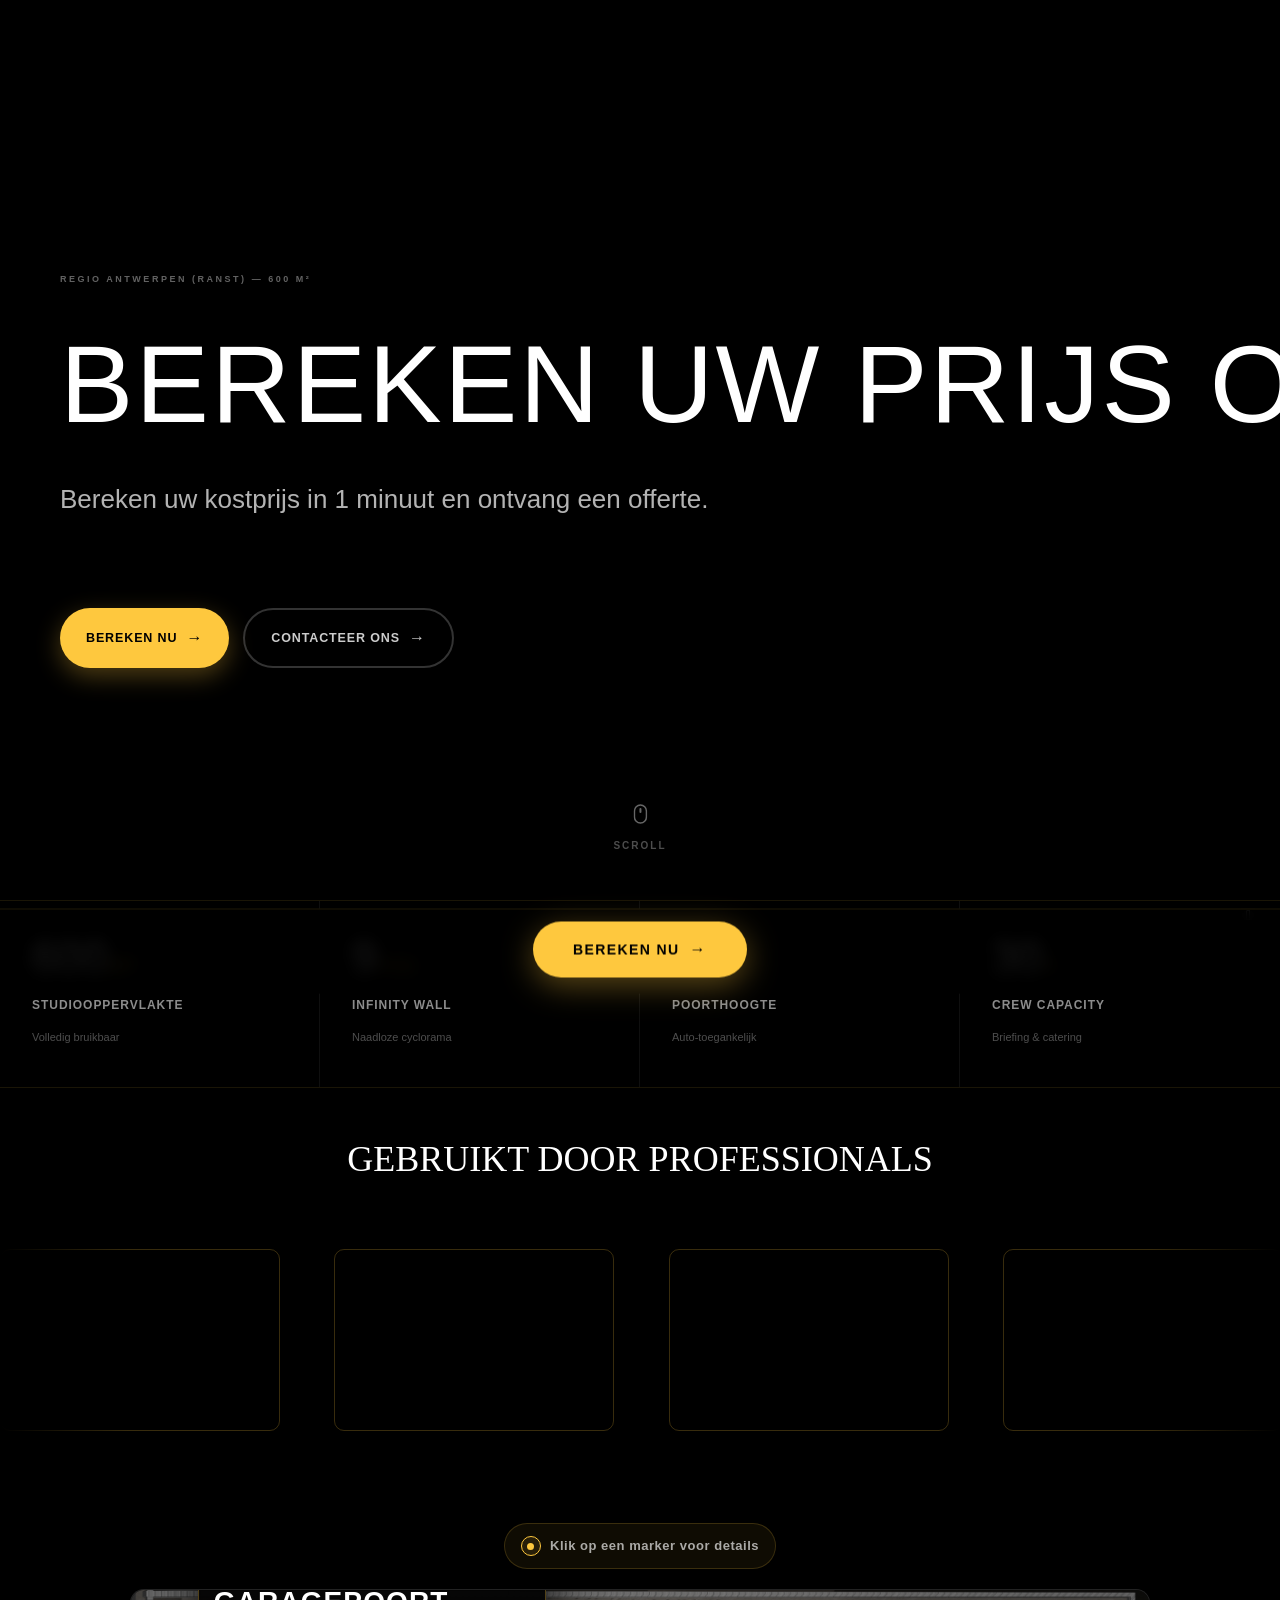
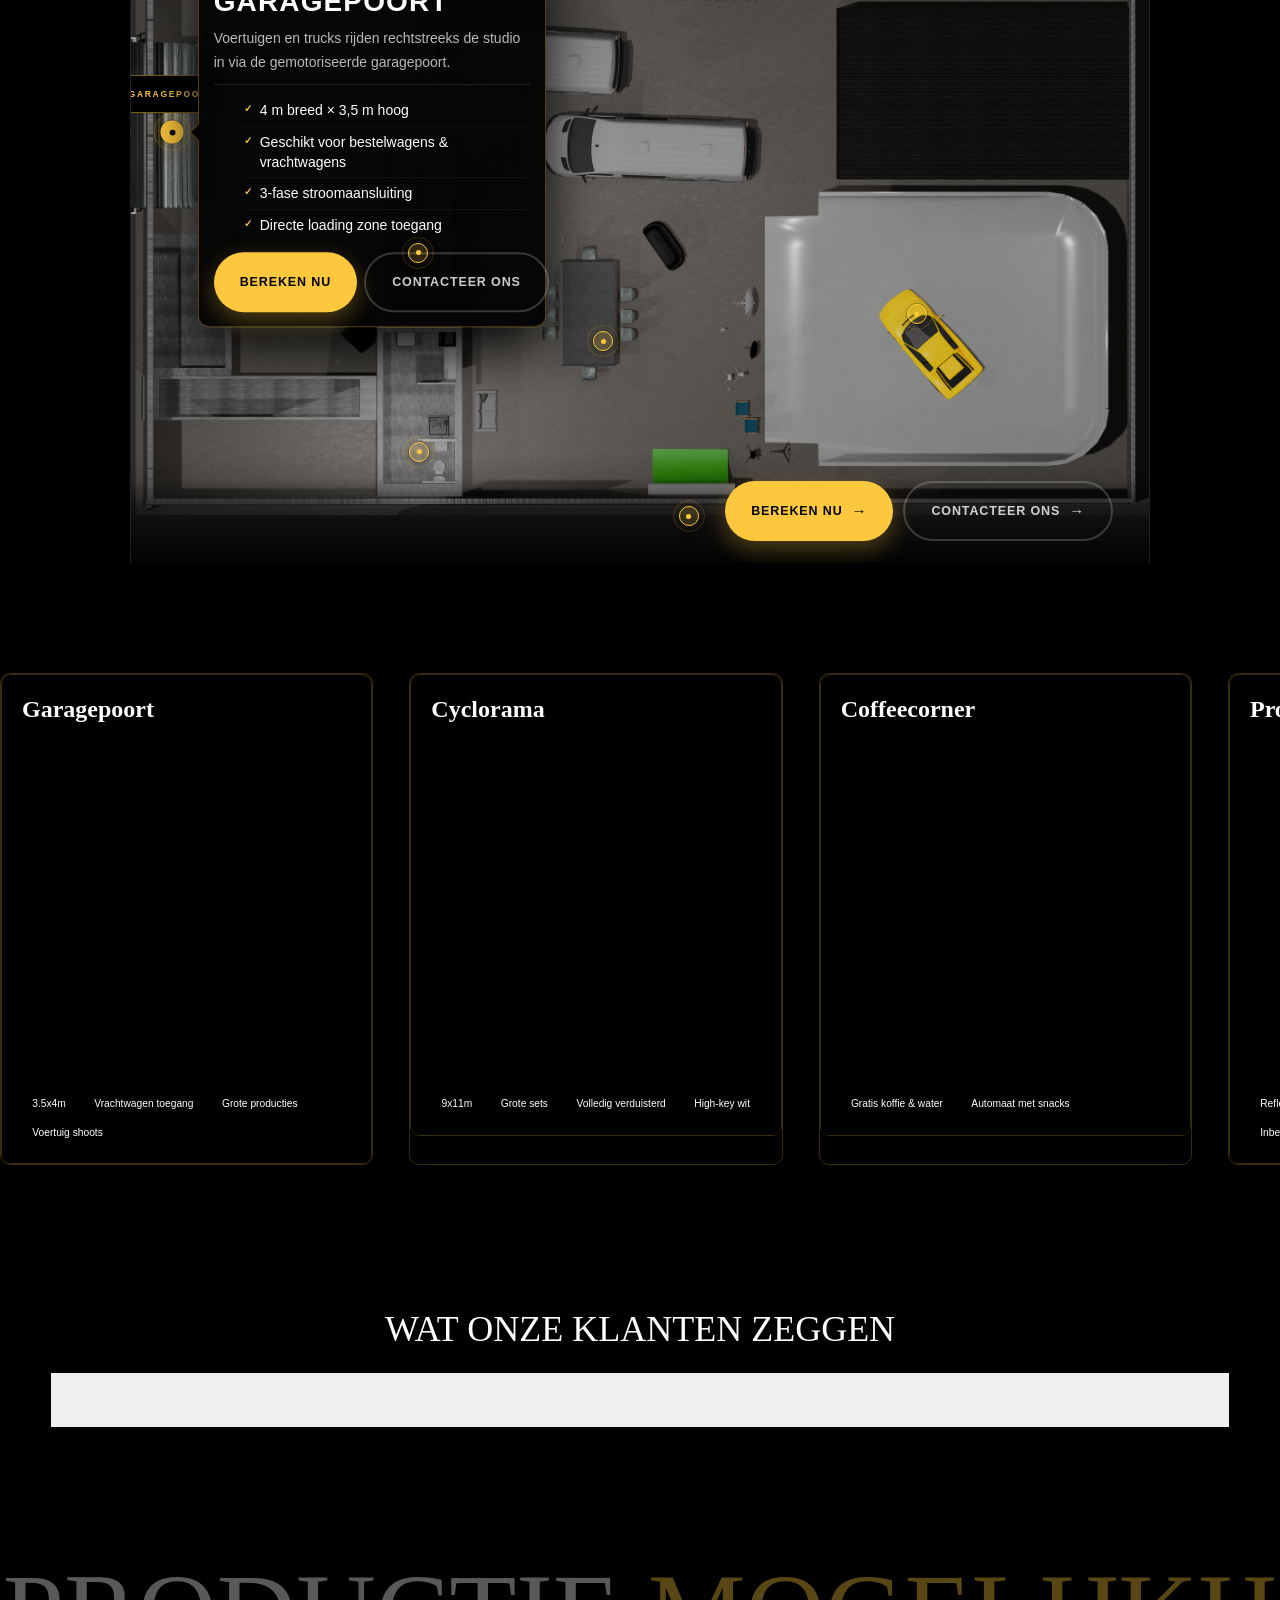
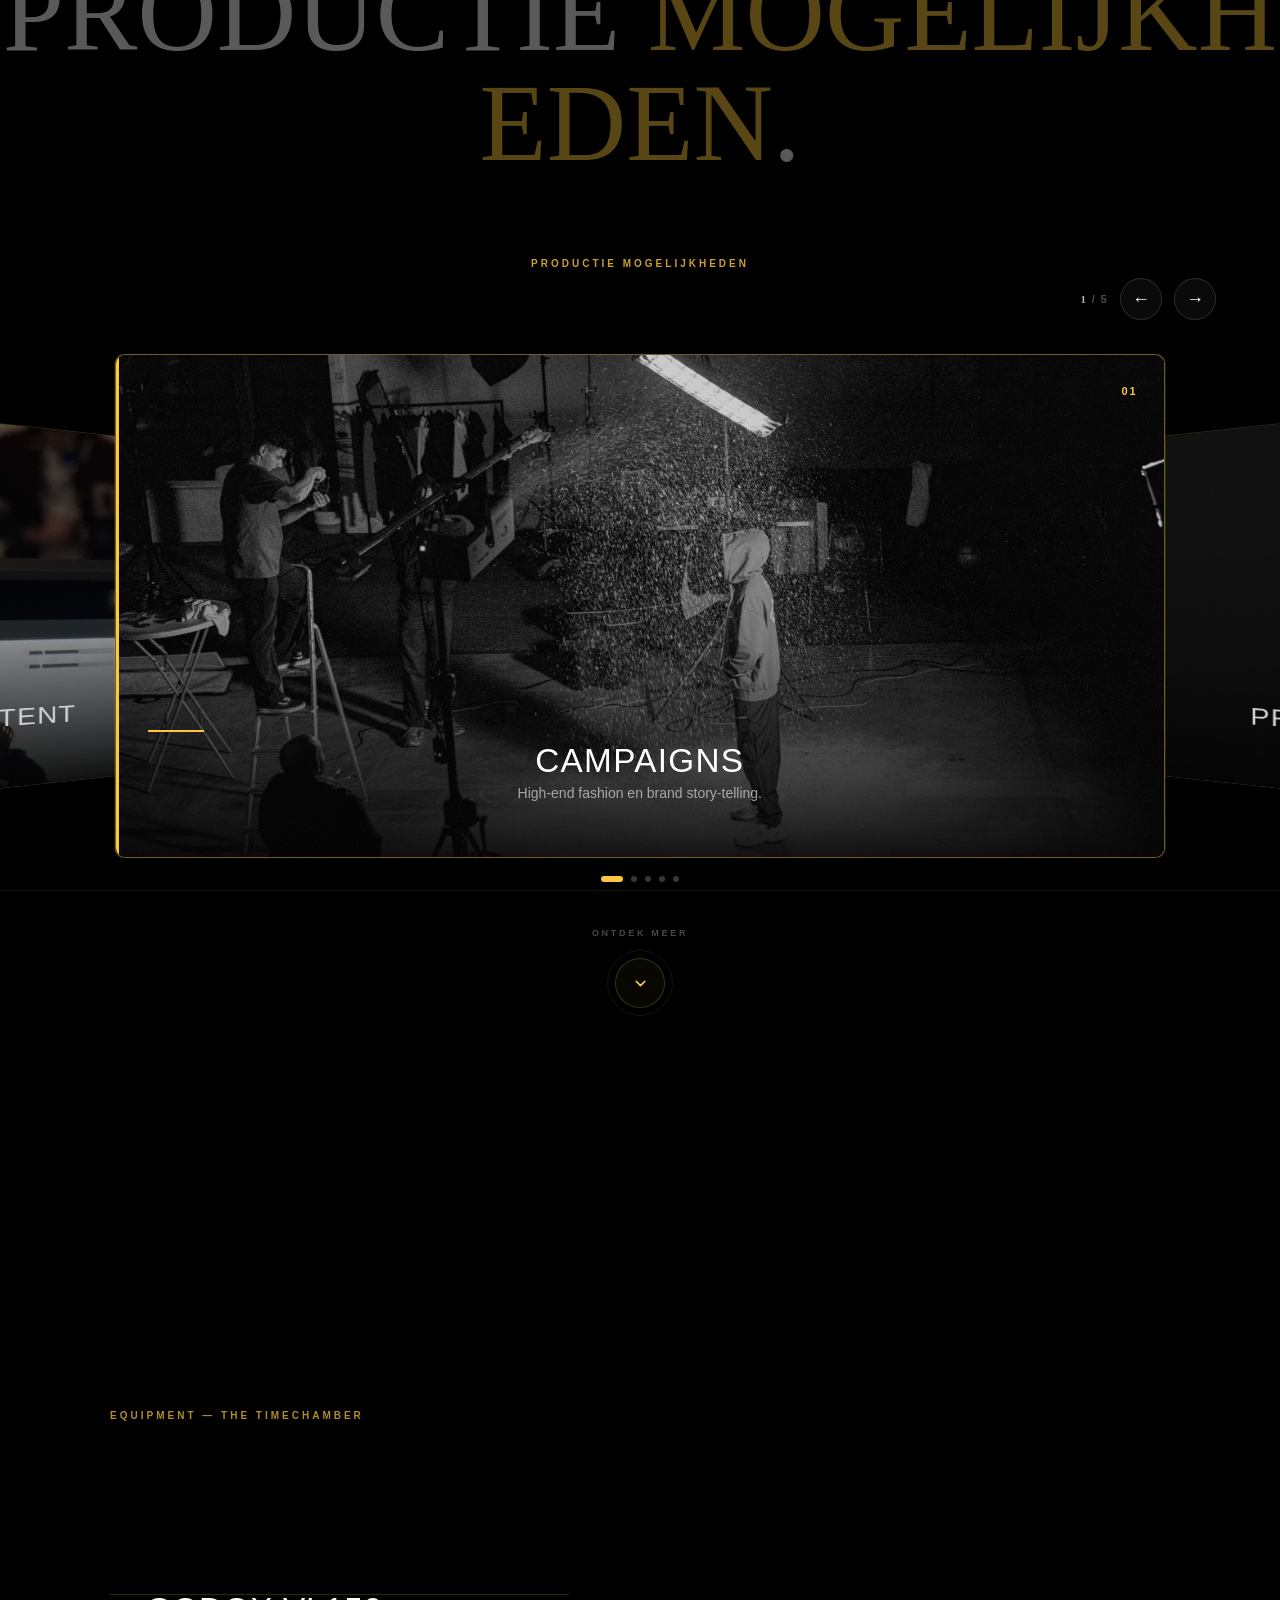
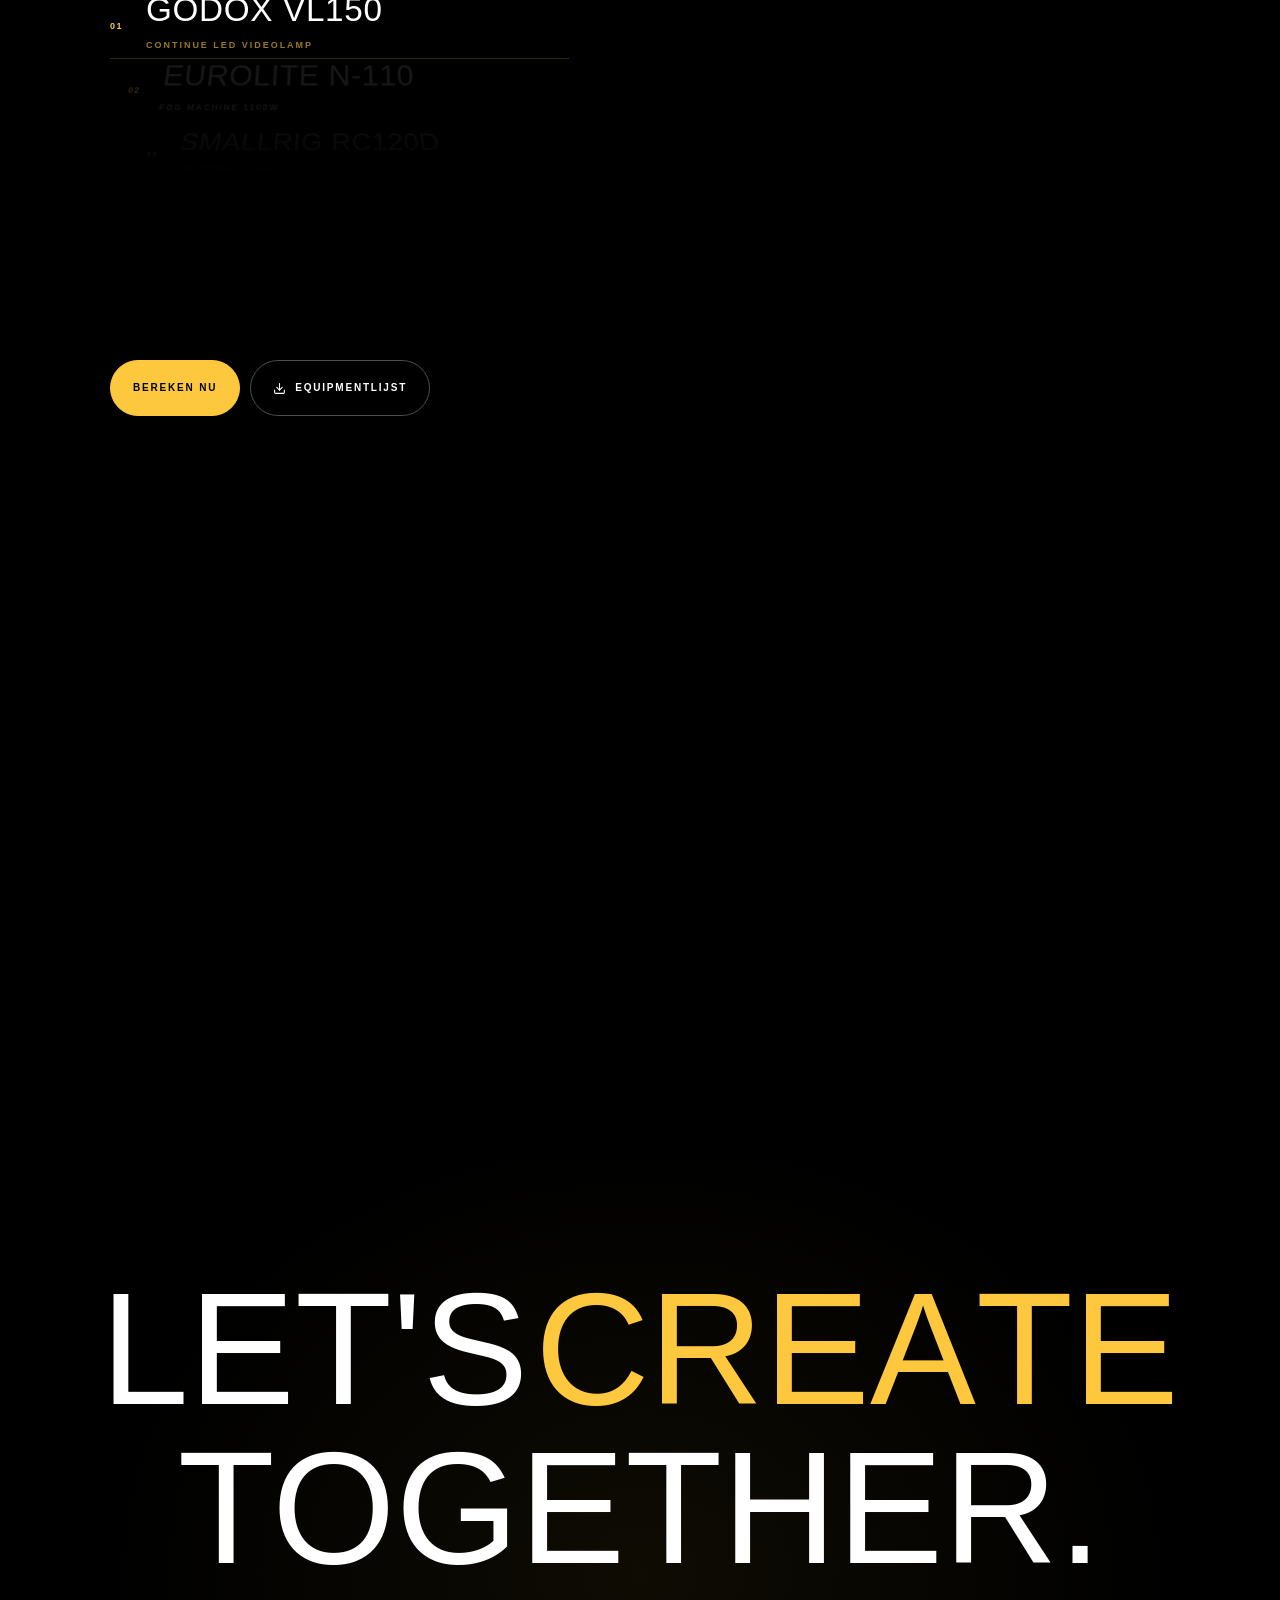
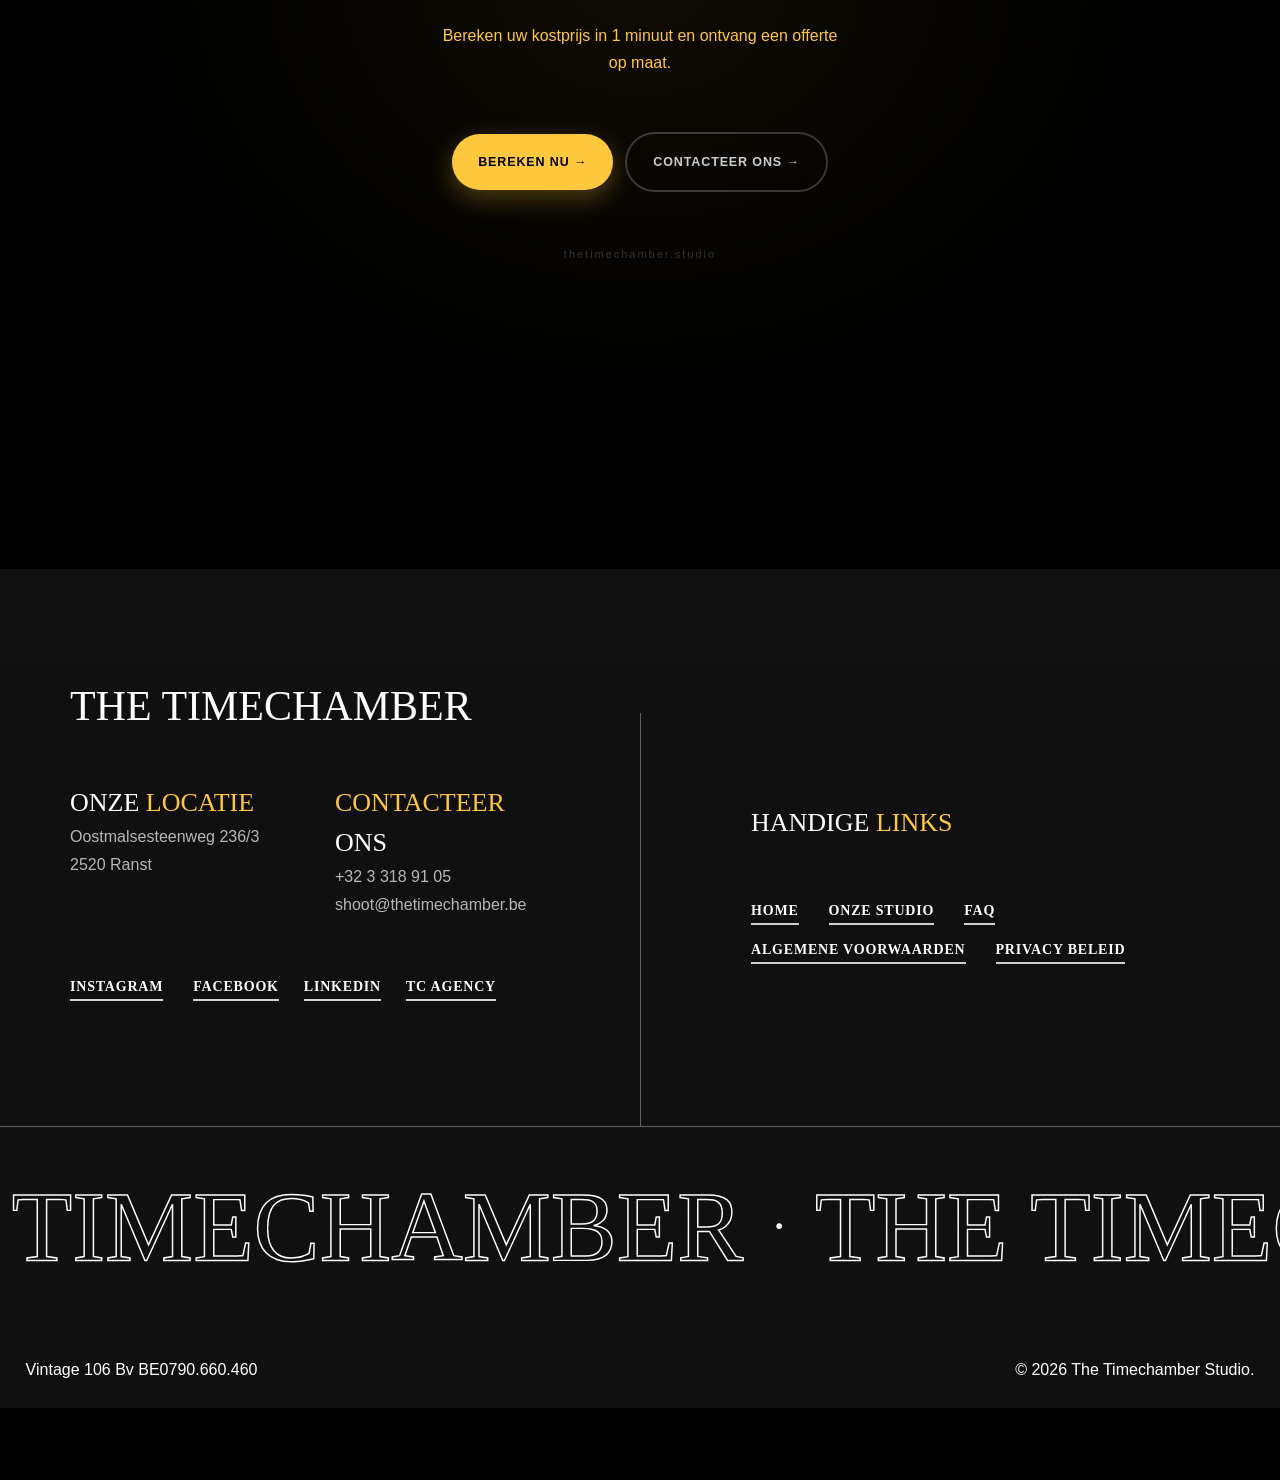
==== commit cbe3df99: "Update all button pairs: yellow=Bereken nu, outline=Contacteer ons; fix equipment section order and " ====
--- a/studio/index.html
+++ b/studio/index.html
@@ -1367,8 +1367,8 @@
       Bereken uw kostprijs in 1 minuut en ontvang een offerte.
     </p>
     <div class="hero-btns">
-      <a href="https://www.thetimechamber.studio/aanvraag/" class="pill pill-y">Start Aanvraag <span class="arr">&#8594;</span></a>
-      <a href="https://www.thetimechamber.studio/boek-gratis-rondleiding/" class="pill pill-w">Bereken nu <span class="arr">&#8594;</span></a>
+      <a href="https://www.thetimechamber.studio/aanvraag/" class="pill pill-y">Bereken nu <span class="arr">&#8594;</span></a>
+      <a href="https://www.thetimechamber.studio/contact/" class="pill pill-w">Contacteer ons <span class="arr">&#8594;</span></a>
     </div>
   </div>
   <div class="hero-scroll">
@@ -2072,8 +2072,8 @@
           <li><span class="ck">&#10003;</span>Directe loading zone toegang</li>
         </ul>
         <div class="pop-btns">
-          <a href="https://www.thetimechamber.studio/aanvraag/" class="pill pill-y">Aanvraag</a>
-          <a href="https://www.thetimechamber.studio/boek-gratis-rondleiding/" class="pill pill-w">Bereken nu</a>
+          <a href="https://www.thetimechamber.studio/aanvraag/" class="pill pill-y">Bereken nu</a>
+          <a href="https://www.thetimechamber.studio/contact/" class="pill pill-w">Contacteer ons</a>
         </div>
       </div>
     </div>
@@ -2094,8 +2094,8 @@
           <li><span class="ck">&#10003;</span>Inbegrepen bij elke boeking</li>
         </ul>
         <div class="pop-btns">
-          <a href="https://www.thetimechamber.studio/aanvraag/" class="pill pill-y">Aanvraag</a>
-          <a href="https://www.thetimechamber.studio/boek-gratis-rondleiding/" class="pill pill-w">Bereken nu</a>
+          <a href="https://www.thetimechamber.studio/aanvraag/" class="pill pill-y">Bereken nu</a>
+          <a href="https://www.thetimechamber.studio/contact/" class="pill pill-w">Contacteer ons</a>
         </div>
       </div>
     </div>
@@ -2115,8 +2115,8 @@
           <li><span class="ck">&#10003;</span>Volledig verduisterbaar</li>
         </ul>
         <div class="pop-btns">
-          <a href="https://www.thetimechamber.studio/aanvraag/" class="pill pill-y">Aanvraag</a>
-          <a href="https://www.thetimechamber.studio/boek-gratis-rondleiding/" class="pill pill-w">Bereken nu</a>
+          <a href="https://www.thetimechamber.studio/aanvraag/" class="pill pill-y">Bereken nu</a>
+          <a href="https://www.thetimechamber.studio/contact/" class="pill pill-w">Contacteer ons</a>
         </div>
       </div>
     </div>
@@ -2136,8 +2136,8 @@
           <li><span class="ck">&#10003;</span>Ideaal voor crew briefing</li>
         </ul>
         <div class="pop-btns">
-          <a href="https://www.thetimechamber.studio/aanvraag/" class="pill pill-y">Aanvraag</a>
-          <a href="https://www.thetimechamber.studio/boek-gratis-rondleiding/" class="pill pill-w">Bereken nu</a>
+          <a href="https://www.thetimechamber.studio/aanvraag/" class="pill pill-y">Bereken nu</a>
+          <a href="https://www.thetimechamber.studio/contact/" class="pill pill-w">Contacteer ons</a>
         </div>
       </div>
     </div>
@@ -2158,8 +2158,8 @@
           <li><span class="ck">&#10003;</span>Inbegrepen bij elke boeking</li>
         </ul>
         <div class="pop-btns">
-          <a href="https://www.thetimechamber.studio/aanvraag/" class="pill pill-y">Aanvraag</a>
-          <a href="https://www.thetimechamber.studio/boek-gratis-rondleiding/" class="pill pill-w">Bereken nu</a>
+          <a href="https://www.thetimechamber.studio/aanvraag/" class="pill pill-y">Bereken nu</a>
+          <a href="https://www.thetimechamber.studio/contact/" class="pill pill-w">Contacteer ons</a>
         </div>
       </div>
     </div>
@@ -2179,8 +2179,8 @@
           <li><span class="ck">&#10003;</span>Direct inzetbaar</li>
         </ul>
         <div class="pop-btns">
-          <a href="https://www.thetimechamber.studio/aanvraag/" class="pill pill-y">Aanvraag</a>
-          <a href="https://www.thetimechamber.studio/boek-gratis-rondleiding/" class="pill pill-w">Bereken nu</a>
+          <a href="https://www.thetimechamber.studio/aanvraag/" class="pill pill-y">Bereken nu</a>
+          <a href="https://www.thetimechamber.studio/contact/" class="pill pill-w">Contacteer ons</a>
         </div>
       </div>
     </div>
@@ -2189,10 +2189,10 @@
     <div class="fp-cta">
       <div class="cta-group">
         <a href="https://www.thetimechamber.studio/aanvraag/" class="pill pill-y">
-          Start Aanvraag <span class="arr">&#8594;</span>
+          Bereken nu <span class="arr">&#8594;</span>
         </a>
-        <a href="https://www.thetimechamber.studio/boek-gratis-rondleiding/" class="pill pill-w">
-          Bereken nu <span class="arr">&#8594;</span>
+        <a href="https://www.thetimechamber.studio/contact/" class="pill pill-w">
+          Contacteer ons <span class="arr">&#8594;</span>
         </a>
       </div>
     </div>
@@ -2202,10 +2202,10 @@
   <div class="cta-mobile">
     <div class="cta-group">
       <a href="https://www.thetimechamber.studio/aanvraag/" class="pill pill-y">
-        Start Aanvraag <span class="arr">&#8594;</span>
+        Bereken nu <span class="arr">&#8594;</span>
       </a>
-      <a href="https://www.thetimechamber.studio/boek-gratis-rondleiding/" class="pill pill-w">
-        Bereken nu <span class="arr">&#8594;</span>
+      <a href="https://www.thetimechamber.studio/contact/" class="pill pill-w">
+        Contacteer ons <span class="arr">&#8594;</span>
       </a>
     </div>
   </div>
@@ -3426,6 +3426,9 @@
 
     <!-- ═══ CTAs — absolute on desktop, flows after video on mobile ═══ -->
     <div class="eq-ctas">
+      <a class="eq-cta eq-cta--yellow" href="https://www.thetimechamber.studio/aanvraag/" style="flex:1;">
+        Bereken nu
+      </a>
       <a class="eq-cta eq-cta--white" href="https://www.thetimechamber.studio/wp-content/uploads/2026/03/timechamber-equipment.pdf" download="timechamber-equipment.pdf">
         <svg xmlns="http://www.w3.org/2000/svg" viewBox="0 0 24 24" fill="none"
              stroke="currentColor" stroke-width="2" stroke-linecap="round" stroke-linejoin="round">
@@ -3434,9 +3437,6 @@
           <line x1="12" y1="15" x2="12" y2="3"/>
         </svg>
         Equipmentlijst
-      </a>
-      <a class="eq-cta eq-cta--yellow" href="https://www.thetimechamber.studio/boek-gratis-rondleiding/">
-        Bereken nu
       </a>
     </div>
 
@@ -3830,11 +3830,11 @@
 
     </div>
 
-    <p class="ttc-sub">Bekijk onze ruimtes of start direct een aanvraag.</p>
+    <p class="ttc-sub">Bereken uw kostprijs in 1 minuut en ontvang een offerte op maat.</p>
 
     <div class="ttc-buttons">
-      <a href="https://www.thetimechamber.studio/aanvraag/"    class="pill pill-y">Start Aanvraag &rarr;</a>
-      <a href="https://www.thetimechamber.studio/boek-gratis-rondleiding/" class="pill pill-w">Bereken nu &rarr;</a>
+      <a href="https://www.thetimechamber.studio/aanvraag/" class="pill pill-y">Bereken nu &rarr;</a>
+      <a href="https://www.thetimechamber.studio/contact/" class="pill pill-w">Contacteer ons &rarr;</a>
     </div>
 
     <span class="ttc-tagline">thetimechamber.studio</span>
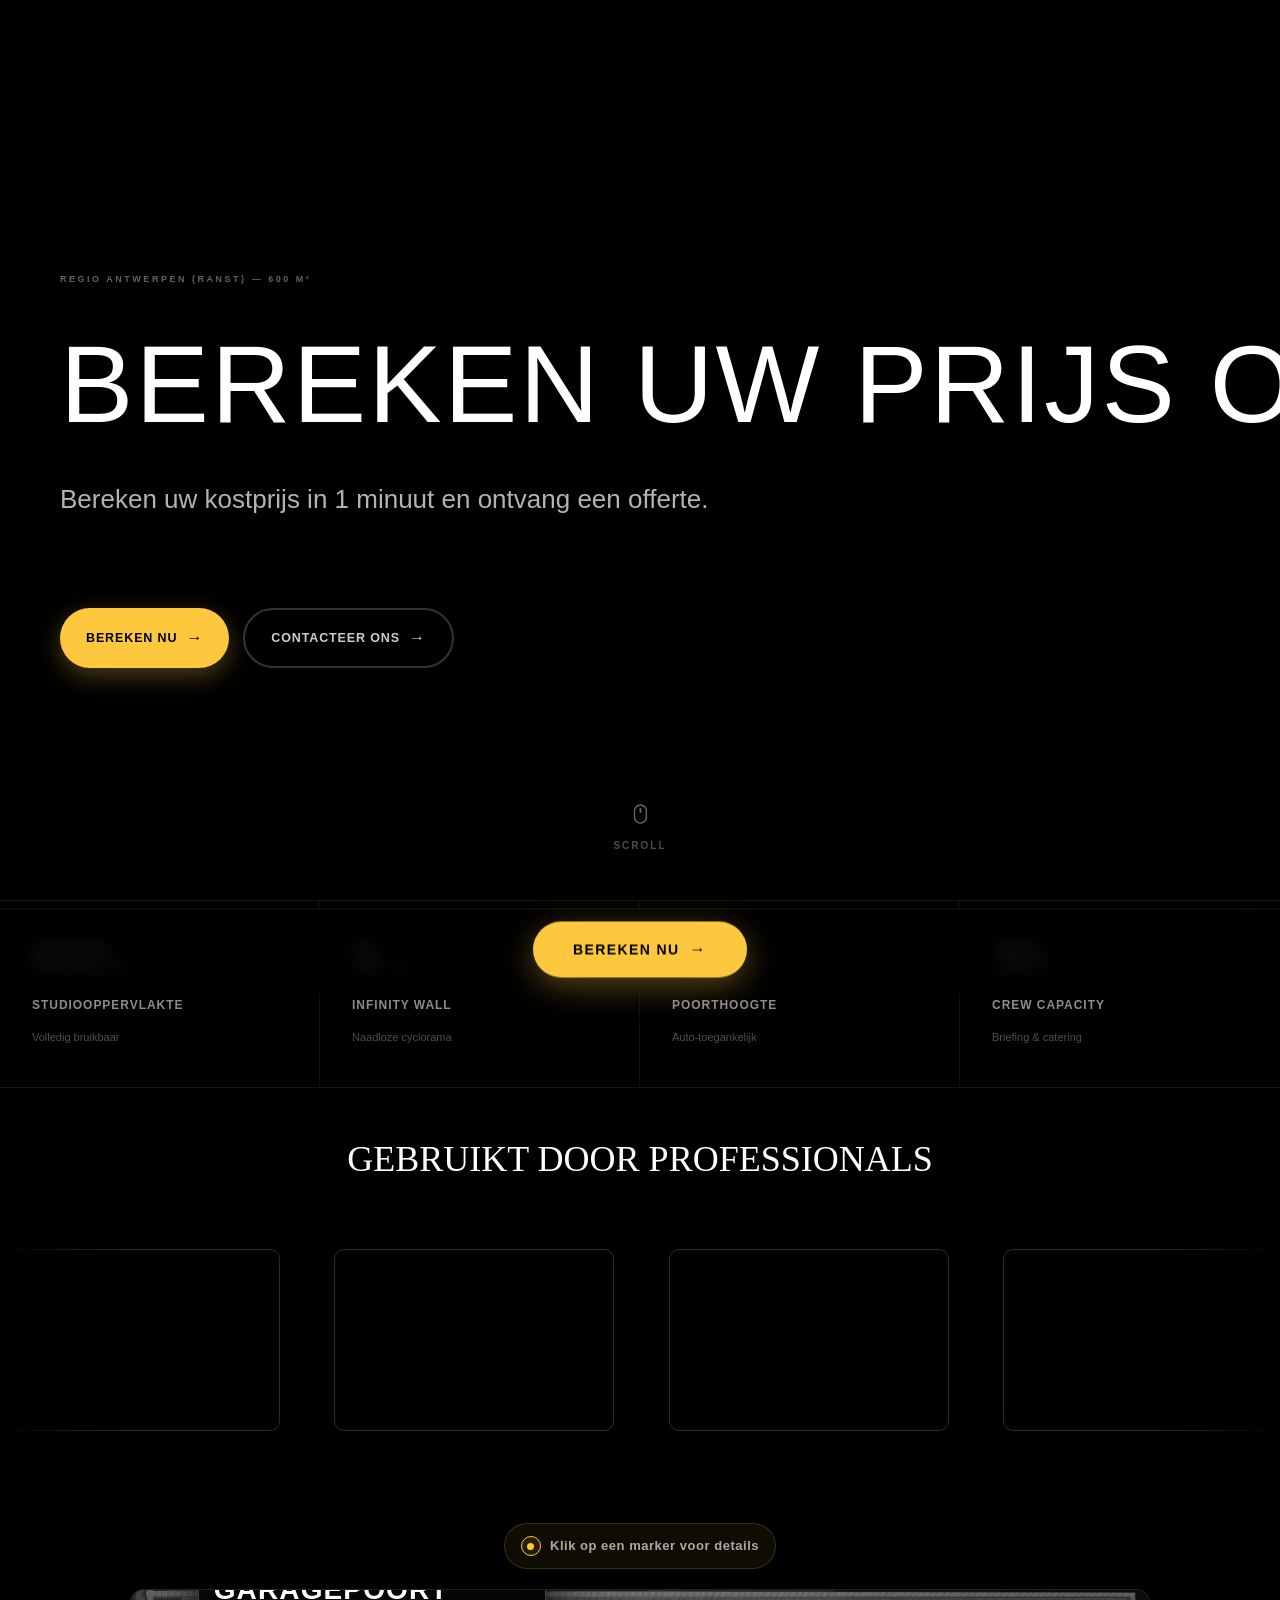
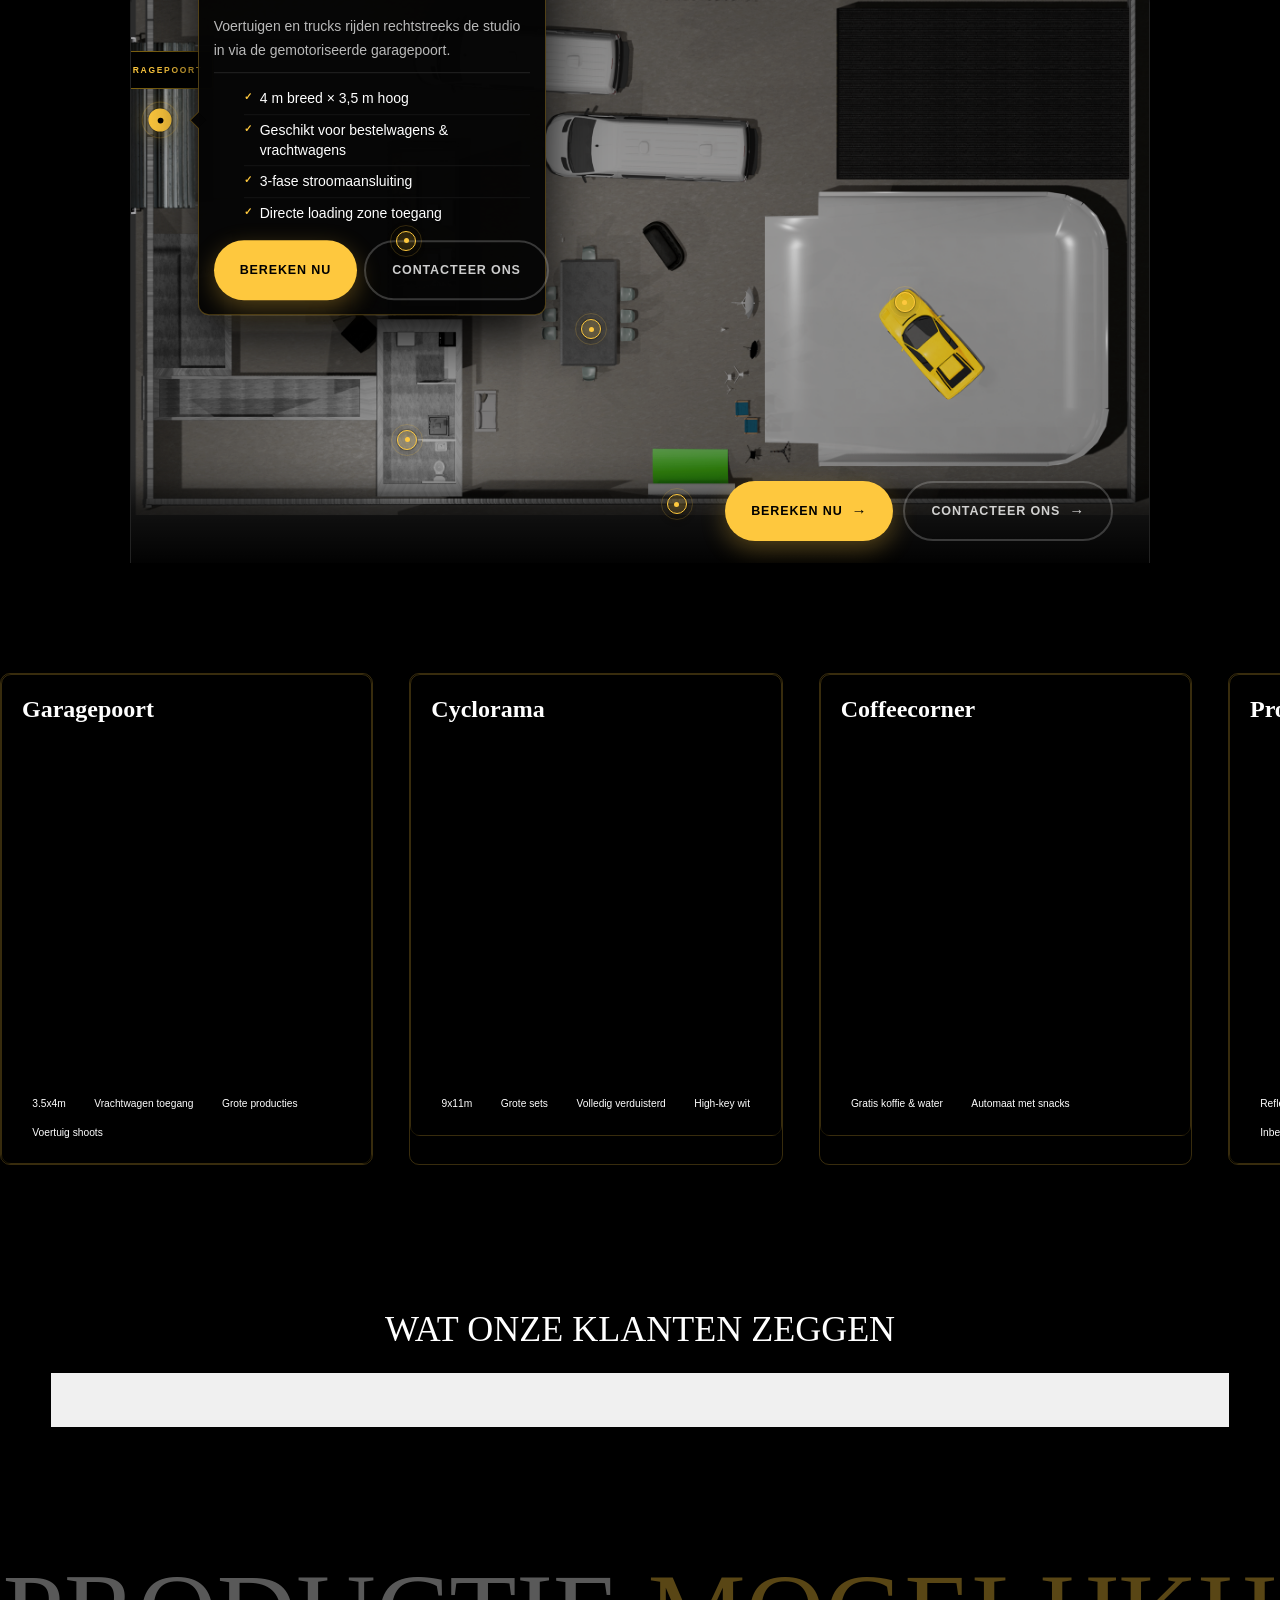
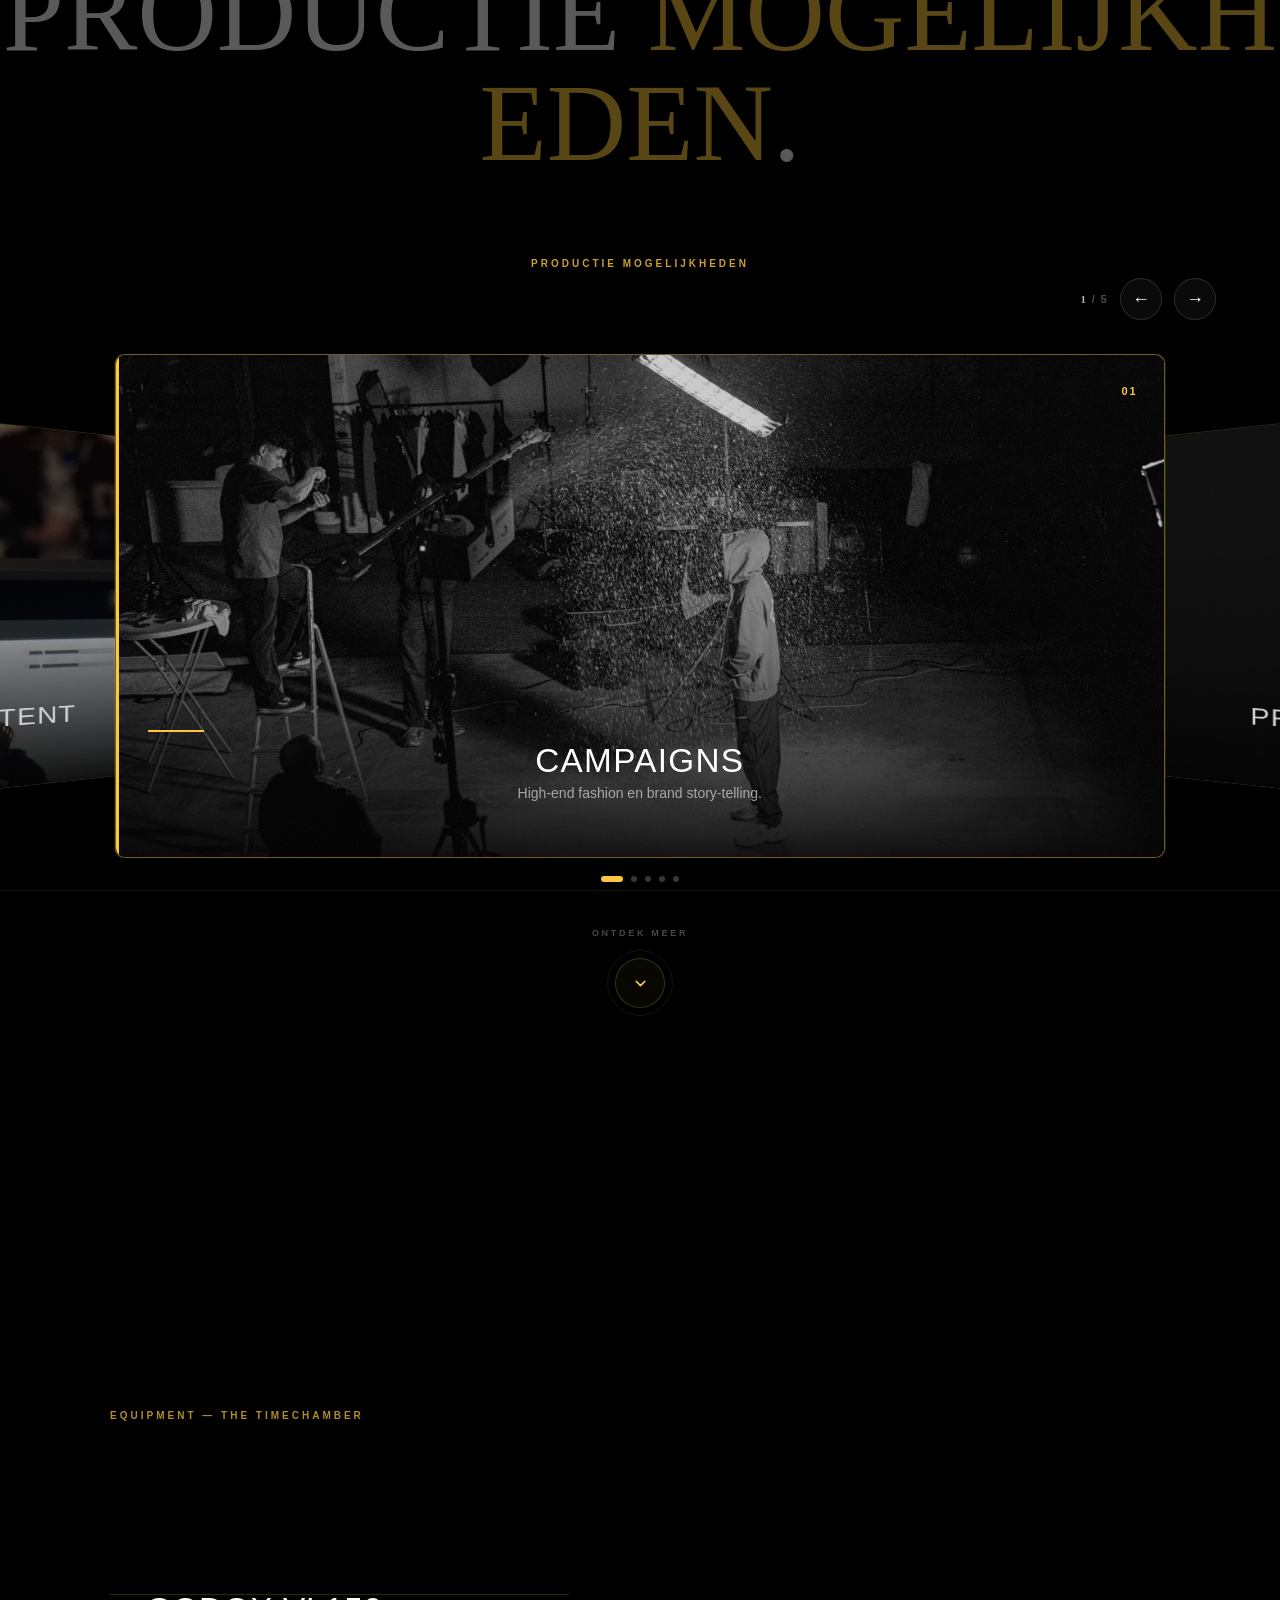
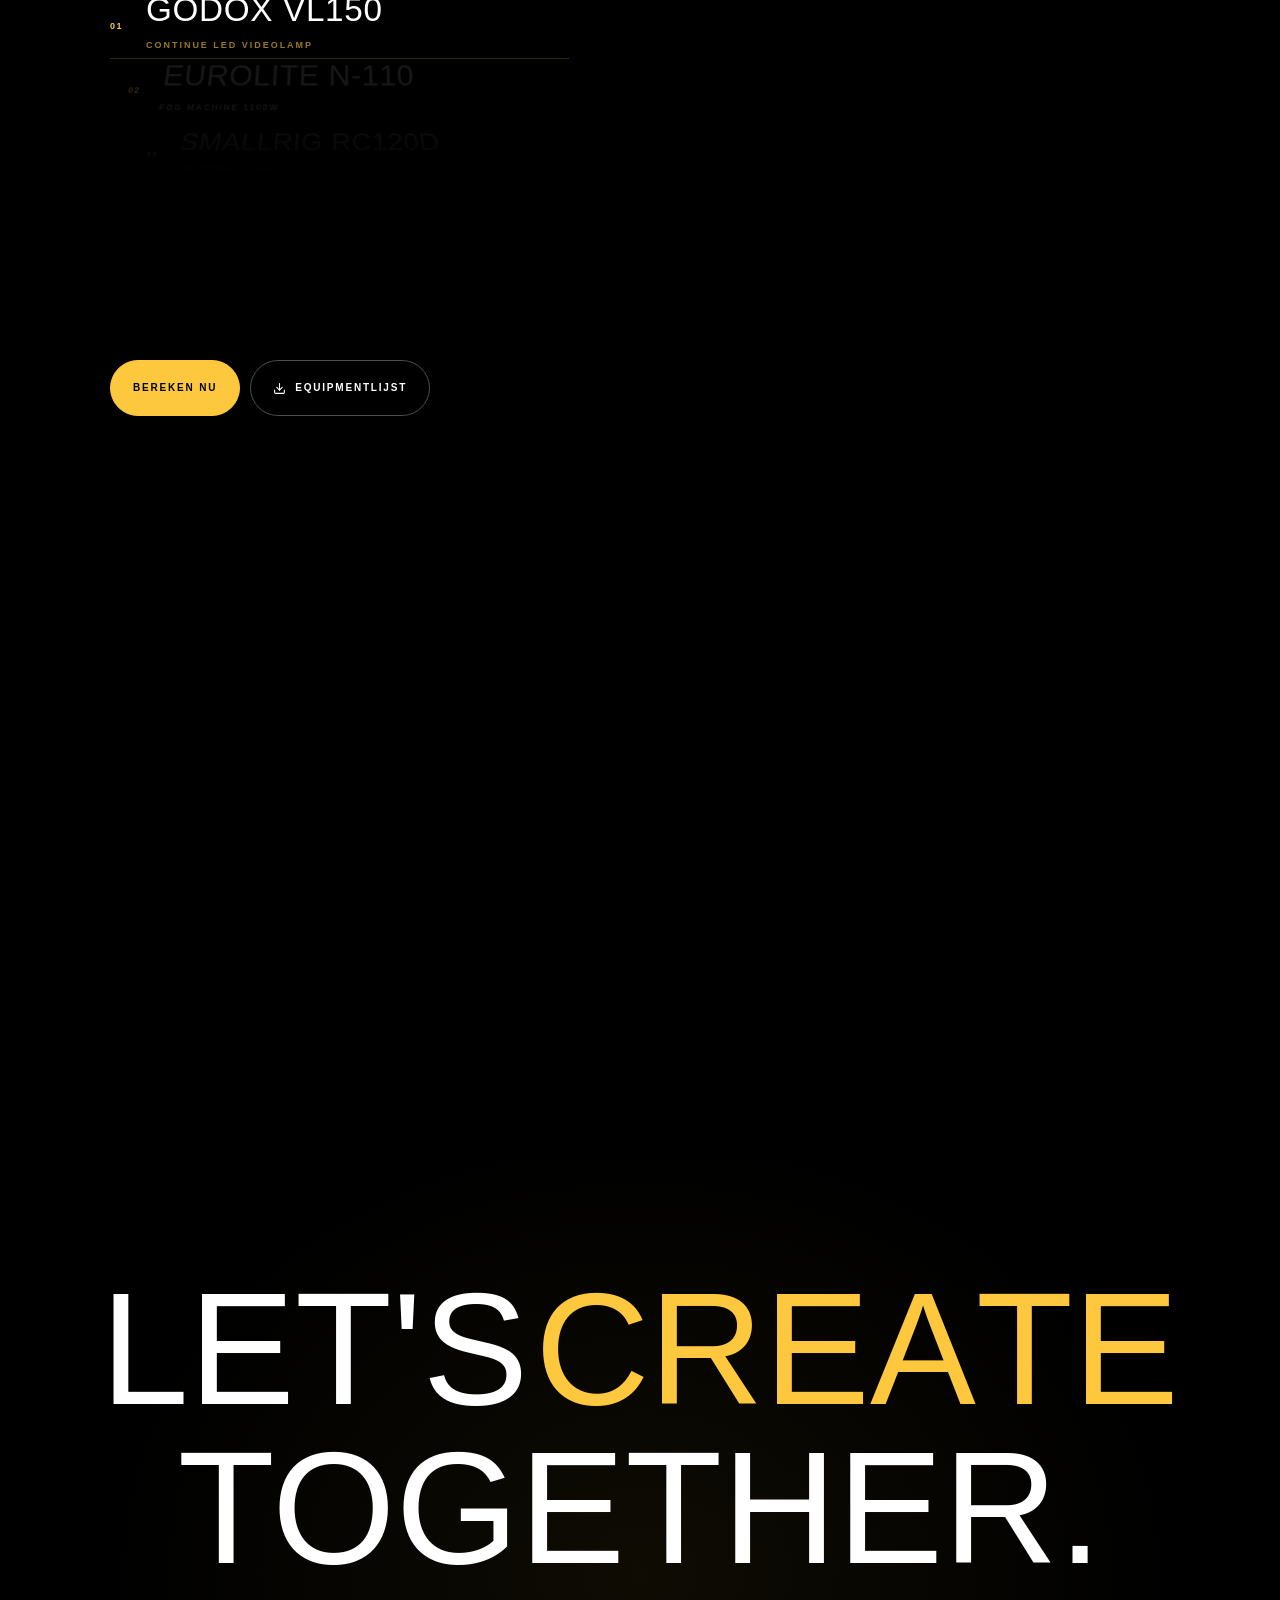
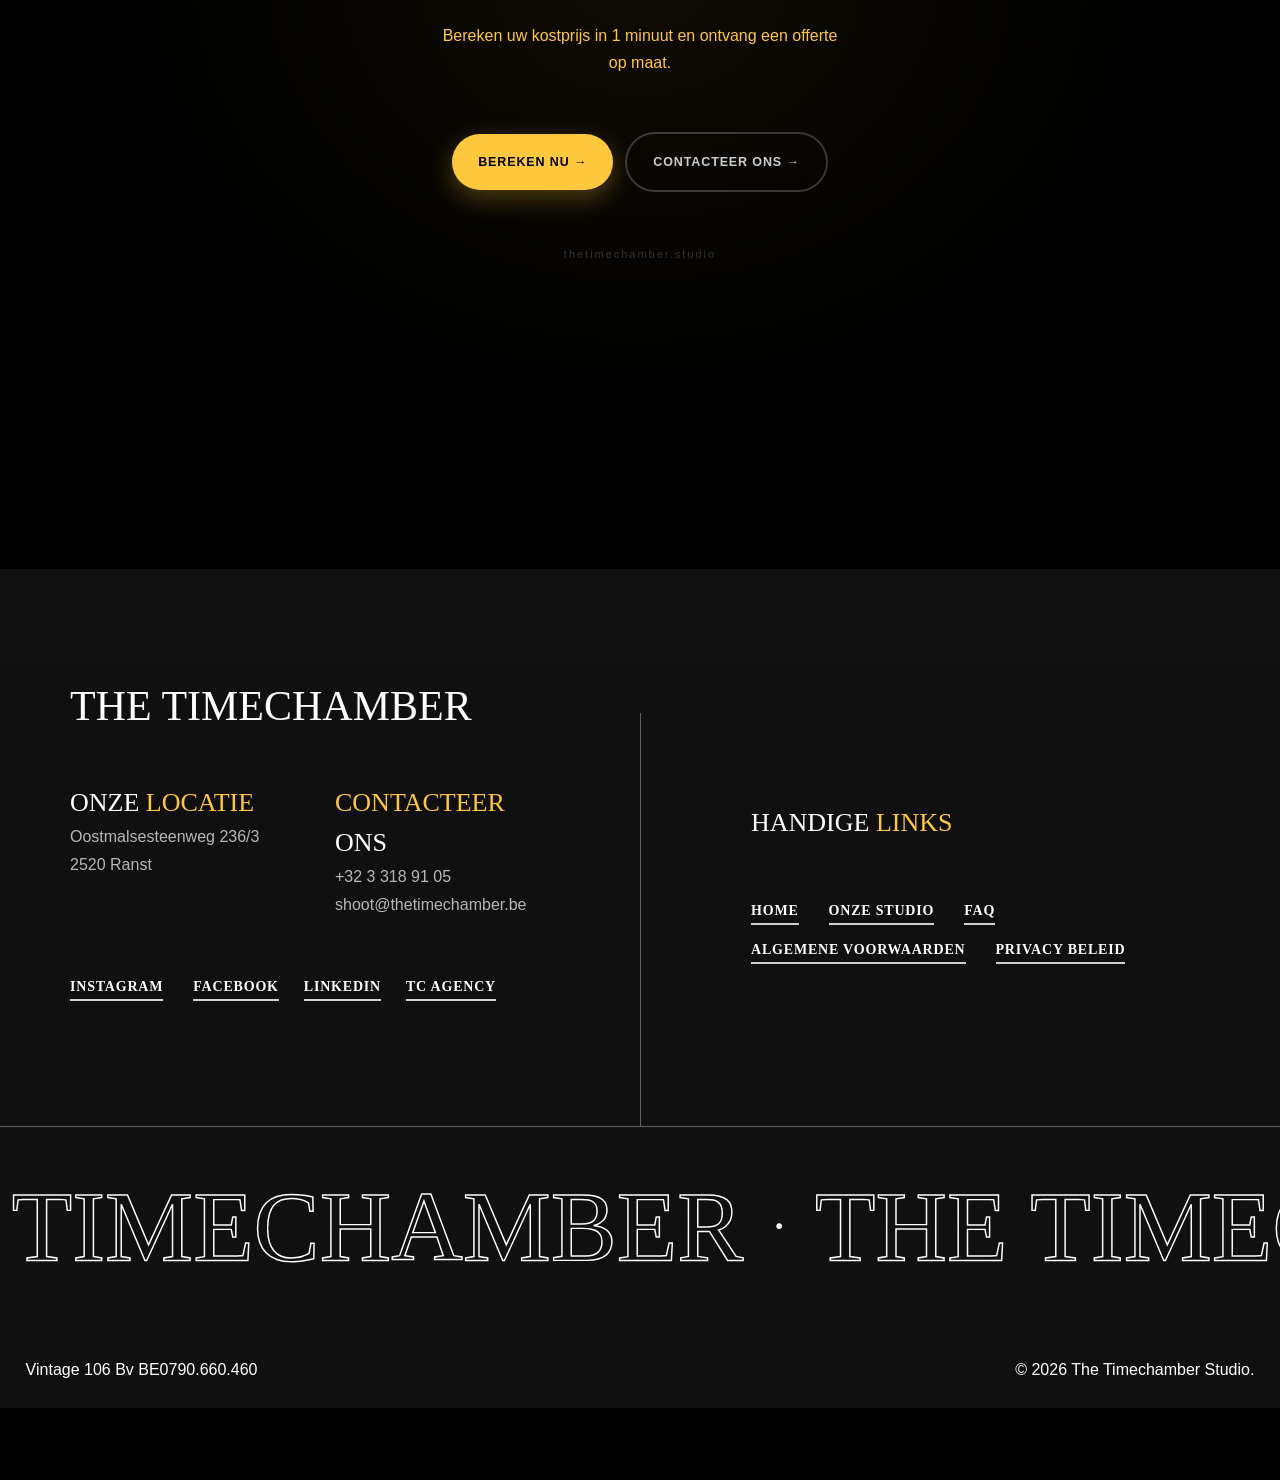
==== commit 9b498702: "Full mobile optimisation: responsive layout, touch targets, dvh fix - Hero: min-height 100dvh (fixes" ====
--- a/studio/index.html
+++ b/studio/index.html
@@ -908,7 +908,7 @@
    HERO
 ══════════════════════════════════════ */
 .hero{
-  position:relative;min-height:100vh;
+  position:relative;min-height:100dvh;
   display:flex;align-items:center;justify-content:center;
   overflow:hidden;background:#000;
   padding:120px 60px 80px;
@@ -970,6 +970,7 @@
   letter-spacing:.07em;text-transform:uppercase;text-decoration:none;
   padding:16px 30px;border-radius:999px;border:none;cursor:pointer;
   transition:all .22s ease;white-space:nowrap;
+  touch-action:manipulation;
 }
 .pill-y{background:var(--y);color:#000;}
 .pill-y:hover{background:var(--y2);transform:translateY(-2px);box-shadow:0 12px 28px rgba(254,200,62,.35);}
@@ -1339,8 +1340,10 @@
   h2{font-size:26px;}
   p{font-size:var(--text-m);}
   .hero{padding:80px 24px 80px;}
-  .hero-h1{flex-direction:row;gap:12px;}
-  .hero-h1 h1{font-size:68px;}
+  /* Fix H1 wrap — prevents horizontal overflow on phones */
+  .hero .hero-h1 h1{font-size:54px!important;white-space:normal!important;line-height:1.02!important;}
+  .hero-h1{flex-direction:column!important;align-items:flex-start!important;gap:0!important;margin-bottom:20px;}
+  .hero-sub{margin-bottom:32px;}
   .section,.features,.productions,.wall-strip,.floor-section,.cta-section{padding:60px 24px;}
   .floor-section{padding:60px 24px 0;}
   .stats-inner{grid-template-columns:1fr 1fr;}
@@ -1351,6 +1354,28 @@
   .wall-text h2{font-size:36px;}
   .specs{grid-template-columns:repeat(2,1fr);}
   .logo-item{height:36px;width:120px;}
+}
+
+/* ══════════════════════════════════════
+   MOBILE OPTIMISATIONS — ≤480px (375/390px devices)
+══════════════════════════════════════ */
+@media(max-width:480px){
+  /* Hero */
+  .hero{padding:80px 20px 56px;}
+  .hero .hero-h1 h1{font-size:44px!important;line-height:1.03!important;}
+  .hero-h1{margin-bottom:14px;}
+  .eyebrow{font-size:8px;letter-spacing:.22em;}
+  .hero-sub{font-size:15px!important;line-height:1.6;margin-bottom:24px;}
+  /* Buttons: stack full-width */
+  .hero-btns{flex-direction:column;gap:10px;align-items:stretch;}
+  .hero-btns .pill{width:100%;justify-content:center;}
+  /* Stats */
+  .stat-item{padding:18px 14px;}
+  .stat-val{font-size:24px;}
+  .stat-label{font-size:10px;letter-spacing:.04em;}
+  .stat-sub{font-size:9px;}
+  /* Hide scroll indicator — not useful on touch devices */
+  .hero-scroll{display:none;}
 }
 </style>
 
@@ -1607,6 +1632,10 @@
   position: absolute;
   transform: translate(-50%, -50%);
   cursor: pointer; z-index: 30;
+  touch-action: manipulation;
+  /* Expand invisible tap area to ≥44px */
+  padding: 12px;
+  margin: -12px;
 }
 .hs-o {
   width: 20px; height: 20px; border-radius: 50%;
@@ -1989,7 +2018,7 @@
   .sc:nth-child(4) { border-top: 1px solid var(--b2); border-right: none; }
   .sc:nth-child(5) { grid-column: 1/-1; border-top: 1px solid var(--b2); border-right: none; }
   .cta-mobile { margin-top: 14px; }
-  .studio .pill { padding: 12px 18px; font-size: 11px; }
+  .studio .pill { padding: 14px 18px; font-size: 11px; min-height: 44px; }
   .pop, .pop.fl, .pop.fu { width: min(94vw, 360px); padding: 18px 14px 14px; }
 }
 
@@ -2510,6 +2539,7 @@
       display: flex; align-items: center; justify-content: center;
       transition: background .2s, border-color .2s, transform .15s;
       line-height: 1;
+      touch-action: manipulation;
     }
     .ttc-btn:hover { background: rgba(254,200,62,.12); border-color: rgba(254,200,62,.4); }
     .ttc-btn:active { transform: scale(.92); }
@@ -3261,6 +3291,8 @@
       transition: background .2s, border-color .2s, color .2s, opacity .2s;
       white-space: nowrap;
       font-family: 'Barlow', sans-serif;
+      touch-action: manipulation;
+      min-height: 44px;
     }
     .eq-cta svg { width: 13px; height: 13px; flex-shrink: 0; }
 
@@ -3342,7 +3374,7 @@
         padding: 16px 5% 24px;
         gap: 8px;
       }
-      .eq-cta { font-size: 9px; padding: 11px 16px; }
+      .eq-cta { font-size: 9px; padding: 12px 16px; min-height: 44px; }
     }
 
     @media (max-width: 480px) {
@@ -3350,6 +3382,10 @@
       .eq-wheel { height: 180px; }
       .eq-eyebrow { font-size: 9px; letter-spacing: .22em; }
       #eq-vid   { width: 95%; height: 95%; }
+      /* Stack eq CTAs vertically, full-width on small phones */
+      .eq-ctas  { flex-direction: column; align-items: stretch; padding: 12px 5% 24px; }
+      .eq-cta   { font-size: 10px; padding: 14px 20px; min-height: 44px; justify-content: center; flex: none !important; }
+      .eq-cta svg { width: 14px; height: 14px; }
     }
 
   </style>
@@ -3754,6 +3790,8 @@
       text-decoration: none;
       transition: all .2s ease;
       white-space: nowrap;
+      touch-action: manipulation;
+      min-height: 44px;
     }
     .pill-y { background: #FEC83E; color: #000; }
     .pill-y:hover { background: #FFD96A; transform: translateY(-2px); box-shadow: 0 10px 26px rgba(254,200,62,.38); }
@@ -3798,8 +3836,8 @@
       #ttc-cta-section { padding: 0 16px 48px; }
       .ttc-word-size { font-size: clamp(72px, 18vw, 178px); }
       .ttc-sub { font-size: 14px; max-width: 100%; }
-      .ttc-buttons { max-width: 260px; gap: 9px; }
-      .pill { font-size: 11px; padding: 12px 18px; }
+      .ttc-buttons { max-width: 280px; gap: 9px; }
+      .pill { font-size: 11px; padding: 13px 18px; min-height: 44px; }
       .ttc-tagline { font-size: 10px; }
     }
 
